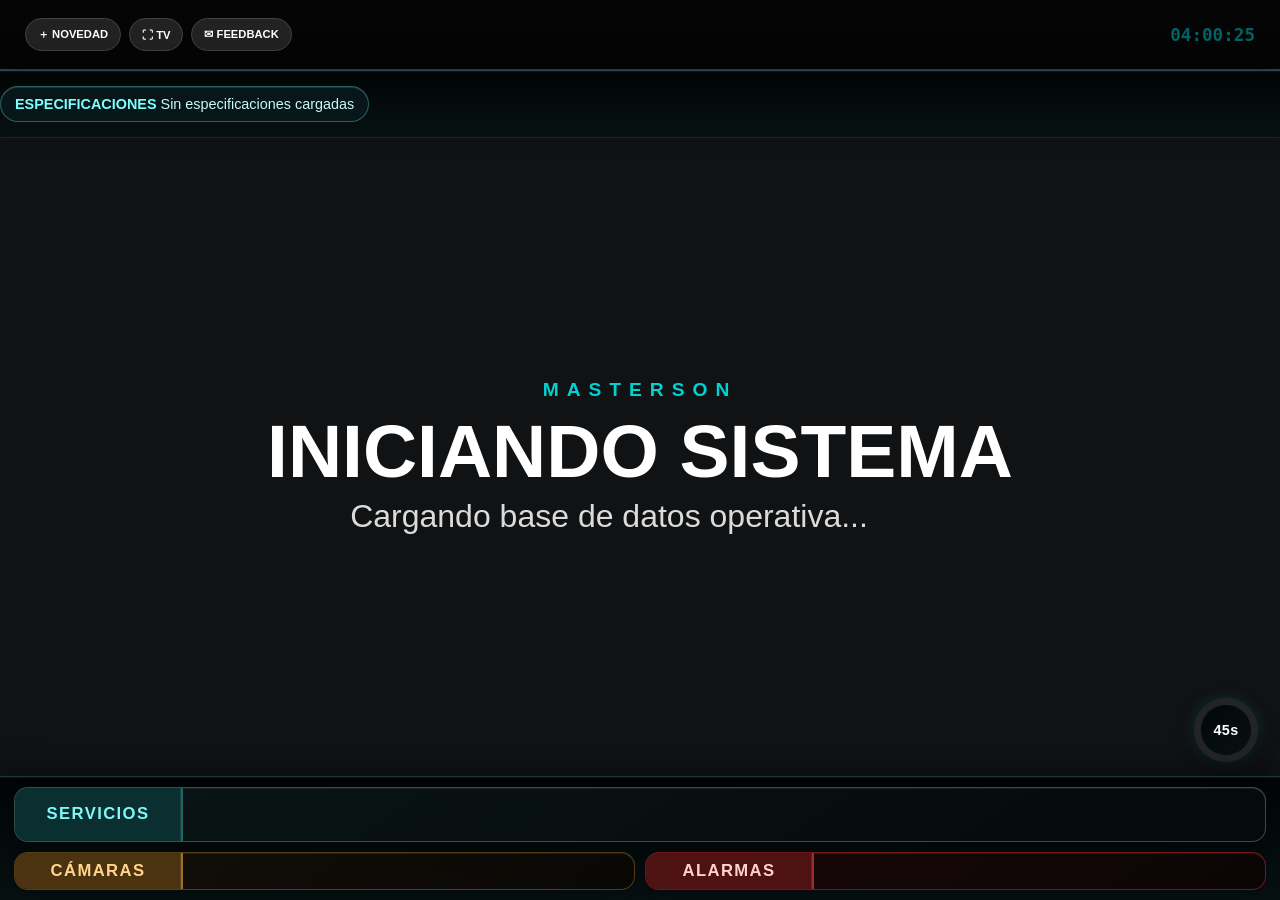
==== index.html @ caaa37de "Update index.html" ====
<!DOCTYPE html>
<html lang="es">
<head>
    <meta charset="UTF-8">
    <meta name="viewport" content="width=device-width, initial-scale=1.0, maximum-scale=1.0, user-scalable=no, viewport-fit=cover">
    <title>CIO Monitor Elite | Masterson</title>
   
    <script src="https://cdnjs.cloudflare.com/ajax/libs/jspdf/2.5.1/jspdf.umd.min.js"></script>
    <script src="https://cdnjs.cloudflare.com/ajax/libs/jspdf-autotable/3.5.23/jspdf.plugin.autotable.min.js"></script>

    <style>
        html, body {
            margin: 0;
            padding: 0;
            width: 100%;
            min-height: 100%;
            background: #16181b;
            overflow-x: hidden;
        }

        /* === ESTRUCTURA Y RESET === */
        #cio-app {
            --primary: #006465;
            --accent: #00d1d1;
            --dark-bg: #101214;
            --critico: #ff4d4d;
            --online: #2ecc71;
            --warning: #f1c40f;
            --orange: #e67e22;
            --bg-emergencia: #1a0000;

            position: fixed; top: 0; left: 0; width: 100vw; height: 100vh;
            background: var(--dark-bg) !important;
            color: #ffffff !important;
            font-family: 'Segoe UI', Roboto, Helvetica, Arial, sans-serif !important;
            display: flex; flex-direction: column;
            overflow: hidden; z-index: 999999; margin: 0; padding: 0;
            transition: background 0.5s ease;
        }

        #cio-app.pantalla-critica { background: var(--bg-emergencia) !important; }
        #cio-app * { box-sizing: border-box !important; margin: 0; padding: 0; }
        #cio-app * {
            -ms-overflow-style: none;
            scrollbar-width: none;
        }
        #cio-app *::-webkit-scrollbar {
            width: 0 !important;
            height: 0 !important;
            display: none !important;
        }

        /* CABECERA PC */
        #cio-app .main-header {
            height: 70px; display: flex; justify-content: space-between; align-items: center;
            padding: 0 25px; background: rgba(5, 5, 5, 0.95);
            border-bottom: 1px solid var(--primary); flex-shrink: 0;
        }

        #cio-app .mobile-bottom-icon { display: none; }
        #cio-app .mobile-only-section { display: none; }

        /* REGLA FULLSCREEN: Ocultar botones e historial */
        #cio-app:fullscreen .main-header,
        #cio-app:-webkit-full-screen .main-header { display: none !important; }

        /* KPI BAR PC */
        #cio-app .kpi-bar {
            display: flex; justify-content: space-evenly; align-items: center;
            background: #050505; padding: 0 15px; border-bottom: px solid #1a1a1a;
            height: 70px; min-height: 70px; flex-shrink: 0; gap: 10px;
        }
        #cio-app .kpi-card { text-align: center; }
        #cio-app .kpi-value {
            font-size: 2rem; font-weight: 900; color: var(--accent);
            line-height: 1; display: flex; align-items: center; gap: 8px;
        }
        #cio-app .kpi-label { font-size: 0.6rem; text-transform: uppercase; letter-spacing: 1px; opacity: 0.6; margin-top: 2px; }
        #cio-app .kpi-bar.is-temporarily-hidden { display: none !important; }

        /* PUESTOS PC */
        #cio-app .puestos-container { display: flex; gap: 20px; align-items: center; border-left: 2px solid #222; padding-left: 30px; height: 100%; }
        #cio-app .puesto-item { display: flex; flex-direction: column; align-items: center; }
        #cio-app .puesto-val { font-size: 1.4rem; font-weight: 900; font-family: monospace; }
        #cio-app .puesto-lab { font-size: 1.4rem; opacity: 0.5; font-weight: bold; }
        #cio-app .puesto-sla-chip {
            margin-top: 4px;
            font-size: 0.62rem;
            font-weight: 800;
            letter-spacing: 0.4px;
            padding: 2px 6px;
            border-radius: 999px;
            border: 1px solid rgba(255,255,255,0.18);
            background: rgba(255,255,255,0.05);
            color: #d9ffff;
            line-height: 1.2;
            display: inline-flex;
            align-items: center;
            gap: 5px;
        }
        #cio-app .puesto-sla-chip-label { opacity: 0.82; }
        #cio-app .puesto-sla-chip-value {
            font-weight: 900;
            color: var(--online);
        }
        #cio-app .puesto-sla-chip.low {
            border-color: rgba(255, 77, 77, 0.8);
            background: rgba(84, 15, 15, 0.7);
        }
        #cio-app .puesto-sla-chip.low .puesto-sla-chip-value {
            color: #ffd8d8;
            animation: puestoSlaPulse 1.25s ease-in-out infinite;
        }
        @keyframes puestoSlaPulse {
            0%, 100% { box-shadow: 0 0 0 rgba(255, 77, 77, 0.2); }
            50% { box-shadow: 0 0 16px rgba(255, 77, 77, 0.45); }
        }

        /* ÁREA CENTRAL */
        #cio-app #display-board {
            flex: 1; display: flex; flex-direction: column; justify-content: center;
            align-items: center; text-align: center; padding: 20px;
            overflow: hidden;
        }
        #cio-app #titleDisplay {
            font-size: clamp(32px, 7vw, 75px);
            font-weight: 900; margin: 10px 0; text-transform: uppercase; line-height: 0.95;
        }
        #cio-app #messageDisplay {
            font-size: clamp(18px, 2.5vw, 40px);
            opacity: 0.85; max-width: 95%; line-height: 1.2; font-weight: 300;
        }
        #cio-app #slideImageDisplay {
            display: none;
            width: min(80vw, 900px);
            max-height: min(42vh, 480px);
            object-fit: contain;
            margin: 18px auto 16px;
            border-radius: 14px;
            border: 1px solid rgba(255,255,255,0.2);
            box-shadow: 0 12px 30px rgba(0,0,0,0.38);
            background: rgba(0,0,0,0.25);
        }
        #cio-app.tv-performance #slideImageDisplay.visible {
            display: block;
        }
        #cio-app .area-tag { letter-spacing: 8px; font-weight: 900; font-size: 1.2rem; text-transform: uppercase; margin-bottom: 15px; color: var(--accent); }
       
        #cio-app .info-container { transition: all 0.6s ease-in-out; width: 100%; }
        #cio-app .oculto { opacity: 0; transform: scale(0.95); filter: blur(10px); }

        /* MODO TV ESTABLE (evita tirones/congelamientos en hardware limitado) */
        #cio-app.tv-performance .oculto {
            transform: none;
            filter: none;
            opacity: 0;
            transition: opacity 0.3s ease;
        }
        #cio-app.tv-performance .trend-arrow,
        #cio-app.tv-performance .sync-indicator-dot,
        #cio-app.tv-performance .off-status-dot,
        #cio-app.tv-performance .puesto-item-lowest,
        #cio-app.tv-performance .puesto-sla-chip.low .puesto-sla-chip-value,
        #cio-app.tv-performance .capsula-off::before {
            animation: none !important;
        }
        #cio-app.tv-performance .service-check-modal,
        #cio-app.tv-performance #cio-overlay {
            backdrop-filter: none !important;
        }

        /* TICKER TV/PC (DOBLE BANDA PARA TV 50") */
        #cio-app #ticker-bar {
            height: 124px;
            background: linear-gradient(180deg, #010405 0%, #071112 100%);
            border-top: 1px solid #1e3536;
            display: flex;
            flex-direction: column;
            overflow: hidden;
            position: relative;
            flex-shrink: 0;
            padding: 10px 14px;
            gap: 10px;
            box-shadow: inset 0 1px 0 rgba(255,255,255,0.05), 0 -8px 28px rgba(0,0,0,0.35);
        }
        #cio-app #ticker-bar.ticker-compact-ok {
            height: 36px;
            min-height: 36px;
            padding: 6px 12px;
            gap: 0;
        }
        #cio-app #ticker-bar.ticker-level-1 {
            height: 68px;
            min-height: 68px;
            padding: 8px 12px;
            gap: 0;
        }
        #cio-app #ticker-bar.ticker-level-2 {
            height: 94px;
            min-height: 94px;
            padding: 9px 13px;
            gap: 8px;
        }
        #cio-app #ticker-bar.ticker-level-3 {
            height: 124px;
            min-height: 124px;
            padding: 10px 14px;
            gap: 10px;
        }
        #cio-app .service-specs-ticker-bar {
            height: 68px;
            min-height: 68px;
            border-top: 1px solid rgba(62, 134, 138, 0.45);
            border-bottom: 1px solid rgba(62, 134, 138, 0.28);
            background: linear-gradient(180deg, #010405 0%, #071112 100%);
            display: flex;
            align-items: center;
            overflow: hidden;
            position: relative;
            padding: 8px 12px;
            box-shadow: inset 0 1px 0 rgba(255,255,255,0.05), 0 -8px 28px rgba(0,0,0,0.35);
        }
        #cio-app .service-specs-ticker-track {
            display: inline-flex;
            align-items: center;
            gap: 10px;
            white-space: nowrap;
            will-change: transform;
            position: absolute;
            left: 0;
            transform: translateX(0);
        }
        #cio-app .service-specs-pill {
            border: 1px solid rgba(78, 161, 166, 0.52);
            border-radius: 999px;
            padding: 9px 14px;
            font-size: 0.9rem;
            color: #c9f9f9;
            background: rgba(8, 25, 27, 0.9);
            box-shadow: inset 0 1px 0 rgba(255,255,255,0.12);
        }
        #cio-app .service-specs-pill strong {
            color: #7dffff;
            margin-right: 4px;
        }
        #cio-app #ticker-bar.ticker-compact-ok .ticker-row {
            display: none !important;
        }
        #cio-app .ticker-ok-message {
            display: none;
            width: 100%;
            text-align: center;
            color: #7dffb0;
            font-weight: 900;
            letter-spacing: 0.7px;
            font-size: 0.92rem;
            text-transform: uppercase;
        }
        #cio-app #ticker-bar.ticker-compact-ok .ticker-ok-message {
            display: block;
        }
        #cio-app .ticker-row {
            flex: 1;
            display: flex;
            gap: 10px;
            min-height: 0;
        }
        #cio-app .ticker-row-top { flex: 1.18; }
        #cio-app .ticker-row-bottom { flex: 0.82; }
        #cio-app .ticker-row-top .ticker-section { flex: 1; }
        #cio-app .ticker-row-bottom .ticker-section { flex: 1; }

        #cio-app .ticker-section {
            flex: 1;
            position: relative;
            overflow: hidden;
            display: flex;
            align-items: center;
            border-radius: 14px;
            border: 1px solid rgba(76, 126, 128, 0.58);
            background: linear-gradient(145deg, rgba(11,22,23,0.95), rgba(5,10,11,0.95));
            box-shadow: inset 0 1px 0 rgba(255,255,255,0.08), 0 10px 18px rgba(0,0,0,0.26);
        }
        #cio-app .ticker-section.cameras {
            border-color: rgba(140, 104, 34, 0.55);
            background: linear-gradient(145deg, rgba(21,16,9,0.94), rgba(10,8,5,0.94));
        }
        #cio-app .ticker-section.alarms {
            border-color: rgba(170, 34, 34, 0.62);
            background: linear-gradient(145deg, rgba(27,9,9,0.95), rgba(12,5,5,0.95));
        }
        #cio-app .ticker-label {
            position: absolute;
            left: 0;
            top: 0;
            bottom: 0;
            z-index: 10;
            width: 168px;
            text-align: center;
            display: flex;
            align-items: center;
            justify-content: center;
            background: #0b2f30;
            padding: 0 12px;
            border-radius: 0;
            font-size: 1.04rem;
            font-weight: 900;
            color: #7ef8f9;
            text-transform: uppercase;
            letter-spacing: 1.4px;
            border-right: 2px solid #1d6667;
            box-shadow: inset -1px 0 0 rgba(255,255,255,0.08);
        }
        #cio-app .ticker-section.cameras .ticker-label {
            background: #4b3210;
            border-right-color: #a06f23;
            color: #ffd68a;
        }
        #cio-app .ticker-section.alarms .ticker-label {
            background: #4f1212;
            border-right-color: #a02c2c;
            color: #ffd2d2;
        }

        #cio-app .ticker-wrapper {
            display: flex;
            align-items: center;
            gap: 14px;
            white-space: nowrap;
            position: absolute;
            left: 0;
            animation: scroll-ticker 30s linear infinite;
            padding-left: 184px;
            padding-right: 24px;
            min-width: 100%;
        }
        #cio-app .ticker-row-bottom .ticker-wrapper { animation-duration: 34s; }
        @keyframes scroll-ticker {
            0% { transform: translateX(100%); }
            100% { transform: translateX(-100%); }
        }

        #cio-app .capsula-off {
            background: linear-gradient(150deg, rgba(62, 16, 16, 0.95), rgba(25, 8, 8, 0.95));
            border: 1px solid rgba(255, 77, 77, 0.85);
            color: #ffe2e2;
            padding: 10px 16px;
            border-radius: 999px;
            font-weight: 900;
            font-size: 1.05rem;
            display: inline-flex;
            align-items: center;
            gap: 8px;
            letter-spacing: 0.45px;
            text-transform: uppercase;
            box-shadow: 0 0 0 rgba(255,77,77,0.15);
        }
        #cio-app .capsula-off::before {
            content: "●";
            color: #ff6d6d;
            font-size: 0.84rem;
            text-shadow: 0 0 8px rgba(255,109,109,0.65);
        }
        #cio-app .capsula-alarma {
            background: linear-gradient(140deg, rgba(0, 100, 101, 0.95), rgba(11, 24, 25, 0.95));
            border: 1px solid rgba(255, 77, 77, 0.82);
            color: #ffffff;
            font-weight: 900;
            text-shadow: 0 0 5px rgba(255, 77, 77, 0.35);
            box-shadow: 0 0 12px rgba(255, 77, 77, 0.15);
        }
        #cio-app .priority-chip {
            display:inline-flex;
            align-items:center;
            gap:5px;
            font-size:0.58rem;
            font-weight:900;
            letter-spacing:0.45px;
            text-transform:uppercase;
            border-radius:999px;
            padding:3px 8px;
            border:1px solid rgba(255,255,255,0.24);
            background:rgba(255,255,255,0.06);
            color:#d8ffff;
            white-space:nowrap;
        }
        #cio-app .priority-chip.estable { color:#8fe6ff; border-color:rgba(0,209,209,0.35); }
        #cio-app .priority-chip.degradado { color:#ffd9a6; border-color:rgba(230,126,34,0.55); }
        #cio-app .priority-chip.inestable { color:#fff2a1; border-color:rgba(241,196,15,0.6); }
        #cio-app .priority-chip.critico {
            color:#ffd0d0;
            border-color:rgba(255,77,77,0.72);
            background:rgba(95,16,16,0.55);
            animation: priorityPulse 1.15s ease-in-out infinite;
        }
        #cio-app .favorite-btn {
            border:none;
            background:transparent;
            color:#7c7c7c;
            font-size:1.05rem;
            cursor:pointer;
            padding:2px 6px;
        }
        #cio-app .favorite-btn.active { color:#ffffff; text-shadow:0 0 8px rgba(255,255,255,0.35); }
        #cio-app .favorite-chip { color:#ffffff; opacity:0.9; }
        #cio-app .preventive-mobile-toast {
            display:none;
            position:sticky;
            top:8px;
            z-index:12;
            margin-bottom:10px;
            padding:10px 12px;
            border-radius:12px;
            border:1px solid rgba(241,196,15,0.65);
            background:rgba(46,37,4,0.94);
            color:#ffeaa7;
            font-size:0.72rem;
            font-weight:800;
            line-height:1.35;
            box-shadow:0 10px 24px rgba(0,0,0,0.35);
            opacity:0;
            transform:translateY(-6px);
            transition:opacity .25s ease, transform .25s ease;
        }
        #cio-app .preventive-mobile-toast.active { display:block; opacity:1; transform:translateY(0); }
        @keyframes priorityPulse {
            0%,100% { box-shadow:0 0 0 rgba(255,77,77,0.2); }
            50% { box-shadow:0 0 14px rgba(255,77,77,0.45); }
        }

        /* PANELES LATERALES */
        #cio-app .side-panel {
            position: fixed; right: 0; top: 0; width: 450px; height: 100%;
            background: #0d0d0d; border-left: 2px solid var(--primary); padding: 25px;
            transform: translateX(100%); transition: 0.4s cubic-bezier(0.7, 0, 0.3, 1); z-index: 10100;
            overflow-y: auto;
        }
        #cio-app .side-panel.active { transform: translateX(0); }
       
        /* FORMULARIOS Y BOTONES CENTRADOS */
        #cio-app .p-field {
            background: #1a1a1a; border: 1px solid #333; padding: 12px; color: white;
            border-radius: 8px; width: 100%; margin-bottom: 15px; outline: none; font-size: 16px;
            text-align: center; display: block; margin-left: auto; margin-right: auto;
        }
        #cio-app .service-specs-admin {
            background:#131313;
            border:1px solid #2b3b3c;
            border-radius:12px;
            padding:12px;
            margin-bottom:14px;
        }
        #cio-app .service-specs-admin textarea { text-align:left; resize: vertical; min-height: 66px; }
        #cio-app .service-specs-admin-list {
            max-height: 170px;
            overflow:auto;
            display:flex;
            flex-direction:column;
            gap:8px;
            margin-top:10px;
        }
        #cio-app .service-specs-admin-item {
            background:#0a1011;
            border:1px solid #224144;
            border-radius:10px;
            padding:8px;
            font-size:0.7rem;
            line-height:1.35;
        }

        #cio-app .image-dropzone {
            border: 1px dashed #006465;
            border-radius: 10px;
            background: #101616;
            color: #9ed9d9;
            padding: 12px;
            margin: 0 auto 10px;
            text-align: center;
            font-size: 0.72rem;
            transition: border-color .2s ease, background .2s ease;
            cursor: pointer;
        }
        #cio-app .image-dropzone.dragover {
            border-color: var(--accent);
            background: #122224;
        }
        #cio-app .image-preview-box {
            display: none;
            margin: 8px 0 12px;
            border: 1px solid #23282c;
            border-radius: 10px;
            background: #0c0c0c;
            padding: 10px;
        }
        #cio-app .image-preview-box img {
            width: 100%;
            max-height: 170px;
            object-fit: contain;
            border-radius: 8px;
            border: 1px solid #23282c;
            background: #050505;
        }
        #cio-app .entry-media-modal-img {
            width: 100%;
            max-height: 54vh;
            object-fit: contain;
            border-radius: 12px;
            border: 1px solid #006465;
            background: #0b0b0b;
            margin-top: 10px;
        }
        #cio-app .btn-pill {
            background: var(--primary); color: #fff; border: none; padding: 14px; border-radius: 50px;
            font-weight: 700; cursor: pointer; width: 100%; text-transform: uppercase; margin-bottom: 10px; text-align: center;
        }
        #cio-app .btn-sec { background: #222; border: 1px solid #444; }

        #cio-app #progressLine {
            --progress: 0deg;
            position: fixed;
            right: 22px;
            bottom: 138px;
            width: 64px;
            height: 64px;
            border-radius: 50%;
            z-index: 15;
            display: flex;
            align-items: center;
            justify-content: center;
            background: conic-gradient(var(--accent) var(--progress), rgba(255,255,255,0.08) 0deg);
            box-shadow: 0 8px 20px rgba(0,0,0,0.35), 0 0 16px rgba(0,209,209,0.18);
            transition: background 0.12s linear, box-shadow 0.2s ease;
        }
        #cio-app #progressLine::before {
            content: "";
            position: absolute;
            inset: 6px;
            border-radius: 50%;
            background: linear-gradient(145deg, rgba(3,8,9,0.97), rgba(8,17,18,0.96));
            border: 1px solid rgba(255,255,255,0.09);
        }
        #cio-app #progressCountdown {
            position: relative;
            z-index: 1;
            font-size: 0.9rem;
            font-weight: 900;
            color: #ffffff;
            letter-spacing: 0.3px;
        }

        #cio-app .trend-arrow { display: inline-block; animation: arrowMove 0.8s infinite alternate; font-weight: 900; }
        #cio-app .trend-up { color: #2ecc71 !important; }
        #cio-app .trend-down { color: #ff4d4d !important; }
        @keyframes arrowMove { from { transform: translateY(1px); } to { transform: translateY(-1px); } }

        #cio-app .history-card {
            background: #111111 !important;
            padding: 20px !important;
            border-radius: 12px !important;
            margin-bottom: 30px !important;
            border: 1px solid #222 !important;
            border-left: 5px solid var(--primary) !important;
            display: block !important;
            position: relative !important;
        }

        #cio-app .service-check-modal {
            position: fixed;
            inset: 0;
            display: none;
            align-items: center;
            justify-content: center;
            padding: 18px;
            background: rgba(0, 0, 0, 0.82);
            backdrop-filter: blur(8px);
            z-index: 10150;
        }
        #cio-app .service-check-modal.active { display: flex; }
        #cio-app .service-check-card {
            width: min(94vw, 420px);
            background: linear-gradient(180deg, #0f1111 0%, #050707 100%);
            border: 1px solid rgba(0, 209, 209, 0.3);
            border-radius: 16px;
            padding: 16px;
            box-shadow: 0 15px 35px rgba(0,0,0,0.45);
        }

        #cio-app .service-detail-row {
            display:flex;
            align-items:center;
            justify-content:space-between;
            gap:10px;
            padding:8px 10px;
            border:1px solid rgba(255,255,255,0.08);
            border-radius:10px;
            background:rgba(255,255,255,0.02);
            margin-bottom:8px;
        }
        #cio-app .status-dot {
            width:10px;
            height:10px;
            border-radius:50%;
            display:inline-block;
            margin-right:8px;
            box-shadow:0 0 10px currentColor;
        }
        #cio-app .status-offline { color:#ff5252; }
        #cio-app .status-online { color:#2ecc71; }
        #cio-app .status-unknown { color:#f1c40f; }

        #cio-app .sync-indicator {
            position: fixed;
            top: 84px;
            right: 14px;
            z-index: 10140;
            display: inline-flex;
            align-items: center;
            gap: 8px;
            font-size: 0.7rem;
            font-weight: 800;
            letter-spacing: 0.7px;
            text-transform: uppercase;
            color: #d5ffff;
            background: rgba(8, 21, 22, 0.92);
            border: 1px solid rgba(0, 209, 209, 0.35);
            border-radius: 999px;
            padding: 7px 11px;
            box-shadow: 0 8px 22px rgba(0, 0, 0, 0.35);
            opacity: 0;
            pointer-events: none;
            transform: translateY(-6px);
            transition: opacity 0.2s ease, transform 0.2s ease;
        }
        #cio-app .sync-indicator.active { opacity: 1; transform: translateY(0); }
        #cio-app .sync-indicator-dot {
            width: 9px;
            height: 9px;
            border-radius: 50%;
            background: var(--accent);
            box-shadow: 0 0 14px var(--accent);
            animation: syncPulse 0.95s ease-in-out infinite;
        }
        @keyframes syncPulse {
            0%, 100% { opacity: 0.35; transform: scale(0.85); }
            50% { opacity: 1; transform: scale(1.08); }
        }

        #cio-app .service-offline-alert {
            position: fixed;
            left: 0;
            right: 0;
            top: 168px;
            bottom: 88px;
            z-index: 10170;
            display: flex;
            align-items: center;
            justify-content: center;
            padding: 18px;
            background: radial-gradient(140% 120% at 50% 50%, rgba(179, 0, 0, 0.92) 0%, rgba(122, 0, 0, 0.96) 45%, rgba(52, 0, 0, 0.99) 100%);
            opacity: 0;
            pointer-events: none;
            transition: opacity 0.35s ease, transform 0.35s ease, filter 0.35s ease;
        }
        #cio-app:fullscreen .service-offline-alert,
        #cio-app:-webkit-full-screen .service-offline-alert {
            top: 98px;
        }
        #cio-app .service-offline-alert-card {
            width: min(92vw, 980px);
            border: 1px solid #ff7a7a;
            border-radius: 24px;
            padding: 26px 28px;
            background: linear-gradient(170deg, rgba(179, 0, 0, 0.95) 0%, rgba(122, 0, 0, 0.92) 100%);
            box-shadow: 0 20px 45px rgba(0,0,0,0.45), 0 0 0 rgba(255,77,77,0.25);
            transform: scale(0.95);
        }
        #cio-app .service-offline-alert.active {
            opacity: 1;
            animation: offlineAlertPulse 1s ease-in-out infinite;
        }
        #cio-app .service-offline-alert.active .service-offline-alert-card { transform: scale(1); }
        #cio-app .service-offline-alert.exiting {
            opacity: 0.16;
            transform: translateY(46vh) scale(0.9);
            filter: blur(2px);
            animation: none;
        }
        #cio-app .service-offline-alert .alert-title {
            font-size: 1rem;
            letter-spacing: 1.4px;
            text-transform: uppercase;
            color: #ffb6b6;
            margin-bottom: 6px;
            font-weight: 900;
        }
        #cio-app .service-offline-alert .alert-service {
            font-size: clamp(30px, 4.8vw, 62px);
            font-weight: 900;
            color: #ffffff;
            line-height: 1.05;
            text-transform: uppercase;
        }
        #cio-app .service-offline-alert .alert-sub {
            margin-top: 5px;
            font-size: 0.95rem;
            color: #ffd6d6;
            opacity: 0.9;
            letter-spacing: 0.4px;
        }
        @keyframes offlineAlertPulse {
            0%, 100% { box-shadow: 0 20px 45px rgba(0,0,0,0.45), 0 0 0 rgba(255,77,77,0.15); }
            50% { box-shadow: 0 20px 45px rgba(0,0,0,0.45), 0 0 38px rgba(255,77,77,0.65); }
        }

        #cio-app #mobileClockInline {
            display: none;
        }


        /* === MEJORAS CELULAR === */

        #cio-app .off-service-card {
            background: #111; border: 1px solid #111;
            border-radius: 25px; padding: 18px 20px; margin-bottom: 1px;
            display: flex; align-items: center; gap: 55px; cursor: pointer;
            transition: all 0.3s ease;
            -webkit-tap-highlight-color: transparent;
        }
        #cio-app .off-service-card:active { transform: scale(0.98); background: #151515; }
        #cio-app .off-service-card.expanded-header { border-bottom-left-radius: 10; border-bottom-right-radius: 10; border-color: var(--primary); }
       
        #cio-app .off-status-dot {
            width: 12px; height: 12px; background: var(--critico); border-radius: 50%;
            box-shadow: 0 0 10px var(--critico); animation: pulse-red 1s infinite;
        }
       
        #cio-app .generic-details {
            max-height: 0; overflow: hidden; transition: max-height 0.4s ease-out, opacity 0.3s, padding 0.3s;
            opacity: 0; background: #111; border: 1px solid #111; border-top: 2;
            border-bottom-left-radius: 2px; border-bottom-right-radius: 2px;
            margin-bottom: 15px; padding: 0 20px;
        }
        #cio-app .generic-details.expanded { max-height: 400px; opacity: 1; padding: 20px; }
       
        #cio-app .detail-row { display: flex; justify-content: center; align-items: center; padding: 8px 0; border-bottom: 1px solid #111; }
        #cio-app .detail-row:last-child { border-bottom: none; }
        #cio-app .detail-value { color: #FFF; font-size: 1rem; font-weight: 700; text-align: center; }

        @keyframes pulse-red { 0% { opacity: 0.1; } 50% { opacity: 1; } 100% { opacity: 0.1; } }

        @media (min-width: 769px) {
            #cio-app .kpi-bar {
                align-items: center;
                min-height: 98px;
                height: 98px;
                padding-top: 6px;
                padding-bottom: 8px;
            }
            #cio-app .puestos-container {
                height: auto;
                min-height: 100%;
                align-items: flex-end;
                padding-top: 0;
                padding-bottom: 4px;
            }
            #cio-app .puesto-item {
                transform: none;
                min-width: 84px;
                padding: 6px 8px;
                border-radius: 12px;
                border: 1px solid rgba(255,255,255,0.12);
                background: linear-gradient(180deg, rgba(255,255,255,0.08), rgba(255,255,255,0.02));
            }
            #cio-app .puesto-val { font-size: 1.45rem; }
            #cio-app .puesto-lab { font-size: 0.95rem; }
            #cio-app .puesto-sla-chip { font-size: 0.72rem; margin-top: 4px; padding: 3px 8px; }
            #cio-app .puesto-item-lowest {
                background: rgba(90, 0, 0, 0.36);
                border: 1px solid rgba(255, 77, 77, 0.5);
                border-radius: 10px;
                padding: 4px 10px;
                margin: 2px 0;
                box-shadow: 0 0 0 rgba(255, 77, 77, 0.1);
                animation: kpiLowestPulse 1.6s ease-in-out infinite;
            }
        }
        @keyframes kpiLowestPulse {
            0%, 100% { box-shadow: 0 0 0 rgba(255, 77, 77, 0.1); }
            50% { box-shadow: 0 0 24px rgba(255, 77, 77, 0.42); }
        }

        /* RESPONSIVE CELULAR */
        @media (max-width: 768px) {
            #cio-app {
                position: relative;
                min-height: 100dvh;
                height: auto;
                overflow-y: auto;
                overscroll-behavior-y: auto;
                -webkit-overflow-scrolling: touch;
                background: #16181b !important;
                overflow-x: hidden;
            }

            #cio-app,
            #cio-app #panelMobileDash {
                width: 100%;
                max-width: 100vw;
                overflow-x: hidden;
            }

            #cio-app.pantalla-critica {
                background: #16181b !important;
            }

            #cio-app * { -webkit-tap-highlight-color: transparent; }

            #cio-app .main-header,
            #cio-app .kpi-bar,
            #cio-app #ticker-bar,
            #cio-app .main-header .btn-pill,
            #cio-app .main-header > div:first-child,
            #cio-app #panelHistory,
            #cio-app #panelForm,
            #cio-app #display-board {
                display: none !important;
            }

            #cio-app .mobile-only-section { display: block; }
            #cio-app #progressLine { display: none !important; }

            #cio-app #mobileClockInline {
                display: block;
                margin-top: 7px;
                font-size: 0.84rem;
                font-weight: 800;
                color: var(--accent);
                letter-spacing: 1.35px;
            }

            #cio-app #panelMobileDash {
                position: relative;
                inset: auto;
                width: 100%;
                height: auto;
                transform: none !important;
                border: none;
                border-radius: 0;
                box-shadow: none;
                padding: calc(14px + env(safe-area-inset-top)) 13px calc(95px + env(safe-area-inset-bottom));
                touch-action: auto;
                overflow: visible;
            }

            #cio-app #panelMobileDash::before,
            #cio-app .side-panel::before { display: none; }

            #cio-app #panelMobileDash {
                max-width: 560px;
                margin: 0 auto;
                display: flex;
                flex-direction: column;
                gap: 10px;
            }
            #cio-app #mobileQuickSearch {
                position: sticky;
                top: calc(8px + env(safe-area-inset-top));
                z-index: 30;
                padding: 10px;
                border-radius: 14px;
                border: 1px solid rgba(0, 209, 209, 0.28);
                background: linear-gradient(155deg, rgba(10,18,19,0.95), rgba(6,11,12,0.94));
                backdrop-filter: blur(8px);
                box-shadow: 0 10px 22px rgba(0,0,0,0.28);
            }
            #cio-app #mobileQuickSearch .p-field {
                border-radius: 10px;
                text-align: left !important;
                font-size: 0.82rem;
                font-weight: 700;
                padding: 11px 12px;
                margin-bottom: 0;
            }
            #cio-app #mobileQuickSearch .btn-pill {
                min-height: 42px;
                border-radius: 10px !important;
                font-size: 0.72rem;
                letter-spacing: 0.4px;
                margin-bottom: 0;
            }
            #cio-app #quickFavoriteBtn {
                border: 1px solid rgba(255,255,255,0.2) !important;
                min-width: 44px;
                font-size: 1rem !important;
                padding: 0 11px !important;
            }
            #cio-app #quickFavoriteBtn.active {
                border-color: rgba(255,255,255,0.6) !important;
                box-shadow: inset 0 0 0 1px rgba(255,255,255,0.3), 0 6px 14px rgba(0,0,0,0.25);
            }
            #cio-app #mobileFilterBar {
                position: sticky;
                top: calc(84px + env(safe-area-inset-top));
                z-index: 26;
                padding: 8px 4px 10px;
                margin: 0 0 6px;
                background: linear-gradient(180deg, rgba(5,9,10,0.94), rgba(5,9,10,0.65));
                backdrop-filter: blur(8px);
                border-bottom: 1px solid rgba(255,255,255,0.06);
            }
            #cio-app .mobile-stat-box,
            #cio-app .mobile-puestos-grid,
            #cio-app .offline-widget,
            #cio-app #historyMobileWindow,
            #cio-app .service-widget {
                border-radius: 16px !important;
                border: 1px solid #23282c !important;
                background: linear-gradient(155deg, rgba(14,20,21,0.96), rgba(8,12,13,0.95)) !important;
                box-shadow: 0 12px 26px rgba(0,0,0,0.28) !important;
            }
            #cio-app .mobile-offline-grid {
                grid-template-columns: 1fr;
                gap: 10px;
            }
            #cio-app .offline-widget-title {
                font-size: 0.7rem;
                letter-spacing: 0.9px;
                margin-bottom: 8px;
            }
            #cio-app .off-service-card {
                border-radius: 12px;
                border: 1px solid #23282c;
                background: linear-gradient(145deg, rgba(18,18,18,0.96), rgba(10,10,10,0.92));
                padding: 10px;
            }
            #cio-app #mobileFavoritesSection .off-service-card {
                background: linear-gradient(145deg, rgba(14,18,22,0.95), rgba(9,12,15,0.92));
                border-color: rgba(255,255,255,0.16);
            }
            #cio-app .mobile-section-header {
                margin: 16px 0 8px;
            }
            #cio-app #historyMobileWindow {
                padding: 10px;
                max-height: none;
            }
            #cio-app #historyMobileWindow .history-card {
                border-radius: 12px;
                padding: 12px !important;
                margin-bottom: 8px !important;
            }

            #cio-app #panelMobileDash > div:first-child {
                text-align: center;
                margin-bottom: 16px !important;
                padding: 16px 12px;
                border-radius: 22px;
                border: 1px solid rgba(255, 255, 255, 0.12);
                background: linear-gradient(155deg, rgba(16, 24, 25, 0.98) 0%, rgba(8, 13, 14, 0.95) 100%);
                box-shadow: 0 14px 32px rgba(0,0,0,0.34), inset 0 1px 0 rgba(255,255,255,0.06);
            }

            #cio-app .mobile-section-header {
                color: #006465;
                font-size: 0.72rem;
                font-weight: 900;
                margin: 24px 0 11px;
                text-transform: uppercase;
                letter-spacing: 1.9px;
                display: flex;
                align-items: center;
                gap: 10px;
            }
            #cio-app .mobile-filter-bar {
                display: flex;
                align-items: center;
                overflow-x: auto;
                overflow-y: hidden;
                -webkit-overflow-scrolling: touch;
                gap: 8px;
                margin: 12px 0 8px;
                padding: 2px 0 6px;
                scrollbar-width: thin;
            }
            #cio-app .mobile-filter-chip {
                flex: 0 0 auto;
                min-width: 94px;
                border: 1px solid rgba(115, 255, 255, 0.25);
                background: rgba(11, 28, 30, 0.85);
                color: #c6f6f7;
                border-radius: 999px;
                padding: 8px 6px;
                font-size: 0.63rem;
                font-weight: 900;
                letter-spacing: 0.5px;
                text-transform: uppercase;
                text-align: center;
            }
            #cio-app .mobile-filter-chip.active {
                background: #0d6b6d;
                color: #ffffff;
                border-color: #0d6b6d;
                box-shadow: 0 8px 16px rgba(0,0,0,0.24);
            }
            #cio-app .mobile-filter-target.hidden-by-filter { display: none !important; }
            #cio-app.mobile-focus-ops .mobile-stat-container {
                grid-template-columns: 1fr;
            }
            #cio-app.mobile-focus-ops .mobile-puestos-grid {
                grid-template-columns: repeat(2, minmax(0, 1fr));
                max-height: none;
                overflow-y: visible;
                padding-right: 0;
            }
            #cio-app.mobile-focus-infra .mobile-offline-grid {
                grid-template-columns: 1fr;
                gap: 10px;
            }
            #cio-app.mobile-focus-infra .offline-widget {
                min-height: 210px;
            }
            #cio-app.mobile-focus-infra .offline-group {
                max-height: none;
                overflow-y: visible;
                padding-right: 0;
            }
            #cio-app.mobile-focus-news #historyMobileWindow {
                max-height: none;
                overflow-y: visible;
                padding-right: 0;
            }
            #cio-app.mobile-focus-feedback .feedback-history-window {
                max-height: none;
                overflow-y: visible;
                padding-right: 0;
            }
            #cio-app.mobile-focus-favorites #mobileFavoritesSection {
                display:block !important;
            }
            #cio-app.mobile-focus-favorites #mobileFavoritesList {
                max-height: 58vh;
                overflow-y: auto;
                padding-right: 4px;
            }
            #cio-app .feedback-card {
                border: 1px solid rgba(255,255,255,0.14);
                border-radius: 14px;
                padding: 10px;
                margin-bottom: 8px;
                background: linear-gradient(160deg, rgba(255,255,255,0.06), rgba(255,255,255,0.02));
            }
            #cio-app .feedback-toast {
                position: fixed;
                left: 50%;
                transform: translateX(-50%) translateY(12px);
                bottom: calc(72px + env(safe-area-inset-bottom));
                background: #0d6b6d;
                color: #fff;
                border-radius: 999px;
                padding: 9px 14px;
                font-size: 0.72rem;
                font-weight: 800;
                letter-spacing: 0.4px;
                z-index: 10160;
                opacity: 0;
                pointer-events: none;
                transition: opacity 0.25s ease, transform 0.25s ease;
            }
            #cio-app .feedback-toast.visible {
                opacity: 1;
                transform: translateX(-50%) translateY(0);
            }
            #cio-app.mobile-focus-news #historyMobileSlide {
                transition: none;
                display: flex;
                flex-direction: column;
                gap: 10px;
            }
            #cio-app.mobile-focus-news #historyMobileSlide.oculto {
                opacity: 1;
                transform: none;
                filter: none;
            }
            #cio-app.mobile-focus-news #historyMobileWindow .history-card {
                margin-bottom: 0 !important;
            }
            #cio-app .mobile-section-header::after {
                content: "";
                flex: 1;
                height: 1px;
                background: linear-gradient(90deg, rgba(0,100,101,0.75), rgba(0,100,101,0.05));
            }

            #cio-app .mobile-stat-container {
                display: grid;
                grid-template-columns: 1fr 1fr;
                gap: 10px;
                margin-bottom: 14px;
            }
            #cio-app .mobile-stat-box {
                background: linear-gradient(145deg, rgba(22, 37, 40, 0.94) 0%, rgba(8, 14, 16, 0.98) 100%);
                border: 1px solid #23282c;
                border-radius: 22px;
                padding: 16px 14px;
                min-height: 136px;
                text-align: center;
                overflow: hidden;
                display: flex;
                flex-direction: column;
                align-items: center;
                justify-content: center;
                gap: 6px;
                box-shadow: 0 18px 36px rgba(0,0,0,0.34), inset 0 1px 0 rgba(255,255,255,0.09);
            }

            #cio-app .sla-circle-container {
                width: 88px;
                height: 88px;
                margin: 0 auto;
                position: relative;
            }
            #cio-app .sla-circle-svg {
                width: 100%;
                height: 100%;
                transform: rotate(-90deg);
            }
            #cio-app .sla-circle-bg,
            #cio-app .sla-circle-bar {
                fill: none;
                stroke-width: 8;
                stroke-linecap: round;
                transition: stroke-dasharray 0.45s ease, stroke 0.3s ease;
            }
            #cio-app .sla-circle-bg {
                stroke: #ff4d4d;
                opacity: 0.95;
            }
            #cio-app .sla-circle-bar { stroke: #00d66d; }
            #cio-app .sla-text-overlay {
                position: absolute;
                inset: 0;
                display: flex;
                align-items: center;
                justify-content: center;
                flex-direction: column;
            }
            #cio-app #m-sla-trend {
                position: absolute;
                right: 17px;
                bottom: 15px;
                line-height: 1;
                pointer-events: none;
            }

            #cio-app .mobile-puestos-grid {
                display: grid;
                grid-template-columns: repeat(3, minmax(0, 1fr));
                gap: 10px;
                background: linear-gradient(145deg, rgba(20, 36, 38, 0.95) 0%, rgba(6, 11, 12, 0.98) 100%);
                border: 1px solid rgba(115, 255, 255, 0.16);
                border-radius: 24px;
                padding: 14px;
                box-shadow: 0 16px 36px rgba(0,0,0,0.3);
            }
            #cio-app .puesto-item {
                gap: 4px;
                padding: 10px 6px;
                border-radius: 14px;
                border: 1px solid rgba(255,255,255,0.1);
                background: linear-gradient(180deg, rgba(255,255,255,0.08), rgba(255,255,255,0.02));
                text-align: center;
                align-items: center;
                justify-content: center;
            }
            #cio-app .puesto-val { font-size: 1.45rem !important; }
            #cio-app .puesto-lab { font-size: 0.65rem !important; }
            #cio-app .puesto-sla-chip { font-size: 0.58rem; padding: 2px 5px; margin-top: 3px; }

            #cio-app .mobile-offline-grid {
                display: grid;
                grid-template-columns: 1fr;
                gap: 12px;
                margin-top: 10px;
            }
            #cio-app .offline-widget {
                background: linear-gradient(145deg, rgba(22, 34, 36, 0.95) 0%, rgba(8, 12, 14, 0.99) 100%);
                border: 1px solid rgba(115, 255, 255, 0.14);
                border-radius: 22px;
                padding: 12px;
                min-height: 170px;
                box-shadow: 0 16px 34px rgba(0,0,0,0.28);
            }
            #cio-app .offline-widget.alert-pulse-dark {
                border-color: rgba(255, 77, 77, 0.65);
                background: linear-gradient(160deg, rgba(42, 10, 10, 0.95) 0%, rgba(24, 7, 7, 0.95) 100%);
                animation: mobileOfflineAlertPulse 1.4s ease-in-out infinite;
            }
            @keyframes mobileOfflineAlertPulse {
                0%, 100% { box-shadow: 0 10px 24px rgba(0,0,0,0.2), 0 0 0 rgba(130, 16, 16, 0.2); }
                50% { box-shadow: 0 10px 24px rgba(0,0,0,0.25), 0 0 20px rgba(130, 16, 16, 0.55); }
            }
            #cio-app .offline-widget-title {
                font-size: 0.68rem;
                text-transform: uppercase;
                letter-spacing: 1.35px;
                color: #7df2f2;
                margin-bottom: 10px;
                font-weight: 900;
                text-align: center;
            }
            #cio-app .offline-widget .offline-group { max-height: 126px; overflow: auto; }

            #cio-app .off-service-card {
                border-radius: 14px;
                padding: 11px 12px;
                gap: 10px;
                border: 1px solid rgba(255,255,255,0.12);
                background: linear-gradient(160deg, rgba(255,255,255,0.08), rgba(255,255,255,0.02));
                margin-bottom: 8px;
                align-items: flex-start;
            }
            #cio-app .off-service-card > div:nth-child(2) {
                text-align: left;
                min-width: 0;
                flex: 1;
            }
            #cio-app .off-service-card .detail-value,
            #cio-app .off-service-card div {
                overflow-wrap: anywhere;
                word-break: break-word;
            }
            #cio-app .off-service-card .detail-value { font-size: 0.78rem; }
            #cio-app .generic-details {
                background: linear-gradient(180deg, rgba(12,19,20,0.98), rgba(7,11,12,0.98));
                border-color: rgba(115, 255, 255, 0.14);
                border-bottom-left-radius: 12px;
                border-bottom-right-radius: 12px;
                padding-left: 12px;
                padding-right: 12px;
            }

            #cio-app #historyMobileWindow {
                background: linear-gradient(145deg, rgba(18, 34, 36, 0.95) 0%, rgba(7, 13, 14, 0.98) 100%);
                border: 1px solid rgba(115, 255, 255, 0.16);
                border-radius: 24px;
                padding: 14px;
                max-height: min(42vh, 330px);
                overflow-y: auto;
                box-shadow: 0 18px 36px rgba(0,0,0,0.3), inset 0 1px 0 rgba(255,255,255,0.08);
            }
            #cio-app #historyMobileWindow::before {
                content: "MODO VISTA";
                display: block;
                font-size: 0.6rem;
                letter-spacing: 2.4px;
                color: rgba(160, 255, 255, 0.72);
                margin-bottom: 10px;
                text-align: center;
            }
            #cio-app #historyMobileSlide { transition: opacity 0.45s ease, transform 0.45s ease, filter 0.45s ease; }
            #cio-app #historyMobileSlide.oculto { opacity: 0; transform: translateY(6px) scale(0.985); filter: blur(4px); }
            #cio-app #historyMobileWindow .history-card {
                border-radius: 18px !important;
                margin-bottom: 0 !important;
                padding: 14px !important;
                background: linear-gradient(155deg, rgba(23, 39, 41, 0.96), rgba(9, 13, 14, 0.98)) !important;
                border-left-width: 3px !important;
                box-shadow: 0 16px 30px rgba(0,0,0,0.3);
            }
            #cio-app #historyMobileWindow .history-card > div:first-child {
                margin-bottom: 7px !important;
                padding-bottom: 6px;
                border-bottom: 1px solid rgba(255,255,255,0.08);
            }
            #cio-app #historyMobileWindow .history-empty {
                border: 1px dashed rgba(0, 209, 209, 0.32);
                border-radius: 14px;
                padding: 16px 12px;
                text-align: center;
                font-size: 0.74rem;
                letter-spacing: 0.4px;
                color: rgba(227, 255, 255, 0.78);
                background: rgba(255,255,255,0.02);
            }

            #cio-app .service-widget {
                border: 1px solid rgba(115, 255, 255, 0.16);
                background: linear-gradient(145deg, rgba(21, 37, 39, 0.95) 0%, rgba(8, 13, 15, 0.98) 100%);
                border-radius: 24px;
                padding: 14px;
                margin-top: 12px;
                box-shadow: 0 18px 36px rgba(0,0,0,0.3);
            }
            #cio-app .service-widget-header {
                display: flex;
                align-items: center;
                justify-content: center;
                flex-wrap: wrap;
                gap: 10px;
                margin-bottom: 12px;
            }
            #cio-app .service-widget-toggle {
                border: 1px solid rgba(255,255,255,0.18);
                background: #006465;
                color: #ffffff;
                width: 32px;
                height: 32px;
                border-radius: 50%;
                font-weight: 900;
                font-size: 1rem;
                box-shadow: 0 8px 16px rgba(0,0,0,0.24);
            }
            #cio-app .service-widget-actions {
                display: flex;
                gap: 8px;
                justify-content: center;
                width: 100%;
            }

            #cio-app #panelMobileDash h2,
            #cio-app #panelMobileDash .mobile-section-header,
            #cio-app #panelMobileDash .offline-widget-title,
            #cio-app #serviceCheckModal #service-check-title {
                color: #006465 !important;
            }
            #cio-app #panelMobileDash .btn-pill,
            #cio-app #serviceCheckModal .btn-pill,
            #cio-app #panelMobileDash .service-widget-toggle {
                background: #006465 !important;
                border-color: #006465 !important;
                color: #ffffff !important;
            }
            #cio-app #panelMobileDash .btn-pill,
            #cio-app #serviceCheckModal .btn-pill,
            #cio-app #panelMobileDash .service-widget-toggle,
            #cio-app #scrollTopMobile {
                transition: transform 0.2s ease, filter 0.25s ease;
            }
            #cio-app #panelMobileDash .btn-pill:active,
            #cio-app #serviceCheckModal .btn-pill:active,
            #cio-app #panelMobileDash .service-widget-toggle:active,
            #cio-app #scrollTopMobile:active {
                transform: scale(0.96);
                filter: brightness(1.08);
            }
            #cio-app .service-grid {
                display: grid;
                grid-template-columns: 1fr;
                gap: 10px;
            }
            #cio-app .service-grid-card {
                background: linear-gradient(160deg, rgba(255,255,255,0.08), rgba(255,255,255,0.02));
                border: 1px solid rgba(255,255,255,0.12);
                border-radius: 16px;
                padding: 12px;
                min-height: 120px;
                text-align: center;
            }

            #cio-app #scrollTopMobile {
                position: fixed;
                right: 14px;
                bottom: calc(14px + env(safe-area-inset-bottom));
                top: auto;
                width: 46px;
                height: 46px;
                border-radius: 50%;
                border: 1px solid rgba(255,255,255,0.22);
                background: #006465;
                color: #ffffff;
                font-size: 1.15rem;
                font-weight: 900;
                z-index: 10190;
                display: inline-flex;
                align-items: center;
                justify-content: center;
                box-shadow: 0 8px 20px rgba(0,0,0,0.35);
                opacity: 0;
                transform: translateY(10px) scale(0.9);
                pointer-events: none;
                transition: opacity 0.25s ease, transform 0.25s ease;
            }
            #cio-app #scrollTopMobile.visible {
                opacity: 1;
                transform: translateY(0) scale(1);
                pointer-events: auto;
            }

            #cio-app .service-check-modal { padding: 12px; }

            /* === MOBILE VISUAL v2 (clean/professional, no neon) === */
            #cio-app {
                background:
                    radial-gradient(130% 65% at 50% -20%, rgba(52, 83, 96, 0.28) 0%, rgba(6,10,12,0) 62%),
                    linear-gradient(180deg, #0f1419 0%, #0b1116 48%, #090e12 100%) !important;
            }
            #cio-app #panelMobileDash {
                max-width: 620px;
                padding: calc(12px + env(safe-area-inset-top)) 14px calc(98px + env(safe-area-inset-bottom));
                gap: 12px;
            }
            #cio-app #panelMobileDash > div:first-child {
                border-radius: 18px;
                background: linear-gradient(160deg, rgba(31,39,48,0.92), rgba(20,26,33,0.88));
                border: 1px solid #23282c;
                box-shadow: 0 12px 28px rgba(0,0,0,0.32);
            }
            #cio-app #mobileQuickSearch {
                border-radius: 14px;
                border: 1px solid #23282c;
                background: linear-gradient(165deg, rgba(23,29,36,0.95), rgba(16,22,28,0.92));
                box-shadow: 0 10px 24px rgba(0,0,0,0.28);
            }
            #cio-app #mobileQuickSearch .p-field,
            #cio-app #mobileQuickSearch .btn-pill {
                border-radius: 10px !important;
                min-height: 42px;
            }
            #cio-app #mobileQuickSearch .p-field {
                background: rgba(10,13,16,0.72);
                border: 1px solid #23282c;
                color: #eaf0f4;
            }
            #cio-app #mobileQuickSearch .btn-pill {
                background: rgba(66, 87, 103, 0.75);
                border: 1px solid #23282c;
                color: #f3f8fb;
                font-weight: 800;
            }
            #cio-app #quickFavoriteBtn {
                background: rgba(38,49,61,0.9) !important;
                border: 1px solid #23282c !important;
            }
            #cio-app #quickFavoriteBtn.active {
                background: rgba(72,92,109,0.95) !important;
            }
            #cio-app #mobileFilterBar {
                padding: 4px 2px 8px;
                margin-bottom: 8px;
                background: transparent;
                border-bottom: none;
                backdrop-filter: none;
                top: calc(88px + env(safe-area-inset-top));
                gap: 7px;
            }
            #cio-app .mobile-filter-chip {
                min-width: 92px;
                padding: 9px 10px;
                border-radius: 11px;
                border: 1px solid rgba(255,255,255,0.14);
                background: linear-gradient(160deg, rgba(23,30,36,0.94), rgba(14,19,24,0.9));
                color: #d6e0e8;
                font-size: 0.65rem;
                letter-spacing: 0.35px;
                box-shadow: inset 0 1px 0 rgba(255,255,255,0.04);
            }
            #cio-app .mobile-filter-chip.active {
                background: linear-gradient(160deg, rgba(89,113,130,0.95), rgba(61,84,101,0.95));
                border-color: rgba(197,216,228,0.45);
                color: #ffffff;
                box-shadow: 0 8px 16px rgba(0,0,0,0.26);
            }
            #cio-app .mobile-section-header {
                margin: 14px 0 8px;
                color: #a8c0d1;
                font-size: 0.68rem;
                letter-spacing: 1.2px;
            }
            #cio-app .mobile-section-header::after {
                background: linear-gradient(90deg, rgba(129,151,167,0.5), rgba(129,151,167,0.08));
            }
            #cio-app .mobile-stat-box,
            #cio-app .mobile-puestos-grid,
            #cio-app .offline-widget,
            #cio-app #historyMobileWindow,
            #cio-app .service-widget,
            #cio-app .service-grid-card,
            #cio-app .off-service-card,
            #cio-app .generic-details {
                border-radius: 14px !important;
                background: linear-gradient(165deg, rgba(24,31,38,0.96), rgba(15,21,27,0.93)) !important;
                border: 1px solid rgba(255,255,255,0.11) !important;
                box-shadow: 0 10px 24px rgba(0,0,0,0.25) !important;
            }
            #cio-app .mobile-stat-container,
            #cio-app .mobile-offline-grid {
                gap: 10px;
            }
            #cio-app .off-service-card {
                padding: 11px;
            }
            #cio-app .off-status-dot {
                transform: scale(0.95);
                box-shadow: 0 0 0 4px rgba(255,255,255,0.05);
            }
            #cio-app #historyMobileWindow {
                max-height: 52vh;
                padding: 9px;
            }
            #cio-app #historyMobileWindow .history-card {
                border-radius: 11px;
                background: linear-gradient(160deg, rgba(33,42,51,0.95), rgba(21,28,35,0.92)) !important;
                border: 1px solid #23282c !important;
            }
            #cio-app #scrollTopMobile {
                background: linear-gradient(150deg, rgba(77,102,120,0.96), rgba(55,77,94,0.95));
                border: 1px solid #23282c;
                width: 44px;
                height: 44px;
                right: 12px;
                bottom: calc(12px + env(safe-area-inset-bottom));
                top: auto;
            }
            #cio-app .mobile-notifications-btn {
                margin-top: 10px;
                border: 1px solid #23282c;
                background: linear-gradient(160deg, rgba(36, 45, 55, 0.94), rgba(24, 32, 40, 0.92));
                color: #d9f6f7;
                border-radius: 999px;
                padding: 7px 14px;
                font-size: 0.72rem;
                font-weight: 900;
                letter-spacing: 0.4px;
                box-shadow: 0 8px 18px rgba(0,0,0,0.22);
            }
            #cio-app .mobile-notification-item {
                border: 1px solid #23282c;
                border-radius: 10px;
                padding: 8px;
                margin-bottom: 8px;
                background: linear-gradient(160deg, rgba(27,34,42,0.92), rgba(17,24,31,0.9));
            }
            #cio-app #panelMobileDash > div:first-child,
            #cio-app #mobileQuickSearch,
            #cio-app #mobileQuickSearch .p-field,
            #cio-app #mobileQuickSearch .btn-pill,
            #cio-app #panelMobileDash .btn-pill,
            #cio-app #panelMobileDash .service-widget-toggle,
            #cio-app .mobile-filter-chip,
            #cio-app #quickFavoriteBtn,
            #cio-app .mobile-stat-box,
            #cio-app .mobile-puestos-grid,
            #cio-app .offline-widget,
            #cio-app #historyMobileWindow,
            #cio-app #historyMobileWindow .history-card,
            #cio-app .service-widget,
            #cio-app .service-grid-card,
            #cio-app .off-service-card,
            #cio-app .generic-details,
            #cio-app .mobile-notifications-btn,
            #cio-app .mobile-notification-item,
            #cio-app #scrollTopMobile,
            #cio-app .service-check-card {
                border-color: #23282c !important;
            }
            #cio-app .service-check-card {
                border-radius: 16px;
                border: 1px solid rgba(255,255,255,0.14);
                background: linear-gradient(160deg, rgba(22,29,36,0.97), rgba(14,20,26,0.95));
            }
            #cio-app .priority-chip {
                border-radius: 10px;
                padding: 3px 7px;
                letter-spacing: 0.35px;
            }

            #cio-app .mobile-theme-toggle {
                margin-top: 11px;
                border: 1px solid rgba(255,255,255,0.24);
                background: linear-gradient(160deg, rgba(255,255,255,0.12), rgba(255,255,255,0.03));
                color: #111;
                border-radius: 999px;
                padding: 7px 14px;
                font-size: 0.74rem;
                font-weight: 900;
                letter-spacing: 0.5px;
                box-shadow: 0 8px 18px rgba(0,0,0,0.22);
                display: inline-flex;
                align-items: center;
                justify-content: center;
                gap: 6px;
            }

            /* Mobile wash-up pass: centered, cleaner rhythm, safer spacing */
            #cio-app #panelMobileDash {
                max-width: 560px;
                margin: 0 auto;
                padding-left: 12px;
                padding-right: 12px;
            }
            #cio-app #panelMobileDash > * {
                width: 100%;
                margin-left: auto !important;
                margin-right: auto !important;
            }
            #cio-app .mobile-stat-container {
                align-items: stretch;
                gap: 10px;
            }
            #cio-app .mobile-stat-box {
                min-height: 158px;
                display: flex;
                flex-direction: column;
                justify-content: center;
                align-items: center;
                text-align: center;
            }
            #cio-app .mobile-puestos-grid {
                gap: 9px;
            }
            #cio-app .mobile-offline-grid,
            #cio-app .service-grid {
                gap: 10px;
            }
            #cio-app .offline-widget,
            #cio-app .service-widget,
            #cio-app #historyMobileWindow,
            #cio-app #feedbackHistoryWindow {
                padding: 10px;
            }
            #cio-app .off-service-card {
                gap: 8px;
            }
            #cio-app .service-detail-row {
                border-radius: 12px;
            }
            #cio-app .service-check-card {
                width: min(94vw, 460px);
                padding: 14px;
            }
            #cio-app #mobileQuickSearch {
                margin-bottom: 10px !important;
            }
            #cio-app #mobileFilterBar {
                margin-bottom: 10px;
            }
            #cio-app #historyMobileSlide .history-card {
                margin-bottom: 8px !important;
            }

            #cio-app.mobile-light {
                background: #BFBFBF !important;
                color: #111111 !important;
            }
            #cio-app.mobile-light * {
                color: #1d2f30 !important;
            }
            #cio-app.mobile-light #panelMobileDash > div:first-child,
            #cio-app.mobile-light .mobile-stat-box,
            #cio-app.mobile-light .mobile-puestos-grid,
            #cio-app.mobile-light .offline-widget,
            #cio-app.mobile-light #historyMobileWindow,
            #cio-app.mobile-light .service-widget,
            #cio-app.mobile-light .service-grid-card,
            #cio-app.mobile-light .off-service-card,
            #cio-app.mobile-light .generic-details,
            #cio-app.mobile-light #panelMobileDash .btn-pill,
            #cio-app.mobile-light #panelMobileDash .service-widget-toggle,
            #cio-app.mobile-light .mobile-notifications-btn {
                background: linear-gradient(160deg, rgba(246,246,246,0.95), rgba(222,222,222,0.95)) !important;
                border-color: rgba(0,73,74,0.22) !important;
                color: #1a2c2d !important;
                box-shadow: 0 8px 16px rgba(0,0,0,0.08) !important;
            }
            #cio-app.mobile-light #historyMobileWindow .history-card {
                background: linear-gradient(155deg, rgba(248,248,248,0.98), rgba(228,228,228,0.97)) !important;
                color: #1a2c2d !important;
            }
            #cio-app.mobile-light #panelMobileDash h2,
            #cio-app.mobile-light #historyMobileWindow::before,
            #cio-app.mobile-light .offline-widget-title,
            #cio-app.mobile-light .mobile-section-header,
            #cio-app.mobile-light #mobileClockInline,
            #cio-app.mobile-light #shift-display,
            #cio-app.mobile-light .puesto-lab {
                color: #0d5758 !important;
            }
            #cio-app.mobile-light .mobile-section-header::after {
                background: linear-gradient(90deg, rgba(13,87,88,0.55), rgba(13,87,88,0.1));
            }
            #cio-app.mobile-light .history-empty {
                border-color: rgba(0,0,0,0.25) !important;
                color: #222 !important;
                background: rgba(255,255,255,0.45) !important;
            }
            #cio-app.mobile-light .off-service-card .detail-value,
            #cio-app.mobile-light .detail-row,
            #cio-app.mobile-light .service-grid,
            #cio-app.mobile-light #serviceInfoBox,
            #cio-app.mobile-light #serviceCheckResult,
            #cio-app.mobile-light #panelMobileDash .mobile-stat-box > div,
            #cio-app.mobile-light .puesto-val,
            #cio-app.mobile-light .puesto-sla-chip,
            #cio-app.mobile-light .puesto-sla-chip-label,
            #cio-app.mobile-light .capsula-off,
            #cio-app.mobile-light .service-card-title,
            #cio-app.mobile-light .offline-item-name,
            #cio-app.mobile-light .offline-item-meta {
                color: #1d2f30 !important;
            }
            #cio-app.mobile-light .mobile-theme-toggle {
                background: linear-gradient(160deg, rgba(245,245,245,0.95), rgba(225,225,225,0.95));
                color: #111111;
                border-color: rgba(0,0,0,0.24);
            }
            #cio-app.mobile-light .mobile-filter-chip {
                background: rgba(255,255,255,0.82);
                border-color: rgba(0,0,0,0.18);
                color: #223636;
            }
            #cio-app.mobile-light .mobile-filter-chip.active {
                background: #0d6b6d;
                color: #ffffff !important;
                border-color: #0d6b6d;
            }
        }


        /* Mobile visual polish: less crowded, app-like spacing */
        @media (max-width: 768px) {
            #cio-app #panelMobileDash {
                max-width: 640px;
                gap: 14px;
                padding-left: 14px;
                padding-right: 14px;
                padding-bottom: calc(110px + env(safe-area-inset-bottom));
                position: relative;
                isolation: isolate;
            }
            #cio-app #panelMobileDash::before {
                content: "";
                position: fixed;
                inset: 0;
                pointer-events: none;
                z-index: -2;
                background:
                    radial-gradient(140% 90% at 0% 0%, rgba(0,100,101,0.18), transparent 56%),
                    radial-gradient(120% 80% at 100% 12%, rgba(0,209,209,0.1), transparent 50%),
                    linear-gradient(180deg, #0c1012 0%, #0a0d0f 65%, #090c0d 100%);
            }
            #cio-app #panelMobileDash::after {
                content: "";
                position: fixed;
                inset: 0;
                pointer-events: none;
                z-index: -1;
                background-image: linear-gradient(rgba(255,255,255,0.025) 1px, transparent 1px), linear-gradient(90deg, rgba(255,255,255,0.018) 1px, transparent 1px);
                background-size: 26px 26px;
                opacity: 0.32;
            }
            #cio-app #panelMobileDash > * {
                animation: mobileFadeIn .32s ease both;
            }
            @keyframes mobileFadeIn {
                from { opacity: 0; transform: translateY(10px); }
                to { opacity: 1; transform: translateY(0); }
            }
            #cio-app #panelMobileDash > div:first-child {
                padding: 14px;
                border-radius: 18px;
            }
            #cio-app #mobileQuickSearch {
                padding: 12px;
                border-radius: 16px;
                margin-bottom: 12px !important;
            }
            #cio-app #mobileFilterBar {
                margin: 0 0 12px;
                padding-bottom: 12px;
            }
            #cio-app .mobile-filter-chip {
                min-height: 34px;
                padding: 7px 12px;
                font-size: 0.72rem;
                border-radius: 999px;
            }
            #cio-app .mobile-section-header {
                margin: 18px 2px 10px;
                font-size: 0.8rem;
                letter-spacing: 0.55px;
            }
            #cio-app .mobile-section-header::after {
                margin-top: 8px;
            }
            #cio-app .mobile-stat-container {
                gap: 12px;
            }
            #cio-app .mobile-stat-box {
                min-height: 168px;
                padding: 12px;
                border-radius: 18px !important;
            }
            #cio-app .mobile-puestos-grid {
                gap: 11px;
                border-radius: 18px !important;
                padding: 12px;
            }
            #cio-app .mobile-offline-grid,
            #cio-app .service-grid {
                gap: 12px;
            }
            #cio-app .offline-widget,
            #cio-app .service-widget,
            #cio-app #historyMobileWindow,
            #cio-app #feedbackHistoryWindow {
                border-radius: 18px !important;
                padding: 12px;
            }
            #cio-app #historyMobileWindow .history-card {
                border-radius: 14px !important;
                padding: 12px !important;
                margin-bottom: 10px !important;
            }
            #cio-app .off-service-card {
                border-radius: 14px;
                padding: 11px;
            }
            #cio-app .mobile-notifications-btn,
            #cio-app #panelMobileDash .btn-pill,
            #cio-app #panelMobileDash .service-widget-toggle {
                min-height: 42px;
                border-radius: 12px !important;
            }
            #cio-app .service-check-card {
                width: min(94vw, 500px);
                padding: 15px;
            }
            #cio-app #panelMobileDash > div:first-child {
                background: linear-gradient(160deg, rgba(8,19,21,0.92), rgba(10,14,16,0.92));
                border: 1px solid rgba(0,209,209,0.3);
                box-shadow: 0 16px 34px rgba(0,0,0,0.34);
            }
            #cio-app #panelMobileDash h2 {
                font-size: 1.1rem !important;
                letter-spacing: 1.3px !important;
            }
            #cio-app #shift-display {
                font-size: 0.66rem !important;
                letter-spacing: 1.8px !important;
                opacity: 0.9;
            }
            #cio-app #mobileClockInline {
                font-size: 0.94rem;
                margin-top: 8px;
                text-shadow: 0 0 12px rgba(0,209,209,0.3);
            }
            #cio-app #mobileFilterBar {
                border-radius: 16px;
                border: 1px solid rgba(255,255,255,0.08);
                padding-left: 8px;
                padding-right: 8px;
                overflow-x: auto;
                white-space: nowrap;
                display: flex;
                gap: 8px;
                scroll-snap-type: x mandatory;
            }
            #cio-app #mobileFilterBar::-webkit-scrollbar { display: none; }
            #cio-app .mobile-filter-chip {
                scroll-snap-align: start;
                border: 1px solid rgba(255,255,255,0.16);
                background: linear-gradient(155deg, rgba(13,18,19,0.9), rgba(9,12,13,0.9));
                color: #d8efef;
                transition: transform .2s ease, border-color .2s ease, background .2s ease;
            }
            #cio-app .mobile-filter-chip:active {
                transform: translateY(1px) scale(0.98);
            }
            #cio-app .mobile-filter-chip.active {
                border-color: rgba(0,209,209,0.65);
                background: linear-gradient(155deg, rgba(0,100,101,0.95), rgba(0,82,83,0.95));
                color: #ffffff;
                box-shadow: 0 8px 16px rgba(0,100,101,0.35);
            }
            #cio-app .mobile-stat-box,
            #cio-app .mobile-puestos-grid,
            #cio-app .offline-widget,
            #cio-app #historyMobileWindow,
            #cio-app .service-widget {
                border: 1px solid rgba(255,255,255,0.09) !important;
                background: linear-gradient(160deg, rgba(12,17,18,0.96), rgba(7,10,11,0.95)) !important;
                box-shadow: 0 14px 28px rgba(0,0,0,0.34), inset 0 1px 0 rgba(255,255,255,0.04) !important;
            }
            #cio-app .offline-widget-title {
                font-size: 0.73rem;
                letter-spacing: 1.1px;
                color: #b7dede;
            }
            #cio-app .off-service-card {
                background: linear-gradient(155deg, rgba(16,20,21,0.98), rgba(11,14,15,0.98));
                border-color: rgba(255,255,255,0.14);
                box-shadow: inset 0 1px 0 rgba(255,255,255,0.04);
            }
            #cio-app #historyMobileWindow .history-card {
                border-width: 1px !important;
                border-color: rgba(255,255,255,0.09) !important;
            }
            #cio-app .mobile-notifications-btn,
            #cio-app #panelMobileDash .btn-pill,
            #cio-app #panelMobileDash .service-widget-toggle {
                background: linear-gradient(155deg, rgba(0,100,101,0.9), rgba(0,79,80,0.92));
                border: 1px solid rgba(0,209,209,0.35);
                box-shadow: 0 10px 18px rgba(0,0,0,0.3);
            }
            #cio-app #quickFavoriteBtn,
            #cio-app #panelMobileDash .btn-pill.btn-sec {
                background: linear-gradient(155deg, rgba(22,26,27,0.95), rgba(14,17,18,0.95)) !important;
                border: 1px solid rgba(255,255,255,0.16) !important;
                color: #e4f3f3 !important;
            }
            #cio-app #panelMobileDash .service-widget-toggle {
                text-transform: none;
                letter-spacing: 0.3px;
                font-size: 0.74rem;
            }
            #cio-app .mobile-module {
                border: 1px solid rgba(255,255,255,0.09);
                background: linear-gradient(155deg, rgba(11,15,16,0.96), rgba(7,10,11,0.96));
                border-radius: 20px;
                padding: 12px;
                box-shadow: 0 14px 28px rgba(0,0,0,0.30);
            }
            #cio-app .mobile-module-head {
                display: inline-flex;
                padding: 4px 10px;
                border-radius: 999px;
                font-size: 0.62rem;
                text-transform: uppercase;
                letter-spacing: 1.1px;
                font-weight: 800;
                color: #9ad5d5;
                border: 1px solid rgba(0,209,209,0.26);
                background: rgba(0,100,101,0.16);
                margin-bottom: 8px;
            }
            #cio-app .mobile-module .mobile-section-header {
                margin-top: 10px;
            }
            #cio-app .mobile-module .mobile-stat-container,
            #cio-app .mobile-module .mobile-puestos-grid,
            #cio-app .mobile-module .mobile-offline-grid,
            #cio-app .mobile-module #historyMobileWindow,
            #cio-app .mobile-module .service-widget {
                margin-top: 8px;
            }
        }

        @media (max-width: 480px) {
            #cio-app #display-board {
                padding-left: 14px;
                padding-right: 14px;
            }

            #cio-app .mobile-puestos-grid {
                grid-template-columns: repeat(2, minmax(0, 1fr));
            }
        }


        /* --- Rediseño premium mobile: sección Novedades --- */
        @media (max-width: 768px) {
            #cio-app .mobile-news-hub {
                background: transparent;
                padding: 4px 0 14px;
            }
            #cio-app .mobile-news-hub .mobile-news-device {
                position: relative;
                border-radius: 42px;
                padding: 14px 10px 12px;
                background: linear-gradient(165deg, #141c25, #070b12 38%, #03060c 100%);
                border: 1px solid rgba(148, 174, 196, 0.26);
                box-shadow: 0 28px 70px rgba(0, 0, 0, 0.55), inset 0 1px 0 rgba(255,255,255,0.25);
            }
            #cio-app .mobile-news-hub .mobile-news-device-top {
                width: 38%;
                height: 28px;
                border-radius: 18px;
                margin: 0 auto 10px;
                background: linear-gradient(180deg, rgba(8,12,18,.95), rgba(3,4,8,.85));
                box-shadow: inset 0 0 0 1px rgba(255,255,255,.08);
            }
            #cio-app .mobile-news-hub .mobile-news-screen {
                border-radius: 32px;
                padding: 14px 12px 86px;
                background:
                    radial-gradient(circle at 85% 0%, rgba(0, 229, 255, 0.15) 0%, rgba(0, 0, 0, 0) 45%),
                    linear-gradient(175deg, rgba(11, 18, 29, 0.92), rgba(5, 9, 16, 0.97));
                border: 1px solid rgba(80, 109, 133, 0.45);
                backdrop-filter: blur(14px);
            }
            #cio-app .mobile-news-header {
                display:flex;
                align-items:center;
                justify-content:center;
                margin-bottom: 14px;
                position: relative;
            }
            #cio-app .mobile-news-header h2 {
                margin:0;
                font-size: 1.32rem;
                letter-spacing: .5px;
            }
            #cio-app .mobile-news-icon-btn {
                position: absolute;
                left: 0;
                width: 36px;
                height: 36px;
                border-radius: 12px;
                border: 1px solid rgba(120, 143, 166, 0.44);
                background: rgba(10, 19, 31, 0.8);
                color: #ddf6ff;
                font-size: 1rem;
            }
            #cio-app .mobile-news-search-wrap {
                margin-bottom: 12px;
            }
            #cio-app .mobile-news-search-input {
                width: 100%;
                padding: 10px 12px;
                border-radius: 12px;
                border: 1px solid rgba(87, 129, 149, 0.55);
                background: rgba(6, 14, 24, 0.84);
                color: #d4edff;
                font-size: 0.72rem;
                outline: none;
            }
            #cio-app .mobile-news-counter-pill {
                display: inline-flex;
                padding: 8px 14px;
                border-radius: 999px;
                background: rgba(0, 223, 252, 0.12);
                border: 1px solid rgba(0, 233, 255, 0.45);
                color: #90f8ff;
                font-size: .73rem;
                font-weight: 800;
                letter-spacing: .6px;
                margin-bottom: 12px;
            }
            #cio-app .mobile-news-action-row,
            #cio-app .mobile-news-filter-grid {
                display:flex;
                gap: 8px;
                overflow-x:auto;
                padding-bottom: 2px;
                margin-bottom: 12px;
            }
            #cio-app .mobile-news-action-btn {
                flex: 1;
                min-width: 132px;
                border-radius: 14px;
                border: 1px solid rgba(108, 137, 159, 0.4);
                background: linear-gradient(180deg, rgba(17,27,40,.86), rgba(8,15,25,.86));
                color: #def8ff;
                font-size: .7rem;
                font-weight: 700;
                padding: 9px 10px;
                display:flex;
                align-items:center;
                justify-content:center;
                gap:6px;
            }
            #cio-app .mobile-news-filter-fields {
                margin-bottom: 10px;
                padding: 10px;
                border-radius: 14px;
                border: 1px solid rgba(82, 125, 151, 0.45);
                background: rgba(10, 19, 30, 0.6);
            }
            #cio-app .mobile-news-filter-grid {
                display: grid;
                grid-template-columns: 1fr 1fr;
                gap: 8px;
                margin-bottom: 0;
            }
            #cio-app .mobile-news-filter-grid input {
                width: 100%;
                padding: 9px 10px;
                border-radius: 10px;
                border: 1px solid rgba(105, 140, 165, 0.45);
                background: rgba(6, 14, 24, 0.9);
                color: #d4edff;
                font-size: 0.69rem;
                outline: none;
            }
            #cio-app .mobile-news-filter-grid input:first-child {
                grid-column: 1 / -1;
            }
            #cio-app .mobile-news-list-window {
                max-height: 56vh;
                overflow:auto;
                padding-right: 2px;
                background: transparent;
                border: none;
            }
            #cio-app .mobile-news-list {
                display:flex;
                flex-direction:column;
                gap: 12px;
            }
            #cio-app .mobile-news-card {
                border-radius: 20px;
                padding: 12px 12px 10px;
                background: linear-gradient(160deg, rgba(21,30,45,.95), rgba(9,15,25,.95));
                border: 1px solid rgba(102, 128, 158, 0.38);
                box-shadow: inset 0 1px 0 rgba(255,255,255,0.08), 0 14px 26px rgba(0, 0, 0, 0.38);
            }
            #cio-app .mobile-news-card.priority-critica { border-color: rgba(255, 88, 102, 0.74); box-shadow: 0 0 0 1px rgba(255, 88, 102, .24), 0 12px 24px rgba(58,0,4,.45); }
            #cio-app .mobile-news-card.priority-media { border-color: rgba(255, 204, 90, 0.65); box-shadow: 0 0 0 1px rgba(255, 204, 90, .18), 0 12px 24px rgba(60,44,0,.35); }
            #cio-app .mobile-news-card.priority-activa { border-color: rgba(64, 238, 255, 0.66); box-shadow: 0 0 0 1px rgba(64, 238, 255, .2), 0 12px 24px rgba(0,27,34,.38); }
            #cio-app .mobile-news-card-top {
                display:flex;
                align-items:center;
                justify-content:space-between;
                margin-bottom: 9px;
                border-bottom: 1px solid rgba(124, 147, 173, 0.16);
                padding-bottom: 9px;
            }
            #cio-app .mobile-news-badge {
                border-radius: 999px;
                padding: 4px 8px;
                font-size: .6rem;
                font-weight: 900;
                letter-spacing: .6px;
                color: #e8f8ff;
                background: rgba(255,255,255,.08);
            }
            #cio-app .mobile-news-time { font-size: .62rem; color: rgba(223, 233, 245, .66); font-weight: 700; }
            #cio-app .mobile-news-title { font-size: 1.1rem; font-weight: 900; margin: 0 0 7px; }
            #cio-app .mobile-news-desc { font-size: .73rem; line-height: 1.45; color: rgba(219,233,247,.82); margin-bottom: 10px; }
            #cio-app .mobile-news-tags { display:flex; flex-wrap:wrap; gap:6px; margin-bottom: 12px; }
            #cio-app .mobile-news-tag {
                border-radius: 999px;
                border: 1px solid rgba(122, 149, 175, 0.35);
                padding: 4px 8px;
                font-size: .59rem;
                color: #c4d6e8;
                background: rgba(10, 18, 30, 0.8);
                font-weight: 700;
            }
            #cio-app .mobile-news-main-action {
                width:100%;
                border-radius: 13px;
                border: 1px solid rgba(58, 235, 255, 0.6);
                padding: 9px 10px;
                font-size: .72rem;
                font-weight: 800;
                background: linear-gradient(150deg, rgba(15,38,51,.85), rgba(8,21,31,.9));
                color:#85f8ff;
            }
        }
    </style>
</head>
<body>

<div id="cio-app">
    <div id="cio-overlay" style="position:fixed; inset:0; background:rgba(0,0,0,0.85); display:none; z-index:10090; backdrop-filter: blur(6px);" onclick="closePanels()"></div>

    <header class="main-header">
        <div style="display:flex; gap:8px;">
            <button onclick="openPanel('panelHistory')" class="btn-pill btn-sec" style="width:auto; padding:8px 12px; margin:0; font-size:0.7rem;">＋ Novedad</button>
            <button onclick="toggleFS()" class="btn-pill btn-sec" style="width:auto; padding:8px 12px; margin:0; font-size:0.7rem;">⛶ TV</button>
            <button onclick="openFeedbackModal()" class="btn-pill btn-sec" style="width:auto; padding:8px 12px; margin:0; font-size:0.7rem;">✉ Feedback</button>
        </div>
        <img class="mobile-bottom-icon" src="https://i.postimg.cc/8zKZJGHs/Chat-GPT-Image-21-feb-2026-06-45-24-p-m.png" alt="Monitor">
        <div id="clockDisplay" style="font-family:monospace; font-weight:900; color:var(--primary); font-size: 1.1rem;">00:00:00</div>
    </header>

    <div id="kpiBar" class="kpi-bar">
        <div class="kpi-card">
            <span class="kpi-label">SLA</span>
            <span id="v-sla" class="kpi-value">--%</span>
        </div>
        <div class="kpi-card">
            <span class="kpi-label">Llamadas</span>
            <span id="v-calls" class="kpi-value">0</span>
        </div>
        <div class="puestos-container" id="puestos-display"></div>
    </div>

    <div id="serviceSpecsTickerBar" class="service-specs-ticker-bar" aria-live="polite">
        <div class="service-specs-ticker-track" id="serviceSpecsTickerTrack"></div>
    </div>

    <main id="display-board">
        <div id="infoCont" class="info-container">
            <div id="areaLabel" class="area-tag">MASTERSON</div>
            <h1 id="titleDisplay">INICIANDO SISTEMA</h1>
            <img id="slideImageDisplay" alt="Imagen de novedad en TV">
            <p id="messageDisplay">Cargando base de datos operativa...</p>
        </div>
    </main>

    <div id="progressLine" aria-live="polite" aria-label="Tiempo restante para próxima novedad"><span id="progressCountdown">45s</span></div>
    <div id="syncIndicator" class="sync-indicator" aria-live="polite" aria-hidden="true">
        <span class="sync-indicator-dot"></span>
        <span>Sincronizando datos...</span>
    </div>

    <div id="serviceOfflineAlert" class="service-offline-alert" aria-live="assertive" aria-hidden="true">
        <div class="service-offline-alert-card">
            <div class="alert-title">Alerta de servicio</div>
            <div class="alert-service" id="serviceOfflineAlertName">SERVICIO OFFLINE</div>
            <div class="alert-sub">El estado cambió a offline. Revisá detalle en ticker y panel.</div>
        </div>
    </div>

    <div id="ticker-bar">
        <div class="ticker-row ticker-row-top" id="ticker-row-top">
            <div class="ticker-section services" id="ticker-section-services">
                <span class="ticker-label">Servicios</span>
                <div id="ticker-services" class="ticker-wrapper"></div>
            </div>
        </div>
        <div class="ticker-row ticker-row-bottom" id="ticker-row-bottom">
            <div class="ticker-section cameras" id="ticker-section-cameras">
                <span class="ticker-label">Cámaras</span>
                <div id="ticker-cameras" class="ticker-wrapper"></div>
            </div>
            <div class="ticker-section alarms" id="ticker-section-alarms">
                <span class="ticker-label">Alarmas</span>
                <div id="ticker-alarms" class="ticker-wrapper"></div>
            </div>
        </div>
        <div id="tickerOkMessage" class="ticker-ok-message">✔ Infraestructura OK · sin incidentes</div>
    </div>

    <aside id="panelMobileDash" class="side-panel">
        <div style="text-align: center; margin-bottom: 25px;">
            <h2 style="color:var(--accent); font-size: 1.3rem; letter-spacing: 2px; font-weight: 900; margin: 0;">CENTRO DE MANDO</h2>
            <div id="shift-display" style="font-size: 0.7rem; font-weight: bold; color: var(--primary); text-transform: uppercase; letter-spacing: 3px; margin-top: 5px;">CARGANDO TURNO...</div>
            <div id="mobileClockInline">00:00:00</div>
            <button class="mobile-notifications-btn mobile-only-section" onclick="openMobileNotifications()" aria-label="Ir a novedades y notificaciones">🔔 Notificaciones</button>
        </div>

        <div class="mobile-only-section" id="mobileQuickSearch" style="margin-bottom:12px;">
            <div style="display:flex; gap:8px;">
                <input id="mobileServiceQuickInput" class="p-field" style="margin:0; text-align:left;" placeholder="Buscar servicio...">
                <button class="btn-pill btn-sec" style="width:auto; margin:0; padding:0 14px; border-radius:10px;" onclick="openServiceDetailFromQuickSearch()">Ver</button>
                <button class="btn-pill btn-sec mobile-only-section" style="width:auto; margin:0; padding:0 10px; border-radius:10px; min-width:42px;" aria-label="Agregar o quitar favorito" id="quickFavoriteBtn" onclick="toggleFavoriteFromQuickSearch()">☆</button>
            </div>
        </div>

        <div id="preventiveMobileToast" class="preventive-mobile-toast mobile-only-section" aria-live="polite"></div>

        <div class="mobile-filter-bar mobile-only-section" id="mobileFilterBar">
            <button class="mobile-filter-chip active" data-filter="all" onclick="setMobileSectionFilter('all')">Todo</button>
            <button class="mobile-filter-chip" data-filter="favorites" onclick="setMobileSectionFilter('favorites')">Favoritos</button>
            <button class="mobile-filter-chip" data-filter="ops" onclick="setMobileSectionFilter('ops')">Operación</button>
            <button class="mobile-filter-chip" data-filter="infra" onclick="setMobileSectionFilter('infra')">Servicios</button>
            <button class="mobile-filter-chip" data-filter="news" onclick="setMobileSectionFilter('news')">Novedades</button>
            <button class="mobile-filter-chip" data-filter="feedback" onclick="setMobileSectionFilter('feedback')">Feedback</button>
        </div>

        <section class="mobile-module mobile-filter-target" data-mobile-group="ops">
            <div class="mobile-module-head">Operación en vivo</div>
            <div class="mobile-section-header">Performance Actual</div>
            <div class="mobile-stat-container">
                <div class="mobile-stat-box">
                    <div class="sla-circle-container">
                        <svg class="sla-circle-svg" viewBox="0 0 100 100">
                            <circle class="sla-circle-bg" cx="50" cy="50" r="45"></circle>
                            <circle id="m-sla-circle" class="sla-circle-bar" cx="50" cy="50" r="45" stroke-dasharray="0 283"></circle>
                        </svg>
                        <div class="sla-text-overlay">
                            <div id="m-sla-val" style="font-size: 1.5rem; font-weight: 900;">--%</div>
                            <div id="m-sla-trend"></div>
                        </div>
                    </div>
                </div>
                <div class="mobile-stat-box">
                    <div id="m-calls" style="font-size: 2.8rem; font-weight: 900; color: #fff;">0</div>
                    <div style="font-size: 0.6rem; opacity: 0.4; text-transform: uppercase;">Llamadas</div>
                    <div id="m-agents" style="margin-top:10px; font-size:1.2rem; font-weight:900; color:var(--accent);">0</div>
                    <div style="font-size: 0.58rem; opacity: 0.55; text-transform: uppercase; letter-spacing:0.8px;">Agentes activos</div>
                </div>
            </div>
            <div class="mobile-section-header">Puestos en Operación</div>
            <div id="m-puestos" class="mobile-puestos-grid"></div>
            <div class="mobile-section-header">Información disponible</div>
            <div class="service-widget">
                <div class="service-widget-header">
                    <button class="service-widget-toggle" onclick="toggleServiceInfo()">+</button>
                    <div class="service-widget-actions">
                        <button class="btn-pill btn-sec" style="width:auto; margin:0; padding:8px 12px; border-radius:10px;" onclick="openServiceCheckModal()">Consultar servicio</button>
                    </div>
                </div>
                <div id="serviceInfoBox" style="display:none;"></div>
            </div>
        </section>

        <section class="mobile-only-section mobile-module mobile-filter-target" data-mobile-group="favorites" id="mobileFavoritesSection" style="display:none;">
            <div class="mobile-module-head">Atajos</div>
            <div class="mobile-section-header">⭐ Favoritos</div>
            <div id="mobileFavoritesList" class="offline-group"></div>
        </section>

        <section class="mobile-module mobile-filter-target" data-mobile-group="infra">
            <div class="mobile-module-head">Infraestructura</div>
            <div class="mobile-section-header">Estado de infraestructura</div>
            <div class="mobile-offline-grid">
                <div class="offline-widget" id="m-offline-services-widget">
                    <div class="offline-widget-title" id="m-offline-services-title">Servicios Offline (0)</div>
                    <div id="m-nvr-list" class="offline-group"></div>
                </div>
                <div class="offline-widget" id="m-offline-cameras-widget">
                    <div class="offline-widget-title" id="m-offline-cameras-title">Cámaras Offline (0)</div>
                    <div id="m-cam-list" class="offline-group"></div>
                </div>
                <div class="offline-widget" id="m-offline-alarms-widget">
                    <div class="offline-widget-title" id="m-offline-alarms-title">Alarmas Offline (0)</div>
                    <div id="m-alarm-list" class="offline-group"></div>
                </div>
            </div>
        </section>

        <section class="mobile-only-section mobile-module mobile-filter-target mobile-news-hub" data-mobile-group="news">
            <div class="mobile-news-device">
                <div class="mobile-news-device-top"></div>
                <div class="mobile-news-screen">
                    <header class="mobile-news-header">
                        <button id="mobileNewsSearchBtn" class="mobile-news-icon-btn" aria-label="Buscar" onclick="toggleMobileNewsSearch()">⌕</button>
                        <h2>Novedades</h2>
                    </header>
                    <div class="mobile-news-search-wrap" id="mobileNewsSearchWrap" style="display:none;">
                        <input id="mobileNewsSearchInput" class="mobile-news-search-input" type="search" placeholder="Buscar por servicio o texto..." oninput="applyMobileNewsControls()">
                    </div>

                    <div class="mobile-news-counter-pill">124 activas</div>

                    <div class="mobile-news-action-row">
                        <button id="mobileNewsFilterBtn" class="mobile-news-action-btn" onclick="cycleMobileNewsFilter()"><span>⎚</span>Filtrar</button>
                        <button id="mobileNewsExportBtn" class="mobile-news-action-btn" onclick="exportMobileNews()"><span>⭳</span>Exportar</button>
                    </div>
                    <div id="mobileNewsFilterFields" class="mobile-news-filter-fields" style="display:none;">
                        <div class="mobile-news-filter-grid">
                            <input id="mobileNewsServiceInput" type="text" placeholder="Servicio..." oninput="applyMobileNewsControls()">
                            <input id="mobileNewsDateFrom" type="date" onchange="applyMobileNewsControls()">
                            <input id="mobileNewsDateTo" type="date" onchange="applyMobileNewsControls()">
                            <input id="mobileNewsTimeFrom" type="time" onchange="applyMobileNewsControls()">
                            <input id="mobileNewsTimeTo" type="time" onchange="applyMobileNewsControls()">
                        </div>
                    </div>

                    <div id="historyMobileWindow" class="mobile-news-list-window">
                        <div id="historyMobileSlide" class="mobile-news-list"></div>
                    </div>

                </div>
            </div>
        </section>

        <section class="mobile-only-section mobile-module mobile-filter-target" data-mobile-group="feedback">
            <div class="mobile-module-head">Colaboración</div>
            <div class="mobile-section-header">Feedback</div>
            <div class="service-widget">
                <div class="service-widget-actions" style="margin-bottom:10px;">
                    <button class="btn-pill" style="width:100%; border-radius:12px;" onclick="openFeedbackModal()">Agregar feedback</button>
                    <button class="btn-pill btn-sec" style="width:100%; border-radius:12px;" onclick="openFeedbackAuthModal()">Historial (credenciales)</button>
                </div>
                <div class="feedback-history-window" id="feedbackHistoryWindow" style="display:none;"></div>
            </div>
        </section>
    </aside>

    <button id="scrollTopMobile" class="mobile-only-section" onclick="scrollToTopMobile()" aria-label="Volver arriba">↑</button>

    <div id="serviceCheckModal" class="service-check-modal" aria-hidden="true">
        <div class="service-check-card" role="dialog" aria-modal="true" aria-labelledby="service-check-title">
            <div style="display:flex; justify-content:space-between; align-items:center; margin-bottom:10px;">
                <h3 id="service-check-title" style="font-size:0.9rem; color:var(--accent);">Consultar servicio</h3>
                <button onclick="closeServiceCheckModal()" style="background:none; border:none; color:#9f9f9f; font-size:1.1rem;">✕</button>
            </div>
            <div style="font-size:0.74rem; opacity:0.8; margin-bottom:10px;">Escribí un servicio y te indicamos si está cargado en el sistema.</div>
            <input id="serviceCheckInput" class="p-field" style="margin-bottom:10px;" placeholder="Ej: Admin_Libertador">
            <button onclick="checkServiceAvailability()" class="btn-pill" style="border-radius:10px; margin-bottom:8px;">Verificar</button>
            <div id="serviceCheckResult" style="font-size:0.78rem; min-height:28px;"></div>
        </div>
    </div>

    <div id="feedbackModal" class="service-check-modal" aria-hidden="true">
        <div class="service-check-card" role="dialog" aria-modal="true" aria-labelledby="feedback-modal-title">
            <div style="display:flex; justify-content:space-between; align-items:center; margin-bottom:10px;">
                <h3 id="feedback-modal-title" style="font-size:0.9rem; color:var(--accent);">Agregar feedback</h3>
                <button onclick="closeFeedbackModal()" style="background:none; border:none; color:#9f9f9f; font-size:1.1rem;">✕</button>
            </div>
            <div style="font-size:0.74rem; opacity:0.8; margin-bottom:10px;">Tu idea o aviso ayuda a mejorar el sistema.</div>
            <input id="feedbackUserInput" class="p-field" style="margin-bottom:8px;" placeholder="Tu nombre (opcional)">
            <textarea id="feedbackTextInput" class="p-field" rows="5" style="text-align:left;" placeholder="Escribe tu feedback..."></textarea>
            <button onclick="submitFeedback()" class="btn-pill" style="border-radius:10px; margin-bottom:8px;">Enviar</button>
        </div>
    </div>

    <div id="feedbackAuthModal" class="service-check-modal" aria-hidden="true">
        <div class="service-check-card" role="dialog" aria-modal="true" aria-labelledby="feedback-auth-title">
            <div style="display:flex; justify-content:space-between; align-items:center; margin-bottom:10px;">
                <h3 id="feedback-auth-title" style="font-size:0.9rem; color:var(--accent);">Acceso historial feedback</h3>
                <button onclick="closeFeedbackAuthModal()" style="background:none; border:none; color:#9f9f9f; font-size:1.1rem;">✕</button>
            </div>
            <input id="feedbackAuthUser" class="p-field" style="margin-bottom:8px;" placeholder="Usuario">
            <input id="feedbackAuthPass" type="password" class="p-field" style="margin-bottom:10px;" placeholder="Clave">
            <button onclick="validateFeedbackAccess()" class="btn-pill" style="border-radius:10px; margin-bottom:8px;">Ingresar</button>
            <div id="feedbackAuthResult" style="font-size:0.74rem; min-height:24px;"></div>
        </div>
    </div>


    <div id="serviceDetailModal" class="service-check-modal" aria-hidden="true">
        <div class="service-check-card" role="dialog" aria-modal="true" aria-labelledby="service-detail-title">
            <div style="display:flex; justify-content:space-between; align-items:center; margin-bottom:10px;">
                <h3 id="service-detail-title" style="font-size:0.9rem; color:var(--accent);">Detalle de servicio</h3>
                <button onclick="closeServiceDetailModal()" style="background:none; border:none; color:#9f9f9f; font-size:1.1rem;">✕</button>
            </div>
            <div id="serviceDetailBody" style="font-size:0.78rem; line-height:1.45; max-height:60vh; overflow:auto;"></div>
        </div>
    </div>

    <div id="mobileNotificationsModal" class="service-check-modal" aria-hidden="true">
        <div class="service-check-card" role="dialog" aria-modal="true" aria-labelledby="mobile-notifications-title">
            <div style="display:flex; justify-content:space-between; align-items:center; margin-bottom:10px;">
                <h3 id="mobile-notifications-title" style="font-size:0.9rem; color:var(--accent);">Notificaciones</h3>
                <button onclick="closeMobileNotifications()" style="background:none; border:none; color:#9f9f9f; font-size:1.1rem;">✕</button>
            </div>
            <div id="mobileNotificationsBody" style="font-size:0.76rem; line-height:1.42; max-height:56vh; overflow:auto;"></div>
        </div>
    </div>


    <div id="entryMediaModal" class="service-check-modal" aria-hidden="true">
        <div class="service-check-card" role="dialog" aria-modal="true" aria-labelledby="entry-media-title">
            <div style="display:flex; justify-content:space-between; align-items:center; margin-bottom:8px;">
                <h3 id="entry-media-title" style="font-size:0.9rem; color:var(--accent);">Imagen adjunta</h3>
                <button onclick="closeEntryMediaModal()" style="background:none; border:none; color:#9f9f9f; font-size:1.1rem;">✕</button>
            </div>
            <div id="entryMediaMeta" style="font-size:0.74rem; color:#a8d6d6; line-height:1.35;"></div>
            <img id="entryMediaImage" class="entry-media-modal-img" alt="Adjunto de novedad" style="display:none;">
            <div id="entryMediaEmpty" style="display:none; margin-top:12px; color:var(--warning); font-size:0.78rem;">Esta novedad no tiene imagen adjunta.</div>
        </div>
    </div>

    <div id="feedbackToast" class="feedback-toast mobile-only-section" aria-live="polite"></div>

    <aside id="panelHistory" class="side-panel">
        <h2 style="color:var(--accent); text-align:center; margin-bottom:20px;">SISTEMA</h2>
        <div class="service-specs-admin">
            <div style="font-size:0.72rem; letter-spacing:0.8px; opacity:0.9; margin-bottom:8px;">ESPECIFICACIONES DE SERVICIOS</div>
            <input id="specServiceInput" class="p-field" placeholder="Servicio (ej: Lift Monterroso)">
            <textarea id="specNoteInput" class="p-field" rows="3" placeholder="Observación especial..."></textarea>
            <button onclick="addServiceSpecification()" class="btn-pill btn-sec" style="border-radius:10px;">Agregar especificación</button>
            <div id="serviceSpecsAdminList" class="service-specs-admin-list"></div>
        </div>
        <button onclick="openForm(null)" class="btn-pill" id="btn-nueva-novedad" style="background:var(--online); color:#000; border-radius: 8px;">＋ NUEVA NOVEDAD</button>
        <button onclick="downloadPDF()" class="btn-pill btn-sec" style="border-radius: 8px;">⬇ DESCARGAR PDF</button>
        <div class="mobile-section-header">Novedades Recientes</div>
        <div id="historyList"></div>
        <button onclick="closePanels()" class="btn-pill btn-sec" style="margin-top:20px; border-radius: 8px;">VOLVER</button>
    </aside>

    <aside id="panelForm" class="side-panel">
        <h2 id="formTitle" style="text-align:center; color:var(--accent); margin-bottom:20px;">EDITAR NOVEDAD</h2>
        <form id="mainForm" onsubmit="saveEntry(event)">
            <input type="hidden" id="f-id">
            <label style="color:var(--primary); font-size:0.7rem; font-weight:bold; display:block; text-align:center; margin-bottom:5px;">ÁREA</label>
            <select id="f-area" class="p-field">
                <option>Monitoreo</option><option>Freschat</option><option>Atención al Cliente</option><option>Novedad Interna</option>
            </select>
            <label style="color:var(--primary); font-size:0.7rem; font-weight:bold; display:block; text-align:center; margin-bottom:5px;">PRIORIDAD</label>
            <select id="f-prio" class="p-field">
                <option>Baja</option><option>Media</option><option>Alta</option><option>Crítica</option>
            </select>
            <label style="color:var(--primary); font-size:0.7rem; font-weight:bold; display:block; text-align:center; margin-bottom:5px;">SERVICIO</label>
            <input type="text" id="f-service" list="service-options" placeholder="Seleccioná o buscá servicio" required class="p-field">
            <datalist id="service-options"></datalist>
            <label style="display:flex; align-items:center; gap:8px; justify-content:center; margin:-6px 0 10px; font-size:0.72rem; color:#b7d8d8; font-weight:700;">
                <input type="checkbox" id="f-service-other-toggle" onchange="toggleOtherServiceField()" style="width:16px; height:16px; accent-color: var(--accent);"> OTRO (especificar manualmente)
            </label>
            <input type="text" id="f-service-other" placeholder="Especificar otro servicio" class="p-field" style="display:none;" maxlength="80">
            <label style="color:var(--primary); font-size:0.7rem; font-weight:bold; display:block; text-align:center; margin-bottom:5px;">IMAGEN ADJUNTA (OPCIONAL)</label>
            <div id="f-image-dropzone" class="image-dropzone" onclick="document.getElementById('f-image').click()">
                Arrastrá una imagen aquí o tocá para seleccionar
            </div>
            <input type="file" id="f-image" accept="image/*" style="display:none;">
            <div id="f-image-preview-box" class="image-preview-box">
                <div id="f-image-name" style="font-size:0.68rem; color:#9ad5d5; margin-bottom:8px;"></div>
                <img id="f-image-preview" alt="Previsualización de imagen adjunta">
                <button type="button" class="btn-pill btn-sec" style="margin-top:10px; border-radius:8px;" onclick="clearNovedadImageSelection()">Quitar imagen</button>
            </div>
            <textarea id="f-msg" rows="6" placeholder="Mensaje descriptivo..." required class="p-field"></textarea>
            <button type="submit" class="btn-pill" style="border-radius: 8px;">PUBLICAR AHORA</button>
            <button type="button" onclick="openPanel('panelHistory')" class="btn-pill btn-sec" style="border-radius: 8px;">CANCELAR</button>
        </form>
    </aside>
</div>

<script>
    const DB_URL = "https://monitor-tv-3745c-default-rtdb.firebaseio.com/eventos.json";
    const RED_URL = "https://monitor-tv-3745c-default-rtdb.firebaseio.com/estatus_red.json";
    const KPI_URL = "https://monitor-tv-3745c-default-rtdb.firebaseio.com/kpis_v2.json";
    const FEEDBACK_URL = "https://monitor-tv-3745c-default-rtdb.firebaseio.com/feedback_mobile.json";
    const SERVICE_SPECS_URL = "https://monitor-tv-3745c-default-rtdb.firebaseio.com/service_specs.json";
    const SHOW_KPI_BAR = false; // Toggle rápido para volver a mostrar la barra cuando se normalicen los datos.

    let cio_logs = [], currentIdx = 0, startTime = null;
    let serviceWidgetExpanded = false;
    let serviceWidgetData = { loaded: [], unavailable: [] };
    let mobileHistoryIdx = 0;
    let mobileHistoryTimer = null;
    let prevSLA = null;
    let currentArrow = "▲";
    let currentColor = "var(--online)";
    let syncInProgress = false;
    let puestoSlaData = {};
    let currentMobileFilter = 'all';
    let feedbackEntries = [];
    let feedbackAuthorized = false;
    let previousServiceStatuses = {};
    let offlineAlertQueue = [];
    let offlineAlertRunning = false;
    let mobileNotificationFeed = [];
    const mobileNotificationTracker = {};
    const MOBILE_NOTIFICATION_COOLDOWN_MS = 2 * 60 * 1000;
    const SLIDE_DURATION = 45000;
    const SYNC_INTERVAL_MS = 5000;
    const DATA_STALE_MS = 15000;
    let pendingNovedadImageData = '';
    let pendingNovedadImageName = '';
    let currentSlideItem = null;

    function updateTvSlideMedia(item) {
        const app = document.getElementById('cio-app');
        const imageEl = document.getElementById('slideImageDisplay');
        const messageEl = document.getElementById('messageDisplay');
        if (!app || !imageEl || !messageEl) return;

        const hasImage = Boolean(item && item.imageDataUrl);
        const isTvMode = app.classList.contains('tv-performance');

        if (isTvMode && hasImage) {
            imageEl.src = item.imageDataUrl;
            imageEl.classList.add('visible');
        } else {
            imageEl.classList.remove('visible');
            imageEl.removeAttribute('src');
        }

        messageEl.style.marginTop = (isTvMode && hasImage) ? '0' : '';
    }

    function applyKpiBarVisibility() {
        const kpiBar = document.getElementById('kpiBar');
        if (!kpiBar) return;
        kpiBar.classList.toggle('is-temporarily-hidden', !SHOW_KPI_BAR);
    }
    const LOADED_SERVICES = [
        "21s","25 Sing","Admin Libertador","Agra Dorzan","Alamos de Carrasco2","Alamos de Carrasco1","Alhambra","Allegrezza","Alma Brava","Alma Corso","Alms Sing","Aloa","Alpha Place","Alpine","Altos Punta Carreta","Altos de Beldevere","Altos de Brasil","Altos de Pocitos","Altos del Shopping","Andalucia","Aquum","ARCA Construcciones","Arcamar","Arcus","Argenta Tower","Arlo","Arrayan","Atahualpa","Atenea","Araucho","Austral","Av al Parque","Avita Libertador","Avita Parque","Avita Vibra","Bage","Bahia Esmeralda","Baliñas","Barrio Pindó","Belle Place","Berkes","Berro","Biarritz Tower","Block 8 Octubre","Bloque Maldonado","Bomar 3","Born","Brisas Guana","Brusco","Cabo Bella Vista","Caleta del Golf","Canaro 1","Capri","Carmel","Casa de Pons","Cascada","Castell del Rey","Chapalco","Ciriacos Brasil","Complejo Terranova","Consorcio Chucarro","Del Sol","Deposito Leonardi","Doce76","Doclan 1","Domus","Doral Inn","Durandeau","Ebro","Edf Moon","Edif Agustine","Edif Albo Park","Edif Altair","Edif Bulevar","Edif Cap Camarat","Edif Capitello","Edif Carrera","Edif Catare","Edif Cenit","Edif Copacabana","Edif Diagonal","Edif Gala Pop","Edif Harbour Park","Edif Lift Universitat","Edif Marejada","Edif Maribor","Edif Murano","Edif Parque Miramar","Edif Pescador","Edif Planeta","Edif Preciado","Edif Sinja","Edif Solar de Verdi","Edif Uniq","Edif Via 21","Edif Villa Savoia","Edif Vivo Life","Edif la LLum","El Cabo","El Cardal","El Ceibo","El Entrevero","El Molino","El Pais","El Parque Montevideo","Emilio","Eray","Euskaro","Fab Pan de Azucar","Federico Core","First Tower","Fundacion Porsaleu","Galata","Gala Biarritz","Gala Point","Gala Trend","Galería London","Garibaldi Plaza","Giulianova","Godilco","Golf Montevideo","Golino","Greenport","Guaruja","Harbour Bay","Ibirapita","Inmobiliaria Pointer","Irlanda","Isla de las Gaviotas","Ixou Mirlo","Jaime Zudañez","Jambo","Jardines Buschental","Joyería Alianza","Kentaro","Kyoto","La Castellana","La Selva","La Strada","Lancaster","Lars Minas","Lars Rivera","Lazaro Gadea","Le Vieux Paris","Leon","Libertador","Lift Alpha","Lift EME","Lift Paulier","Los Caracoles","Los Olimpicos","Lugano","Luna del Lago","Luzarin","Mar Jonico","Marco Polo","Marcos","Marina de Biarritz","Maria Pita","MAS MIO","Maui","MBC","Met City","Met Tech","Mille Luci","Miramar","Moddo Cavia","Mon Reve","MVD 21","MVD 21 II","MySuit Hotel","Nariño","Necochea","New Park","Nobleza Naviera","Nostrum Malvin","Nostrum Malvin T2","Nostrum Plaza 2","Nuevos Vientos 1 y 2","Nuevos Vientos Biarritz","Nuevos Vientos Golf","Obra HEM","Obra Aprahamian","Obra Barcelona","Obra Ciclades","Obra Cumbre","Obra Garden","Obra HUB","Obra Ixou 21","Obra KIU Rodo","Obra Living Marina","Obra Mercedes","Obra Parking Prado","Obra Press Maua","Obra Randa","Obra Risco","Obra Roosvelt","Obra Torre Alba","Obra UpTown","Omikron","ONN be Hache Colonia","Palatino Flaminio","Palmas de Carrasco","Parma","Parque Esmeralda","Parque Mar","Paseo real","Patria","Patria Golf","Piaro","Playa Oriente","Playa Oriente II","Playas Bavaros","Plaza Libertad","Plaza San Marino","Pocitos","Puerta del Sol","Puerta del Sol 4","Puerto Nautilus","Puerto Pirata","Puerto Vallarta","Punta Brava","Punto Vazquez","Quorum","Rambla","Rambla Luz","Rapallo","Regulus","Renaissance","Residencial Artigas","Residencial Beverly","Residencial Dino","Residencial Malvin","Residencial Setiembre","Riazor","Rocamadour","Rubens","San Francisco","Sarmiento","Sea Side","Shafel","Sigma","Site Italia","Sky Polo","Skylon","Smart Point","Smart Point 2","Solanas del Prado","Solano Antuna","Solano Antuna 2725","Soleil Playa","Soriano","Spazio 4","Strada dei Giardinni","Sun Urquiza","Swing 23","Tempo Rambla","Terrazas de la Loma","The Life","Tiffany","Torre Independencia","Torre Modelo","Torre Plaza","Torre de las Américas","Torre de los Pocitos","Torres García","Toulouse","Tropicana","UCM","UP 1","Valmont","Ventura Tres Cruces","Verde Mora","Villa Romana","Villa di Fiori","Vivo Life Centro","Waterloo","Working Mitre","YES","YES plaza Varela","Ymaguare","Zafiro","Fendi","La Paz"
    ];
    const UNAVAILABLE_SERVICES_FIXED = [
        "Rincon del lago","Naciones Unidas","18 de diciembre","farmaco","Galielo","picasso","Palazzo Pitti","Exselsior","Arenal Grande","Ombu","Obra Ziel","Lazar","coopephi"
    ];
    const ALARM_CATALOG_SMART_SECURITY_SERVICES = `
21S
AGRA DORZAN
ALMS SING
Alma Brava
Andalucía
Arcamar
Arcus
Asencio Leonardi
Avita Vibra
Avita Zero
Bage
Beverly I
Bloque Residencial Maldonado
Brisas de Guana
Brusco
Cabo Bella Vista
Castel Forte
Domus
Don Antonio
El Entrevero
El Molino
El Parque Montevideo
Emilio I
Galata
Galería London
Galileo
Harbour Bay
Infinity 26
Inmobiliaria Lars Rivera
Jardines de Barradas
La Castellana
Lift Alpha
Lift Beta
Lift Gaucho
Lift Paullier
Live Centro
MILLE LUCI
MVD 21 II
Mas Mio
Meridien II
Miramar
Moon
More Buceo
Movistar Pando
Nariño
Necochea
Nobleza Naviera Colonia
Nostrum Malvin ll
Novus
Nuevos Vientos 1 y 2
Nuevos Vientos Biarritz
Onn Be Hache Colonia
Palazzo Pitti
Panama
Parma
Paseo Real
Piaro
Picasso
Playa Oriente II
Plaza España
Plaza Mayor
Pocitos Inn
Press Maua
Puerto Nautilus
Pulse
Punto Vazquez
Quorum
ROOSEVELT HOME
Rambla Luz
Renaissance
Riazor
Rubens Renoir
SUN URQUIZA
Sibils
Site Italia
Slavonia
Solar de Verdi
Strada Di Jardin
Tasch
Tempo Rambla
Terrazas de la Loma
Terrazas del Golf
The Life
Tiffany
Topaz Zephir
Torre de las Américas
Torres Garcia
Uptown
Velvet
Villa del Fiori
Vivo Life Cordón
Working Mitre
Yes Plaza Varela
    `.split('\n').map(v => v.trim()).filter(Boolean);
    const ALARM_CATALOG_TUYA_SMART_SERVICES = `
01 Sync
Solana del Prado
Obra Urquiza
Torre Libertad
Nuevos Vientos Golf
Luzarin
Naciones Unidas Rambla
21 Park
Puerto Blest
Deposito Leonardi
Grand Prix
Ombu
MBC
Obra Cumbre
Obra Euskaro
Mar Jonico
Obra Mercedes
Gala Biarritz
Gala Pop
Caleta del Golf
Obra Garden
Spazio 4
Block
Andalucia
Obra Noir
Lazaro Gadea
El Cabo
Isla de las Gaviotas
Nostrum Malvin
Marina de Biarritz
Altos de Belvedere
Atenea
Swing 23
Albo Park
Chucarro
Luna del Lago
Austral
Durandeau
Bulevar
La Strada
Ventura Tres Cruces
Cascada
Giullianova
Marco Polo
Lancaster
New Park
La Llum
Libertador
Kyoto
Lift Universitat
Avita Libertador
Dimac
Mansa Inn
Cenit
Nobleza Naviera MVD
Villa Savoia
Pointer
Marcos
Capri
Arca Construcciones
Doce 76
Carmel
Pescador
Altos de Pocitos
Omikron
MVD 21
Harbour Park
Lift Monterroso
Obra Vivo Life
Altair
Obra Ciclades
Copacabana
Obra Kiu Rodo
Lift Colonia
    `.split('\n').map(v => v.trim()).filter(Boolean);
    const ALARM_CATALOG_SERVICES = Array.from(new Set([
        ...ALARM_CATALOG_SMART_SECURITY_SERVICES,
        ...ALARM_CATALOG_TUYA_SMART_SERVICES
    ]));
    const CAMERA_CATALOG_SERVICES = `
Nariño
Galería_London
Federico_Core
25_Sing
21s
Alamos_de_Carrasco2
Alamos_de_Carrasco1
Alhambra
Allegrezza
Alma_Brava
Alma_Corso
Agra_Dorzan
Berkes
Complejo_Terranova2
Complejo_Terranova1
Fabrica_de_Canabis
Euskaro
`.split('\n').map(v => v.trim()).filter(Boolean);
    const ALARM_CATALOG_SET = new Set(ALARM_CATALOG_SERVICES.map(normalizeServiceName));
    const CAMERA_CATALOG_SET = new Set(CAMERA_CATALOG_SERVICES.map(normalizeServiceName));
    const NVR_CATALOG_SET = new Set(LOADED_SERVICES.map(normalizeServiceName));
    const serviceLiveHistory = {};
    const serviceDetailSnapshot = {};
    const alarmDetailSnapshot = {};
    const serviceStatusLayer = {};
    const serviceNamePool = new Set(LOADED_SERVICES.map(s => s.toUpperCase()));
    const PREVENTIVE_ALERT_COOLDOWN_MS = 8 * 60 * 1000;
    const preventiveAlertTracker = {};
    const MOBILE_FAVORITES_KEY = 'cio-mobile-favorites';
    let mobileFavorites = new Set(JSON.parse(localStorage.getItem(MOBILE_FAVORITES_KEY) || '[]'));
    let serviceSpecifications = [];
    let serviceSpecsTickerAnimFrame = null;
    let serviceSpecsTickerLastTs = 0;
    let serviceSpecsSignature = '';

    function getServicePriorityMeta({ fallos = 0, isOffline = false, hasCameraOffline = false }) {
        if (isOffline || Number(fallos) >= 5) return { key: 'critico', label: 'CRÍTICO', color: '#ff4d4d' };
        if (Number(fallos) >= 3) return { key: 'inestable', label: 'INESTABLE', color: '#f1c40f' };
        if (hasCameraOffline) return { key: 'degradado', label: 'DEGRADADO', color: '#e67e22' };
        return { key: 'estable', label: 'ESTABLE', color: '#2ecc71' };
    }

    function priorityChipMarkup(meta) {
        if (!meta || !meta.label) return '';
        return `<span class="priority-chip ${meta.key}">${meta.label}</span>`;
    }

    function showPreventiveMobileAlert(serviceName) {
        const isMobile = window.matchMedia('(max-width: 768px)').matches;
        if (!isMobile) return;
        const toast = document.getElementById('preventiveMobileToast');
        if (!toast) return;
        const now = Date.now();
        if (preventiveAlertTracker[serviceName] && now - preventiveAlertTracker[serviceName] < PREVENTIVE_ALERT_COOLDOWN_MS) return;
        preventiveAlertTracker[serviceName] = now;
        toast.textContent = `⚠️ ${serviceName} presenta inestabilidad (5 fallos detectados)`;
        toast.classList.add('active');
        clearTimeout(showPreventiveMobileAlert._timer);
        showPreventiveMobileAlert._timer = setTimeout(() => toast.classList.remove('active'), 7000);
    }

    function persistMobileFavorites() {
        localStorage.setItem(MOBILE_FAVORITES_KEY, JSON.stringify(Array.from(mobileFavorites)));
    }

    function normalizeServiceSpecsPayload(payload) {
        if (!payload) return [];
        const list = Array.isArray(payload) ? payload : Object.values(payload);
        return list
            .filter(item => item?.service && item?.note)
            .map(item => ({
                service: String(item.service).trim(),
                note: String(item.note).trim(),
                createdAt: Number(item.createdAt || Date.now())
            }))
            .filter(item => item.service && item.note)
            .sort((a, b) => Number(b.createdAt || 0) - Number(a.createdAt || 0))
            .slice(0, 80);
    }

    function getServiceSpecsSignature(list = []) {
        return JSON.stringify((list || []).map(item => ({
            service: item.service,
            note: item.note,
            createdAt: Number(item.createdAt || 0)
        })));
    }

    async function loadServiceSpecifications() {
        try {
            const res = await fetch(SERVICE_SPECS_URL, { cache: 'no-store' });
            const data = await res.json();
            const normalized = normalizeServiceSpecsPayload(data);
            const nextSignature = getServiceSpecsSignature(normalized);
            const hasChanges = nextSignature !== serviceSpecsSignature;
            if (hasChanges) {
                serviceSpecifications = normalized;
                serviceSpecsSignature = nextSignature;
            }
            return hasChanges;
        } catch (error) {
            console.error('No se pudieron cargar especificaciones de servicios:', error);
            return false;
        }
    }

    async function persistServiceSpecifications() {
        try {
            await fetch(SERVICE_SPECS_URL, {
                method: 'PUT',
                body: JSON.stringify(serviceSpecifications.slice(0, 80))
            });
        } catch (error) {
            console.error('No se pudieron guardar especificaciones de servicios:', error);
        }
    }

    function renderServiceSpecsTicker() {
        const tickerBar = document.getElementById('serviceSpecsTickerBar');
        const track = document.getElementById('serviceSpecsTickerTrack');
        if (!track || !tickerBar) return;
        if (serviceSpecsTickerAnimFrame) cancelAnimationFrame(serviceSpecsTickerAnimFrame);
        serviceSpecsTickerAnimFrame = null;
        serviceSpecsTickerLastTs = 0;

        if (!serviceSpecifications.length) {
            track.style.transform = 'translateX(0)';
            track.innerHTML = '<span class="service-specs-pill"><strong>ESPECIFICACIONES</strong>Sin especificaciones cargadas</span>';
            return;
        }
        const chips = serviceSpecifications.map(item =>
            `<span class="service-specs-pill"><strong>${escapeNewsHtml(item.service)}</strong>${escapeNewsHtml(item.note)}</span>`
        ).join('');
        track.innerHTML = chips;
        track.dataset.x = String(tickerBar.clientWidth);
        track.style.transform = `translateX(${tickerBar.clientWidth}px)`;
        requestAnimationFrame(startServiceSpecsTickerMotion);
    }

    function startServiceSpecsTickerMotion(timestamp = 0) {
        const tickerBar = document.getElementById('serviceSpecsTickerBar');
        const track = document.getElementById('serviceSpecsTickerTrack');
        if (!tickerBar || !track || !serviceSpecifications.length) return;

        const trackWidth = track.scrollWidth;
        const barWidth = tickerBar.clientWidth;
        let currentX = Number(track.dataset.x || barWidth);

        if (!serviceSpecsTickerLastTs) serviceSpecsTickerLastTs = timestamp;
        const delta = Math.max(0, timestamp - serviceSpecsTickerLastTs);
        serviceSpecsTickerLastTs = timestamp;

        const speed = 0.065; // px por ms
        currentX -= delta * speed;
        if (currentX <= -trackWidth) currentX = barWidth;

        track.dataset.x = String(currentX);
        track.style.transform = `translateX(${currentX}px)`;
        serviceSpecsTickerAnimFrame = requestAnimationFrame(startServiceSpecsTickerMotion);
    }

    function renderServiceSpecsAdminList() {
        const list = document.getElementById('serviceSpecsAdminList');
        if (!list) return;
        if (!serviceSpecifications.length) {
            list.innerHTML = '<div style="opacity:0.65; font-size:0.68rem;">Sin especificaciones cargadas.</div>';
            return;
        }
        list.innerHTML = serviceSpecifications.map((item, idx) => `
            <div class="service-specs-admin-item">
                <div style="display:flex; justify-content:space-between; gap:8px; align-items:center;">
                    <strong style="color:#91ffff;">${escapeNewsHtml(item.service)}</strong>
                    <button onclick="removeServiceSpecification(${idx})" style="background:none; border:none; color:#ff8f8f; font-size:0.65rem; cursor:pointer;">Eliminar</button>
                </div>
                <div style="margin-top:4px; opacity:0.92;">${escapeNewsHtml(item.note)}</div>
            </div>
        `).join('');
    }

    async function addServiceSpecification() {
        const serviceInput = document.getElementById('specServiceInput');
        const noteInput = document.getElementById('specNoteInput');
        if (!serviceInput || !noteInput) return;
        const service = (serviceInput.value || '').trim();
        const note = (noteInput.value || '').trim();
        if (!service || !note) {
            alert('Completá servicio y observación.');
            return;
        }
        serviceSpecifications.unshift({ service, note, createdAt: Date.now() });
        serviceSpecifications = serviceSpecifications.slice(0, 80);
        serviceSpecsSignature = getServiceSpecsSignature(serviceSpecifications);
        serviceInput.value = '';
        noteInput.value = '';
        await persistServiceSpecifications();
        await loadServiceSpecifications();
        renderServiceSpecsAdminList();
        renderServiceSpecsTicker();
    }

    async function removeServiceSpecification(index) {
        serviceSpecifications.splice(index, 1);
        serviceSpecsSignature = getServiceSpecsSignature(serviceSpecifications);
        await persistServiceSpecifications();
        await loadServiceSpecifications();
        renderServiceSpecsAdminList();
        renderServiceSpecsTicker();
    }

    function toggleServiceFavorite(rawName) {
        const isMobile = window.matchMedia('(max-width: 768px)').matches;
        if (!isMobile) return;
        const normalized = normalizeServiceName(rawName);
        if (!normalized) return;
        if (mobileFavorites.has(normalized)) mobileFavorites.delete(normalized);
        else mobileFavorites.add(normalized);
        persistMobileFavorites();
        renderMobileFavorites();
        updateQuickFavoriteButtonState();
        if (currentMobileFilter === 'favorites') setMobileSectionFilter('favorites');
        syncData();
    }

    function getServiceDisplayNameByNormalized(normalizedName) {
        const allNames = Array.from(serviceNamePool);
        const exact = allNames.find(name => normalizeServiceName(name) === normalizedName);
        return exact || normalizedName.toUpperCase();
    }

    function toggleFavoriteFromQuickSearch() {
        const isMobile = window.matchMedia('(max-width: 768px)').matches;
        if (!isMobile) return;
        const input = document.getElementById('mobileServiceQuickInput');
        if (!input) return;
        const raw = (input.value || '').trim();
        if (!raw) return;
        const { exact } = findServiceMatch(raw);
        const targetName = exact || raw;
        serviceNamePool.add(targetName.toUpperCase());
        toggleServiceFavorite(targetName);
        updateQuickFavoriteButtonState();
    }

    function updateQuickFavoriteButtonState() {
        const isMobile = window.matchMedia('(max-width: 768px)').matches;
        const btn = document.getElementById('quickFavoriteBtn');
        const input = document.getElementById('mobileServiceQuickInput');
        if (!btn || !input || !isMobile) return;
        const raw = (input.value || '').trim();
        if (!raw) {
            btn.classList.remove('active');
            return;
        }
        const { exact } = findServiceMatch(raw);
        const targetName = exact || raw;
        const isFav = mobileFavorites.has(normalizeServiceName(targetName));
        btn.classList.toggle('active', isFav);
    }

    function renderMobileFavorites() {
        const section = document.getElementById('mobileFavoritesSection');
        const list = document.getElementById('mobileFavoritesList');
        if (!section || !list) return;
        const favorites = Array.from(mobileFavorites)
            .map(normalized => {
                const name = getServiceDisplayNameByNormalized(normalized);
                const layer = serviceStatusLayer[normalizeServiceName(name)] || null;
                const priority = layer?.priority || getServicePriorityMeta({ fallos: 0, isOffline: false, hasCameraOffline: false });
                return { name, priority };
            })
            .sort((a, b) => a.name.localeCompare(b.name, 'es'));
        if (!favorites.length) {
            section.style.display = 'none';
            list.innerHTML = '';
            return;
        }
        section.style.display = 'block';
        list.innerHTML = favorites.map(item => `
            <div class="acc-wrapper">
                <div class="off-service-card" onclick="openServiceDetailModalByName('${encodeURIComponent(item.name)}','service')">
                    <div class="off-status-dot" style="background:${item.priority.color}; box-shadow:0 0 10px ${item.priority.color}"></div>
                    <div style="flex:1; display:flex; justify-content:space-between; align-items:center; gap:8px;">
                        <div>
                            <div style="font-size:0.85rem; font-weight:900; color:#fff;"><span class="favorite-chip">☆</span> ${item.name}</div>
                            <div style="display:flex; gap:6px; align-items:center; margin-top:4px;">${priorityChipMarkup(item.priority)}</div>
                        </div>
                        <button class="favorite-btn active" onclick="event.stopPropagation(); toggleServiceFavorite(decodeURIComponent('${encodeURIComponent(item.name)}'))">☆</button>
                    </div>
                </div>
            </div>
        `).join('');
    }

    function normalizeServiceName(value) {
        return (value || '')
            .toString()
            .normalize('NFD')
            .replace(/[̀-ͯ]/g, '')
            .toLowerCase()
            .replace(/[_\s-]+/g, ' ')
            .trim();
    }

    function formatDateDDMM(dateInput = new Date()) {
        const d = dateInput instanceof Date ? dateInput : new Date(dateInput);
        if (Number.isNaN(d.getTime())) return '--/--';
        const dd = String(d.getDate()).padStart(2, '0');
        const mm = String(d.getMonth() + 1).padStart(2, '0');
        return `${dd}/${mm}`;
    }

    function parseDateTimeLabel(rawValue) {
        const raw = (rawValue || '').toString().trim();
        const matchDate = raw.match(/(\d{2}\/\d{2})/);
        const matchTime = raw.match(/(\d{2}:\d{2}(?::\d{2})?)/);

        if (matchDate || matchTime) {
            return {
                date: matchDate ? matchDate[1] : formatDateDDMM(),
                time: matchTime ? matchTime[1] : '--:--'
            };
        }

        const parsed = new Date(raw);
        if (!Number.isNaN(parsed.getTime())) {
            return {
                date: formatDateDDMM(parsed),
                time: parsed.toLocaleTimeString('es-AR', { hour12: false, hour: '2-digit', minute: '2-digit' })
            };
        }

        return { date: formatDateDDMM(), time: raw || '--:--' };
    }

    function parseTelemetryTimestampMs(value = {}) {
        const rawCandidates = [
            value.updated_at,
            value.last_update,
            value.last_change,
            value.timestamp,
            value.fecha_actualizacion,
            value.hora_actualizacion,
            value.hora_falla,
            value.fecha_falla,
            value.hora_caida
        ].filter(Boolean);

        for (const candidate of rawCandidates) {
            const direct = new Date(candidate).getTime();
            if (!Number.isNaN(direct)) return direct;

            const label = parseDateTimeLabel(candidate);
            if (label.date && label.time && label.date !== '--/--' && label.time !== '--:--') {
                const [dd, mm] = label.date.split('/').map(Number);
                const [hh, min, sec = 0] = label.time.split(':').map(Number);
                const now = new Date();
                const guess = new Date(now.getFullYear(), (mm || 1) - 1, dd || 1, hh || 0, min || 0, sec || 0, 0);
                if (!Number.isNaN(guess.getTime())) {
                    if (guess.getTime() > now.getTime() + 24 * 60 * 60 * 1000) guess.setFullYear(now.getFullYear() - 1);
                    return guess.getTime();
                }
            }
        }

        return Number.NaN;
    }

    function getEntryDateLabel(entry) {
        return (entry && entry.date) ? entry.date : formatDateDDMM();
    }

    function refreshServiceOptions() {
        const dataList = document.getElementById('service-options');
        if (!dataList) return;
        const ordered = Array.from(serviceNamePool).filter(Boolean).sort((a, b) => a.localeCompare(b, 'es'));
        dataList.innerHTML = ordered.map(name => `<option value="${name}"></option>`).join('');
    }

    function findServiceMatch(rawName) {
        const query = normalizeServiceName(rawName);
        const allNames = Array.from(serviceNamePool);
        const exact = allNames.find(name => normalizeServiceName(name) === query);
        const similars = allNames.filter(name => normalizeServiceName(name).includes(query));
        return { query, exact, similars };
    }

    function getCatalogAvailability(serviceName) {
        const normalized = normalizeServiceName(serviceName);
        return {
            cameras: CAMERA_CATALOG_SET.has(normalized),
            alarms: ALARM_CATALOG_SET.has(normalized),
            nvr: NVR_CATALOG_SET.has(normalized)
        };
    }

    function closeServiceDetailModal() {
        const modal = document.getElementById('serviceDetailModal');
        if (!modal) return;
        modal.classList.remove('active');
        modal.setAttribute('aria-hidden', 'true');
    }

    function openServiceDetailModalByName(rawName, detailType = 'service') {
        const modal = document.getElementById('serviceDetailModal');
        const body = document.getElementById('serviceDetailBody');
        const title = document.getElementById('service-detail-title');
        if (!modal || !body || !title) return;

        const decodedName = decodeURIComponent(rawName || '').replace(/\+/g, ' ');
        const normalized = normalizeServiceName(decodedName);
        const serviceDetail = serviceDetailSnapshot[normalized] || {};
        const alarmDetail = alarmDetailSnapshot[normalized] || {};
        const history = serviceLiveHistory[normalized] || [];
        const novedades = cio_logs.filter(it => normalizeServiceName(it.service || it.title) === normalized);

        title.textContent = detailType === 'alarm' ? `Detalle de alarma: ${decodedName || ''}` : (decodedName || 'Detalle de servicio');
        const nvrStatusRaw = (serviceDetail.estado || '').toUpperCase();
        const nvrHasInfo = Boolean(serviceDetail && Object.keys(serviceDetail).length && serviceDetail.estado);
        const nvrOffline = nvrStatusRaw.includes('OFFLINE');
        const nvrClass = !nvrHasInfo ? 'status-unknown' : (nvrOffline ? 'status-offline' : 'status-online');
        const nvrText = !nvrHasInfo ? 'Sin información' : (serviceDetail.estado || 'Sin datos');

        const alarmHasInfo = Boolean(alarmDetail && Object.keys(alarmDetail).length);
        const alarmRaw = (alarmDetail.alarmas || '').toUpperCase();
        const alarmOffline = alarmRaw.includes('ACTIVA') || alarmRaw.includes('OFFLINE') || alarmRaw.includes('FALLA');
        const alarmClass = !alarmHasInfo ? 'status-unknown' : (alarmOffline ? 'status-offline' : 'status-online');
        const alarmText = !alarmHasInfo ? 'Sin información' : (alarmDetail.alarmas || 'Sin alarmas activas');

        const isFav = mobileFavorites.has(normalized);
        const availability = getCatalogAvailability(decodedName);
        const unavailableChip = '<span style="color:var(--warning); font-weight:900;">No disponible</span>';
        const availabilityCamera = availability.cameras ? '<strong>Cargado</strong>' : unavailableChip;
        const availabilityAlarm = availability.alarms ? '<strong>Cargada</strong>' : unavailableChip;
        const availabilityNvr = availability.nvr ? '<strong>Cargado</strong>' : unavailableChip;
        body.innerHTML = `
            <div class="mobile-only-section" style="display:flex; justify-content:flex-end; margin-bottom:6px;">
                <button class="favorite-btn ${isFav ? 'active' : ''}" aria-label="Marcar favorito" style="font-size:1.1rem;" onclick="toggleServiceFavorite(decodeURIComponent('${encodeURIComponent(decodedName || '')}'))">☆</button>
            </div>
            <div class="service-detail-row">
                <strong>Estado NVR</strong>
                <span class="${nvrClass}"><span class="status-dot"></span>${nvrText}</span>
            </div>
            <div class="service-detail-row">
                <strong>Alarmas</strong>
                <span class="${alarmClass}"><span class="status-dot"></span>${alarmText}</span>
            </div>
            <div class="service-detail-row" style="display:block;">
                <div style="margin-bottom:6px;"><strong>Cámaras</strong></div>
                <div>${serviceDetail.camaras || 'Sin datos'}</div>
                <div style="margin-top:6px; font-size:0.66rem; opacity:0.65;">Fallos consecutivos: ${serviceDetail.fallos ?? '0'}</div>
            </div>
            <div class="service-detail-row" style="display:block;">
                <div style="margin-bottom:6px;"><strong>Disponibilidad de carga</strong></div>
                <div style="display:grid; grid-template-columns:1fr; gap:6px;">
                    <div>Cámaras: ${availabilityCamera}</div>
                    <div>Alarmas: ${availabilityAlarm}</div>
                    <div>NVR: ${availabilityNvr}</div>
                </div>
            </div>
            <div class="service-detail-row" style="display:block;">
                <div style="margin-bottom:6px;"><strong>Última caída</strong></div>
                <div>${alarmDetail.horaCaida || serviceDetail.horaCaida || 'Sin datos'}</div>
            </div>
            <div style="margin:10px 0 8px;"><strong>Historial técnico</strong></div>
            <ul style="padding-left:16px; margin:0 0 10px;">${history.length ? history.map(item => `<li style="margin-bottom:4px;">${item}</li>`).join('') : '<li>Sin historial técnico.</li>'}</ul>
            <div style="margin-bottom:8px;"><strong>Novedades cargadas</strong></div>
            <ul style="padding-left:16px; margin:0;">${novedades.length ? novedades.slice(-8).reverse().map(item => `<li style="margin-bottom:4px;"><span style="opacity:0.75;">${item.date || '--/--'} ${item.time || '--:--'}</span> · ${item.message || ''}</li>`).join('') : '<li>Sin novedades asociadas.</li>'}</ul>
        `;

        modal.classList.add('active');
        modal.setAttribute('aria-hidden', 'false');
    }

    function openSimilarServiceFromModal(button) {
        const name = button && button.dataset ? button.dataset.svc : '';
        if (!name) return;
        openServiceDetailModalByName(encodeURIComponent(name), 'service');
    }

    function openServiceDetailFromQuickSearch() {
        const input = document.getElementById('mobileServiceQuickInput');
        const modal = document.getElementById('serviceDetailModal');
        const body = document.getElementById('serviceDetailBody');
        const title = document.getElementById('service-detail-title');
        if (!input || !modal || !body || !title) return;

        const raw = (input.value || '').trim();
        if (!raw) return;
        const { exact, similars } = findServiceMatch(raw);

        if (!exact) {
            title.textContent = 'Servicio no encontrado';
            body.innerHTML = `
                <div style="color:var(--critico); font-weight:900; margin-bottom:8px;">No encontramos "${raw}" en la base de servicios.</div>
                <div style="margin-bottom:6px;"><strong>Similares:</strong></div>
                <div style="display:flex; flex-wrap:wrap; gap:6px;">${similars.length ? similars.slice(0, 12).map(name => `<button type="button" data-svc="${name.replace(/"/g, '&quot;')}" onclick="openSimilarServiceFromModal(this)" style="border:1px solid #2a2a2a; border-radius:999px; padding:3px 8px; font-size:0.68rem; background:#101010; color:#fff;">${name}</button>`).join('') : '<span style="opacity:0.75;">Sin coincidencias similares.</span>'}</div>
            `;
            modal.classList.add('active');
            modal.setAttribute('aria-hidden', 'false');
            return;
        }

        openServiceDetailModalByName(encodeURIComponent(exact), 'service');
        updateQuickFavoriteButtonState();
    }

    function handleOfflineCardAction(accordionId, encodedName, detailType = 'service') {
        const isMobile = window.matchMedia('(max-width: 768px)').matches;
        if (isMobile) {
            openServiceDetailModalByName(encodedName, detailType);
            return;
        }
        toggleAccordion(accordionId);
    }


    // === GESTIÓN DE GESTOS ===
    let touchStartY = 0;
    const panels = document.querySelectorAll('.side-panel');
    panels.forEach(panel => {
        panel.addEventListener('touchstart', e => { touchStartY = e.touches[0].clientY; }, {passive: true});
        panel.addEventListener('touchmove', e => {
            const currentY = e.touches[0].clientY;
            if (currentY - touchStartY > 120) closePanels();
        }, {passive: true});
    });

    function formatPuestoSeconds(value) {
        const safeValue = Math.max(0, Number(value) || 0);
        const trimmed = Number.isInteger(safeValue) ? safeValue : safeValue.toFixed(1);
        return `${trimmed}s`;
    }

    function updateShift() {
        const hour = new Date().getHours();
        const shiftText = getShiftLabelByHour(hour);
        const el = document.getElementById('shift-display');
        if(el) el.textContent = shiftText;
    }

    function toggleAccordion(id) {
        const content = document.getElementById('acc-' + id);
        const header = document.getElementById('head-' + id);
        const arrow = document.getElementById('arr-' + id);
        if (content.classList.contains('expanded')) {
            content.classList.remove('expanded');
            header.classList.remove('expanded-header');
            arrow.textContent = "▼";
        } else {
            content.classList.add('expanded');
            header.classList.add('expanded-header');
            arrow.textContent = "▲";
        }
    }
    function renderServiceInfoWidget() {
        const box = document.getElementById('serviceInfoBox');
        if (!box) return;

        const unavailableHtml = UNAVAILABLE_SERVICES_FIXED.length
            ? UNAVAILABLE_SERVICES_FIXED.map(name => `<li style="margin-bottom:6px; color:var(--critico);">${name}</li>`).join('')
            : '<li style="opacity:0.7;">Sin servicios no cargables configurados.</li>';

        const nvrCount = NVR_CATALOG_SET.size;
        const cameraCount = CAMERA_CATALOG_SET.size;
        const alarmCount = ALARM_CATALOG_SET.size;

        box.innerHTML = `
            <div style="font-size:0.72rem; opacity:0.75; margin-bottom:8px;">Actualizado: ${new Date().toLocaleString('es-AR')}</div>
            <div class="service-grid">
                <div class="service-grid-card">
                    <div style="font-size:0.78rem; font-weight:700; margin-bottom:6px; color:var(--accent);">Disponibles NVR (${nvrCount})</div>
                    <div style="max-height:150px; overflow:auto; font-size:0.7rem; line-height:1.35; border:1px solid #1a1a1a; border-radius:10px; padding:8px; background:#090909;">${LOADED_SERVICES.join(' · ')}</div>
                </div>
                <div class="service-grid-card">
                    <div style="font-size:0.78rem; font-weight:700; margin-bottom:6px; color:var(--orange);">Disponibles Cámaras (${cameraCount})</div>
                    <div style="max-height:150px; overflow:auto; font-size:0.7rem; line-height:1.35; border:1px solid #1a1a1a; border-radius:10px; padding:8px; background:#090909;">${CAMERA_CATALOG_SERVICES.join(' · ')}</div>
                </div>
                <div class="service-grid-card">
                    <div style="font-size:0.78rem; font-weight:700; margin-bottom:6px; color:var(--warning);">Disponibles Alarmas (${alarmCount})</div>
                    <div style="max-height:170px; overflow:auto; font-size:0.7rem; line-height:1.35; border:1px solid #1a1a1a; border-radius:10px; padding:8px; background:#090909;">
                        <div style="font-weight:800; color:#ffd28a; margin-bottom:4px;">Smart Security</div>
                        <div style="margin-bottom:8px;">${ALARM_CATALOG_SMART_SECURITY_SERVICES.join(' · ')}</div>
                        <div style="font-weight:800; color:#8fd4ff; margin-bottom:4px;">Tuya Smart</div>
                        <div>${ALARM_CATALOG_TUYA_SMART_SERVICES.join(' · ')}</div>
                    </div>
                </div>
                <div class="service-grid-card">
                    <div style="font-size:0.78rem; font-weight:700; margin-bottom:6px; color:var(--critico);">Servicios no cargables</div>
                    <ul style="padding-left:16px; margin-bottom:0; max-height:150px; overflow:auto;">${unavailableHtml}</ul>
                </div>
            </div>
        `;

        box.style.display = serviceWidgetExpanded ? 'block' : 'none';
    }

    function toggleServiceInfo() {
        serviceWidgetExpanded = !serviceWidgetExpanded;
        refreshServiceOptions();
            renderServiceInfoWidget();
    }


    function openServiceCheckModal() {
        const isMobile = window.matchMedia('(max-width: 768px)').matches;
        if (!isMobile) return;
        const modal = document.getElementById('serviceCheckModal');
        if (!modal) return;
        modal.classList.add('active');
        modal.setAttribute('aria-hidden', 'false');
        const input = document.getElementById('serviceCheckInput');
        const result = document.getElementById('serviceCheckResult');
        if (result) result.innerHTML = '';
        if (input) {
            input.value = '';
            setTimeout(() => input.focus(), 60);
        }
    }

    function closeServiceCheckModal() {
        const modal = document.getElementById('serviceCheckModal');
        if (!modal) return;
        modal.classList.remove('active');
        modal.setAttribute('aria-hidden', 'true');
    }

    function openFeedbackModal() {
        const modal = document.getElementById('feedbackModal');
        if (!modal) return;
        modal.classList.add('active');
        modal.setAttribute('aria-hidden', 'false');
        const text = document.getElementById('feedbackTextInput');
        if (text) {
            text.value = '';
            setTimeout(() => text.focus(), 60);
        }
    }

    function closeFeedbackModal() {
        const modal = document.getElementById('feedbackModal');
        if (!modal) return;
        modal.classList.remove('active');
        modal.setAttribute('aria-hidden', 'true');
    }

    function closeMobileNotifications() {
        const modal = document.getElementById('mobileNotificationsModal');
        if (!modal) return;
        modal.classList.remove('active');
        modal.setAttribute('aria-hidden', 'true');
    }

    function closeEntryMediaModal() {
        const modal = document.getElementById('entryMediaModal');
        if (!modal) return;
        modal.classList.remove('active');
        modal.setAttribute('aria-hidden', 'true');
    }

    function openEntryMediaModal(index) {
        const isMobile = window.matchMedia('(max-width: 768px)').matches;
        if (!isMobile) return;
        const item = cio_logs[index];
        const modal = document.getElementById('entryMediaModal');
        const meta = document.getElementById('entryMediaMeta');
        const img = document.getElementById('entryMediaImage');
        const empty = document.getElementById('entryMediaEmpty');
        if (!item || !modal || !meta || !img || !empty) return;

        meta.innerHTML = `
            <strong style="color:var(--accent); font-size:0.95rem;">${escapeNewsHtml(item.title || item.service || 'Novedad')}</strong><br>
            <span style="opacity:0.84;">${escapeNewsHtml(getEntryDateLabel(item))} · ${escapeNewsHtml(item.time || '--:--')}</span><br>
            <span style="opacity:0.9;">Área: ${escapeNewsHtml(item.area || 'Monitoreo')} · Prioridad: ${escapeNewsHtml(item.priority || 'Media')}</span>
            <div style="margin-top:10px; font-size:0.8rem; color:#deebeb; line-height:1.5;">${escapeNewsHtml(item.message || 'Sin detalle adicional')}</div>
        `;
        if (item.imageDataUrl) {
            img.src = item.imageDataUrl;
            img.style.display = 'block';
            empty.style.display = 'none';
        } else {
            img.removeAttribute('src');
            img.style.display = 'none';
            empty.style.display = 'block';
        }

        modal.classList.add('active');
        modal.setAttribute('aria-hidden', 'false');
    }

    function pushMobileNotification(serviceName, kind, text) {
        const normalizedService = normalizeServiceName(serviceName || 'general');
        const key = `${normalizedService}::${kind || 'general'}`;
        const nowMs = Date.now();
        if (mobileNotificationTracker[key] && (nowMs - mobileNotificationTracker[key]) < MOBILE_NOTIFICATION_COOLDOWN_MS) return;
        mobileNotificationTracker[key] = nowMs;

        mobileNotificationFeed.unshift({
            service: serviceName || 'General',
            kind: kind || 'info',
            text: text || 'Nueva notificación',
            ts: nowMs
        });
        mobileNotificationFeed = mobileNotificationFeed.slice(0, 40);
    }

    function renderMobileNotificationsBody() {
        const body = document.getElementById('mobileNotificationsBody');
        if (!body) return;
        if (!mobileNotificationFeed.length) {
            body.innerHTML = '<div class="history-empty">Sin notificaciones recientes.</div>';
            return;
        }
        body.innerHTML = mobileNotificationFeed.map(item => {
            const when = new Date(item.ts || Date.now());
            const stamp = when.toLocaleTimeString('es-AR', { hour12: false, hour: '2-digit', minute: '2-digit' });
            return `<div class="mobile-notification-item"><div style="display:flex; justify-content:space-between; gap:8px; margin-bottom:4px;"><strong style="color:var(--accent);">${item.service}</strong><span style="opacity:0.7;">${stamp}</span></div><div style="opacity:0.95;">${item.text}</div></div>`;
        }).join('');
    }

    function openFeedbackAuthModal() {
        const isMobile = window.matchMedia('(max-width: 768px)').matches;
        if (!isMobile) return;
        const modal = document.getElementById('feedbackAuthModal');
        if (!modal) return;
        modal.classList.add('active');
        modal.setAttribute('aria-hidden', 'false');
        const result = document.getElementById('feedbackAuthResult');
        if (result) result.textContent = '';
    }

    function closeFeedbackAuthModal() {
        const modal = document.getElementById('feedbackAuthModal');
        if (!modal) return;
        modal.classList.remove('active');
        modal.setAttribute('aria-hidden', 'true');
    }

    function showFeedbackToast(message) {
        const toast = document.getElementById('feedbackToast');
        if (!toast) return;
        toast.textContent = message;
        toast.classList.add('visible');
        setTimeout(() => toast.classList.remove('visible'), 1900);
    }

    async function submitFeedback() {
        const isMobile = window.matchMedia('(max-width: 768px)').matches;
        if (!isMobile) return;
        const userInput = document.getElementById('feedbackUserInput');
        const textInput = document.getElementById('feedbackTextInput');
        const message = (textInput?.value || '').trim();
        if (!message) {
            showFeedbackToast('Escribí un mensaje antes de enviar.');
            return;
        }
        const author = (userInput?.value || '').trim() || 'Usuario';
        const now = new Date();
        const payload = {
            author,
            message,
            date: formatDateDDMM(now),
            time: now.toLocaleTimeString('es-AR', { hour12: false, hour: '2-digit', minute: '2-digit' }),
            createdAt: now.toISOString()
        };
        try {
            await fetch(FEEDBACK_URL, { method: 'POST', body: JSON.stringify(payload) });
            closeFeedbackModal();
            showFeedbackToast('¡Gracias por tu ayuda!');
        } catch (e) {
            console.error(e);
            showFeedbackToast('No se pudo enviar. Intentá nuevamente.');
        }
    }

    async function loadFeedbackEntries() {
        try {
            const res = await fetch(FEEDBACK_URL);
            const data = await res.json();
            const entries = data ? Object.values(data) : [];
            feedbackEntries = entries.sort((a, b) => (b.createdAt || '').localeCompare(a.createdAt || ''));
        } catch (e) {
            console.error('Feedback load error:', e);
            feedbackEntries = [];
        }
    }

    function renderFeedbackHistory() {
        const box = document.getElementById('feedbackHistoryWindow');
        if (!box) return;
        if (!feedbackAuthorized) {
            box.innerHTML = '';
            box.style.display = 'none';
            return;
        }
        if (!feedbackEntries.length) {
            box.innerHTML = '<div class="history-empty">Sin feedback enviado por el momento.</div>';
            box.style.display = 'block';
            return;
        }
        box.innerHTML = feedbackEntries.map(item => `
            <div class="feedback-card">
                <div style="display:flex; justify-content:space-between; gap:8px; margin-bottom:6px;">
                    <strong style="font-size:0.72rem; color:var(--accent);">${item.author || 'Usuario'}</strong>
                    <span style="font-size:0.62rem; opacity:0.7;">${item.date || '--/--'} · ${item.time || '--:--'}</span>
                </div>
                <div style="font-size:0.74rem; line-height:1.4;">${item.message || ''}</div>
            </div>
        `).join('');
        box.style.display = 'block';
    }

    async function validateFeedbackAccess() {
        const user = (document.getElementById('feedbackAuthUser')?.value || '').trim();
        const pass = (document.getElementById('feedbackAuthPass')?.value || '').trim();
        const result = document.getElementById('feedbackAuthResult');
        if (user !== 'Alfonso' || pass !== '332112') {
            if (result) result.innerHTML = '<span style="color:var(--critico);">Credenciales inválidas.</span>';
            return;
        }
        feedbackAuthorized = true;
        if (result) result.innerHTML = '<span style="color:var(--online);">Acceso concedido.</span>';
        await loadFeedbackEntries();
        renderFeedbackHistory();
        closeFeedbackAuthModal();
    }

    function setSyncIndicator(visible) {
        const indicator = document.getElementById('syncIndicator');
        if (!indicator) return;
        indicator.classList.toggle('active', visible);
        indicator.setAttribute('aria-hidden', visible ? 'false' : 'true');
    }

    function enqueueOfflineServiceAlert(serviceName) {
        if (!serviceName) return;
        const isMobile = window.matchMedia('(max-width: 768px)').matches;
        if (isMobile) return;
        offlineAlertQueue.push(serviceName);
        runOfflineServiceAlertQueue();
    }

    function runOfflineServiceAlertQueue() {
        if (offlineAlertRunning || !offlineAlertQueue.length) return;
        const app = document.getElementById('cio-app');
        const alertBox = document.getElementById('serviceOfflineAlert');
        const alertName = document.getElementById('serviceOfflineAlertName');
        if (!app || !alertBox || !alertName) return;

        offlineAlertRunning = true;
        const name = offlineAlertQueue.shift();
        alertName.textContent = `${name} OFFLINE`;
        alertBox.classList.remove('exiting');
        alertBox.classList.add('active');
        alertBox.setAttribute('aria-hidden', 'false');

        setTimeout(() => {
            alertBox.classList.add('exiting');
            alertBox.classList.remove('active');
            setTimeout(() => {
                alertBox.classList.remove('exiting');
                alertBox.setAttribute('aria-hidden', 'true');
                offlineAlertRunning = false;
                runOfflineServiceAlertQueue();
            }, 900);
        }, 10000);
    }


    function selectSimilarService(serviceName) {
        const input = document.getElementById('serviceCheckInput');
        if (!input || !serviceName) return;
        input.value = serviceName;
        checkServiceAvailability();
    }

    function checkServiceAvailability() {
        const isMobile = window.matchMedia('(max-width: 768px)').matches;
        const input = document.getElementById('serviceCheckInput');
        const result = document.getElementById('serviceCheckResult');
        if (!input || !result) return;
        if (!isMobile) {
            result.innerHTML = '<span style="color:var(--warning);">La consulta de servicio está disponible solo en celulares.</span>';
            return;
        }

        const raw = (input.value || '').trim();
        if (!raw) {
            result.innerHTML = '<span style="color:var(--warning);">Ingresá un servicio para consultar.</span>';
            return;
        }

        const normalizedQuery = normalizeServiceName(raw);
        const exactMatch = LOADED_SERVICES.find(svc => normalizeServiceName(svc) === normalizedQuery);
        const similarMatches = LOADED_SERVICES.filter(svc => normalizeServiceName(svc).includes(normalizedQuery));

        if (exactMatch) {
            const historyKey = normalizeServiceName(exactMatch);
            const history = serviceLiveHistory[historyKey] || [];
            const historyHtml = history.length
                ? history.map(item => `<li style="margin-bottom:4px;">${item}</li>`).join('')
                : '<li style="opacity:0.75;">Sin incidentes recientes reportados para este servicio.</li>';

            const isFav = mobileFavorites.has(historyKey);
            result.innerHTML = `
                <div style="display:flex; align-items:center; justify-content:space-between; gap:8px; margin-bottom:6px;">
                    <div style="color:var(--online); font-weight:900;">✅ ${exactMatch} está cargado en el sistema.</div>
                    <button class="favorite-btn ${isFav ? 'active' : ''}" style="border:1px solid rgba(255,255,255,0.24); border-radius:10px; padding:5px 9px;" onclick="toggleServiceFavorite(decodeURIComponent('${encodeURIComponent(exactMatch)}')); checkServiceAvailability();">☆</button>
                </div>
                <div style="display:flex; gap:6px; margin-bottom:8px;">
                    <button type="button" class="btn-pill btn-sec" style="padding:5px 9px; width:auto; margin:0; border-radius:10px;" onclick="openServiceDetailModalByName('${encodeURIComponent(exactMatch)}','service')">Ver detalle</button>
                </div>
                <div style="font-size:0.72rem; opacity:0.8; margin-bottom:4px;">Último historial breve:</div>
                <ul style="padding-left:16px; margin-bottom:0; max-height:120px; overflow:auto;">${historyHtml}</ul>
            `;
            return;
        }

        if (similarMatches.length) {
            result.innerHTML = `
                <div style="color:var(--warning); font-weight:800; margin-bottom:6px;">No encontramos coincidencia exacta para "${raw}".</div>
                <div style="font-size:0.72rem; opacity:0.82; margin-bottom:4px;">Servicios similares:</div>
                <div style="display:flex; flex-wrap:wrap; gap:6px;">${similarMatches.map(name => `<button type="button" onclick="selectSimilarService(this.dataset.svc)" data-svc="${name.replace(/"/g, '&quot;')}" style="border:1px solid #2a2a2a; border-radius:999px; padding:3px 8px; font-size:0.68rem; background:#101010; color:#fff;">${name}</button>`).join('')}</div>
            `;
            return;
        }

        result.innerHTML = `<span style="color:var(--critico); font-weight:900;">❌ ${raw} no está cargado en el sistema.</span>`;
    }


    function getTrendArrowMarkup() {
        const trendClass = currentArrow === '▲' ? 'trend-up' : 'trend-down';
        return `<span class="trend-arrow ${trendClass}" style="font-size:1rem; margin-left:6px;">${currentArrow}</span>`;
    }

    async function syncData() {
        if (syncInProgress) return;
        syncInProgress = true;
        setSyncIndicator(true);
        try {
            const serviceSpecsChanged = await loadServiceSpecifications();
            if (serviceSpecsChanged) {
                renderServiceSpecsTicker();
                renderServiceSpecsAdminList();
            }

            updateShift();
            const rK = await fetch(KPI_URL);
            const dK = await rK.json();
            if(dK) {
                const sla = parseFloat(dK.sla) || 0;
                if (prevSLA !== null && sla !== prevSLA) {
                    currentArrow = (sla < prevSLA) ? '▼' : '▲';
                    currentColor = (sla < prevSLA) ? '#ff4d4d' : '#2ecc71';
                }
                document.getElementById('v-sla').innerHTML = `${sla}% ${getTrendArrowMarkup()}`;
                document.getElementById('v-calls').textContent = dK.calls;
                updateMobileSLA(sla);
                document.getElementById('m-calls').textContent = dK.calls;
                document.getElementById('m-agents').textContent = parseInt(dK.agents) || 0;
                puestoSlaData = dK.puestosSla || dK.puestos_sla || {};
                renderPuestos(dK.puestos, puestoSlaData);
                prevSLA = sla;

            }

            const rE = await fetch(DB_URL, { cache: 'no-store' });
            const dE = await rE.json();
            cio_logs = dE ? (Array.isArray(dE) ? dE : Object.values(dE)) : [];
            renderHistory();
            if(cio_logs.length > 0 && startTime === null) renderSlide();

            const rR = await fetch(RED_URL, { cache: 'no-store' });
            const dR = await rR.json();

            const tickerSrv = document.getElementById('ticker-services');
            const tickerCam = document.getElementById('ticker-cameras');
            const tickerAlarms = document.getElementById('ticker-alarms');
            const mNvrList = document.getElementById('m-nvr-list');
            const mCamList = document.getElementById('m-cam-list');
            const mOfflineServicesTitle = document.getElementById('m-offline-services-title');
            const mOfflineCamerasTitle = document.getElementById('m-offline-cameras-title');
            const mOfflineAlarmsTitle = document.getElementById('m-offline-alarms-title');
            const mOfflineServicesWidget = document.getElementById('m-offline-services-widget');
            const mOfflineCamerasWidget = document.getElementById('m-offline-cameras-widget');
            const mOfflineAlarmsWidget = document.getElementById('m-offline-alarms-widget');
            const mAlarmList = document.getElementById('m-alarm-list');

            let srvHtml = '', camTickerHtml = '', alarmTickerHtml = '', nvrHtml = '', camHtml = '', alarmHtml = '';
            let offlineServicesCount = 0;
            let cameraAffectedServicesCount = 0;
            let offlineAlarmsCount = 0;
            const currentServiceStatuses = {};
            const newOfflineServices = [];

            Object.keys(serviceStatusLayer).forEach(k => delete serviceStatusLayer[k]);

            if(dR) {
                const loaded = [];
                const unavailable = [];
                Object.keys(serviceLiveHistory).forEach(k => delete serviceLiveHistory[k]);
                Object.keys(serviceDetailSnapshot).forEach(k => delete serviceDetailSnapshot[k]);
                Object.keys(alarmDetailSnapshot).forEach(k => delete alarmDetailSnapshot[k]);

                Object.entries(dR).forEach(([id, value], alarmIndex) => {
                    if (!id.startsWith('ALARMA_') || !value) return;
                    const serviceName = id.replace(/^ALARMA_/, '').replace(/_/g, ' ');
                    const alarmNormalizedKey = normalizeServiceName(serviceName);
                    const estado = (value.estado || value.status || '').toString().toLowerCase();
                    const telemetryTs = parseTelemetryTimestampMs(value);
                    const staleData = !Number.isNaN(telemetryTs) && (Date.now() - telemetryTs) > DATA_STALE_MS;
                    const fallos = staleData ? 0 : Number(value.fallos || 0);
                    const alarmActive = !staleData && (estado === 'offline' || (value.alarmas || '').toString().toUpperCase().includes('ACTIVA'));
                    const priorityMeta = getServicePriorityMeta({ fallos, isOffline: alarmActive, hasCameraOffline: false });
                    const fallaDateTime = value.hora_caida || value.hora_falla || value.fecha_falla || value.last_change || 'Desconocida';
                    const fallaStamp = parseDateTimeLabel(fallaDateTime);
                    serviceNamePool.add(serviceName.toUpperCase());

                    alarmDetailSnapshot[alarmNormalizedKey] = {
                        estado: alarmActive ? 'Offline' : 'Online',
                        alarmas: alarmActive ? 'ALARMA ACTIVA (OFFLINE)' : 'Sin alarmas activas',
                        camaras: 'No aplica',
                        horaCaida: `${fallaStamp.date} ${fallaStamp.time}`,
                        fallos,
                        priorityMeta
                    };


                    if (!alarmActive || fallos < 8) return;

                    pushMobileNotification(serviceName, 'alarm_failure', `Falla de alarma detectada en ${serviceName}.`);

                    offlineAlarmsCount++;
                    alarmTickerHtml += `<div class="capsula-off capsula-alarma">${serviceName} - Falla ${priorityChipMarkup(priorityMeta)}</div>`;
                    alarmHtml += `
                    <div class="acc-wrapper">
                        <div class="off-service-card" id="head-alm${alarmIndex}" onclick="handleOfflineCardAction('alm${alarmIndex}', '${encodeURIComponent(serviceName)}', 'alarm')">
                            <div class="off-status-dot" style="background:${priorityMeta.color}; box-shadow:0 0 10px ${priorityMeta.color}"></div>
                            <div style="flex:1">
                                <div style="font-size:0.9rem; font-weight:900; color:#fff;">${serviceName} - Falla</div>
                                <div style="font-size:0.6rem; color:#ff9999; opacity:0.9; display:flex; gap:6px; align-items:center;">Alarma crítica ${priorityChipMarkup(priorityMeta)}</div>
                            </div>
                            <div id="arr-alm${alarmIndex}" style="font-size:0.8rem; opacity:0.5;">▼</div>
                        </div>
                        <div id="acc-alm${alarmIndex}" class="generic-details">
                            <div class="detail-row" style="justify-content:space-between"><span style="font-size:0.7rem; opacity:0.5">FECHA</span><span class="detail-value">${fallaStamp.date}</span></div>
                            <div class="detail-row" style="justify-content:space-between"><span style="font-size:0.7rem; opacity:0.5">HORA</span><span class="detail-value">${fallaStamp.time}</span></div>
                            <div class="detail-row"><span>${priorityChipMarkup(priorityMeta)}</span></div>
                        </div>
                    </div>`;
                });

                Object.entries(dR).forEach(([id, v], index) => {
                    if (id.startsWith('ALARMA_')) return;
                    const name = id.replace(/_/g,' ').toUpperCase();
                    const normalizedName = normalizeServiceName(name);
                    const currentStatus = (v.estado || '').toLowerCase();
                    const telemetryTs = parseTelemetryTimestampMs(v);
                    const staleData = !Number.isNaN(telemetryTs) && (Date.now() - telemetryTs) > DATA_STALE_MS;
                    const fallos = staleData ? 0 : Number(v.fallos || 0);
                    const effectiveOffline = !staleData && fallos >= 8;
                    const effectiveStatus = staleData ? 'sin-actualizar' : (effectiveOffline ? 'offline' : (currentStatus || 'online'));
                    currentServiceStatuses[id] = effectiveStatus;
                    const prevStatus = (previousServiceStatuses[id] || '').toLowerCase();
                    if (effectiveOffline && prevStatus && prevStatus !== 'offline') {
                        newOfflineServices.push(name);
                    }

                    const lastDown = v.hora_caida || 'Desconocida';
                    const offlineStamp = parseDateTimeLabel(lastDown);
                    const cameraOfflineList = staleData ? [] : (Array.isArray(v.camaras_offline) ? v.camaras_offline : []);
                    const hasCameraIssue = !staleData && (cameraOfflineList.length || (v.alerta_camaras && v.alerta_camaras.trim() !== ''));
                    const cameraInfo = cameraOfflineList.length
                        ? cameraOfflineList.join(', ')
                        : ((v.alerta_camaras && v.alerta_camaras.trim() !== '') ? v.alerta_camaras : 'Sin alerta de cámaras');
                    const priorityMeta = getServicePriorityMeta({
                        fallos,
                        isOffline: effectiveOffline,
                        hasCameraOffline: Boolean(hasCameraIssue)
                    });

                    if (hasCameraIssue) {
                        pushMobileNotification(name, 'camera_failure', `Falla de cámara en ${name}. ${cameraInfo}`);
                    }

                    if (effectiveOffline) {
                        pushMobileNotification(name, 'nvr_offline', `Servicio offline: ${name}.`);
                    }

                    if (!effectiveOffline && fallos >= 5) {
                        pushMobileNotification(name, 'critical_state', `Nueva novedad crítica en ${name} (${fallos} fallos).`);
                    }

                    if (Number(fallos) >= 5 && !effectiveOffline) showPreventiveMobileAlert(name);

                    const historyKey = normalizeServiceName(id);
                    const historyItems = [];
                    if (effectiveOffline) historyItems.push(`Sistema offline desde ${lastDown}`);
                    if (hasCameraIssue) historyItems.push(`Cámaras offline: ${cameraInfo}`);
                    historyItems.push(`Prioridad inteligente: ${priorityMeta.label} (fallos: ${fallos})`);
                    serviceLiveHistory[historyKey] = historyItems;
                    serviceNamePool.add(name);
                    serviceDetailSnapshot[historyKey] = {
                        estado: staleData ? 'SIN ACTUALIZAR' : (effectiveOffline ? 'OFFLINE' : (v.estado || 'Sin datos').toUpperCase()),
                        alarmas: 'No aplica en widget NVR',
                        camaras: cameraInfo,
                        horaCaida: `${offlineStamp.date} ${offlineStamp.time}`,
                        fallos,
                        priorityMeta
                    };
                    serviceStatusLayer[historyKey] = { name, priority: priorityMeta, status: effectiveStatus };

                    if(!effectiveOffline) loaded.push({ service: name, cameras: cameraInfo });
                    else unavailable.push({ service: name, reason: `offline desde ${offlineStamp.date} ${offlineStamp.time}` });

                    const isFav = mobileFavorites.has(normalizedName);
                    const starClass = isFav ? 'favorite-btn active' : 'favorite-btn';
                    const favGlow = isFav ? 'box-shadow:0 0 16px rgba(241,196,15,0.2);' : '';

                    if(hasCameraIssue) {
                        cameraAffectedServicesCount++;
                        let cleanData = cameraOfflineList.length
                            ? cameraOfflineList.join(', ').toUpperCase()
                            : v.alerta_camaras.toUpperCase()
                                .replace(id.toUpperCase(), '')
                                .replace('ALERTA:', '')
                                .replace('CÁMARAS FUERA DE LÍNEA', '')
                                .replace('DISPOSITIVOS:', '')
                                .replace('DISPOSITIVOS', '')
                                .replace('CÁMARAS', '')
                                .replace('CAMS OFF', '')
                                .replace('⚠️', '')
                                .trim();

                        const cameraTickerChip = priorityMeta.key === 'degradado' ? '' : priorityChipMarkup(priorityMeta);
                        camTickerHtml += `<div class="capsula-off" style="background:#1a1308; border-color:var(--orange); color:#ffd9a6; ${favGlow}">${name}: ${cleanData || 'CÁMARAS OFFLINE'} ${cameraTickerChip}</div>`;
                        camHtml += `
                        <div class="acc-wrapper">
                            <div class="off-service-card" id="head-cam${index}" onclick="handleOfflineCardAction('cam${index}', '${encodeURIComponent(name)}', 'service')">
                                <div class="off-status-dot" style="background:${priorityMeta.color}; box-shadow:0 0 10px ${priorityMeta.color}"></div>
                                <div style="flex:1">
                                    <div style="font-size:0.9rem; font-weight:900; color:#fff; display:flex; justify-content:space-between; align-items:center;">
                                        <span>${name}</span>
                                        <button class="${starClass}" onclick="event.stopPropagation(); toggleServiceFavorite('${name.replace(/'/g, "\\'")}')">☆</button>
                                    </div>
                                    <div style="font-size:0.6rem; color:var(--orange); opacity:0.8; display:flex; gap:6px; align-items:center;">Cámaras Offline · ${offlineStamp.time}</div>
                                </div>
                                <div id="arr-cam${index}" style="font-size:0.8rem; opacity:0.5;">▼</div>
                            </div>
                            <div id="acc-cam${index}" class="generic-details">
                                <div class="detail-row"><span class="detail-value">${cleanData}</span></div>
                                <div class="detail-row" style="justify-content:space-between"><span style="font-size:0.7rem; opacity:0.5">FECHA</span><span class="detail-value">${offlineStamp.date}</span></div>
                                <div class="detail-row" style="justify-content:space-between"><span style="font-size:0.7rem; opacity:0.5">HORA</span><span class="detail-value">${offlineStamp.time}</span></div>
                            </div>
                        </div>`;
                    }

                    if(effectiveOffline) {
                        offlineServicesCount++;
                        srvHtml += `<div class="capsula-off" style="${favGlow}">${name}: Off ${priorityChipMarkup(priorityMeta)}</div>`;
                        nvrHtml += `
                        <div class="acc-wrapper">
                            <div class="off-service-card" id="head-srv${index}" onclick="handleOfflineCardAction('srv${index}', '${encodeURIComponent(name)}', 'service')">
                                <div class="off-status-dot" style="background:${priorityMeta.color}; box-shadow:0 0 10px ${priorityMeta.color}"></div>
                                <div style="flex:1">
                                    <div style="font-size:0.9rem; font-weight:900; color:#fff; display:flex; justify-content:space-between; align-items:center;">
                                        <span>${name}</span>
                                        <button class="${starClass}" onclick="event.stopPropagation(); toggleServiceFavorite('${name.replace(/'/g, "\\'")}')">☆</button>
                                    </div>
                                    <div style="font-size:0.6rem; color:var(--critico); font-weight:bold; display:flex; gap:6px; align-items:center;">SISTEMA CAÍDO ${priorityChipMarkup(priorityMeta)}</div>
                                </div>
                                <div id="arr-srv${index}" style="font-size:0.8rem; opacity:0.5;">▼</div>
                            </div>
                            <div id="acc-srv${index}" class="generic-details">
                                <div class="detail-row" style="justify-content:space-between"><span style="font-size:0.7rem; opacity:0.5">FECHA</span><span class="detail-value">${offlineStamp.date}</span></div>
                                <div class="detail-row" style="justify-content:space-between"><span style="font-size:0.7rem; opacity:0.5">HORA</span><span class="detail-value">${offlineStamp.time}</span></div>
                            </div>
                        </div>`;
                    }

                    if (!effectiveOffline && fallos >= 5) {
                        const tickerInestableMeta = { key: 'inestable', label: 'INESTABLE', color: '#f1c40f' };
                        srvHtml += `<div class="capsula-off" style="background:#1f1a06; border-color:${tickerInestableMeta.color}; color:#ffefb0; ${favGlow}">${name}: INESTABLE (${fallos}) ${priorityChipMarkup(tickerInestableMeta)}</div>`;
                    }
                });

                serviceWidgetData = { loaded, unavailable };
                previousServiceStatuses = currentServiceStatuses;
                newOfflineServices.forEach(serviceName => enqueueOfflineServiceAlert(serviceName));
            } else {
                serviceWidgetData = { loaded: [], unavailable: [] };
            }

            tickerSrv.innerHTML = srvHtml;
            tickerCam.innerHTML = camTickerHtml;
            if (tickerAlarms) tickerAlarms.innerHTML = alarmTickerHtml;

            const tickerBar = document.getElementById('ticker-bar');
            const tickerRowTop = document.getElementById('ticker-row-top');
            const tickerRowBottom = document.getElementById('ticker-row-bottom');
            const tickerSectionServices = document.getElementById('ticker-section-services');
            const tickerSectionCameras = document.getElementById('ticker-section-cameras');
            const tickerSectionAlarms = document.getElementById('ticker-section-alarms');
            const hasServiceIncidents = Boolean(srvHtml);
            const hasCameraIncidents = Boolean(camTickerHtml);
            const hasAlarmIncidents = Boolean(alarmTickerHtml);

            if (tickerSectionServices) tickerSectionServices.style.display = hasServiceIncidents ? 'flex' : 'none';
            if (tickerSectionCameras) tickerSectionCameras.style.display = hasCameraIncidents ? 'flex' : 'none';
            if (tickerSectionAlarms) tickerSectionAlarms.style.display = hasAlarmIncidents ? 'flex' : 'none';

            const activeTickerSections = Number(hasServiceIncidents) + Number(hasCameraIncidents) + Number(hasAlarmIncidents);
            if (tickerRowTop) tickerRowTop.style.display = hasServiceIncidents ? 'flex' : 'none';
            if (tickerRowBottom) tickerRowBottom.style.display = (hasCameraIncidents || hasAlarmIncidents) ? 'flex' : 'none';

            if (tickerBar) {
                tickerBar.classList.toggle('ticker-compact-ok', activeTickerSections === 0);
                tickerBar.classList.toggle('ticker-level-1', activeTickerSections === 1);
                tickerBar.classList.toggle('ticker-level-2', activeTickerSections === 2);
                tickerBar.classList.toggle('ticker-level-3', activeTickerSections === 3);
            }
            mNvrList.innerHTML = nvrHtml || `<div style="color:var(--online); font-size:0.7rem; text-align:center; padding:15px; border:1px dashed #222; border-radius:15px;">✔ Todos los NVR online</div>`;
            mCamList.innerHTML = camHtml || `<div style="color:var(--online); font-size:0.7rem; text-align:center; padding:15px; border:1px dashed #222; border-radius:15px;">✔ Todas las cámaras online</div>`;
            if (mAlarmList) mAlarmList.innerHTML = alarmHtml || `<div style="color:var(--online); font-size:0.7rem; text-align:center; padding:15px; border:1px dashed #222; border-radius:15px;">✔ Todas las alarmas online</div>`;
            if (mOfflineServicesTitle) mOfflineServicesTitle.textContent = `Servicios Offline (${offlineServicesCount})`;
            if (mOfflineCamerasTitle) mOfflineCamerasTitle.textContent = `Cámaras Offline (${cameraAffectedServicesCount})`;
            if (mOfflineAlarmsTitle) mOfflineAlarmsTitle.textContent = `Alarmas Offline (${offlineAlarmsCount})`;
            if (mOfflineServicesWidget) mOfflineServicesWidget.classList.toggle('alert-pulse-dark', offlineServicesCount > 5);
            if (mOfflineCamerasWidget) mOfflineCamerasWidget.classList.toggle('alert-pulse-dark', cameraAffectedServicesCount > 5);
            if (mOfflineAlarmsWidget) mOfflineAlarmsWidget.classList.toggle('alert-pulse-dark', offlineAlarmsCount > 0);
            renderServiceInfoWidget();
            renderMobileFavorites();

        } catch(e) {
            console.error(e);
        } finally {
            syncInProgress = false;
            setSyncIndicator(false);
        }
    }

    function updateMobileSLA(val) {
        const circle = document.getElementById('m-sla-circle');
        const textVal = document.getElementById('m-sla-val');
        const bgCircle = document.querySelector('#panelMobileDash .sla-circle-bg');
        if (!circle || !textVal) return;
        const circ = 2 * Math.PI * 45;
        const safeVal = Math.max(0, Math.min(100, Number(val) || 0));
        const covered = (safeVal / 100) * circ;
        const remaining = Math.max(circ - covered, 0);
        const isMobile = window.matchMedia('(max-width: 768px)').matches;

        circle.style.strokeDasharray = `${covered} ${remaining}`;
        circle.style.strokeDashoffset = '0';

        const fillColor = isMobile
            ? '#00d66d'
            : safeVal >= 85 ? '#00ff88' : safeVal >= 70 ? 'var(--online)' : safeVal >= 60 ? 'var(--warning)' : 'var(--critico)';
        if (bgCircle && isMobile) bgCircle.style.stroke = '#ff3b30';
        circle.style.stroke = fillColor;
        textVal.style.color = fillColor;
        textVal.textContent = `${safeVal}%`;

        const trendEl = document.getElementById('m-sla-trend');
        if (trendEl) {
            const isMobile = window.matchMedia('(max-width: 768px)').matches;
            if (!isMobile) {
                trendEl.innerHTML = '';
            } else {
                const trendClass = currentArrow === '▲' ? 'trend-up' : 'trend-down';
                trendEl.innerHTML = `<span class="trend-arrow ${trendClass}" style="font-size:0.95rem; font-weight:900;">${currentArrow}</span>`;
            }
        }
    }

    function renderPuestos(data, slaData = {}) {
        const pcCont = document.getElementById('puestos-display');
        const mbCont = document.getElementById('m-puestos');
        if(!data) return;
        const activeEntries = Object.entries(data).filter(([k, v]) => parseInt(v) > 0);
        if(activeEntries.length === 0) {
            pcCont.innerHTML = "";
            mbCont.innerHTML = `<div style="grid-column: span 3; opacity:0.3; font-size:0.7rem; text-align:center; padding:10px;">Sin puestos activos</div>`;
            return;
        }
        const vals = activeEntries.map(([k, v]) => parseInt(v));
        const maxVal = Math.max(...vals), minVal = Math.min(...vals);
        const isDesktop = window.matchMedia('(min-width: 769px)').matches;
        let html = "";
        for(let i=1; i<=9; i++) {
            const v = parseInt(data[`p${i}`]) || 0;
            if(v > 0) {
                const puestoSlaSeconds = Math.max(0, Number(slaData[`p${i}`]) || 0);
                let color = (maxVal === minVal || v === maxVal) ? "var(--online)" : v === minVal ? "var(--critico)" : "var(--warning)";
                const lowClass = (isDesktop && maxVal !== minVal && v === minVal) ? ' puesto-item-lowest' : '';
                const slaLowClass = puestoSlaSeconds > 5 ? ' low' : '';
                const actualValue = puestoSlaSeconds <= 5 ? `&lt;${formatPuestoSeconds(puestoSlaSeconds)}` : formatPuestoSeconds(puestoSlaSeconds);
                html += `<div class="puesto-item${lowClass}"><span class="puesto-val" style="color:${color}">${v}</span><span class="puesto-lab">P${i}</span><span class="puesto-sla-chip${slaLowClass}"><span class="puesto-sla-chip-label">&lt;5s</span><span class="puesto-sla-chip-value">${actualValue}</span></span></div>`;
            }
        }
        pcCont.innerHTML = html;
        mbCont.innerHTML = html;
    }

    function getNextSlideItem() {
        if (!cio_logs.length) return null;
        const total = cio_logs.length;
        const item = cio_logs[currentIdx % total];
        currentIdx = (currentIdx + 1) % total;
        return item;
    }

    function renderSlide() {
        if(!cio_logs.length) return;
        const cont = document.getElementById('infoCont');
        cont.classList.add('oculto');
        setTimeout(() => {
            const item = getNextSlideItem();
            if (!item) return;
            const colors = {"Baja":"var(--online)", "Media":"var(--warning)", "Alta":"var(--orange)", "Crítica":"var(--critico)"};
            const color = colors[item.priority] || "var(--accent)";
            currentSlideItem = item;
            document.getElementById('cio-app').classList.toggle('pantalla-critica', item.priority === "Crítica");
            document.getElementById('areaLabel').textContent = item.area;
            document.getElementById('areaLabel').style.color = color;
            document.getElementById('titleDisplay').textContent = item.title;
            document.getElementById('messageDisplay').textContent = item.message;
            updateTvSlideMedia(item);
            const progressLineEl = document.getElementById('progressLine');
            const progressCountdownEl = document.getElementById('progressCountdown');
            if (progressLineEl) {
                progressLineEl.style.setProperty('--progress', '0deg');
                progressLineEl.style.background = `conic-gradient(${color} var(--progress), rgba(255,255,255,0.08) 0deg)`;
                progressLineEl.style.boxShadow = `0 8px 20px rgba(0,0,0,0.35), 0 0 16px ${color}33`;
            }
            if (progressCountdownEl) progressCountdownEl.textContent = `${Math.ceil(SLIDE_DURATION / 1000)}s`;
            cont.classList.remove('oculto');
           
            let p = 0; if(startTime) clearInterval(startTime);
            startTime = setInterval(() => {
                p += 100 / (SLIDE_DURATION / 100);
                if (progressLineEl) progressLineEl.style.setProperty('--progress', `${Math.min(360, (p / 100) * 360)}deg`);
                if (progressCountdownEl) {
                    const remaining = Math.max(0, Math.ceil((SLIDE_DURATION * (1 - (p / 100))) / 1000));
                    progressCountdownEl.textContent = `${remaining}s`;
                }
                if(p >= 100) { clearInterval(startTime); renderSlide(); }
            }, 100);
        }, 600);
    }

    function getMobileNewsTone(item) {
        const msg = (item?.message || '').toLowerCase();
        const area = (item?.area || '').toLowerCase();
        const priority = (item?.priority || '').toLowerCase();

        if (priority.includes('crítica') || msg.includes('sin conexión') || msg.includes('caído')) {
            return { cardClass: 'priority-critica', badge: msg.includes('sin conexión') ? 'SIN CONEXIÓN' : 'ALERTA' };
        }
        if (priority.includes('media')) {
            return { cardClass: 'priority-media', badge: 'MONITOREO' };
        }
        if (area.includes('monitoreo')) {
            return { cardClass: 'priority-activa', badge: 'MONITOREO' };
        }
        return { cardClass: 'priority-activa', badge: 'ALERTA' };
    }

    function escapeNewsHtml(value = '') {
        return value
            .toString()
            .replace(/&/g, '&amp;')
            .replace(/</g, '&lt;')
            .replace(/>/g, '&gt;')
            .replace(/"/g, '&quot;')
            .replace(/'/g, '&#39;');
    }

    function toggleMobileNewsSearch() {
        const wrap = document.getElementById('mobileNewsSearchWrap');
        const input = document.getElementById('mobileNewsSearchInput');
        if (!wrap || !input) return;
        const shouldOpen = wrap.style.display === 'none' || !wrap.style.display;
        wrap.style.display = shouldOpen ? 'block' : 'none';
        if (shouldOpen) input.focus();
        if (!shouldOpen) {
            input.value = '';
            applyMobileNewsControls();
        }
    }

    function cycleMobileNewsFilter() {
        const fields = document.getElementById('mobileNewsFilterFields');
        if (!fields) return;
        const show = fields.style.display === 'none' || !fields.style.display;
        fields.style.display = show ? 'block' : 'none';
        const btn = document.getElementById('mobileNewsFilterBtn');
        if (btn) btn.innerHTML = show ? '<span>⎚</span>Ocultar filtros' : '<span>⎚</span>Filtrar';
        if (!show) {
            const serviceInput = document.getElementById('mobileNewsServiceInput');
            const dateFromInput = document.getElementById('mobileNewsDateFrom');
            const dateToInput = document.getElementById('mobileNewsDateTo');
            const timeFromInput = document.getElementById('mobileNewsTimeFrom');
            const timeToInput = document.getElementById('mobileNewsTimeTo');
            if (serviceInput) serviceInput.value = '';
            if (dateFromInput) dateFromInput.value = '';
            if (dateToInput) dateToInput.value = '';
            if (timeFromInput) timeFromInput.value = '';
            if (timeToInput) timeToInput.value = '';
            applyMobileNewsControls();
        }
    }

    function exportMobileNews() {
        downloadPDF();
    }

    function getFilteredMobileNewsEntries() {
        const input = document.getElementById('mobileNewsSearchInput');
        const query = normalizeServiceName(input?.value || '');
        const serviceQuery = normalizeServiceName(document.getElementById('mobileNewsServiceInput')?.value || '');
        const dateFrom = document.getElementById('mobileNewsDateFrom')?.value || '';
        const dateTo = document.getElementById('mobileNewsDateTo')?.value || '';
        const timeFrom = document.getElementById('mobileNewsTimeFrom')?.value || '';
        const timeTo = document.getElementById('mobileNewsTimeTo')?.value || '';

        const parseDateLabel = (label = '') => {
            const [dd, mm] = (label || '').split('/').map(Number);
            if (!dd || !mm) return '';
            const year = new Date().getFullYear();
            return `${year}-${String(mm).padStart(2, '0')}-${String(dd).padStart(2, '0')}`;
        };

        return cio_logs
            .map((item, index) => ({ item, index }))
            .filter(({ item }) => {
                if (!item) return false;
                const searchable = normalizeServiceName(`${item.service || item.title || ''} ${item.message || ''} ${item.area || ''}`);
                if (query && !searchable.includes(query)) return false;
                if (serviceQuery && !normalizeServiceName(item.service || item.title || '').includes(serviceQuery)) return false;

                const itemDateISO = parseDateLabel(getEntryDateLabel(item));
                if (dateFrom && itemDateISO && itemDateISO < dateFrom) return false;
                if (dateTo && itemDateISO && itemDateISO > dateTo) return false;

                const itemTime = (item.time || '').slice(0, 5);
                if (timeFrom && itemTime && itemTime < timeFrom) return false;
                if (timeTo && itemTime && itemTime > timeTo) return false;
                return true;
            });
    }

    function applyMobileNewsControls() {
        renderMobileHistoryFullList();
    }

    function renderMobileNewsCard(item, i) {
        const tone = getMobileNewsTone(item);
        const serviceName = escapeNewsHtml(item.service || item.title || 'Servicio sin nombre');
        const message = escapeNewsHtml(item.message || 'Novedad sin descripción disponible.');
        const intelligentTag = item.intelligentState ? `<span class="mobile-news-tag">${escapeNewsHtml(item.intelligentState)}</span>` : '';

        return `
            <article class="mobile-news-card ${tone.cardClass}">
                <div class="mobile-news-card-top">
                    <span class="mobile-news-badge">${escapeNewsHtml(tone.badge)}</span>
                    <span class="mobile-news-time">${escapeNewsHtml(getEntryDateLabel(item))} · ${escapeNewsHtml(item.time || '--:--')}</span>
                </div>
                <h3 class="mobile-news-title">${serviceName}</h3>
                <p class="mobile-news-desc">${message}</p>

                <div class="mobile-news-tags">
                    <span class="mobile-news-tag">${escapeNewsHtml(item.priority || 'Media')}</span>
                    <span class="mobile-news-tag">Activa</span>
                    <span class="mobile-news-tag">Sistema</span>
                    ${intelligentTag}
                </div>

                <button class="mobile-news-main-action" onclick="openEntryMediaModal(${i})">Ver detalle</button>
            </article>`;
    }

    function renderMobileHistorySlide() {
        renderMobileHistoryFullList();
    }

    function renderMobileHistoryFullList() {
        const slideEl = document.getElementById('historyMobileSlide');
        if (!slideEl) return;

        if (!cio_logs.length) {
            slideEl.innerHTML = '<div class="history-empty">Sin novedades recientes por el momento.</div>';
            return;
        }

        const filteredEntries = getFilteredMobileNewsEntries();
        if (!filteredEntries.length) {
            slideEl.innerHTML = '<div class="history-empty">No hay novedades para los filtros seleccionados.</div>';
            return;
        }
        slideEl.innerHTML = filteredEntries.map(({ item, index }) => renderMobileNewsCard(item, index)).join('');
    }

    function syncMobileHistoryMode() {
        const isMobile = window.matchMedia('(max-width: 768px)').matches;
        if (!isMobile) {
            if (mobileHistoryTimer) clearInterval(mobileHistoryTimer);
            mobileHistoryTimer = null;
            return;
        }

        if (mobileHistoryTimer) clearInterval(mobileHistoryTimer);
        mobileHistoryTimer = null;
        renderMobileHistoryFullList();
    }

    function renderHistory() {
        const historyHtml = cio_logs.map((it, i) => {
            const colors = {"Baja":"var(--online)", "Media":"var(--warning)", "Alta":"var(--orange)", "Crítica":"var(--critico)"};
            const color = colors[it.priority] || "var(--accent)";
            return `
            <div class="history-card" style="border-left-color:${color} !important">
                <div style="display:flex; justify-content:space-between; margin-bottom:10px;">
                    <span style="font-size:0.6rem; font-weight:900; color:${color}">${it.area.toUpperCase()}</span>
                    <span style="font-size:0.6rem; opacity:0.4;">${getEntryDateLabel(it)} · ${it.time || '--:--'}</span>
                </div>
                <div style="font-weight:900; font-size:0.9rem; margin-bottom:5px; display:flex; gap:8px; align-items:center; flex-wrap:wrap;">${it.title} ${it.intelligentState ? priorityChipMarkup({ key: it.intelligentState.toLowerCase(), label: it.intelligentState, color: 'var(--accent)' }) : ''}</div>
                <div style="font-size:0.7rem; opacity:0.7; line-height:1.4;">${it.message}</div>
                <div style="display:flex; gap:10px; margin-top:15px; flex-wrap:wrap;">
                    <button onclick="openEntryMediaModal(${i})" style="background:none; border:1px solid #006465; color:#9ed9d9; font-size:0.68rem; border-radius:8px; padding:4px 10px; cursor:pointer;">VER MÁS</button>
                    <button onclick="openForm(${i})" style="background:none; border:none; color:var(--accent); font-size:0.7rem; font-weight:bold; cursor:pointer;">EDITAR</button>
                    <button onclick="deleteEntry(${i})" style="background:none; border:none; color:var(--critico); font-size:0.7rem; font-weight:bold; cursor:pointer;">ELIMINAR</button>
                </div>
            </div>`;
        }).join('');

        const historyDesktop = document.getElementById('historyList');
        if (historyDesktop) historyDesktop.innerHTML = historyHtml;

        syncMobileHistoryMode();
    }

    function openPanel(id) {
        document.querySelectorAll('.side-panel').forEach(p => p.classList.remove('active'));
        document.getElementById(id).classList.add('active');
        document.getElementById('cio-overlay').style.display = 'block';
    }

    function closePanels() {
        document.querySelectorAll('.side-panel').forEach(p => p.classList.remove('active'));
        document.getElementById('cio-overlay').style.display = 'none';
    }

    function toggleScrollTopButton() {
        const btn = document.getElementById('scrollTopMobile');
        const panel = document.getElementById('panelMobileDash');
        const isMobile = window.matchMedia('(max-width: 768px)').matches;
        if (!btn) return;
        if (!isMobile) {
            btn.classList.remove('visible');
            return;
        }
        const panelScroll = panel ? panel.scrollTop : 0;
        const windowScroll = window.scrollY || 0;
        const threshold = Math.max(220, Math.round(window.innerHeight * 0.35));
        const shouldShow = (panelScroll > threshold || windowScroll > threshold);
        btn.classList.toggle('visible', shouldShow);
    }

    function scrollToTopMobile() {
        const panel = document.getElementById('panelMobileDash');
        if (panel) panel.scrollTo({ top: 0, behavior: 'smooth' });
        window.scrollTo({ top: 0, behavior: 'smooth' });
    }

    function toggleFS() {
        if (!document.fullscreenElement) {
            document.getElementById('cio-app').requestFullscreen().catch(err => { console.log(err.message); });
        } else {
            document.exitFullscreen();
        }
    }

    function updateTvPerformanceMode() {
        const app = document.getElementById('cio-app');
        if (!app) return;
        const isMobile = window.matchMedia('(max-width: 768px)').matches;
        const isFullscreenTV = document.fullscreenElement === app;
        app.classList.toggle('tv-performance', !isMobile && isFullscreenTV);
        updateTvSlideMedia(currentSlideItem);
    }

    function toggleOtherServiceField(forceState = null) {
        const toggle = document.getElementById('f-service-other-toggle');
        const mainInput = document.getElementById('f-service');
        const otherInput = document.getElementById('f-service-other');
        if (!toggle || !mainInput || !otherInput) return;

        if (forceState !== null) toggle.checked = Boolean(forceState);
        const isOther = toggle.checked;
        otherInput.style.display = isOther ? 'block' : 'none';
        otherInput.required = isOther;
        mainInput.required = !isOther;
        mainInput.disabled = isOther;
        if (!isOther) otherInput.value = '';
    }

    function resolveFormServiceValue() {
        const toggle = document.getElementById('f-service-other-toggle');
        const mainInput = document.getElementById('f-service');
        const otherInput = document.getElementById('f-service-other');
        const isOther = Boolean(toggle && toggle.checked);

        if (isOther) {
            const otherValue = (otherInput?.value || '').trim();
            if (!otherValue) return { valid: false, value: '', isOther };
            return { valid: true, value: `OTRO · ${otherValue.toUpperCase()}`, isOther };
        }

        const serviceValue = (mainInput?.value || '').trim();
        if (!serviceValue) return { valid: false, value: '', isOther };
        return { valid: true, value: serviceValue.toUpperCase(), isOther };
    }

    function clearNovedadImageSelection() {
        pendingNovedadImageData = '';
        pendingNovedadImageName = '';
        const fileInput = document.getElementById('f-image');
        const previewBox = document.getElementById('f-image-preview-box');
        const previewImg = document.getElementById('f-image-preview');
        const fileName = document.getElementById('f-image-name');
        if (fileInput) fileInput.value = '';
        if (previewImg) previewImg.removeAttribute('src');
        if (fileName) fileName.textContent = '';
        if (previewBox) previewBox.style.display = 'none';
    }

    function setNovedadImagePreview(dataUrl, fileName = '') {
        pendingNovedadImageData = dataUrl || '';
        pendingNovedadImageName = fileName || '';
        const previewBox = document.getElementById('f-image-preview-box');
        const previewImg = document.getElementById('f-image-preview');
        const nameEl = document.getElementById('f-image-name');
        if (!previewBox || !previewImg || !nameEl) return;
        if (!dataUrl) {
            previewBox.style.display = 'none';
            previewImg.removeAttribute('src');
            nameEl.textContent = '';
            return;
        }
        previewImg.src = dataUrl;
        nameEl.textContent = fileName || 'Imagen seleccionada';
        previewBox.style.display = 'block';
    }

    function handleNovedadFileSelection(file) {
        if (!file) return;
        if (!file.type.startsWith('image/')) {
            alert('Solo se permiten imágenes.');
            return;
        }
        const reader = new FileReader();
        reader.onload = () => setNovedadImagePreview(reader.result, file.name || 'Imagen seleccionada');
        reader.readAsDataURL(file);
    }

    function initNovedadImageInput() {
        const fileInput = document.getElementById('f-image');
        const dropzone = document.getElementById('f-image-dropzone');
        if (!fileInput || !dropzone) return;

        fileInput.addEventListener('change', (event) => {
            const file = event.target?.files?.[0];
            handleNovedadFileSelection(file);
        });

        ['dragenter', 'dragover'].forEach(evt => {
            dropzone.addEventListener(evt, (event) => {
                event.preventDefault();
                dropzone.classList.add('dragover');
            });
        });
        ['dragleave', 'drop'].forEach(evt => {
            dropzone.addEventListener(evt, (event) => {
                event.preventDefault();
                dropzone.classList.remove('dragover');
            });
        });
        dropzone.addEventListener('drop', (event) => {
            const file = event.dataTransfer?.files?.[0];
            if (file) {
                fileInput.files = event.dataTransfer.files;
                handleNovedadFileSelection(file);
            }
        });
    }

    function openForm(index) {
        const isNew = index === null;
        document.getElementById('formTitle').textContent = isNew ? "NUEVA NOVEDAD" : "EDITAR NOVEDAD";
        if(!isNew) {
            const it = cio_logs[index];
            document.getElementById('f-id').value = index;
            document.getElementById('f-area').value = it.area;
            document.getElementById('f-prio').value = it.priority;
            const currentService = (it.service || it.title || '').toString();
            if (currentService.toUpperCase().startsWith('OTRO · ')) {
                document.getElementById('f-service-other').value = currentService.replace(/^OTRO\s·\s/i, '');
                document.getElementById('f-service').value = '';
                toggleOtherServiceField(true);
            } else {
                document.getElementById('f-service').value = currentService;
                document.getElementById('f-service-other').value = '';
                toggleOtherServiceField(false);
            }
            document.getElementById('f-msg').value = it.message;
            setNovedadImagePreview(it.imageDataUrl || '', it.imageName || '');
        } else {
            document.getElementById('mainForm').reset();
            document.getElementById('f-id').value = "";
            toggleOtherServiceField(false);
            clearNovedadImageSelection();
        }
        openPanel('panelForm');
    }

    async function saveEntry(e) {
        e.preventDefault();
        const id = document.getElementById('f-id').value;
        const resolved = resolveFormServiceValue();
        if (!resolved.valid) {
            alert('Completá el servicio antes de guardar la novedad.');
            return;
        }
        const entry = {
            area: document.getElementById('f-area').value,
            priority: document.getElementById('f-prio').value,
            service: resolved.value,
            title: resolved.value,
            message: document.getElementById('f-msg').value,
            imageDataUrl: pendingNovedadImageData || '',
            imageName: pendingNovedadImageName || '',
            date: formatDateDDMM(),
            time: new Date().toLocaleTimeString('es-AR', { hour12: false, hour: '2-digit', minute: '2-digit' })
        };
        if(id === "") cio_logs.push(entry); else cio_logs[id] = entry;
        await fetch(DB_URL, { method: 'PUT', body: JSON.stringify(cio_logs) });
        syncData();
        openPanel('panelHistory');
    }

    async function deleteEntry(index) {
        if(confirm("¿Eliminar esta novedad?")) {
            cio_logs.splice(index, 1);
            await fetch(DB_URL, { method: 'PUT', body: JSON.stringify(cio_logs) });
            syncData();
        }
    }

    function downloadPDF() {
        const { jsPDF } = window.jspdf;
        const doc = new jsPDF();
        doc.setFontSize(18);
        doc.text("REPORTE OPERATIVO - MASTERSON", 14, 20);
        const rows = cio_logs.map(it => [getEntryDateLabel(it), it.time || '--:--', it.area, it.priority, (it.service || it.title), it.message]);
        doc.autoTable({
            startY: 35,
            head: [['Fecha', 'Hora', 'Área', 'Prioridad', 'Título', 'Mensaje']],
            body: rows,
            theme: 'striped',
            headStyles: {fillColor: [0, 100, 101]}
        });
        doc.save(`CIO_Reporte_${Date.now()}.pdf`);
    }

    function getShiftLabelByHour(hour) {
        if (hour >= 6 && hour < 14) return "TURNO MAÑANA";
        if (hour >= 14 && hour < 22) return "TURNO TARDE";
        return "TURNO NOCHE";
    }

    function updateLiveClock() {
        const now = new Date();
        const hour = now.getHours();
        const shiftLabel = getShiftLabelByHour(hour);
        const time24h = now.toLocaleTimeString('es-AR', { hour12: false, hour: '2-digit', minute: '2-digit', second: '2-digit' });
        const clockEl = document.getElementById('clockDisplay');
        if (clockEl) clockEl.textContent = time24h;

        const shiftEl = document.getElementById('shift-display');
        if (shiftEl) shiftEl.textContent = shiftLabel;

        const mobileClock = document.getElementById('mobileClockInline');
        if (mobileClock) mobileClock.textContent = time24h;
    }

    const MOBILE_THEME_KEY = 'cio-mobile-theme';

    function applyMobileTheme(mode) {
        const app = document.getElementById('cio-app');
        const isMobile = window.matchMedia('(max-width: 768px)').matches;
        const toggleBtn = document.getElementById('mobileThemeToggle');
        if (!app) return;

        const effectiveMode = isMobile ? 'dark' : ((mode === 'light') ? 'light' : 'dark');
        app.classList.toggle('mobile-light', effectiveMode === 'light');

        if (toggleBtn) {
            toggleBtn.textContent = effectiveMode === 'light' ? '☀ Claro' : '☾ Oscuro';
            toggleBtn.setAttribute('aria-label', effectiveMode === 'light' ? 'Cambiar a modo oscuro' : 'Cambiar a modo claro');
        }
    }

    function toggleMobileTheme() {
        const app = document.getElementById('cio-app');
        if (!app) return;
        const nextMode = app.classList.contains('mobile-light') ? 'dark' : 'light';
        localStorage.setItem(MOBILE_THEME_KEY, nextMode);
        applyMobileTheme(nextMode);
    }

    function openMobileNotifications() {
        const isMobile = window.matchMedia('(max-width: 768px)').matches;
        if (!isMobile) return;
        const modal = document.getElementById('mobileNotificationsModal');
        if (!modal) return;
        renderMobileNotificationsBody();
        modal.classList.add('active');
        modal.setAttribute('aria-hidden', 'false');
    }

    function setMobileSectionFilter(filterKey = 'all') {
        currentMobileFilter = filterKey;
        const isMobile = window.matchMedia('(max-width: 768px)').matches;
        const app = document.getElementById('cio-app');
        const chips = document.querySelectorAll('#mobileFilterBar .mobile-filter-chip');
        const targets = document.querySelectorAll('.mobile-filter-target[data-mobile-group]');
        if (!chips.length || !targets.length) return;

        chips.forEach(chip => chip.classList.toggle('active', chip.dataset.filter === filterKey));

        if (!isMobile || filterKey === 'all') {
            if (app) app.classList.remove('mobile-focus-favorites', 'mobile-focus-ops', 'mobile-focus-infra', 'mobile-focus-news', 'mobile-focus-feedback');
            targets.forEach(node => node.classList.remove('hidden-by-filter'));
            syncMobileHistoryMode();
            return;
        }

        if (app) {
            app.classList.remove('mobile-focus-favorites', 'mobile-focus-ops', 'mobile-focus-infra', 'mobile-focus-news', 'mobile-focus-feedback');
            app.classList.add(`mobile-focus-${filterKey}`);
        }

        const visibleGroups = {
            favorites: ['favorites'],
            ops: ['ops'],
            infra: ['infra'],
            news: ['news'],
            feedback: ['feedback']
        };
        const allowed = visibleGroups[filterKey] || ['favorites', 'ops', 'infra', 'news', 'feedback'];
        targets.forEach(node => {
            node.classList.toggle('hidden-by-filter', !allowed.includes(node.dataset.mobileGroup));
        });
        syncMobileHistoryMode();
        if (filterKey === 'feedback') renderFeedbackHistory();
        if (filterKey === 'favorites') renderMobileFavorites();
    }

    const serviceCheckModalEl = document.getElementById('serviceCheckModal');
    const feedbackModalEl = document.getElementById('feedbackModal');
    const feedbackAuthModalEl = document.getElementById('feedbackAuthModal');
    const mobileNotificationsModalEl = document.getElementById('mobileNotificationsModal');
    if (serviceCheckModalEl) {
        serviceCheckModalEl.addEventListener('click', (event) => {
            if (event.target === serviceCheckModalEl) closeServiceCheckModal();
        });
    }
    const serviceDetailModalEl = document.getElementById('serviceDetailModal');
    if (serviceDetailModalEl) {
        serviceDetailModalEl.addEventListener('click', (event) => {
            if (event.target === serviceDetailModalEl) closeServiceDetailModal();
        });
    }
    if (feedbackModalEl) {
        feedbackModalEl.addEventListener('click', (event) => {
            if (event.target === feedbackModalEl) closeFeedbackModal();
        });
    }
    if (feedbackAuthModalEl) {
        feedbackAuthModalEl.addEventListener('click', (event) => {
            if (event.target === feedbackAuthModalEl) closeFeedbackAuthModal();
        });
    }
    if (mobileNotificationsModalEl) {
        mobileNotificationsModalEl.addEventListener('click', (event) => {
            if (event.target === mobileNotificationsModalEl) closeMobileNotifications();
        });
    }
    const entryMediaModalEl = document.getElementById('entryMediaModal');
    if (entryMediaModalEl) {
        entryMediaModalEl.addEventListener('click', (event) => {
            if (event.target === entryMediaModalEl) closeEntryMediaModal();
        });
    }

    document.addEventListener('keydown', (event) => {
        if (event.key === 'Enter' && document.activeElement && document.activeElement.id === 'mobileServiceQuickInput') {
            event.preventDefault();
            openServiceDetailFromQuickSearch();
        }
        if (event.key === 'Escape' && serviceCheckModalEl && serviceCheckModalEl.classList.contains('active')) {
            closeServiceCheckModal();
        }
        const serviceDetailModalEl = document.getElementById('serviceDetailModal');
        if (event.key === 'Escape' && serviceDetailModalEl && serviceDetailModalEl.classList.contains('active')) {
            closeServiceDetailModal();
        }
        if (event.key === 'Escape' && feedbackModalEl && feedbackModalEl.classList.contains('active')) {
            closeFeedbackModal();
        }
        if (event.key === 'Escape' && feedbackAuthModalEl && feedbackAuthModalEl.classList.contains('active')) {
            closeFeedbackAuthModal();
        }
        if (event.key === 'Escape' && mobileNotificationsModalEl && mobileNotificationsModalEl.classList.contains('active')) {
            closeMobileNotifications();
        }
        const entryMediaModalEl = document.getElementById('entryMediaModal');
        if (event.key === 'Escape' && entryMediaModalEl && entryMediaModalEl.classList.contains('active')) {
            closeEntryMediaModal();
        }
    });

    const quickInputEl = document.getElementById('mobileServiceQuickInput');
    if (quickInputEl) quickInputEl.addEventListener('input', updateQuickFavoriteButtonState);

    const panelMobileDash = document.getElementById('panelMobileDash');
    if (panelMobileDash) panelMobileDash.addEventListener('scroll', toggleScrollTopButton, { passive: true });
    window.addEventListener('scroll', toggleScrollTopButton, { passive: true });
    window.addEventListener('resize', toggleScrollTopButton);

    applyMobileTheme(localStorage.getItem(MOBILE_THEME_KEY) || 'dark');
    applyKpiBarVisibility();
    renderServiceSpecsTicker();
    renderServiceSpecsAdminList();

    window.addEventListener('resize', () => {
        applyMobileTheme(localStorage.getItem(MOBILE_THEME_KEY) || 'dark');
        updateTvPerformanceMode();
        refreshServiceOptions();
        renderServiceSpecsTicker();
    setMobileSectionFilter(currentMobileFilter);
    });
    document.addEventListener('fullscreenchange', updateTvPerformanceMode);

    updateLiveClock();
    setInterval(updateLiveClock, 1000);
    initNovedadImageInput();
    syncData();
    setInterval(syncData, SYNC_INTERVAL_MS);
    updateTvPerformanceMode();
    refreshServiceOptions();
    setMobileSectionFilter(currentMobileFilter);
    updateQuickFavoriteButtonState();
    toggleScrollTopButton();
</script>
</body>
</html>
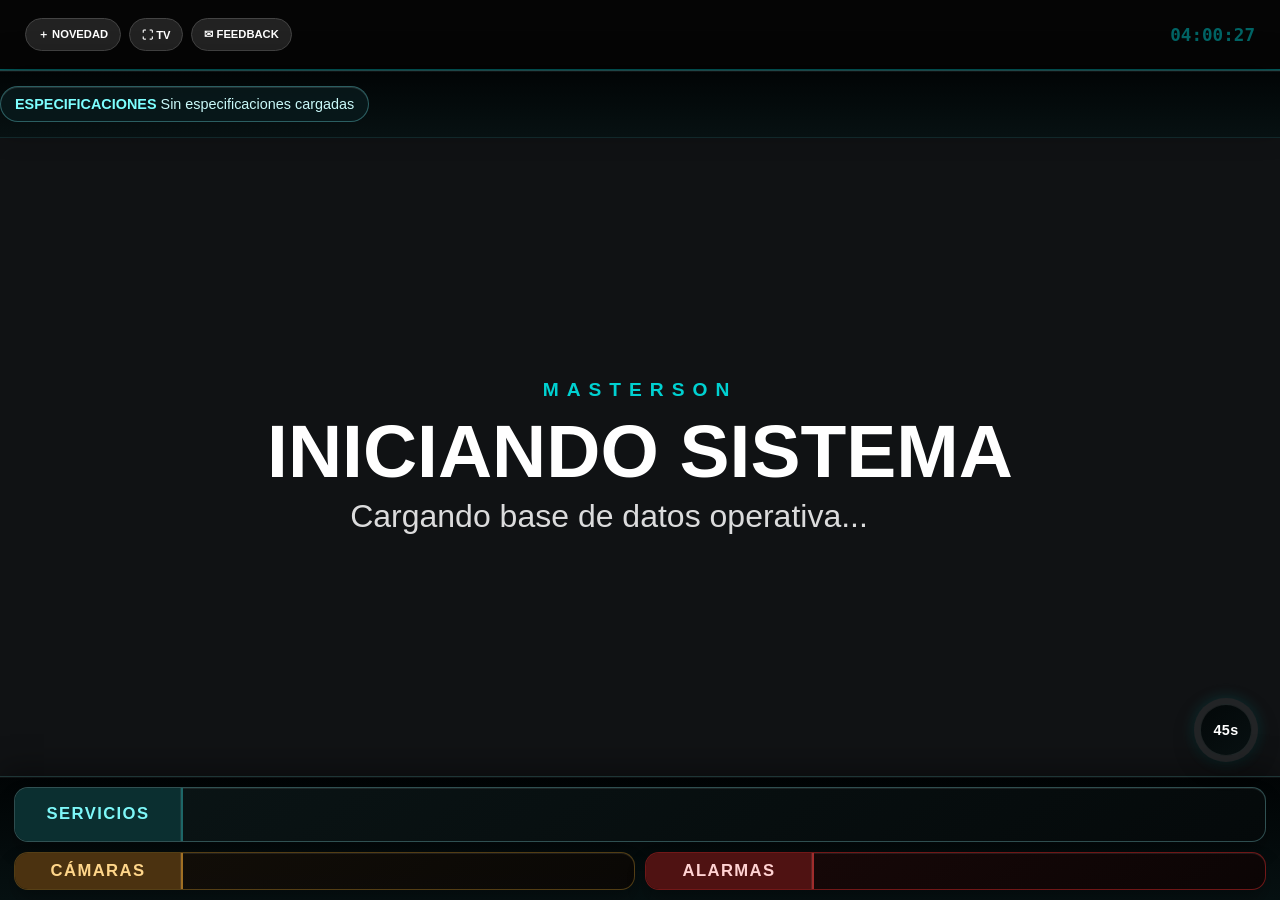
==== commit ea1a87e2: "Filtra y elimina novedades automáticas por offline de la BD" ====
--- a/index.html
+++ b/index.html
@@ -1,4702 +1,4717 @@
-<!DOCTYPE html>
-<html lang="es">
-<head>
-    <meta charset="UTF-8">
-    <meta name="viewport" content="width=device-width, initial-scale=1.0, maximum-scale=1.0, user-scalable=no, viewport-fit=cover">
-    <title>CIO Monitor Elite | Masterson</title>
-   
-    <script src="https://cdnjs.cloudflare.com/ajax/libs/jspdf/2.5.1/jspdf.umd.min.js"></script>
-    <script src="https://cdnjs.cloudflare.com/ajax/libs/jspdf-autotable/3.5.23/jspdf.plugin.autotable.min.js"></script>
-
-    <style>
-        html, body {
-            margin: 0;
-            padding: 0;
-            width: 100%;
-            min-height: 100%;
-            background: #16181b;
-            overflow-x: hidden;
-        }
-
-        /* === ESTRUCTURA Y RESET === */
-        #cio-app {
-            --primary: #006465;
-            --accent: #00d1d1;
-            --dark-bg: #101214;
-            --critico: #ff4d4d;
-            --online: #2ecc71;
-            --warning: #f1c40f;
-            --orange: #e67e22;
-            --bg-emergencia: #1a0000;
-
-            position: fixed; top: 0; left: 0; width: 100vw; height: 100vh;
-            background: var(--dark-bg) !important;
-            color: #ffffff !important;
-            font-family: 'Segoe UI', Roboto, Helvetica, Arial, sans-serif !important;
-            display: flex; flex-direction: column;
-            overflow: hidden; z-index: 999999; margin: 0; padding: 0;
-            transition: background 0.5s ease;
-        }
-
-        #cio-app.pantalla-critica { background: var(--bg-emergencia) !important; }
-        #cio-app * { box-sizing: border-box !important; margin: 0; padding: 0; }
-        #cio-app * {
-            -ms-overflow-style: none;
-            scrollbar-width: none;
-        }
-        #cio-app *::-webkit-scrollbar {
-            width: 0 !important;
-            height: 0 !important;
-            display: none !important;
-        }
-
-        /* CABECERA PC */
-        #cio-app .main-header {
-            height: 70px; display: flex; justify-content: space-between; align-items: center;
-            padding: 0 25px; background: rgba(5, 5, 5, 0.95);
-            border-bottom: 1px solid var(--primary); flex-shrink: 0;
-        }
-
-        #cio-app .mobile-bottom-icon { display: none; }
-        #cio-app .mobile-only-section { display: none; }
-
-        /* REGLA FULLSCREEN: Ocultar botones e historial */
-        #cio-app:fullscreen .main-header,
-        #cio-app:-webkit-full-screen .main-header { display: none !important; }
-
-        /* KPI BAR PC */
-        #cio-app .kpi-bar {
-            display: flex; justify-content: space-evenly; align-items: center;
-            background: #050505; padding: 0 15px; border-bottom: px solid #1a1a1a;
-            height: 70px; min-height: 70px; flex-shrink: 0; gap: 10px;
-        }
-        #cio-app .kpi-card { text-align: center; }
-        #cio-app .kpi-value {
-            font-size: 2rem; font-weight: 900; color: var(--accent);
-            line-height: 1; display: flex; align-items: center; gap: 8px;
-        }
-        #cio-app .kpi-label { font-size: 0.6rem; text-transform: uppercase; letter-spacing: 1px; opacity: 0.6; margin-top: 2px; }
-        #cio-app .kpi-bar.is-temporarily-hidden { display: none !important; }
-
-        /* PUESTOS PC */
-        #cio-app .puestos-container { display: flex; gap: 20px; align-items: center; border-left: 2px solid #222; padding-left: 30px; height: 100%; }
-        #cio-app .puesto-item { display: flex; flex-direction: column; align-items: center; }
-        #cio-app .puesto-val { font-size: 1.4rem; font-weight: 900; font-family: monospace; }
-        #cio-app .puesto-lab { font-size: 1.4rem; opacity: 0.5; font-weight: bold; }
-        #cio-app .puesto-sla-chip {
-            margin-top: 4px;
-            font-size: 0.62rem;
-            font-weight: 800;
-            letter-spacing: 0.4px;
-            padding: 2px 6px;
-            border-radius: 999px;
-            border: 1px solid rgba(255,255,255,0.18);
-            background: rgba(255,255,255,0.05);
-            color: #d9ffff;
-            line-height: 1.2;
-            display: inline-flex;
-            align-items: center;
-            gap: 5px;
-        }
-        #cio-app .puesto-sla-chip-label { opacity: 0.82; }
-        #cio-app .puesto-sla-chip-value {
-            font-weight: 900;
-            color: var(--online);
-        }
-        #cio-app .puesto-sla-chip.low {
-            border-color: rgba(255, 77, 77, 0.8);
-            background: rgba(84, 15, 15, 0.7);
-        }
-        #cio-app .puesto-sla-chip.low .puesto-sla-chip-value {
-            color: #ffd8d8;
-            animation: puestoSlaPulse 1.25s ease-in-out infinite;
-        }
-        @keyframes puestoSlaPulse {
-            0%, 100% { box-shadow: 0 0 0 rgba(255, 77, 77, 0.2); }
-            50% { box-shadow: 0 0 16px rgba(255, 77, 77, 0.45); }
-        }
-
-        /* ÁREA CENTRAL */
-        #cio-app #display-board {
-            flex: 1; display: flex; flex-direction: column; justify-content: center;
-            align-items: center; text-align: center; padding: 20px;
-            overflow: hidden;
-        }
-        #cio-app #titleDisplay {
-            font-size: clamp(32px, 7vw, 75px);
-            font-weight: 900; margin: 10px 0; text-transform: uppercase; line-height: 0.95;
-        }
-        #cio-app #messageDisplay {
-            font-size: clamp(18px, 2.5vw, 40px);
-            opacity: 0.85; max-width: 95%; line-height: 1.2; font-weight: 300;
-        }
-        #cio-app #slideImageDisplay {
-            display: none;
-            width: min(80vw, 900px);
-            max-height: min(42vh, 480px);
-            object-fit: contain;
-            margin: 18px auto 16px;
-            border-radius: 14px;
-            border: 1px solid rgba(255,255,255,0.2);
-            box-shadow: 0 12px 30px rgba(0,0,0,0.38);
-            background: rgba(0,0,0,0.25);
-        }
-        #cio-app.tv-performance #slideImageDisplay.visible {
-            display: block;
-        }
-        #cio-app .area-tag { letter-spacing: 8px; font-weight: 900; font-size: 1.2rem; text-transform: uppercase; margin-bottom: 15px; color: var(--accent); }
-       
-        #cio-app .info-container { transition: all 0.6s ease-in-out; width: 100%; }
-        #cio-app .oculto { opacity: 0; transform: scale(0.95); filter: blur(10px); }
-
-        /* MODO TV ESTABLE (evita tirones/congelamientos en hardware limitado) */
-        #cio-app.tv-performance .oculto {
-            transform: none;
-            filter: none;
-            opacity: 0;
-            transition: opacity 0.3s ease;
-        }
-        #cio-app.tv-performance .trend-arrow,
-        #cio-app.tv-performance .sync-indicator-dot,
-        #cio-app.tv-performance .off-status-dot,
-        #cio-app.tv-performance .puesto-item-lowest,
-        #cio-app.tv-performance .puesto-sla-chip.low .puesto-sla-chip-value,
-        #cio-app.tv-performance .capsula-off::before {
-            animation: none !important;
-        }
-        #cio-app.tv-performance .service-check-modal,
-        #cio-app.tv-performance #cio-overlay {
-            backdrop-filter: none !important;
-        }
-
-        /* TICKER TV/PC (DOBLE BANDA PARA TV 50") */
-        #cio-app #ticker-bar {
-            height: 124px;
-            background: linear-gradient(180deg, #010405 0%, #071112 100%);
-            border-top: 1px solid #1e3536;
-            display: flex;
-            flex-direction: column;
-            overflow: hidden;
-            position: relative;
-            flex-shrink: 0;
-            padding: 10px 14px;
-            gap: 10px;
-            box-shadow: inset 0 1px 0 rgba(255,255,255,0.05), 0 -8px 28px rgba(0,0,0,0.35);
-        }
-        #cio-app #ticker-bar.ticker-compact-ok {
-            height: 36px;
-            min-height: 36px;
-            padding: 6px 12px;
-            gap: 0;
-        }
-        #cio-app #ticker-bar.ticker-level-1 {
-            height: 68px;
-            min-height: 68px;
-            padding: 8px 12px;
-            gap: 0;
-        }
-        #cio-app #ticker-bar.ticker-level-2 {
-            height: 94px;
-            min-height: 94px;
-            padding: 9px 13px;
-            gap: 8px;
-        }
-        #cio-app #ticker-bar.ticker-level-3 {
-            height: 124px;
-            min-height: 124px;
-            padding: 10px 14px;
-            gap: 10px;
-        }
-        #cio-app .service-specs-ticker-bar {
-            height: 68px;
-            min-height: 68px;
-            border-top: 1px solid rgba(62, 134, 138, 0.45);
-            border-bottom: 1px solid rgba(62, 134, 138, 0.28);
-            background: linear-gradient(180deg, #010405 0%, #071112 100%);
-            display: flex;
-            align-items: center;
-            overflow: hidden;
-            position: relative;
-            padding: 8px 12px;
-            box-shadow: inset 0 1px 0 rgba(255,255,255,0.05), 0 -8px 28px rgba(0,0,0,0.35);
-        }
-        #cio-app .service-specs-ticker-track {
-            display: inline-flex;
-            align-items: center;
-            gap: 10px;
-            white-space: nowrap;
-            will-change: transform;
-            position: absolute;
-            left: 0;
-            transform: translateX(0);
-        }
-        #cio-app .service-specs-pill {
-            border: 1px solid rgba(78, 161, 166, 0.52);
-            border-radius: 999px;
-            padding: 9px 14px;
-            font-size: 0.9rem;
-            color: #c9f9f9;
-            background: rgba(8, 25, 27, 0.9);
-            box-shadow: inset 0 1px 0 rgba(255,255,255,0.12);
-        }
-        #cio-app .service-specs-pill strong {
-            color: #7dffff;
-            margin-right: 4px;
-        }
-        #cio-app #ticker-bar.ticker-compact-ok .ticker-row {
-            display: none !important;
-        }
-        #cio-app .ticker-ok-message {
-            display: none;
-            width: 100%;
-            text-align: center;
-            color: #7dffb0;
-            font-weight: 900;
-            letter-spacing: 0.7px;
-            font-size: 0.92rem;
-            text-transform: uppercase;
-        }
-        #cio-app #ticker-bar.ticker-compact-ok .ticker-ok-message {
-            display: block;
-        }
-        #cio-app .ticker-row {
-            flex: 1;
-            display: flex;
-            gap: 10px;
-            min-height: 0;
-        }
-        #cio-app .ticker-row-top { flex: 1.18; }
-        #cio-app .ticker-row-bottom { flex: 0.82; }
-        #cio-app .ticker-row-top .ticker-section { flex: 1; }
-        #cio-app .ticker-row-bottom .ticker-section { flex: 1; }
-
-        #cio-app .ticker-section {
-            flex: 1;
-            position: relative;
-            overflow: hidden;
-            display: flex;
-            align-items: center;
-            border-radius: 14px;
-            border: 1px solid rgba(76, 126, 128, 0.58);
-            background: linear-gradient(145deg, rgba(11,22,23,0.95), rgba(5,10,11,0.95));
-            box-shadow: inset 0 1px 0 rgba(255,255,255,0.08), 0 10px 18px rgba(0,0,0,0.26);
-        }
-        #cio-app .ticker-section.cameras {
-            border-color: rgba(140, 104, 34, 0.55);
-            background: linear-gradient(145deg, rgba(21,16,9,0.94), rgba(10,8,5,0.94));
-        }
-        #cio-app .ticker-section.alarms {
-            border-color: rgba(170, 34, 34, 0.62);
-            background: linear-gradient(145deg, rgba(27,9,9,0.95), rgba(12,5,5,0.95));
-        }
-        #cio-app .ticker-label {
-            position: absolute;
-            left: 0;
-            top: 0;
-            bottom: 0;
-            z-index: 10;
-            width: 168px;
-            text-align: center;
-            display: flex;
-            align-items: center;
-            justify-content: center;
-            background: #0b2f30;
-            padding: 0 12px;
-            border-radius: 0;
-            font-size: 1.04rem;
-            font-weight: 900;
-            color: #7ef8f9;
-            text-transform: uppercase;
-            letter-spacing: 1.4px;
-            border-right: 2px solid #1d6667;
-            box-shadow: inset -1px 0 0 rgba(255,255,255,0.08);
-        }
-        #cio-app .ticker-section.cameras .ticker-label {
-            background: #4b3210;
-            border-right-color: #a06f23;
-            color: #ffd68a;
-        }
-        #cio-app .ticker-section.alarms .ticker-label {
-            background: #4f1212;
-            border-right-color: #a02c2c;
-            color: #ffd2d2;
-        }
-
-        #cio-app .ticker-wrapper {
-            display: flex;
-            align-items: center;
-            gap: 14px;
-            white-space: nowrap;
-            position: absolute;
-            left: 0;
-            animation: scroll-ticker 30s linear infinite;
-            padding-left: 184px;
-            padding-right: 24px;
-            min-width: 100%;
-        }
-        #cio-app .ticker-row-bottom .ticker-wrapper { animation-duration: 34s; }
-        @keyframes scroll-ticker {
-            0% { transform: translateX(100%); }
-            100% { transform: translateX(-100%); }
-        }
-
-        #cio-app .capsula-off {
-            background: linear-gradient(150deg, rgba(62, 16, 16, 0.95), rgba(25, 8, 8, 0.95));
-            border: 1px solid rgba(255, 77, 77, 0.85);
-            color: #ffe2e2;
-            padding: 10px 16px;
-            border-radius: 999px;
-            font-weight: 900;
-            font-size: 1.05rem;
-            display: inline-flex;
-            align-items: center;
-            gap: 8px;
-            letter-spacing: 0.45px;
-            text-transform: uppercase;
-            box-shadow: 0 0 0 rgba(255,77,77,0.15);
-        }
-        #cio-app .capsula-off::before {
-            content: "●";
-            color: #ff6d6d;
-            font-size: 0.84rem;
-            text-shadow: 0 0 8px rgba(255,109,109,0.65);
-        }
-        #cio-app .capsula-alarma {
-            background: linear-gradient(140deg, rgba(0, 100, 101, 0.95), rgba(11, 24, 25, 0.95));
-            border: 1px solid rgba(255, 77, 77, 0.82);
-            color: #ffffff;
-            font-weight: 900;
-            text-shadow: 0 0 5px rgba(255, 77, 77, 0.35);
-            box-shadow: 0 0 12px rgba(255, 77, 77, 0.15);
-        }
-        #cio-app .priority-chip {
-            display:inline-flex;
-            align-items:center;
-            gap:5px;
-            font-size:0.58rem;
-            font-weight:900;
-            letter-spacing:0.45px;
-            text-transform:uppercase;
-            border-radius:999px;
-            padding:3px 8px;
-            border:1px solid rgba(255,255,255,0.24);
-            background:rgba(255,255,255,0.06);
-            color:#d8ffff;
-            white-space:nowrap;
-        }
-        #cio-app .priority-chip.estable { color:#8fe6ff; border-color:rgba(0,209,209,0.35); }
-        #cio-app .priority-chip.degradado { color:#ffd9a6; border-color:rgba(230,126,34,0.55); }
-        #cio-app .priority-chip.inestable { color:#fff2a1; border-color:rgba(241,196,15,0.6); }
-        #cio-app .priority-chip.critico {
-            color:#ffd0d0;
-            border-color:rgba(255,77,77,0.72);
-            background:rgba(95,16,16,0.55);
-            animation: priorityPulse 1.15s ease-in-out infinite;
-        }
-        #cio-app .favorite-btn {
-            border:none;
-            background:transparent;
-            color:#7c7c7c;
-            font-size:1.05rem;
-            cursor:pointer;
-            padding:2px 6px;
-        }
-        #cio-app .favorite-btn.active { color:#ffffff; text-shadow:0 0 8px rgba(255,255,255,0.35); }
-        #cio-app .favorite-chip { color:#ffffff; opacity:0.9; }
-        #cio-app .preventive-mobile-toast {
-            display:none;
-            position:sticky;
-            top:8px;
-            z-index:12;
-            margin-bottom:10px;
-            padding:10px 12px;
-            border-radius:12px;
-            border:1px solid rgba(241,196,15,0.65);
-            background:rgba(46,37,4,0.94);
-            color:#ffeaa7;
-            font-size:0.72rem;
-            font-weight:800;
-            line-height:1.35;
-            box-shadow:0 10px 24px rgba(0,0,0,0.35);
-            opacity:0;
-            transform:translateY(-6px);
-            transition:opacity .25s ease, transform .25s ease;
-        }
-        #cio-app .preventive-mobile-toast.active { display:block; opacity:1; transform:translateY(0); }
-        @keyframes priorityPulse {
-            0%,100% { box-shadow:0 0 0 rgba(255,77,77,0.2); }
-            50% { box-shadow:0 0 14px rgba(255,77,77,0.45); }
-        }
-
-        /* PANELES LATERALES */
-        #cio-app .side-panel {
-            position: fixed; right: 0; top: 0; width: 450px; height: 100%;
-            background: #0d0d0d; border-left: 2px solid var(--primary); padding: 25px;
-            transform: translateX(100%); transition: 0.4s cubic-bezier(0.7, 0, 0.3, 1); z-index: 10100;
-            overflow-y: auto;
-        }
-        #cio-app .side-panel.active { transform: translateX(0); }
-       
-        /* FORMULARIOS Y BOTONES CENTRADOS */
-        #cio-app .p-field {
-            background: #1a1a1a; border: 1px solid #333; padding: 12px; color: white;
-            border-radius: 8px; width: 100%; margin-bottom: 15px; outline: none; font-size: 16px;
-            text-align: center; display: block; margin-left: auto; margin-right: auto;
-        }
-        #cio-app .service-specs-admin {
-            background:#131313;
-            border:1px solid #2b3b3c;
-            border-radius:12px;
-            padding:12px;
-            margin-bottom:14px;
-        }
-        #cio-app .service-specs-admin textarea { text-align:left; resize: vertical; min-height: 66px; }
-        #cio-app .service-specs-admin-list {
-            max-height: 170px;
-            overflow:auto;
-            display:flex;
-            flex-direction:column;
-            gap:8px;
-            margin-top:10px;
-        }
-        #cio-app .service-specs-admin-item {
-            background:#0a1011;
-            border:1px solid #224144;
-            border-radius:10px;
-            padding:8px;
-            font-size:0.7rem;
-            line-height:1.35;
-        }
-
-        #cio-app .image-dropzone {
-            border: 1px dashed #006465;
-            border-radius: 10px;
-            background: #101616;
-            color: #9ed9d9;
-            padding: 12px;
-            margin: 0 auto 10px;
-            text-align: center;
-            font-size: 0.72rem;
-            transition: border-color .2s ease, background .2s ease;
-            cursor: pointer;
-        }
-        #cio-app .image-dropzone.dragover {
-            border-color: var(--accent);
-            background: #122224;
-        }
-        #cio-app .image-preview-box {
-            display: none;
-            margin: 8px 0 12px;
-            border: 1px solid #23282c;
-            border-radius: 10px;
-            background: #0c0c0c;
-            padding: 10px;
-        }
-        #cio-app .image-preview-box img {
-            width: 100%;
-            max-height: 170px;
-            object-fit: contain;
-            border-radius: 8px;
-            border: 1px solid #23282c;
-            background: #050505;
-        }
-        #cio-app .entry-media-modal-img {
-            width: 100%;
-            max-height: 54vh;
-            object-fit: contain;
-            border-radius: 12px;
-            border: 1px solid #006465;
-            background: #0b0b0b;
-            margin-top: 10px;
-        }
-        #cio-app .btn-pill {
-            background: var(--primary); color: #fff; border: none; padding: 14px; border-radius: 50px;
-            font-weight: 700; cursor: pointer; width: 100%; text-transform: uppercase; margin-bottom: 10px; text-align: center;
-        }
-        #cio-app .btn-sec { background: #222; border: 1px solid #444; }
-
-        #cio-app #progressLine {
-            --progress: 0deg;
-            position: fixed;
-            right: 22px;
-            bottom: 138px;
-            width: 64px;
-            height: 64px;
-            border-radius: 50%;
-            z-index: 15;
-            display: flex;
-            align-items: center;
-            justify-content: center;
-            background: conic-gradient(var(--accent) var(--progress), rgba(255,255,255,0.08) 0deg);
-            box-shadow: 0 8px 20px rgba(0,0,0,0.35), 0 0 16px rgba(0,209,209,0.18);
-            transition: background 0.12s linear, box-shadow 0.2s ease;
-        }
-        #cio-app #progressLine::before {
-            content: "";
-            position: absolute;
-            inset: 6px;
-            border-radius: 50%;
-            background: linear-gradient(145deg, rgba(3,8,9,0.97), rgba(8,17,18,0.96));
-            border: 1px solid rgba(255,255,255,0.09);
-        }
-        #cio-app #progressCountdown {
-            position: relative;
-            z-index: 1;
-            font-size: 0.9rem;
-            font-weight: 900;
-            color: #ffffff;
-            letter-spacing: 0.3px;
-        }
-
-        #cio-app .trend-arrow { display: inline-block; animation: arrowMove 0.8s infinite alternate; font-weight: 900; }
-        #cio-app .trend-up { color: #2ecc71 !important; }
-        #cio-app .trend-down { color: #ff4d4d !important; }
-        @keyframes arrowMove { from { transform: translateY(1px); } to { transform: translateY(-1px); } }
-
-        #cio-app .history-card {
-            background: #111111 !important;
-            padding: 20px !important;
-            border-radius: 12px !important;
-            margin-bottom: 30px !important;
-            border: 1px solid #222 !important;
-            border-left: 5px solid var(--primary) !important;
-            display: block !important;
-            position: relative !important;
-        }
-
-        #cio-app .service-check-modal {
-            position: fixed;
-            inset: 0;
-            display: none;
-            align-items: center;
-            justify-content: center;
-            padding: 18px;
-            background: rgba(0, 0, 0, 0.82);
-            backdrop-filter: blur(8px);
-            z-index: 10150;
-        }
-        #cio-app .service-check-modal.active { display: flex; }
-        #cio-app .service-check-card {
-            width: min(94vw, 420px);
-            background: linear-gradient(180deg, #0f1111 0%, #050707 100%);
-            border: 1px solid rgba(0, 209, 209, 0.3);
-            border-radius: 16px;
-            padding: 16px;
-            box-shadow: 0 15px 35px rgba(0,0,0,0.45);
-        }
-
-        #cio-app .service-detail-row {
-            display:flex;
-            align-items:center;
-            justify-content:space-between;
-            gap:10px;
-            padding:8px 10px;
-            border:1px solid rgba(255,255,255,0.08);
-            border-radius:10px;
-            background:rgba(255,255,255,0.02);
-            margin-bottom:8px;
-        }
-        #cio-app .status-dot {
-            width:10px;
-            height:10px;
-            border-radius:50%;
-            display:inline-block;
-            margin-right:8px;
-            box-shadow:0 0 10px currentColor;
-        }
-        #cio-app .status-offline { color:#ff5252; }
-        #cio-app .status-online { color:#2ecc71; }
-        #cio-app .status-unknown { color:#f1c40f; }
-
-        #cio-app .sync-indicator {
-            position: fixed;
-            top: 84px;
-            right: 14px;
-            z-index: 10140;
-            display: inline-flex;
-            align-items: center;
-            gap: 8px;
-            font-size: 0.7rem;
-            font-weight: 800;
-            letter-spacing: 0.7px;
-            text-transform: uppercase;
-            color: #d5ffff;
-            background: rgba(8, 21, 22, 0.92);
-            border: 1px solid rgba(0, 209, 209, 0.35);
-            border-radius: 999px;
-            padding: 7px 11px;
-            box-shadow: 0 8px 22px rgba(0, 0, 0, 0.35);
-            opacity: 0;
-            pointer-events: none;
-            transform: translateY(-6px);
-            transition: opacity 0.2s ease, transform 0.2s ease;
-        }
-        #cio-app .sync-indicator.active { opacity: 1; transform: translateY(0); }
-        #cio-app .sync-indicator-dot {
-            width: 9px;
-            height: 9px;
-            border-radius: 50%;
-            background: var(--accent);
-            box-shadow: 0 0 14px var(--accent);
-            animation: syncPulse 0.95s ease-in-out infinite;
-        }
-        @keyframes syncPulse {
-            0%, 100% { opacity: 0.35; transform: scale(0.85); }
-            50% { opacity: 1; transform: scale(1.08); }
-        }
-
-        #cio-app .service-offline-alert {
-            position: fixed;
-            left: 0;
-            right: 0;
-            top: 168px;
-            bottom: 88px;
-            z-index: 10170;
-            display: flex;
-            align-items: center;
-            justify-content: center;
-            padding: 18px;
-            background: radial-gradient(140% 120% at 50% 50%, rgba(179, 0, 0, 0.92) 0%, rgba(122, 0, 0, 0.96) 45%, rgba(52, 0, 0, 0.99) 100%);
-            opacity: 0;
-            pointer-events: none;
-            transition: opacity 0.35s ease, transform 0.35s ease, filter 0.35s ease;
-        }
-        #cio-app:fullscreen .service-offline-alert,
-        #cio-app:-webkit-full-screen .service-offline-alert {
-            top: 98px;
-        }
-        #cio-app .service-offline-alert-card {
-            width: min(92vw, 980px);
-            border: 1px solid #ff7a7a;
-            border-radius: 24px;
-            padding: 26px 28px;
-            background: linear-gradient(170deg, rgba(179, 0, 0, 0.95) 0%, rgba(122, 0, 0, 0.92) 100%);
-            box-shadow: 0 20px 45px rgba(0,0,0,0.45), 0 0 0 rgba(255,77,77,0.25);
-            transform: scale(0.95);
-        }
-        #cio-app .service-offline-alert.active {
-            opacity: 1;
-            animation: offlineAlertPulse 1s ease-in-out infinite;
-        }
-        #cio-app .service-offline-alert.active .service-offline-alert-card { transform: scale(1); }
-        #cio-app .service-offline-alert.exiting {
-            opacity: 0.16;
-            transform: translateY(46vh) scale(0.9);
-            filter: blur(2px);
-            animation: none;
-        }
-        #cio-app .service-offline-alert .alert-title {
-            font-size: 1rem;
-            letter-spacing: 1.4px;
-            text-transform: uppercase;
-            color: #ffb6b6;
-            margin-bottom: 6px;
-            font-weight: 900;
-        }
-        #cio-app .service-offline-alert .alert-service {
-            font-size: clamp(30px, 4.8vw, 62px);
-            font-weight: 900;
-            color: #ffffff;
-            line-height: 1.05;
-            text-transform: uppercase;
-        }
-        #cio-app .service-offline-alert .alert-sub {
-            margin-top: 5px;
-            font-size: 0.95rem;
-            color: #ffd6d6;
-            opacity: 0.9;
-            letter-spacing: 0.4px;
-        }
-        @keyframes offlineAlertPulse {
-            0%, 100% { box-shadow: 0 20px 45px rgba(0,0,0,0.45), 0 0 0 rgba(255,77,77,0.15); }
-            50% { box-shadow: 0 20px 45px rgba(0,0,0,0.45), 0 0 38px rgba(255,77,77,0.65); }
-        }
-
-        #cio-app #mobileClockInline {
-            display: none;
-        }
-
-
-        /* === MEJORAS CELULAR === */
-
-        #cio-app .off-service-card {
-            background: #111; border: 1px solid #111;
-            border-radius: 25px; padding: 18px 20px; margin-bottom: 1px;
-            display: flex; align-items: center; gap: 55px; cursor: pointer;
-            transition: all 0.3s ease;
-            -webkit-tap-highlight-color: transparent;
-        }
-        #cio-app .off-service-card:active { transform: scale(0.98); background: #151515; }
-        #cio-app .off-service-card.expanded-header { border-bottom-left-radius: 10; border-bottom-right-radius: 10; border-color: var(--primary); }
-       
-        #cio-app .off-status-dot {
-            width: 12px; height: 12px; background: var(--critico); border-radius: 50%;
-            box-shadow: 0 0 10px var(--critico); animation: pulse-red 1s infinite;
-        }
-       
-        #cio-app .generic-details {
-            max-height: 0; overflow: hidden; transition: max-height 0.4s ease-out, opacity 0.3s, padding 0.3s;
-            opacity: 0; background: #111; border: 1px solid #111; border-top: 2;
-            border-bottom-left-radius: 2px; border-bottom-right-radius: 2px;
-            margin-bottom: 15px; padding: 0 20px;
-        }
-        #cio-app .generic-details.expanded { max-height: 400px; opacity: 1; padding: 20px; }
-       
-        #cio-app .detail-row { display: flex; justify-content: center; align-items: center; padding: 8px 0; border-bottom: 1px solid #111; }
-        #cio-app .detail-row:last-child { border-bottom: none; }
-        #cio-app .detail-value { color: #FFF; font-size: 1rem; font-weight: 700; text-align: center; }
-
-        @keyframes pulse-red { 0% { opacity: 0.1; } 50% { opacity: 1; } 100% { opacity: 0.1; } }
-
-        @media (min-width: 769px) {
-            #cio-app .kpi-bar {
-                align-items: center;
-                min-height: 98px;
-                height: 98px;
-                padding-top: 6px;
-                padding-bottom: 8px;
-            }
-            #cio-app .puestos-container {
-                height: auto;
-                min-height: 100%;
-                align-items: flex-end;
-                padding-top: 0;
-                padding-bottom: 4px;
-            }
-            #cio-app .puesto-item {
-                transform: none;
-                min-width: 84px;
-                padding: 6px 8px;
-                border-radius: 12px;
-                border: 1px solid rgba(255,255,255,0.12);
-                background: linear-gradient(180deg, rgba(255,255,255,0.08), rgba(255,255,255,0.02));
-            }
-            #cio-app .puesto-val { font-size: 1.45rem; }
-            #cio-app .puesto-lab { font-size: 0.95rem; }
-            #cio-app .puesto-sla-chip { font-size: 0.72rem; margin-top: 4px; padding: 3px 8px; }
-            #cio-app .puesto-item-lowest {
-                background: rgba(90, 0, 0, 0.36);
-                border: 1px solid rgba(255, 77, 77, 0.5);
-                border-radius: 10px;
-                padding: 4px 10px;
-                margin: 2px 0;
-                box-shadow: 0 0 0 rgba(255, 77, 77, 0.1);
-                animation: kpiLowestPulse 1.6s ease-in-out infinite;
-            }
-        }
-        @keyframes kpiLowestPulse {
-            0%, 100% { box-shadow: 0 0 0 rgba(255, 77, 77, 0.1); }
-            50% { box-shadow: 0 0 24px rgba(255, 77, 77, 0.42); }
-        }
-
-        /* RESPONSIVE CELULAR */
-        @media (max-width: 768px) {
-            #cio-app {
-                position: relative;
-                min-height: 100dvh;
-                height: auto;
-                overflow-y: auto;
-                overscroll-behavior-y: auto;
-                -webkit-overflow-scrolling: touch;
-                background: #16181b !important;
-                overflow-x: hidden;
-            }
-
-            #cio-app,
-            #cio-app #panelMobileDash {
-                width: 100%;
-                max-width: 100vw;
-                overflow-x: hidden;
-            }
-
-            #cio-app.pantalla-critica {
-                background: #16181b !important;
-            }
-
-            #cio-app * { -webkit-tap-highlight-color: transparent; }
-
-            #cio-app .main-header,
-            #cio-app .kpi-bar,
-            #cio-app #ticker-bar,
-            #cio-app .main-header .btn-pill,
-            #cio-app .main-header > div:first-child,
-            #cio-app #panelHistory,
-            #cio-app #panelForm,
-            #cio-app #display-board {
-                display: none !important;
-            }
-
-            #cio-app .mobile-only-section { display: block; }
-            #cio-app #progressLine { display: none !important; }
-
-            #cio-app #mobileClockInline {
-                display: block;
-                margin-top: 7px;
-                font-size: 0.84rem;
-                font-weight: 800;
-                color: var(--accent);
-                letter-spacing: 1.35px;
-            }
-
-            #cio-app #panelMobileDash {
-                position: relative;
-                inset: auto;
-                width: 100%;
-                height: auto;
-                transform: none !important;
-                border: none;
-                border-radius: 0;
-                box-shadow: none;
-                padding: calc(14px + env(safe-area-inset-top)) 13px calc(95px + env(safe-area-inset-bottom));
-                touch-action: auto;
-                overflow: visible;
-            }
-
-            #cio-app #panelMobileDash::before,
-            #cio-app .side-panel::before { display: none; }
-
-            #cio-app #panelMobileDash {
-                max-width: 560px;
-                margin: 0 auto;
-                display: flex;
-                flex-direction: column;
-                gap: 10px;
-            }
-            #cio-app #mobileQuickSearch {
-                position: sticky;
-                top: calc(8px + env(safe-area-inset-top));
-                z-index: 30;
-                padding: 10px;
-                border-radius: 14px;
-                border: 1px solid rgba(0, 209, 209, 0.28);
-                background: linear-gradient(155deg, rgba(10,18,19,0.95), rgba(6,11,12,0.94));
-                backdrop-filter: blur(8px);
-                box-shadow: 0 10px 22px rgba(0,0,0,0.28);
-            }
-            #cio-app #mobileQuickSearch .p-field {
-                border-radius: 10px;
-                text-align: left !important;
-                font-size: 0.82rem;
-                font-weight: 700;
-                padding: 11px 12px;
-                margin-bottom: 0;
-            }
-            #cio-app #mobileQuickSearch .btn-pill {
-                min-height: 42px;
-                border-radius: 10px !important;
-                font-size: 0.72rem;
-                letter-spacing: 0.4px;
-                margin-bottom: 0;
-            }
-            #cio-app #quickFavoriteBtn {
-                border: 1px solid rgba(255,255,255,0.2) !important;
-                min-width: 44px;
-                font-size: 1rem !important;
-                padding: 0 11px !important;
-            }
-            #cio-app #quickFavoriteBtn.active {
-                border-color: rgba(255,255,255,0.6) !important;
-                box-shadow: inset 0 0 0 1px rgba(255,255,255,0.3), 0 6px 14px rgba(0,0,0,0.25);
-            }
-            #cio-app #mobileFilterBar {
-                position: sticky;
-                top: calc(84px + env(safe-area-inset-top));
-                z-index: 26;
-                padding: 8px 4px 10px;
-                margin: 0 0 6px;
-                background: linear-gradient(180deg, rgba(5,9,10,0.94), rgba(5,9,10,0.65));
-                backdrop-filter: blur(8px);
-                border-bottom: 1px solid rgba(255,255,255,0.06);
-            }
-            #cio-app .mobile-stat-box,
-            #cio-app .mobile-puestos-grid,
-            #cio-app .offline-widget,
-            #cio-app #historyMobileWindow,
-            #cio-app .service-widget {
-                border-radius: 16px !important;
-                border: 1px solid #23282c !important;
-                background: linear-gradient(155deg, rgba(14,20,21,0.96), rgba(8,12,13,0.95)) !important;
-                box-shadow: 0 12px 26px rgba(0,0,0,0.28) !important;
-            }
-            #cio-app .mobile-offline-grid {
-                grid-template-columns: 1fr;
-                gap: 10px;
-            }
-            #cio-app .offline-widget-title {
-                font-size: 0.7rem;
-                letter-spacing: 0.9px;
-                margin-bottom: 8px;
-            }
-            #cio-app .off-service-card {
-                border-radius: 12px;
-                border: 1px solid #23282c;
-                background: linear-gradient(145deg, rgba(18,18,18,0.96), rgba(10,10,10,0.92));
-                padding: 10px;
-            }
-            #cio-app #mobileFavoritesSection .off-service-card {
-                background: linear-gradient(145deg, rgba(14,18,22,0.95), rgba(9,12,15,0.92));
-                border-color: rgba(255,255,255,0.16);
-            }
-            #cio-app .mobile-section-header {
-                margin: 16px 0 8px;
-            }
-            #cio-app #historyMobileWindow {
-                padding: 10px;
-                max-height: none;
-            }
-            #cio-app #historyMobileWindow .history-card {
-                border-radius: 12px;
-                padding: 12px !important;
-                margin-bottom: 8px !important;
-            }
-
-            #cio-app #panelMobileDash > div:first-child {
-                text-align: center;
-                margin-bottom: 16px !important;
-                padding: 16px 12px;
-                border-radius: 22px;
-                border: 1px solid rgba(255, 255, 255, 0.12);
-                background: linear-gradient(155deg, rgba(16, 24, 25, 0.98) 0%, rgba(8, 13, 14, 0.95) 100%);
-                box-shadow: 0 14px 32px rgba(0,0,0,0.34), inset 0 1px 0 rgba(255,255,255,0.06);
-            }
-
-            #cio-app .mobile-section-header {
-                color: #006465;
-                font-size: 0.72rem;
-                font-weight: 900;
-                margin: 24px 0 11px;
-                text-transform: uppercase;
-                letter-spacing: 1.9px;
-                display: flex;
-                align-items: center;
-                gap: 10px;
-            }
-            #cio-app .mobile-filter-bar {
-                display: flex;
-                align-items: center;
-                overflow-x: auto;
-                overflow-y: hidden;
-                -webkit-overflow-scrolling: touch;
-                gap: 8px;
-                margin: 12px 0 8px;
-                padding: 2px 0 6px;
-                scrollbar-width: thin;
-            }
-            #cio-app .mobile-filter-chip {
-                flex: 0 0 auto;
-                min-width: 94px;
-                border: 1px solid rgba(115, 255, 255, 0.25);
-                background: rgba(11, 28, 30, 0.85);
-                color: #c6f6f7;
-                border-radius: 999px;
-                padding: 8px 6px;
-                font-size: 0.63rem;
-                font-weight: 900;
-                letter-spacing: 0.5px;
-                text-transform: uppercase;
-                text-align: center;
-            }
-            #cio-app .mobile-filter-chip.active {
-                background: #0d6b6d;
-                color: #ffffff;
-                border-color: #0d6b6d;
-                box-shadow: 0 8px 16px rgba(0,0,0,0.24);
-            }
-            #cio-app .mobile-filter-target.hidden-by-filter { display: none !important; }
-            #cio-app.mobile-focus-ops .mobile-stat-container {
-                grid-template-columns: 1fr;
-            }
-            #cio-app.mobile-focus-ops .mobile-puestos-grid {
-                grid-template-columns: repeat(2, minmax(0, 1fr));
-                max-height: none;
-                overflow-y: visible;
-                padding-right: 0;
-            }
-            #cio-app.mobile-focus-infra .mobile-offline-grid {
-                grid-template-columns: 1fr;
-                gap: 10px;
-            }
-            #cio-app.mobile-focus-infra .offline-widget {
-                min-height: 210px;
-            }
-            #cio-app.mobile-focus-infra .offline-group {
-                max-height: none;
-                overflow-y: visible;
-                padding-right: 0;
-            }
-            #cio-app.mobile-focus-news #historyMobileWindow {
-                max-height: none;
-                overflow-y: visible;
-                padding-right: 0;
-            }
-            #cio-app.mobile-focus-feedback .feedback-history-window {
-                max-height: none;
-                overflow-y: visible;
-                padding-right: 0;
-            }
-            #cio-app.mobile-focus-favorites #mobileFavoritesSection {
-                display:block !important;
-            }
-            #cio-app.mobile-focus-favorites #mobileFavoritesList {
-                max-height: 58vh;
-                overflow-y: auto;
-                padding-right: 4px;
-            }
-            #cio-app .feedback-card {
-                border: 1px solid rgba(255,255,255,0.14);
-                border-radius: 14px;
-                padding: 10px;
-                margin-bottom: 8px;
-                background: linear-gradient(160deg, rgba(255,255,255,0.06), rgba(255,255,255,0.02));
-            }
-            #cio-app .feedback-toast {
-                position: fixed;
-                left: 50%;
-                transform: translateX(-50%) translateY(12px);
-                bottom: calc(72px + env(safe-area-inset-bottom));
-                background: #0d6b6d;
-                color: #fff;
-                border-radius: 999px;
-                padding: 9px 14px;
-                font-size: 0.72rem;
-                font-weight: 800;
-                letter-spacing: 0.4px;
-                z-index: 10160;
-                opacity: 0;
-                pointer-events: none;
-                transition: opacity 0.25s ease, transform 0.25s ease;
-            }
-            #cio-app .feedback-toast.visible {
-                opacity: 1;
-                transform: translateX(-50%) translateY(0);
-            }
-            #cio-app.mobile-focus-news #historyMobileSlide {
-                transition: none;
-                display: flex;
-                flex-direction: column;
-                gap: 10px;
-            }
-            #cio-app.mobile-focus-news #historyMobileSlide.oculto {
-                opacity: 1;
-                transform: none;
-                filter: none;
-            }
-            #cio-app.mobile-focus-news #historyMobileWindow .history-card {
-                margin-bottom: 0 !important;
-            }
-            #cio-app .mobile-section-header::after {
-                content: "";
-                flex: 1;
-                height: 1px;
-                background: linear-gradient(90deg, rgba(0,100,101,0.75), rgba(0,100,101,0.05));
-            }
-
-            #cio-app .mobile-stat-container {
-                display: grid;
-                grid-template-columns: 1fr 1fr;
-                gap: 10px;
-                margin-bottom: 14px;
-            }
-            #cio-app .mobile-stat-box {
-                background: linear-gradient(145deg, rgba(22, 37, 40, 0.94) 0%, rgba(8, 14, 16, 0.98) 100%);
-                border: 1px solid #23282c;
-                border-radius: 22px;
-                padding: 16px 14px;
-                min-height: 136px;
-                text-align: center;
-                overflow: hidden;
-                display: flex;
-                flex-direction: column;
-                align-items: center;
-                justify-content: center;
-                gap: 6px;
-                box-shadow: 0 18px 36px rgba(0,0,0,0.34), inset 0 1px 0 rgba(255,255,255,0.09);
-            }
-
-            #cio-app .sla-circle-container {
-                width: 88px;
-                height: 88px;
-                margin: 0 auto;
-                position: relative;
-            }
-            #cio-app .sla-circle-svg {
-                width: 100%;
-                height: 100%;
-                transform: rotate(-90deg);
-            }
-            #cio-app .sla-circle-bg,
-            #cio-app .sla-circle-bar {
-                fill: none;
-                stroke-width: 8;
-                stroke-linecap: round;
-                transition: stroke-dasharray 0.45s ease, stroke 0.3s ease;
-            }
-            #cio-app .sla-circle-bg {
-                stroke: #ff4d4d;
-                opacity: 0.95;
-            }
-            #cio-app .sla-circle-bar { stroke: #00d66d; }
-            #cio-app .sla-text-overlay {
-                position: absolute;
-                inset: 0;
-                display: flex;
-                align-items: center;
-                justify-content: center;
-                flex-direction: column;
-            }
-            #cio-app #m-sla-trend {
-                position: absolute;
-                right: 17px;
-                bottom: 15px;
-                line-height: 1;
-                pointer-events: none;
-            }
-
-            #cio-app .mobile-puestos-grid {
-                display: grid;
-                grid-template-columns: repeat(3, minmax(0, 1fr));
-                gap: 10px;
-                background: linear-gradient(145deg, rgba(20, 36, 38, 0.95) 0%, rgba(6, 11, 12, 0.98) 100%);
-                border: 1px solid rgba(115, 255, 255, 0.16);
-                border-radius: 24px;
-                padding: 14px;
-                box-shadow: 0 16px 36px rgba(0,0,0,0.3);
-            }
-            #cio-app .puesto-item {
-                gap: 4px;
-                padding: 10px 6px;
-                border-radius: 14px;
-                border: 1px solid rgba(255,255,255,0.1);
-                background: linear-gradient(180deg, rgba(255,255,255,0.08), rgba(255,255,255,0.02));
-                text-align: center;
-                align-items: center;
-                justify-content: center;
-            }
-            #cio-app .puesto-val { font-size: 1.45rem !important; }
-            #cio-app .puesto-lab { font-size: 0.65rem !important; }
-            #cio-app .puesto-sla-chip { font-size: 0.58rem; padding: 2px 5px; margin-top: 3px; }
-
-            #cio-app .mobile-offline-grid {
-                display: grid;
-                grid-template-columns: 1fr;
-                gap: 12px;
-                margin-top: 10px;
-            }
-            #cio-app .offline-widget {
-                background: linear-gradient(145deg, rgba(22, 34, 36, 0.95) 0%, rgba(8, 12, 14, 0.99) 100%);
-                border: 1px solid rgba(115, 255, 255, 0.14);
-                border-radius: 22px;
-                padding: 12px;
-                min-height: 170px;
-                box-shadow: 0 16px 34px rgba(0,0,0,0.28);
-            }
-            #cio-app .offline-widget.alert-pulse-dark {
-                border-color: rgba(255, 77, 77, 0.65);
-                background: linear-gradient(160deg, rgba(42, 10, 10, 0.95) 0%, rgba(24, 7, 7, 0.95) 100%);
-                animation: mobileOfflineAlertPulse 1.4s ease-in-out infinite;
-            }
-            @keyframes mobileOfflineAlertPulse {
-                0%, 100% { box-shadow: 0 10px 24px rgba(0,0,0,0.2), 0 0 0 rgba(130, 16, 16, 0.2); }
-                50% { box-shadow: 0 10px 24px rgba(0,0,0,0.25), 0 0 20px rgba(130, 16, 16, 0.55); }
-            }
-            #cio-app .offline-widget-title {
-                font-size: 0.68rem;
-                text-transform: uppercase;
-                letter-spacing: 1.35px;
-                color: #7df2f2;
-                margin-bottom: 10px;
-                font-weight: 900;
-                text-align: center;
-            }
-            #cio-app .offline-widget .offline-group { max-height: 126px; overflow: auto; }
-
-            #cio-app .off-service-card {
-                border-radius: 14px;
-                padding: 11px 12px;
-                gap: 10px;
-                border: 1px solid rgba(255,255,255,0.12);
-                background: linear-gradient(160deg, rgba(255,255,255,0.08), rgba(255,255,255,0.02));
-                margin-bottom: 8px;
-                align-items: flex-start;
-            }
-            #cio-app .off-service-card > div:nth-child(2) {
-                text-align: left;
-                min-width: 0;
-                flex: 1;
-            }
-            #cio-app .off-service-card .detail-value,
-            #cio-app .off-service-card div {
-                overflow-wrap: anywhere;
-                word-break: break-word;
-            }
-            #cio-app .off-service-card .detail-value { font-size: 0.78rem; }
-            #cio-app .generic-details {
-                background: linear-gradient(180deg, rgba(12,19,20,0.98), rgba(7,11,12,0.98));
-                border-color: rgba(115, 255, 255, 0.14);
-                border-bottom-left-radius: 12px;
-                border-bottom-right-radius: 12px;
-                padding-left: 12px;
-                padding-right: 12px;
-            }
-
-            #cio-app #historyMobileWindow {
-                background: linear-gradient(145deg, rgba(18, 34, 36, 0.95) 0%, rgba(7, 13, 14, 0.98) 100%);
-                border: 1px solid rgba(115, 255, 255, 0.16);
-                border-radius: 24px;
-                padding: 14px;
-                max-height: min(42vh, 330px);
-                overflow-y: auto;
-                box-shadow: 0 18px 36px rgba(0,0,0,0.3), inset 0 1px 0 rgba(255,255,255,0.08);
-            }
-            #cio-app #historyMobileWindow::before {
-                content: "MODO VISTA";
-                display: block;
-                font-size: 0.6rem;
-                letter-spacing: 2.4px;
-                color: rgba(160, 255, 255, 0.72);
-                margin-bottom: 10px;
-                text-align: center;
-            }
-            #cio-app #historyMobileSlide { transition: opacity 0.45s ease, transform 0.45s ease, filter 0.45s ease; }
-            #cio-app #historyMobileSlide.oculto { opacity: 0; transform: translateY(6px) scale(0.985); filter: blur(4px); }
-            #cio-app #historyMobileWindow .history-card {
-                border-radius: 18px !important;
-                margin-bottom: 0 !important;
-                padding: 14px !important;
-                background: linear-gradient(155deg, rgba(23, 39, 41, 0.96), rgba(9, 13, 14, 0.98)) !important;
-                border-left-width: 3px !important;
-                box-shadow: 0 16px 30px rgba(0,0,0,0.3);
-            }
-            #cio-app #historyMobileWindow .history-card > div:first-child {
-                margin-bottom: 7px !important;
-                padding-bottom: 6px;
-                border-bottom: 1px solid rgba(255,255,255,0.08);
-            }
-            #cio-app #historyMobileWindow .history-empty {
-                border: 1px dashed rgba(0, 209, 209, 0.32);
-                border-radius: 14px;
-                padding: 16px 12px;
-                text-align: center;
-                font-size: 0.74rem;
-                letter-spacing: 0.4px;
-                color: rgba(227, 255, 255, 0.78);
-                background: rgba(255,255,255,0.02);
-            }
-
-            #cio-app .service-widget {
-                border: 1px solid rgba(115, 255, 255, 0.16);
-                background: linear-gradient(145deg, rgba(21, 37, 39, 0.95) 0%, rgba(8, 13, 15, 0.98) 100%);
-                border-radius: 24px;
-                padding: 14px;
-                margin-top: 12px;
-                box-shadow: 0 18px 36px rgba(0,0,0,0.3);
-            }
-            #cio-app .service-widget-header {
-                display: flex;
-                align-items: center;
-                justify-content: center;
-                flex-wrap: wrap;
-                gap: 10px;
-                margin-bottom: 12px;
-            }
-            #cio-app .service-widget-toggle {
-                border: 1px solid rgba(255,255,255,0.18);
-                background: #006465;
-                color: #ffffff;
-                width: 32px;
-                height: 32px;
-                border-radius: 50%;
-                font-weight: 900;
-                font-size: 1rem;
-                box-shadow: 0 8px 16px rgba(0,0,0,0.24);
-            }
-            #cio-app .service-widget-actions {
-                display: flex;
-                gap: 8px;
-                justify-content: center;
-                width: 100%;
-            }
-
-            #cio-app #panelMobileDash h2,
-            #cio-app #panelMobileDash .mobile-section-header,
-            #cio-app #panelMobileDash .offline-widget-title,
-            #cio-app #serviceCheckModal #service-check-title {
-                color: #006465 !important;
-            }
-            #cio-app #panelMobileDash .btn-pill,
-            #cio-app #serviceCheckModal .btn-pill,
-            #cio-app #panelMobileDash .service-widget-toggle {
-                background: #006465 !important;
-                border-color: #006465 !important;
-                color: #ffffff !important;
-            }
-            #cio-app #panelMobileDash .btn-pill,
-            #cio-app #serviceCheckModal .btn-pill,
-            #cio-app #panelMobileDash .service-widget-toggle,
-            #cio-app #scrollTopMobile {
-                transition: transform 0.2s ease, filter 0.25s ease;
-            }
-            #cio-app #panelMobileDash .btn-pill:active,
-            #cio-app #serviceCheckModal .btn-pill:active,
-            #cio-app #panelMobileDash .service-widget-toggle:active,
-            #cio-app #scrollTopMobile:active {
-                transform: scale(0.96);
-                filter: brightness(1.08);
-            }
-            #cio-app .service-grid {
-                display: grid;
-                grid-template-columns: 1fr;
-                gap: 10px;
-            }
-            #cio-app .service-grid-card {
-                background: linear-gradient(160deg, rgba(255,255,255,0.08), rgba(255,255,255,0.02));
-                border: 1px solid rgba(255,255,255,0.12);
-                border-radius: 16px;
-                padding: 12px;
-                min-height: 120px;
-                text-align: center;
-            }
-
-            #cio-app #scrollTopMobile {
-                position: fixed;
-                right: 14px;
-                bottom: calc(14px + env(safe-area-inset-bottom));
-                top: auto;
-                width: 46px;
-                height: 46px;
-                border-radius: 50%;
-                border: 1px solid rgba(255,255,255,0.22);
-                background: #006465;
-                color: #ffffff;
-                font-size: 1.15rem;
-                font-weight: 900;
-                z-index: 10190;
-                display: inline-flex;
-                align-items: center;
-                justify-content: center;
-                box-shadow: 0 8px 20px rgba(0,0,0,0.35);
-                opacity: 0;
-                transform: translateY(10px) scale(0.9);
-                pointer-events: none;
-                transition: opacity 0.25s ease, transform 0.25s ease;
-            }
-            #cio-app #scrollTopMobile.visible {
-                opacity: 1;
-                transform: translateY(0) scale(1);
-                pointer-events: auto;
-            }
-
-            #cio-app .service-check-modal { padding: 12px; }
-
-            /* === MOBILE VISUAL v2 (clean/professional, no neon) === */
-            #cio-app {
-                background:
-                    radial-gradient(130% 65% at 50% -20%, rgba(52, 83, 96, 0.28) 0%, rgba(6,10,12,0) 62%),
-                    linear-gradient(180deg, #0f1419 0%, #0b1116 48%, #090e12 100%) !important;
-            }
-            #cio-app #panelMobileDash {
-                max-width: 620px;
-                padding: calc(12px + env(safe-area-inset-top)) 14px calc(98px + env(safe-area-inset-bottom));
-                gap: 12px;
-            }
-            #cio-app #panelMobileDash > div:first-child {
-                border-radius: 18px;
-                background: linear-gradient(160deg, rgba(31,39,48,0.92), rgba(20,26,33,0.88));
-                border: 1px solid #23282c;
-                box-shadow: 0 12px 28px rgba(0,0,0,0.32);
-            }
-            #cio-app #mobileQuickSearch {
-                border-radius: 14px;
-                border: 1px solid #23282c;
-                background: linear-gradient(165deg, rgba(23,29,36,0.95), rgba(16,22,28,0.92));
-                box-shadow: 0 10px 24px rgba(0,0,0,0.28);
-            }
-            #cio-app #mobileQuickSearch .p-field,
-            #cio-app #mobileQuickSearch .btn-pill {
-                border-radius: 10px !important;
-                min-height: 42px;
-            }
-            #cio-app #mobileQuickSearch .p-field {
-                background: rgba(10,13,16,0.72);
-                border: 1px solid #23282c;
-                color: #eaf0f4;
-            }
-            #cio-app #mobileQuickSearch .btn-pill {
-                background: rgba(66, 87, 103, 0.75);
-                border: 1px solid #23282c;
-                color: #f3f8fb;
-                font-weight: 800;
-            }
-            #cio-app #quickFavoriteBtn {
-                background: rgba(38,49,61,0.9) !important;
-                border: 1px solid #23282c !important;
-            }
-            #cio-app #quickFavoriteBtn.active {
-                background: rgba(72,92,109,0.95) !important;
-            }
-            #cio-app #mobileFilterBar {
-                padding: 4px 2px 8px;
-                margin-bottom: 8px;
-                background: transparent;
-                border-bottom: none;
-                backdrop-filter: none;
-                top: calc(88px + env(safe-area-inset-top));
-                gap: 7px;
-            }
-            #cio-app .mobile-filter-chip {
-                min-width: 92px;
-                padding: 9px 10px;
-                border-radius: 11px;
-                border: 1px solid rgba(255,255,255,0.14);
-                background: linear-gradient(160deg, rgba(23,30,36,0.94), rgba(14,19,24,0.9));
-                color: #d6e0e8;
-                font-size: 0.65rem;
-                letter-spacing: 0.35px;
-                box-shadow: inset 0 1px 0 rgba(255,255,255,0.04);
-            }
-            #cio-app .mobile-filter-chip.active {
-                background: linear-gradient(160deg, rgba(89,113,130,0.95), rgba(61,84,101,0.95));
-                border-color: rgba(197,216,228,0.45);
-                color: #ffffff;
-                box-shadow: 0 8px 16px rgba(0,0,0,0.26);
-            }
-            #cio-app .mobile-section-header {
-                margin: 14px 0 8px;
-                color: #a8c0d1;
-                font-size: 0.68rem;
-                letter-spacing: 1.2px;
-            }
-            #cio-app .mobile-section-header::after {
-                background: linear-gradient(90deg, rgba(129,151,167,0.5), rgba(129,151,167,0.08));
-            }
-            #cio-app .mobile-stat-box,
-            #cio-app .mobile-puestos-grid,
-            #cio-app .offline-widget,
-            #cio-app #historyMobileWindow,
-            #cio-app .service-widget,
-            #cio-app .service-grid-card,
-            #cio-app .off-service-card,
-            #cio-app .generic-details {
-                border-radius: 14px !important;
-                background: linear-gradient(165deg, rgba(24,31,38,0.96), rgba(15,21,27,0.93)) !important;
-                border: 1px solid rgba(255,255,255,0.11) !important;
-                box-shadow: 0 10px 24px rgba(0,0,0,0.25) !important;
-            }
-            #cio-app .mobile-stat-container,
-            #cio-app .mobile-offline-grid {
-                gap: 10px;
-            }
-            #cio-app .off-service-card {
-                padding: 11px;
-            }
-            #cio-app .off-status-dot {
-                transform: scale(0.95);
-                box-shadow: 0 0 0 4px rgba(255,255,255,0.05);
-            }
-            #cio-app #historyMobileWindow {
-                max-height: 52vh;
-                padding: 9px;
-            }
-            #cio-app #historyMobileWindow .history-card {
-                border-radius: 11px;
-                background: linear-gradient(160deg, rgba(33,42,51,0.95), rgba(21,28,35,0.92)) !important;
-                border: 1px solid #23282c !important;
-            }
-            #cio-app #scrollTopMobile {
-                background: linear-gradient(150deg, rgba(77,102,120,0.96), rgba(55,77,94,0.95));
-                border: 1px solid #23282c;
-                width: 44px;
-                height: 44px;
-                right: 12px;
-                bottom: calc(12px + env(safe-area-inset-bottom));
-                top: auto;
-            }
-            #cio-app .mobile-notifications-btn {
-                margin-top: 10px;
-                border: 1px solid #23282c;
-                background: linear-gradient(160deg, rgba(36, 45, 55, 0.94), rgba(24, 32, 40, 0.92));
-                color: #d9f6f7;
-                border-radius: 999px;
-                padding: 7px 14px;
-                font-size: 0.72rem;
-                font-weight: 900;
-                letter-spacing: 0.4px;
-                box-shadow: 0 8px 18px rgba(0,0,0,0.22);
-            }
-            #cio-app .mobile-notification-item {
-                border: 1px solid #23282c;
-                border-radius: 10px;
-                padding: 8px;
-                margin-bottom: 8px;
-                background: linear-gradient(160deg, rgba(27,34,42,0.92), rgba(17,24,31,0.9));
-            }
-            #cio-app #panelMobileDash > div:first-child,
-            #cio-app #mobileQuickSearch,
-            #cio-app #mobileQuickSearch .p-field,
-            #cio-app #mobileQuickSearch .btn-pill,
-            #cio-app #panelMobileDash .btn-pill,
-            #cio-app #panelMobileDash .service-widget-toggle,
-            #cio-app .mobile-filter-chip,
-            #cio-app #quickFavoriteBtn,
-            #cio-app .mobile-stat-box,
-            #cio-app .mobile-puestos-grid,
-            #cio-app .offline-widget,
-            #cio-app #historyMobileWindow,
-            #cio-app #historyMobileWindow .history-card,
-            #cio-app .service-widget,
-            #cio-app .service-grid-card,
-            #cio-app .off-service-card,
-            #cio-app .generic-details,
-            #cio-app .mobile-notifications-btn,
-            #cio-app .mobile-notification-item,
-            #cio-app #scrollTopMobile,
-            #cio-app .service-check-card {
-                border-color: #23282c !important;
-            }
-            #cio-app .service-check-card {
-                border-radius: 16px;
-                border: 1px solid rgba(255,255,255,0.14);
-                background: linear-gradient(160deg, rgba(22,29,36,0.97), rgba(14,20,26,0.95));
-            }
-            #cio-app .priority-chip {
-                border-radius: 10px;
-                padding: 3px 7px;
-                letter-spacing: 0.35px;
-            }
-
-            #cio-app .mobile-theme-toggle {
-                margin-top: 11px;
-                border: 1px solid rgba(255,255,255,0.24);
-                background: linear-gradient(160deg, rgba(255,255,255,0.12), rgba(255,255,255,0.03));
-                color: #111;
-                border-radius: 999px;
-                padding: 7px 14px;
-                font-size: 0.74rem;
-                font-weight: 900;
-                letter-spacing: 0.5px;
-                box-shadow: 0 8px 18px rgba(0,0,0,0.22);
-                display: inline-flex;
-                align-items: center;
-                justify-content: center;
-                gap: 6px;
-            }
-
-            /* Mobile wash-up pass: centered, cleaner rhythm, safer spacing */
-            #cio-app #panelMobileDash {
-                max-width: 560px;
-                margin: 0 auto;
-                padding-left: 12px;
-                padding-right: 12px;
-            }
-            #cio-app #panelMobileDash > * {
-                width: 100%;
-                margin-left: auto !important;
-                margin-right: auto !important;
-            }
-            #cio-app .mobile-stat-container {
-                align-items: stretch;
-                gap: 10px;
-            }
-            #cio-app .mobile-stat-box {
-                min-height: 158px;
-                display: flex;
-                flex-direction: column;
-                justify-content: center;
-                align-items: center;
-                text-align: center;
-            }
-            #cio-app .mobile-puestos-grid {
-                gap: 9px;
-            }
-            #cio-app .mobile-offline-grid,
-            #cio-app .service-grid {
-                gap: 10px;
-            }
-            #cio-app .offline-widget,
-            #cio-app .service-widget,
-            #cio-app #historyMobileWindow,
-            #cio-app #feedbackHistoryWindow {
-                padding: 10px;
-            }
-            #cio-app .off-service-card {
-                gap: 8px;
-            }
-            #cio-app .service-detail-row {
-                border-radius: 12px;
-            }
-            #cio-app .service-check-card {
-                width: min(94vw, 460px);
-                padding: 14px;
-            }
-            #cio-app #mobileQuickSearch {
-                margin-bottom: 10px !important;
-            }
-            #cio-app #mobileFilterBar {
-                margin-bottom: 10px;
-            }
-            #cio-app #historyMobileSlide .history-card {
-                margin-bottom: 8px !important;
-            }
-
-            #cio-app.mobile-light {
-                background: #BFBFBF !important;
-                color: #111111 !important;
-            }
-            #cio-app.mobile-light * {
-                color: #1d2f30 !important;
-            }
-            #cio-app.mobile-light #panelMobileDash > div:first-child,
-            #cio-app.mobile-light .mobile-stat-box,
-            #cio-app.mobile-light .mobile-puestos-grid,
-            #cio-app.mobile-light .offline-widget,
-            #cio-app.mobile-light #historyMobileWindow,
-            #cio-app.mobile-light .service-widget,
-            #cio-app.mobile-light .service-grid-card,
-            #cio-app.mobile-light .off-service-card,
-            #cio-app.mobile-light .generic-details,
-            #cio-app.mobile-light #panelMobileDash .btn-pill,
-            #cio-app.mobile-light #panelMobileDash .service-widget-toggle,
-            #cio-app.mobile-light .mobile-notifications-btn {
-                background: linear-gradient(160deg, rgba(246,246,246,0.95), rgba(222,222,222,0.95)) !important;
-                border-color: rgba(0,73,74,0.22) !important;
-                color: #1a2c2d !important;
-                box-shadow: 0 8px 16px rgba(0,0,0,0.08) !important;
-            }
-            #cio-app.mobile-light #historyMobileWindow .history-card {
-                background: linear-gradient(155deg, rgba(248,248,248,0.98), rgba(228,228,228,0.97)) !important;
-                color: #1a2c2d !important;
-            }
-            #cio-app.mobile-light #panelMobileDash h2,
-            #cio-app.mobile-light #historyMobileWindow::before,
-            #cio-app.mobile-light .offline-widget-title,
-            #cio-app.mobile-light .mobile-section-header,
-            #cio-app.mobile-light #mobileClockInline,
-            #cio-app.mobile-light #shift-display,
-            #cio-app.mobile-light .puesto-lab {
-                color: #0d5758 !important;
-            }
-            #cio-app.mobile-light .mobile-section-header::after {
-                background: linear-gradient(90deg, rgba(13,87,88,0.55), rgba(13,87,88,0.1));
-            }
-            #cio-app.mobile-light .history-empty {
-                border-color: rgba(0,0,0,0.25) !important;
-                color: #222 !important;
-                background: rgba(255,255,255,0.45) !important;
-            }
-            #cio-app.mobile-light .off-service-card .detail-value,
-            #cio-app.mobile-light .detail-row,
-            #cio-app.mobile-light .service-grid,
-            #cio-app.mobile-light #serviceInfoBox,
-            #cio-app.mobile-light #serviceCheckResult,
-            #cio-app.mobile-light #panelMobileDash .mobile-stat-box > div,
-            #cio-app.mobile-light .puesto-val,
-            #cio-app.mobile-light .puesto-sla-chip,
-            #cio-app.mobile-light .puesto-sla-chip-label,
-            #cio-app.mobile-light .capsula-off,
-            #cio-app.mobile-light .service-card-title,
-            #cio-app.mobile-light .offline-item-name,
-            #cio-app.mobile-light .offline-item-meta {
-                color: #1d2f30 !important;
-            }
-            #cio-app.mobile-light .mobile-theme-toggle {
-                background: linear-gradient(160deg, rgba(245,245,245,0.95), rgba(225,225,225,0.95));
-                color: #111111;
-                border-color: rgba(0,0,0,0.24);
-            }
-            #cio-app.mobile-light .mobile-filter-chip {
-                background: rgba(255,255,255,0.82);
-                border-color: rgba(0,0,0,0.18);
-                color: #223636;
-            }
-            #cio-app.mobile-light .mobile-filter-chip.active {
-                background: #0d6b6d;
-                color: #ffffff !important;
-                border-color: #0d6b6d;
-            }
-        }
-
-
-        /* Mobile visual polish: less crowded, app-like spacing */
-        @media (max-width: 768px) {
-            #cio-app #panelMobileDash {
-                max-width: 640px;
-                gap: 14px;
-                padding-left: 14px;
-                padding-right: 14px;
-                padding-bottom: calc(110px + env(safe-area-inset-bottom));
-                position: relative;
-                isolation: isolate;
-            }
-            #cio-app #panelMobileDash::before {
-                content: "";
-                position: fixed;
-                inset: 0;
-                pointer-events: none;
-                z-index: -2;
-                background:
-                    radial-gradient(140% 90% at 0% 0%, rgba(0,100,101,0.18), transparent 56%),
-                    radial-gradient(120% 80% at 100% 12%, rgba(0,209,209,0.1), transparent 50%),
-                    linear-gradient(180deg, #0c1012 0%, #0a0d0f 65%, #090c0d 100%);
-            }
-            #cio-app #panelMobileDash::after {
-                content: "";
-                position: fixed;
-                inset: 0;
-                pointer-events: none;
-                z-index: -1;
-                background-image: linear-gradient(rgba(255,255,255,0.025) 1px, transparent 1px), linear-gradient(90deg, rgba(255,255,255,0.018) 1px, transparent 1px);
-                background-size: 26px 26px;
-                opacity: 0.32;
-            }
-            #cio-app #panelMobileDash > * {
-                animation: mobileFadeIn .32s ease both;
-            }
-            @keyframes mobileFadeIn {
-                from { opacity: 0; transform: translateY(10px); }
-                to { opacity: 1; transform: translateY(0); }
-            }
-            #cio-app #panelMobileDash > div:first-child {
-                padding: 14px;
-                border-radius: 18px;
-            }
-            #cio-app #mobileQuickSearch {
-                padding: 12px;
-                border-radius: 16px;
-                margin-bottom: 12px !important;
-            }
-            #cio-app #mobileFilterBar {
-                margin: 0 0 12px;
-                padding-bottom: 12px;
-            }
-            #cio-app .mobile-filter-chip {
-                min-height: 34px;
-                padding: 7px 12px;
-                font-size: 0.72rem;
-                border-radius: 999px;
-            }
-            #cio-app .mobile-section-header {
-                margin: 18px 2px 10px;
-                font-size: 0.8rem;
-                letter-spacing: 0.55px;
-            }
-            #cio-app .mobile-section-header::after {
-                margin-top: 8px;
-            }
-            #cio-app .mobile-stat-container {
-                gap: 12px;
-            }
-            #cio-app .mobile-stat-box {
-                min-height: 168px;
-                padding: 12px;
-                border-radius: 18px !important;
-            }
-            #cio-app .mobile-puestos-grid {
-                gap: 11px;
-                border-radius: 18px !important;
-                padding: 12px;
-            }
-            #cio-app .mobile-offline-grid,
-            #cio-app .service-grid {
-                gap: 12px;
-            }
-            #cio-app .offline-widget,
-            #cio-app .service-widget,
-            #cio-app #historyMobileWindow,
-            #cio-app #feedbackHistoryWindow {
-                border-radius: 18px !important;
-                padding: 12px;
-            }
-            #cio-app #historyMobileWindow .history-card {
-                border-radius: 14px !important;
-                padding: 12px !important;
-                margin-bottom: 10px !important;
-            }
-            #cio-app .off-service-card {
-                border-radius: 14px;
-                padding: 11px;
-            }
-            #cio-app .mobile-notifications-btn,
-            #cio-app #panelMobileDash .btn-pill,
-            #cio-app #panelMobileDash .service-widget-toggle {
-                min-height: 42px;
-                border-radius: 12px !important;
-            }
-            #cio-app .service-check-card {
-                width: min(94vw, 500px);
-                padding: 15px;
-            }
-            #cio-app #panelMobileDash > div:first-child {
-                background: linear-gradient(160deg, rgba(8,19,21,0.92), rgba(10,14,16,0.92));
-                border: 1px solid rgba(0,209,209,0.3);
-                box-shadow: 0 16px 34px rgba(0,0,0,0.34);
-            }
-            #cio-app #panelMobileDash h2 {
-                font-size: 1.1rem !important;
-                letter-spacing: 1.3px !important;
-            }
-            #cio-app #shift-display {
-                font-size: 0.66rem !important;
-                letter-spacing: 1.8px !important;
-                opacity: 0.9;
-            }
-            #cio-app #mobileClockInline {
-                font-size: 0.94rem;
-                margin-top: 8px;
-                text-shadow: 0 0 12px rgba(0,209,209,0.3);
-            }
-            #cio-app #mobileFilterBar {
-                border-radius: 16px;
-                border: 1px solid rgba(255,255,255,0.08);
-                padding-left: 8px;
-                padding-right: 8px;
-                overflow-x: auto;
-                white-space: nowrap;
-                display: flex;
-                gap: 8px;
-                scroll-snap-type: x mandatory;
-            }
-            #cio-app #mobileFilterBar::-webkit-scrollbar { display: none; }
-            #cio-app .mobile-filter-chip {
-                scroll-snap-align: start;
-                border: 1px solid rgba(255,255,255,0.16);
-                background: linear-gradient(155deg, rgba(13,18,19,0.9), rgba(9,12,13,0.9));
-                color: #d8efef;
-                transition: transform .2s ease, border-color .2s ease, background .2s ease;
-            }
-            #cio-app .mobile-filter-chip:active {
-                transform: translateY(1px) scale(0.98);
-            }
-            #cio-app .mobile-filter-chip.active {
-                border-color: rgba(0,209,209,0.65);
-                background: linear-gradient(155deg, rgba(0,100,101,0.95), rgba(0,82,83,0.95));
-                color: #ffffff;
-                box-shadow: 0 8px 16px rgba(0,100,101,0.35);
-            }
-            #cio-app .mobile-stat-box,
-            #cio-app .mobile-puestos-grid,
-            #cio-app .offline-widget,
-            #cio-app #historyMobileWindow,
-            #cio-app .service-widget {
-                border: 1px solid rgba(255,255,255,0.09) !important;
-                background: linear-gradient(160deg, rgba(12,17,18,0.96), rgba(7,10,11,0.95)) !important;
-                box-shadow: 0 14px 28px rgba(0,0,0,0.34), inset 0 1px 0 rgba(255,255,255,0.04) !important;
-            }
-            #cio-app .offline-widget-title {
-                font-size: 0.73rem;
-                letter-spacing: 1.1px;
-                color: #b7dede;
-            }
-            #cio-app .off-service-card {
-                background: linear-gradient(155deg, rgba(16,20,21,0.98), rgba(11,14,15,0.98));
-                border-color: rgba(255,255,255,0.14);
-                box-shadow: inset 0 1px 0 rgba(255,255,255,0.04);
-            }
-            #cio-app #historyMobileWindow .history-card {
-                border-width: 1px !important;
-                border-color: rgba(255,255,255,0.09) !important;
-            }
-            #cio-app .mobile-notifications-btn,
-            #cio-app #panelMobileDash .btn-pill,
-            #cio-app #panelMobileDash .service-widget-toggle {
-                background: linear-gradient(155deg, rgba(0,100,101,0.9), rgba(0,79,80,0.92));
-                border: 1px solid rgba(0,209,209,0.35);
-                box-shadow: 0 10px 18px rgba(0,0,0,0.3);
-            }
-            #cio-app #quickFavoriteBtn,
-            #cio-app #panelMobileDash .btn-pill.btn-sec {
-                background: linear-gradient(155deg, rgba(22,26,27,0.95), rgba(14,17,18,0.95)) !important;
-                border: 1px solid rgba(255,255,255,0.16) !important;
-                color: #e4f3f3 !important;
-            }
-            #cio-app #panelMobileDash .service-widget-toggle {
-                text-transform: none;
-                letter-spacing: 0.3px;
-                font-size: 0.74rem;
-            }
-            #cio-app .mobile-module {
-                border: 1px solid rgba(255,255,255,0.09);
-                background: linear-gradient(155deg, rgba(11,15,16,0.96), rgba(7,10,11,0.96));
-                border-radius: 20px;
-                padding: 12px;
-                box-shadow: 0 14px 28px rgba(0,0,0,0.30);
-            }
-            #cio-app .mobile-module-head {
-                display: inline-flex;
-                padding: 4px 10px;
-                border-radius: 999px;
-                font-size: 0.62rem;
-                text-transform: uppercase;
-                letter-spacing: 1.1px;
-                font-weight: 800;
-                color: #9ad5d5;
-                border: 1px solid rgba(0,209,209,0.26);
-                background: rgba(0,100,101,0.16);
-                margin-bottom: 8px;
-            }
-            #cio-app .mobile-module .mobile-section-header {
-                margin-top: 10px;
-            }
-            #cio-app .mobile-module .mobile-stat-container,
-            #cio-app .mobile-module .mobile-puestos-grid,
-            #cio-app .mobile-module .mobile-offline-grid,
-            #cio-app .mobile-module #historyMobileWindow,
-            #cio-app .mobile-module .service-widget {
-                margin-top: 8px;
-            }
-        }
-
-        @media (max-width: 480px) {
-            #cio-app #display-board {
-                padding-left: 14px;
-                padding-right: 14px;
-            }
-
-            #cio-app .mobile-puestos-grid {
-                grid-template-columns: repeat(2, minmax(0, 1fr));
-            }
-        }
-
-
-        /* --- Rediseño premium mobile: sección Novedades --- */
-        @media (max-width: 768px) {
-            #cio-app .mobile-news-hub {
-                background: transparent;
-                padding: 4px 0 14px;
-            }
-            #cio-app .mobile-news-hub .mobile-news-device {
-                position: relative;
-                border-radius: 42px;
-                padding: 14px 10px 12px;
-                background: linear-gradient(165deg, #141c25, #070b12 38%, #03060c 100%);
-                border: 1px solid rgba(148, 174, 196, 0.26);
-                box-shadow: 0 28px 70px rgba(0, 0, 0, 0.55), inset 0 1px 0 rgba(255,255,255,0.25);
-            }
-            #cio-app .mobile-news-hub .mobile-news-device-top {
-                width: 38%;
-                height: 28px;
-                border-radius: 18px;
-                margin: 0 auto 10px;
-                background: linear-gradient(180deg, rgba(8,12,18,.95), rgba(3,4,8,.85));
-                box-shadow: inset 0 0 0 1px rgba(255,255,255,.08);
-            }
-            #cio-app .mobile-news-hub .mobile-news-screen {
-                border-radius: 32px;
-                padding: 14px 12px 86px;
-                background:
-                    radial-gradient(circle at 85% 0%, rgba(0, 229, 255, 0.15) 0%, rgba(0, 0, 0, 0) 45%),
-                    linear-gradient(175deg, rgba(11, 18, 29, 0.92), rgba(5, 9, 16, 0.97));
-                border: 1px solid rgba(80, 109, 133, 0.45);
-                backdrop-filter: blur(14px);
-            }
-            #cio-app .mobile-news-header {
-                display:flex;
-                align-items:center;
-                justify-content:center;
-                margin-bottom: 14px;
-                position: relative;
-            }
-            #cio-app .mobile-news-header h2 {
-                margin:0;
-                font-size: 1.32rem;
-                letter-spacing: .5px;
-            }
-            #cio-app .mobile-news-icon-btn {
-                position: absolute;
-                left: 0;
-                width: 36px;
-                height: 36px;
-                border-radius: 12px;
-                border: 1px solid rgba(120, 143, 166, 0.44);
-                background: rgba(10, 19, 31, 0.8);
-                color: #ddf6ff;
-                font-size: 1rem;
-            }
-            #cio-app .mobile-news-search-wrap {
-                margin-bottom: 12px;
-            }
-            #cio-app .mobile-news-search-input {
-                width: 100%;
-                padding: 10px 12px;
-                border-radius: 12px;
-                border: 1px solid rgba(87, 129, 149, 0.55);
-                background: rgba(6, 14, 24, 0.84);
-                color: #d4edff;
-                font-size: 0.72rem;
-                outline: none;
-            }
-            #cio-app .mobile-news-counter-pill {
-                display: inline-flex;
-                padding: 8px 14px;
-                border-radius: 999px;
-                background: rgba(0, 223, 252, 0.12);
-                border: 1px solid rgba(0, 233, 255, 0.45);
-                color: #90f8ff;
-                font-size: .73rem;
-                font-weight: 800;
-                letter-spacing: .6px;
-                margin-bottom: 12px;
-            }
-            #cio-app .mobile-news-action-row,
-            #cio-app .mobile-news-filter-grid {
-                display:flex;
-                gap: 8px;
-                overflow-x:auto;
-                padding-bottom: 2px;
-                margin-bottom: 12px;
-            }
-            #cio-app .mobile-news-action-btn {
-                flex: 1;
-                min-width: 132px;
-                border-radius: 14px;
-                border: 1px solid rgba(108, 137, 159, 0.4);
-                background: linear-gradient(180deg, rgba(17,27,40,.86), rgba(8,15,25,.86));
-                color: #def8ff;
-                font-size: .7rem;
-                font-weight: 700;
-                padding: 9px 10px;
-                display:flex;
-                align-items:center;
-                justify-content:center;
-                gap:6px;
-            }
-            #cio-app .mobile-news-filter-fields {
-                margin-bottom: 10px;
-                padding: 10px;
-                border-radius: 14px;
-                border: 1px solid rgba(82, 125, 151, 0.45);
-                background: rgba(10, 19, 30, 0.6);
-            }
-            #cio-app .mobile-news-filter-grid {
-                display: grid;
-                grid-template-columns: 1fr 1fr;
-                gap: 8px;
-                margin-bottom: 0;
-            }
-            #cio-app .mobile-news-filter-grid input {
-                width: 100%;
-                padding: 9px 10px;
-                border-radius: 10px;
-                border: 1px solid rgba(105, 140, 165, 0.45);
-                background: rgba(6, 14, 24, 0.9);
-                color: #d4edff;
-                font-size: 0.69rem;
-                outline: none;
-            }
-            #cio-app .mobile-news-filter-grid input:first-child {
-                grid-column: 1 / -1;
-            }
-            #cio-app .mobile-news-list-window {
-                max-height: 56vh;
-                overflow:auto;
-                padding-right: 2px;
-                background: transparent;
-                border: none;
-            }
-            #cio-app .mobile-news-list {
-                display:flex;
-                flex-direction:column;
-                gap: 12px;
-            }
-            #cio-app .mobile-news-card {
-                border-radius: 20px;
-                padding: 12px 12px 10px;
-                background: linear-gradient(160deg, rgba(21,30,45,.95), rgba(9,15,25,.95));
-                border: 1px solid rgba(102, 128, 158, 0.38);
-                box-shadow: inset 0 1px 0 rgba(255,255,255,0.08), 0 14px 26px rgba(0, 0, 0, 0.38);
-            }
-            #cio-app .mobile-news-card.priority-critica { border-color: rgba(255, 88, 102, 0.74); box-shadow: 0 0 0 1px rgba(255, 88, 102, .24), 0 12px 24px rgba(58,0,4,.45); }
-            #cio-app .mobile-news-card.priority-media { border-color: rgba(255, 204, 90, 0.65); box-shadow: 0 0 0 1px rgba(255, 204, 90, .18), 0 12px 24px rgba(60,44,0,.35); }
-            #cio-app .mobile-news-card.priority-activa { border-color: rgba(64, 238, 255, 0.66); box-shadow: 0 0 0 1px rgba(64, 238, 255, .2), 0 12px 24px rgba(0,27,34,.38); }
-            #cio-app .mobile-news-card-top {
-                display:flex;
-                align-items:center;
-                justify-content:space-between;
-                margin-bottom: 9px;
-                border-bottom: 1px solid rgba(124, 147, 173, 0.16);
-                padding-bottom: 9px;
-            }
-            #cio-app .mobile-news-badge {
-                border-radius: 999px;
-                padding: 4px 8px;
-                font-size: .6rem;
-                font-weight: 900;
-                letter-spacing: .6px;
-                color: #e8f8ff;
-                background: rgba(255,255,255,.08);
-            }
-            #cio-app .mobile-news-time { font-size: .62rem; color: rgba(223, 233, 245, .66); font-weight: 700; }
-            #cio-app .mobile-news-title { font-size: 1.1rem; font-weight: 900; margin: 0 0 7px; }
-            #cio-app .mobile-news-desc { font-size: .73rem; line-height: 1.45; color: rgba(219,233,247,.82); margin-bottom: 10px; }
-            #cio-app .mobile-news-tags { display:flex; flex-wrap:wrap; gap:6px; margin-bottom: 12px; }
-            #cio-app .mobile-news-tag {
-                border-radius: 999px;
-                border: 1px solid rgba(122, 149, 175, 0.35);
-                padding: 4px 8px;
-                font-size: .59rem;
-                color: #c4d6e8;
-                background: rgba(10, 18, 30, 0.8);
-                font-weight: 700;
-            }
-            #cio-app .mobile-news-main-action {
-                width:100%;
-                border-radius: 13px;
-                border: 1px solid rgba(58, 235, 255, 0.6);
-                padding: 9px 10px;
-                font-size: .72rem;
-                font-weight: 800;
-                background: linear-gradient(150deg, rgba(15,38,51,.85), rgba(8,21,31,.9));
-                color:#85f8ff;
-            }
-        }
-    </style>
-</head>
-<body>
-
-<div id="cio-app">
-    <div id="cio-overlay" style="position:fixed; inset:0; background:rgba(0,0,0,0.85); display:none; z-index:10090; backdrop-filter: blur(6px);" onclick="closePanels()"></div>
-
-    <header class="main-header">
-        <div style="display:flex; gap:8px;">
-            <button onclick="openPanel('panelHistory')" class="btn-pill btn-sec" style="width:auto; padding:8px 12px; margin:0; font-size:0.7rem;">＋ Novedad</button>
-            <button onclick="toggleFS()" class="btn-pill btn-sec" style="width:auto; padding:8px 12px; margin:0; font-size:0.7rem;">⛶ TV</button>
-            <button onclick="openFeedbackModal()" class="btn-pill btn-sec" style="width:auto; padding:8px 12px; margin:0; font-size:0.7rem;">✉ Feedback</button>
-        </div>
-        <img class="mobile-bottom-icon" src="https://i.postimg.cc/8zKZJGHs/Chat-GPT-Image-21-feb-2026-06-45-24-p-m.png" alt="Monitor">
-        <div id="clockDisplay" style="font-family:monospace; font-weight:900; color:var(--primary); font-size: 1.1rem;">00:00:00</div>
-    </header>
-
-    <div id="kpiBar" class="kpi-bar">
-        <div class="kpi-card">
-            <span class="kpi-label">SLA</span>
-            <span id="v-sla" class="kpi-value">--%</span>
-        </div>
-        <div class="kpi-card">
-            <span class="kpi-label">Llamadas</span>
-            <span id="v-calls" class="kpi-value">0</span>
-        </div>
-        <div class="puestos-container" id="puestos-display"></div>
-    </div>
-
-    <div id="serviceSpecsTickerBar" class="service-specs-ticker-bar" aria-live="polite">
-        <div class="service-specs-ticker-track" id="serviceSpecsTickerTrack"></div>
-    </div>
-
-    <main id="display-board">
-        <div id="infoCont" class="info-container">
-            <div id="areaLabel" class="area-tag">MASTERSON</div>
-            <h1 id="titleDisplay">INICIANDO SISTEMA</h1>
-            <img id="slideImageDisplay" alt="Imagen de novedad en TV">
-            <p id="messageDisplay">Cargando base de datos operativa...</p>
-        </div>
-    </main>
-
-    <div id="progressLine" aria-live="polite" aria-label="Tiempo restante para próxima novedad"><span id="progressCountdown">45s</span></div>
-    <div id="syncIndicator" class="sync-indicator" aria-live="polite" aria-hidden="true">
-        <span class="sync-indicator-dot"></span>
-        <span>Sincronizando datos...</span>
-    </div>
-
-    <div id="serviceOfflineAlert" class="service-offline-alert" aria-live="assertive" aria-hidden="true">
-        <div class="service-offline-alert-card">
-            <div class="alert-title">Alerta de servicio</div>
-            <div class="alert-service" id="serviceOfflineAlertName">SERVICIO OFFLINE</div>
-            <div class="alert-sub">El estado cambió a offline. Revisá detalle en ticker y panel.</div>
-        </div>
-    </div>
-
-    <div id="ticker-bar">
-        <div class="ticker-row ticker-row-top" id="ticker-row-top">
-            <div class="ticker-section services" id="ticker-section-services">
-                <span class="ticker-label">Servicios</span>
-                <div id="ticker-services" class="ticker-wrapper"></div>
-            </div>
-        </div>
-        <div class="ticker-row ticker-row-bottom" id="ticker-row-bottom">
-            <div class="ticker-section cameras" id="ticker-section-cameras">
-                <span class="ticker-label">Cámaras</span>
-                <div id="ticker-cameras" class="ticker-wrapper"></div>
-            </div>
-            <div class="ticker-section alarms" id="ticker-section-alarms">
-                <span class="ticker-label">Alarmas</span>
-                <div id="ticker-alarms" class="ticker-wrapper"></div>
-            </div>
-        </div>
-        <div id="tickerOkMessage" class="ticker-ok-message">✔ Infraestructura OK · sin incidentes</div>
-    </div>
-
-    <aside id="panelMobileDash" class="side-panel">
-        <div style="text-align: center; margin-bottom: 25px;">
-            <h2 style="color:var(--accent); font-size: 1.3rem; letter-spacing: 2px; font-weight: 900; margin: 0;">CENTRO DE MANDO</h2>
-            <div id="shift-display" style="font-size: 0.7rem; font-weight: bold; color: var(--primary); text-transform: uppercase; letter-spacing: 3px; margin-top: 5px;">CARGANDO TURNO...</div>
-            <div id="mobileClockInline">00:00:00</div>
-            <button class="mobile-notifications-btn mobile-only-section" onclick="openMobileNotifications()" aria-label="Ir a novedades y notificaciones">🔔 Notificaciones</button>
-        </div>
-
-        <div class="mobile-only-section" id="mobileQuickSearch" style="margin-bottom:12px;">
-            <div style="display:flex; gap:8px;">
-                <input id="mobileServiceQuickInput" class="p-field" style="margin:0; text-align:left;" placeholder="Buscar servicio...">
-                <button class="btn-pill btn-sec" style="width:auto; margin:0; padding:0 14px; border-radius:10px;" onclick="openServiceDetailFromQuickSearch()">Ver</button>
-                <button class="btn-pill btn-sec mobile-only-section" style="width:auto; margin:0; padding:0 10px; border-radius:10px; min-width:42px;" aria-label="Agregar o quitar favorito" id="quickFavoriteBtn" onclick="toggleFavoriteFromQuickSearch()">☆</button>
-            </div>
-        </div>
-
-        <div id="preventiveMobileToast" class="preventive-mobile-toast mobile-only-section" aria-live="polite"></div>
-
-        <div class="mobile-filter-bar mobile-only-section" id="mobileFilterBar">
-            <button class="mobile-filter-chip active" data-filter="all" onclick="setMobileSectionFilter('all')">Todo</button>
-            <button class="mobile-filter-chip" data-filter="favorites" onclick="setMobileSectionFilter('favorites')">Favoritos</button>
-            <button class="mobile-filter-chip" data-filter="ops" onclick="setMobileSectionFilter('ops')">Operación</button>
-            <button class="mobile-filter-chip" data-filter="infra" onclick="setMobileSectionFilter('infra')">Servicios</button>
-            <button class="mobile-filter-chip" data-filter="news" onclick="setMobileSectionFilter('news')">Novedades</button>
-            <button class="mobile-filter-chip" data-filter="feedback" onclick="setMobileSectionFilter('feedback')">Feedback</button>
-        </div>
-
-        <section class="mobile-module mobile-filter-target" data-mobile-group="ops">
-            <div class="mobile-module-head">Operación en vivo</div>
-            <div class="mobile-section-header">Performance Actual</div>
-            <div class="mobile-stat-container">
-                <div class="mobile-stat-box">
-                    <div class="sla-circle-container">
-                        <svg class="sla-circle-svg" viewBox="0 0 100 100">
-                            <circle class="sla-circle-bg" cx="50" cy="50" r="45"></circle>
-                            <circle id="m-sla-circle" class="sla-circle-bar" cx="50" cy="50" r="45" stroke-dasharray="0 283"></circle>
-                        </svg>
-                        <div class="sla-text-overlay">
-                            <div id="m-sla-val" style="font-size: 1.5rem; font-weight: 900;">--%</div>
-                            <div id="m-sla-trend"></div>
-                        </div>
-                    </div>
-                </div>
-                <div class="mobile-stat-box">
-                    <div id="m-calls" style="font-size: 2.8rem; font-weight: 900; color: #fff;">0</div>
-                    <div style="font-size: 0.6rem; opacity: 0.4; text-transform: uppercase;">Llamadas</div>
-                    <div id="m-agents" style="margin-top:10px; font-size:1.2rem; font-weight:900; color:var(--accent);">0</div>
-                    <div style="font-size: 0.58rem; opacity: 0.55; text-transform: uppercase; letter-spacing:0.8px;">Agentes activos</div>
-                </div>
-            </div>
-            <div class="mobile-section-header">Puestos en Operación</div>
-            <div id="m-puestos" class="mobile-puestos-grid"></div>
-            <div class="mobile-section-header">Información disponible</div>
-            <div class="service-widget">
-                <div class="service-widget-header">
-                    <button class="service-widget-toggle" onclick="toggleServiceInfo()">+</button>
-                    <div class="service-widget-actions">
-                        <button class="btn-pill btn-sec" style="width:auto; margin:0; padding:8px 12px; border-radius:10px;" onclick="openServiceCheckModal()">Consultar servicio</button>
-                    </div>
-                </div>
-                <div id="serviceInfoBox" style="display:none;"></div>
-            </div>
-        </section>
-
-        <section class="mobile-only-section mobile-module mobile-filter-target" data-mobile-group="favorites" id="mobileFavoritesSection" style="display:none;">
-            <div class="mobile-module-head">Atajos</div>
-            <div class="mobile-section-header">⭐ Favoritos</div>
-            <div id="mobileFavoritesList" class="offline-group"></div>
-        </section>
-
-        <section class="mobile-module mobile-filter-target" data-mobile-group="infra">
-            <div class="mobile-module-head">Infraestructura</div>
-            <div class="mobile-section-header">Estado de infraestructura</div>
-            <div class="mobile-offline-grid">
-                <div class="offline-widget" id="m-offline-services-widget">
-                    <div class="offline-widget-title" id="m-offline-services-title">Servicios Offline (0)</div>
-                    <div id="m-nvr-list" class="offline-group"></div>
-                </div>
-                <div class="offline-widget" id="m-offline-cameras-widget">
-                    <div class="offline-widget-title" id="m-offline-cameras-title">Cámaras Offline (0)</div>
-                    <div id="m-cam-list" class="offline-group"></div>
-                </div>
-                <div class="offline-widget" id="m-offline-alarms-widget">
-                    <div class="offline-widget-title" id="m-offline-alarms-title">Alarmas Offline (0)</div>
-                    <div id="m-alarm-list" class="offline-group"></div>
-                </div>
-            </div>
-        </section>
-
-        <section class="mobile-only-section mobile-module mobile-filter-target mobile-news-hub" data-mobile-group="news">
-            <div class="mobile-news-device">
-                <div class="mobile-news-device-top"></div>
-                <div class="mobile-news-screen">
-                    <header class="mobile-news-header">
-                        <button id="mobileNewsSearchBtn" class="mobile-news-icon-btn" aria-label="Buscar" onclick="toggleMobileNewsSearch()">⌕</button>
-                        <h2>Novedades</h2>
-                    </header>
-                    <div class="mobile-news-search-wrap" id="mobileNewsSearchWrap" style="display:none;">
-                        <input id="mobileNewsSearchInput" class="mobile-news-search-input" type="search" placeholder="Buscar por servicio o texto..." oninput="applyMobileNewsControls()">
-                    </div>
-
-                    <div class="mobile-news-counter-pill">124 activas</div>
-
-                    <div class="mobile-news-action-row">
-                        <button id="mobileNewsFilterBtn" class="mobile-news-action-btn" onclick="cycleMobileNewsFilter()"><span>⎚</span>Filtrar</button>
-                        <button id="mobileNewsExportBtn" class="mobile-news-action-btn" onclick="exportMobileNews()"><span>⭳</span>Exportar</button>
-                    </div>
-                    <div id="mobileNewsFilterFields" class="mobile-news-filter-fields" style="display:none;">
-                        <div class="mobile-news-filter-grid">
-                            <input id="mobileNewsServiceInput" type="text" placeholder="Servicio..." oninput="applyMobileNewsControls()">
-                            <input id="mobileNewsDateFrom" type="date" onchange="applyMobileNewsControls()">
-                            <input id="mobileNewsDateTo" type="date" onchange="applyMobileNewsControls()">
-                            <input id="mobileNewsTimeFrom" type="time" onchange="applyMobileNewsControls()">
-                            <input id="mobileNewsTimeTo" type="time" onchange="applyMobileNewsControls()">
-                        </div>
-                    </div>
-
-                    <div id="historyMobileWindow" class="mobile-news-list-window">
-                        <div id="historyMobileSlide" class="mobile-news-list"></div>
-                    </div>
-
-                </div>
-            </div>
-        </section>
-
-        <section class="mobile-only-section mobile-module mobile-filter-target" data-mobile-group="feedback">
-            <div class="mobile-module-head">Colaboración</div>
-            <div class="mobile-section-header">Feedback</div>
-            <div class="service-widget">
-                <div class="service-widget-actions" style="margin-bottom:10px;">
-                    <button class="btn-pill" style="width:100%; border-radius:12px;" onclick="openFeedbackModal()">Agregar feedback</button>
-                    <button class="btn-pill btn-sec" style="width:100%; border-radius:12px;" onclick="openFeedbackAuthModal()">Historial (credenciales)</button>
-                </div>
-                <div class="feedback-history-window" id="feedbackHistoryWindow" style="display:none;"></div>
-            </div>
-        </section>
-    </aside>
-
-    <button id="scrollTopMobile" class="mobile-only-section" onclick="scrollToTopMobile()" aria-label="Volver arriba">↑</button>
-
-    <div id="serviceCheckModal" class="service-check-modal" aria-hidden="true">
-        <div class="service-check-card" role="dialog" aria-modal="true" aria-labelledby="service-check-title">
-            <div style="display:flex; justify-content:space-between; align-items:center; margin-bottom:10px;">
-                <h3 id="service-check-title" style="font-size:0.9rem; color:var(--accent);">Consultar servicio</h3>
-                <button onclick="closeServiceCheckModal()" style="background:none; border:none; color:#9f9f9f; font-size:1.1rem;">✕</button>
-            </div>
-            <div style="font-size:0.74rem; opacity:0.8; margin-bottom:10px;">Escribí un servicio y te indicamos si está cargado en el sistema.</div>
-            <input id="serviceCheckInput" class="p-field" style="margin-bottom:10px;" placeholder="Ej: Admin_Libertador">
-            <button onclick="checkServiceAvailability()" class="btn-pill" style="border-radius:10px; margin-bottom:8px;">Verificar</button>
-            <div id="serviceCheckResult" style="font-size:0.78rem; min-height:28px;"></div>
-        </div>
-    </div>
-
-    <div id="feedbackModal" class="service-check-modal" aria-hidden="true">
-        <div class="service-check-card" role="dialog" aria-modal="true" aria-labelledby="feedback-modal-title">
-            <div style="display:flex; justify-content:space-between; align-items:center; margin-bottom:10px;">
-                <h3 id="feedback-modal-title" style="font-size:0.9rem; color:var(--accent);">Agregar feedback</h3>
-                <button onclick="closeFeedbackModal()" style="background:none; border:none; color:#9f9f9f; font-size:1.1rem;">✕</button>
-            </div>
-            <div style="font-size:0.74rem; opacity:0.8; margin-bottom:10px;">Tu idea o aviso ayuda a mejorar el sistema.</div>
-            <input id="feedbackUserInput" class="p-field" style="margin-bottom:8px;" placeholder="Tu nombre (opcional)">
-            <textarea id="feedbackTextInput" class="p-field" rows="5" style="text-align:left;" placeholder="Escribe tu feedback..."></textarea>
-            <button onclick="submitFeedback()" class="btn-pill" style="border-radius:10px; margin-bottom:8px;">Enviar</button>
-        </div>
-    </div>
-
-    <div id="feedbackAuthModal" class="service-check-modal" aria-hidden="true">
-        <div class="service-check-card" role="dialog" aria-modal="true" aria-labelledby="feedback-auth-title">
-            <div style="display:flex; justify-content:space-between; align-items:center; margin-bottom:10px;">
-                <h3 id="feedback-auth-title" style="font-size:0.9rem; color:var(--accent);">Acceso historial feedback</h3>
-                <button onclick="closeFeedbackAuthModal()" style="background:none; border:none; color:#9f9f9f; font-size:1.1rem;">✕</button>
-            </div>
-            <input id="feedbackAuthUser" class="p-field" style="margin-bottom:8px;" placeholder="Usuario">
-            <input id="feedbackAuthPass" type="password" class="p-field" style="margin-bottom:10px;" placeholder="Clave">
-            <button onclick="validateFeedbackAccess()" class="btn-pill" style="border-radius:10px; margin-bottom:8px;">Ingresar</button>
-            <div id="feedbackAuthResult" style="font-size:0.74rem; min-height:24px;"></div>
-        </div>
-    </div>
-
-
-    <div id="serviceDetailModal" class="service-check-modal" aria-hidden="true">
-        <div class="service-check-card" role="dialog" aria-modal="true" aria-labelledby="service-detail-title">
-            <div style="display:flex; justify-content:space-between; align-items:center; margin-bottom:10px;">
-                <h3 id="service-detail-title" style="font-size:0.9rem; color:var(--accent);">Detalle de servicio</h3>
-                <button onclick="closeServiceDetailModal()" style="background:none; border:none; color:#9f9f9f; font-size:1.1rem;">✕</button>
-            </div>
-            <div id="serviceDetailBody" style="font-size:0.78rem; line-height:1.45; max-height:60vh; overflow:auto;"></div>
-        </div>
-    </div>
-
-    <div id="mobileNotificationsModal" class="service-check-modal" aria-hidden="true">
-        <div class="service-check-card" role="dialog" aria-modal="true" aria-labelledby="mobile-notifications-title">
-            <div style="display:flex; justify-content:space-between; align-items:center; margin-bottom:10px;">
-                <h3 id="mobile-notifications-title" style="font-size:0.9rem; color:var(--accent);">Notificaciones</h3>
-                <button onclick="closeMobileNotifications()" style="background:none; border:none; color:#9f9f9f; font-size:1.1rem;">✕</button>
-            </div>
-            <div id="mobileNotificationsBody" style="font-size:0.76rem; line-height:1.42; max-height:56vh; overflow:auto;"></div>
-        </div>
-    </div>
-
-
-    <div id="entryMediaModal" class="service-check-modal" aria-hidden="true">
-        <div class="service-check-card" role="dialog" aria-modal="true" aria-labelledby="entry-media-title">
-            <div style="display:flex; justify-content:space-between; align-items:center; margin-bottom:8px;">
-                <h3 id="entry-media-title" style="font-size:0.9rem; color:var(--accent);">Imagen adjunta</h3>
-                <button onclick="closeEntryMediaModal()" style="background:none; border:none; color:#9f9f9f; font-size:1.1rem;">✕</button>
-            </div>
-            <div id="entryMediaMeta" style="font-size:0.74rem; color:#a8d6d6; line-height:1.35;"></div>
-            <img id="entryMediaImage" class="entry-media-modal-img" alt="Adjunto de novedad" style="display:none;">
-            <div id="entryMediaEmpty" style="display:none; margin-top:12px; color:var(--warning); font-size:0.78rem;">Esta novedad no tiene imagen adjunta.</div>
-        </div>
-    </div>
-
-    <div id="feedbackToast" class="feedback-toast mobile-only-section" aria-live="polite"></div>
-
-    <aside id="panelHistory" class="side-panel">
-        <h2 style="color:var(--accent); text-align:center; margin-bottom:20px;">SISTEMA</h2>
-        <div class="service-specs-admin">
-            <div style="font-size:0.72rem; letter-spacing:0.8px; opacity:0.9; margin-bottom:8px;">ESPECIFICACIONES DE SERVICIOS</div>
-            <input id="specServiceInput" class="p-field" placeholder="Servicio (ej: Lift Monterroso)">
-            <textarea id="specNoteInput" class="p-field" rows="3" placeholder="Observación especial..."></textarea>
-            <button onclick="addServiceSpecification()" class="btn-pill btn-sec" style="border-radius:10px;">Agregar especificación</button>
-            <div id="serviceSpecsAdminList" class="service-specs-admin-list"></div>
-        </div>
-        <button onclick="openForm(null)" class="btn-pill" id="btn-nueva-novedad" style="background:var(--online); color:#000; border-radius: 8px;">＋ NUEVA NOVEDAD</button>
-        <button onclick="downloadPDF()" class="btn-pill btn-sec" style="border-radius: 8px;">⬇ DESCARGAR PDF</button>
-        <div class="mobile-section-header">Novedades Recientes</div>
-        <div id="historyList"></div>
-        <button onclick="closePanels()" class="btn-pill btn-sec" style="margin-top:20px; border-radius: 8px;">VOLVER</button>
-    </aside>
-
-    <aside id="panelForm" class="side-panel">
-        <h2 id="formTitle" style="text-align:center; color:var(--accent); margin-bottom:20px;">EDITAR NOVEDAD</h2>
-        <form id="mainForm" onsubmit="saveEntry(event)">
-            <input type="hidden" id="f-id">
-            <label style="color:var(--primary); font-size:0.7rem; font-weight:bold; display:block; text-align:center; margin-bottom:5px;">ÁREA</label>
-            <select id="f-area" class="p-field">
-                <option>Monitoreo</option><option>Freschat</option><option>Atención al Cliente</option><option>Novedad Interna</option>
-            </select>
-            <label style="color:var(--primary); font-size:0.7rem; font-weight:bold; display:block; text-align:center; margin-bottom:5px;">PRIORIDAD</label>
-            <select id="f-prio" class="p-field">
-                <option>Baja</option><option>Media</option><option>Alta</option><option>Crítica</option>
-            </select>
-            <label style="color:var(--primary); font-size:0.7rem; font-weight:bold; display:block; text-align:center; margin-bottom:5px;">SERVICIO</label>
-            <input type="text" id="f-service" list="service-options" placeholder="Seleccioná o buscá servicio" required class="p-field">
-            <datalist id="service-options"></datalist>
-            <label style="display:flex; align-items:center; gap:8px; justify-content:center; margin:-6px 0 10px; font-size:0.72rem; color:#b7d8d8; font-weight:700;">
-                <input type="checkbox" id="f-service-other-toggle" onchange="toggleOtherServiceField()" style="width:16px; height:16px; accent-color: var(--accent);"> OTRO (especificar manualmente)
-            </label>
-            <input type="text" id="f-service-other" placeholder="Especificar otro servicio" class="p-field" style="display:none;" maxlength="80">
-            <label style="color:var(--primary); font-size:0.7rem; font-weight:bold; display:block; text-align:center; margin-bottom:5px;">IMAGEN ADJUNTA (OPCIONAL)</label>
-            <div id="f-image-dropzone" class="image-dropzone" onclick="document.getElementById('f-image').click()">
-                Arrastrá una imagen aquí o tocá para seleccionar
-            </div>
-            <input type="file" id="f-image" accept="image/*" style="display:none;">
-            <div id="f-image-preview-box" class="image-preview-box">
-                <div id="f-image-name" style="font-size:0.68rem; color:#9ad5d5; margin-bottom:8px;"></div>
-                <img id="f-image-preview" alt="Previsualización de imagen adjunta">
-                <button type="button" class="btn-pill btn-sec" style="margin-top:10px; border-radius:8px;" onclick="clearNovedadImageSelection()">Quitar imagen</button>
-            </div>
-            <textarea id="f-msg" rows="6" placeholder="Mensaje descriptivo..." required class="p-field"></textarea>
-            <button type="submit" class="btn-pill" style="border-radius: 8px;">PUBLICAR AHORA</button>
-            <button type="button" onclick="openPanel('panelHistory')" class="btn-pill btn-sec" style="border-radius: 8px;">CANCELAR</button>
-        </form>
-    </aside>
-</div>
-
-<script>
-    const DB_URL = "https://monitor-tv-3745c-default-rtdb.firebaseio.com/eventos.json";
-    const RED_URL = "https://monitor-tv-3745c-default-rtdb.firebaseio.com/estatus_red.json";
-    const KPI_URL = "https://monitor-tv-3745c-default-rtdb.firebaseio.com/kpis_v2.json";
-    const FEEDBACK_URL = "https://monitor-tv-3745c-default-rtdb.firebaseio.com/feedback_mobile.json";
-    const SERVICE_SPECS_URL = "https://monitor-tv-3745c-default-rtdb.firebaseio.com/service_specs.json";
-    const SHOW_KPI_BAR = false; // Toggle rápido para volver a mostrar la barra cuando se normalicen los datos.
-
-    let cio_logs = [], currentIdx = 0, startTime = null;
-    let serviceWidgetExpanded = false;
-    let serviceWidgetData = { loaded: [], unavailable: [] };
-    let mobileHistoryIdx = 0;
-    let mobileHistoryTimer = null;
-    let prevSLA = null;
-    let currentArrow = "▲";
-    let currentColor = "var(--online)";
-    let syncInProgress = false;
-    let puestoSlaData = {};
-    let currentMobileFilter = 'all';
-    let feedbackEntries = [];
-    let feedbackAuthorized = false;
-    let previousServiceStatuses = {};
-    let offlineAlertQueue = [];
-    let offlineAlertRunning = false;
-    let mobileNotificationFeed = [];
-    const mobileNotificationTracker = {};
-    const MOBILE_NOTIFICATION_COOLDOWN_MS = 2 * 60 * 1000;
-    const SLIDE_DURATION = 45000;
-    const SYNC_INTERVAL_MS = 5000;
-    const DATA_STALE_MS = 15000;
-    let pendingNovedadImageData = '';
-    let pendingNovedadImageName = '';
-    let currentSlideItem = null;
-
-    function updateTvSlideMedia(item) {
-        const app = document.getElementById('cio-app');
-        const imageEl = document.getElementById('slideImageDisplay');
-        const messageEl = document.getElementById('messageDisplay');
-        if (!app || !imageEl || !messageEl) return;
-
-        const hasImage = Boolean(item && item.imageDataUrl);
-        const isTvMode = app.classList.contains('tv-performance');
-
-        if (isTvMode && hasImage) {
-            imageEl.src = item.imageDataUrl;
-            imageEl.classList.add('visible');
-        } else {
-            imageEl.classList.remove('visible');
-            imageEl.removeAttribute('src');
-        }
-
-        messageEl.style.marginTop = (isTvMode && hasImage) ? '0' : '';
-    }
-
-    function applyKpiBarVisibility() {
-        const kpiBar = document.getElementById('kpiBar');
-        if (!kpiBar) return;
-        kpiBar.classList.toggle('is-temporarily-hidden', !SHOW_KPI_BAR);
-    }
-    const LOADED_SERVICES = [
-        "21s","25 Sing","Admin Libertador","Agra Dorzan","Alamos de Carrasco2","Alamos de Carrasco1","Alhambra","Allegrezza","Alma Brava","Alma Corso","Alms Sing","Aloa","Alpha Place","Alpine","Altos Punta Carreta","Altos de Beldevere","Altos de Brasil","Altos de Pocitos","Altos del Shopping","Andalucia","Aquum","ARCA Construcciones","Arcamar","Arcus","Argenta Tower","Arlo","Arrayan","Atahualpa","Atenea","Araucho","Austral","Av al Parque","Avita Libertador","Avita Parque","Avita Vibra","Bage","Bahia Esmeralda","Baliñas","Barrio Pindó","Belle Place","Berkes","Berro","Biarritz Tower","Block 8 Octubre","Bloque Maldonado","Bomar 3","Born","Brisas Guana","Brusco","Cabo Bella Vista","Caleta del Golf","Canaro 1","Capri","Carmel","Casa de Pons","Cascada","Castell del Rey","Chapalco","Ciriacos Brasil","Complejo Terranova","Consorcio Chucarro","Del Sol","Deposito Leonardi","Doce76","Doclan 1","Domus","Doral Inn","Durandeau","Ebro","Edf Moon","Edif Agustine","Edif Albo Park","Edif Altair","Edif Bulevar","Edif Cap Camarat","Edif Capitello","Edif Carrera","Edif Catare","Edif Cenit","Edif Copacabana","Edif Diagonal","Edif Gala Pop","Edif Harbour Park","Edif Lift Universitat","Edif Marejada","Edif Maribor","Edif Murano","Edif Parque Miramar","Edif Pescador","Edif Planeta","Edif Preciado","Edif Sinja","Edif Solar de Verdi","Edif Uniq","Edif Via 21","Edif Villa Savoia","Edif Vivo Life","Edif la LLum","El Cabo","El Cardal","El Ceibo","El Entrevero","El Molino","El Pais","El Parque Montevideo","Emilio","Eray","Euskaro","Fab Pan de Azucar","Federico Core","First Tower","Fundacion Porsaleu","Galata","Gala Biarritz","Gala Point","Gala Trend","Galería London","Garibaldi Plaza","Giulianova","Godilco","Golf Montevideo","Golino","Greenport","Guaruja","Harbour Bay","Ibirapita","Inmobiliaria Pointer","Irlanda","Isla de las Gaviotas","Ixou Mirlo","Jaime Zudañez","Jambo","Jardines Buschental","Joyería Alianza","Kentaro","Kyoto","La Castellana","La Selva","La Strada","Lancaster","Lars Minas","Lars Rivera","Lazaro Gadea","Le Vieux Paris","Leon","Libertador","Lift Alpha","Lift EME","Lift Paulier","Los Caracoles","Los Olimpicos","Lugano","Luna del Lago","Luzarin","Mar Jonico","Marco Polo","Marcos","Marina de Biarritz","Maria Pita","MAS MIO","Maui","MBC","Met City","Met Tech","Mille Luci","Miramar","Moddo Cavia","Mon Reve","MVD 21","MVD 21 II","MySuit Hotel","Nariño","Necochea","New Park","Nobleza Naviera","Nostrum Malvin","Nostrum Malvin T2","Nostrum Plaza 2","Nuevos Vientos 1 y 2","Nuevos Vientos Biarritz","Nuevos Vientos Golf","Obra HEM","Obra Aprahamian","Obra Barcelona","Obra Ciclades","Obra Cumbre","Obra Garden","Obra HUB","Obra Ixou 21","Obra KIU Rodo","Obra Living Marina","Obra Mercedes","Obra Parking Prado","Obra Press Maua","Obra Randa","Obra Risco","Obra Roosvelt","Obra Torre Alba","Obra UpTown","Omikron","ONN be Hache Colonia","Palatino Flaminio","Palmas de Carrasco","Parma","Parque Esmeralda","Parque Mar","Paseo real","Patria","Patria Golf","Piaro","Playa Oriente","Playa Oriente II","Playas Bavaros","Plaza Libertad","Plaza San Marino","Pocitos","Puerta del Sol","Puerta del Sol 4","Puerto Nautilus","Puerto Pirata","Puerto Vallarta","Punta Brava","Punto Vazquez","Quorum","Rambla","Rambla Luz","Rapallo","Regulus","Renaissance","Residencial Artigas","Residencial Beverly","Residencial Dino","Residencial Malvin","Residencial Setiembre","Riazor","Rocamadour","Rubens","San Francisco","Sarmiento","Sea Side","Shafel","Sigma","Site Italia","Sky Polo","Skylon","Smart Point","Smart Point 2","Solanas del Prado","Solano Antuna","Solano Antuna 2725","Soleil Playa","Soriano","Spazio 4","Strada dei Giardinni","Sun Urquiza","Swing 23","Tempo Rambla","Terrazas de la Loma","The Life","Tiffany","Torre Independencia","Torre Modelo","Torre Plaza","Torre de las Américas","Torre de los Pocitos","Torres García","Toulouse","Tropicana","UCM","UP 1","Valmont","Ventura Tres Cruces","Verde Mora","Villa Romana","Villa di Fiori","Vivo Life Centro","Waterloo","Working Mitre","YES","YES plaza Varela","Ymaguare","Zafiro","Fendi","La Paz"
-    ];
-    const UNAVAILABLE_SERVICES_FIXED = [
-        "Rincon del lago","Naciones Unidas","18 de diciembre","farmaco","Galielo","picasso","Palazzo Pitti","Exselsior","Arenal Grande","Ombu","Obra Ziel","Lazar","coopephi"
-    ];
-    const ALARM_CATALOG_SMART_SECURITY_SERVICES = `
-21S
-AGRA DORZAN
-ALMS SING
-Alma Brava
-Andalucía
-Arcamar
-Arcus
-Asencio Leonardi
-Avita Vibra
-Avita Zero
-Bage
-Beverly I
-Bloque Residencial Maldonado
-Brisas de Guana
-Brusco
-Cabo Bella Vista
-Castel Forte
-Domus
-Don Antonio
-El Entrevero
-El Molino
-El Parque Montevideo
-Emilio I
-Galata
-Galería London
-Galileo
-Harbour Bay
-Infinity 26
-Inmobiliaria Lars Rivera
-Jardines de Barradas
-La Castellana
-Lift Alpha
-Lift Beta
-Lift Gaucho
-Lift Paullier
-Live Centro
-MILLE LUCI
-MVD 21 II
-Mas Mio
-Meridien II
-Miramar
-Moon
-More Buceo
-Movistar Pando
-Nariño
-Necochea
-Nobleza Naviera Colonia
-Nostrum Malvin ll
-Novus
-Nuevos Vientos 1 y 2
-Nuevos Vientos Biarritz
-Onn Be Hache Colonia
-Palazzo Pitti
-Panama
-Parma
-Paseo Real
-Piaro
-Picasso
-Playa Oriente II
-Plaza España
-Plaza Mayor
-Pocitos Inn
-Press Maua
-Puerto Nautilus
-Pulse
-Punto Vazquez
-Quorum
-ROOSEVELT HOME
-Rambla Luz
-Renaissance
-Riazor
-Rubens Renoir
-SUN URQUIZA
-Sibils
-Site Italia
-Slavonia
-Solar de Verdi
-Strada Di Jardin
-Tasch
-Tempo Rambla
-Terrazas de la Loma
-Terrazas del Golf
-The Life
-Tiffany
-Topaz Zephir
-Torre de las Américas
-Torres Garcia
-Uptown
-Velvet
-Villa del Fiori
-Vivo Life Cordón
-Working Mitre
-Yes Plaza Varela
-    `.split('\n').map(v => v.trim()).filter(Boolean);
-    const ALARM_CATALOG_TUYA_SMART_SERVICES = `
-01 Sync
-Solana del Prado
-Obra Urquiza
-Torre Libertad
-Nuevos Vientos Golf
-Luzarin
-Naciones Unidas Rambla
-21 Park
-Puerto Blest
-Deposito Leonardi
-Grand Prix
-Ombu
-MBC
-Obra Cumbre
-Obra Euskaro
-Mar Jonico
-Obra Mercedes
-Gala Biarritz
-Gala Pop
-Caleta del Golf
-Obra Garden
-Spazio 4
-Block
-Andalucia
-Obra Noir
-Lazaro Gadea
-El Cabo
-Isla de las Gaviotas
-Nostrum Malvin
-Marina de Biarritz
-Altos de Belvedere
-Atenea
-Swing 23
-Albo Park
-Chucarro
-Luna del Lago
-Austral
-Durandeau
-Bulevar
-La Strada
-Ventura Tres Cruces
-Cascada
-Giullianova
-Marco Polo
-Lancaster
-New Park
-La Llum
-Libertador
-Kyoto
-Lift Universitat
-Avita Libertador
-Dimac
-Mansa Inn
-Cenit
-Nobleza Naviera MVD
-Villa Savoia
-Pointer
-Marcos
-Capri
-Arca Construcciones
-Doce 76
-Carmel
-Pescador
-Altos de Pocitos
-Omikron
-MVD 21
-Harbour Park
-Lift Monterroso
-Obra Vivo Life
-Altair
-Obra Ciclades
-Copacabana
-Obra Kiu Rodo
-Lift Colonia
-    `.split('\n').map(v => v.trim()).filter(Boolean);
-    const ALARM_CATALOG_SERVICES = Array.from(new Set([
-        ...ALARM_CATALOG_SMART_SECURITY_SERVICES,
-        ...ALARM_CATALOG_TUYA_SMART_SERVICES
-    ]));
-    const CAMERA_CATALOG_SERVICES = `
-Nariño
-Galería_London
-Federico_Core
-25_Sing
-21s
-Alamos_de_Carrasco2
-Alamos_de_Carrasco1
-Alhambra
-Allegrezza
-Alma_Brava
-Alma_Corso
-Agra_Dorzan
-Berkes
-Complejo_Terranova2
-Complejo_Terranova1
-Fabrica_de_Canabis
-Euskaro
-`.split('\n').map(v => v.trim()).filter(Boolean);
-    const ALARM_CATALOG_SET = new Set(ALARM_CATALOG_SERVICES.map(normalizeServiceName));
-    const CAMERA_CATALOG_SET = new Set(CAMERA_CATALOG_SERVICES.map(normalizeServiceName));
-    const NVR_CATALOG_SET = new Set(LOADED_SERVICES.map(normalizeServiceName));
-    const serviceLiveHistory = {};
-    const serviceDetailSnapshot = {};
-    const alarmDetailSnapshot = {};
-    const serviceStatusLayer = {};
-    const serviceNamePool = new Set(LOADED_SERVICES.map(s => s.toUpperCase()));
-    const PREVENTIVE_ALERT_COOLDOWN_MS = 8 * 60 * 1000;
-    const preventiveAlertTracker = {};
-    const MOBILE_FAVORITES_KEY = 'cio-mobile-favorites';
-    let mobileFavorites = new Set(JSON.parse(localStorage.getItem(MOBILE_FAVORITES_KEY) || '[]'));
-    let serviceSpecifications = [];
-    let serviceSpecsTickerAnimFrame = null;
-    let serviceSpecsTickerLastTs = 0;
-    let serviceSpecsSignature = '';
-
-    function getServicePriorityMeta({ fallos = 0, isOffline = false, hasCameraOffline = false }) {
-        if (isOffline || Number(fallos) >= 5) return { key: 'critico', label: 'CRÍTICO', color: '#ff4d4d' };
-        if (Number(fallos) >= 3) return { key: 'inestable', label: 'INESTABLE', color: '#f1c40f' };
-        if (hasCameraOffline) return { key: 'degradado', label: 'DEGRADADO', color: '#e67e22' };
-        return { key: 'estable', label: 'ESTABLE', color: '#2ecc71' };
-    }
-
-    function priorityChipMarkup(meta) {
-        if (!meta || !meta.label) return '';
-        return `<span class="priority-chip ${meta.key}">${meta.label}</span>`;
-    }
-
-    function showPreventiveMobileAlert(serviceName) {
-        const isMobile = window.matchMedia('(max-width: 768px)').matches;
-        if (!isMobile) return;
-        const toast = document.getElementById('preventiveMobileToast');
-        if (!toast) return;
-        const now = Date.now();
-        if (preventiveAlertTracker[serviceName] && now - preventiveAlertTracker[serviceName] < PREVENTIVE_ALERT_COOLDOWN_MS) return;
-        preventiveAlertTracker[serviceName] = now;
-        toast.textContent = `⚠️ ${serviceName} presenta inestabilidad (5 fallos detectados)`;
-        toast.classList.add('active');
-        clearTimeout(showPreventiveMobileAlert._timer);
-        showPreventiveMobileAlert._timer = setTimeout(() => toast.classList.remove('active'), 7000);
-    }
-
-    function persistMobileFavorites() {
-        localStorage.setItem(MOBILE_FAVORITES_KEY, JSON.stringify(Array.from(mobileFavorites)));
-    }
-
-    function normalizeServiceSpecsPayload(payload) {
-        if (!payload) return [];
-        const list = Array.isArray(payload) ? payload : Object.values(payload);
-        return list
-            .filter(item => item?.service && item?.note)
-            .map(item => ({
-                service: String(item.service).trim(),
-                note: String(item.note).trim(),
-                createdAt: Number(item.createdAt || Date.now())
-            }))
-            .filter(item => item.service && item.note)
-            .sort((a, b) => Number(b.createdAt || 0) - Number(a.createdAt || 0))
-            .slice(0, 80);
-    }
-
-    function getServiceSpecsSignature(list = []) {
-        return JSON.stringify((list || []).map(item => ({
-            service: item.service,
-            note: item.note,
-            createdAt: Number(item.createdAt || 0)
-        })));
-    }
-
-    async function loadServiceSpecifications() {
-        try {
-            const res = await fetch(SERVICE_SPECS_URL, { cache: 'no-store' });
-            const data = await res.json();
-            const normalized = normalizeServiceSpecsPayload(data);
-            const nextSignature = getServiceSpecsSignature(normalized);
-            const hasChanges = nextSignature !== serviceSpecsSignature;
-            if (hasChanges) {
-                serviceSpecifications = normalized;
-                serviceSpecsSignature = nextSignature;
-            }
-            return hasChanges;
-        } catch (error) {
-            console.error('No se pudieron cargar especificaciones de servicios:', error);
-            return false;
-        }
-    }
-
-    async function persistServiceSpecifications() {
-        try {
-            await fetch(SERVICE_SPECS_URL, {
-                method: 'PUT',
-                body: JSON.stringify(serviceSpecifications.slice(0, 80))
-            });
-        } catch (error) {
-            console.error('No se pudieron guardar especificaciones de servicios:', error);
-        }
-    }
-
-    function renderServiceSpecsTicker() {
-        const tickerBar = document.getElementById('serviceSpecsTickerBar');
-        const track = document.getElementById('serviceSpecsTickerTrack');
-        if (!track || !tickerBar) return;
-        if (serviceSpecsTickerAnimFrame) cancelAnimationFrame(serviceSpecsTickerAnimFrame);
-        serviceSpecsTickerAnimFrame = null;
-        serviceSpecsTickerLastTs = 0;
-
-        if (!serviceSpecifications.length) {
-            track.style.transform = 'translateX(0)';
-            track.innerHTML = '<span class="service-specs-pill"><strong>ESPECIFICACIONES</strong>Sin especificaciones cargadas</span>';
-            return;
-        }
-        const chips = serviceSpecifications.map(item =>
-            `<span class="service-specs-pill"><strong>${escapeNewsHtml(item.service)}</strong>${escapeNewsHtml(item.note)}</span>`
-        ).join('');
-        track.innerHTML = chips;
-        track.dataset.x = String(tickerBar.clientWidth);
-        track.style.transform = `translateX(${tickerBar.clientWidth}px)`;
-        requestAnimationFrame(startServiceSpecsTickerMotion);
-    }
-
-    function startServiceSpecsTickerMotion(timestamp = 0) {
-        const tickerBar = document.getElementById('serviceSpecsTickerBar');
-        const track = document.getElementById('serviceSpecsTickerTrack');
-        if (!tickerBar || !track || !serviceSpecifications.length) return;
-
-        const trackWidth = track.scrollWidth;
-        const barWidth = tickerBar.clientWidth;
-        let currentX = Number(track.dataset.x || barWidth);
-
-        if (!serviceSpecsTickerLastTs) serviceSpecsTickerLastTs = timestamp;
-        const delta = Math.max(0, timestamp - serviceSpecsTickerLastTs);
-        serviceSpecsTickerLastTs = timestamp;
-
-        const speed = 0.065; // px por ms
-        currentX -= delta * speed;
-        if (currentX <= -trackWidth) currentX = barWidth;
-
-        track.dataset.x = String(currentX);
-        track.style.transform = `translateX(${currentX}px)`;
-        serviceSpecsTickerAnimFrame = requestAnimationFrame(startServiceSpecsTickerMotion);
-    }
-
-    function renderServiceSpecsAdminList() {
-        const list = document.getElementById('serviceSpecsAdminList');
-        if (!list) return;
-        if (!serviceSpecifications.length) {
-            list.innerHTML = '<div style="opacity:0.65; font-size:0.68rem;">Sin especificaciones cargadas.</div>';
-            return;
-        }
-        list.innerHTML = serviceSpecifications.map((item, idx) => `
-            <div class="service-specs-admin-item">
-                <div style="display:flex; justify-content:space-between; gap:8px; align-items:center;">
-                    <strong style="color:#91ffff;">${escapeNewsHtml(item.service)}</strong>
-                    <button onclick="removeServiceSpecification(${idx})" style="background:none; border:none; color:#ff8f8f; font-size:0.65rem; cursor:pointer;">Eliminar</button>
-                </div>
-                <div style="margin-top:4px; opacity:0.92;">${escapeNewsHtml(item.note)}</div>
-            </div>
-        `).join('');
-    }
-
-    async function addServiceSpecification() {
-        const serviceInput = document.getElementById('specServiceInput');
-        const noteInput = document.getElementById('specNoteInput');
-        if (!serviceInput || !noteInput) return;
-        const service = (serviceInput.value || '').trim();
-        const note = (noteInput.value || '').trim();
-        if (!service || !note) {
-            alert('Completá servicio y observación.');
-            return;
-        }
-        serviceSpecifications.unshift({ service, note, createdAt: Date.now() });
-        serviceSpecifications = serviceSpecifications.slice(0, 80);
-        serviceSpecsSignature = getServiceSpecsSignature(serviceSpecifications);
-        serviceInput.value = '';
-        noteInput.value = '';
-        await persistServiceSpecifications();
-        await loadServiceSpecifications();
-        renderServiceSpecsAdminList();
-        renderServiceSpecsTicker();
-    }
-
-    async function removeServiceSpecification(index) {
-        serviceSpecifications.splice(index, 1);
-        serviceSpecsSignature = getServiceSpecsSignature(serviceSpecifications);
-        await persistServiceSpecifications();
-        await loadServiceSpecifications();
-        renderServiceSpecsAdminList();
-        renderServiceSpecsTicker();
-    }
-
-    function toggleServiceFavorite(rawName) {
-        const isMobile = window.matchMedia('(max-width: 768px)').matches;
-        if (!isMobile) return;
-        const normalized = normalizeServiceName(rawName);
-        if (!normalized) return;
-        if (mobileFavorites.has(normalized)) mobileFavorites.delete(normalized);
-        else mobileFavorites.add(normalized);
-        persistMobileFavorites();
-        renderMobileFavorites();
-        updateQuickFavoriteButtonState();
-        if (currentMobileFilter === 'favorites') setMobileSectionFilter('favorites');
-        syncData();
-    }
-
-    function getServiceDisplayNameByNormalized(normalizedName) {
-        const allNames = Array.from(serviceNamePool);
-        const exact = allNames.find(name => normalizeServiceName(name) === normalizedName);
-        return exact || normalizedName.toUpperCase();
-    }
-
-    function toggleFavoriteFromQuickSearch() {
-        const isMobile = window.matchMedia('(max-width: 768px)').matches;
-        if (!isMobile) return;
-        const input = document.getElementById('mobileServiceQuickInput');
-        if (!input) return;
-        const raw = (input.value || '').trim();
-        if (!raw) return;
-        const { exact } = findServiceMatch(raw);
-        const targetName = exact || raw;
-        serviceNamePool.add(targetName.toUpperCase());
-        toggleServiceFavorite(targetName);
-        updateQuickFavoriteButtonState();
-    }
-
-    function updateQuickFavoriteButtonState() {
-        const isMobile = window.matchMedia('(max-width: 768px)').matches;
-        const btn = document.getElementById('quickFavoriteBtn');
-        const input = document.getElementById('mobileServiceQuickInput');
-        if (!btn || !input || !isMobile) return;
-        const raw = (input.value || '').trim();
-        if (!raw) {
-            btn.classList.remove('active');
-            return;
-        }
-        const { exact } = findServiceMatch(raw);
-        const targetName = exact || raw;
-        const isFav = mobileFavorites.has(normalizeServiceName(targetName));
-        btn.classList.toggle('active', isFav);
-    }
-
-    function renderMobileFavorites() {
-        const section = document.getElementById('mobileFavoritesSection');
-        const list = document.getElementById('mobileFavoritesList');
-        if (!section || !list) return;
-        const favorites = Array.from(mobileFavorites)
-            .map(normalized => {
-                const name = getServiceDisplayNameByNormalized(normalized);
-                const layer = serviceStatusLayer[normalizeServiceName(name)] || null;
-                const priority = layer?.priority || getServicePriorityMeta({ fallos: 0, isOffline: false, hasCameraOffline: false });
-                return { name, priority };
-            })
-            .sort((a, b) => a.name.localeCompare(b.name, 'es'));
-        if (!favorites.length) {
-            section.style.display = 'none';
-            list.innerHTML = '';
-            return;
-        }
-        section.style.display = 'block';
-        list.innerHTML = favorites.map(item => `
-            <div class="acc-wrapper">
-                <div class="off-service-card" onclick="openServiceDetailModalByName('${encodeURIComponent(item.name)}','service')">
-                    <div class="off-status-dot" style="background:${item.priority.color}; box-shadow:0 0 10px ${item.priority.color}"></div>
-                    <div style="flex:1; display:flex; justify-content:space-between; align-items:center; gap:8px;">
-                        <div>
-                            <div style="font-size:0.85rem; font-weight:900; color:#fff;"><span class="favorite-chip">☆</span> ${item.name}</div>
-                            <div style="display:flex; gap:6px; align-items:center; margin-top:4px;">${priorityChipMarkup(item.priority)}</div>
-                        </div>
-                        <button class="favorite-btn active" onclick="event.stopPropagation(); toggleServiceFavorite(decodeURIComponent('${encodeURIComponent(item.name)}'))">☆</button>
-                    </div>
-                </div>
-            </div>
-        `).join('');
-    }
-
-    function normalizeServiceName(value) {
-        return (value || '')
-            .toString()
-            .normalize('NFD')
-            .replace(/[̀-ͯ]/g, '')
-            .toLowerCase()
-            .replace(/[_\s-]+/g, ' ')
-            .trim();
-    }
-
-    function formatDateDDMM(dateInput = new Date()) {
-        const d = dateInput instanceof Date ? dateInput : new Date(dateInput);
-        if (Number.isNaN(d.getTime())) return '--/--';
-        const dd = String(d.getDate()).padStart(2, '0');
-        const mm = String(d.getMonth() + 1).padStart(2, '0');
-        return `${dd}/${mm}`;
-    }
-
-    function parseDateTimeLabel(rawValue) {
-        const raw = (rawValue || '').toString().trim();
-        const matchDate = raw.match(/(\d{2}\/\d{2})/);
-        const matchTime = raw.match(/(\d{2}:\d{2}(?::\d{2})?)/);
-
-        if (matchDate || matchTime) {
-            return {
-                date: matchDate ? matchDate[1] : formatDateDDMM(),
-                time: matchTime ? matchTime[1] : '--:--'
-            };
-        }
-
-        const parsed = new Date(raw);
-        if (!Number.isNaN(parsed.getTime())) {
-            return {
-                date: formatDateDDMM(parsed),
-                time: parsed.toLocaleTimeString('es-AR', { hour12: false, hour: '2-digit', minute: '2-digit' })
-            };
-        }
-
-        return { date: formatDateDDMM(), time: raw || '--:--' };
-    }
-
-    function parseTelemetryTimestampMs(value = {}) {
-        const rawCandidates = [
-            value.updated_at,
-            value.last_update,
-            value.last_change,
-            value.timestamp,
-            value.fecha_actualizacion,
-            value.hora_actualizacion,
-            value.hora_falla,
-            value.fecha_falla,
-            value.hora_caida
-        ].filter(Boolean);
-
-        for (const candidate of rawCandidates) {
-            const direct = new Date(candidate).getTime();
-            if (!Number.isNaN(direct)) return direct;
-
-            const label = parseDateTimeLabel(candidate);
-            if (label.date && label.time && label.date !== '--/--' && label.time !== '--:--') {
-                const [dd, mm] = label.date.split('/').map(Number);
-                const [hh, min, sec = 0] = label.time.split(':').map(Number);
-                const now = new Date();
-                const guess = new Date(now.getFullYear(), (mm || 1) - 1, dd || 1, hh || 0, min || 0, sec || 0, 0);
-                if (!Number.isNaN(guess.getTime())) {
-                    if (guess.getTime() > now.getTime() + 24 * 60 * 60 * 1000) guess.setFullYear(now.getFullYear() - 1);
-                    return guess.getTime();
-                }
-            }
-        }
-
-        return Number.NaN;
-    }
-
-    function getEntryDateLabel(entry) {
-        return (entry && entry.date) ? entry.date : formatDateDDMM();
-    }
-
-    function refreshServiceOptions() {
-        const dataList = document.getElementById('service-options');
-        if (!dataList) return;
-        const ordered = Array.from(serviceNamePool).filter(Boolean).sort((a, b) => a.localeCompare(b, 'es'));
-        dataList.innerHTML = ordered.map(name => `<option value="${name}"></option>`).join('');
-    }
-
-    function findServiceMatch(rawName) {
-        const query = normalizeServiceName(rawName);
-        const allNames = Array.from(serviceNamePool);
-        const exact = allNames.find(name => normalizeServiceName(name) === query);
-        const similars = allNames.filter(name => normalizeServiceName(name).includes(query));
-        return { query, exact, similars };
-    }
-
-    function getCatalogAvailability(serviceName) {
-        const normalized = normalizeServiceName(serviceName);
-        return {
-            cameras: CAMERA_CATALOG_SET.has(normalized),
-            alarms: ALARM_CATALOG_SET.has(normalized),
-            nvr: NVR_CATALOG_SET.has(normalized)
-        };
-    }
-
-    function closeServiceDetailModal() {
-        const modal = document.getElementById('serviceDetailModal');
-        if (!modal) return;
-        modal.classList.remove('active');
-        modal.setAttribute('aria-hidden', 'true');
-    }
-
-    function openServiceDetailModalByName(rawName, detailType = 'service') {
-        const modal = document.getElementById('serviceDetailModal');
-        const body = document.getElementById('serviceDetailBody');
-        const title = document.getElementById('service-detail-title');
-        if (!modal || !body || !title) return;
-
-        const decodedName = decodeURIComponent(rawName || '').replace(/\+/g, ' ');
-        const normalized = normalizeServiceName(decodedName);
-        const serviceDetail = serviceDetailSnapshot[normalized] || {};
-        const alarmDetail = alarmDetailSnapshot[normalized] || {};
-        const history = serviceLiveHistory[normalized] || [];
-        const novedades = cio_logs.filter(it => normalizeServiceName(it.service || it.title) === normalized);
-
-        title.textContent = detailType === 'alarm' ? `Detalle de alarma: ${decodedName || ''}` : (decodedName || 'Detalle de servicio');
-        const nvrStatusRaw = (serviceDetail.estado || '').toUpperCase();
-        const nvrHasInfo = Boolean(serviceDetail && Object.keys(serviceDetail).length && serviceDetail.estado);
-        const nvrOffline = nvrStatusRaw.includes('OFFLINE');
-        const nvrClass = !nvrHasInfo ? 'status-unknown' : (nvrOffline ? 'status-offline' : 'status-online');
-        const nvrText = !nvrHasInfo ? 'Sin información' : (serviceDetail.estado || 'Sin datos');
-
-        const alarmHasInfo = Boolean(alarmDetail && Object.keys(alarmDetail).length);
-        const alarmRaw = (alarmDetail.alarmas || '').toUpperCase();
-        const alarmOffline = alarmRaw.includes('ACTIVA') || alarmRaw.includes('OFFLINE') || alarmRaw.includes('FALLA');
-        const alarmClass = !alarmHasInfo ? 'status-unknown' : (alarmOffline ? 'status-offline' : 'status-online');
-        const alarmText = !alarmHasInfo ? 'Sin información' : (alarmDetail.alarmas || 'Sin alarmas activas');
-
-        const isFav = mobileFavorites.has(normalized);
-        const availability = getCatalogAvailability(decodedName);
-        const unavailableChip = '<span style="color:var(--warning); font-weight:900;">No disponible</span>';
-        const availabilityCamera = availability.cameras ? '<strong>Cargado</strong>' : unavailableChip;
-        const availabilityAlarm = availability.alarms ? '<strong>Cargada</strong>' : unavailableChip;
-        const availabilityNvr = availability.nvr ? '<strong>Cargado</strong>' : unavailableChip;
-        body.innerHTML = `
-            <div class="mobile-only-section" style="display:flex; justify-content:flex-end; margin-bottom:6px;">
-                <button class="favorite-btn ${isFav ? 'active' : ''}" aria-label="Marcar favorito" style="font-size:1.1rem;" onclick="toggleServiceFavorite(decodeURIComponent('${encodeURIComponent(decodedName || '')}'))">☆</button>
-            </div>
-            <div class="service-detail-row">
-                <strong>Estado NVR</strong>
-                <span class="${nvrClass}"><span class="status-dot"></span>${nvrText}</span>
-            </div>
-            <div class="service-detail-row">
-                <strong>Alarmas</strong>
-                <span class="${alarmClass}"><span class="status-dot"></span>${alarmText}</span>
-            </div>
-            <div class="service-detail-row" style="display:block;">
-                <div style="margin-bottom:6px;"><strong>Cámaras</strong></div>
-                <div>${serviceDetail.camaras || 'Sin datos'}</div>
-                <div style="margin-top:6px; font-size:0.66rem; opacity:0.65;">Fallos consecutivos: ${serviceDetail.fallos ?? '0'}</div>
-            </div>
-            <div class="service-detail-row" style="display:block;">
-                <div style="margin-bottom:6px;"><strong>Disponibilidad de carga</strong></div>
-                <div style="display:grid; grid-template-columns:1fr; gap:6px;">
-                    <div>Cámaras: ${availabilityCamera}</div>
-                    <div>Alarmas: ${availabilityAlarm}</div>
-                    <div>NVR: ${availabilityNvr}</div>
-                </div>
-            </div>
-            <div class="service-detail-row" style="display:block;">
-                <div style="margin-bottom:6px;"><strong>Última caída</strong></div>
-                <div>${alarmDetail.horaCaida || serviceDetail.horaCaida || 'Sin datos'}</div>
-            </div>
-            <div style="margin:10px 0 8px;"><strong>Historial técnico</strong></div>
-            <ul style="padding-left:16px; margin:0 0 10px;">${history.length ? history.map(item => `<li style="margin-bottom:4px;">${item}</li>`).join('') : '<li>Sin historial técnico.</li>'}</ul>
-            <div style="margin-bottom:8px;"><strong>Novedades cargadas</strong></div>
-            <ul style="padding-left:16px; margin:0;">${novedades.length ? novedades.slice(-8).reverse().map(item => `<li style="margin-bottom:4px;"><span style="opacity:0.75;">${item.date || '--/--'} ${item.time || '--:--'}</span> · ${item.message || ''}</li>`).join('') : '<li>Sin novedades asociadas.</li>'}</ul>
-        `;
-
-        modal.classList.add('active');
-        modal.setAttribute('aria-hidden', 'false');
-    }
-
-    function openSimilarServiceFromModal(button) {
-        const name = button && button.dataset ? button.dataset.svc : '';
-        if (!name) return;
-        openServiceDetailModalByName(encodeURIComponent(name), 'service');
-    }
-
-    function openServiceDetailFromQuickSearch() {
-        const input = document.getElementById('mobileServiceQuickInput');
-        const modal = document.getElementById('serviceDetailModal');
-        const body = document.getElementById('serviceDetailBody');
-        const title = document.getElementById('service-detail-title');
-        if (!input || !modal || !body || !title) return;
-
-        const raw = (input.value || '').trim();
-        if (!raw) return;
-        const { exact, similars } = findServiceMatch(raw);
-
-        if (!exact) {
-            title.textContent = 'Servicio no encontrado';
-            body.innerHTML = `
-                <div style="color:var(--critico); font-weight:900; margin-bottom:8px;">No encontramos "${raw}" en la base de servicios.</div>
-                <div style="margin-bottom:6px;"><strong>Similares:</strong></div>
-                <div style="display:flex; flex-wrap:wrap; gap:6px;">${similars.length ? similars.slice(0, 12).map(name => `<button type="button" data-svc="${name.replace(/"/g, '&quot;')}" onclick="openSimilarServiceFromModal(this)" style="border:1px solid #2a2a2a; border-radius:999px; padding:3px 8px; font-size:0.68rem; background:#101010; color:#fff;">${name}</button>`).join('') : '<span style="opacity:0.75;">Sin coincidencias similares.</span>'}</div>
-            `;
-            modal.classList.add('active');
-            modal.setAttribute('aria-hidden', 'false');
-            return;
-        }
-
-        openServiceDetailModalByName(encodeURIComponent(exact), 'service');
-        updateQuickFavoriteButtonState();
-    }
-
-    function handleOfflineCardAction(accordionId, encodedName, detailType = 'service') {
-        const isMobile = window.matchMedia('(max-width: 768px)').matches;
-        if (isMobile) {
-            openServiceDetailModalByName(encodedName, detailType);
-            return;
-        }
-        toggleAccordion(accordionId);
-    }
-
-
-    // === GESTIÓN DE GESTOS ===
-    let touchStartY = 0;
-    const panels = document.querySelectorAll('.side-panel');
-    panels.forEach(panel => {
-        panel.addEventListener('touchstart', e => { touchStartY = e.touches[0].clientY; }, {passive: true});
-        panel.addEventListener('touchmove', e => {
-            const currentY = e.touches[0].clientY;
-            if (currentY - touchStartY > 120) closePanels();
-        }, {passive: true});
-    });
-
-    function formatPuestoSeconds(value) {
-        const safeValue = Math.max(0, Number(value) || 0);
-        const trimmed = Number.isInteger(safeValue) ? safeValue : safeValue.toFixed(1);
-        return `${trimmed}s`;
-    }
-
-    function updateShift() {
-        const hour = new Date().getHours();
-        const shiftText = getShiftLabelByHour(hour);
-        const el = document.getElementById('shift-display');
-        if(el) el.textContent = shiftText;
-    }
-
-    function toggleAccordion(id) {
-        const content = document.getElementById('acc-' + id);
-        const header = document.getElementById('head-' + id);
-        const arrow = document.getElementById('arr-' + id);
-        if (content.classList.contains('expanded')) {
-            content.classList.remove('expanded');
-            header.classList.remove('expanded-header');
-            arrow.textContent = "▼";
-        } else {
-            content.classList.add('expanded');
-            header.classList.add('expanded-header');
-            arrow.textContent = "▲";
-        }
-    }
-    function renderServiceInfoWidget() {
-        const box = document.getElementById('serviceInfoBox');
-        if (!box) return;
-
-        const unavailableHtml = UNAVAILABLE_SERVICES_FIXED.length
-            ? UNAVAILABLE_SERVICES_FIXED.map(name => `<li style="margin-bottom:6px; color:var(--critico);">${name}</li>`).join('')
-            : '<li style="opacity:0.7;">Sin servicios no cargables configurados.</li>';
-
-        const nvrCount = NVR_CATALOG_SET.size;
-        const cameraCount = CAMERA_CATALOG_SET.size;
-        const alarmCount = ALARM_CATALOG_SET.size;
-
-        box.innerHTML = `
-            <div style="font-size:0.72rem; opacity:0.75; margin-bottom:8px;">Actualizado: ${new Date().toLocaleString('es-AR')}</div>
-            <div class="service-grid">
-                <div class="service-grid-card">
-                    <div style="font-size:0.78rem; font-weight:700; margin-bottom:6px; color:var(--accent);">Disponibles NVR (${nvrCount})</div>
-                    <div style="max-height:150px; overflow:auto; font-size:0.7rem; line-height:1.35; border:1px solid #1a1a1a; border-radius:10px; padding:8px; background:#090909;">${LOADED_SERVICES.join(' · ')}</div>
-                </div>
-                <div class="service-grid-card">
-                    <div style="font-size:0.78rem; font-weight:700; margin-bottom:6px; color:var(--orange);">Disponibles Cámaras (${cameraCount})</div>
-                    <div style="max-height:150px; overflow:auto; font-size:0.7rem; line-height:1.35; border:1px solid #1a1a1a; border-radius:10px; padding:8px; background:#090909;">${CAMERA_CATALOG_SERVICES.join(' · ')}</div>
-                </div>
-                <div class="service-grid-card">
-                    <div style="font-size:0.78rem; font-weight:700; margin-bottom:6px; color:var(--warning);">Disponibles Alarmas (${alarmCount})</div>
-                    <div style="max-height:170px; overflow:auto; font-size:0.7rem; line-height:1.35; border:1px solid #1a1a1a; border-radius:10px; padding:8px; background:#090909;">
-                        <div style="font-weight:800; color:#ffd28a; margin-bottom:4px;">Smart Security</div>
-                        <div style="margin-bottom:8px;">${ALARM_CATALOG_SMART_SECURITY_SERVICES.join(' · ')}</div>
-                        <div style="font-weight:800; color:#8fd4ff; margin-bottom:4px;">Tuya Smart</div>
-                        <div>${ALARM_CATALOG_TUYA_SMART_SERVICES.join(' · ')}</div>
-                    </div>
-                </div>
-                <div class="service-grid-card">
-                    <div style="font-size:0.78rem; font-weight:700; margin-bottom:6px; color:var(--critico);">Servicios no cargables</div>
-                    <ul style="padding-left:16px; margin-bottom:0; max-height:150px; overflow:auto;">${unavailableHtml}</ul>
-                </div>
-            </div>
-        `;
-
-        box.style.display = serviceWidgetExpanded ? 'block' : 'none';
-    }
-
-    function toggleServiceInfo() {
-        serviceWidgetExpanded = !serviceWidgetExpanded;
-        refreshServiceOptions();
-            renderServiceInfoWidget();
-    }
-
-
-    function openServiceCheckModal() {
-        const isMobile = window.matchMedia('(max-width: 768px)').matches;
-        if (!isMobile) return;
-        const modal = document.getElementById('serviceCheckModal');
-        if (!modal) return;
-        modal.classList.add('active');
-        modal.setAttribute('aria-hidden', 'false');
-        const input = document.getElementById('serviceCheckInput');
-        const result = document.getElementById('serviceCheckResult');
-        if (result) result.innerHTML = '';
-        if (input) {
-            input.value = '';
-            setTimeout(() => input.focus(), 60);
-        }
-    }
-
-    function closeServiceCheckModal() {
-        const modal = document.getElementById('serviceCheckModal');
-        if (!modal) return;
-        modal.classList.remove('active');
-        modal.setAttribute('aria-hidden', 'true');
-    }
-
-    function openFeedbackModal() {
-        const modal = document.getElementById('feedbackModal');
-        if (!modal) return;
-        modal.classList.add('active');
-        modal.setAttribute('aria-hidden', 'false');
-        const text = document.getElementById('feedbackTextInput');
-        if (text) {
-            text.value = '';
-            setTimeout(() => text.focus(), 60);
-        }
-    }
-
-    function closeFeedbackModal() {
-        const modal = document.getElementById('feedbackModal');
-        if (!modal) return;
-        modal.classList.remove('active');
-        modal.setAttribute('aria-hidden', 'true');
-    }
-
-    function closeMobileNotifications() {
-        const modal = document.getElementById('mobileNotificationsModal');
-        if (!modal) return;
-        modal.classList.remove('active');
-        modal.setAttribute('aria-hidden', 'true');
-    }
-
-    function closeEntryMediaModal() {
-        const modal = document.getElementById('entryMediaModal');
-        if (!modal) return;
-        modal.classList.remove('active');
-        modal.setAttribute('aria-hidden', 'true');
-    }
-
-    function openEntryMediaModal(index) {
-        const isMobile = window.matchMedia('(max-width: 768px)').matches;
-        if (!isMobile) return;
-        const item = cio_logs[index];
-        const modal = document.getElementById('entryMediaModal');
-        const meta = document.getElementById('entryMediaMeta');
-        const img = document.getElementById('entryMediaImage');
-        const empty = document.getElementById('entryMediaEmpty');
-        if (!item || !modal || !meta || !img || !empty) return;
-
-        meta.innerHTML = `
-            <strong style="color:var(--accent); font-size:0.95rem;">${escapeNewsHtml(item.title || item.service || 'Novedad')}</strong><br>
-            <span style="opacity:0.84;">${escapeNewsHtml(getEntryDateLabel(item))} · ${escapeNewsHtml(item.time || '--:--')}</span><br>
-            <span style="opacity:0.9;">Área: ${escapeNewsHtml(item.area || 'Monitoreo')} · Prioridad: ${escapeNewsHtml(item.priority || 'Media')}</span>
-            <div style="margin-top:10px; font-size:0.8rem; color:#deebeb; line-height:1.5;">${escapeNewsHtml(item.message || 'Sin detalle adicional')}</div>
-        `;
-        if (item.imageDataUrl) {
-            img.src = item.imageDataUrl;
-            img.style.display = 'block';
-            empty.style.display = 'none';
-        } else {
-            img.removeAttribute('src');
-            img.style.display = 'none';
-            empty.style.display = 'block';
-        }
-
-        modal.classList.add('active');
-        modal.setAttribute('aria-hidden', 'false');
-    }
-
-    function pushMobileNotification(serviceName, kind, text) {
-        const normalizedService = normalizeServiceName(serviceName || 'general');
-        const key = `${normalizedService}::${kind || 'general'}`;
-        const nowMs = Date.now();
-        if (mobileNotificationTracker[key] && (nowMs - mobileNotificationTracker[key]) < MOBILE_NOTIFICATION_COOLDOWN_MS) return;
-        mobileNotificationTracker[key] = nowMs;
-
-        mobileNotificationFeed.unshift({
-            service: serviceName || 'General',
-            kind: kind || 'info',
-            text: text || 'Nueva notificación',
-            ts: nowMs
-        });
-        mobileNotificationFeed = mobileNotificationFeed.slice(0, 40);
-    }
-
-    function renderMobileNotificationsBody() {
-        const body = document.getElementById('mobileNotificationsBody');
-        if (!body) return;
-        if (!mobileNotificationFeed.length) {
-            body.innerHTML = '<div class="history-empty">Sin notificaciones recientes.</div>';
-            return;
-        }
-        body.innerHTML = mobileNotificationFeed.map(item => {
-            const when = new Date(item.ts || Date.now());
-            const stamp = when.toLocaleTimeString('es-AR', { hour12: false, hour: '2-digit', minute: '2-digit' });
-            return `<div class="mobile-notification-item"><div style="display:flex; justify-content:space-between; gap:8px; margin-bottom:4px;"><strong style="color:var(--accent);">${item.service}</strong><span style="opacity:0.7;">${stamp}</span></div><div style="opacity:0.95;">${item.text}</div></div>`;
-        }).join('');
-    }
-
-    function openFeedbackAuthModal() {
-        const isMobile = window.matchMedia('(max-width: 768px)').matches;
-        if (!isMobile) return;
-        const modal = document.getElementById('feedbackAuthModal');
-        if (!modal) return;
-        modal.classList.add('active');
-        modal.setAttribute('aria-hidden', 'false');
-        const result = document.getElementById('feedbackAuthResult');
-        if (result) result.textContent = '';
-    }
-
-    function closeFeedbackAuthModal() {
-        const modal = document.getElementById('feedbackAuthModal');
-        if (!modal) return;
-        modal.classList.remove('active');
-        modal.setAttribute('aria-hidden', 'true');
-    }
-
-    function showFeedbackToast(message) {
-        const toast = document.getElementById('feedbackToast');
-        if (!toast) return;
-        toast.textContent = message;
-        toast.classList.add('visible');
-        setTimeout(() => toast.classList.remove('visible'), 1900);
-    }
-
-    async function submitFeedback() {
-        const isMobile = window.matchMedia('(max-width: 768px)').matches;
-        if (!isMobile) return;
-        const userInput = document.getElementById('feedbackUserInput');
-        const textInput = document.getElementById('feedbackTextInput');
-        const message = (textInput?.value || '').trim();
-        if (!message) {
-            showFeedbackToast('Escribí un mensaje antes de enviar.');
-            return;
-        }
-        const author = (userInput?.value || '').trim() || 'Usuario';
-        const now = new Date();
-        const payload = {
-            author,
-            message,
-            date: formatDateDDMM(now),
-            time: now.toLocaleTimeString('es-AR', { hour12: false, hour: '2-digit', minute: '2-digit' }),
-            createdAt: now.toISOString()
-        };
-        try {
-            await fetch(FEEDBACK_URL, { method: 'POST', body: JSON.stringify(payload) });
-            closeFeedbackModal();
-            showFeedbackToast('¡Gracias por tu ayuda!');
-        } catch (e) {
-            console.error(e);
-            showFeedbackToast('No se pudo enviar. Intentá nuevamente.');
-        }
-    }
-
-    async function loadFeedbackEntries() {
-        try {
-            const res = await fetch(FEEDBACK_URL);
-            const data = await res.json();
-            const entries = data ? Object.values(data) : [];
-            feedbackEntries = entries.sort((a, b) => (b.createdAt || '').localeCompare(a.createdAt || ''));
-        } catch (e) {
-            console.error('Feedback load error:', e);
-            feedbackEntries = [];
-        }
-    }
-
-    function renderFeedbackHistory() {
-        const box = document.getElementById('feedbackHistoryWindow');
-        if (!box) return;
-        if (!feedbackAuthorized) {
-            box.innerHTML = '';
-            box.style.display = 'none';
-            return;
-        }
-        if (!feedbackEntries.length) {
-            box.innerHTML = '<div class="history-empty">Sin feedback enviado por el momento.</div>';
-            box.style.display = 'block';
-            return;
-        }
-        box.innerHTML = feedbackEntries.map(item => `
-            <div class="feedback-card">
-                <div style="display:flex; justify-content:space-between; gap:8px; margin-bottom:6px;">
-                    <strong style="font-size:0.72rem; color:var(--accent);">${item.author || 'Usuario'}</strong>
-                    <span style="font-size:0.62rem; opacity:0.7;">${item.date || '--/--'} · ${item.time || '--:--'}</span>
-                </div>
-                <div style="font-size:0.74rem; line-height:1.4;">${item.message || ''}</div>
-            </div>
-        `).join('');
-        box.style.display = 'block';
-    }
-
-    async function validateFeedbackAccess() {
-        const user = (document.getElementById('feedbackAuthUser')?.value || '').trim();
-        const pass = (document.getElementById('feedbackAuthPass')?.value || '').trim();
-        const result = document.getElementById('feedbackAuthResult');
-        if (user !== 'Alfonso' || pass !== '332112') {
-            if (result) result.innerHTML = '<span style="color:var(--critico);">Credenciales inválidas.</span>';
-            return;
-        }
-        feedbackAuthorized = true;
-        if (result) result.innerHTML = '<span style="color:var(--online);">Acceso concedido.</span>';
-        await loadFeedbackEntries();
-        renderFeedbackHistory();
-        closeFeedbackAuthModal();
-    }
-
-    function setSyncIndicator(visible) {
-        const indicator = document.getElementById('syncIndicator');
-        if (!indicator) return;
-        indicator.classList.toggle('active', visible);
-        indicator.setAttribute('aria-hidden', visible ? 'false' : 'true');
-    }
-
-    function enqueueOfflineServiceAlert(serviceName) {
-        if (!serviceName) return;
-        const isMobile = window.matchMedia('(max-width: 768px)').matches;
-        if (isMobile) return;
-        offlineAlertQueue.push(serviceName);
-        runOfflineServiceAlertQueue();
-    }
-
-    function runOfflineServiceAlertQueue() {
-        if (offlineAlertRunning || !offlineAlertQueue.length) return;
-        const app = document.getElementById('cio-app');
-        const alertBox = document.getElementById('serviceOfflineAlert');
-        const alertName = document.getElementById('serviceOfflineAlertName');
-        if (!app || !alertBox || !alertName) return;
-
-        offlineAlertRunning = true;
-        const name = offlineAlertQueue.shift();
-        alertName.textContent = `${name} OFFLINE`;
-        alertBox.classList.remove('exiting');
-        alertBox.classList.add('active');
-        alertBox.setAttribute('aria-hidden', 'false');
-
-        setTimeout(() => {
-            alertBox.classList.add('exiting');
-            alertBox.classList.remove('active');
-            setTimeout(() => {
-                alertBox.classList.remove('exiting');
-                alertBox.setAttribute('aria-hidden', 'true');
-                offlineAlertRunning = false;
-                runOfflineServiceAlertQueue();
-            }, 900);
-        }, 10000);
-    }
-
-
-    function selectSimilarService(serviceName) {
-        const input = document.getElementById('serviceCheckInput');
-        if (!input || !serviceName) return;
-        input.value = serviceName;
-        checkServiceAvailability();
-    }
-
-    function checkServiceAvailability() {
-        const isMobile = window.matchMedia('(max-width: 768px)').matches;
-        const input = document.getElementById('serviceCheckInput');
-        const result = document.getElementById('serviceCheckResult');
-        if (!input || !result) return;
-        if (!isMobile) {
-            result.innerHTML = '<span style="color:var(--warning);">La consulta de servicio está disponible solo en celulares.</span>';
-            return;
-        }
-
-        const raw = (input.value || '').trim();
-        if (!raw) {
-            result.innerHTML = '<span style="color:var(--warning);">Ingresá un servicio para consultar.</span>';
-            return;
-        }
-
-        const normalizedQuery = normalizeServiceName(raw);
-        const exactMatch = LOADED_SERVICES.find(svc => normalizeServiceName(svc) === normalizedQuery);
-        const similarMatches = LOADED_SERVICES.filter(svc => normalizeServiceName(svc).includes(normalizedQuery));
-
-        if (exactMatch) {
-            const historyKey = normalizeServiceName(exactMatch);
-            const history = serviceLiveHistory[historyKey] || [];
-            const historyHtml = history.length
-                ? history.map(item => `<li style="margin-bottom:4px;">${item}</li>`).join('')
-                : '<li style="opacity:0.75;">Sin incidentes recientes reportados para este servicio.</li>';
-
-            const isFav = mobileFavorites.has(historyKey);
-            result.innerHTML = `
-                <div style="display:flex; align-items:center; justify-content:space-between; gap:8px; margin-bottom:6px;">
-                    <div style="color:var(--online); font-weight:900;">✅ ${exactMatch} está cargado en el sistema.</div>
-                    <button class="favorite-btn ${isFav ? 'active' : ''}" style="border:1px solid rgba(255,255,255,0.24); border-radius:10px; padding:5px 9px;" onclick="toggleServiceFavorite(decodeURIComponent('${encodeURIComponent(exactMatch)}')); checkServiceAvailability();">☆</button>
-                </div>
-                <div style="display:flex; gap:6px; margin-bottom:8px;">
-                    <button type="button" class="btn-pill btn-sec" style="padding:5px 9px; width:auto; margin:0; border-radius:10px;" onclick="openServiceDetailModalByName('${encodeURIComponent(exactMatch)}','service')">Ver detalle</button>
-                </div>
-                <div style="font-size:0.72rem; opacity:0.8; margin-bottom:4px;">Último historial breve:</div>
-                <ul style="padding-left:16px; margin-bottom:0; max-height:120px; overflow:auto;">${historyHtml}</ul>
-            `;
-            return;
-        }
-
-        if (similarMatches.length) {
-            result.innerHTML = `
-                <div style="color:var(--warning); font-weight:800; margin-bottom:6px;">No encontramos coincidencia exacta para "${raw}".</div>
-                <div style="font-size:0.72rem; opacity:0.82; margin-bottom:4px;">Servicios similares:</div>
-                <div style="display:flex; flex-wrap:wrap; gap:6px;">${similarMatches.map(name => `<button type="button" onclick="selectSimilarService(this.dataset.svc)" data-svc="${name.replace(/"/g, '&quot;')}" style="border:1px solid #2a2a2a; border-radius:999px; padding:3px 8px; font-size:0.68rem; background:#101010; color:#fff;">${name}</button>`).join('')}</div>
-            `;
-            return;
-        }
-
-        result.innerHTML = `<span style="color:var(--critico); font-weight:900;">❌ ${raw} no está cargado en el sistema.</span>`;
-    }
-
-
-    function getTrendArrowMarkup() {
-        const trendClass = currentArrow === '▲' ? 'trend-up' : 'trend-down';
-        return `<span class="trend-arrow ${trendClass}" style="font-size:1rem; margin-left:6px;">${currentArrow}</span>`;
-    }
-
-    async function syncData() {
-        if (syncInProgress) return;
-        syncInProgress = true;
-        setSyncIndicator(true);
-        try {
-            const serviceSpecsChanged = await loadServiceSpecifications();
-            if (serviceSpecsChanged) {
-                renderServiceSpecsTicker();
-                renderServiceSpecsAdminList();
-            }
-
-            updateShift();
-            const rK = await fetch(KPI_URL);
-            const dK = await rK.json();
-            if(dK) {
-                const sla = parseFloat(dK.sla) || 0;
-                if (prevSLA !== null && sla !== prevSLA) {
-                    currentArrow = (sla < prevSLA) ? '▼' : '▲';
-                    currentColor = (sla < prevSLA) ? '#ff4d4d' : '#2ecc71';
-                }
-                document.getElementById('v-sla').innerHTML = `${sla}% ${getTrendArrowMarkup()}`;
-                document.getElementById('v-calls').textContent = dK.calls;
-                updateMobileSLA(sla);
-                document.getElementById('m-calls').textContent = dK.calls;
-                document.getElementById('m-agents').textContent = parseInt(dK.agents) || 0;
-                puestoSlaData = dK.puestosSla || dK.puestos_sla || {};
-                renderPuestos(dK.puestos, puestoSlaData);
-                prevSLA = sla;
-
-            }
-
-            const rE = await fetch(DB_URL, { cache: 'no-store' });
-            const dE = await rE.json();
-            cio_logs = dE ? (Array.isArray(dE) ? dE : Object.values(dE)) : [];
-            renderHistory();
-            if(cio_logs.length > 0 && startTime === null) renderSlide();
-
-            const rR = await fetch(RED_URL, { cache: 'no-store' });
-            const dR = await rR.json();
-
-            const tickerSrv = document.getElementById('ticker-services');
-            const tickerCam = document.getElementById('ticker-cameras');
-            const tickerAlarms = document.getElementById('ticker-alarms');
-            const mNvrList = document.getElementById('m-nvr-list');
-            const mCamList = document.getElementById('m-cam-list');
-            const mOfflineServicesTitle = document.getElementById('m-offline-services-title');
-            const mOfflineCamerasTitle = document.getElementById('m-offline-cameras-title');
-            const mOfflineAlarmsTitle = document.getElementById('m-offline-alarms-title');
-            const mOfflineServicesWidget = document.getElementById('m-offline-services-widget');
-            const mOfflineCamerasWidget = document.getElementById('m-offline-cameras-widget');
-            const mOfflineAlarmsWidget = document.getElementById('m-offline-alarms-widget');
-            const mAlarmList = document.getElementById('m-alarm-list');
-
-            let srvHtml = '', camTickerHtml = '', alarmTickerHtml = '', nvrHtml = '', camHtml = '', alarmHtml = '';
-            let offlineServicesCount = 0;
-            let cameraAffectedServicesCount = 0;
-            let offlineAlarmsCount = 0;
-            const currentServiceStatuses = {};
-            const newOfflineServices = [];
-
-            Object.keys(serviceStatusLayer).forEach(k => delete serviceStatusLayer[k]);
-
-            if(dR) {
-                const loaded = [];
-                const unavailable = [];
-                Object.keys(serviceLiveHistory).forEach(k => delete serviceLiveHistory[k]);
-                Object.keys(serviceDetailSnapshot).forEach(k => delete serviceDetailSnapshot[k]);
-                Object.keys(alarmDetailSnapshot).forEach(k => delete alarmDetailSnapshot[k]);
-
-                Object.entries(dR).forEach(([id, value], alarmIndex) => {
-                    if (!id.startsWith('ALARMA_') || !value) return;
-                    const serviceName = id.replace(/^ALARMA_/, '').replace(/_/g, ' ');
-                    const alarmNormalizedKey = normalizeServiceName(serviceName);
-                    const estado = (value.estado || value.status || '').toString().toLowerCase();
-                    const telemetryTs = parseTelemetryTimestampMs(value);
-                    const staleData = !Number.isNaN(telemetryTs) && (Date.now() - telemetryTs) > DATA_STALE_MS;
-                    const fallos = staleData ? 0 : Number(value.fallos || 0);
-                    const alarmActive = !staleData && (estado === 'offline' || (value.alarmas || '').toString().toUpperCase().includes('ACTIVA'));
-                    const priorityMeta = getServicePriorityMeta({ fallos, isOffline: alarmActive, hasCameraOffline: false });
-                    const fallaDateTime = value.hora_caida || value.hora_falla || value.fecha_falla || value.last_change || 'Desconocida';
-                    const fallaStamp = parseDateTimeLabel(fallaDateTime);
-                    serviceNamePool.add(serviceName.toUpperCase());
-
-                    alarmDetailSnapshot[alarmNormalizedKey] = {
-                        estado: alarmActive ? 'Offline' : 'Online',
-                        alarmas: alarmActive ? 'ALARMA ACTIVA (OFFLINE)' : 'Sin alarmas activas',
-                        camaras: 'No aplica',
-                        horaCaida: `${fallaStamp.date} ${fallaStamp.time}`,
-                        fallos,
-                        priorityMeta
-                    };
-
-
-                    if (!alarmActive || fallos < 8) return;
-
-                    pushMobileNotification(serviceName, 'alarm_failure', `Falla de alarma detectada en ${serviceName}.`);
-
-                    offlineAlarmsCount++;
-                    alarmTickerHtml += `<div class="capsula-off capsula-alarma">${serviceName} - Falla ${priorityChipMarkup(priorityMeta)}</div>`;
-                    alarmHtml += `
-                    <div class="acc-wrapper">
-                        <div class="off-service-card" id="head-alm${alarmIndex}" onclick="handleOfflineCardAction('alm${alarmIndex}', '${encodeURIComponent(serviceName)}', 'alarm')">
-                            <div class="off-status-dot" style="background:${priorityMeta.color}; box-shadow:0 0 10px ${priorityMeta.color}"></div>
-                            <div style="flex:1">
-                                <div style="font-size:0.9rem; font-weight:900; color:#fff;">${serviceName} - Falla</div>
-                                <div style="font-size:0.6rem; color:#ff9999; opacity:0.9; display:flex; gap:6px; align-items:center;">Alarma crítica ${priorityChipMarkup(priorityMeta)}</div>
-                            </div>
-                            <div id="arr-alm${alarmIndex}" style="font-size:0.8rem; opacity:0.5;">▼</div>
-                        </div>
-                        <div id="acc-alm${alarmIndex}" class="generic-details">
-                            <div class="detail-row" style="justify-content:space-between"><span style="font-size:0.7rem; opacity:0.5">FECHA</span><span class="detail-value">${fallaStamp.date}</span></div>
-                            <div class="detail-row" style="justify-content:space-between"><span style="font-size:0.7rem; opacity:0.5">HORA</span><span class="detail-value">${fallaStamp.time}</span></div>
-                            <div class="detail-row"><span>${priorityChipMarkup(priorityMeta)}</span></div>
-                        </div>
-                    </div>`;
-                });
-
-                Object.entries(dR).forEach(([id, v], index) => {
-                    if (id.startsWith('ALARMA_')) return;
-                    const name = id.replace(/_/g,' ').toUpperCase();
-                    const normalizedName = normalizeServiceName(name);
-                    const currentStatus = (v.estado || '').toLowerCase();
-                    const telemetryTs = parseTelemetryTimestampMs(v);
-                    const staleData = !Number.isNaN(telemetryTs) && (Date.now() - telemetryTs) > DATA_STALE_MS;
-                    const fallos = staleData ? 0 : Number(v.fallos || 0);
-                    const effectiveOffline = !staleData && fallos >= 8;
-                    const effectiveStatus = staleData ? 'sin-actualizar' : (effectiveOffline ? 'offline' : (currentStatus || 'online'));
-                    currentServiceStatuses[id] = effectiveStatus;
-                    const prevStatus = (previousServiceStatuses[id] || '').toLowerCase();
-                    if (effectiveOffline && prevStatus && prevStatus !== 'offline') {
-                        newOfflineServices.push(name);
-                    }
-
-                    const lastDown = v.hora_caida || 'Desconocida';
-                    const offlineStamp = parseDateTimeLabel(lastDown);
-                    const cameraOfflineList = staleData ? [] : (Array.isArray(v.camaras_offline) ? v.camaras_offline : []);
-                    const hasCameraIssue = !staleData && (cameraOfflineList.length || (v.alerta_camaras && v.alerta_camaras.trim() !== ''));
-                    const cameraInfo = cameraOfflineList.length
-                        ? cameraOfflineList.join(', ')
-                        : ((v.alerta_camaras && v.alerta_camaras.trim() !== '') ? v.alerta_camaras : 'Sin alerta de cámaras');
-                    const priorityMeta = getServicePriorityMeta({
-                        fallos,
-                        isOffline: effectiveOffline,
-                        hasCameraOffline: Boolean(hasCameraIssue)
-                    });
-
-                    if (hasCameraIssue) {
-                        pushMobileNotification(name, 'camera_failure', `Falla de cámara en ${name}. ${cameraInfo}`);
-                    }
-
-                    if (effectiveOffline) {
-                        pushMobileNotification(name, 'nvr_offline', `Servicio offline: ${name}.`);
-                    }
-
-                    if (!effectiveOffline && fallos >= 5) {
-                        pushMobileNotification(name, 'critical_state', `Nueva novedad crítica en ${name} (${fallos} fallos).`);
-                    }
-
-                    if (Number(fallos) >= 5 && !effectiveOffline) showPreventiveMobileAlert(name);
-
-                    const historyKey = normalizeServiceName(id);
-                    const historyItems = [];
-                    if (effectiveOffline) historyItems.push(`Sistema offline desde ${lastDown}`);
-                    if (hasCameraIssue) historyItems.push(`Cámaras offline: ${cameraInfo}`);
-                    historyItems.push(`Prioridad inteligente: ${priorityMeta.label} (fallos: ${fallos})`);
-                    serviceLiveHistory[historyKey] = historyItems;
-                    serviceNamePool.add(name);
-                    serviceDetailSnapshot[historyKey] = {
-                        estado: staleData ? 'SIN ACTUALIZAR' : (effectiveOffline ? 'OFFLINE' : (v.estado || 'Sin datos').toUpperCase()),
-                        alarmas: 'No aplica en widget NVR',
-                        camaras: cameraInfo,
-                        horaCaida: `${offlineStamp.date} ${offlineStamp.time}`,
-                        fallos,
-                        priorityMeta
-                    };
-                    serviceStatusLayer[historyKey] = { name, priority: priorityMeta, status: effectiveStatus };
-
-                    if(!effectiveOffline) loaded.push({ service: name, cameras: cameraInfo });
-                    else unavailable.push({ service: name, reason: `offline desde ${offlineStamp.date} ${offlineStamp.time}` });
-
-                    const isFav = mobileFavorites.has(normalizedName);
-                    const starClass = isFav ? 'favorite-btn active' : 'favorite-btn';
-                    const favGlow = isFav ? 'box-shadow:0 0 16px rgba(241,196,15,0.2);' : '';
-
-                    if(hasCameraIssue) {
-                        cameraAffectedServicesCount++;
-                        let cleanData = cameraOfflineList.length
-                            ? cameraOfflineList.join(', ').toUpperCase()
-                            : v.alerta_camaras.toUpperCase()
-                                .replace(id.toUpperCase(), '')
-                                .replace('ALERTA:', '')
-                                .replace('CÁMARAS FUERA DE LÍNEA', '')
-                                .replace('DISPOSITIVOS:', '')
-                                .replace('DISPOSITIVOS', '')
-                                .replace('CÁMARAS', '')
-                                .replace('CAMS OFF', '')
-                                .replace('⚠️', '')
-                                .trim();
-
-                        const cameraTickerChip = priorityMeta.key === 'degradado' ? '' : priorityChipMarkup(priorityMeta);
-                        camTickerHtml += `<div class="capsula-off" style="background:#1a1308; border-color:var(--orange); color:#ffd9a6; ${favGlow}">${name}: ${cleanData || 'CÁMARAS OFFLINE'} ${cameraTickerChip}</div>`;
-                        camHtml += `
-                        <div class="acc-wrapper">
-                            <div class="off-service-card" id="head-cam${index}" onclick="handleOfflineCardAction('cam${index}', '${encodeURIComponent(name)}', 'service')">
-                                <div class="off-status-dot" style="background:${priorityMeta.color}; box-shadow:0 0 10px ${priorityMeta.color}"></div>
-                                <div style="flex:1">
-                                    <div style="font-size:0.9rem; font-weight:900; color:#fff; display:flex; justify-content:space-between; align-items:center;">
-                                        <span>${name}</span>
-                                        <button class="${starClass}" onclick="event.stopPropagation(); toggleServiceFavorite('${name.replace(/'/g, "\\'")}')">☆</button>
-                                    </div>
-                                    <div style="font-size:0.6rem; color:var(--orange); opacity:0.8; display:flex; gap:6px; align-items:center;">Cámaras Offline · ${offlineStamp.time}</div>
-                                </div>
-                                <div id="arr-cam${index}" style="font-size:0.8rem; opacity:0.5;">▼</div>
-                            </div>
-                            <div id="acc-cam${index}" class="generic-details">
-                                <div class="detail-row"><span class="detail-value">${cleanData}</span></div>
-                                <div class="detail-row" style="justify-content:space-between"><span style="font-size:0.7rem; opacity:0.5">FECHA</span><span class="detail-value">${offlineStamp.date}</span></div>
-                                <div class="detail-row" style="justify-content:space-between"><span style="font-size:0.7rem; opacity:0.5">HORA</span><span class="detail-value">${offlineStamp.time}</span></div>
-                            </div>
-                        </div>`;
-                    }
-
-                    if(effectiveOffline) {
-                        offlineServicesCount++;
-                        srvHtml += `<div class="capsula-off" style="${favGlow}">${name}: Off ${priorityChipMarkup(priorityMeta)}</div>`;
-                        nvrHtml += `
-                        <div class="acc-wrapper">
-                            <div class="off-service-card" id="head-srv${index}" onclick="handleOfflineCardAction('srv${index}', '${encodeURIComponent(name)}', 'service')">
-                                <div class="off-status-dot" style="background:${priorityMeta.color}; box-shadow:0 0 10px ${priorityMeta.color}"></div>
-                                <div style="flex:1">
-                                    <div style="font-size:0.9rem; font-weight:900; color:#fff; display:flex; justify-content:space-between; align-items:center;">
-                                        <span>${name}</span>
-                                        <button class="${starClass}" onclick="event.stopPropagation(); toggleServiceFavorite('${name.replace(/'/g, "\\'")}')">☆</button>
-                                    </div>
-                                    <div style="font-size:0.6rem; color:var(--critico); font-weight:bold; display:flex; gap:6px; align-items:center;">SISTEMA CAÍDO ${priorityChipMarkup(priorityMeta)}</div>
-                                </div>
-                                <div id="arr-srv${index}" style="font-size:0.8rem; opacity:0.5;">▼</div>
-                            </div>
-                            <div id="acc-srv${index}" class="generic-details">
-                                <div class="detail-row" style="justify-content:space-between"><span style="font-size:0.7rem; opacity:0.5">FECHA</span><span class="detail-value">${offlineStamp.date}</span></div>
-                                <div class="detail-row" style="justify-content:space-between"><span style="font-size:0.7rem; opacity:0.5">HORA</span><span class="detail-value">${offlineStamp.time}</span></div>
-                            </div>
-                        </div>`;
-                    }
-
-                    if (!effectiveOffline && fallos >= 5) {
-                        const tickerInestableMeta = { key: 'inestable', label: 'INESTABLE', color: '#f1c40f' };
-                        srvHtml += `<div class="capsula-off" style="background:#1f1a06; border-color:${tickerInestableMeta.color}; color:#ffefb0; ${favGlow}">${name}: INESTABLE (${fallos}) ${priorityChipMarkup(tickerInestableMeta)}</div>`;
-                    }
-                });
-
-                serviceWidgetData = { loaded, unavailable };
-                previousServiceStatuses = currentServiceStatuses;
-                newOfflineServices.forEach(serviceName => enqueueOfflineServiceAlert(serviceName));
-            } else {
-                serviceWidgetData = { loaded: [], unavailable: [] };
-            }
-
-            tickerSrv.innerHTML = srvHtml;
-            tickerCam.innerHTML = camTickerHtml;
-            if (tickerAlarms) tickerAlarms.innerHTML = alarmTickerHtml;
-
-            const tickerBar = document.getElementById('ticker-bar');
-            const tickerRowTop = document.getElementById('ticker-row-top');
-            const tickerRowBottom = document.getElementById('ticker-row-bottom');
-            const tickerSectionServices = document.getElementById('ticker-section-services');
-            const tickerSectionCameras = document.getElementById('ticker-section-cameras');
-            const tickerSectionAlarms = document.getElementById('ticker-section-alarms');
-            const hasServiceIncidents = Boolean(srvHtml);
-            const hasCameraIncidents = Boolean(camTickerHtml);
-            const hasAlarmIncidents = Boolean(alarmTickerHtml);
-
-            if (tickerSectionServices) tickerSectionServices.style.display = hasServiceIncidents ? 'flex' : 'none';
-            if (tickerSectionCameras) tickerSectionCameras.style.display = hasCameraIncidents ? 'flex' : 'none';
-            if (tickerSectionAlarms) tickerSectionAlarms.style.display = hasAlarmIncidents ? 'flex' : 'none';
-
-            const activeTickerSections = Number(hasServiceIncidents) + Number(hasCameraIncidents) + Number(hasAlarmIncidents);
-            if (tickerRowTop) tickerRowTop.style.display = hasServiceIncidents ? 'flex' : 'none';
-            if (tickerRowBottom) tickerRowBottom.style.display = (hasCameraIncidents || hasAlarmIncidents) ? 'flex' : 'none';
-
-            if (tickerBar) {
-                tickerBar.classList.toggle('ticker-compact-ok', activeTickerSections === 0);
-                tickerBar.classList.toggle('ticker-level-1', activeTickerSections === 1);
-                tickerBar.classList.toggle('ticker-level-2', activeTickerSections === 2);
-                tickerBar.classList.toggle('ticker-level-3', activeTickerSections === 3);
-            }
-            mNvrList.innerHTML = nvrHtml || `<div style="color:var(--online); font-size:0.7rem; text-align:center; padding:15px; border:1px dashed #222; border-radius:15px;">✔ Todos los NVR online</div>`;
-            mCamList.innerHTML = camHtml || `<div style="color:var(--online); font-size:0.7rem; text-align:center; padding:15px; border:1px dashed #222; border-radius:15px;">✔ Todas las cámaras online</div>`;
-            if (mAlarmList) mAlarmList.innerHTML = alarmHtml || `<div style="color:var(--online); font-size:0.7rem; text-align:center; padding:15px; border:1px dashed #222; border-radius:15px;">✔ Todas las alarmas online</div>`;
-            if (mOfflineServicesTitle) mOfflineServicesTitle.textContent = `Servicios Offline (${offlineServicesCount})`;
-            if (mOfflineCamerasTitle) mOfflineCamerasTitle.textContent = `Cámaras Offline (${cameraAffectedServicesCount})`;
-            if (mOfflineAlarmsTitle) mOfflineAlarmsTitle.textContent = `Alarmas Offline (${offlineAlarmsCount})`;
-            if (mOfflineServicesWidget) mOfflineServicesWidget.classList.toggle('alert-pulse-dark', offlineServicesCount > 5);
-            if (mOfflineCamerasWidget) mOfflineCamerasWidget.classList.toggle('alert-pulse-dark', cameraAffectedServicesCount > 5);
-            if (mOfflineAlarmsWidget) mOfflineAlarmsWidget.classList.toggle('alert-pulse-dark', offlineAlarmsCount > 0);
-            renderServiceInfoWidget();
-            renderMobileFavorites();
-
-        } catch(e) {
-            console.error(e);
-        } finally {
-            syncInProgress = false;
-            setSyncIndicator(false);
-        }
-    }
-
-    function updateMobileSLA(val) {
-        const circle = document.getElementById('m-sla-circle');
-        const textVal = document.getElementById('m-sla-val');
-        const bgCircle = document.querySelector('#panelMobileDash .sla-circle-bg');
-        if (!circle || !textVal) return;
-        const circ = 2 * Math.PI * 45;
-        const safeVal = Math.max(0, Math.min(100, Number(val) || 0));
-        const covered = (safeVal / 100) * circ;
-        const remaining = Math.max(circ - covered, 0);
-        const isMobile = window.matchMedia('(max-width: 768px)').matches;
-
-        circle.style.strokeDasharray = `${covered} ${remaining}`;
-        circle.style.strokeDashoffset = '0';
-
-        const fillColor = isMobile
-            ? '#00d66d'
-            : safeVal >= 85 ? '#00ff88' : safeVal >= 70 ? 'var(--online)' : safeVal >= 60 ? 'var(--warning)' : 'var(--critico)';
-        if (bgCircle && isMobile) bgCircle.style.stroke = '#ff3b30';
-        circle.style.stroke = fillColor;
-        textVal.style.color = fillColor;
-        textVal.textContent = `${safeVal}%`;
-
-        const trendEl = document.getElementById('m-sla-trend');
-        if (trendEl) {
-            const isMobile = window.matchMedia('(max-width: 768px)').matches;
-            if (!isMobile) {
-                trendEl.innerHTML = '';
-            } else {
-                const trendClass = currentArrow === '▲' ? 'trend-up' : 'trend-down';
-                trendEl.innerHTML = `<span class="trend-arrow ${trendClass}" style="font-size:0.95rem; font-weight:900;">${currentArrow}</span>`;
-            }
-        }
-    }
-
-    function renderPuestos(data, slaData = {}) {
-        const pcCont = document.getElementById('puestos-display');
-        const mbCont = document.getElementById('m-puestos');
-        if(!data) return;
-        const activeEntries = Object.entries(data).filter(([k, v]) => parseInt(v) > 0);
-        if(activeEntries.length === 0) {
-            pcCont.innerHTML = "";
-            mbCont.innerHTML = `<div style="grid-column: span 3; opacity:0.3; font-size:0.7rem; text-align:center; padding:10px;">Sin puestos activos</div>`;
-            return;
-        }
-        const vals = activeEntries.map(([k, v]) => parseInt(v));
-        const maxVal = Math.max(...vals), minVal = Math.min(...vals);
-        const isDesktop = window.matchMedia('(min-width: 769px)').matches;
-        let html = "";
-        for(let i=1; i<=9; i++) {
-            const v = parseInt(data[`p${i}`]) || 0;
-            if(v > 0) {
-                const puestoSlaSeconds = Math.max(0, Number(slaData[`p${i}`]) || 0);
-                let color = (maxVal === minVal || v === maxVal) ? "var(--online)" : v === minVal ? "var(--critico)" : "var(--warning)";
-                const lowClass = (isDesktop && maxVal !== minVal && v === minVal) ? ' puesto-item-lowest' : '';
-                const slaLowClass = puestoSlaSeconds > 5 ? ' low' : '';
-                const actualValue = puestoSlaSeconds <= 5 ? `&lt;${formatPuestoSeconds(puestoSlaSeconds)}` : formatPuestoSeconds(puestoSlaSeconds);
-                html += `<div class="puesto-item${lowClass}"><span class="puesto-val" style="color:${color}">${v}</span><span class="puesto-lab">P${i}</span><span class="puesto-sla-chip${slaLowClass}"><span class="puesto-sla-chip-label">&lt;5s</span><span class="puesto-sla-chip-value">${actualValue}</span></span></div>`;
-            }
-        }
-        pcCont.innerHTML = html;
-        mbCont.innerHTML = html;
-    }
-
-    function getNextSlideItem() {
-        if (!cio_logs.length) return null;
-        const total = cio_logs.length;
-        const item = cio_logs[currentIdx % total];
-        currentIdx = (currentIdx + 1) % total;
-        return item;
-    }
-
-    function renderSlide() {
-        if(!cio_logs.length) return;
-        const cont = document.getElementById('infoCont');
-        cont.classList.add('oculto');
-        setTimeout(() => {
-            const item = getNextSlideItem();
-            if (!item) return;
-            const colors = {"Baja":"var(--online)", "Media":"var(--warning)", "Alta":"var(--orange)", "Crítica":"var(--critico)"};
-            const color = colors[item.priority] || "var(--accent)";
-            currentSlideItem = item;
-            document.getElementById('cio-app').classList.toggle('pantalla-critica', item.priority === "Crítica");
-            document.getElementById('areaLabel').textContent = item.area;
-            document.getElementById('areaLabel').style.color = color;
-            document.getElementById('titleDisplay').textContent = item.title;
-            document.getElementById('messageDisplay').textContent = item.message;
-            updateTvSlideMedia(item);
-            const progressLineEl = document.getElementById('progressLine');
-            const progressCountdownEl = document.getElementById('progressCountdown');
-            if (progressLineEl) {
-                progressLineEl.style.setProperty('--progress', '0deg');
-                progressLineEl.style.background = `conic-gradient(${color} var(--progress), rgba(255,255,255,0.08) 0deg)`;
-                progressLineEl.style.boxShadow = `0 8px 20px rgba(0,0,0,0.35), 0 0 16px ${color}33`;
-            }
-            if (progressCountdownEl) progressCountdownEl.textContent = `${Math.ceil(SLIDE_DURATION / 1000)}s`;
-            cont.classList.remove('oculto');
-           
-            let p = 0; if(startTime) clearInterval(startTime);
-            startTime = setInterval(() => {
-                p += 100 / (SLIDE_DURATION / 100);
-                if (progressLineEl) progressLineEl.style.setProperty('--progress', `${Math.min(360, (p / 100) * 360)}deg`);
-                if (progressCountdownEl) {
-                    const remaining = Math.max(0, Math.ceil((SLIDE_DURATION * (1 - (p / 100))) / 1000));
-                    progressCountdownEl.textContent = `${remaining}s`;
-                }
-                if(p >= 100) { clearInterval(startTime); renderSlide(); }
-            }, 100);
-        }, 600);
-    }
-
-    function getMobileNewsTone(item) {
-        const msg = (item?.message || '').toLowerCase();
-        const area = (item?.area || '').toLowerCase();
-        const priority = (item?.priority || '').toLowerCase();
-
-        if (priority.includes('crítica') || msg.includes('sin conexión') || msg.includes('caído')) {
-            return { cardClass: 'priority-critica', badge: msg.includes('sin conexión') ? 'SIN CONEXIÓN' : 'ALERTA' };
-        }
-        if (priority.includes('media')) {
-            return { cardClass: 'priority-media', badge: 'MONITOREO' };
-        }
-        if (area.includes('monitoreo')) {
-            return { cardClass: 'priority-activa', badge: 'MONITOREO' };
-        }
-        return { cardClass: 'priority-activa', badge: 'ALERTA' };
-    }
-
-    function escapeNewsHtml(value = '') {
-        return value
-            .toString()
-            .replace(/&/g, '&amp;')
-            .replace(/</g, '&lt;')
-            .replace(/>/g, '&gt;')
-            .replace(/"/g, '&quot;')
-            .replace(/'/g, '&#39;');
-    }
-
-    function toggleMobileNewsSearch() {
-        const wrap = document.getElementById('mobileNewsSearchWrap');
-        const input = document.getElementById('mobileNewsSearchInput');
-        if (!wrap || !input) return;
-        const shouldOpen = wrap.style.display === 'none' || !wrap.style.display;
-        wrap.style.display = shouldOpen ? 'block' : 'none';
-        if (shouldOpen) input.focus();
-        if (!shouldOpen) {
-            input.value = '';
-            applyMobileNewsControls();
-        }
-    }
-
-    function cycleMobileNewsFilter() {
-        const fields = document.getElementById('mobileNewsFilterFields');
-        if (!fields) return;
-        const show = fields.style.display === 'none' || !fields.style.display;
-        fields.style.display = show ? 'block' : 'none';
-        const btn = document.getElementById('mobileNewsFilterBtn');
-        if (btn) btn.innerHTML = show ? '<span>⎚</span>Ocultar filtros' : '<span>⎚</span>Filtrar';
-        if (!show) {
-            const serviceInput = document.getElementById('mobileNewsServiceInput');
-            const dateFromInput = document.getElementById('mobileNewsDateFrom');
-            const dateToInput = document.getElementById('mobileNewsDateTo');
-            const timeFromInput = document.getElementById('mobileNewsTimeFrom');
-            const timeToInput = document.getElementById('mobileNewsTimeTo');
-            if (serviceInput) serviceInput.value = '';
-            if (dateFromInput) dateFromInput.value = '';
-            if (dateToInput) dateToInput.value = '';
-            if (timeFromInput) timeFromInput.value = '';
-            if (timeToInput) timeToInput.value = '';
-            applyMobileNewsControls();
-        }
-    }
-
-    function exportMobileNews() {
-        downloadPDF();
-    }
-
-    function getFilteredMobileNewsEntries() {
-        const input = document.getElementById('mobileNewsSearchInput');
-        const query = normalizeServiceName(input?.value || '');
-        const serviceQuery = normalizeServiceName(document.getElementById('mobileNewsServiceInput')?.value || '');
-        const dateFrom = document.getElementById('mobileNewsDateFrom')?.value || '';
-        const dateTo = document.getElementById('mobileNewsDateTo')?.value || '';
-        const timeFrom = document.getElementById('mobileNewsTimeFrom')?.value || '';
-        const timeTo = document.getElementById('mobileNewsTimeTo')?.value || '';
-
-        const parseDateLabel = (label = '') => {
-            const [dd, mm] = (label || '').split('/').map(Number);
-            if (!dd || !mm) return '';
-            const year = new Date().getFullYear();
-            return `${year}-${String(mm).padStart(2, '0')}-${String(dd).padStart(2, '0')}`;
-        };
-
-        return cio_logs
-            .map((item, index) => ({ item, index }))
-            .filter(({ item }) => {
-                if (!item) return false;
-                const searchable = normalizeServiceName(`${item.service || item.title || ''} ${item.message || ''} ${item.area || ''}`);
-                if (query && !searchable.includes(query)) return false;
-                if (serviceQuery && !normalizeServiceName(item.service || item.title || '').includes(serviceQuery)) return false;
-
-                const itemDateISO = parseDateLabel(getEntryDateLabel(item));
-                if (dateFrom && itemDateISO && itemDateISO < dateFrom) return false;
-                if (dateTo && itemDateISO && itemDateISO > dateTo) return false;
-
-                const itemTime = (item.time || '').slice(0, 5);
-                if (timeFrom && itemTime && itemTime < timeFrom) return false;
-                if (timeTo && itemTime && itemTime > timeTo) return false;
-                return true;
-            });
-    }
-
-    function applyMobileNewsControls() {
-        renderMobileHistoryFullList();
-    }
-
-    function renderMobileNewsCard(item, i) {
-        const tone = getMobileNewsTone(item);
-        const serviceName = escapeNewsHtml(item.service || item.title || 'Servicio sin nombre');
-        const message = escapeNewsHtml(item.message || 'Novedad sin descripción disponible.');
-        const intelligentTag = item.intelligentState ? `<span class="mobile-news-tag">${escapeNewsHtml(item.intelligentState)}</span>` : '';
-
-        return `
-            <article class="mobile-news-card ${tone.cardClass}">
-                <div class="mobile-news-card-top">
-                    <span class="mobile-news-badge">${escapeNewsHtml(tone.badge)}</span>
-                    <span class="mobile-news-time">${escapeNewsHtml(getEntryDateLabel(item))} · ${escapeNewsHtml(item.time || '--:--')}</span>
-                </div>
-                <h3 class="mobile-news-title">${serviceName}</h3>
-                <p class="mobile-news-desc">${message}</p>
-
-                <div class="mobile-news-tags">
-                    <span class="mobile-news-tag">${escapeNewsHtml(item.priority || 'Media')}</span>
-                    <span class="mobile-news-tag">Activa</span>
-                    <span class="mobile-news-tag">Sistema</span>
-                    ${intelligentTag}
-                </div>
-
-                <button class="mobile-news-main-action" onclick="openEntryMediaModal(${i})">Ver detalle</button>
-            </article>`;
-    }
-
-    function renderMobileHistorySlide() {
-        renderMobileHistoryFullList();
-    }
-
-    function renderMobileHistoryFullList() {
-        const slideEl = document.getElementById('historyMobileSlide');
-        if (!slideEl) return;
-
-        if (!cio_logs.length) {
-            slideEl.innerHTML = '<div class="history-empty">Sin novedades recientes por el momento.</div>';
-            return;
-        }
-
-        const filteredEntries = getFilteredMobileNewsEntries();
-        if (!filteredEntries.length) {
-            slideEl.innerHTML = '<div class="history-empty">No hay novedades para los filtros seleccionados.</div>';
-            return;
-        }
-        slideEl.innerHTML = filteredEntries.map(({ item, index }) => renderMobileNewsCard(item, index)).join('');
-    }
-
-    function syncMobileHistoryMode() {
-        const isMobile = window.matchMedia('(max-width: 768px)').matches;
-        if (!isMobile) {
-            if (mobileHistoryTimer) clearInterval(mobileHistoryTimer);
-            mobileHistoryTimer = null;
-            return;
-        }
-
-        if (mobileHistoryTimer) clearInterval(mobileHistoryTimer);
-        mobileHistoryTimer = null;
-        renderMobileHistoryFullList();
-    }
-
-    function renderHistory() {
-        const historyHtml = cio_logs.map((it, i) => {
-            const colors = {"Baja":"var(--online)", "Media":"var(--warning)", "Alta":"var(--orange)", "Crítica":"var(--critico)"};
-            const color = colors[it.priority] || "var(--accent)";
-            return `
-            <div class="history-card" style="border-left-color:${color} !important">
-                <div style="display:flex; justify-content:space-between; margin-bottom:10px;">
-                    <span style="font-size:0.6rem; font-weight:900; color:${color}">${it.area.toUpperCase()}</span>
-                    <span style="font-size:0.6rem; opacity:0.4;">${getEntryDateLabel(it)} · ${it.time || '--:--'}</span>
-                </div>
-                <div style="font-weight:900; font-size:0.9rem; margin-bottom:5px; display:flex; gap:8px; align-items:center; flex-wrap:wrap;">${it.title} ${it.intelligentState ? priorityChipMarkup({ key: it.intelligentState.toLowerCase(), label: it.intelligentState, color: 'var(--accent)' }) : ''}</div>
-                <div style="font-size:0.7rem; opacity:0.7; line-height:1.4;">${it.message}</div>
-                <div style="display:flex; gap:10px; margin-top:15px; flex-wrap:wrap;">
-                    <button onclick="openEntryMediaModal(${i})" style="background:none; border:1px solid #006465; color:#9ed9d9; font-size:0.68rem; border-radius:8px; padding:4px 10px; cursor:pointer;">VER MÁS</button>
-                    <button onclick="openForm(${i})" style="background:none; border:none; color:var(--accent); font-size:0.7rem; font-weight:bold; cursor:pointer;">EDITAR</button>
-                    <button onclick="deleteEntry(${i})" style="background:none; border:none; color:var(--critico); font-size:0.7rem; font-weight:bold; cursor:pointer;">ELIMINAR</button>
-                </div>
-            </div>`;
-        }).join('');
-
-        const historyDesktop = document.getElementById('historyList');
-        if (historyDesktop) historyDesktop.innerHTML = historyHtml;
-
-        syncMobileHistoryMode();
-    }
-
-    function openPanel(id) {
-        document.querySelectorAll('.side-panel').forEach(p => p.classList.remove('active'));
-        document.getElementById(id).classList.add('active');
-        document.getElementById('cio-overlay').style.display = 'block';
-    }
-
-    function closePanels() {
-        document.querySelectorAll('.side-panel').forEach(p => p.classList.remove('active'));
-        document.getElementById('cio-overlay').style.display = 'none';
-    }
-
-    function toggleScrollTopButton() {
-        const btn = document.getElementById('scrollTopMobile');
-        const panel = document.getElementById('panelMobileDash');
-        const isMobile = window.matchMedia('(max-width: 768px)').matches;
-        if (!btn) return;
-        if (!isMobile) {
-            btn.classList.remove('visible');
-            return;
-        }
-        const panelScroll = panel ? panel.scrollTop : 0;
-        const windowScroll = window.scrollY || 0;
-        const threshold = Math.max(220, Math.round(window.innerHeight * 0.35));
-        const shouldShow = (panelScroll > threshold || windowScroll > threshold);
-        btn.classList.toggle('visible', shouldShow);
-    }
-
-    function scrollToTopMobile() {
-        const panel = document.getElementById('panelMobileDash');
-        if (panel) panel.scrollTo({ top: 0, behavior: 'smooth' });
-        window.scrollTo({ top: 0, behavior: 'smooth' });
-    }
-
-    function toggleFS() {
-        if (!document.fullscreenElement) {
-            document.getElementById('cio-app').requestFullscreen().catch(err => { console.log(err.message); });
-        } else {
-            document.exitFullscreen();
-        }
-    }
-
-    function updateTvPerformanceMode() {
-        const app = document.getElementById('cio-app');
-        if (!app) return;
-        const isMobile = window.matchMedia('(max-width: 768px)').matches;
-        const isFullscreenTV = document.fullscreenElement === app;
-        app.classList.toggle('tv-performance', !isMobile && isFullscreenTV);
-        updateTvSlideMedia(currentSlideItem);
-    }
-
-    function toggleOtherServiceField(forceState = null) {
-        const toggle = document.getElementById('f-service-other-toggle');
-        const mainInput = document.getElementById('f-service');
-        const otherInput = document.getElementById('f-service-other');
-        if (!toggle || !mainInput || !otherInput) return;
-
-        if (forceState !== null) toggle.checked = Boolean(forceState);
-        const isOther = toggle.checked;
-        otherInput.style.display = isOther ? 'block' : 'none';
-        otherInput.required = isOther;
-        mainInput.required = !isOther;
-        mainInput.disabled = isOther;
-        if (!isOther) otherInput.value = '';
-    }
-
-    function resolveFormServiceValue() {
-        const toggle = document.getElementById('f-service-other-toggle');
-        const mainInput = document.getElementById('f-service');
-        const otherInput = document.getElementById('f-service-other');
-        const isOther = Boolean(toggle && toggle.checked);
-
-        if (isOther) {
-            const otherValue = (otherInput?.value || '').trim();
-            if (!otherValue) return { valid: false, value: '', isOther };
-            return { valid: true, value: `OTRO · ${otherValue.toUpperCase()}`, isOther };
-        }
-
-        const serviceValue = (mainInput?.value || '').trim();
-        if (!serviceValue) return { valid: false, value: '', isOther };
-        return { valid: true, value: serviceValue.toUpperCase(), isOther };
-    }
-
-    function clearNovedadImageSelection() {
-        pendingNovedadImageData = '';
-        pendingNovedadImageName = '';
-        const fileInput = document.getElementById('f-image');
-        const previewBox = document.getElementById('f-image-preview-box');
-        const previewImg = document.getElementById('f-image-preview');
-        const fileName = document.getElementById('f-image-name');
-        if (fileInput) fileInput.value = '';
-        if (previewImg) previewImg.removeAttribute('src');
-        if (fileName) fileName.textContent = '';
-        if (previewBox) previewBox.style.display = 'none';
-    }
-
-    function setNovedadImagePreview(dataUrl, fileName = '') {
-        pendingNovedadImageData = dataUrl || '';
-        pendingNovedadImageName = fileName || '';
-        const previewBox = document.getElementById('f-image-preview-box');
-        const previewImg = document.getElementById('f-image-preview');
-        const nameEl = document.getElementById('f-image-name');
-        if (!previewBox || !previewImg || !nameEl) return;
-        if (!dataUrl) {
-            previewBox.style.display = 'none';
-            previewImg.removeAttribute('src');
-            nameEl.textContent = '';
-            return;
-        }
-        previewImg.src = dataUrl;
-        nameEl.textContent = fileName || 'Imagen seleccionada';
-        previewBox.style.display = 'block';
-    }
-
-    function handleNovedadFileSelection(file) {
-        if (!file) return;
-        if (!file.type.startsWith('image/')) {
-            alert('Solo se permiten imágenes.');
-            return;
-        }
-        const reader = new FileReader();
-        reader.onload = () => setNovedadImagePreview(reader.result, file.name || 'Imagen seleccionada');
-        reader.readAsDataURL(file);
-    }
-
-    function initNovedadImageInput() {
-        const fileInput = document.getElementById('f-image');
-        const dropzone = document.getElementById('f-image-dropzone');
-        if (!fileInput || !dropzone) return;
-
-        fileInput.addEventListener('change', (event) => {
-            const file = event.target?.files?.[0];
-            handleNovedadFileSelection(file);
-        });
-
-        ['dragenter', 'dragover'].forEach(evt => {
-            dropzone.addEventListener(evt, (event) => {
-                event.preventDefault();
-                dropzone.classList.add('dragover');
-            });
-        });
-        ['dragleave', 'drop'].forEach(evt => {
-            dropzone.addEventListener(evt, (event) => {
-                event.preventDefault();
-                dropzone.classList.remove('dragover');
-            });
-        });
-        dropzone.addEventListener('drop', (event) => {
-            const file = event.dataTransfer?.files?.[0];
-            if (file) {
-                fileInput.files = event.dataTransfer.files;
-                handleNovedadFileSelection(file);
-            }
-        });
-    }
-
-    function openForm(index) {
-        const isNew = index === null;
-        document.getElementById('formTitle').textContent = isNew ? "NUEVA NOVEDAD" : "EDITAR NOVEDAD";
-        if(!isNew) {
-            const it = cio_logs[index];
-            document.getElementById('f-id').value = index;
-            document.getElementById('f-area').value = it.area;
-            document.getElementById('f-prio').value = it.priority;
-            const currentService = (it.service || it.title || '').toString();
-            if (currentService.toUpperCase().startsWith('OTRO · ')) {
-                document.getElementById('f-service-other').value = currentService.replace(/^OTRO\s·\s/i, '');
-                document.getElementById('f-service').value = '';
-                toggleOtherServiceField(true);
-            } else {
-                document.getElementById('f-service').value = currentService;
-                document.getElementById('f-service-other').value = '';
-                toggleOtherServiceField(false);
-            }
-            document.getElementById('f-msg').value = it.message;
-            setNovedadImagePreview(it.imageDataUrl || '', it.imageName || '');
-        } else {
-            document.getElementById('mainForm').reset();
-            document.getElementById('f-id').value = "";
-            toggleOtherServiceField(false);
-            clearNovedadImageSelection();
-        }
-        openPanel('panelForm');
-    }
-
-    async function saveEntry(e) {
-        e.preventDefault();
-        const id = document.getElementById('f-id').value;
-        const resolved = resolveFormServiceValue();
-        if (!resolved.valid) {
-            alert('Completá el servicio antes de guardar la novedad.');
-            return;
-        }
-        const entry = {
-            area: document.getElementById('f-area').value,
-            priority: document.getElementById('f-prio').value,
-            service: resolved.value,
-            title: resolved.value,
-            message: document.getElementById('f-msg').value,
-            imageDataUrl: pendingNovedadImageData || '',
-            imageName: pendingNovedadImageName || '',
-            date: formatDateDDMM(),
-            time: new Date().toLocaleTimeString('es-AR', { hour12: false, hour: '2-digit', minute: '2-digit' })
-        };
-        if(id === "") cio_logs.push(entry); else cio_logs[id] = entry;
-        await fetch(DB_URL, { method: 'PUT', body: JSON.stringify(cio_logs) });
-        syncData();
-        openPanel('panelHistory');
-    }
-
-    async function deleteEntry(index) {
-        if(confirm("¿Eliminar esta novedad?")) {
-            cio_logs.splice(index, 1);
-            await fetch(DB_URL, { method: 'PUT', body: JSON.stringify(cio_logs) });
-            syncData();
-        }
-    }
-
-    function downloadPDF() {
-        const { jsPDF } = window.jspdf;
-        const doc = new jsPDF();
-        doc.setFontSize(18);
-        doc.text("REPORTE OPERATIVO - MASTERSON", 14, 20);
-        const rows = cio_logs.map(it => [getEntryDateLabel(it), it.time || '--:--', it.area, it.priority, (it.service || it.title), it.message]);
-        doc.autoTable({
-            startY: 35,
-            head: [['Fecha', 'Hora', 'Área', 'Prioridad', 'Título', 'Mensaje']],
-            body: rows,
-            theme: 'striped',
-            headStyles: {fillColor: [0, 100, 101]}
-        });
-        doc.save(`CIO_Reporte_${Date.now()}.pdf`);
-    }
-
-    function getShiftLabelByHour(hour) {
-        if (hour >= 6 && hour < 14) return "TURNO MAÑANA";
-        if (hour >= 14 && hour < 22) return "TURNO TARDE";
-        return "TURNO NOCHE";
-    }
-
-    function updateLiveClock() {
-        const now = new Date();
-        const hour = now.getHours();
-        const shiftLabel = getShiftLabelByHour(hour);
-        const time24h = now.toLocaleTimeString('es-AR', { hour12: false, hour: '2-digit', minute: '2-digit', second: '2-digit' });
-        const clockEl = document.getElementById('clockDisplay');
-        if (clockEl) clockEl.textContent = time24h;
-
-        const shiftEl = document.getElementById('shift-display');
-        if (shiftEl) shiftEl.textContent = shiftLabel;
-
-        const mobileClock = document.getElementById('mobileClockInline');
-        if (mobileClock) mobileClock.textContent = time24h;
-    }
-
-    const MOBILE_THEME_KEY = 'cio-mobile-theme';
-
-    function applyMobileTheme(mode) {
-        const app = document.getElementById('cio-app');
-        const isMobile = window.matchMedia('(max-width: 768px)').matches;
-        const toggleBtn = document.getElementById('mobileThemeToggle');
-        if (!app) return;
-
-        const effectiveMode = isMobile ? 'dark' : ((mode === 'light') ? 'light' : 'dark');
-        app.classList.toggle('mobile-light', effectiveMode === 'light');
-
-        if (toggleBtn) {
-            toggleBtn.textContent = effectiveMode === 'light' ? '☀ Claro' : '☾ Oscuro';
-            toggleBtn.setAttribute('aria-label', effectiveMode === 'light' ? 'Cambiar a modo oscuro' : 'Cambiar a modo claro');
-        }
-    }
-
-    function toggleMobileTheme() {
-        const app = document.getElementById('cio-app');
-        if (!app) return;
-        const nextMode = app.classList.contains('mobile-light') ? 'dark' : 'light';
-        localStorage.setItem(MOBILE_THEME_KEY, nextMode);
-        applyMobileTheme(nextMode);
-    }
-
-    function openMobileNotifications() {
-        const isMobile = window.matchMedia('(max-width: 768px)').matches;
-        if (!isMobile) return;
-        const modal = document.getElementById('mobileNotificationsModal');
-        if (!modal) return;
-        renderMobileNotificationsBody();
-        modal.classList.add('active');
-        modal.setAttribute('aria-hidden', 'false');
-    }
-
-    function setMobileSectionFilter(filterKey = 'all') {
-        currentMobileFilter = filterKey;
-        const isMobile = window.matchMedia('(max-width: 768px)').matches;
-        const app = document.getElementById('cio-app');
-        const chips = document.querySelectorAll('#mobileFilterBar .mobile-filter-chip');
-        const targets = document.querySelectorAll('.mobile-filter-target[data-mobile-group]');
-        if (!chips.length || !targets.length) return;
-
-        chips.forEach(chip => chip.classList.toggle('active', chip.dataset.filter === filterKey));
-
-        if (!isMobile || filterKey === 'all') {
-            if (app) app.classList.remove('mobile-focus-favorites', 'mobile-focus-ops', 'mobile-focus-infra', 'mobile-focus-news', 'mobile-focus-feedback');
-            targets.forEach(node => node.classList.remove('hidden-by-filter'));
-            syncMobileHistoryMode();
-            return;
-        }
-
-        if (app) {
-            app.classList.remove('mobile-focus-favorites', 'mobile-focus-ops', 'mobile-focus-infra', 'mobile-focus-news', 'mobile-focus-feedback');
-            app.classList.add(`mobile-focus-${filterKey}`);
-        }
-
-        const visibleGroups = {
-            favorites: ['favorites'],
-            ops: ['ops'],
-            infra: ['infra'],
-            news: ['news'],
-            feedback: ['feedback']
-        };
-        const allowed = visibleGroups[filterKey] || ['favorites', 'ops', 'infra', 'news', 'feedback'];
-        targets.forEach(node => {
-            node.classList.toggle('hidden-by-filter', !allowed.includes(node.dataset.mobileGroup));
-        });
-        syncMobileHistoryMode();
-        if (filterKey === 'feedback') renderFeedbackHistory();
-        if (filterKey === 'favorites') renderMobileFavorites();
-    }
-
-    const serviceCheckModalEl = document.getElementById('serviceCheckModal');
-    const feedbackModalEl = document.getElementById('feedbackModal');
-    const feedbackAuthModalEl = document.getElementById('feedbackAuthModal');
-    const mobileNotificationsModalEl = document.getElementById('mobileNotificationsModal');
-    if (serviceCheckModalEl) {
-        serviceCheckModalEl.addEventListener('click', (event) => {
-            if (event.target === serviceCheckModalEl) closeServiceCheckModal();
-        });
-    }
-    const serviceDetailModalEl = document.getElementById('serviceDetailModal');
-    if (serviceDetailModalEl) {
-        serviceDetailModalEl.addEventListener('click', (event) => {
-            if (event.target === serviceDetailModalEl) closeServiceDetailModal();
-        });
-    }
-    if (feedbackModalEl) {
-        feedbackModalEl.addEventListener('click', (event) => {
-            if (event.target === feedbackModalEl) closeFeedbackModal();
-        });
-    }
-    if (feedbackAuthModalEl) {
-        feedbackAuthModalEl.addEventListener('click', (event) => {
-            if (event.target === feedbackAuthModalEl) closeFeedbackAuthModal();
-        });
-    }
-    if (mobileNotificationsModalEl) {
-        mobileNotificationsModalEl.addEventListener('click', (event) => {
-            if (event.target === mobileNotificationsModalEl) closeMobileNotifications();
-        });
-    }
-    const entryMediaModalEl = document.getElementById('entryMediaModal');
-    if (entryMediaModalEl) {
-        entryMediaModalEl.addEventListener('click', (event) => {
-            if (event.target === entryMediaModalEl) closeEntryMediaModal();
-        });
-    }
-
-    document.addEventListener('keydown', (event) => {
-        if (event.key === 'Enter' && document.activeElement && document.activeElement.id === 'mobileServiceQuickInput') {
-            event.preventDefault();
-            openServiceDetailFromQuickSearch();
-        }
-        if (event.key === 'Escape' && serviceCheckModalEl && serviceCheckModalEl.classList.contains('active')) {
-            closeServiceCheckModal();
-        }
-        const serviceDetailModalEl = document.getElementById('serviceDetailModal');
-        if (event.key === 'Escape' && serviceDetailModalEl && serviceDetailModalEl.classList.contains('active')) {
-            closeServiceDetailModal();
-        }
-        if (event.key === 'Escape' && feedbackModalEl && feedbackModalEl.classList.contains('active')) {
-            closeFeedbackModal();
-        }
-        if (event.key === 'Escape' && feedbackAuthModalEl && feedbackAuthModalEl.classList.contains('active')) {
-            closeFeedbackAuthModal();
-        }
-        if (event.key === 'Escape' && mobileNotificationsModalEl && mobileNotificationsModalEl.classList.contains('active')) {
-            closeMobileNotifications();
-        }
-        const entryMediaModalEl = document.getElementById('entryMediaModal');
-        if (event.key === 'Escape' && entryMediaModalEl && entryMediaModalEl.classList.contains('active')) {
-            closeEntryMediaModal();
-        }
-    });
-
-    const quickInputEl = document.getElementById('mobileServiceQuickInput');
-    if (quickInputEl) quickInputEl.addEventListener('input', updateQuickFavoriteButtonState);
-
-    const panelMobileDash = document.getElementById('panelMobileDash');
-    if (panelMobileDash) panelMobileDash.addEventListener('scroll', toggleScrollTopButton, { passive: true });
-    window.addEventListener('scroll', toggleScrollTopButton, { passive: true });
-    window.addEventListener('resize', toggleScrollTopButton);
-
-    applyMobileTheme(localStorage.getItem(MOBILE_THEME_KEY) || 'dark');
-    applyKpiBarVisibility();
-    renderServiceSpecsTicker();
-    renderServiceSpecsAdminList();
-
-    window.addEventListener('resize', () => {
-        applyMobileTheme(localStorage.getItem(MOBILE_THEME_KEY) || 'dark');
-        updateTvPerformanceMode();
-        refreshServiceOptions();
-        renderServiceSpecsTicker();
-    setMobileSectionFilter(currentMobileFilter);
-    });
-    document.addEventListener('fullscreenchange', updateTvPerformanceMode);
-
-    updateLiveClock();
-    setInterval(updateLiveClock, 1000);
-    initNovedadImageInput();
-    syncData();
-    setInterval(syncData, SYNC_INTERVAL_MS);
-    updateTvPerformanceMode();
-    refreshServiceOptions();
-    setMobileSectionFilter(currentMobileFilter);
-    updateQuickFavoriteButtonState();
-    toggleScrollTopButton();
-</script>
-</body>
-</html>
+<!DOCTYPE html>
+<html lang="es">
+<head>
+    <meta charset="UTF-8">
+    <meta name="viewport" content="width=device-width, initial-scale=1.0, maximum-scale=1.0, user-scalable=no, viewport-fit=cover">
+    <title>CIO Monitor Elite | Masterson</title>
+   
+    <script src="https://cdnjs.cloudflare.com/ajax/libs/jspdf/2.5.1/jspdf.umd.min.js"></script>
+    <script src="https://cdnjs.cloudflare.com/ajax/libs/jspdf-autotable/3.5.23/jspdf.plugin.autotable.min.js"></script>
+
+    <style>
+        html, body {
+            margin: 0;
+            padding: 0;
+            width: 100%;
+            min-height: 100%;
+            background: #16181b;
+            overflow-x: hidden;
+        }
+
+        /* === ESTRUCTURA Y RESET === */
+        #cio-app {
+            --primary: #006465;
+            --accent: #00d1d1;
+            --dark-bg: #101214;
+            --critico: #ff4d4d;
+            --online: #2ecc71;
+            --warning: #f1c40f;
+            --orange: #e67e22;
+            --bg-emergencia: #1a0000;
+
+            position: fixed; top: 0; left: 0; width: 100vw; height: 100vh;
+            background: var(--dark-bg) !important;
+            color: #ffffff !important;
+            font-family: 'Segoe UI', Roboto, Helvetica, Arial, sans-serif !important;
+            display: flex; flex-direction: column;
+            overflow: hidden; z-index: 999999; margin: 0; padding: 0;
+            transition: background 0.5s ease;
+        }
+
+        #cio-app.pantalla-critica { background: var(--bg-emergencia) !important; }
+        #cio-app * { box-sizing: border-box !important; margin: 0; padding: 0; }
+        #cio-app * {
+            -ms-overflow-style: none;
+            scrollbar-width: none;
+        }
+        #cio-app *::-webkit-scrollbar {
+            width: 0 !important;
+            height: 0 !important;
+            display: none !important;
+        }
+
+        /* CABECERA PC */
+        #cio-app .main-header {
+            height: 70px; display: flex; justify-content: space-between; align-items: center;
+            padding: 0 25px; background: rgba(5, 5, 5, 0.95);
+            border-bottom: 1px solid var(--primary); flex-shrink: 0;
+        }
+
+        #cio-app .mobile-bottom-icon { display: none; }
+        #cio-app .mobile-only-section { display: none; }
+
+        /* REGLA FULLSCREEN: Ocultar botones e historial */
+        #cio-app:fullscreen .main-header,
+        #cio-app:-webkit-full-screen .main-header { display: none !important; }
+
+        /* KPI BAR PC */
+        #cio-app .kpi-bar {
+            display: flex; justify-content: space-evenly; align-items: center;
+            background: #050505; padding: 0 15px; border-bottom: px solid #1a1a1a;
+            height: 70px; min-height: 70px; flex-shrink: 0; gap: 10px;
+        }
+        #cio-app .kpi-card { text-align: center; }
+        #cio-app .kpi-value {
+            font-size: 2rem; font-weight: 900; color: var(--accent);
+            line-height: 1; display: flex; align-items: center; gap: 8px;
+        }
+        #cio-app .kpi-label { font-size: 0.6rem; text-transform: uppercase; letter-spacing: 1px; opacity: 0.6; margin-top: 2px; }
+        #cio-app .kpi-bar.is-temporarily-hidden { display: none !important; }
+
+        /* PUESTOS PC */
+        #cio-app .puestos-container { display: flex; gap: 20px; align-items: center; border-left: 2px solid #222; padding-left: 30px; height: 100%; }
+        #cio-app .puesto-item { display: flex; flex-direction: column; align-items: center; }
+        #cio-app .puesto-val { font-size: 1.4rem; font-weight: 900; font-family: monospace; }
+        #cio-app .puesto-lab { font-size: 1.4rem; opacity: 0.5; font-weight: bold; }
+        #cio-app .puesto-sla-chip {
+            margin-top: 4px;
+            font-size: 0.62rem;
+            font-weight: 800;
+            letter-spacing: 0.4px;
+            padding: 2px 6px;
+            border-radius: 999px;
+            border: 1px solid rgba(255,255,255,0.18);
+            background: rgba(255,255,255,0.05);
+            color: #d9ffff;
+            line-height: 1.2;
+            display: inline-flex;
+            align-items: center;
+            gap: 5px;
+        }
+        #cio-app .puesto-sla-chip-label { opacity: 0.82; }
+        #cio-app .puesto-sla-chip-value {
+            font-weight: 900;
+            color: var(--online);
+        }
+        #cio-app .puesto-sla-chip.low {
+            border-color: rgba(255, 77, 77, 0.8);
+            background: rgba(84, 15, 15, 0.7);
+        }
+        #cio-app .puesto-sla-chip.low .puesto-sla-chip-value {
+            color: #ffd8d8;
+            animation: puestoSlaPulse 1.25s ease-in-out infinite;
+        }
+        @keyframes puestoSlaPulse {
+            0%, 100% { box-shadow: 0 0 0 rgba(255, 77, 77, 0.2); }
+            50% { box-shadow: 0 0 16px rgba(255, 77, 77, 0.45); }
+        }
+
+        /* ÁREA CENTRAL */
+        #cio-app #display-board {
+            flex: 1; display: flex; flex-direction: column; justify-content: center;
+            align-items: center; text-align: center; padding: 20px;
+            overflow: hidden;
+        }
+        #cio-app #titleDisplay {
+            font-size: clamp(32px, 7vw, 75px);
+            font-weight: 900; margin: 10px 0; text-transform: uppercase; line-height: 0.95;
+        }
+        #cio-app #messageDisplay {
+            font-size: clamp(18px, 2.5vw, 40px);
+            opacity: 0.85; max-width: 95%; line-height: 1.2; font-weight: 300;
+        }
+        #cio-app #slideImageDisplay {
+            display: none;
+            width: min(80vw, 900px);
+            max-height: min(42vh, 480px);
+            object-fit: contain;
+            margin: 18px auto 16px;
+            border-radius: 14px;
+            border: 1px solid rgba(255,255,255,0.2);
+            box-shadow: 0 12px 30px rgba(0,0,0,0.38);
+            background: rgba(0,0,0,0.25);
+        }
+        #cio-app.tv-performance #slideImageDisplay.visible {
+            display: block;
+        }
+        #cio-app .area-tag { letter-spacing: 8px; font-weight: 900; font-size: 1.2rem; text-transform: uppercase; margin-bottom: 15px; color: var(--accent); }
+       
+        #cio-app .info-container { transition: all 0.6s ease-in-out; width: 100%; }
+        #cio-app .oculto { opacity: 0; transform: scale(0.95); filter: blur(10px); }
+
+        /* MODO TV ESTABLE (evita tirones/congelamientos en hardware limitado) */
+        #cio-app.tv-performance .oculto {
+            transform: none;
+            filter: none;
+            opacity: 0;
+            transition: opacity 0.3s ease;
+        }
+        #cio-app.tv-performance .trend-arrow,
+        #cio-app.tv-performance .sync-indicator-dot,
+        #cio-app.tv-performance .off-status-dot,
+        #cio-app.tv-performance .puesto-item-lowest,
+        #cio-app.tv-performance .puesto-sla-chip.low .puesto-sla-chip-value,
+        #cio-app.tv-performance .capsula-off::before {
+            animation: none !important;
+        }
+        #cio-app.tv-performance .service-check-modal,
+        #cio-app.tv-performance #cio-overlay {
+            backdrop-filter: none !important;
+        }
+
+        /* TICKER TV/PC (DOBLE BANDA PARA TV 50") */
+        #cio-app #ticker-bar {
+            height: 124px;
+            background: linear-gradient(180deg, #010405 0%, #071112 100%);
+            border-top: 1px solid #1e3536;
+            display: flex;
+            flex-direction: column;
+            overflow: hidden;
+            position: relative;
+            flex-shrink: 0;
+            padding: 10px 14px;
+            gap: 10px;
+            box-shadow: inset 0 1px 0 rgba(255,255,255,0.05), 0 -8px 28px rgba(0,0,0,0.35);
+        }
+        #cio-app #ticker-bar.ticker-compact-ok {
+            height: 36px;
+            min-height: 36px;
+            padding: 6px 12px;
+            gap: 0;
+        }
+        #cio-app #ticker-bar.ticker-level-1 {
+            height: 68px;
+            min-height: 68px;
+            padding: 8px 12px;
+            gap: 0;
+        }
+        #cio-app #ticker-bar.ticker-level-2 {
+            height: 94px;
+            min-height: 94px;
+            padding: 9px 13px;
+            gap: 8px;
+        }
+        #cio-app #ticker-bar.ticker-level-3 {
+            height: 124px;
+            min-height: 124px;
+            padding: 10px 14px;
+            gap: 10px;
+        }
+        #cio-app .service-specs-ticker-bar {
+            height: 68px;
+            min-height: 68px;
+            border-top: 1px solid rgba(62, 134, 138, 0.45);
+            border-bottom: 1px solid rgba(62, 134, 138, 0.28);
+            background: linear-gradient(180deg, #010405 0%, #071112 100%);
+            display: flex;
+            align-items: center;
+            overflow: hidden;
+            position: relative;
+            padding: 8px 12px;
+            box-shadow: inset 0 1px 0 rgba(255,255,255,0.05), 0 -8px 28px rgba(0,0,0,0.35);
+        }
+        #cio-app .service-specs-ticker-track {
+            display: inline-flex;
+            align-items: center;
+            gap: 10px;
+            white-space: nowrap;
+            will-change: transform;
+            position: absolute;
+            left: 0;
+            transform: translateX(0);
+        }
+        #cio-app .service-specs-pill {
+            border: 1px solid rgba(78, 161, 166, 0.52);
+            border-radius: 999px;
+            padding: 9px 14px;
+            font-size: 0.9rem;
+            color: #c9f9f9;
+            background: rgba(8, 25, 27, 0.9);
+            box-shadow: inset 0 1px 0 rgba(255,255,255,0.12);
+        }
+        #cio-app .service-specs-pill strong {
+            color: #7dffff;
+            margin-right: 4px;
+        }
+        #cio-app #ticker-bar.ticker-compact-ok .ticker-row {
+            display: none !important;
+        }
+        #cio-app .ticker-ok-message {
+            display: none;
+            width: 100%;
+            text-align: center;
+            color: #7dffb0;
+            font-weight: 900;
+            letter-spacing: 0.7px;
+            font-size: 0.92rem;
+            text-transform: uppercase;
+        }
+        #cio-app #ticker-bar.ticker-compact-ok .ticker-ok-message {
+            display: block;
+        }
+        #cio-app .ticker-row {
+            flex: 1;
+            display: flex;
+            gap: 10px;
+            min-height: 0;
+        }
+        #cio-app .ticker-row-top { flex: 1.18; }
+        #cio-app .ticker-row-bottom { flex: 0.82; }
+        #cio-app .ticker-row-top .ticker-section { flex: 1; }
+        #cio-app .ticker-row-bottom .ticker-section { flex: 1; }
+
+        #cio-app .ticker-section {
+            flex: 1;
+            position: relative;
+            overflow: hidden;
+            display: flex;
+            align-items: center;
+            border-radius: 14px;
+            border: 1px solid rgba(76, 126, 128, 0.58);
+            background: linear-gradient(145deg, rgba(11,22,23,0.95), rgba(5,10,11,0.95));
+            box-shadow: inset 0 1px 0 rgba(255,255,255,0.08), 0 10px 18px rgba(0,0,0,0.26);
+        }
+        #cio-app .ticker-section.cameras {
+            border-color: rgba(140, 104, 34, 0.55);
+            background: linear-gradient(145deg, rgba(21,16,9,0.94), rgba(10,8,5,0.94));
+        }
+        #cio-app .ticker-section.alarms {
+            border-color: rgba(170, 34, 34, 0.62);
+            background: linear-gradient(145deg, rgba(27,9,9,0.95), rgba(12,5,5,0.95));
+        }
+        #cio-app .ticker-label {
+            position: absolute;
+            left: 0;
+            top: 0;
+            bottom: 0;
+            z-index: 10;
+            width: 168px;
+            text-align: center;
+            display: flex;
+            align-items: center;
+            justify-content: center;
+            background: #0b2f30;
+            padding: 0 12px;
+            border-radius: 0;
+            font-size: 1.04rem;
+            font-weight: 900;
+            color: #7ef8f9;
+            text-transform: uppercase;
+            letter-spacing: 1.4px;
+            border-right: 2px solid #1d6667;
+            box-shadow: inset -1px 0 0 rgba(255,255,255,0.08);
+        }
+        #cio-app .ticker-section.cameras .ticker-label {
+            background: #4b3210;
+            border-right-color: #a06f23;
+            color: #ffd68a;
+        }
+        #cio-app .ticker-section.alarms .ticker-label {
+            background: #4f1212;
+            border-right-color: #a02c2c;
+            color: #ffd2d2;
+        }
+
+        #cio-app .ticker-wrapper {
+            display: flex;
+            align-items: center;
+            gap: 14px;
+            white-space: nowrap;
+            position: absolute;
+            left: 0;
+            animation: scroll-ticker 30s linear infinite;
+            padding-left: 184px;
+            padding-right: 24px;
+            min-width: 100%;
+        }
+        #cio-app .ticker-row-bottom .ticker-wrapper { animation-duration: 34s; }
+        @keyframes scroll-ticker {
+            0% { transform: translateX(100%); }
+            100% { transform: translateX(-100%); }
+        }
+
+        #cio-app .capsula-off {
+            background: linear-gradient(150deg, rgba(62, 16, 16, 0.95), rgba(25, 8, 8, 0.95));
+            border: 1px solid rgba(255, 77, 77, 0.85);
+            color: #ffe2e2;
+            padding: 10px 16px;
+            border-radius: 999px;
+            font-weight: 900;
+            font-size: 1.05rem;
+            display: inline-flex;
+            align-items: center;
+            gap: 8px;
+            letter-spacing: 0.45px;
+            text-transform: uppercase;
+            box-shadow: 0 0 0 rgba(255,77,77,0.15);
+        }
+        #cio-app .capsula-off::before {
+            content: "●";
+            color: #ff6d6d;
+            font-size: 0.84rem;
+            text-shadow: 0 0 8px rgba(255,109,109,0.65);
+        }
+        #cio-app .capsula-alarma {
+            background: linear-gradient(140deg, rgba(0, 100, 101, 0.95), rgba(11, 24, 25, 0.95));
+            border: 1px solid rgba(255, 77, 77, 0.82);
+            color: #ffffff;
+            font-weight: 900;
+            text-shadow: 0 0 5px rgba(255, 77, 77, 0.35);
+            box-shadow: 0 0 12px rgba(255, 77, 77, 0.15);
+        }
+        #cio-app .priority-chip {
+            display:inline-flex;
+            align-items:center;
+            gap:5px;
+            font-size:0.58rem;
+            font-weight:900;
+            letter-spacing:0.45px;
+            text-transform:uppercase;
+            border-radius:999px;
+            padding:3px 8px;
+            border:1px solid rgba(255,255,255,0.24);
+            background:rgba(255,255,255,0.06);
+            color:#d8ffff;
+            white-space:nowrap;
+        }
+        #cio-app .priority-chip.estable { color:#8fe6ff; border-color:rgba(0,209,209,0.35); }
+        #cio-app .priority-chip.degradado { color:#ffd9a6; border-color:rgba(230,126,34,0.55); }
+        #cio-app .priority-chip.inestable { color:#fff2a1; border-color:rgba(241,196,15,0.6); }
+        #cio-app .priority-chip.critico {
+            color:#ffd0d0;
+            border-color:rgba(255,77,77,0.72);
+            background:rgba(95,16,16,0.55);
+            animation: priorityPulse 1.15s ease-in-out infinite;
+        }
+        #cio-app .favorite-btn {
+            border:none;
+            background:transparent;
+            color:#7c7c7c;
+            font-size:1.05rem;
+            cursor:pointer;
+            padding:2px 6px;
+        }
+        #cio-app .favorite-btn.active { color:#ffffff; text-shadow:0 0 8px rgba(255,255,255,0.35); }
+        #cio-app .favorite-chip { color:#ffffff; opacity:0.9; }
+        #cio-app .preventive-mobile-toast {
+            display:none;
+            position:sticky;
+            top:8px;
+            z-index:12;
+            margin-bottom:10px;
+            padding:10px 12px;
+            border-radius:12px;
+            border:1px solid rgba(241,196,15,0.65);
+            background:rgba(46,37,4,0.94);
+            color:#ffeaa7;
+            font-size:0.72rem;
+            font-weight:800;
+            line-height:1.35;
+            box-shadow:0 10px 24px rgba(0,0,0,0.35);
+            opacity:0;
+            transform:translateY(-6px);
+            transition:opacity .25s ease, transform .25s ease;
+        }
+        #cio-app .preventive-mobile-toast.active { display:block; opacity:1; transform:translateY(0); }
+        @keyframes priorityPulse {
+            0%,100% { box-shadow:0 0 0 rgba(255,77,77,0.2); }
+            50% { box-shadow:0 0 14px rgba(255,77,77,0.45); }
+        }
+
+        /* PANELES LATERALES */
+        #cio-app .side-panel {
+            position: fixed; right: 0; top: 0; width: 450px; height: 100%;
+            background: #0d0d0d; border-left: 2px solid var(--primary); padding: 25px;
+            transform: translateX(100%); transition: 0.4s cubic-bezier(0.7, 0, 0.3, 1); z-index: 10100;
+            overflow-y: auto;
+        }
+        #cio-app .side-panel.active { transform: translateX(0); }
+       
+        /* FORMULARIOS Y BOTONES CENTRADOS */
+        #cio-app .p-field {
+            background: #1a1a1a; border: 1px solid #333; padding: 12px; color: white;
+            border-radius: 8px; width: 100%; margin-bottom: 15px; outline: none; font-size: 16px;
+            text-align: center; display: block; margin-left: auto; margin-right: auto;
+        }
+        #cio-app .service-specs-admin {
+            background:#131313;
+            border:1px solid #2b3b3c;
+            border-radius:12px;
+            padding:12px;
+            margin-bottom:14px;
+        }
+        #cio-app .service-specs-admin textarea { text-align:left; resize: vertical; min-height: 66px; }
+        #cio-app .service-specs-admin-list {
+            max-height: 170px;
+            overflow:auto;
+            display:flex;
+            flex-direction:column;
+            gap:8px;
+            margin-top:10px;
+        }
+        #cio-app .service-specs-admin-item {
+            background:#0a1011;
+            border:1px solid #224144;
+            border-radius:10px;
+            padding:8px;
+            font-size:0.7rem;
+            line-height:1.35;
+        }
+
+        #cio-app .image-dropzone {
+            border: 1px dashed #006465;
+            border-radius: 10px;
+            background: #101616;
+            color: #9ed9d9;
+            padding: 12px;
+            margin: 0 auto 10px;
+            text-align: center;
+            font-size: 0.72rem;
+            transition: border-color .2s ease, background .2s ease;
+            cursor: pointer;
+        }
+        #cio-app .image-dropzone.dragover {
+            border-color: var(--accent);
+            background: #122224;
+        }
+        #cio-app .image-preview-box {
+            display: none;
+            margin: 8px 0 12px;
+            border: 1px solid #23282c;
+            border-radius: 10px;
+            background: #0c0c0c;
+            padding: 10px;
+        }
+        #cio-app .image-preview-box img {
+            width: 100%;
+            max-height: 170px;
+            object-fit: contain;
+            border-radius: 8px;
+            border: 1px solid #23282c;
+            background: #050505;
+        }
+        #cio-app .entry-media-modal-img {
+            width: 100%;
+            max-height: 54vh;
+            object-fit: contain;
+            border-radius: 12px;
+            border: 1px solid #006465;
+            background: #0b0b0b;
+            margin-top: 10px;
+        }
+        #cio-app .btn-pill {
+            background: var(--primary); color: #fff; border: none; padding: 14px; border-radius: 50px;
+            font-weight: 700; cursor: pointer; width: 100%; text-transform: uppercase; margin-bottom: 10px; text-align: center;
+        }
+        #cio-app .btn-sec { background: #222; border: 1px solid #444; }
+
+        #cio-app #progressLine {
+            --progress: 0deg;
+            position: fixed;
+            right: 22px;
+            bottom: 138px;
+            width: 64px;
+            height: 64px;
+            border-radius: 50%;
+            z-index: 15;
+            display: flex;
+            align-items: center;
+            justify-content: center;
+            background: conic-gradient(var(--accent) var(--progress), rgba(255,255,255,0.08) 0deg);
+            box-shadow: 0 8px 20px rgba(0,0,0,0.35), 0 0 16px rgba(0,209,209,0.18);
+            transition: background 0.12s linear, box-shadow 0.2s ease;
+        }
+        #cio-app #progressLine::before {
+            content: "";
+            position: absolute;
+            inset: 6px;
+            border-radius: 50%;
+            background: linear-gradient(145deg, rgba(3,8,9,0.97), rgba(8,17,18,0.96));
+            border: 1px solid rgba(255,255,255,0.09);
+        }
+        #cio-app #progressCountdown {
+            position: relative;
+            z-index: 1;
+            font-size: 0.9rem;
+            font-weight: 900;
+            color: #ffffff;
+            letter-spacing: 0.3px;
+        }
+
+        #cio-app .trend-arrow { display: inline-block; animation: arrowMove 0.8s infinite alternate; font-weight: 900; }
+        #cio-app .trend-up { color: #2ecc71 !important; }
+        #cio-app .trend-down { color: #ff4d4d !important; }
+        @keyframes arrowMove { from { transform: translateY(1px); } to { transform: translateY(-1px); } }
+
+        #cio-app .history-card {
+            background: #111111 !important;
+            padding: 20px !important;
+            border-radius: 12px !important;
+            margin-bottom: 30px !important;
+            border: 1px solid #222 !important;
+            border-left: 5px solid var(--primary) !important;
+            display: block !important;
+            position: relative !important;
+        }
+
+        #cio-app .service-check-modal {
+            position: fixed;
+            inset: 0;
+            display: none;
+            align-items: center;
+            justify-content: center;
+            padding: 18px;
+            background: rgba(0, 0, 0, 0.82);
+            backdrop-filter: blur(8px);
+            z-index: 10150;
+        }
+        #cio-app .service-check-modal.active { display: flex; }
+        #cio-app .service-check-card {
+            width: min(94vw, 420px);
+            background: linear-gradient(180deg, #0f1111 0%, #050707 100%);
+            border: 1px solid rgba(0, 209, 209, 0.3);
+            border-radius: 16px;
+            padding: 16px;
+            box-shadow: 0 15px 35px rgba(0,0,0,0.45);
+        }
+
+        #cio-app .service-detail-row {
+            display:flex;
+            align-items:center;
+            justify-content:space-between;
+            gap:10px;
+            padding:8px 10px;
+            border:1px solid rgba(255,255,255,0.08);
+            border-radius:10px;
+            background:rgba(255,255,255,0.02);
+            margin-bottom:8px;
+        }
+        #cio-app .status-dot {
+            width:10px;
+            height:10px;
+            border-radius:50%;
+            display:inline-block;
+            margin-right:8px;
+            box-shadow:0 0 10px currentColor;
+        }
+        #cio-app .status-offline { color:#ff5252; }
+        #cio-app .status-online { color:#2ecc71; }
+        #cio-app .status-unknown { color:#f1c40f; }
+
+        #cio-app .sync-indicator {
+            position: fixed;
+            top: 84px;
+            right: 14px;
+            z-index: 10140;
+            display: inline-flex;
+            align-items: center;
+            gap: 8px;
+            font-size: 0.7rem;
+            font-weight: 800;
+            letter-spacing: 0.7px;
+            text-transform: uppercase;
+            color: #d5ffff;
+            background: rgba(8, 21, 22, 0.92);
+            border: 1px solid rgba(0, 209, 209, 0.35);
+            border-radius: 999px;
+            padding: 7px 11px;
+            box-shadow: 0 8px 22px rgba(0, 0, 0, 0.35);
+            opacity: 0;
+            pointer-events: none;
+            transform: translateY(-6px);
+            transition: opacity 0.2s ease, transform 0.2s ease;
+        }
+        #cio-app .sync-indicator.active { opacity: 1; transform: translateY(0); }
+        #cio-app .sync-indicator-dot {
+            width: 9px;
+            height: 9px;
+            border-radius: 50%;
+            background: var(--accent);
+            box-shadow: 0 0 14px var(--accent);
+            animation: syncPulse 0.95s ease-in-out infinite;
+        }
+        @keyframes syncPulse {
+            0%, 100% { opacity: 0.35; transform: scale(0.85); }
+            50% { opacity: 1; transform: scale(1.08); }
+        }
+
+        #cio-app .service-offline-alert {
+            position: fixed;
+            left: 0;
+            right: 0;
+            top: 168px;
+            bottom: 88px;
+            z-index: 10170;
+            display: flex;
+            align-items: center;
+            justify-content: center;
+            padding: 18px;
+            background: radial-gradient(140% 120% at 50% 50%, rgba(179, 0, 0, 0.92) 0%, rgba(122, 0, 0, 0.96) 45%, rgba(52, 0, 0, 0.99) 100%);
+            opacity: 0;
+            pointer-events: none;
+            transition: opacity 0.35s ease, transform 0.35s ease, filter 0.35s ease;
+        }
+        #cio-app:fullscreen .service-offline-alert,
+        #cio-app:-webkit-full-screen .service-offline-alert {
+            top: 98px;
+        }
+        #cio-app .service-offline-alert-card {
+            width: min(92vw, 980px);
+            border: 1px solid #ff7a7a;
+            border-radius: 24px;
+            padding: 26px 28px;
+            background: linear-gradient(170deg, rgba(179, 0, 0, 0.95) 0%, rgba(122, 0, 0, 0.92) 100%);
+            box-shadow: 0 20px 45px rgba(0,0,0,0.45), 0 0 0 rgba(255,77,77,0.25);
+            transform: scale(0.95);
+        }
+        #cio-app .service-offline-alert.active {
+            opacity: 1;
+            animation: offlineAlertPulse 1s ease-in-out infinite;
+        }
+        #cio-app .service-offline-alert.active .service-offline-alert-card { transform: scale(1); }
+        #cio-app .service-offline-alert.exiting {
+            opacity: 0.16;
+            transform: translateY(46vh) scale(0.9);
+            filter: blur(2px);
+            animation: none;
+        }
+        #cio-app .service-offline-alert .alert-title {
+            font-size: 1rem;
+            letter-spacing: 1.4px;
+            text-transform: uppercase;
+            color: #ffb6b6;
+            margin-bottom: 6px;
+            font-weight: 900;
+        }
+        #cio-app .service-offline-alert .alert-service {
+            font-size: clamp(30px, 4.8vw, 62px);
+            font-weight: 900;
+            color: #ffffff;
+            line-height: 1.05;
+            text-transform: uppercase;
+        }
+        #cio-app .service-offline-alert .alert-sub {
+            margin-top: 5px;
+            font-size: 0.95rem;
+            color: #ffd6d6;
+            opacity: 0.9;
+            letter-spacing: 0.4px;
+        }
+        @keyframes offlineAlertPulse {
+            0%, 100% { box-shadow: 0 20px 45px rgba(0,0,0,0.45), 0 0 0 rgba(255,77,77,0.15); }
+            50% { box-shadow: 0 20px 45px rgba(0,0,0,0.45), 0 0 38px rgba(255,77,77,0.65); }
+        }
+
+        #cio-app #mobileClockInline {
+            display: none;
+        }
+
+
+        /* === MEJORAS CELULAR === */
+
+        #cio-app .off-service-card {
+            background: #111; border: 1px solid #111;
+            border-radius: 25px; padding: 18px 20px; margin-bottom: 1px;
+            display: flex; align-items: center; gap: 55px; cursor: pointer;
+            transition: all 0.3s ease;
+            -webkit-tap-highlight-color: transparent;
+        }
+        #cio-app .off-service-card:active { transform: scale(0.98); background: #151515; }
+        #cio-app .off-service-card.expanded-header { border-bottom-left-radius: 10; border-bottom-right-radius: 10; border-color: var(--primary); }
+       
+        #cio-app .off-status-dot {
+            width: 12px; height: 12px; background: var(--critico); border-radius: 50%;
+            box-shadow: 0 0 10px var(--critico); animation: pulse-red 1s infinite;
+        }
+       
+        #cio-app .generic-details {
+            max-height: 0; overflow: hidden; transition: max-height 0.4s ease-out, opacity 0.3s, padding 0.3s;
+            opacity: 0; background: #111; border: 1px solid #111; border-top: 2;
+            border-bottom-left-radius: 2px; border-bottom-right-radius: 2px;
+            margin-bottom: 15px; padding: 0 20px;
+        }
+        #cio-app .generic-details.expanded { max-height: 400px; opacity: 1; padding: 20px; }
+       
+        #cio-app .detail-row { display: flex; justify-content: center; align-items: center; padding: 8px 0; border-bottom: 1px solid #111; }
+        #cio-app .detail-row:last-child { border-bottom: none; }
+        #cio-app .detail-value { color: #FFF; font-size: 1rem; font-weight: 700; text-align: center; }
+
+        @keyframes pulse-red { 0% { opacity: 0.1; } 50% { opacity: 1; } 100% { opacity: 0.1; } }
+
+        @media (min-width: 769px) {
+            #cio-app .kpi-bar {
+                align-items: center;
+                min-height: 98px;
+                height: 98px;
+                padding-top: 6px;
+                padding-bottom: 8px;
+            }
+            #cio-app .puestos-container {
+                height: auto;
+                min-height: 100%;
+                align-items: flex-end;
+                padding-top: 0;
+                padding-bottom: 4px;
+            }
+            #cio-app .puesto-item {
+                transform: none;
+                min-width: 84px;
+                padding: 6px 8px;
+                border-radius: 12px;
+                border: 1px solid rgba(255,255,255,0.12);
+                background: linear-gradient(180deg, rgba(255,255,255,0.08), rgba(255,255,255,0.02));
+            }
+            #cio-app .puesto-val { font-size: 1.45rem; }
+            #cio-app .puesto-lab { font-size: 0.95rem; }
+            #cio-app .puesto-sla-chip { font-size: 0.72rem; margin-top: 4px; padding: 3px 8px; }
+            #cio-app .puesto-item-lowest {
+                background: rgba(90, 0, 0, 0.36);
+                border: 1px solid rgba(255, 77, 77, 0.5);
+                border-radius: 10px;
+                padding: 4px 10px;
+                margin: 2px 0;
+                box-shadow: 0 0 0 rgba(255, 77, 77, 0.1);
+                animation: kpiLowestPulse 1.6s ease-in-out infinite;
+            }
+        }
+        @keyframes kpiLowestPulse {
+            0%, 100% { box-shadow: 0 0 0 rgba(255, 77, 77, 0.1); }
+            50% { box-shadow: 0 0 24px rgba(255, 77, 77, 0.42); }
+        }
+
+        /* RESPONSIVE CELULAR */
+        @media (max-width: 768px) {
+            #cio-app {
+                position: relative;
+                min-height: 100dvh;
+                height: auto;
+                overflow-y: auto;
+                overscroll-behavior-y: auto;
+                -webkit-overflow-scrolling: touch;
+                background: #16181b !important;
+                overflow-x: hidden;
+            }
+
+            #cio-app,
+            #cio-app #panelMobileDash {
+                width: 100%;
+                max-width: 100vw;
+                overflow-x: hidden;
+            }
+
+            #cio-app.pantalla-critica {
+                background: #16181b !important;
+            }
+
+            #cio-app * { -webkit-tap-highlight-color: transparent; }
+
+            #cio-app .main-header,
+            #cio-app .kpi-bar,
+            #cio-app #ticker-bar,
+            #cio-app .main-header .btn-pill,
+            #cio-app .main-header > div:first-child,
+            #cio-app #panelHistory,
+            #cio-app #panelForm,
+            #cio-app #display-board {
+                display: none !important;
+            }
+
+            #cio-app .mobile-only-section { display: block; }
+            #cio-app #progressLine { display: none !important; }
+
+            #cio-app #mobileClockInline {
+                display: block;
+                margin-top: 7px;
+                font-size: 0.84rem;
+                font-weight: 800;
+                color: var(--accent);
+                letter-spacing: 1.35px;
+            }
+
+            #cio-app #panelMobileDash {
+                position: relative;
+                inset: auto;
+                width: 100%;
+                height: auto;
+                transform: none !important;
+                border: none;
+                border-radius: 0;
+                box-shadow: none;
+                padding: calc(14px + env(safe-area-inset-top)) 13px calc(95px + env(safe-area-inset-bottom));
+                touch-action: auto;
+                overflow: visible;
+            }
+
+            #cio-app #panelMobileDash::before,
+            #cio-app .side-panel::before { display: none; }
+
+            #cio-app #panelMobileDash {
+                max-width: 560px;
+                margin: 0 auto;
+                display: flex;
+                flex-direction: column;
+                gap: 10px;
+            }
+            #cio-app #mobileQuickSearch {
+                position: sticky;
+                top: calc(8px + env(safe-area-inset-top));
+                z-index: 30;
+                padding: 10px;
+                border-radius: 14px;
+                border: 1px solid rgba(0, 209, 209, 0.28);
+                background: linear-gradient(155deg, rgba(10,18,19,0.95), rgba(6,11,12,0.94));
+                backdrop-filter: blur(8px);
+                box-shadow: 0 10px 22px rgba(0,0,0,0.28);
+            }
+            #cio-app #mobileQuickSearch .p-field {
+                border-radius: 10px;
+                text-align: left !important;
+                font-size: 0.82rem;
+                font-weight: 700;
+                padding: 11px 12px;
+                margin-bottom: 0;
+            }
+            #cio-app #mobileQuickSearch .btn-pill {
+                min-height: 42px;
+                border-radius: 10px !important;
+                font-size: 0.72rem;
+                letter-spacing: 0.4px;
+                margin-bottom: 0;
+            }
+            #cio-app #quickFavoriteBtn {
+                border: 1px solid rgba(255,255,255,0.2) !important;
+                min-width: 44px;
+                font-size: 1rem !important;
+                padding: 0 11px !important;
+            }
+            #cio-app #quickFavoriteBtn.active {
+                border-color: rgba(255,255,255,0.6) !important;
+                box-shadow: inset 0 0 0 1px rgba(255,255,255,0.3), 0 6px 14px rgba(0,0,0,0.25);
+            }
+            #cio-app #mobileFilterBar {
+                position: sticky;
+                top: calc(84px + env(safe-area-inset-top));
+                z-index: 26;
+                padding: 8px 4px 10px;
+                margin: 0 0 6px;
+                background: linear-gradient(180deg, rgba(5,9,10,0.94), rgba(5,9,10,0.65));
+                backdrop-filter: blur(8px);
+                border-bottom: 1px solid rgba(255,255,255,0.06);
+            }
+            #cio-app .mobile-stat-box,
+            #cio-app .mobile-puestos-grid,
+            #cio-app .offline-widget,
+            #cio-app #historyMobileWindow,
+            #cio-app .service-widget {
+                border-radius: 16px !important;
+                border: 1px solid #23282c !important;
+                background: linear-gradient(155deg, rgba(14,20,21,0.96), rgba(8,12,13,0.95)) !important;
+                box-shadow: 0 12px 26px rgba(0,0,0,0.28) !important;
+            }
+            #cio-app .mobile-offline-grid {
+                grid-template-columns: 1fr;
+                gap: 10px;
+            }
+            #cio-app .offline-widget-title {
+                font-size: 0.7rem;
+                letter-spacing: 0.9px;
+                margin-bottom: 8px;
+            }
+            #cio-app .off-service-card {
+                border-radius: 12px;
+                border: 1px solid #23282c;
+                background: linear-gradient(145deg, rgba(18,18,18,0.96), rgba(10,10,10,0.92));
+                padding: 10px;
+            }
+            #cio-app #mobileFavoritesSection .off-service-card {
+                background: linear-gradient(145deg, rgba(14,18,22,0.95), rgba(9,12,15,0.92));
+                border-color: rgba(255,255,255,0.16);
+            }
+            #cio-app .mobile-section-header {
+                margin: 16px 0 8px;
+            }
+            #cio-app #historyMobileWindow {
+                padding: 10px;
+                max-height: none;
+            }
+            #cio-app #historyMobileWindow .history-card {
+                border-radius: 12px;
+                padding: 12px !important;
+                margin-bottom: 8px !important;
+            }
+
+            #cio-app #panelMobileDash > div:first-child {
+                text-align: center;
+                margin-bottom: 16px !important;
+                padding: 16px 12px;
+                border-radius: 22px;
+                border: 1px solid rgba(255, 255, 255, 0.12);
+                background: linear-gradient(155deg, rgba(16, 24, 25, 0.98) 0%, rgba(8, 13, 14, 0.95) 100%);
+                box-shadow: 0 14px 32px rgba(0,0,0,0.34), inset 0 1px 0 rgba(255,255,255,0.06);
+            }
+
+            #cio-app .mobile-section-header {
+                color: #006465;
+                font-size: 0.72rem;
+                font-weight: 900;
+                margin: 24px 0 11px;
+                text-transform: uppercase;
+                letter-spacing: 1.9px;
+                display: flex;
+                align-items: center;
+                gap: 10px;
+            }
+            #cio-app .mobile-filter-bar {
+                display: flex;
+                align-items: center;
+                overflow-x: auto;
+                overflow-y: hidden;
+                -webkit-overflow-scrolling: touch;
+                gap: 8px;
+                margin: 12px 0 8px;
+                padding: 2px 0 6px;
+                scrollbar-width: thin;
+            }
+            #cio-app .mobile-filter-chip {
+                flex: 0 0 auto;
+                min-width: 94px;
+                border: 1px solid rgba(115, 255, 255, 0.25);
+                background: rgba(11, 28, 30, 0.85);
+                color: #c6f6f7;
+                border-radius: 999px;
+                padding: 8px 6px;
+                font-size: 0.63rem;
+                font-weight: 900;
+                letter-spacing: 0.5px;
+                text-transform: uppercase;
+                text-align: center;
+            }
+            #cio-app .mobile-filter-chip.active {
+                background: #0d6b6d;
+                color: #ffffff;
+                border-color: #0d6b6d;
+                box-shadow: 0 8px 16px rgba(0,0,0,0.24);
+            }
+            #cio-app .mobile-filter-target.hidden-by-filter { display: none !important; }
+            #cio-app.mobile-focus-ops .mobile-stat-container {
+                grid-template-columns: 1fr;
+            }
+            #cio-app.mobile-focus-ops .mobile-puestos-grid {
+                grid-template-columns: repeat(2, minmax(0, 1fr));
+                max-height: none;
+                overflow-y: visible;
+                padding-right: 0;
+            }
+            #cio-app.mobile-focus-infra .mobile-offline-grid {
+                grid-template-columns: 1fr;
+                gap: 10px;
+            }
+            #cio-app.mobile-focus-infra .offline-widget {
+                min-height: 210px;
+            }
+            #cio-app.mobile-focus-infra .offline-group {
+                max-height: none;
+                overflow-y: visible;
+                padding-right: 0;
+            }
+            #cio-app.mobile-focus-news #historyMobileWindow {
+                max-height: none;
+                overflow-y: visible;
+                padding-right: 0;
+            }
+            #cio-app.mobile-focus-feedback .feedback-history-window {
+                max-height: none;
+                overflow-y: visible;
+                padding-right: 0;
+            }
+            #cio-app.mobile-focus-favorites #mobileFavoritesSection {
+                display:block !important;
+            }
+            #cio-app.mobile-focus-favorites #mobileFavoritesList {
+                max-height: 58vh;
+                overflow-y: auto;
+                padding-right: 4px;
+            }
+            #cio-app .feedback-card {
+                border: 1px solid rgba(255,255,255,0.14);
+                border-radius: 14px;
+                padding: 10px;
+                margin-bottom: 8px;
+                background: linear-gradient(160deg, rgba(255,255,255,0.06), rgba(255,255,255,0.02));
+            }
+            #cio-app .feedback-toast {
+                position: fixed;
+                left: 50%;
+                transform: translateX(-50%) translateY(12px);
+                bottom: calc(72px + env(safe-area-inset-bottom));
+                background: #0d6b6d;
+                color: #fff;
+                border-radius: 999px;
+                padding: 9px 14px;
+                font-size: 0.72rem;
+                font-weight: 800;
+                letter-spacing: 0.4px;
+                z-index: 10160;
+                opacity: 0;
+                pointer-events: none;
+                transition: opacity 0.25s ease, transform 0.25s ease;
+            }
+            #cio-app .feedback-toast.visible {
+                opacity: 1;
+                transform: translateX(-50%) translateY(0);
+            }
+            #cio-app.mobile-focus-news #historyMobileSlide {
+                transition: none;
+                display: flex;
+                flex-direction: column;
+                gap: 10px;
+            }
+            #cio-app.mobile-focus-news #historyMobileSlide.oculto {
+                opacity: 1;
+                transform: none;
+                filter: none;
+            }
+            #cio-app.mobile-focus-news #historyMobileWindow .history-card {
+                margin-bottom: 0 !important;
+            }
+            #cio-app .mobile-section-header::after {
+                content: "";
+                flex: 1;
+                height: 1px;
+                background: linear-gradient(90deg, rgba(0,100,101,0.75), rgba(0,100,101,0.05));
+            }
+
+            #cio-app .mobile-stat-container {
+                display: grid;
+                grid-template-columns: 1fr 1fr;
+                gap: 10px;
+                margin-bottom: 14px;
+            }
+            #cio-app .mobile-stat-box {
+                background: linear-gradient(145deg, rgba(22, 37, 40, 0.94) 0%, rgba(8, 14, 16, 0.98) 100%);
+                border: 1px solid #23282c;
+                border-radius: 22px;
+                padding: 16px 14px;
+                min-height: 136px;
+                text-align: center;
+                overflow: hidden;
+                display: flex;
+                flex-direction: column;
+                align-items: center;
+                justify-content: center;
+                gap: 6px;
+                box-shadow: 0 18px 36px rgba(0,0,0,0.34), inset 0 1px 0 rgba(255,255,255,0.09);
+            }
+
+            #cio-app .sla-circle-container {
+                width: 88px;
+                height: 88px;
+                margin: 0 auto;
+                position: relative;
+            }
+            #cio-app .sla-circle-svg {
+                width: 100%;
+                height: 100%;
+                transform: rotate(-90deg);
+            }
+            #cio-app .sla-circle-bg,
+            #cio-app .sla-circle-bar {
+                fill: none;
+                stroke-width: 8;
+                stroke-linecap: round;
+                transition: stroke-dasharray 0.45s ease, stroke 0.3s ease;
+            }
+            #cio-app .sla-circle-bg {
+                stroke: #ff4d4d;
+                opacity: 0.95;
+            }
+            #cio-app .sla-circle-bar { stroke: #00d66d; }
+            #cio-app .sla-text-overlay {
+                position: absolute;
+                inset: 0;
+                display: flex;
+                align-items: center;
+                justify-content: center;
+                flex-direction: column;
+            }
+            #cio-app #m-sla-trend {
+                position: absolute;
+                right: 17px;
+                bottom: 15px;
+                line-height: 1;
+                pointer-events: none;
+            }
+
+            #cio-app .mobile-puestos-grid {
+                display: grid;
+                grid-template-columns: repeat(3, minmax(0, 1fr));
+                gap: 10px;
+                background: linear-gradient(145deg, rgba(20, 36, 38, 0.95) 0%, rgba(6, 11, 12, 0.98) 100%);
+                border: 1px solid rgba(115, 255, 255, 0.16);
+                border-radius: 24px;
+                padding: 14px;
+                box-shadow: 0 16px 36px rgba(0,0,0,0.3);
+            }
+            #cio-app .puesto-item {
+                gap: 4px;
+                padding: 10px 6px;
+                border-radius: 14px;
+                border: 1px solid rgba(255,255,255,0.1);
+                background: linear-gradient(180deg, rgba(255,255,255,0.08), rgba(255,255,255,0.02));
+                text-align: center;
+                align-items: center;
+                justify-content: center;
+            }
+            #cio-app .puesto-val { font-size: 1.45rem !important; }
+            #cio-app .puesto-lab { font-size: 0.65rem !important; }
+            #cio-app .puesto-sla-chip { font-size: 0.58rem; padding: 2px 5px; margin-top: 3px; }
+
+            #cio-app .mobile-offline-grid {
+                display: grid;
+                grid-template-columns: 1fr;
+                gap: 12px;
+                margin-top: 10px;
+            }
+            #cio-app .offline-widget {
+                background: linear-gradient(145deg, rgba(22, 34, 36, 0.95) 0%, rgba(8, 12, 14, 0.99) 100%);
+                border: 1px solid rgba(115, 255, 255, 0.14);
+                border-radius: 22px;
+                padding: 12px;
+                min-height: 170px;
+                box-shadow: 0 16px 34px rgba(0,0,0,0.28);
+            }
+            #cio-app .offline-widget.alert-pulse-dark {
+                border-color: rgba(255, 77, 77, 0.65);
+                background: linear-gradient(160deg, rgba(42, 10, 10, 0.95) 0%, rgba(24, 7, 7, 0.95) 100%);
+                animation: mobileOfflineAlertPulse 1.4s ease-in-out infinite;
+            }
+            @keyframes mobileOfflineAlertPulse {
+                0%, 100% { box-shadow: 0 10px 24px rgba(0,0,0,0.2), 0 0 0 rgba(130, 16, 16, 0.2); }
+                50% { box-shadow: 0 10px 24px rgba(0,0,0,0.25), 0 0 20px rgba(130, 16, 16, 0.55); }
+            }
+            #cio-app .offline-widget-title {
+                font-size: 0.68rem;
+                text-transform: uppercase;
+                letter-spacing: 1.35px;
+                color: #7df2f2;
+                margin-bottom: 10px;
+                font-weight: 900;
+                text-align: center;
+            }
+            #cio-app .offline-widget .offline-group { max-height: 126px; overflow: auto; }
+
+            #cio-app .off-service-card {
+                border-radius: 14px;
+                padding: 11px 12px;
+                gap: 10px;
+                border: 1px solid rgba(255,255,255,0.12);
+                background: linear-gradient(160deg, rgba(255,255,255,0.08), rgba(255,255,255,0.02));
+                margin-bottom: 8px;
+                align-items: flex-start;
+            }
+            #cio-app .off-service-card > div:nth-child(2) {
+                text-align: left;
+                min-width: 0;
+                flex: 1;
+            }
+            #cio-app .off-service-card .detail-value,
+            #cio-app .off-service-card div {
+                overflow-wrap: anywhere;
+                word-break: break-word;
+            }
+            #cio-app .off-service-card .detail-value { font-size: 0.78rem; }
+            #cio-app .generic-details {
+                background: linear-gradient(180deg, rgba(12,19,20,0.98), rgba(7,11,12,0.98));
+                border-color: rgba(115, 255, 255, 0.14);
+                border-bottom-left-radius: 12px;
+                border-bottom-right-radius: 12px;
+                padding-left: 12px;
+                padding-right: 12px;
+            }
+
+            #cio-app #historyMobileWindow {
+                background: linear-gradient(145deg, rgba(18, 34, 36, 0.95) 0%, rgba(7, 13, 14, 0.98) 100%);
+                border: 1px solid rgba(115, 255, 255, 0.16);
+                border-radius: 24px;
+                padding: 14px;
+                max-height: min(42vh, 330px);
+                overflow-y: auto;
+                box-shadow: 0 18px 36px rgba(0,0,0,0.3), inset 0 1px 0 rgba(255,255,255,0.08);
+            }
+            #cio-app #historyMobileWindow::before {
+                content: "MODO VISTA";
+                display: block;
+                font-size: 0.6rem;
+                letter-spacing: 2.4px;
+                color: rgba(160, 255, 255, 0.72);
+                margin-bottom: 10px;
+                text-align: center;
+            }
+            #cio-app #historyMobileSlide { transition: opacity 0.45s ease, transform 0.45s ease, filter 0.45s ease; }
+            #cio-app #historyMobileSlide.oculto { opacity: 0; transform: translateY(6px) scale(0.985); filter: blur(4px); }
+            #cio-app #historyMobileWindow .history-card {
+                border-radius: 18px !important;
+                margin-bottom: 0 !important;
+                padding: 14px !important;
+                background: linear-gradient(155deg, rgba(23, 39, 41, 0.96), rgba(9, 13, 14, 0.98)) !important;
+                border-left-width: 3px !important;
+                box-shadow: 0 16px 30px rgba(0,0,0,0.3);
+            }
+            #cio-app #historyMobileWindow .history-card > div:first-child {
+                margin-bottom: 7px !important;
+                padding-bottom: 6px;
+                border-bottom: 1px solid rgba(255,255,255,0.08);
+            }
+            #cio-app #historyMobileWindow .history-empty {
+                border: 1px dashed rgba(0, 209, 209, 0.32);
+                border-radius: 14px;
+                padding: 16px 12px;
+                text-align: center;
+                font-size: 0.74rem;
+                letter-spacing: 0.4px;
+                color: rgba(227, 255, 255, 0.78);
+                background: rgba(255,255,255,0.02);
+            }
+
+            #cio-app .service-widget {
+                border: 1px solid rgba(115, 255, 255, 0.16);
+                background: linear-gradient(145deg, rgba(21, 37, 39, 0.95) 0%, rgba(8, 13, 15, 0.98) 100%);
+                border-radius: 24px;
+                padding: 14px;
+                margin-top: 12px;
+                box-shadow: 0 18px 36px rgba(0,0,0,0.3);
+            }
+            #cio-app .service-widget-header {
+                display: flex;
+                align-items: center;
+                justify-content: center;
+                flex-wrap: wrap;
+                gap: 10px;
+                margin-bottom: 12px;
+            }
+            #cio-app .service-widget-toggle {
+                border: 1px solid rgba(255,255,255,0.18);
+                background: #006465;
+                color: #ffffff;
+                width: 32px;
+                height: 32px;
+                border-radius: 50%;
+                font-weight: 900;
+                font-size: 1rem;
+                box-shadow: 0 8px 16px rgba(0,0,0,0.24);
+            }
+            #cio-app .service-widget-actions {
+                display: flex;
+                gap: 8px;
+                justify-content: center;
+                width: 100%;
+            }
+
+            #cio-app #panelMobileDash h2,
+            #cio-app #panelMobileDash .mobile-section-header,
+            #cio-app #panelMobileDash .offline-widget-title,
+            #cio-app #serviceCheckModal #service-check-title {
+                color: #006465 !important;
+            }
+            #cio-app #panelMobileDash .btn-pill,
+            #cio-app #serviceCheckModal .btn-pill,
+            #cio-app #panelMobileDash .service-widget-toggle {
+                background: #006465 !important;
+                border-color: #006465 !important;
+                color: #ffffff !important;
+            }
+            #cio-app #panelMobileDash .btn-pill,
+            #cio-app #serviceCheckModal .btn-pill,
+            #cio-app #panelMobileDash .service-widget-toggle,
+            #cio-app #scrollTopMobile {
+                transition: transform 0.2s ease, filter 0.25s ease;
+            }
+            #cio-app #panelMobileDash .btn-pill:active,
+            #cio-app #serviceCheckModal .btn-pill:active,
+            #cio-app #panelMobileDash .service-widget-toggle:active,
+            #cio-app #scrollTopMobile:active {
+                transform: scale(0.96);
+                filter: brightness(1.08);
+            }
+            #cio-app .service-grid {
+                display: grid;
+                grid-template-columns: 1fr;
+                gap: 10px;
+            }
+            #cio-app .service-grid-card {
+                background: linear-gradient(160deg, rgba(255,255,255,0.08), rgba(255,255,255,0.02));
+                border: 1px solid rgba(255,255,255,0.12);
+                border-radius: 16px;
+                padding: 12px;
+                min-height: 120px;
+                text-align: center;
+            }
+
+            #cio-app #scrollTopMobile {
+                position: fixed;
+                right: 14px;
+                bottom: calc(14px + env(safe-area-inset-bottom));
+                top: auto;
+                width: 46px;
+                height: 46px;
+                border-radius: 50%;
+                border: 1px solid rgba(255,255,255,0.22);
+                background: #006465;
+                color: #ffffff;
+                font-size: 1.15rem;
+                font-weight: 900;
+                z-index: 10190;
+                display: inline-flex;
+                align-items: center;
+                justify-content: center;
+                box-shadow: 0 8px 20px rgba(0,0,0,0.35);
+                opacity: 0;
+                transform: translateY(10px) scale(0.9);
+                pointer-events: none;
+                transition: opacity 0.25s ease, transform 0.25s ease;
+            }
+            #cio-app #scrollTopMobile.visible {
+                opacity: 1;
+                transform: translateY(0) scale(1);
+                pointer-events: auto;
+            }
+
+            #cio-app .service-check-modal { padding: 12px; }
+
+            /* === MOBILE VISUAL v2 (clean/professional, no neon) === */
+            #cio-app {
+                background:
+                    radial-gradient(130% 65% at 50% -20%, rgba(52, 83, 96, 0.28) 0%, rgba(6,10,12,0) 62%),
+                    linear-gradient(180deg, #0f1419 0%, #0b1116 48%, #090e12 100%) !important;
+            }
+            #cio-app #panelMobileDash {
+                max-width: 620px;
+                padding: calc(12px + env(safe-area-inset-top)) 14px calc(98px + env(safe-area-inset-bottom));
+                gap: 12px;
+            }
+            #cio-app #panelMobileDash > div:first-child {
+                border-radius: 18px;
+                background: linear-gradient(160deg, rgba(31,39,48,0.92), rgba(20,26,33,0.88));
+                border: 1px solid #23282c;
+                box-shadow: 0 12px 28px rgba(0,0,0,0.32);
+            }
+            #cio-app #mobileQuickSearch {
+                border-radius: 14px;
+                border: 1px solid #23282c;
+                background: linear-gradient(165deg, rgba(23,29,36,0.95), rgba(16,22,28,0.92));
+                box-shadow: 0 10px 24px rgba(0,0,0,0.28);
+            }
+            #cio-app #mobileQuickSearch .p-field,
+            #cio-app #mobileQuickSearch .btn-pill {
+                border-radius: 10px !important;
+                min-height: 42px;
+            }
+            #cio-app #mobileQuickSearch .p-field {
+                background: rgba(10,13,16,0.72);
+                border: 1px solid #23282c;
+                color: #eaf0f4;
+            }
+            #cio-app #mobileQuickSearch .btn-pill {
+                background: rgba(66, 87, 103, 0.75);
+                border: 1px solid #23282c;
+                color: #f3f8fb;
+                font-weight: 800;
+            }
+            #cio-app #quickFavoriteBtn {
+                background: rgba(38,49,61,0.9) !important;
+                border: 1px solid #23282c !important;
+            }
+            #cio-app #quickFavoriteBtn.active {
+                background: rgba(72,92,109,0.95) !important;
+            }
+            #cio-app #mobileFilterBar {
+                padding: 4px 2px 8px;
+                margin-bottom: 8px;
+                background: transparent;
+                border-bottom: none;
+                backdrop-filter: none;
+                top: calc(88px + env(safe-area-inset-top));
+                gap: 7px;
+            }
+            #cio-app .mobile-filter-chip {
+                min-width: 92px;
+                padding: 9px 10px;
+                border-radius: 11px;
+                border: 1px solid rgba(255,255,255,0.14);
+                background: linear-gradient(160deg, rgba(23,30,36,0.94), rgba(14,19,24,0.9));
+                color: #d6e0e8;
+                font-size: 0.65rem;
+                letter-spacing: 0.35px;
+                box-shadow: inset 0 1px 0 rgba(255,255,255,0.04);
+            }
+            #cio-app .mobile-filter-chip.active {
+                background: linear-gradient(160deg, rgba(89,113,130,0.95), rgba(61,84,101,0.95));
+                border-color: rgba(197,216,228,0.45);
+                color: #ffffff;
+                box-shadow: 0 8px 16px rgba(0,0,0,0.26);
+            }
+            #cio-app .mobile-section-header {
+                margin: 14px 0 8px;
+                color: #a8c0d1;
+                font-size: 0.68rem;
+                letter-spacing: 1.2px;
+            }
+            #cio-app .mobile-section-header::after {
+                background: linear-gradient(90deg, rgba(129,151,167,0.5), rgba(129,151,167,0.08));
+            }
+            #cio-app .mobile-stat-box,
+            #cio-app .mobile-puestos-grid,
+            #cio-app .offline-widget,
+            #cio-app #historyMobileWindow,
+            #cio-app .service-widget,
+            #cio-app .service-grid-card,
+            #cio-app .off-service-card,
+            #cio-app .generic-details {
+                border-radius: 14px !important;
+                background: linear-gradient(165deg, rgba(24,31,38,0.96), rgba(15,21,27,0.93)) !important;
+                border: 1px solid rgba(255,255,255,0.11) !important;
+                box-shadow: 0 10px 24px rgba(0,0,0,0.25) !important;
+            }
+            #cio-app .mobile-stat-container,
+            #cio-app .mobile-offline-grid {
+                gap: 10px;
+            }
+            #cio-app .off-service-card {
+                padding: 11px;
+            }
+            #cio-app .off-status-dot {
+                transform: scale(0.95);
+                box-shadow: 0 0 0 4px rgba(255,255,255,0.05);
+            }
+            #cio-app #historyMobileWindow {
+                max-height: 52vh;
+                padding: 9px;
+            }
+            #cio-app #historyMobileWindow .history-card {
+                border-radius: 11px;
+                background: linear-gradient(160deg, rgba(33,42,51,0.95), rgba(21,28,35,0.92)) !important;
+                border: 1px solid #23282c !important;
+            }
+            #cio-app #scrollTopMobile {
+                background: linear-gradient(150deg, rgba(77,102,120,0.96), rgba(55,77,94,0.95));
+                border: 1px solid #23282c;
+                width: 44px;
+                height: 44px;
+                right: 12px;
+                bottom: calc(12px + env(safe-area-inset-bottom));
+                top: auto;
+            }
+            #cio-app .mobile-notifications-btn {
+                margin-top: 10px;
+                border: 1px solid #23282c;
+                background: linear-gradient(160deg, rgba(36, 45, 55, 0.94), rgba(24, 32, 40, 0.92));
+                color: #d9f6f7;
+                border-radius: 999px;
+                padding: 7px 14px;
+                font-size: 0.72rem;
+                font-weight: 900;
+                letter-spacing: 0.4px;
+                box-shadow: 0 8px 18px rgba(0,0,0,0.22);
+            }
+            #cio-app .mobile-notification-item {
+                border: 1px solid #23282c;
+                border-radius: 10px;
+                padding: 8px;
+                margin-bottom: 8px;
+                background: linear-gradient(160deg, rgba(27,34,42,0.92), rgba(17,24,31,0.9));
+            }
+            #cio-app #panelMobileDash > div:first-child,
+            #cio-app #mobileQuickSearch,
+            #cio-app #mobileQuickSearch .p-field,
+            #cio-app #mobileQuickSearch .btn-pill,
+            #cio-app #panelMobileDash .btn-pill,
+            #cio-app #panelMobileDash .service-widget-toggle,
+            #cio-app .mobile-filter-chip,
+            #cio-app #quickFavoriteBtn,
+            #cio-app .mobile-stat-box,
+            #cio-app .mobile-puestos-grid,
+            #cio-app .offline-widget,
+            #cio-app #historyMobileWindow,
+            #cio-app #historyMobileWindow .history-card,
+            #cio-app .service-widget,
+            #cio-app .service-grid-card,
+            #cio-app .off-service-card,
+            #cio-app .generic-details,
+            #cio-app .mobile-notifications-btn,
+            #cio-app .mobile-notification-item,
+            #cio-app #scrollTopMobile,
+            #cio-app .service-check-card {
+                border-color: #23282c !important;
+            }
+            #cio-app .service-check-card {
+                border-radius: 16px;
+                border: 1px solid rgba(255,255,255,0.14);
+                background: linear-gradient(160deg, rgba(22,29,36,0.97), rgba(14,20,26,0.95));
+            }
+            #cio-app .priority-chip {
+                border-radius: 10px;
+                padding: 3px 7px;
+                letter-spacing: 0.35px;
+            }
+
+            #cio-app .mobile-theme-toggle {
+                margin-top: 11px;
+                border: 1px solid rgba(255,255,255,0.24);
+                background: linear-gradient(160deg, rgba(255,255,255,0.12), rgba(255,255,255,0.03));
+                color: #111;
+                border-radius: 999px;
+                padding: 7px 14px;
+                font-size: 0.74rem;
+                font-weight: 900;
+                letter-spacing: 0.5px;
+                box-shadow: 0 8px 18px rgba(0,0,0,0.22);
+                display: inline-flex;
+                align-items: center;
+                justify-content: center;
+                gap: 6px;
+            }
+
+            /* Mobile wash-up pass: centered, cleaner rhythm, safer spacing */
+            #cio-app #panelMobileDash {
+                max-width: 560px;
+                margin: 0 auto;
+                padding-left: 12px;
+                padding-right: 12px;
+            }
+            #cio-app #panelMobileDash > * {
+                width: 100%;
+                margin-left: auto !important;
+                margin-right: auto !important;
+            }
+            #cio-app .mobile-stat-container {
+                align-items: stretch;
+                gap: 10px;
+            }
+            #cio-app .mobile-stat-box {
+                min-height: 158px;
+                display: flex;
+                flex-direction: column;
+                justify-content: center;
+                align-items: center;
+                text-align: center;
+            }
+            #cio-app .mobile-puestos-grid {
+                gap: 9px;
+            }
+            #cio-app .mobile-offline-grid,
+            #cio-app .service-grid {
+                gap: 10px;
+            }
+            #cio-app .offline-widget,
+            #cio-app .service-widget,
+            #cio-app #historyMobileWindow,
+            #cio-app #feedbackHistoryWindow {
+                padding: 10px;
+            }
+            #cio-app .off-service-card {
+                gap: 8px;
+            }
+            #cio-app .service-detail-row {
+                border-radius: 12px;
+            }
+            #cio-app .service-check-card {
+                width: min(94vw, 460px);
+                padding: 14px;
+            }
+            #cio-app #mobileQuickSearch {
+                margin-bottom: 10px !important;
+            }
+            #cio-app #mobileFilterBar {
+                margin-bottom: 10px;
+            }
+            #cio-app #historyMobileSlide .history-card {
+                margin-bottom: 8px !important;
+            }
+
+            #cio-app.mobile-light {
+                background: #BFBFBF !important;
+                color: #111111 !important;
+            }
+            #cio-app.mobile-light * {
+                color: #1d2f30 !important;
+            }
+            #cio-app.mobile-light #panelMobileDash > div:first-child,
+            #cio-app.mobile-light .mobile-stat-box,
+            #cio-app.mobile-light .mobile-puestos-grid,
+            #cio-app.mobile-light .offline-widget,
+            #cio-app.mobile-light #historyMobileWindow,
+            #cio-app.mobile-light .service-widget,
+            #cio-app.mobile-light .service-grid-card,
+            #cio-app.mobile-light .off-service-card,
+            #cio-app.mobile-light .generic-details,
+            #cio-app.mobile-light #panelMobileDash .btn-pill,
+            #cio-app.mobile-light #panelMobileDash .service-widget-toggle,
+            #cio-app.mobile-light .mobile-notifications-btn {
+                background: linear-gradient(160deg, rgba(246,246,246,0.95), rgba(222,222,222,0.95)) !important;
+                border-color: rgba(0,73,74,0.22) !important;
+                color: #1a2c2d !important;
+                box-shadow: 0 8px 16px rgba(0,0,0,0.08) !important;
+            }
+            #cio-app.mobile-light #historyMobileWindow .history-card {
+                background: linear-gradient(155deg, rgba(248,248,248,0.98), rgba(228,228,228,0.97)) !important;
+                color: #1a2c2d !important;
+            }
+            #cio-app.mobile-light #panelMobileDash h2,
+            #cio-app.mobile-light #historyMobileWindow::before,
+            #cio-app.mobile-light .offline-widget-title,
+            #cio-app.mobile-light .mobile-section-header,
+            #cio-app.mobile-light #mobileClockInline,
+            #cio-app.mobile-light #shift-display,
+            #cio-app.mobile-light .puesto-lab {
+                color: #0d5758 !important;
+            }
+            #cio-app.mobile-light .mobile-section-header::after {
+                background: linear-gradient(90deg, rgba(13,87,88,0.55), rgba(13,87,88,0.1));
+            }
+            #cio-app.mobile-light .history-empty {
+                border-color: rgba(0,0,0,0.25) !important;
+                color: #222 !important;
+                background: rgba(255,255,255,0.45) !important;
+            }
+            #cio-app.mobile-light .off-service-card .detail-value,
+            #cio-app.mobile-light .detail-row,
+            #cio-app.mobile-light .service-grid,
+            #cio-app.mobile-light #serviceInfoBox,
+            #cio-app.mobile-light #serviceCheckResult,
+            #cio-app.mobile-light #panelMobileDash .mobile-stat-box > div,
+            #cio-app.mobile-light .puesto-val,
+            #cio-app.mobile-light .puesto-sla-chip,
+            #cio-app.mobile-light .puesto-sla-chip-label,
+            #cio-app.mobile-light .capsula-off,
+            #cio-app.mobile-light .service-card-title,
+            #cio-app.mobile-light .offline-item-name,
+            #cio-app.mobile-light .offline-item-meta {
+                color: #1d2f30 !important;
+            }
+            #cio-app.mobile-light .mobile-theme-toggle {
+                background: linear-gradient(160deg, rgba(245,245,245,0.95), rgba(225,225,225,0.95));
+                color: #111111;
+                border-color: rgba(0,0,0,0.24);
+            }
+            #cio-app.mobile-light .mobile-filter-chip {
+                background: rgba(255,255,255,0.82);
+                border-color: rgba(0,0,0,0.18);
+                color: #223636;
+            }
+            #cio-app.mobile-light .mobile-filter-chip.active {
+                background: #0d6b6d;
+                color: #ffffff !important;
+                border-color: #0d6b6d;
+            }
+        }
+
+
+        /* Mobile visual polish: less crowded, app-like spacing */
+        @media (max-width: 768px) {
+            #cio-app #panelMobileDash {
+                max-width: 640px;
+                gap: 14px;
+                padding-left: 14px;
+                padding-right: 14px;
+                padding-bottom: calc(110px + env(safe-area-inset-bottom));
+                position: relative;
+                isolation: isolate;
+            }
+            #cio-app #panelMobileDash::before {
+                content: "";
+                position: fixed;
+                inset: 0;
+                pointer-events: none;
+                z-index: -2;
+                background:
+                    radial-gradient(140% 90% at 0% 0%, rgba(0,100,101,0.18), transparent 56%),
+                    radial-gradient(120% 80% at 100% 12%, rgba(0,209,209,0.1), transparent 50%),
+                    linear-gradient(180deg, #0c1012 0%, #0a0d0f 65%, #090c0d 100%);
+            }
+            #cio-app #panelMobileDash::after {
+                content: "";
+                position: fixed;
+                inset: 0;
+                pointer-events: none;
+                z-index: -1;
+                background-image: linear-gradient(rgba(255,255,255,0.025) 1px, transparent 1px), linear-gradient(90deg, rgba(255,255,255,0.018) 1px, transparent 1px);
+                background-size: 26px 26px;
+                opacity: 0.32;
+            }
+            #cio-app #panelMobileDash > * {
+                animation: mobileFadeIn .32s ease both;
+            }
+            @keyframes mobileFadeIn {
+                from { opacity: 0; transform: translateY(10px); }
+                to { opacity: 1; transform: translateY(0); }
+            }
+            #cio-app #panelMobileDash > div:first-child {
+                padding: 14px;
+                border-radius: 18px;
+            }
+            #cio-app #mobileQuickSearch {
+                padding: 12px;
+                border-radius: 16px;
+                margin-bottom: 12px !important;
+            }
+            #cio-app #mobileFilterBar {
+                margin: 0 0 12px;
+                padding-bottom: 12px;
+            }
+            #cio-app .mobile-filter-chip {
+                min-height: 34px;
+                padding: 7px 12px;
+                font-size: 0.72rem;
+                border-radius: 999px;
+            }
+            #cio-app .mobile-section-header {
+                margin: 18px 2px 10px;
+                font-size: 0.8rem;
+                letter-spacing: 0.55px;
+            }
+            #cio-app .mobile-section-header::after {
+                margin-top: 8px;
+            }
+            #cio-app .mobile-stat-container {
+                gap: 12px;
+            }
+            #cio-app .mobile-stat-box {
+                min-height: 168px;
+                padding: 12px;
+                border-radius: 18px !important;
+            }
+            #cio-app .mobile-puestos-grid {
+                gap: 11px;
+                border-radiu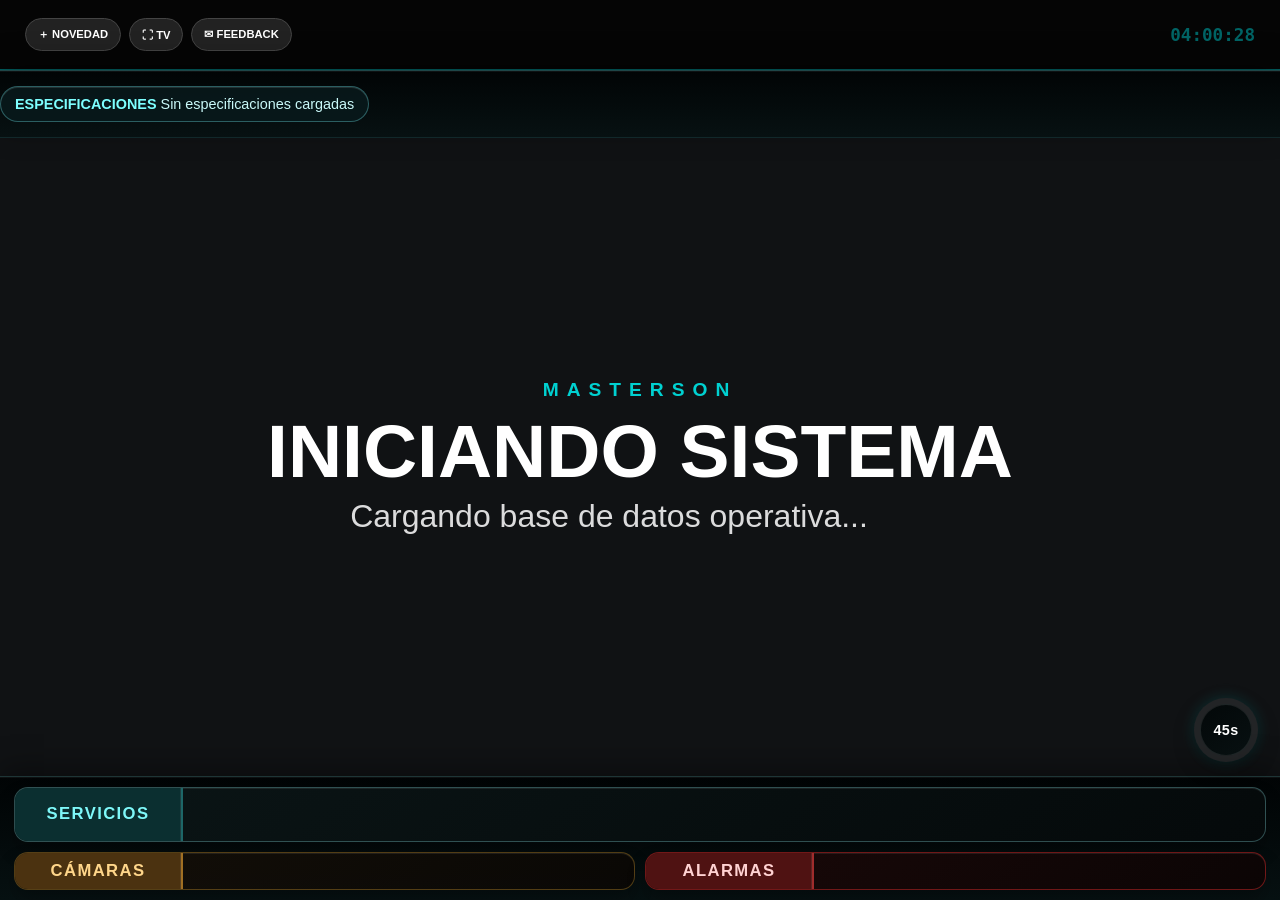
==== commit 142a98bd: "Update index.html" ====
--- a/index.html
+++ b/index.html
@@ -1,4717 +1,4717 @@
-<!DOCTYPE html>
-<html lang="es">
-<head>
-    <meta charset="UTF-8">
-    <meta name="viewport" content="width=device-width, initial-scale=1.0, maximum-scale=1.0, user-scalable=no, viewport-fit=cover">
-    <title>CIO Monitor Elite | Masterson</title>
-   
-    <script src="https://cdnjs.cloudflare.com/ajax/libs/jspdf/2.5.1/jspdf.umd.min.js"></script>
-    <script src="https://cdnjs.cloudflare.com/ajax/libs/jspdf-autotable/3.5.23/jspdf.plugin.autotable.min.js"></script>
-
-    <style>
-        html, body {
-            margin: 0;
-            padding: 0;
-            width: 100%;
-            min-height: 100%;
-            background: #16181b;
-            overflow-x: hidden;
-        }
-
-        /* === ESTRUCTURA Y RESET === */
-        #cio-app {
-            --primary: #006465;
-            --accent: #00d1d1;
-            --dark-bg: #101214;
-            --critico: #ff4d4d;
-            --online: #2ecc71;
-            --warning: #f1c40f;
-            --orange: #e67e22;
-            --bg-emergencia: #1a0000;
-
-            position: fixed; top: 0; left: 0; width: 100vw; height: 100vh;
-            background: var(--dark-bg) !important;
-            color: #ffffff !important;
-            font-family: 'Segoe UI', Roboto, Helvetica, Arial, sans-serif !important;
-            display: flex; flex-direction: column;
-            overflow: hidden; z-index: 999999; margin: 0; padding: 0;
-            transition: background 0.5s ease;
-        }
-
-        #cio-app.pantalla-critica { background: var(--bg-emergencia) !important; }
-        #cio-app * { box-sizing: border-box !important; margin: 0; padding: 0; }
-        #cio-app * {
-            -ms-overflow-style: none;
-            scrollbar-width: none;
-        }
-        #cio-app *::-webkit-scrollbar {
-            width: 0 !important;
-            height: 0 !important;
-            display: none !important;
-        }
-
-        /* CABECERA PC */
-        #cio-app .main-header {
-            height: 70px; display: flex; justify-content: space-between; align-items: center;
-            padding: 0 25px; background: rgba(5, 5, 5, 0.95);
-            border-bottom: 1px solid var(--primary); flex-shrink: 0;
-        }
-
-        #cio-app .mobile-bottom-icon { display: none; }
-        #cio-app .mobile-only-section { display: none; }
-
-        /* REGLA FULLSCREEN: Ocultar botones e historial */
-        #cio-app:fullscreen .main-header,
-        #cio-app:-webkit-full-screen .main-header { display: none !important; }
-
-        /* KPI BAR PC */
-        #cio-app .kpi-bar {
-            display: flex; justify-content: space-evenly; align-items: center;
-            background: #050505; padding: 0 15px; border-bottom: px solid #1a1a1a;
-            height: 70px; min-height: 70px; flex-shrink: 0; gap: 10px;
-        }
-        #cio-app .kpi-card { text-align: center; }
-        #cio-app .kpi-value {
-            font-size: 2rem; font-weight: 900; color: var(--accent);
-            line-height: 1; display: flex; align-items: center; gap: 8px;
-        }
-        #cio-app .kpi-label { font-size: 0.6rem; text-transform: uppercase; letter-spacing: 1px; opacity: 0.6; margin-top: 2px; }
-        #cio-app .kpi-bar.is-temporarily-hidden { display: none !important; }
-
-        /* PUESTOS PC */
-        #cio-app .puestos-container { display: flex; gap: 20px; align-items: center; border-left: 2px solid #222; padding-left: 30px; height: 100%; }
-        #cio-app .puesto-item { display: flex; flex-direction: column; align-items: center; }
-        #cio-app .puesto-val { font-size: 1.4rem; font-weight: 900; font-family: monospace; }
-        #cio-app .puesto-lab { font-size: 1.4rem; opacity: 0.5; font-weight: bold; }
-        #cio-app .puesto-sla-chip {
-            margin-top: 4px;
-            font-size: 0.62rem;
-            font-weight: 800;
-            letter-spacing: 0.4px;
-            padding: 2px 6px;
-            border-radius: 999px;
-            border: 1px solid rgba(255,255,255,0.18);
-            background: rgba(255,255,255,0.05);
-            color: #d9ffff;
-            line-height: 1.2;
-            display: inline-flex;
-            align-items: center;
-            gap: 5px;
-        }
-        #cio-app .puesto-sla-chip-label { opacity: 0.82; }
-        #cio-app .puesto-sla-chip-value {
-            font-weight: 900;
-            color: var(--online);
-        }
-        #cio-app .puesto-sla-chip.low {
-            border-color: rgba(255, 77, 77, 0.8);
-            background: rgba(84, 15, 15, 0.7);
-        }
-        #cio-app .puesto-sla-chip.low .puesto-sla-chip-value {
-            color: #ffd8d8;
-            animation: puestoSlaPulse 1.25s ease-in-out infinite;
-        }
-        @keyframes puestoSlaPulse {
-            0%, 100% { box-shadow: 0 0 0 rgba(255, 77, 77, 0.2); }
-            50% { box-shadow: 0 0 16px rgba(255, 77, 77, 0.45); }
-        }
-
-        /* ÁREA CENTRAL */
-        #cio-app #display-board {
-            flex: 1; display: flex; flex-direction: column; justify-content: center;
-            align-items: center; text-align: center; padding: 20px;
-            overflow: hidden;
-        }
-        #cio-app #titleDisplay {
-            font-size: clamp(32px, 7vw, 75px);
-            font-weight: 900; margin: 10px 0; text-transform: uppercase; line-height: 0.95;
-        }
-        #cio-app #messageDisplay {
-            font-size: clamp(18px, 2.5vw, 40px);
-            opacity: 0.85; max-width: 95%; line-height: 1.2; font-weight: 300;
-        }
-        #cio-app #slideImageDisplay {
-            display: none;
-            width: min(80vw, 900px);
-            max-height: min(42vh, 480px);
-            object-fit: contain;
-            margin: 18px auto 16px;
-            border-radius: 14px;
-            border: 1px solid rgba(255,255,255,0.2);
-            box-shadow: 0 12px 30px rgba(0,0,0,0.38);
-            background: rgba(0,0,0,0.25);
-        }
-        #cio-app.tv-performance #slideImageDisplay.visible {
-            display: block;
-        }
-        #cio-app .area-tag { letter-spacing: 8px; font-weight: 900; font-size: 1.2rem; text-transform: uppercase; margin-bottom: 15px; color: var(--accent); }
-       
-        #cio-app .info-container { transition: all 0.6s ease-in-out; width: 100%; }
-        #cio-app .oculto { opacity: 0; transform: scale(0.95); filter: blur(10px); }
-
-        /* MODO TV ESTABLE (evita tirones/congelamientos en hardware limitado) */
-        #cio-app.tv-performance .oculto {
-            transform: none;
-            filter: none;
-            opacity: 0;
-            transition: opacity 0.3s ease;
-        }
-        #cio-app.tv-performance .trend-arrow,
-        #cio-app.tv-performance .sync-indicator-dot,
-        #cio-app.tv-performance .off-status-dot,
-        #cio-app.tv-performance .puesto-item-lowest,
-        #cio-app.tv-performance .puesto-sla-chip.low .puesto-sla-chip-value,
-        #cio-app.tv-performance .capsula-off::before {
-            animation: none !important;
-        }
-        #cio-app.tv-performance .service-check-modal,
-        #cio-app.tv-performance #cio-overlay {
-            backdrop-filter: none !important;
-        }
-
-        /* TICKER TV/PC (DOBLE BANDA PARA TV 50") */
-        #cio-app #ticker-bar {
-            height: 124px;
-            background: linear-gradient(180deg, #010405 0%, #071112 100%);
-            border-top: 1px solid #1e3536;
-            display: flex;
-            flex-direction: column;
-            overflow: hidden;
-            position: relative;
-            flex-shrink: 0;
-            padding: 10px 14px;
-            gap: 10px;
-            box-shadow: inset 0 1px 0 rgba(255,255,255,0.05), 0 -8px 28px rgba(0,0,0,0.35);
-        }
-        #cio-app #ticker-bar.ticker-compact-ok {
-            height: 36px;
-            min-height: 36px;
-            padding: 6px 12px;
-            gap: 0;
-        }
-        #cio-app #ticker-bar.ticker-level-1 {
-            height: 68px;
-            min-height: 68px;
-            padding: 8px 12px;
-            gap: 0;
-        }
-        #cio-app #ticker-bar.ticker-level-2 {
-            height: 94px;
-            min-height: 94px;
-            padding: 9px 13px;
-            gap: 8px;
-        }
-        #cio-app #ticker-bar.ticker-level-3 {
-            height: 124px;
-            min-height: 124px;
-            padding: 10px 14px;
-            gap: 10px;
-        }
-        #cio-app .service-specs-ticker-bar {
-            height: 68px;
-            min-height: 68px;
-            border-top: 1px solid rgba(62, 134, 138, 0.45);
-            border-bottom: 1px solid rgba(62, 134, 138, 0.28);
-            background: linear-gradient(180deg, #010405 0%, #071112 100%);
-            display: flex;
-            align-items: center;
-            overflow: hidden;
-            position: relative;
-            padding: 8px 12px;
-            box-shadow: inset 0 1px 0 rgba(255,255,255,0.05), 0 -8px 28px rgba(0,0,0,0.35);
-        }
-        #cio-app .service-specs-ticker-track {
-            display: inline-flex;
-            align-items: center;
-            gap: 10px;
-            white-space: nowrap;
-            will-change: transform;
-            position: absolute;
-            left: 0;
-            transform: translateX(0);
-        }
-        #cio-app .service-specs-pill {
-            border: 1px solid rgba(78, 161, 166, 0.52);
-            border-radius: 999px;
-            padding: 9px 14px;
-            font-size: 0.9rem;
-            color: #c9f9f9;
-            background: rgba(8, 25, 27, 0.9);
-            box-shadow: inset 0 1px 0 rgba(255,255,255,0.12);
-        }
-        #cio-app .service-specs-pill strong {
-            color: #7dffff;
-            margin-right: 4px;
-        }
-        #cio-app #ticker-bar.ticker-compact-ok .ticker-row {
-            display: none !important;
-        }
-        #cio-app .ticker-ok-message {
-            display: none;
-            width: 100%;
-            text-align: center;
-            color: #7dffb0;
-            font-weight: 900;
-            letter-spacing: 0.7px;
-            font-size: 0.92rem;
-            text-transform: uppercase;
-        }
-        #cio-app #ticker-bar.ticker-compact-ok .ticker-ok-message {
-            display: block;
-        }
-        #cio-app .ticker-row {
-            flex: 1;
-            display: flex;
-            gap: 10px;
-            min-height: 0;
-        }
-        #cio-app .ticker-row-top { flex: 1.18; }
-        #cio-app .ticker-row-bottom { flex: 0.82; }
-        #cio-app .ticker-row-top .ticker-section { flex: 1; }
-        #cio-app .ticker-row-bottom .ticker-section { flex: 1; }
-
-        #cio-app .ticker-section {
-            flex: 1;
-            position: relative;
-            overflow: hidden;
-            display: flex;
-            align-items: center;
-            border-radius: 14px;
-            border: 1px solid rgba(76, 126, 128, 0.58);
-            background: linear-gradient(145deg, rgba(11,22,23,0.95), rgba(5,10,11,0.95));
-            box-shadow: inset 0 1px 0 rgba(255,255,255,0.08), 0 10px 18px rgba(0,0,0,0.26);
-        }
-        #cio-app .ticker-section.cameras {
-            border-color: rgba(140, 104, 34, 0.55);
-            background: linear-gradient(145deg, rgba(21,16,9,0.94), rgba(10,8,5,0.94));
-        }
-        #cio-app .ticker-section.alarms {
-            border-color: rgba(170, 34, 34, 0.62);
-            background: linear-gradient(145deg, rgba(27,9,9,0.95), rgba(12,5,5,0.95));
-        }
-        #cio-app .ticker-label {
-            position: absolute;
-            left: 0;
-            top: 0;
-            bottom: 0;
-            z-index: 10;
-            width: 168px;
-            text-align: center;
-            display: flex;
-            align-items: center;
-            justify-content: center;
-            background: #0b2f30;
-            padding: 0 12px;
-            border-radius: 0;
-            font-size: 1.04rem;
-            font-weight: 900;
-            color: #7ef8f9;
-            text-transform: uppercase;
-            letter-spacing: 1.4px;
-            border-right: 2px solid #1d6667;
-            box-shadow: inset -1px 0 0 rgba(255,255,255,0.08);
-        }
-        #cio-app .ticker-section.cameras .ticker-label {
-            background: #4b3210;
-            border-right-color: #a06f23;
-            color: #ffd68a;
-        }
-        #cio-app .ticker-section.alarms .ticker-label {
-            background: #4f1212;
-            border-right-color: #a02c2c;
-            color: #ffd2d2;
-        }
-
-        #cio-app .ticker-wrapper {
-            display: flex;
-            align-items: center;
-            gap: 14px;
-            white-space: nowrap;
-            position: absolute;
-            left: 0;
-            animation: scroll-ticker 30s linear infinite;
-            padding-left: 184px;
-            padding-right: 24px;
-            min-width: 100%;
-        }
-        #cio-app .ticker-row-bottom .ticker-wrapper { animation-duration: 34s; }
-        @keyframes scroll-ticker {
-            0% { transform: translateX(100%); }
-            100% { transform: translateX(-100%); }
-        }
-
-        #cio-app .capsula-off {
-            background: linear-gradient(150deg, rgba(62, 16, 16, 0.95), rgba(25, 8, 8, 0.95));
-            border: 1px solid rgba(255, 77, 77, 0.85);
-            color: #ffe2e2;
-            padding: 10px 16px;
-            border-radius: 999px;
-            font-weight: 900;
-            font-size: 1.05rem;
-            display: inline-flex;
-            align-items: center;
-            gap: 8px;
-            letter-spacing: 0.45px;
-            text-transform: uppercase;
-            box-shadow: 0 0 0 rgba(255,77,77,0.15);
-        }
-        #cio-app .capsula-off::before {
-            content: "●";
-            color: #ff6d6d;
-            font-size: 0.84rem;
-            text-shadow: 0 0 8px rgba(255,109,109,0.65);
-        }
-        #cio-app .capsula-alarma {
-            background: linear-gradient(140deg, rgba(0, 100, 101, 0.95), rgba(11, 24, 25, 0.95));
-            border: 1px solid rgba(255, 77, 77, 0.82);
-            color: #ffffff;
-            font-weight: 900;
-            text-shadow: 0 0 5px rgba(255, 77, 77, 0.35);
-            box-shadow: 0 0 12px rgba(255, 77, 77, 0.15);
-        }
-        #cio-app .priority-chip {
-            display:inline-flex;
-            align-items:center;
-            gap:5px;
-            font-size:0.58rem;
-            font-weight:900;
-            letter-spacing:0.45px;
-            text-transform:uppercase;
-            border-radius:999px;
-            padding:3px 8px;
-            border:1px solid rgba(255,255,255,0.24);
-            background:rgba(255,255,255,0.06);
-            color:#d8ffff;
-            white-space:nowrap;
-        }
-        #cio-app .priority-chip.estable { color:#8fe6ff; border-color:rgba(0,209,209,0.35); }
-        #cio-app .priority-chip.degradado { color:#ffd9a6; border-color:rgba(230,126,34,0.55); }
-        #cio-app .priority-chip.inestable { color:#fff2a1; border-color:rgba(241,196,15,0.6); }
-        #cio-app .priority-chip.critico {
-            color:#ffd0d0;
-            border-color:rgba(255,77,77,0.72);
-            background:rgba(95,16,16,0.55);
-            animation: priorityPulse 1.15s ease-in-out infinite;
-        }
-        #cio-app .favorite-btn {
-            border:none;
-            background:transparent;
-            color:#7c7c7c;
-            font-size:1.05rem;
-            cursor:pointer;
-            padding:2px 6px;
-        }
-        #cio-app .favorite-btn.active { color:#ffffff; text-shadow:0 0 8px rgba(255,255,255,0.35); }
-        #cio-app .favorite-chip { color:#ffffff; opacity:0.9; }
-        #cio-app .preventive-mobile-toast {
-            display:none;
-            position:sticky;
-            top:8px;
-            z-index:12;
-            margin-bottom:10px;
-            padding:10px 12px;
-            border-radius:12px;
-            border:1px solid rgba(241,196,15,0.65);
-            background:rgba(46,37,4,0.94);
-            color:#ffeaa7;
-            font-size:0.72rem;
-            font-weight:800;
-            line-height:1.35;
-            box-shadow:0 10px 24px rgba(0,0,0,0.35);
-            opacity:0;
-            transform:translateY(-6px);
-            transition:opacity .25s ease, transform .25s ease;
-        }
-        #cio-app .preventive-mobile-toast.active { display:block; opacity:1; transform:translateY(0); }
-        @keyframes priorityPulse {
-            0%,100% { box-shadow:0 0 0 rgba(255,77,77,0.2); }
-            50% { box-shadow:0 0 14px rgba(255,77,77,0.45); }
-        }
-
-        /* PANELES LATERALES */
-        #cio-app .side-panel {
-            position: fixed; right: 0; top: 0; width: 450px; height: 100%;
-            background: #0d0d0d; border-left: 2px solid var(--primary); padding: 25px;
-            transform: translateX(100%); transition: 0.4s cubic-bezier(0.7, 0, 0.3, 1); z-index: 10100;
-            overflow-y: auto;
-        }
-        #cio-app .side-panel.active { transform: translateX(0); }
-       
-        /* FORMULARIOS Y BOTONES CENTRADOS */
-        #cio-app .p-field {
-            background: #1a1a1a; border: 1px solid #333; padding: 12px; color: white;
-            border-radius: 8px; width: 100%; margin-bottom: 15px; outline: none; font-size: 16px;
-            text-align: center; display: block; margin-left: auto; margin-right: auto;
-        }
-        #cio-app .service-specs-admin {
-            background:#131313;
-            border:1px solid #2b3b3c;
-            border-radius:12px;
-            padding:12px;
-            margin-bottom:14px;
-        }
-        #cio-app .service-specs-admin textarea { text-align:left; resize: vertical; min-height: 66px; }
-        #cio-app .service-specs-admin-list {
-            max-height: 170px;
-            overflow:auto;
-            display:flex;
-            flex-direction:column;
-            gap:8px;
-            margin-top:10px;
-        }
-        #cio-app .service-specs-admin-item {
-            background:#0a1011;
-            border:1px solid #224144;
-            border-radius:10px;
-            padding:8px;
-            font-size:0.7rem;
-            line-height:1.35;
-        }
-
-        #cio-app .image-dropzone {
-            border: 1px dashed #006465;
-            border-radius: 10px;
-            background: #101616;
-            color: #9ed9d9;
-            padding: 12px;
-            margin: 0 auto 10px;
-            text-align: center;
-            font-size: 0.72rem;
-            transition: border-color .2s ease, background .2s ease;
-            cursor: pointer;
-        }
-        #cio-app .image-dropzone.dragover {
-            border-color: var(--accent);
-            background: #122224;
-        }
-        #cio-app .image-preview-box {
-            display: none;
-            margin: 8px 0 12px;
-            border: 1px solid #23282c;
-            border-radius: 10px;
-            background: #0c0c0c;
-            padding: 10px;
-        }
-        #cio-app .image-preview-box img {
-            width: 100%;
-            max-height: 170px;
-            object-fit: contain;
-            border-radius: 8px;
-            border: 1px solid #23282c;
-            background: #050505;
-        }
-        #cio-app .entry-media-modal-img {
-            width: 100%;
-            max-height: 54vh;
-            object-fit: contain;
-            border-radius: 12px;
-            border: 1px solid #006465;
-            background: #0b0b0b;
-            margin-top: 10px;
-        }
-        #cio-app .btn-pill {
-            background: var(--primary); color: #fff; border: none; padding: 14px; border-radius: 50px;
-            font-weight: 700; cursor: pointer; width: 100%; text-transform: uppercase; margin-bottom: 10px; text-align: center;
-        }
-        #cio-app .btn-sec { background: #222; border: 1px solid #444; }
-
-        #cio-app #progressLine {
-            --progress: 0deg;
-            position: fixed;
-            right: 22px;
-            bottom: 138px;
-            width: 64px;
-            height: 64px;
-            border-radius: 50%;
-            z-index: 15;
-            display: flex;
-            align-items: center;
-            justify-content: center;
-            background: conic-gradient(var(--accent) var(--progress), rgba(255,255,255,0.08) 0deg);
-            box-shadow: 0 8px 20px rgba(0,0,0,0.35), 0 0 16px rgba(0,209,209,0.18);
-            transition: background 0.12s linear, box-shadow 0.2s ease;
-        }
-        #cio-app #progressLine::before {
-            content: "";
-            position: absolute;
-            inset: 6px;
-            border-radius: 50%;
-            background: linear-gradient(145deg, rgba(3,8,9,0.97), rgba(8,17,18,0.96));
-            border: 1px solid rgba(255,255,255,0.09);
-        }
-        #cio-app #progressCountdown {
-            position: relative;
-            z-index: 1;
-            font-size: 0.9rem;
-            font-weight: 900;
-            color: #ffffff;
-            letter-spacing: 0.3px;
-        }
-
-        #cio-app .trend-arrow { display: inline-block; animation: arrowMove 0.8s infinite alternate; font-weight: 900; }
-        #cio-app .trend-up { color: #2ecc71 !important; }
-        #cio-app .trend-down { color: #ff4d4d !important; }
-        @keyframes arrowMove { from { transform: translateY(1px); } to { transform: translateY(-1px); } }
-
-        #cio-app .history-card {
-            background: #111111 !important;
-            padding: 20px !important;
-            border-radius: 12px !important;
-            margin-bottom: 30px !important;
-            border: 1px solid #222 !important;
-            border-left: 5px solid var(--primary) !important;
-            display: block !important;
-            position: relative !important;
-        }
-
-        #cio-app .service-check-modal {
-            position: fixed;
-            inset: 0;
-            display: none;
-            align-items: center;
-            justify-content: center;
-            padding: 18px;
-            background: rgba(0, 0, 0, 0.82);
-            backdrop-filter: blur(8px);
-            z-index: 10150;
-        }
-        #cio-app .service-check-modal.active { display: flex; }
-        #cio-app .service-check-card {
-            width: min(94vw, 420px);
-            background: linear-gradient(180deg, #0f1111 0%, #050707 100%);
-            border: 1px solid rgba(0, 209, 209, 0.3);
-            border-radius: 16px;
-            padding: 16px;
-            box-shadow: 0 15px 35px rgba(0,0,0,0.45);
-        }
-
-        #cio-app .service-detail-row {
-            display:flex;
-            align-items:center;
-            justify-content:space-between;
-            gap:10px;
-            padding:8px 10px;
-            border:1px solid rgba(255,255,255,0.08);
-            border-radius:10px;
-            background:rgba(255,255,255,0.02);
-            margin-bottom:8px;
-        }
-        #cio-app .status-dot {
-            width:10px;
-            height:10px;
-            border-radius:50%;
-            display:inline-block;
-            margin-right:8px;
-            box-shadow:0 0 10px currentColor;
-        }
-        #cio-app .status-offline { color:#ff5252; }
-        #cio-app .status-online { color:#2ecc71; }
-        #cio-app .status-unknown { color:#f1c40f; }
-
-        #cio-app .sync-indicator {
-            position: fixed;
-            top: 84px;
-            right: 14px;
-            z-index: 10140;
-            display: inline-flex;
-            align-items: center;
-            gap: 8px;
-            font-size: 0.7rem;
-            font-weight: 800;
-            letter-spacing: 0.7px;
-            text-transform: uppercase;
-            color: #d5ffff;
-            background: rgba(8, 21, 22, 0.92);
-            border: 1px solid rgba(0, 209, 209, 0.35);
-            border-radius: 999px;
-            padding: 7px 11px;
-            box-shadow: 0 8px 22px rgba(0, 0, 0, 0.35);
-            opacity: 0;
-            pointer-events: none;
-            transform: translateY(-6px);
-            transition: opacity 0.2s ease, transform 0.2s ease;
-        }
-        #cio-app .sync-indicator.active { opacity: 1; transform: translateY(0); }
-        #cio-app .sync-indicator-dot {
-            width: 9px;
-            height: 9px;
-            border-radius: 50%;
-            background: var(--accent);
-            box-shadow: 0 0 14px var(--accent);
-            animation: syncPulse 0.95s ease-in-out infinite;
-        }
-        @keyframes syncPulse {
-            0%, 100% { opacity: 0.35; transform: scale(0.85); }
-            50% { opacity: 1; transform: scale(1.08); }
-        }
-
-        #cio-app .service-offline-alert {
-            position: fixed;
-            left: 0;
-            right: 0;
-            top: 168px;
-            bottom: 88px;
-            z-index: 10170;
-            display: flex;
-            align-items: center;
-            justify-content: center;
-            padding: 18px;
-            background: radial-gradient(140% 120% at 50% 50%, rgba(179, 0, 0, 0.92) 0%, rgba(122, 0, 0, 0.96) 45%, rgba(52, 0, 0, 0.99) 100%);
-            opacity: 0;
-            pointer-events: none;
-            transition: opacity 0.35s ease, transform 0.35s ease, filter 0.35s ease;
-        }
-        #cio-app:fullscreen .service-offline-alert,
-        #cio-app:-webkit-full-screen .service-offline-alert {
-            top: 98px;
-        }
-        #cio-app .service-offline-alert-card {
-            width: min(92vw, 980px);
-            border: 1px solid #ff7a7a;
-            border-radius: 24px;
-            padding: 26px 28px;
-            background: linear-gradient(170deg, rgba(179, 0, 0, 0.95) 0%, rgba(122, 0, 0, 0.92) 100%);
-            box-shadow: 0 20px 45px rgba(0,0,0,0.45), 0 0 0 rgba(255,77,77,0.25);
-            transform: scale(0.95);
-        }
-        #cio-app .service-offline-alert.active {
-            opacity: 1;
-            animation: offlineAlertPulse 1s ease-in-out infinite;
-        }
-        #cio-app .service-offline-alert.active .service-offline-alert-card { transform: scale(1); }
-        #cio-app .service-offline-alert.exiting {
-            opacity: 0.16;
-            transform: translateY(46vh) scale(0.9);
-            filter: blur(2px);
-            animation: none;
-        }
-        #cio-app .service-offline-alert .alert-title {
-            font-size: 1rem;
-            letter-spacing: 1.4px;
-            text-transform: uppercase;
-            color: #ffb6b6;
-            margin-bottom: 6px;
-            font-weight: 900;
-        }
-        #cio-app .service-offline-alert .alert-service {
-            font-size: clamp(30px, 4.8vw, 62px);
-            font-weight: 900;
-            color: #ffffff;
-            line-height: 1.05;
-            text-transform: uppercase;
-        }
-        #cio-app .service-offline-alert .alert-sub {
-            margin-top: 5px;
-            font-size: 0.95rem;
-            color: #ffd6d6;
-            opacity: 0.9;
-            letter-spacing: 0.4px;
-        }
-        @keyframes offlineAlertPulse {
-            0%, 100% { box-shadow: 0 20px 45px rgba(0,0,0,0.45), 0 0 0 rgba(255,77,77,0.15); }
-            50% { box-shadow: 0 20px 45px rgba(0,0,0,0.45), 0 0 38px rgba(255,77,77,0.65); }
-        }
-
-        #cio-app #mobileClockInline {
-            display: none;
-        }
-
-
-        /* === MEJORAS CELULAR === */
-
-        #cio-app .off-service-card {
-            background: #111; border: 1px solid #111;
-            border-radius: 25px; padding: 18px 20px; margin-bottom: 1px;
-            display: flex; align-items: center; gap: 55px; cursor: pointer;
-            transition: all 0.3s ease;
-            -webkit-tap-highlight-color: transparent;
-        }
-        #cio-app .off-service-card:active { transform: scale(0.98); background: #151515; }
-        #cio-app .off-service-card.expanded-header { border-bottom-left-radius: 10; border-bottom-right-radius: 10; border-color: var(--primary); }
-       
-        #cio-app .off-status-dot {
-            width: 12px; height: 12px; background: var(--critico); border-radius: 50%;
-            box-shadow: 0 0 10px var(--critico); animation: pulse-red 1s infinite;
-        }
-       
-        #cio-app .generic-details {
-            max-height: 0; overflow: hidden; transition: max-height 0.4s ease-out, opacity 0.3s, padding 0.3s;
-            opacity: 0; background: #111; border: 1px solid #111; border-top: 2;
-            border-bottom-left-radius: 2px; border-bottom-right-radius: 2px;
-            margin-bottom: 15px; padding: 0 20px;
-        }
-        #cio-app .generic-details.expanded { max-height: 400px; opacity: 1; padding: 20px; }
-       
-        #cio-app .detail-row { display: flex; justify-content: center; align-items: center; padding: 8px 0; border-bottom: 1px solid #111; }
-        #cio-app .detail-row:last-child { border-bottom: none; }
-        #cio-app .detail-value { color: #FFF; font-size: 1rem; font-weight: 700; text-align: center; }
-
-        @keyframes pulse-red { 0% { opacity: 0.1; } 50% { opacity: 1; } 100% { opacity: 0.1; } }
-
-        @media (min-width: 769px) {
-            #cio-app .kpi-bar {
-                align-items: center;
-                min-height: 98px;
-                height: 98px;
-                padding-top: 6px;
-                padding-bottom: 8px;
-            }
-            #cio-app .puestos-container {
-                height: auto;
-                min-height: 100%;
-                align-items: flex-end;
-                padding-top: 0;
-                padding-bottom: 4px;
-            }
-            #cio-app .puesto-item {
-                transform: none;
-                min-width: 84px;
-                padding: 6px 8px;
-                border-radius: 12px;
-                border: 1px solid rgba(255,255,255,0.12);
-                background: linear-gradient(180deg, rgba(255,255,255,0.08), rgba(255,255,255,0.02));
-            }
-            #cio-app .puesto-val { font-size: 1.45rem; }
-            #cio-app .puesto-lab { font-size: 0.95rem; }
-            #cio-app .puesto-sla-chip { font-size: 0.72rem; margin-top: 4px; padding: 3px 8px; }
-            #cio-app .puesto-item-lowest {
-                background: rgba(90, 0, 0, 0.36);
-                border: 1px solid rgba(255, 77, 77, 0.5);
-                border-radius: 10px;
-                padding: 4px 10px;
-                margin: 2px 0;
-                box-shadow: 0 0 0 rgba(255, 77, 77, 0.1);
-                animation: kpiLowestPulse 1.6s ease-in-out infinite;
-            }
-        }
-        @keyframes kpiLowestPulse {
-            0%, 100% { box-shadow: 0 0 0 rgba(255, 77, 77, 0.1); }
-            50% { box-shadow: 0 0 24px rgba(255, 77, 77, 0.42); }
-        }
-
-        /* RESPONSIVE CELULAR */
-        @media (max-width: 768px) {
-            #cio-app {
-                position: relative;
-                min-height: 100dvh;
-                height: auto;
-                overflow-y: auto;
-                overscroll-behavior-y: auto;
-                -webkit-overflow-scrolling: touch;
-                background: #16181b !important;
-                overflow-x: hidden;
-            }
-
-            #cio-app,
-            #cio-app #panelMobileDash {
-                width: 100%;
-                max-width: 100vw;
-                overflow-x: hidden;
-            }
-
-            #cio-app.pantalla-critica {
-                background: #16181b !important;
-            }
-
-            #cio-app * { -webkit-tap-highlight-color: transparent; }
-
-            #cio-app .main-header,
-            #cio-app .kpi-bar,
-            #cio-app #ticker-bar,
-            #cio-app .main-header .btn-pill,
-            #cio-app .main-header > div:first-child,
-            #cio-app #panelHistory,
-            #cio-app #panelForm,
-            #cio-app #display-board {
-                display: none !important;
-            }
-
-            #cio-app .mobile-only-section { display: block; }
-            #cio-app #progressLine { display: none !important; }
-
-            #cio-app #mobileClockInline {
-                display: block;
-                margin-top: 7px;
-                font-size: 0.84rem;
-                font-weight: 800;
-                color: var(--accent);
-                letter-spacing: 1.35px;
-            }
-
-            #cio-app #panelMobileDash {
-                position: relative;
-                inset: auto;
-                width: 100%;
-                height: auto;
-                transform: none !important;
-                border: none;
-                border-radius: 0;
-                box-shadow: none;
-                padding: calc(14px + env(safe-area-inset-top)) 13px calc(95px + env(safe-area-inset-bottom));
-                touch-action: auto;
-                overflow: visible;
-            }
-
-            #cio-app #panelMobileDash::before,
-            #cio-app .side-panel::before { display: none; }
-
-            #cio-app #panelMobileDash {
-                max-width: 560px;
-                margin: 0 auto;
-                display: flex;
-                flex-direction: column;
-                gap: 10px;
-            }
-            #cio-app #mobileQuickSearch {
-                position: sticky;
-                top: calc(8px + env(safe-area-inset-top));
-                z-index: 30;
-                padding: 10px;
-                border-radius: 14px;
-                border: 1px solid rgba(0, 209, 209, 0.28);
-                background: linear-gradient(155deg, rgba(10,18,19,0.95), rgba(6,11,12,0.94));
-                backdrop-filter: blur(8px);
-                box-shadow: 0 10px 22px rgba(0,0,0,0.28);
-            }
-            #cio-app #mobileQuickSearch .p-field {
-                border-radius: 10px;
-                text-align: left !important;
-                font-size: 0.82rem;
-                font-weight: 700;
-                padding: 11px 12px;
-                margin-bottom: 0;
-            }
-            #cio-app #mobileQuickSearch .btn-pill {
-                min-height: 42px;
-                border-radius: 10px !important;
-                font-size: 0.72rem;
-                letter-spacing: 0.4px;
-                margin-bottom: 0;
-            }
-            #cio-app #quickFavoriteBtn {
-                border: 1px solid rgba(255,255,255,0.2) !important;
-                min-width: 44px;
-                font-size: 1rem !important;
-                padding: 0 11px !important;
-            }
-            #cio-app #quickFavoriteBtn.active {
-                border-color: rgba(255,255,255,0.6) !important;
-                box-shadow: inset 0 0 0 1px rgba(255,255,255,0.3), 0 6px 14px rgba(0,0,0,0.25);
-            }
-            #cio-app #mobileFilterBar {
-                position: sticky;
-                top: calc(84px + env(safe-area-inset-top));
-                z-index: 26;
-                padding: 8px 4px 10px;
-                margin: 0 0 6px;
-                background: linear-gradient(180deg, rgba(5,9,10,0.94), rgba(5,9,10,0.65));
-                backdrop-filter: blur(8px);
-                border-bottom: 1px solid rgba(255,255,255,0.06);
-            }
-            #cio-app .mobile-stat-box,
-            #cio-app .mobile-puestos-grid,
-            #cio-app .offline-widget,
-            #cio-app #historyMobileWindow,
-            #cio-app .service-widget {
-                border-radius: 16px !important;
-                border: 1px solid #23282c !important;
-                background: linear-gradient(155deg, rgba(14,20,21,0.96), rgba(8,12,13,0.95)) !important;
-                box-shadow: 0 12px 26px rgba(0,0,0,0.28) !important;
-            }
-            #cio-app .mobile-offline-grid {
-                grid-template-columns: 1fr;
-                gap: 10px;
-            }
-            #cio-app .offline-widget-title {
-                font-size: 0.7rem;
-                letter-spacing: 0.9px;
-                margin-bottom: 8px;
-            }
-            #cio-app .off-service-card {
-                border-radius: 12px;
-                border: 1px solid #23282c;
-                background: linear-gradient(145deg, rgba(18,18,18,0.96), rgba(10,10,10,0.92));
-                padding: 10px;
-            }
-            #cio-app #mobileFavoritesSection .off-service-card {
-                background: linear-gradient(145deg, rgba(14,18,22,0.95), rgba(9,12,15,0.92));
-                border-color: rgba(255,255,255,0.16);
-            }
-            #cio-app .mobile-section-header {
-                margin: 16px 0 8px;
-            }
-            #cio-app #historyMobileWindow {
-                padding: 10px;
-                max-height: none;
-            }
-            #cio-app #historyMobileWindow .history-card {
-                border-radius: 12px;
-                padding: 12px !important;
-                margin-bottom: 8px !important;
-            }
-
-            #cio-app #panelMobileDash > div:first-child {
-                text-align: center;
-                margin-bottom: 16px !important;
-                padding: 16px 12px;
-                border-radius: 22px;
-                border: 1px solid rgba(255, 255, 255, 0.12);
-                background: linear-gradient(155deg, rgba(16, 24, 25, 0.98) 0%, rgba(8, 13, 14, 0.95) 100%);
-                box-shadow: 0 14px 32px rgba(0,0,0,0.34), inset 0 1px 0 rgba(255,255,255,0.06);
-            }
-
-            #cio-app .mobile-section-header {
-                color: #006465;
-                font-size: 0.72rem;
-                font-weight: 900;
-                margin: 24px 0 11px;
-                text-transform: uppercase;
-                letter-spacing: 1.9px;
-                display: flex;
-                align-items: center;
-                gap: 10px;
-            }
-            #cio-app .mobile-filter-bar {
-                display: flex;
-                align-items: center;
-                overflow-x: auto;
-                overflow-y: hidden;
-                -webkit-overflow-scrolling: touch;
-                gap: 8px;
-                margin: 12px 0 8px;
-                padding: 2px 0 6px;
-                scrollbar-width: thin;
-            }
-            #cio-app .mobile-filter-chip {
-                flex: 0 0 auto;
-                min-width: 94px;
-                border: 1px solid rgba(115, 255, 255, 0.25);
-                background: rgba(11, 28, 30, 0.85);
-                color: #c6f6f7;
-                border-radius: 999px;
-                padding: 8px 6px;
-                font-size: 0.63rem;
-                font-weight: 900;
-                letter-spacing: 0.5px;
-                text-transform: uppercase;
-                text-align: center;
-            }
-            #cio-app .mobile-filter-chip.active {
-                background: #0d6b6d;
-                color: #ffffff;
-                border-color: #0d6b6d;
-                box-shadow: 0 8px 16px rgba(0,0,0,0.24);
-            }
-            #cio-app .mobile-filter-target.hidden-by-filter { display: none !important; }
-            #cio-app.mobile-focus-ops .mobile-stat-container {
-                grid-template-columns: 1fr;
-            }
-            #cio-app.mobile-focus-ops .mobile-puestos-grid {
-                grid-template-columns: repeat(2, minmax(0, 1fr));
-                max-height: none;
-                overflow-y: visible;
-                padding-right: 0;
-            }
-            #cio-app.mobile-focus-infra .mobile-offline-grid {
-                grid-template-columns: 1fr;
-                gap: 10px;
-            }
-            #cio-app.mobile-focus-infra .offline-widget {
-                min-height: 210px;
-            }
-            #cio-app.mobile-focus-infra .offline-group {
-                max-height: none;
-                overflow-y: visible;
-                padding-right: 0;
-            }
-            #cio-app.mobile-focus-news #historyMobileWindow {
-                max-height: none;
-                overflow-y: visible;
-                padding-right: 0;
-            }
-            #cio-app.mobile-focus-feedback .feedback-history-window {
-                max-height: none;
-                overflow-y: visible;
-                padding-right: 0;
-            }
-            #cio-app.mobile-focus-favorites #mobileFavoritesSection {
-                display:block !important;
-            }
-            #cio-app.mobile-focus-favorites #mobileFavoritesList {
-                max-height: 58vh;
-                overflow-y: auto;
-                padding-right: 4px;
-            }
-            #cio-app .feedback-card {
-                border: 1px solid rgba(255,255,255,0.14);
-                border-radius: 14px;
-                padding: 10px;
-                margin-bottom: 8px;
-                background: linear-gradient(160deg, rgba(255,255,255,0.06), rgba(255,255,255,0.02));
-            }
-            #cio-app .feedback-toast {
-                position: fixed;
-                left: 50%;
-                transform: translateX(-50%) translateY(12px);
-                bottom: calc(72px + env(safe-area-inset-bottom));
-                background: #0d6b6d;
-                color: #fff;
-                border-radius: 999px;
-                padding: 9px 14px;
-                font-size: 0.72rem;
-                font-weight: 800;
-                letter-spacing: 0.4px;
-                z-index: 10160;
-                opacity: 0;
-                pointer-events: none;
-                transition: opacity 0.25s ease, transform 0.25s ease;
-            }
-            #cio-app .feedback-toast.visible {
-                opacity: 1;
-                transform: translateX(-50%) translateY(0);
-            }
-            #cio-app.mobile-focus-news #historyMobileSlide {
-                transition: none;
-                display: flex;
-                flex-direction: column;
-                gap: 10px;
-            }
-            #cio-app.mobile-focus-news #historyMobileSlide.oculto {
-                opacity: 1;
-                transform: none;
-                filter: none;
-            }
-            #cio-app.mobile-focus-news #historyMobileWindow .history-card {
-                margin-bottom: 0 !important;
-            }
-            #cio-app .mobile-section-header::after {
-                content: "";
-                flex: 1;
-                height: 1px;
-                background: linear-gradient(90deg, rgba(0,100,101,0.75), rgba(0,100,101,0.05));
-            }
-
-            #cio-app .mobile-stat-container {
-                display: grid;
-                grid-template-columns: 1fr 1fr;
-                gap: 10px;
-                margin-bottom: 14px;
-            }
-            #cio-app .mobile-stat-box {
-                background: linear-gradient(145deg, rgba(22, 37, 40, 0.94) 0%, rgba(8, 14, 16, 0.98) 100%);
-                border: 1px solid #23282c;
-                border-radius: 22px;
-                padding: 16px 14px;
-                min-height: 136px;
-                text-align: center;
-                overflow: hidden;
-                display: flex;
-                flex-direction: column;
-                align-items: center;
-                justify-content: center;
-                gap: 6px;
-                box-shadow: 0 18px 36px rgba(0,0,0,0.34), inset 0 1px 0 rgba(255,255,255,0.09);
-            }
-
-            #cio-app .sla-circle-container {
-                width: 88px;
-                height: 88px;
-                margin: 0 auto;
-                position: relative;
-            }
-            #cio-app .sla-circle-svg {
-                width: 100%;
-                height: 100%;
-                transform: rotate(-90deg);
-            }
-            #cio-app .sla-circle-bg,
-            #cio-app .sla-circle-bar {
-                fill: none;
-                stroke-width: 8;
-                stroke-linecap: round;
-                transition: stroke-dasharray 0.45s ease, stroke 0.3s ease;
-            }
-            #cio-app .sla-circle-bg {
-                stroke: #ff4d4d;
-                opacity: 0.95;
-            }
-            #cio-app .sla-circle-bar { stroke: #00d66d; }
-            #cio-app .sla-text-overlay {
-                position: absolute;
-                inset: 0;
-                display: flex;
-                align-items: center;
-                justify-content: center;
-                flex-direction: column;
-            }
-            #cio-app #m-sla-trend {
-                position: absolute;
-                right: 17px;
-                bottom: 15px;
-                line-height: 1;
-                pointer-events: none;
-            }
-
-            #cio-app .mobile-puestos-grid {
-                display: grid;
-                grid-template-columns: repeat(3, minmax(0, 1fr));
-                gap: 10px;
-                background: linear-gradient(145deg, rgba(20, 36, 38, 0.95) 0%, rgba(6, 11, 12, 0.98) 100%);
-                border: 1px solid rgba(115, 255, 255, 0.16);
-                border-radius: 24px;
-                padding: 14px;
-                box-shadow: 0 16px 36px rgba(0,0,0,0.3);
-            }
-            #cio-app .puesto-item {
-                gap: 4px;
-                padding: 10px 6px;
-                border-radius: 14px;
-                border: 1px solid rgba(255,255,255,0.1);
-                background: linear-gradient(180deg, rgba(255,255,255,0.08), rgba(255,255,255,0.02));
-                text-align: center;
-                align-items: center;
-                justify-content: center;
-            }
-            #cio-app .puesto-val { font-size: 1.45rem !important; }
-            #cio-app .puesto-lab { font-size: 0.65rem !important; }
-            #cio-app .puesto-sla-chip { font-size: 0.58rem; padding: 2px 5px; margin-top: 3px; }
-
-            #cio-app .mobile-offline-grid {
-                display: grid;
-                grid-template-columns: 1fr;
-                gap: 12px;
-                margin-top: 10px;
-            }
-            #cio-app .offline-widget {
-                background: linear-gradient(145deg, rgba(22, 34, 36, 0.95) 0%, rgba(8, 12, 14, 0.99) 100%);
-                border: 1px solid rgba(115, 255, 255, 0.14);
-                border-radius: 22px;
-                padding: 12px;
-                min-height: 170px;
-                box-shadow: 0 16px 34px rgba(0,0,0,0.28);
-            }
-            #cio-app .offline-widget.alert-pulse-dark {
-                border-color: rgba(255, 77, 77, 0.65);
-                background: linear-gradient(160deg, rgba(42, 10, 10, 0.95) 0%, rgba(24, 7, 7, 0.95) 100%);
-                animation: mobileOfflineAlertPulse 1.4s ease-in-out infinite;
-            }
-            @keyframes mobileOfflineAlertPulse {
-                0%, 100% { box-shadow: 0 10px 24px rgba(0,0,0,0.2), 0 0 0 rgba(130, 16, 16, 0.2); }
-                50% { box-shadow: 0 10px 24px rgba(0,0,0,0.25), 0 0 20px rgba(130, 16, 16, 0.55); }
-            }
-            #cio-app .offline-widget-title {
-                font-size: 0.68rem;
-                text-transform: uppercase;
-                letter-spacing: 1.35px;
-                color: #7df2f2;
-                margin-bottom: 10px;
-                font-weight: 900;
-                text-align: center;
-            }
-            #cio-app .offline-widget .offline-group { max-height: 126px; overflow: auto; }
-
-            #cio-app .off-service-card {
-                border-radius: 14px;
-                padding: 11px 12px;
-                gap: 10px;
-                border: 1px solid rgba(255,255,255,0.12);
-                background: linear-gradient(160deg, rgba(255,255,255,0.08), rgba(255,255,255,0.02));
-                margin-bottom: 8px;
-                align-items: flex-start;
-            }
-            #cio-app .off-service-card > div:nth-child(2) {
-                text-align: left;
-                min-width: 0;
-                flex: 1;
-            }
-            #cio-app .off-service-card .detail-value,
-            #cio-app .off-service-card div {
-                overflow-wrap: anywhere;
-                word-break: break-word;
-            }
-            #cio-app .off-service-card .detail-value { font-size: 0.78rem; }
-            #cio-app .generic-details {
-                background: linear-gradient(180deg, rgba(12,19,20,0.98), rgba(7,11,12,0.98));
-                border-color: rgba(115, 255, 255, 0.14);
-                border-bottom-left-radius: 12px;
-                border-bottom-right-radius: 12px;
-                padding-left: 12px;
-                padding-right: 12px;
-            }
-
-            #cio-app #historyMobileWindow {
-                background: linear-gradient(145deg, rgba(18, 34, 36, 0.95) 0%, rgba(7, 13, 14, 0.98) 100%);
-                border: 1px solid rgba(115, 255, 255, 0.16);
-                border-radius: 24px;
-                padding: 14px;
-                max-height: min(42vh, 330px);
-                overflow-y: auto;
-                box-shadow: 0 18px 36px rgba(0,0,0,0.3), inset 0 1px 0 rgba(255,255,255,0.08);
-            }
-            #cio-app #historyMobileWindow::before {
-                content: "MODO VISTA";
-                display: block;
-                font-size: 0.6rem;
-                letter-spacing: 2.4px;
-                color: rgba(160, 255, 255, 0.72);
-                margin-bottom: 10px;
-                text-align: center;
-            }
-            #cio-app #historyMobileSlide { transition: opacity 0.45s ease, transform 0.45s ease, filter 0.45s ease; }
-            #cio-app #historyMobileSlide.oculto { opacity: 0; transform: translateY(6px) scale(0.985); filter: blur(4px); }
-            #cio-app #historyMobileWindow .history-card {
-                border-radius: 18px !important;
-                margin-bottom: 0 !important;
-                padding: 14px !important;
-                background: linear-gradient(155deg, rgba(23, 39, 41, 0.96), rgba(9, 13, 14, 0.98)) !important;
-                border-left-width: 3px !important;
-                box-shadow: 0 16px 30px rgba(0,0,0,0.3);
-            }
-            #cio-app #historyMobileWindow .history-card > div:first-child {
-                margin-bottom: 7px !important;
-                padding-bottom: 6px;
-                border-bottom: 1px solid rgba(255,255,255,0.08);
-            }
-            #cio-app #historyMobileWindow .history-empty {
-                border: 1px dashed rgba(0, 209, 209, 0.32);
-                border-radius: 14px;
-                padding: 16px 12px;
-                text-align: center;
-                font-size: 0.74rem;
-                letter-spacing: 0.4px;
-                color: rgba(227, 255, 255, 0.78);
-                background: rgba(255,255,255,0.02);
-            }
-
-            #cio-app .service-widget {
-                border: 1px solid rgba(115, 255, 255, 0.16);
-                background: linear-gradient(145deg, rgba(21, 37, 39, 0.95) 0%, rgba(8, 13, 15, 0.98) 100%);
-                border-radius: 24px;
-                padding: 14px;
-                margin-top: 12px;
-                box-shadow: 0 18px 36px rgba(0,0,0,0.3);
-            }
-            #cio-app .service-widget-header {
-                display: flex;
-                align-items: center;
-                justify-content: center;
-                flex-wrap: wrap;
-                gap: 10px;
-                margin-bottom: 12px;
-            }
-            #cio-app .service-widget-toggle {
-                border: 1px solid rgba(255,255,255,0.18);
-                background: #006465;
-                color: #ffffff;
-                width: 32px;
-                height: 32px;
-                border-radius: 50%;
-                font-weight: 900;
-                font-size: 1rem;
-                box-shadow: 0 8px 16px rgba(0,0,0,0.24);
-            }
-            #cio-app .service-widget-actions {
-                display: flex;
-                gap: 8px;
-                justify-content: center;
-                width: 100%;
-            }
-
-            #cio-app #panelMobileDash h2,
-            #cio-app #panelMobileDash .mobile-section-header,
-            #cio-app #panelMobileDash .offline-widget-title,
-            #cio-app #serviceCheckModal #service-check-title {
-                color: #006465 !important;
-            }
-            #cio-app #panelMobileDash .btn-pill,
-            #cio-app #serviceCheckModal .btn-pill,
-            #cio-app #panelMobileDash .service-widget-toggle {
-                background: #006465 !important;
-                border-color: #006465 !important;
-                color: #ffffff !important;
-            }
-            #cio-app #panelMobileDash .btn-pill,
-            #cio-app #serviceCheckModal .btn-pill,
-            #cio-app #panelMobileDash .service-widget-toggle,
-            #cio-app #scrollTopMobile {
-                transition: transform 0.2s ease, filter 0.25s ease;
-            }
-            #cio-app #panelMobileDash .btn-pill:active,
-            #cio-app #serviceCheckModal .btn-pill:active,
-            #cio-app #panelMobileDash .service-widget-toggle:active,
-            #cio-app #scrollTopMobile:active {
-                transform: scale(0.96);
-                filter: brightness(1.08);
-            }
-            #cio-app .service-grid {
-                display: grid;
-                grid-template-columns: 1fr;
-                gap: 10px;
-            }
-            #cio-app .service-grid-card {
-                background: linear-gradient(160deg, rgba(255,255,255,0.08), rgba(255,255,255,0.02));
-                border: 1px solid rgba(255,255,255,0.12);
-                border-radius: 16px;
-                padding: 12px;
-                min-height: 120px;
-                text-align: center;
-            }
-
-            #cio-app #scrollTopMobile {
-                position: fixed;
-                right: 14px;
-                bottom: calc(14px + env(safe-area-inset-bottom));
-                top: auto;
-                width: 46px;
-                height: 46px;
-                border-radius: 50%;
-                border: 1px solid rgba(255,255,255,0.22);
-                background: #006465;
-                color: #ffffff;
-                font-size: 1.15rem;
-                font-weight: 900;
-                z-index: 10190;
-                display: inline-flex;
-                align-items: center;
-                justify-content: center;
-                box-shadow: 0 8px 20px rgba(0,0,0,0.35);
-                opacity: 0;
-                transform: translateY(10px) scale(0.9);
-                pointer-events: none;
-                transition: opacity 0.25s ease, transform 0.25s ease;
-            }
-            #cio-app #scrollTopMobile.visible {
-                opacity: 1;
-                transform: translateY(0) scale(1);
-                pointer-events: auto;
-            }
-
-            #cio-app .service-check-modal { padding: 12px; }
-
-            /* === MOBILE VISUAL v2 (clean/professional, no neon) === */
-            #cio-app {
-                background:
-                    radial-gradient(130% 65% at 50% -20%, rgba(52, 83, 96, 0.28) 0%, rgba(6,10,12,0) 62%),
-                    linear-gradient(180deg, #0f1419 0%, #0b1116 48%, #090e12 100%) !important;
-            }
-            #cio-app #panelMobileDash {
-                max-width: 620px;
-                padding: calc(12px + env(safe-area-inset-top)) 14px calc(98px + env(safe-area-inset-bottom));
-                gap: 12px;
-            }
-            #cio-app #panelMobileDash > div:first-child {
-                border-radius: 18px;
-                background: linear-gradient(160deg, rgba(31,39,48,0.92), rgba(20,26,33,0.88));
-                border: 1px solid #23282c;
-                box-shadow: 0 12px 28px rgba(0,0,0,0.32);
-            }
-            #cio-app #mobileQuickSearch {
-                border-radius: 14px;
-                border: 1px solid #23282c;
-                background: linear-gradient(165deg, rgba(23,29,36,0.95), rgba(16,22,28,0.92));
-                box-shadow: 0 10px 24px rgba(0,0,0,0.28);
-            }
-            #cio-app #mobileQuickSearch .p-field,
-            #cio-app #mobileQuickSearch .btn-pill {
-                border-radius: 10px !important;
-                min-height: 42px;
-            }
-            #cio-app #mobileQuickSearch .p-field {
-                background: rgba(10,13,16,0.72);
-                border: 1px solid #23282c;
-                color: #eaf0f4;
-            }
-            #cio-app #mobileQuickSearch .btn-pill {
-                background: rgba(66, 87, 103, 0.75);
-                border: 1px solid #23282c;
-                color: #f3f8fb;
-                font-weight: 800;
-            }
-            #cio-app #quickFavoriteBtn {
-                background: rgba(38,49,61,0.9) !important;
-                border: 1px solid #23282c !important;
-            }
-            #cio-app #quickFavoriteBtn.active {
-                background: rgba(72,92,109,0.95) !important;
-            }
-            #cio-app #mobileFilterBar {
-                padding: 4px 2px 8px;
-                margin-bottom: 8px;
-                background: transparent;
-                border-bottom: none;
-                backdrop-filter: none;
-                top: calc(88px + env(safe-area-inset-top));
-                gap: 7px;
-            }
-            #cio-app .mobile-filter-chip {
-                min-width: 92px;
-                padding: 9px 10px;
-                border-radius: 11px;
-                border: 1px solid rgba(255,255,255,0.14);
-                background: linear-gradient(160deg, rgba(23,30,36,0.94), rgba(14,19,24,0.9));
-                color: #d6e0e8;
-                font-size: 0.65rem;
-                letter-spacing: 0.35px;
-                box-shadow: inset 0 1px 0 rgba(255,255,255,0.04);
-            }
-            #cio-app .mobile-filter-chip.active {
-                background: linear-gradient(160deg, rgba(89,113,130,0.95), rgba(61,84,101,0.95));
-                border-color: rgba(197,216,228,0.45);
-                color: #ffffff;
-                box-shadow: 0 8px 16px rgba(0,0,0,0.26);
-            }
-            #cio-app .mobile-section-header {
-                margin: 14px 0 8px;
-                color: #a8c0d1;
-                font-size: 0.68rem;
-                letter-spacing: 1.2px;
-            }
-            #cio-app .mobile-section-header::after {
-                background: linear-gradient(90deg, rgba(129,151,167,0.5), rgba(129,151,167,0.08));
-            }
-            #cio-app .mobile-stat-box,
-            #cio-app .mobile-puestos-grid,
-            #cio-app .offline-widget,
-            #cio-app #historyMobileWindow,
-            #cio-app .service-widget,
-            #cio-app .service-grid-card,
-            #cio-app .off-service-card,
-            #cio-app .generic-details {
-                border-radius: 14px !important;
-                background: linear-gradient(165deg, rgba(24,31,38,0.96), rgba(15,21,27,0.93)) !important;
-                border: 1px solid rgba(255,255,255,0.11) !important;
-                box-shadow: 0 10px 24px rgba(0,0,0,0.25) !important;
-            }
-            #cio-app .mobile-stat-container,
-            #cio-app .mobile-offline-grid {
-                gap: 10px;
-            }
-            #cio-app .off-service-card {
-                padding: 11px;
-            }
-            #cio-app .off-status-dot {
-                transform: scale(0.95);
-                box-shadow: 0 0 0 4px rgba(255,255,255,0.05);
-            }
-            #cio-app #historyMobileWindow {
-                max-height: 52vh;
-                padding: 9px;
-            }
-            #cio-app #historyMobileWindow .history-card {
-                border-radius: 11px;
-                background: linear-gradient(160deg, rgba(33,42,51,0.95), rgba(21,28,35,0.92)) !important;
-                border: 1px solid #23282c !important;
-            }
-            #cio-app #scrollTopMobile {
-                background: linear-gradient(150deg, rgba(77,102,120,0.96), rgba(55,77,94,0.95));
-                border: 1px solid #23282c;
-                width: 44px;
-                height: 44px;
-                right: 12px;
-                bottom: calc(12px + env(safe-area-inset-bottom));
-                top: auto;
-            }
-            #cio-app .mobile-notifications-btn {
-                margin-top: 10px;
-                border: 1px solid #23282c;
-                background: linear-gradient(160deg, rgba(36, 45, 55, 0.94), rgba(24, 32, 40, 0.92));
-                color: #d9f6f7;
-                border-radius: 999px;
-                padding: 7px 14px;
-                font-size: 0.72rem;
-                font-weight: 900;
-                letter-spacing: 0.4px;
-                box-shadow: 0 8px 18px rgba(0,0,0,0.22);
-            }
-            #cio-app .mobile-notification-item {
-                border: 1px solid #23282c;
-                border-radius: 10px;
-                padding: 8px;
-                margin-bottom: 8px;
-                background: linear-gradient(160deg, rgba(27,34,42,0.92), rgba(17,24,31,0.9));
-            }
-            #cio-app #panelMobileDash > div:first-child,
-            #cio-app #mobileQuickSearch,
-            #cio-app #mobileQuickSearch .p-field,
-            #cio-app #mobileQuickSearch .btn-pill,
-            #cio-app #panelMobileDash .btn-pill,
-            #cio-app #panelMobileDash .service-widget-toggle,
-            #cio-app .mobile-filter-chip,
-            #cio-app #quickFavoriteBtn,
-            #cio-app .mobile-stat-box,
-            #cio-app .mobile-puestos-grid,
-            #cio-app .offline-widget,
-            #cio-app #historyMobileWindow,
-            #cio-app #historyMobileWindow .history-card,
-            #cio-app .service-widget,
-            #cio-app .service-grid-card,
-            #cio-app .off-service-card,
-            #cio-app .generic-details,
-            #cio-app .mobile-notifications-btn,
-            #cio-app .mobile-notification-item,
-            #cio-app #scrollTopMobile,
-            #cio-app .service-check-card {
-                border-color: #23282c !important;
-            }
-            #cio-app .service-check-card {
-                border-radius: 16px;
-                border: 1px solid rgba(255,255,255,0.14);
-                background: linear-gradient(160deg, rgba(22,29,36,0.97), rgba(14,20,26,0.95));
-            }
-            #cio-app .priority-chip {
-                border-radius: 10px;
-                padding: 3px 7px;
-                letter-spacing: 0.35px;
-            }
-
-            #cio-app .mobile-theme-toggle {
-                margin-top: 11px;
-                border: 1px solid rgba(255,255,255,0.24);
-                background: linear-gradient(160deg, rgba(255,255,255,0.12), rgba(255,255,255,0.03));
-                color: #111;
-                border-radius: 999px;
-                padding: 7px 14px;
-                font-size: 0.74rem;
-                font-weight: 900;
-                letter-spacing: 0.5px;
-                box-shadow: 0 8px 18px rgba(0,0,0,0.22);
-                display: inline-flex;
-                align-items: center;
-                justify-content: center;
-                gap: 6px;
-            }
-
-            /* Mobile wash-up pass: centered, cleaner rhythm, safer spacing */
-            #cio-app #panelMobileDash {
-                max-width: 560px;
-                margin: 0 auto;
-                padding-left: 12px;
-                padding-right: 12px;
-            }
-            #cio-app #panelMobileDash > * {
-                width: 100%;
-                margin-left: auto !important;
-                margin-right: auto !important;
-            }
-            #cio-app .mobile-stat-container {
-                align-items: stretch;
-                gap: 10px;
-            }
-            #cio-app .mobile-stat-box {
-                min-height: 158px;
-                display: flex;
-                flex-direction: column;
-                justify-content: center;
-                align-items: center;
-                text-align: center;
-            }
-            #cio-app .mobile-puestos-grid {
-                gap: 9px;
-            }
-            #cio-app .mobile-offline-grid,
-            #cio-app .service-grid {
-                gap: 10px;
-            }
-            #cio-app .offline-widget,
-            #cio-app .service-widget,
-            #cio-app #historyMobileWindow,
-            #cio-app #feedbackHistoryWindow {
-                padding: 10px;
-            }
-            #cio-app .off-service-card {
-                gap: 8px;
-            }
-            #cio-app .service-detail-row {
-                border-radius: 12px;
-            }
-            #cio-app .service-check-card {
-                width: min(94vw, 460px);
-                padding: 14px;
-            }
-            #cio-app #mobileQuickSearch {
-                margin-bottom: 10px !important;
-            }
-            #cio-app #mobileFilterBar {
-                margin-bottom: 10px;
-            }
-            #cio-app #historyMobileSlide .history-card {
-                margin-bottom: 8px !important;
-            }
-
-            #cio-app.mobile-light {
-                background: #BFBFBF !important;
-                color: #111111 !important;
-            }
-            #cio-app.mobile-light * {
-                color: #1d2f30 !important;
-            }
-            #cio-app.mobile-light #panelMobileDash > div:first-child,
-            #cio-app.mobile-light .mobile-stat-box,
-            #cio-app.mobile-light .mobile-puestos-grid,
-            #cio-app.mobile-light .offline-widget,
-            #cio-app.mobile-light #historyMobileWindow,
-            #cio-app.mobile-light .service-widget,
-            #cio-app.mobile-light .service-grid-card,
-            #cio-app.mobile-light .off-service-card,
-            #cio-app.mobile-light .generic-details,
-            #cio-app.mobile-light #panelMobileDash .btn-pill,
-            #cio-app.mobile-light #panelMobileDash .service-widget-toggle,
-            #cio-app.mobile-light .mobile-notifications-btn {
-                background: linear-gradient(160deg, rgba(246,246,246,0.95), rgba(222,222,222,0.95)) !important;
-                border-color: rgba(0,73,74,0.22) !important;
-                color: #1a2c2d !important;
-                box-shadow: 0 8px 16px rgba(0,0,0,0.08) !important;
-            }
-            #cio-app.mobile-light #historyMobileWindow .history-card {
-                background: linear-gradient(155deg, rgba(248,248,248,0.98), rgba(228,228,228,0.97)) !important;
-                color: #1a2c2d !important;
-            }
-            #cio-app.mobile-light #panelMobileDash h2,
-            #cio-app.mobile-light #historyMobileWindow::before,
-            #cio-app.mobile-light .offline-widget-title,
-            #cio-app.mobile-light .mobile-section-header,
-            #cio-app.mobile-light #mobileClockInline,
-            #cio-app.mobile-light #shift-display,
-            #cio-app.mobile-light .puesto-lab {
-                color: #0d5758 !important;
-            }
-            #cio-app.mobile-light .mobile-section-header::after {
-                background: linear-gradient(90deg, rgba(13,87,88,0.55), rgba(13,87,88,0.1));
-            }
-            #cio-app.mobile-light .history-empty {
-                border-color: rgba(0,0,0,0.25) !important;
-                color: #222 !important;
-                background: rgba(255,255,255,0.45) !important;
-            }
-            #cio-app.mobile-light .off-service-card .detail-value,
-            #cio-app.mobile-light .detail-row,
-            #cio-app.mobile-light .service-grid,
-            #cio-app.mobile-light #serviceInfoBox,
-            #cio-app.mobile-light #serviceCheckResult,
-            #cio-app.mobile-light #panelMobileDash .mobile-stat-box > div,
-            #cio-app.mobile-light .puesto-val,
-            #cio-app.mobile-light .puesto-sla-chip,
-            #cio-app.mobile-light .puesto-sla-chip-label,
-            #cio-app.mobile-light .capsula-off,
-            #cio-app.mobile-light .service-card-title,
-            #cio-app.mobile-light .offline-item-name,
-            #cio-app.mobile-light .offline-item-meta {
-                color: #1d2f30 !important;
-            }
-            #cio-app.mobile-light .mobile-theme-toggle {
-                background: linear-gradient(160deg, rgba(245,245,245,0.95), rgba(225,225,225,0.95));
-                color: #111111;
-                border-color: rgba(0,0,0,0.24);
-            }
-            #cio-app.mobile-light .mobile-filter-chip {
-                background: rgba(255,255,255,0.82);
-                border-color: rgba(0,0,0,0.18);
-                color: #223636;
-            }
-            #cio-app.mobile-light .mobile-filter-chip.active {
-                background: #0d6b6d;
-                color: #ffffff !important;
-                border-color: #0d6b6d;
-            }
-        }
-
-
-        /* Mobile visual polish: less crowded, app-like spacing */
-        @media (max-width: 768px) {
-            #cio-app #panelMobileDash {
-                max-width: 640px;
-                gap: 14px;
-                padding-left: 14px;
-                padding-right: 14px;
-                padding-bottom: calc(110px + env(safe-area-inset-bottom));
-                position: relative;
-                isolation: isolate;
-            }
-            #cio-app #panelMobileDash::before {
-                content: "";
-                position: fixed;
-                inset: 0;
-                pointer-events: none;
-                z-index: -2;
-                background:
-                    radial-gradient(140% 90% at 0% 0%, rgba(0,100,101,0.18), transparent 56%),
-                    radial-gradient(120% 80% at 100% 12%, rgba(0,209,209,0.1), transparent 50%),
-                    linear-gradient(180deg, #0c1012 0%, #0a0d0f 65%, #090c0d 100%);
-            }
-            #cio-app #panelMobileDash::after {
-                content: "";
-                position: fixed;
-                inset: 0;
-                pointer-events: none;
-                z-index: -1;
-                background-image: linear-gradient(rgba(255,255,255,0.025) 1px, transparent 1px), linear-gradient(90deg, rgba(255,255,255,0.018) 1px, transparent 1px);
-                background-size: 26px 26px;
-                opacity: 0.32;
-            }
-            #cio-app #panelMobileDash > * {
-                animation: mobileFadeIn .32s ease both;
-            }
-            @keyframes mobileFadeIn {
-                from { opacity: 0; transform: translateY(10px); }
-                to { opacity: 1; transform: translateY(0); }
-            }
-            #cio-app #panelMobileDash > div:first-child {
-                padding: 14px;
-                border-radius: 18px;
-            }
-            #cio-app #mobileQuickSearch {
-                padding: 12px;
-                border-radius: 16px;
-                margin-bottom: 12px !important;
-            }
-            #cio-app #mobileFilterBar {
-                margin: 0 0 12px;
-                padding-bottom: 12px;
-            }
-            #cio-app .mobile-filter-chip {
-                min-height: 34px;
-                padding: 7px 12px;
-                font-size: 0.72rem;
-                border-radius: 999px;
-            }
-            #cio-app .mobile-section-header {
-                margin: 18px 2px 10px;
-                font-size: 0.8rem;
-                letter-spacing: 0.55px;
-            }
-            #cio-app .mobile-section-header::after {
-                margin-top: 8px;
-            }
-            #cio-app .mobile-stat-container {
-                gap: 12px;
-            }
-            #cio-app .mobile-stat-box {
-                min-height: 168px;
-                padding: 12px;
-                border-radius: 18px !important;
-            }
-            #cio-app .mobile-puestos-grid {
-                gap: 11px;
-                border-radius: 18px !important;
-                padding: 12px;
-            }
-            #cio-app .mobile-offline-grid,
-            #cio-app .service-grid {
-                gap: 12px;
-            }
-            #cio-app .offline-widget,
-            #cio-app .service-widget,
-            #cio-app #historyMobileWindow,
-            #cio-app #feedbackHistoryWindow {
-                border-radius: 18px !important;
-                padding: 12px;
-            }
-            #cio-app #historyMobileWindow .history-card {
-                border-radius: 14px !important;
-                padding: 12px !important;
-                margin-bottom: 10px !important;
-            }
-            #cio-app .off-service-card {
-                border-radius: 14px;
-                padding: 11px;
-            }
-            #cio-app .mobile-notifications-btn,
-            #cio-app #panelMobileDash .btn-pill,
-            #cio-app #panelMobileDash .service-widget-toggle {
-                min-height: 42px;
-                border-radius: 12px !important;
-            }
-            #cio-app .service-check-card {
-                width: min(94vw, 500px);
-                padding: 15px;
-            }
-            #cio-app #panelMobileDash > div:first-child {
-                background: linear-gradient(160deg, rgba(8,19,21,0.92), rgba(10,14,16,0.92));
-                border: 1px solid rgba(0,209,209,0.3);
-                box-shadow: 0 16px 34px rgba(0,0,0,0.34);
-            }
-            #cio-app #panelMobileDash h2 {
-                font-size: 1.1rem !important;
-                letter-spacing: 1.3px !important;
-            }
-            #cio-app #shift-display {
-                font-size: 0.66rem !important;
-                letter-spacing: 1.8px !important;
-                opacity: 0.9;
-            }
-            #cio-app #mobileClockInline {
-                font-size: 0.94rem;
-                margin-top: 8px;
-                text-shadow: 0 0 12px rgba(0,209,209,0.3);
-            }
-            #cio-app #mobileFilterBar {
-                border-radius: 16px;
-                border: 1px solid rgba(255,255,255,0.08);
-                padding-left: 8px;
-                padding-right: 8px;
-                overflow-x: auto;
-                white-space: nowrap;
-                display: flex;
-                gap: 8px;
-                scroll-snap-type: x mandatory;
-            }
-            #cio-app #mobileFilterBar::-webkit-scrollbar { display: none; }
-            #cio-app .mobile-filter-chip {
-                scroll-snap-align: start;
-                border: 1px solid rgba(255,255,255,0.16);
-                background: linear-gradient(155deg, rgba(13,18,19,0.9), rgba(9,12,13,0.9));
-                color: #d8efef;
-                transition: transform .2s ease, border-color .2s ease, background .2s ease;
-            }
-            #cio-app .mobile-filter-chip:active {
-                transform: translateY(1px) scale(0.98);
-            }
-            #cio-app .mobile-filter-chip.active {
-                border-color: rgba(0,209,209,0.65);
-                background: linear-gradient(155deg, rgba(0,100,101,0.95), rgba(0,82,83,0.95));
-                color: #ffffff;
-                box-shadow: 0 8px 16px rgba(0,100,101,0.35);
-            }
-            #cio-app .mobile-stat-box,
-            #cio-app .mobile-puestos-grid,
-            #cio-app .offline-widget,
-            #cio-app #historyMobileWindow,
-            #cio-app .service-widget {
-                border: 1px solid rgba(255,255,255,0.09) !important;
-                background: linear-gradient(160deg, rgba(12,17,18,0.96), rgba(7,10,11,0.95)) !important;
-                box-shadow: 0 14px 28px rgba(0,0,0,0.34), inset 0 1px 0 rgba(255,255,255,0.04) !important;
-            }
-            #cio-app .offline-widget-title {
-                font-size: 0.73rem;
-                letter-spacing: 1.1px;
-                color: #b7dede;
-            }
-            #cio-app .off-service-card {
-                background: linear-gradient(155deg, rgba(16,20,21,0.98), rgba(11,14,15,0.98));
-                border-color: rgba(255,255,255,0.14);
-                box-shadow: inset 0 1px 0 rgba(255,255,255,0.04);
-            }
-            #cio-app #historyMobileWindow .history-card {
-                border-width: 1px !important;
-                border-color: rgba(255,255,255,0.09) !important;
-            }
-            #cio-app .mobile-notifications-btn,
-            #cio-app #panelMobileDash .btn-pill,
-            #cio-app #panelMobileDash .service-widget-toggle {
-                background: linear-gradient(155deg, rgba(0,100,101,0.9), rgba(0,79,80,0.92));
-                border: 1px solid rgba(0,209,209,0.35);
-                box-shadow: 0 10px 18px rgba(0,0,0,0.3);
-            }
-            #cio-app #quickFavoriteBtn,
-            #cio-app #panelMobileDash .btn-pill.btn-sec {
-                background: linear-gradient(155deg, rgba(22,26,27,0.95), rgba(14,17,18,0.95)) !important;
-                border: 1px solid rgba(255,255,255,0.16) !important;
-                color: #e4f3f3 !important;
-            }
-            #cio-app #panelMobileDash .service-widget-toggle {
-                text-transform: none;
-                letter-spacing: 0.3px;
-                font-size: 0.74rem;
-            }
-            #cio-app .mobile-module {
-                border: 1px solid rgba(255,255,255,0.09);
-                background: linear-gradient(155deg, rgba(11,15,16,0.96), rgba(7,10,11,0.96));
-                border-radius: 20px;
-                padding: 12px;
-                box-shadow: 0 14px 28px rgba(0,0,0,0.30);
-            }
-            #cio-app .mobile-module-head {
-                display: inline-flex;
-                padding: 4px 10px;
-                border-radius: 999px;
-                font-size: 0.62rem;
-                text-transform: uppercase;
-                letter-spacing: 1.1px;
-                font-weight: 800;
-                color: #9ad5d5;
-                border: 1px solid rgba(0,209,209,0.26);
-                background: rgba(0,100,101,0.16);
-                margin-bottom: 8px;
-            }
-            #cio-app .mobile-module .mobile-section-header {
-                margin-top: 10px;
-            }
-            #cio-app .mobile-module .mobile-stat-container,
-            #cio-app .mobile-module .mobile-puestos-grid,
-            #cio-app .mobile-module .mobile-offline-grid,
-            #cio-app .mobile-module #historyMobileWindow,
-            #cio-app .mobile-module .service-widget {
-                margin-top: 8px;
-            }
-        }
-
-        @media (max-width: 480px) {
-            #cio-app #display-board {
-                padding-left: 14px;
-                padding-right: 14px;
-            }
-
-            #cio-app .mobile-puestos-grid {
-                grid-template-columns: repeat(2, minmax(0, 1fr));
-            }
-        }
-
-
-        /* --- Rediseño premium mobile: sección Novedades --- */
-        @media (max-width: 768px) {
-            #cio-app .mobile-news-hub {
-                background: transparent;
-                padding: 4px 0 14px;
-            }
-            #cio-app .mobile-news-hub .mobile-news-device {
-                position: relative;
-                border-radius: 42px;
-                padding: 14px 10px 12px;
-                background: linear-gradient(165deg, #141c25, #070b12 38%, #03060c 100%);
-                border: 1px solid rgba(148, 174, 196, 0.26);
-                box-shadow: 0 28px 70px rgba(0, 0, 0, 0.55), inset 0 1px 0 rgba(255,255,255,0.25);
-            }
-            #cio-app .mobile-news-hub .mobile-news-device-top {
-                width: 38%;
-                height: 28px;
-                border-radius: 18px;
-                margin: 0 auto 10px;
-                background: linear-gradient(180deg, rgba(8,12,18,.95), rgba(3,4,8,.85));
-                box-shadow: inset 0 0 0 1px rgba(255,255,255,.08);
-            }
-            #cio-app .mobile-news-hub .mobile-news-screen {
-                border-radius: 32px;
-                padding: 14px 12px 86px;
-                background:
-                    radial-gradient(circle at 85% 0%, rgba(0, 229, 255, 0.15) 0%, rgba(0, 0, 0, 0) 45%),
-                    linear-gradient(175deg, rgba(11, 18, 29, 0.92), rgba(5, 9, 16, 0.97));
-                border: 1px solid rgba(80, 109, 133, 0.45);
-                backdrop-filter: blur(14px);
-            }
-            #cio-app .mobile-news-header {
-                display:flex;
-                align-items:center;
-                justify-content:center;
-                margin-bottom: 14px;
-                position: relative;
-            }
-            #cio-app .mobile-news-header h2 {
-                margin:0;
-                font-size: 1.32rem;
-                letter-spacing: .5px;
-            }
-            #cio-app .mobile-news-icon-btn {
-                position: absolute;
-                left: 0;
-                width: 36px;
-                height: 36px;
-                border-radius: 12px;
-                border: 1px solid rgba(120, 143, 166, 0.44);
-                background: rgba(10, 19, 31, 0.8);
-                color: #ddf6ff;
-                font-size: 1rem;
-            }
-            #cio-app .mobile-news-search-wrap {
-                margin-bottom: 12px;
-            }
-            #cio-app .mobile-news-search-input {
-                width: 100%;
-                padding: 10px 12px;
-                border-radius: 12px;
-                border: 1px solid rgba(87, 129, 149, 0.55);
-                background: rgba(6, 14, 24, 0.84);
-                color: #d4edff;
-                font-size: 0.72rem;
-                outline: none;
-            }
-            #cio-app .mobile-news-counter-pill {
-                display: inline-flex;
-                padding: 8px 14px;
-                border-radius: 999px;
-                background: rgba(0, 223, 252, 0.12);
-                border: 1px solid rgba(0, 233, 255, 0.45);
-                color: #90f8ff;
-                font-size: .73rem;
-                font-weight: 800;
-                letter-spacing: .6px;
-                margin-bottom: 12px;
-            }
-            #cio-app .mobile-news-action-row,
-            #cio-app .mobile-news-filter-grid {
-                display:flex;
-                gap: 8px;
-                overflow-x:auto;
-                padding-bottom: 2px;
-                margin-bottom: 12px;
-            }
-            #cio-app .mobile-news-action-btn {
-                flex: 1;
-                min-width: 132px;
-                border-radius: 14px;
-                border: 1px solid rgba(108, 137, 159, 0.4);
-                background: linear-gradient(180deg, rgba(17,27,40,.86), rgba(8,15,25,.86));
-                color: #def8ff;
-                font-size: .7rem;
-                font-weight: 700;
-                padding: 9px 10px;
-                display:flex;
-                align-items:center;
-                justify-content:center;
-                gap:6px;
-            }
-            #cio-app .mobile-news-filter-fields {
-                margin-bottom: 10px;
-                padding: 10px;
-                border-radius: 14px;
-                border: 1px solid rgba(82, 125, 151, 0.45);
-                background: rgba(10, 19, 30, 0.6);
-            }
-            #cio-app .mobile-news-filter-grid {
-                display: grid;
-                grid-template-columns: 1fr 1fr;
-                gap: 8px;
-                margin-bottom: 0;
-            }
-            #cio-app .mobile-news-filter-grid input {
-                width: 100%;
-                padding: 9px 10px;
-                border-radius: 10px;
-                border: 1px solid rgba(105, 140, 165, 0.45);
-                background: rgba(6, 14, 24, 0.9);
-                color: #d4edff;
-                font-size: 0.69rem;
-                outline: none;
-            }
-            #cio-app .mobile-news-filter-grid input:first-child {
-                grid-column: 1 / -1;
-            }
-            #cio-app .mobile-news-list-window {
-                max-height: 56vh;
-                overflow:auto;
-                padding-right: 2px;
-                background: transparent;
-                border: none;
-            }
-            #cio-app .mobile-news-list {
-                display:flex;
-                flex-direction:column;
-                gap: 12px;
-            }
-            #cio-app .mobile-news-card {
-                border-radius: 20px;
-                padding: 12px 12px 10px;
-                background: linear-gradient(160deg, rgba(21,30,45,.95), rgba(9,15,25,.95));
-                border: 1px solid rgba(102, 128, 158, 0.38);
-                box-shadow: inset 0 1px 0 rgba(255,255,255,0.08), 0 14px 26px rgba(0, 0, 0, 0.38);
-            }
-            #cio-app .mobile-news-card.priority-critica { border-color: rgba(255, 88, 102, 0.74); box-shadow: 0 0 0 1px rgba(255, 88, 102, .24), 0 12px 24px rgba(58,0,4,.45); }
-            #cio-app .mobile-news-card.priority-media { border-color: rgba(255, 204, 90, 0.65); box-shadow: 0 0 0 1px rgba(255, 204, 90, .18), 0 12px 24px rgba(60,44,0,.35); }
-            #cio-app .mobile-news-card.priority-activa { border-color: rgba(64, 238, 255, 0.66); box-shadow: 0 0 0 1px rgba(64, 238, 255, .2), 0 12px 24px rgba(0,27,34,.38); }
-            #cio-app .mobile-news-card-top {
-                display:flex;
-                align-items:center;
-                justify-content:space-between;
-                margin-bottom: 9px;
-                border-bottom: 1px solid rgba(124, 147, 173, 0.16);
-                padding-bottom: 9px;
-            }
-            #cio-app .mobile-news-badge {
-                border-radius: 999px;
-                padding: 4px 8px;
-                font-size: .6rem;
-                font-weight: 900;
-                letter-spacing: .6px;
-                color: #e8f8ff;
-                background: rgba(255,255,255,.08);
-            }
-            #cio-app .mobile-news-time { font-size: .62rem; color: rgba(223, 233, 245, .66); font-weight: 700; }
-            #cio-app .mobile-news-title { font-size: 1.1rem; font-weight: 900; margin: 0 0 7px; }
-            #cio-app .mobile-news-desc { font-size: .73rem; line-height: 1.45; color: rgba(219,233,247,.82); margin-bottom: 10px; }
-            #cio-app .mobile-news-tags { display:flex; flex-wrap:wrap; gap:6px; margin-bottom: 12px; }
-            #cio-app .mobile-news-tag {
-                border-radius: 999px;
-                border: 1px solid rgba(122, 149, 175, 0.35);
-                padding: 4px 8px;
-                font-size: .59rem;
-                color: #c4d6e8;
-                background: rgba(10, 18, 30, 0.8);
-                font-weight: 700;
-            }
-            #cio-app .mobile-news-main-action {
-                width:100%;
-                border-radius: 13px;
-                border: 1px solid rgba(58, 235, 255, 0.6);
-                padding: 9px 10px;
-                font-size: .72rem;
-                font-weight: 800;
-                background: linear-gradient(150deg, rgba(15,38,51,.85), rgba(8,21,31,.9));
-                color:#85f8ff;
-            }
-        }
-    </style>
-</head>
-<body>
-
-<div id="cio-app">
-    <div id="cio-overlay" style="position:fixed; inset:0; background:rgba(0,0,0,0.85); display:none; z-index:10090; backdrop-filter: blur(6px);" onclick="closePanels()"></div>
-
-    <header class="main-header">
-        <div style="display:flex; gap:8px;">
-            <button onclick="openPanel('panelHistory')" class="btn-pill btn-sec" style="width:auto; padding:8px 12px; margin:0; font-size:0.7rem;">＋ Novedad</button>
-            <button onclick="toggleFS()" class="btn-pill btn-sec" style="width:auto; padding:8px 12px; margin:0; font-size:0.7rem;">⛶ TV</button>
-            <button onclick="openFeedbackModal()" class="btn-pill btn-sec" style="width:auto; padding:8px 12px; margin:0; font-size:0.7rem;">✉ Feedback</button>
-        </div>
-        <img class="mobile-bottom-icon" src="https://i.postimg.cc/8zKZJGHs/Chat-GPT-Image-21-feb-2026-06-45-24-p-m.png" alt="Monitor">
-        <div id="clockDisplay" style="font-family:monospace; font-weight:900; color:var(--primary); font-size: 1.1rem;">00:00:00</div>
-    </header>
-
-    <div id="kpiBar" class="kpi-bar">
-        <div class="kpi-card">
-            <span class="kpi-label">SLA</span>
-            <span id="v-sla" class="kpi-value">--%</span>
-        </div>
-        <div class="kpi-card">
-            <span class="kpi-label">Llamadas</span>
-            <span id="v-calls" class="kpi-value">0</span>
-        </div>
-        <div class="puestos-container" id="puestos-display"></div>
-    </div>
-
-    <div id="serviceSpecsTickerBar" class="service-specs-ticker-bar" aria-live="polite">
-        <div class="service-specs-ticker-track" id="serviceSpecsTickerTrack"></div>
-    </div>
-
-    <main id="display-board">
-        <div id="infoCont" class="info-container">
-            <div id="areaLabel" class="area-tag">MASTERSON</div>
-            <h1 id="titleDisplay">INICIANDO SISTEMA</h1>
-            <img id="slideImageDisplay" alt="Imagen de novedad en TV">
-            <p id="messageDisplay">Cargando base de datos operativa...</p>
-        </div>
-    </main>
-
-    <div id="progressLine" aria-live="polite" aria-label="Tiempo restante para próxima novedad"><span id="progressCountdown">45s</span></div>
-    <div id="syncIndicator" class="sync-indicator" aria-live="polite" aria-hidden="true">
-        <span class="sync-indicator-dot"></span>
-        <span>Sincronizando datos...</span>
-    </div>
-
-    <div id="serviceOfflineAlert" class="service-offline-alert" aria-live="assertive" aria-hidden="true">
-        <div class="service-offline-alert-card">
-            <div class="alert-title">Alerta de servicio</div>
-            <div class="alert-service" id="serviceOfflineAlertName">SERVICIO OFFLINE</div>
-            <div class="alert-sub">El estado cambió a offline. Revisá detalle en ticker y panel.</div>
-        </div>
-    </div>
-
-    <div id="ticker-bar">
-        <div class="ticker-row ticker-row-top" id="ticker-row-top">
-            <div class="ticker-section services" id="ticker-section-services">
-                <span class="ticker-label">Servicios</span>
-                <div id="ticker-services" class="ticker-wrapper"></div>
-            </div>
-        </div>
-        <div class="ticker-row ticker-row-bottom" id="ticker-row-bottom">
-            <div class="ticker-section cameras" id="ticker-section-cameras">
-                <span class="ticker-label">Cámaras</span>
-                <div id="ticker-cameras" class="ticker-wrapper"></div>
-            </div>
-            <div class="ticker-section alarms" id="ticker-section-alarms">
-                <span class="ticker-label">Alarmas</span>
-                <div id="ticker-alarms" class="ticker-wrapper"></div>
-            </div>
-        </div>
-        <div id="tickerOkMessage" class="ticker-ok-message">✔ Infraestructura OK · sin incidentes</div>
-    </div>
-
-    <aside id="panelMobileDash" class="side-panel">
-        <div style="text-align: center; margin-bottom: 25px;">
-            <h2 style="color:var(--accent); font-size: 1.3rem; letter-spacing: 2px; font-weight: 900; margin: 0;">CENTRO DE MANDO</h2>
-            <div id="shift-display" style="font-size: 0.7rem; font-weight: bold; color: var(--primary); text-transform: uppercase; letter-spacing: 3px; margin-top: 5px;">CARGANDO TURNO...</div>
-            <div id="mobileClockInline">00:00:00</div>
-            <button class="mobile-notifications-btn mobile-only-section" onclick="openMobileNotifications()" aria-label="Ir a novedades y notificaciones">🔔 Notificaciones</button>
-        </div>
-
-        <div class="mobile-only-section" id="mobileQuickSearch" style="margin-bottom:12px;">
-            <div style="display:flex; gap:8px;">
-                <input id="mobileServiceQuickInput" class="p-field" style="margin:0; text-align:left;" placeholder="Buscar servicio...">
-                <button class="btn-pill btn-sec" style="width:auto; margin:0; padding:0 14px; border-radius:10px;" onclick="openServiceDetailFromQuickSearch()">Ver</button>
-                <button class="btn-pill btn-sec mobile-only-section" style="width:auto; margin:0; padding:0 10px; border-radius:10px; min-width:42px;" aria-label="Agregar o quitar favorito" id="quickFavoriteBtn" onclick="toggleFavoriteFromQuickSearch()">☆</button>
-            </div>
-        </div>
-
-        <div id="preventiveMobileToast" class="preventive-mobile-toast mobile-only-section" aria-live="polite"></div>
-
-        <div class="mobile-filter-bar mobile-only-section" id="mobileFilterBar">
-            <button class="mobile-filter-chip active" data-filter="all" onclick="setMobileSectionFilter('all')">Todo</button>
-            <button class="mobile-filter-chip" data-filter="favorites" onclick="setMobileSectionFilter('favorites')">Favoritos</button>
-            <button class="mobile-filter-chip" data-filter="ops" onclick="setMobileSectionFilter('ops')">Operación</button>
-            <button class="mobile-filter-chip" data-filter="infra" onclick="setMobileSectionFilter('infra')">Servicios</button>
-            <button class="mobile-filter-chip" data-filter="news" onclick="setMobileSectionFilter('news')">Novedades</button>
-            <button class="mobile-filter-chip" data-filter="feedback" onclick="setMobileSectionFilter('feedback')">Feedback</button>
-        </div>
-
-        <section class="mobile-module mobile-filter-target" data-mobile-group="ops">
-            <div class="mobile-module-head">Operación en vivo</div>
-            <div class="mobile-section-header">Performance Actual</div>
-            <div class="mobile-stat-container">
-                <div class="mobile-stat-box">
-                    <div class="sla-circle-container">
-                        <svg class="sla-circle-svg" viewBox="0 0 100 100">
-                            <circle class="sla-circle-bg" cx="50" cy="50" r="45"></circle>
-                            <circle id="m-sla-circle" class="sla-circle-bar" cx="50" cy="50" r="45" stroke-dasharray="0 283"></circle>
-                        </svg>
-                        <div class="sla-text-overlay">
-                            <div id="m-sla-val" style="font-size: 1.5rem; font-weight: 900;">--%</div>
-                            <div id="m-sla-trend"></div>
-                        </div>
-                    </div>
-                </div>
-                <div class="mobile-stat-box">
-                    <div id="m-calls" style="font-size: 2.8rem; font-weight: 900; color: #fff;">0</div>
-                    <div style="font-size: 0.6rem; opacity: 0.4; text-transform: uppercase;">Llamadas</div>
-                    <div id="m-agents" style="margin-top:10px; font-size:1.2rem; font-weight:900; color:var(--accent);">0</div>
-                    <div style="font-size: 0.58rem; opacity: 0.55; text-transform: uppercase; letter-spacing:0.8px;">Agentes activos</div>
-                </div>
-            </div>
-            <div class="mobile-section-header">Puestos en Operación</div>
-            <div id="m-puestos" class="mobile-puestos-grid"></div>
-            <div class="mobile-section-header">Información disponible</div>
-            <div class="service-widget">
-                <div class="service-widget-header">
-                    <button class="service-widget-toggle" onclick="toggleServiceInfo()">+</button>
-                    <div class="service-widget-actions">
-                        <button class="btn-pill btn-sec" style="width:auto; margin:0; padding:8px 12px; border-radius:10px;" onclick="openServiceCheckModal()">Consultar servicio</button>
-                    </div>
-                </div>
-                <div id="serviceInfoBox" style="display:none;"></div>
-            </div>
-        </section>
-
-        <section class="mobile-only-section mobile-module mobile-filter-target" data-mobile-group="favorites" id="mobileFavoritesSection" style="display:none;">
-            <div class="mobile-module-head">Atajos</div>
-            <div class="mobile-section-header">⭐ Favoritos</div>
-            <div id="mobileFavoritesList" class="offline-group"></div>
-        </section>
-
-        <section class="mobile-module mobile-filter-target" data-mobile-group="infra">
-            <div class="mobile-module-head">Infraestructura</div>
-            <div class="mobile-section-header">Estado de infraestructura</div>
-            <div class="mobile-offline-grid">
-                <div class="offline-widget" id="m-offline-services-widget">
-                    <div class="offline-widget-title" id="m-offline-services-title">Servicios Offline (0)</div>
-                    <div id="m-nvr-list" class="offline-group"></div>
-                </div>
-                <div class="offline-widget" id="m-offline-cameras-widget">
-                    <div class="offline-widget-title" id="m-offline-cameras-title">Cámaras Offline (0)</div>
-                    <div id="m-cam-list" class="offline-group"></div>
-                </div>
-                <div class="offline-widget" id="m-offline-alarms-widget">
-                    <div class="offline-widget-title" id="m-offline-alarms-title">Alarmas Offline (0)</div>
-                    <div id="m-alarm-list" class="offline-group"></div>
-                </div>
-            </div>
-        </section>
-
-        <section class="mobile-only-section mobile-module mobile-filter-target mobile-news-hub" data-mobile-group="news">
-            <div class="mobile-news-device">
-                <div class="mobile-news-device-top"></div>
-                <div class="mobile-news-screen">
-                    <header class="mobile-news-header">
-                        <button id="mobileNewsSearchBtn" class="mobile-news-icon-btn" aria-label="Buscar" onclick="toggleMobileNewsSearch()">⌕</button>
-                        <h2>Novedades</h2>
-                    </header>
-                    <div class="mobile-news-search-wrap" id="mobileNewsSearchWrap" style="display:none;">
-                        <input id="mobileNewsSearchInput" class="mobile-news-search-input" type="search" placeholder="Buscar por servicio o texto..." oninput="applyMobileNewsControls()">
-                    </div>
-
-                    <div class="mobile-news-counter-pill">124 activas</div>
-
-                    <div class="mobile-news-action-row">
-                        <button id="mobileNewsFilterBtn" class="mobile-news-action-btn" onclick="cycleMobileNewsFilter()"><span>⎚</span>Filtrar</button>
-                        <button id="mobileNewsExportBtn" class="mobile-news-action-btn" onclick="exportMobileNews()"><span>⭳</span>Exportar</button>
-                    </div>
-                    <div id="mobileNewsFilterFields" class="mobile-news-filter-fields" style="display:none;">
-                        <div class="mobile-news-filter-grid">
-                            <input id="mobileNewsServiceInput" type="text" placeholder="Servicio..." oninput="applyMobileNewsControls()">
-                            <input id="mobileNewsDateFrom" type="date" onchange="applyMobileNewsControls()">
-                            <input id="mobileNewsDateTo" type="date" onchange="applyMobileNewsControls()">
-                            <input id="mobileNewsTimeFrom" type="time" onchange="applyMobileNewsControls()">
-                            <input id="mobileNewsTimeTo" type="time" onchange="applyMobileNewsControls()">
-                        </div>
-                    </div>
-
-                    <div id="historyMobileWindow" class="mobile-news-list-window">
-                        <div id="historyMobileSlide" class="mobile-news-list"></div>
-                    </div>
-
-                </div>
-            </div>
-        </section>
-
-        <section class="mobile-only-section mobile-module mobile-filter-target" data-mobile-group="feedback">
-            <div class="mobile-module-head">Colaboración</div>
-            <div class="mobile-section-header">Feedback</div>
-            <div class="service-widget">
-                <div class="service-widget-actions" style="margin-bottom:10px;">
-                    <button class="btn-pill" style="width:100%; border-radius:12px;" onclick="openFeedbackModal()">Agregar feedback</button>
-                    <button class="btn-pill btn-sec" style="width:100%; border-radius:12px;" onclick="openFeedbackAuthModal()">Historial (credenciales)</button>
-                </div>
-                <div class="feedback-history-window" id="feedbackHistoryWindow" style="display:none;"></div>
-            </div>
-        </section>
-    </aside>
-
-    <button id="scrollTopMobile" class="mobile-only-section" onclick="scrollToTopMobile()" aria-label="Volver arriba">↑</button>
-
-    <div id="serviceCheckModal" class="service-check-modal" aria-hidden="true">
-        <div class="service-check-card" role="dialog" aria-modal="true" aria-labelledby="service-check-title">
-            <div style="display:flex; justify-content:space-between; align-items:center; margin-bottom:10px;">
-                <h3 id="service-check-title" style="font-size:0.9rem; color:var(--accent);">Consultar servicio</h3>
-                <button onclick="closeServiceCheckModal()" style="background:none; border:none; color:#9f9f9f; font-size:1.1rem;">✕</button>
-            </div>
-            <div style="font-size:0.74rem; opacity:0.8; margin-bottom:10px;">Escribí un servicio y te indicamos si está cargado en el sistema.</div>
-            <input id="serviceCheckInput" class="p-field" style="margin-bottom:10px;" placeholder="Ej: Admin_Libertador">
-            <button onclick="checkServiceAvailability()" class="btn-pill" style="border-radius:10px; margin-bottom:8px;">Verificar</button>
-            <div id="serviceCheckResult" style="font-size:0.78rem; min-height:28px;"></div>
-        </div>
-    </div>
-
-    <div id="feedbackModal" class="service-check-modal" aria-hidden="true">
-        <div class="service-check-card" role="dialog" aria-modal="true" aria-labelledby="feedback-modal-title">
-            <div style="display:flex; justify-content:space-between; align-items:center; margin-bottom:10px;">
-                <h3 id="feedback-modal-title" style="font-size:0.9rem; color:var(--accent);">Agregar feedback</h3>
-                <button onclick="closeFeedbackModal()" style="background:none; border:none; color:#9f9f9f; font-size:1.1rem;">✕</button>
-            </div>
-            <div style="font-size:0.74rem; opacity:0.8; margin-bottom:10px;">Tu idea o aviso ayuda a mejorar el sistema.</div>
-            <input id="feedbackUserInput" class="p-field" style="margin-bottom:8px;" placeholder="Tu nombre (opcional)">
-            <textarea id="feedbackTextInput" class="p-field" rows="5" style="text-align:left;" placeholder="Escribe tu feedback..."></textarea>
-            <button onclick="submitFeedback()" class="btn-pill" style="border-radius:10px; margin-bottom:8px;">Enviar</button>
-        </div>
-    </div>
-
-    <div id="feedbackAuthModal" class="service-check-modal" aria-hidden="true">
-        <div class="service-check-card" role="dialog" aria-modal="true" aria-labelledby="feedback-auth-title">
-            <div style="display:flex; justify-content:space-between; align-items:center; margin-bottom:10px;">
-                <h3 id="feedback-auth-title" style="font-size:0.9rem; color:var(--accent);">Acceso historial feedback</h3>
-                <button onclick="closeFeedbackAuthModal()" style="background:none; border:none; color:#9f9f9f; font-size:1.1rem;">✕</button>
-            </div>
-            <input id="feedbackAuthUser" class="p-field" style="margin-bottom:8px;" placeholder="Usuario">
-            <input id="feedbackAuthPass" type="password" class="p-field" style="margin-bottom:10px;" placeholder="Clave">
-            <button onclick="validateFeedbackAccess()" class="btn-pill" style="border-radius:10px; margin-bottom:8px;">Ingresar</button>
-            <div id="feedbackAuthResult" style="font-size:0.74rem; min-height:24px;"></div>
-        </div>
-    </div>
-
-
-    <div id="serviceDetailModal" class="service-check-modal" aria-hidden="true">
-        <div class="service-check-card" role="dialog" aria-modal="true" aria-labelledby="service-detail-title">
-            <div style="display:flex; justify-content:space-between; align-items:center; margin-bottom:10px;">
-                <h3 id="service-detail-title" style="font-size:0.9rem; color:var(--accent);">Detalle de servicio</h3>
-                <button onclick="closeServiceDetailModal()" style="background:none; border:none; color:#9f9f9f; font-size:1.1rem;">✕</button>
-            </div>
-            <div id="serviceDetailBody" style="font-size:0.78rem; line-height:1.45; max-height:60vh; overflow:auto;"></div>
-        </div>
-    </div>
-
-    <div id="mobileNotificationsModal" class="service-check-modal" aria-hidden="true">
-        <div class="service-check-card" role="dialog" aria-modal="true" aria-labelledby="mobile-notifications-title">
-            <div style="display:flex; justify-content:space-between; align-items:center; margin-bottom:10px;">
-                <h3 id="mobile-notifications-title" style="font-size:0.9rem; color:var(--accent);">Notificaciones</h3>
-                <button onclick="closeMobileNotifications()" style="background:none; border:none; color:#9f9f9f; font-size:1.1rem;">✕</button>
-            </div>
-            <div id="mobileNotificationsBody" style="font-size:0.76rem; line-height:1.42; max-height:56vh; overflow:auto;"></div>
-        </div>
-    </div>
-
-
-    <div id="entryMediaModal" class="service-check-modal" aria-hidden="true">
-        <div class="service-check-card" role="dialog" aria-modal="true" aria-labelledby="entry-media-title">
-            <div style="display:flex; justify-content:space-between; align-items:center; margin-bottom:8px;">
-                <h3 id="entry-media-title" style="font-size:0.9rem; color:var(--accent);">Imagen adjunta</h3>
-                <button onclick="closeEntryMediaModal()" style="background:none; border:none; color:#9f9f9f; font-size:1.1rem;">✕</button>
-            </div>
-            <div id="entryMediaMeta" style="font-size:0.74rem; color:#a8d6d6; line-height:1.35;"></div>
-            <img id="entryMediaImage" class="entry-media-modal-img" alt="Adjunto de novedad" style="display:none;">
-            <div id="entryMediaEmpty" style="display:none; margin-top:12px; color:var(--warning); font-size:0.78rem;">Esta novedad no tiene imagen adjunta.</div>
-        </div>
-    </div>
-
-    <div id="feedbackToast" class="feedback-toast mobile-only-section" aria-live="polite"></div>
-
-    <aside id="panelHistory" class="side-panel">
-        <h2 style="color:var(--accent); text-align:center; margin-bottom:20px;">SISTEMA</h2>
-        <div class="service-specs-admin">
-            <div style="font-size:0.72rem; letter-spacing:0.8px; opacity:0.9; margin-bottom:8px;">ESPECIFICACIONES DE SERVICIOS</div>
-            <input id="specServiceInput" class="p-field" placeholder="Servicio (ej: Lift Monterroso)">
-            <textarea id="specNoteInput" class="p-field" rows="3" placeholder="Observación especial..."></textarea>
-            <button onclick="addServiceSpecification()" class="btn-pill btn-sec" style="border-radius:10px;">Agregar especificación</button>
-            <div id="serviceSpecsAdminList" class="service-specs-admin-list"></div>
-        </div>
-        <button onclick="openForm(null)" class="btn-pill" id="btn-nueva-novedad" style="background:var(--online); color:#000; border-radius: 8px;">＋ NUEVA NOVEDAD</button>
-        <button onclick="downloadPDF()" class="btn-pill btn-sec" style="border-radius: 8px;">⬇ DESCARGAR PDF</button>
-        <div class="mobile-section-header">Novedades Recientes</div>
-        <div id="historyList"></div>
-        <button onclick="closePanels()" class="btn-pill btn-sec" style="margin-top:20px; border-radius: 8px;">VOLVER</button>
-    </aside>
-
-    <aside id="panelForm" class="side-panel">
-        <h2 id="formTitle" style="text-align:center; color:var(--accent); margin-bottom:20px;">EDITAR NOVEDAD</h2>
-        <form id="mainForm" onsubmit="saveEntry(event)">
-            <input type="hidden" id="f-id">
-            <label style="color:var(--primary); font-size:0.7rem; font-weight:bold; display:block; text-align:center; margin-bottom:5px;">ÁREA</label>
-            <select id="f-area" class="p-field">
-                <option>Monitoreo</option><option>Freschat</option><option>Atención al Cliente</option><option>Novedad Interna</option>
-            </select>
-            <label style="color:var(--primary); font-size:0.7rem; font-weight:bold; display:block; text-align:center; margin-bottom:5px;">PRIORIDAD</label>
-            <select id="f-prio" class="p-field">
-                <option>Baja</option><option>Media</option><option>Alta</option><option>Crítica</option>
-            </select>
-            <label style="color:var(--primary); font-size:0.7rem; font-weight:bold; display:block; text-align:center; margin-bottom:5px;">SERVICIO</label>
-            <input type="text" id="f-service" list="service-options" placeholder="Seleccioná o buscá servicio" required class="p-field">
-            <datalist id="service-options"></datalist>
-            <label style="display:flex; align-items:center; gap:8px; justify-content:center; margin:-6px 0 10px; font-size:0.72rem; color:#b7d8d8; font-weight:700;">
-                <input type="checkbox" id="f-service-other-toggle" onchange="toggleOtherServiceField()" style="width:16px; height:16px; accent-color: var(--accent);"> OTRO (especificar manualmente)
-            </label>
-            <input type="text" id="f-service-other" placeholder="Especificar otro servicio" class="p-field" style="display:none;" maxlength="80">
-            <label style="color:var(--primary); font-size:0.7rem; font-weight:bold; display:block; text-align:center; margin-bottom:5px;">IMAGEN ADJUNTA (OPCIONAL)</label>
-            <div id="f-image-dropzone" class="image-dropzone" onclick="document.getElementById('f-image').click()">
-                Arrastrá una imagen aquí o tocá para seleccionar
-            </div>
-            <input type="file" id="f-image" accept="image/*" style="display:none;">
-            <div id="f-image-preview-box" class="image-preview-box">
-                <div id="f-image-name" style="font-size:0.68rem; color:#9ad5d5; margin-bottom:8px;"></div>
-                <img id="f-image-preview" alt="Previsualización de imagen adjunta">
-                <button type="button" class="btn-pill btn-sec" style="margin-top:10px; border-radius:8px;" onclick="clearNovedadImageSelection()">Quitar imagen</button>
-            </div>
-            <textarea id="f-msg" rows="6" placeholder="Mensaje descriptivo..." required class="p-field"></textarea>
-            <button type="submit" class="btn-pill" style="border-radius: 8px;">PUBLICAR AHORA</button>
-            <button type="button" onclick="openPanel('panelHistory')" class="btn-pill btn-sec" style="border-radius: 8px;">CANCELAR</button>
-        </form>
-    </aside>
-</div>
-
-<script>
-    const DB_URL = "https://monitor-tv-3745c-default-rtdb.firebaseio.com/eventos.json";
-    const RED_URL = "https://monitor-tv-3745c-default-rtdb.firebaseio.com/estatus_red.json";
-    const KPI_URL = "https://monitor-tv-3745c-default-rtdb.firebaseio.com/kpis_v2.json";
-    const FEEDBACK_URL = "https://monitor-tv-3745c-default-rtdb.firebaseio.com/feedback_mobile.json";
-    const SERVICE_SPECS_URL = "https://monitor-tv-3745c-default-rtdb.firebaseio.com/service_specs.json";
-    const SHOW_KPI_BAR = false; // Toggle rápido para volver a mostrar la barra cuando se normalicen los datos.
-
-    let cio_logs = [], currentIdx = 0, startTime = null;
-    let serviceWidgetExpanded = false;
-    let serviceWidgetData = { loaded: [], unavailable: [] };
-    let mobileHistoryIdx = 0;
-    let mobileHistoryTimer = null;
-    let prevSLA = null;
-    let currentArrow = "▲";
-    let currentColor = "var(--online)";
-    let syncInProgress = false;
-    let puestoSlaData = {};
-    let currentMobileFilter = 'all';
-    let feedbackEntries = [];
-    let feedbackAuthorized = false;
-    let previousServiceStatuses = {};
-    let offlineAlertQueue = [];
-    let offlineAlertRunning = false;
-    let mobileNotificationFeed = [];
-    const mobileNotificationTracker = {};
-    const MOBILE_NOTIFICATION_COOLDOWN_MS = 2 * 60 * 1000;
-    const SLIDE_DURATION = 45000;
-    const SYNC_INTERVAL_MS = 5000;
-    const DATA_STALE_MS = 15000;
-    let pendingNovedadImageData = '';
-    let pendingNovedadImageName = '';
-    let currentSlideItem = null;
-
-    function updateTvSlideMedia(item) {
-        const app = document.getElementById('cio-app');
-        const imageEl = document.getElementById('slideImageDisplay');
-        const messageEl = document.getElementById('messageDisplay');
-        if (!app || !imageEl || !messageEl) return;
-
-        const hasImage = Boolean(item && item.imageDataUrl);
-        const isTvMode = app.classList.contains('tv-performance');
-
-        if (isTvMode && hasImage) {
-            imageEl.src = item.imageDataUrl;
-            imageEl.classList.add('visible');
-        } else {
-            imageEl.classList.remove('visible');
-            imageEl.removeAttribute('src');
-        }
-
-        messageEl.style.marginTop = (isTvMode && hasImage) ? '0' : '';
-    }
-
-    function applyKpiBarVisibility() {
-        const kpiBar = document.getElementById('kpiBar');
-        if (!kpiBar) return;
-        kpiBar.classList.toggle('is-temporarily-hidden', !SHOW_KPI_BAR);
-    }
-    const LOADED_SERVICES = [
-        "21s","25 Sing","Admin Libertador","Agra Dorzan","Alamos de Carrasco2","Alamos de Carrasco1","Alhambra","Allegrezza","Alma Brava","Alma Corso","Alms Sing","Aloa","Alpha Place","Alpine","Altos Punta Carreta","Altos de Beldevere","Altos de Brasil","Altos de Pocitos","Altos del Shopping","Andalucia","Aquum","ARCA Construcciones","Arcamar","Arcus","Argenta Tower","Arlo","Arrayan","Atahualpa","Atenea","Araucho","Austral","Av al Parque","Avita Libertador","Avita Parque","Avita Vibra","Bage","Bahia Esmeralda","Baliñas","Barrio Pindó","Belle Place","Berkes","Berro","Biarritz Tower","Block 8 Octubre","Bloque Maldonado","Bomar 3","Born","Brisas Guana","Brusco","Cabo Bella Vista","Caleta del Golf","Canaro 1","Capri","Carmel","Casa de Pons","Cascada","Castell del Rey","Chapalco","Ciriacos Brasil","Complejo Terranova","Consorcio Chucarro","Del Sol","Deposito Leonardi","Doce76","Doclan 1","Domus","Doral Inn","Durandeau","Ebro","Edf Moon","Edif Agustine","Edif Albo Park","Edif Altair","Edif Bulevar","Edif Cap Camarat","Edif Capitello","Edif Carrera","Edif Catare","Edif Cenit","Edif Copacabana","Edif Diagonal","Edif Gala Pop","Edif Harbour Park","Edif Lift Universitat","Edif Marejada","Edif Maribor","Edif Murano","Edif Parque Miramar","Edif Pescador","Edif Planeta","Edif Preciado","Edif Sinja","Edif Solar de Verdi","Edif Uniq","Edif Via 21","Edif Villa Savoia","Edif Vivo Life","Edif la LLum","El Cabo","El Cardal","El Ceibo","El Entrevero","El Molino","El Pais","El Parque Montevideo","Emilio","Eray","Euskaro","Fab Pan de Azucar","Federico Core","First Tower","Fundacion Porsaleu","Galata","Gala Biarritz","Gala Point","Gala Trend","Galería London","Garibaldi Plaza","Giulianova","Godilco","Golf Montevideo","Golino","Greenport","Guaruja","Harbour Bay","Ibirapita","Inmobiliaria Pointer","Irlanda","Isla de las Gaviotas","Ixou Mirlo","Jaime Zudañez","Jambo","Jardines Buschental","Joyería Alianza","Kentaro","Kyoto","La Castellana","La Selva","La Strada","Lancaster","Lars Minas","Lars Rivera","Lazaro Gadea","Le Vieux Paris","Leon","Libertador","Lift Alpha","Lift EME","Lift Paulier","Los Caracoles","Los Olimpicos","Lugano","Luna del Lago","Luzarin","Mar Jonico","Marco Polo","Marcos","Marina de Biarritz","Maria Pita","MAS MIO","Maui","MBC","Met City","Met Tech","Mille Luci","Miramar","Moddo Cavia","Mon Reve","MVD 21","MVD 21 II","MySuit Hotel","Nariño","Necochea","New Park","Nobleza Naviera","Nostrum Malvin","Nostrum Malvin T2","Nostrum Plaza 2","Nuevos Vientos 1 y 2","Nuevos Vientos Biarritz","Nuevos Vientos Golf","Obra HEM","Obra Aprahamian","Obra Barcelona","Obra Ciclades","Obra Cumbre","Obra Garden","Obra HUB","Obra Ixou 21","Obra KIU Rodo","Obra Living Marina","Obra Mercedes","Obra Parking Prado","Obra Press Maua","Obra Randa","Obra Risco","Obra Roosvelt","Obra Torre Alba","Obra UpTown","Omikron","ONN be Hache Colonia","Palatino Flaminio","Palmas de Carrasco","Parma","Parque Esmeralda","Parque Mar","Paseo real","Patria","Patria Golf","Piaro","Playa Oriente","Playa Oriente II","Playas Bavaros","Plaza Libertad","Plaza San Marino","Pocitos","Puerta del Sol","Puerta del Sol 4","Puerto Nautilus","Puerto Pirata","Puerto Vallarta","Punta Brava","Punto Vazquez","Quorum","Rambla","Rambla Luz","Rapallo","Regulus","Renaissance","Residencial Artigas","Residencial Beverly","Residencial Dino","Residencial Malvin","Residencial Setiembre","Riazor","Rocamadour","Rubens","San Francisco","Sarmiento","Sea Side","Shafel","Sigma","Site Italia","Sky Polo","Skylon","Smart Point","Smart Point 2","Solanas del Prado","Solano Antuna","Solano Antuna 2725","Soleil Playa","Soriano","Spazio 4","Strada dei Giardinni","Sun Urquiza","Swing 23","Tempo Rambla","Terrazas de la Loma","The Life","Tiffany","Torre Independencia","Torre Modelo","Torre Plaza","Torre de las Américas","Torre de los Pocitos","Torres García","Toulouse","Tropicana","UCM","UP 1","Valmont","Ventura Tres Cruces","Verde Mora","Villa Romana","Villa di Fiori","Vivo Life Centro","Waterloo","Working Mitre","YES","YES plaza Varela","Ymaguare","Zafiro","Fendi","La Paz"
-    ];
-    const UNAVAILABLE_SERVICES_FIXED = [
-        "Rincon del lago","Naciones Unidas","18 de diciembre","farmaco","Galielo","picasso","Palazzo Pitti","Exselsior","Arenal Grande","Ombu","Obra Ziel","Lazar","coopephi"
-    ];
-    const ALARM_CATALOG_SMART_SECURITY_SERVICES = `
-21S
-AGRA DORZAN
-ALMS SING
-Alma Brava
-Andalucía
-Arcamar
-Arcus
-Asencio Leonardi
-Avita Vibra
-Avita Zero
-Bage
-Beverly I
-Bloque Residencial Maldonado
-Brisas de Guana
-Brusco
-Cabo Bella Vista
-Castel Forte
-Domus
-Don Antonio
-El Entrevero
-El Molino
-El Parque Montevideo
-Emilio I
-Galata
-Galería London
-Galileo
-Harbour Bay
-Infinity 26
-Inmobiliaria Lars Rivera
-Jardines de Barradas
-La Castellana
-Lift Alpha
-Lift Beta
-Lift Gaucho
-Lift Paullier
-Live Centro
-MILLE LUCI
-MVD 21 II
-Mas Mio
-Meridien II
-Miramar
-Moon
-More Buceo
-Movistar Pando
-Nariño
-Necochea
-Nobleza Naviera Colonia
-Nostrum Malvin ll
-Novus
-Nuevos Vientos 1 y 2
-Nuevos Vientos Biarritz
-Onn Be Hache Colonia
-Palazzo Pitti
-Panama
-Parma
-Paseo Real
-Piaro
-Picasso
-Playa Oriente II
-Plaza España
-Plaza Mayor
-Pocitos Inn
-Press Maua
-Puerto Nautilus
-Pulse
-Punto Vazquez
-Quorum
-ROOSEVELT HOME
-Rambla Luz
-Renaissance
-Riazor
-Rubens Renoir
-SUN URQUIZA
-Sibils
-Site Italia
-Slavonia
-Solar de Verdi
-Strada Di Jardin
-Tasch
-Tempo Rambla
-Terrazas de la Loma
-Terrazas del Golf
-The Life
-Tiffany
-Topaz Zephir
-Torre de las Américas
-Torres Garcia
-Uptown
-Velvet
-Villa del Fiori
-Vivo Life Cordón
-Working Mitre
-Yes Plaza Varela
-    `.split('\n').map(v => v.trim()).filter(Boolean);
-    const ALARM_CATALOG_TUYA_SMART_SERVICES = `
-01 Sync
-Solana del Prado
-Obra Urquiza
-Torre Libertad
-Nuevos Vientos Golf
-Luzarin
-Naciones Unidas Rambla
-21 Park
-Puerto Blest
-Deposito Leonardi
-Grand Prix
-Ombu
-MBC
-Obra Cumbre
-Obra Euskaro
-Mar Jonico
-Obra Mercedes
-Gala Biarritz
-Gala Pop
-Caleta del Golf
-Obra Garden
-Spazio 4
-Block
-Andalucia
-Obra Noir
-Lazaro Gadea
-El Cabo
-Isla de las Gaviotas
-Nostrum Malvin
-Marina de Biarritz
-Altos de Belvedere
-Atenea
-Swing 23
-Albo Park
-Chucarro
-Luna del Lago
-Austral
-Durandeau
-Bulevar
-La Strada
-Ventura Tres Cruces
-Cascada
-Giullianova
-Marco Polo
-Lancaster
-New Park
-La Llum
-Libertador
-Kyoto
-Lift Universitat
-Avita Libertador
-Dimac
-Mansa Inn
-Cenit
-Nobleza Naviera MVD
-Villa Savoia
-Pointer
-Marcos
-Capri
-Arca Construcciones
-Doce 76
-Carmel
-Pescador
-Altos de Pocitos
-Omikron
-MVD 21
-Harbour Park
-Lift Monterroso
-Obra Vivo Life
-Altair
-Obra Ciclades
-Copacabana
-Obra Kiu Rodo
-Lift Colonia
-    `.split('\n').map(v => v.trim()).filter(Boolean);
-    const ALARM_CATALOG_SERVICES = Array.from(new Set([
-        ...ALARM_CATALOG_SMART_SECURITY_SERVICES,
-        ...ALARM_CATALOG_TUYA_SMART_SERVICES
-    ]));
-    const CAMERA_CATALOG_SERVICES = `
-Nariño
-Galería_London
-Federico_Core
-25_Sing
-21s
-Alamos_de_Carrasco2
-Alamos_de_Carrasco1
-Alhambra
-Allegrezza
-Alma_Brava
-Alma_Corso
-Agra_Dorzan
-Berkes
-Complejo_Terranova2
-Complejo_Terranova1
-Fabrica_de_Canabis
-Euskaro
-`.split('\n').map(v => v.trim()).filter(Boolean);
-    const ALARM_CATALOG_SET = new Set(ALARM_CATALOG_SERVICES.map(normalizeServiceName));
-    const CAMERA_CATALOG_SET = new Set(CAMERA_CATALOG_SERVICES.map(normalizeServiceName));
-    const NVR_CATALOG_SET = new Set(LOADED_SERVICES.map(normalizeServiceName));
-    const serviceLiveHistory = {};
-    const serviceDetailSnapshot = {};
-    const alarmDetailSnapshot = {};
-    const serviceStatusLayer = {};
-    const serviceNamePool = new Set(LOADED_SERVICES.map(s => s.toUpperCase()));
-    const PREVENTIVE_ALERT_COOLDOWN_MS = 8 * 60 * 1000;
-    const preventiveAlertTracker = {};
-    const MOBILE_FAVORITES_KEY = 'cio-mobile-favorites';
-    let mobileFavorites = new Set(JSON.parse(localStorage.getItem(MOBILE_FAVORITES_KEY) || '[]'));
-    let serviceSpecifications = [];
-    let serviceSpecsTickerAnimFrame = null;
-    let serviceSpecsTickerLastTs = 0;
-    let serviceSpecsSignature = '';
-
-    function getServicePriorityMeta({ fallos = 0, isOffline = false, hasCameraOffline = false }) {
-        if (isOffline || Number(fallos) >= 5) return { key: 'critico', label: 'CRÍTICO', color: '#ff4d4d' };
-        if (Number(fallos) >= 3) return { key: 'inestable', label: 'INESTABLE', color: '#f1c40f' };
-        if (hasCameraOffline) return { key: 'degradado', label: 'DEGRADADO', color: '#e67e22' };
-        return { key: 'estable', label: 'ESTABLE', color: '#2ecc71' };
-    }
-
-    function priorityChipMarkup(meta) {
-        if (!meta || !meta.label) return '';
-        return `<span class="priority-chip ${meta.key}">${meta.label}</span>`;
-    }
-
-    function showPreventiveMobileAlert(serviceName) {
-        const isMobile = window.matchMedia('(max-width: 768px)').matches;
-        if (!isMobile) return;
-        const toast = document.getElementById('preventiveMobileToast');
-        if (!toast) return;
-        const now = Date.now();
-        if (preventiveAlertTracker[serviceName] && now - preventiveAlertTracker[serviceName] < PREVENTIVE_ALERT_COOLDOWN_MS) return;
-        preventiveAlertTracker[serviceName] = now;
-        toast.textContent = `⚠️ ${serviceName} presenta inestabilidad (5 fallos detectados)`;
-        toast.classList.add('active');
-        clearTimeout(showPreventiveMobileAlert._timer);
-        showPreventiveMobileAlert._timer = setTimeout(() => toast.classList.remove('active'), 7000);
-    }
-
-    function persistMobileFavorites() {
-        localStorage.setItem(MOBILE_FAVORITES_KEY, JSON.stringify(Array.from(mobileFavorites)));
-    }
-
-    function normalizeServiceSpecsPayload(payload) {
-        if (!payload) return [];
-        const list = Array.isArray(payload) ? payload : Object.values(payload);
-        return list
-            .filter(item => item?.service && item?.note)
-            .map(item => ({
-                service: String(item.service).trim(),
-                note: String(item.note).trim(),
-                createdAt: Number(item.createdAt || Date.now())
-            }))
-            .filter(item => item.service && item.note)
-            .sort((a, b) => Number(b.createdAt || 0) - Number(a.createdAt || 0))
-            .slice(0, 80);
-    }
-
-    function getServiceSpecsSignature(list = []) {
-        return JSON.stringify((list || []).map(item => ({
-            service: item.service,
-            note: item.note,
-            createdAt: Number(item.createdAt || 0)
-        })));
-    }
-
-    async function loadServiceSpecifications() {
-        try {
-            const res = await fetch(SERVICE_SPECS_URL, { cache: 'no-store' });
-            const data = await res.json();
-            const normalized = normalizeServiceSpecsPayload(data);
-            const nextSignature = getServiceSpecsSignature(normalized);
-            const hasChanges = nextSignature !== serviceSpecsSignature;
-            if (hasChanges) {
-                serviceSpecifications = normalized;
-                serviceSpecsSignature = nextSignature;
-            }
-            return hasChanges;
-        } catch (error) {
-            console.error('No se pudieron cargar especificaciones de servicios:', error);
-            return false;
-        }
-    }
-
-    async function persistServiceSpecifications() {
-        try {
-            await fetch(SERVICE_SPECS_URL, {
-                method: 'PUT',
-                body: JSON.stringify(serviceSpecifications.slice(0, 80))
-            });
-        } catch (error) {
-            console.error('No se pudieron guardar especificaciones de servicios:', error);
-        }
-    }
-
-    function renderServiceSpecsTicker() {
-        const tickerBar = document.getElementById('serviceSpecsTickerBar');
-        const track = document.getElementById('serviceSpecsTickerTrack');
-        if (!track || !tickerBar) return;
-        if (serviceSpecsTickerAnimFrame) cancelAnimationFrame(serviceSpecsTickerAnimFrame);
-        serviceSpecsTickerAnimFrame = null;
-        serviceSpecsTickerLastTs = 0;
-
-        if (!serviceSpecifications.length) {
-            track.style.transform = 'translateX(0)';
-            track.innerHTML = '<span class="service-specs-pill"><strong>ESPECIFICACIONES</strong>Sin especificaciones cargadas</span>';
-            return;
-        }
-        const chips = serviceSpecifications.map(item =>
-            `<span class="service-specs-pill"><strong>${escapeNewsHtml(item.service)}</strong>${escapeNewsHtml(item.note)}</span>`
-        ).join('');
-        track.innerHTML = chips;
-        track.dataset.x = String(tickerBar.clientWidth);
-        track.style.transform = `translateX(${tickerBar.clientWidth}px)`;
-        requestAnimationFrame(startServiceSpecsTickerMotion);
-    }
-
-    function startServiceSpecsTickerMotion(timestamp = 0) {
-        const tickerBar = document.getElementById('serviceSpecsTickerBar');
-        const track = document.getElementById('serviceSpecsTickerTrack');
-        if (!tickerBar || !track || !serviceSpecifications.length) return;
-
-        const trackWidth = track.scrollWidth;
-        const barWidth = tickerBar.clientWidth;
-        let currentX = Number(track.dataset.x || barWidth);
-
-        if (!serviceSpecsTickerLastTs) serviceSpecsTickerLastTs = timestamp;
-        const delta = Math.max(0, timestamp - serviceSpecsTickerLastTs);
-        serviceSpecsTickerLastTs = timestamp;
-
-        const speed = 0.065; // px por ms
-        currentX -= delta * speed;
-        if (currentX <= -trackWidth) currentX = barWidth;
-
-        track.dataset.x = String(currentX);
-        track.style.transform = `translateX(${currentX}px)`;
-        serviceSpecsTickerAnimFrame = requestAnimationFrame(startServiceSpecsTickerMotion);
-    }
-
-    function renderServiceSpecsAdminList() {
-        const list = document.getElementById('serviceSpecsAdminList');
-        if (!list) return;
-        if (!serviceSpecifications.length) {
-            list.innerHTML = '<div style="opacity:0.65; font-size:0.68rem;">Sin especificaciones cargadas.</div>';
-            return;
-        }
-        list.innerHTML = serviceSpecifications.map((item, idx) => `
-            <div class="service-specs-admin-item">
-                <div style="display:flex; justify-content:space-between; gap:8px; align-items:center;">
-                    <strong style="color:#91ffff;">${escapeNewsHtml(item.service)}</strong>
-                    <button onclick="removeServiceSpecification(${idx})" style="background:none; border:none; color:#ff8f8f; font-size:0.65rem; cursor:pointer;">Eliminar</button>
-                </div>
-                <div style="margin-top:4px; opacity:0.92;">${escapeNewsHtml(item.note)}</div>
-            </div>
-        `).join('');
-    }
-
-    async function addServiceSpecification() {
-        const serviceInput = document.getElementById('specServiceInput');
-        const noteInput = document.getElementById('specNoteInput');
-        if (!serviceInput || !noteInput) return;
-        const service = (serviceInput.value || '').trim();
-        const note = (noteInput.value || '').trim();
-        if (!service || !note) {
-            alert('Completá servicio y observación.');
-            return;
-        }
-        serviceSpecifications.unshift({ service, note, createdAt: Date.now() });
-        serviceSpecifications = serviceSpecifications.slice(0, 80);
-        serviceSpecsSignature = getServiceSpecsSignature(serviceSpecifications);
-        serviceInput.value = '';
-        noteInput.value = '';
-        await persistServiceSpecifications();
-        await loadServiceSpecifications();
-        renderServiceSpecsAdminList();
-        renderServiceSpecsTicker();
-    }
-
-    async function removeServiceSpecification(index) {
-        serviceSpecifications.splice(index, 1);
-        serviceSpecsSignature = getServiceSpecsSignature(serviceSpecifications);
-        await persistServiceSpecifications();
-        await loadServiceSpecifications();
-        renderServiceSpecsAdminList();
-        renderServiceSpecsTicker();
-    }
-
-    function toggleServiceFavorite(rawName) {
-        const isMobile = window.matchMedia('(max-width: 768px)').matches;
-        if (!isMobile) return;
-        const normalized = normalizeServiceName(rawName);
-        if (!normalized) return;
-        if (mobileFavorites.has(normalized)) mobileFavorites.delete(normalized);
-        else mobileFavorites.add(normalized);
-        persistMobileFavorites();
-        renderMobileFavorites();
-        updateQuickFavoriteButtonState();
-        if (currentMobileFilter === 'favorites') setMobileSectionFilter('favorites');
-        syncData();
-    }
-
-    function getServiceDisplayNameByNormalized(normalizedName) {
-        const allNames = Array.from(serviceNamePool);
-        const exact = allNames.find(name => normalizeServiceName(name) === normalizedName);
-        return exact || normalizedName.toUpperCase();
-    }
-
-    function toggleFavoriteFromQuickSearch() {
-        const isMobile = window.matchMedia('(max-width: 768px)').matches;
-        if (!isMobile) return;
-        const input = document.getElementById('mobileServiceQuickInput');
-        if (!input) return;
-        const raw = (input.value || '').trim();
-        if (!raw) return;
-        const { exact } = findServiceMatch(raw);
-        const targetName = exact || raw;
-        serviceNamePool.add(targetName.toUpperCase());
-        toggleServiceFavorite(targetName);
-        updateQuickFavoriteButtonState();
-    }
-
-    function updateQuickFavoriteButtonState() {
-        const isMobile = window.matchMedia('(max-width: 768px)').matches;
-        const btn = document.getElementById('quickFavoriteBtn');
-        const input = document.getElementById('mobileServiceQuickInput');
-        if (!btn || !input || !isMobile) return;
-        const raw = (input.value || '').trim();
-        if (!raw) {
-            btn.classList.remove('active');
-            return;
-        }
-        const { exact } = findServiceMatch(raw);
-        const targetName = exact || raw;
-        const isFav = mobileFavorites.has(normalizeServiceName(targetName));
-        btn.classList.toggle('active', isFav);
-    }
-
-    function renderMobileFavorites() {
-        const section = document.getElementById('mobileFavoritesSection');
-        const list = document.getElementById('mobileFavoritesList');
-        if (!section || !list) return;
-        const favorites = Array.from(mobileFavorites)
-            .map(normalized => {
-                const name = getServiceDisplayNameByNormalized(normalized);
-                const layer = serviceStatusLayer[normalizeServiceName(name)] || null;
-                const priority = layer?.priority || getServicePriorityMeta({ fallos: 0, isOffline: false, hasCameraOffline: false });
-                return { name, priority };
-            })
-            .sort((a, b) => a.name.localeCompare(b.name, 'es'));
-        if (!favorites.length) {
-            section.style.display = 'none';
-            list.innerHTML = '';
-            return;
-        }
-        section.style.display = 'block';
-        list.innerHTML = favorites.map(item => `
-            <div class="acc-wrapper">
-                <div class="off-service-card" onclick="openServiceDetailModalByName('${encodeURIComponent(item.name)}','service')">
-                    <div class="off-status-dot" style="background:${item.priority.color}; box-shadow:0 0 10px ${item.priority.color}"></div>
-                    <div style="flex:1; display:flex; justify-content:space-between; align-items:center; gap:8px;">
-                        <div>
-                            <div style="font-size:0.85rem; font-weight:900; color:#fff;"><span class="favorite-chip">☆</span> ${item.name}</div>
-                            <div style="display:flex; gap:6px; align-items:center; margin-top:4px;">${priorityChipMarkup(item.priority)}</div>
-                        </div>
-                        <button class="favorite-btn active" onclick="event.stopPropagation(); toggleServiceFavorite(decodeURIComponent('${encodeURIComponent(item.name)}'))">☆</button>
-                    </div>
-                </div>
-            </div>
-        `).join('');
-    }
-
-    function normalizeServiceName(value) {
-        return (value || '')
-            .toString()
-            .normalize('NFD')
-            .replace(/[̀-ͯ]/g, '')
-            .toLowerCase()
-            .replace(/[_\s-]+/g, ' ')
-            .trim();
-    }
-
-    function formatDateDDMM(dateInput = new Date()) {
-        const d = dateInput instanceof Date ? dateInput : new Date(dateInput);
-        if (Number.isNaN(d.getTime())) return '--/--';
-        const dd = String(d.getDate()).padStart(2, '0');
-        const mm = String(d.getMonth() + 1).padStart(2, '0');
-        return `${dd}/${mm}`;
-    }
-
-    function parseDateTimeLabel(rawValue) {
-        const raw = (rawValue || '').toString().trim();
-        const matchDate = raw.match(/(\d{2}\/\d{2})/);
-        const matchTime = raw.match(/(\d{2}:\d{2}(?::\d{2})?)/);
-
-        if (matchDate || matchTime) {
-            return {
-                date: matchDate ? matchDate[1] : formatDateDDMM(),
-                time: matchTime ? matchTime[1] : '--:--'
-            };
-        }
-
-        const parsed = new Date(raw);
-        if (!Number.isNaN(parsed.getTime())) {
-            return {
-                date: formatDateDDMM(parsed),
-                time: parsed.toLocaleTimeString('es-AR', { hour12: false, hour: '2-digit', minute: '2-digit' })
-            };
-        }
-
-        return { date: formatDateDDMM(), time: raw || '--:--' };
-    }
-
-    function parseTelemetryTimestampMs(value = {}) {
-        const rawCandidates = [
-            value.updated_at,
-            value.last_update,
-            value.last_change,
-            value.timestamp,
-            value.fecha_actualizacion,
-            value.hora_actualizacion,
-            value.hora_falla,
-            value.fecha_falla,
-            value.hora_caida
-        ].filter(Boolean);
-
-        for (const candidate of rawCandidates) {
-            const direct = new Date(candidate).getTime();
-            if (!Number.isNaN(direct)) return direct;
-
-            const label = parseDateTimeLabel(candidate);
-            if (label.date && label.time && label.date !== '--/--' && label.time !== '--:--') {
-                const [dd, mm] = label.date.split('/').map(Number);
-                const [hh, min, sec = 0] = label.time.split(':').map(Number);
-                const now = new Date();
-                const guess = new Date(now.getFullYear(), (mm || 1) - 1, dd || 1, hh || 0, min || 0, sec || 0, 0);
-                if (!Number.isNaN(guess.getTime())) {
-                    if (guess.getTime() > now.getTime() + 24 * 60 * 60 * 1000) guess.setFullYear(now.getFullYear() - 1);
-                    return guess.getTime();
-                }
-            }
-        }
-
-        return Number.NaN;
-    }
-
-    function getEntryDateLabel(entry) {
-        return (entry && entry.date) ? entry.date : formatDateDDMM();
-    }
-
-    function isAutomaticOfflineNovedad(entry) {
-        if (!entry) return false;
-        if (entry.autoFailure || entry.autoIssueType) return true;
-        const msg = (entry.message || '').toString().toLowerCase();
-        return msg.includes('sin conexión detectada automáticamente')
-            || msg.includes('alarma con falla detectada automáticamente')
-            || msg.includes('cámara con falla detectada automáticamente');
-    }
-
-    function refreshServiceOptions() {
-        const dataList = document.getElementById('service-options');
-        if (!dataList) return;
-        const ordered = Array.from(serviceNamePool).filter(Boolean).sort((a, b) => a.localeCompare(b, 'es'));
-        dataList.innerHTML = ordered.map(name => `<option value="${name}"></option>`).join('');
-    }
-
-    function findServiceMatch(rawName) {
-        const query = normalizeServiceName(rawName);
-        const allNames = Array.from(serviceNamePool);
-        const exact = allNames.find(name => normalizeServiceName(name) === query);
-        const similars = allNames.filter(name => normalizeServiceName(name).includes(query));
-        return { query, exact, similars };
-    }
-
-    function getCatalogAvailability(serviceName) {
-        const normalized = normalizeServiceName(serviceName);
-        return {
-            cameras: CAMERA_CATALOG_SET.has(normalized),
-            alarms: ALARM_CATALOG_SET.has(normalized),
-            nvr: NVR_CATALOG_SET.has(normalized)
-        };
-    }
-
-    function closeServiceDetailModal() {
-        const modal = document.getElementById('serviceDetailModal');
-        if (!modal) return;
-        modal.classList.remove('active');
-        modal.setAttribute('aria-hidden', 'true');
-    }
-
-    function openServiceDetailModalByName(rawName, detailType = 'service') {
-        const modal = document.getElementById('serviceDetailModal');
-        const body = document.getElementById('serviceDetailBody');
-        const title = document.getElementById('service-detail-title');
-        if (!modal || !body || !title) return;
-
-        const decodedName = decodeURIComponent(rawName || '').replace(/\+/g, ' ');
-        const normalized = normalizeServiceName(decodedName);
-        const serviceDetail = serviceDetailSnapshot[normalized] || {};
-        const alarmDetail = alarmDetailSnapshot[normalized] || {};
-        const history = serviceLiveHistory[normalized] || [];
-        const novedades = cio_logs.filter(it => normalizeServiceName(it.service || it.title) === normalized);
-
-        title.textContent = detailType === 'alarm' ? `Detalle de alarma: ${decodedName || ''}` : (decodedName || 'Detalle de servicio');
-        const nvrStatusRaw = (serviceDetail.estado || '').toUpperCase();
-        const nvrHasInfo = Boolean(serviceDetail && Object.keys(serviceDetail).length && serviceDetail.estado);
-        const nvrOffline = nvrStatusRaw.includes('OFFLINE');
-        const nvrClass = !nvrHasInfo ? 'status-unknown' : (nvrOffline ? 'status-offline' : 'status-online');
-        const nvrText = !nvrHasInfo ? 'Sin información' : (serviceDetail.estado || 'Sin datos');
-
-        const alarmHasInfo = Boolean(alarmDetail && Object.keys(alarmDetail).length);
-        const alarmRaw = (alarmDetail.alarmas || '').toUpperCase();
-        const alarmOffline = alarmRaw.includes('ACTIVA') || alarmRaw.includes('OFFLINE') || alarmRaw.includes('FALLA');
-        const alarmClass = !alarmHasInfo ? 'status-unknown' : (alarmOffline ? 'status-offline' : 'status-online');
-        const alarmText = !alarmHasInfo ? 'Sin información' : (alarmDetail.alarmas || 'Sin alarmas activas');
-
-        const isFav = mobileFavorites.has(normalized);
-        const availability = getCatalogAvailability(decodedName);
-        const unavailableChip = '<span style="color:var(--warning); font-weight:900;">No disponible</span>';
-        const availabilityCamera = availability.cameras ? '<strong>Cargado</strong>' : unavailableChip;
-        const availabilityAlarm = availability.alarms ? '<strong>Cargada</strong>' : unavailableChip;
-        const availabilityNvr = availability.nvr ? '<strong>Cargado</strong>' : unavailableChip;
-        body.innerHTML = `
-            <div class="mobile-only-section" style="display:flex; justify-content:flex-end; margin-bottom:6px;">
-                <button class="favorite-btn ${isFav ? 'active' : ''}" aria-label="Marcar favorito" style="font-size:1.1rem;" onclick="toggleServiceFavorite(decodeURIComponent('${encodeURIComponent(decodedName || '')}'))">☆</button>
-            </div>
-            <div class="service-detail-row">
-                <strong>Estado NVR</strong>
-                <span class="${nvrClass}"><span class="status-dot"></span>${nvrText}</span>
-            </div>
-            <div class="service-detail-row">
-                <strong>Alarmas</strong>
-                <span class="${alarmClass}"><span class="status-dot"></span>${alarmText}</span>
-            </div>
-            <div class="service-detail-row" style="display:block;">
-                <div style="margin-bottom:6px;"><strong>Cámaras</strong></div>
-                <div>${serviceDetail.camaras || 'Sin datos'}</div>
-                <div style="margin-top:6px; font-size:0.66rem; opacity:0.65;">Fallos consecutivos: ${serviceDetail.fallos ?? '0'}</div>
-            </div>
-            <div class="service-detail-row" style="display:block;">
-                <div style="margin-bottom:6px;"><strong>Disponibilidad de carga</strong></div>
-                <div style="display:grid; grid-template-columns:1fr; gap:6px;">
-                    <div>Cámaras: ${availabilityCamera}</div>
-                    <div>Alarmas: ${availabilityAlarm}</div>
-                    <div>NVR: ${availabilityNvr}</div>
-                </div>
-            </div>
-            <div class="service-detail-row" style="display:block;">
-                <div style="margin-bottom:6px;"><strong>Última caída</strong></div>
-                <div>${alarmDetail.horaCaida || serviceDetail.horaCaida || 'Sin datos'}</div>
-            </div>
-            <div style="margin:10px 0 8px;"><strong>Historial técnico</strong></div>
-            <ul style="padding-left:16px; margin:0 0 10px;">${history.length ? history.map(item => `<li style="margin-bottom:4px;">${item}</li>`).join('') : '<li>Sin historial técnico.</li>'}</ul>
-            <div style="margin-bottom:8px;"><strong>Novedades cargadas</strong></div>
-            <ul style="padding-left:16px; margin:0;">${novedades.length ? novedades.slice(-8).reverse().map(item => `<li style="margin-bottom:4px;"><span style="opacity:0.75;">${item.date || '--/--'} ${item.time || '--:--'}</span> · ${item.message || ''}</li>`).join('') : '<li>Sin novedades asociadas.</li>'}</ul>
-        `;
-
-        modal.classList.add('active');
-        modal.setAttribute('aria-hidden', 'false');
-    }
-
-    function openSimilarServiceFromModal(button) {
-        const name = button && button.dataset ? button.dataset.svc : '';
-        if (!name) return;
-        openServiceDetailModalByName(encodeURIComponent(name), 'service');
-    }
-
-    function openServiceDetailFromQuickSearch() {
-        const input = document.getElementById('mobileServiceQuickInput');
-        const modal = document.getElementById('serviceDetailModal');
-        const body = document.getElementById('serviceDetailBody');
-        const title = document.getElementById('service-detail-title');
-        if (!input || !modal || !body || !title) return;
-
-        const raw = (input.value || '').trim();
-        if (!raw) return;
-        const { exact, similars } = findServiceMatch(raw);
-
-        if (!exact) {
-            title.textContent = 'Servicio no encontrado';
-            body.innerHTML = `
-                <div style="color:var(--critico); font-weight:900; margin-bottom:8px;">No encontramos "${raw}" en la base de servicios.</div>
-                <div style="margin-bottom:6px;"><strong>Similares:</strong></div>
-                <div style="display:flex; flex-wrap:wrap; gap:6px;">${similars.length ? similars.slice(0, 12).map(name => `<button type="button" data-svc="${name.replace(/"/g, '&quot;')}" onclick="openSimilarServiceFromModal(this)" style="border:1px solid #2a2a2a; border-radius:999px; padding:3px 8px; font-size:0.68rem; background:#101010; color:#fff;">${name}</button>`).join('') : '<span style="opacity:0.75;">Sin coincidencias similares.</span>'}</div>
-            `;
-            modal.classList.add('active');
-            modal.setAttribute('aria-hidden', 'false');
-            return;
-        }
-
-        openServiceDetailModalByName(encodeURIComponent(exact), 'service');
-        updateQuickFavoriteButtonState();
-    }
-
-    function handleOfflineCardAction(accordionId, encodedName, detailType = 'service') {
-        const isMobile = window.matchMedia('(max-width: 768px)').matches;
-        if (isMobile) {
-            openServiceDetailModalByName(encodedName, detailType);
-            return;
-        }
-        toggleAccordion(accordionId);
-    }
-
-
-    // === GESTIÓN DE GESTOS ===
-    let touchStartY = 0;
-    const panels = document.querySelectorAll('.side-panel');
-    panels.forEach(panel => {
-        panel.addEventListener('touchstart', e => { touchStartY = e.touches[0].clientY; }, {passive: true});
-        panel.addEventListener('touchmove', e => {
-            const currentY = e.touches[0].clientY;
-            if (currentY - touchStartY > 120) closePanels();
-        }, {passive: true});
-    });
-
-    function formatPuestoSeconds(value) {
-        const safeValue = Math.max(0, Number(value) || 0);
-        const trimmed = Number.isInteger(safeValue) ? safeValue : safeValue.toFixed(1);
-        return `${trimmed}s`;
-    }
-
-    function updateShift() {
-        const hour = new Date().getHours();
-        const shiftText = getShiftLabelByHour(hour);
-        const el = document.getElementById('shift-display');
-        if(el) el.textContent = shiftText;
-    }
-
-    function toggleAccordion(id) {
-        const content = document.getElementById('acc-' + id);
-        const header = document.getElementById('head-' + id);
-        const arrow = document.getElementById('arr-' + id);
-        if (content.classList.contains('expanded')) {
-            content.classList.remove('expanded');
-            header.classList.remove('expanded-header');
-            arrow.textContent = "▼";
-        } else {
-            content.classList.add('expanded');
-            header.classList.add('expanded-header');
-            arrow.textContent = "▲";
-        }
-    }
-    function renderServiceInfoWidget() {
-        const box = document.getElementById('serviceInfoBox');
-        if (!box) return;
-
-        const unavailableHtml = UNAVAILABLE_SERVICES_FIXED.length
-            ? UNAVAILABLE_SERVICES_FIXED.map(name => `<li style="margin-bottom:6px; color:var(--critico);">${name}</li>`).join('')
-            : '<li style="opacity:0.7;">Sin servicios no cargables configurados.</li>';
-
-        const nvrCount = NVR_CATALOG_SET.size;
-        const cameraCount = CAMERA_CATALOG_SET.size;
-        const alarmCount = ALARM_CATALOG_SET.size;
-
-        box.innerHTML = `
-            <div style="font-size:0.72rem; opacity:0.75; margin-bottom:8px;">Actualizado: ${new Date().toLocaleString('es-AR')}</div>
-            <div class="service-grid">
-                <div class="service-grid-card">
-                    <div style="font-size:0.78rem; font-weight:700; margin-bottom:6px; color:var(--accent);">Disponibles NVR (${nvrCount})</div>
-                    <div style="max-height:150px; overflow:auto; font-size:0.7rem; line-height:1.35; border:1px solid #1a1a1a; border-radius:10px; padding:8px; background:#090909;">${LOADED_SERVICES.join(' · ')}</div>
-                </div>
-                <div class="service-grid-card">
-                    <div style="font-size:0.78rem; font-weight:700; margin-bottom:6px; color:var(--orange);">Disponibles Cámaras (${cameraCount})</div>
-                    <div style="max-height:150px; overflow:auto; font-size:0.7rem; line-height:1.35; border:1px solid #1a1a1a; border-radius:10px; padding:8px; background:#090909;">${CAMERA_CATALOG_SERVICES.join(' · ')}</div>
-                </div>
-                <div class="service-grid-card">
-                    <div style="font-size:0.78rem; font-weight:700; margin-bottom:6px; color:var(--warning);">Disponibles Alarmas (${alarmCount})</div>
-                    <div style="max-height:170px; overflow:auto; font-size:0.7rem; line-height:1.35; border:1px solid #1a1a1a; border-radius:10px; padding:8px; background:#090909;">
-                        <div style="font-weight:800; color:#ffd28a; margin-bottom:4px;">Smart Security</div>
-                        <div style="margin-bottom:8px;">${ALARM_CATALOG_SMART_SECURITY_SERVICES.join(' · ')}</div>
-                        <div style="font-weight:800; color:#8fd4ff; margin-bottom:4px;">Tuya Smart</div>
-                        <div>${ALARM_CATALOG_TUYA_SMART_SERVICES.join(' · ')}</div>
-                    </div>
-                </div>
-                <div class="service-grid-card">
-                    <div style="font-size:0.78rem; font-weight:700; margin-bottom:6px; color:var(--critico);">Servicios no cargables</div>
-                    <ul style="padding-left:16px; margin-bottom:0; max-height:150px; overflow:auto;">${unavailableHtml}</ul>
-                </div>
-            </div>
-        `;
-
-        box.style.display = serviceWidgetExpanded ? 'block' : 'none';
-    }
-
-    function toggleServiceInfo() {
-        serviceWidgetExpanded = !serviceWidgetExpanded;
-        refreshServiceOptions();
-            renderServiceInfoWidget();
-    }
-
-
-    function openServiceCheckModal() {
-        const isMobile = window.matchMedia('(max-width: 768px)').matches;
-        if (!isMobile) return;
-        const modal = document.getElementById('serviceCheckModal');
-        if (!modal) return;
-        modal.classList.add('active');
-        modal.setAttribute('aria-hidden', 'false');
-        const input = document.getElementById('serviceCheckInput');
-        const result = document.getElementById('serviceCheckResult');
-        if (result) result.innerHTML = '';
-        if (input) {
-            input.value = '';
-            setTimeout(() => input.focus(), 60);
-        }
-    }
-
-    function closeServiceCheckModal() {
-        const modal = document.getElementById('serviceCheckModal');
-        if (!modal) return;
-        modal.classList.remove('active');
-        modal.setAttribute('aria-hidden', 'true');
-    }
-
-    function openFeedbackModal() {
-        const modal = document.getElementById('feedbackModal');
-        if (!modal) return;
-        modal.classList.add('active');
-        modal.setAttribute('aria-hidden', 'false');
-        const text = document.getElementById('feedbackTextInput');
-        if (text) {
-            text.value = '';
-            setTimeout(() => text.focus(), 60);
-        }
-    }
-
-    function closeFeedbackModal() {
-        const modal = document.getElementById('feedbackModal');
-        if (!modal) return;
-        modal.classList.remove('active');
-        modal.setAttribute('aria-hidden', 'true');
-    }
-
-    function closeMobileNotifications() {
-        const modal = document.getElementById('mobileNotificationsModal');
-        if (!modal) return;
-        modal.classList.remove('active');
-        modal.setAttribute('aria-hidden', 'true');
-    }
-
-    function closeEntryMediaModal() {
-        const modal = document.getElementById('entryMediaModal');
-        if (!modal) return;
-        modal.classList.remove('active');
-        modal.setAttribute('aria-hidden', 'true');
-    }
-
-    function openEntryMediaModal(index) {
-        const isMobile = window.matchMedia('(max-width: 768px)').matches;
-        if (!isMobile) return;
-        const item = cio_logs[index];
-        const modal = document.getElementById('entryMediaModal');
-        const meta = document.getElementById('entryMediaMeta');
-        const img = document.getElementById('entryMediaImage');
-        const empty = document.getElementById('entryMediaEmpty');
-        if (!item || !modal || !meta || !img || !empty) return;
-
-        meta.innerHTML = `
-            <strong style="color:var(--accent); font-size:0.95rem;">${escapeNewsHtml(item.title || item.service || 'Novedad')}</strong><br>
-            <span style="opacity:0.84;">${escapeNewsHtml(getEntryDateLabel(item))} · ${escapeNewsHtml(item.time || '--:--')}</span><br>
-            <span style="opacity:0.9;">Área: ${escapeNewsHtml(item.area || 'Monitoreo')} · Prioridad: ${escapeNewsHtml(item.priority || 'Media')}</span>
-            <div style="margin-top:10px; font-size:0.8rem; color:#deebeb; line-height:1.5;">${escapeNewsHtml(item.message || 'Sin detalle adicional')}</div>
-        `;
-        if (item.imageDataUrl) {
-            img.src = item.imageDataUrl;
-            img.style.display = 'block';
-            empty.style.display = 'none';
-        } else {
-            img.removeAttribute('src');
-            img.style.display = 'none';
-            empty.style.display = 'block';
-        }
-
-        modal.classList.add('active');
-        modal.setAttribute('aria-hidden', 'false');
-    }
-
-    function pushMobileNotification(serviceName, kind, text) {
-        const normalizedService = normalizeServiceName(serviceName || 'general');
-        const key = `${normalizedService}::${kind || 'general'}`;
-        const nowMs = Date.now();
-        if (mobileNotificationTracker[key] && (nowMs - mobileNotificationTracker[key]) < MOBILE_NOTIFICATION_COOLDOWN_MS) return;
-        mobileNotificationTracker[key] = nowMs;
-
-        mobileNotificationFeed.unshift({
-            service: serviceName || 'General',
-            kind: kind || 'info',
-            text: text || 'Nueva notificación',
-            ts: nowMs
-        });
-        mobileNotificationFeed = mobileNotificationFeed.slice(0, 40);
-    }
-
-    function renderMobileNotificationsBody() {
-        const body = document.getElementById('mobileNotificationsBody');
-        if (!body) return;
-        if (!mobileNotificationFeed.length) {
-            body.innerHTML = '<div class="history-empty">Sin notificaciones recientes.</div>';
-            return;
-        }
-        body.innerHTML = mobileNotificationFeed.map(item => {
-            const when = new Date(item.ts || Date.now());
-            const stamp = when.toLocaleTimeString('es-AR', { hour12: false, hour: '2-digit', minute: '2-digit' });
-            return `<div class="mobile-notification-item"><div style="display:flex; justify-content:space-between; gap:8px; margin-bottom:4px;"><strong style="color:var(--accent);">${item.service}</strong><span style="opacity:0.7;">${stamp}</span></div><div style="opacity:0.95;">${item.text}</div></div>`;
-        }).join('');
-    }
-
-    function openFeedbackAuthModal() {
-        const isMobile = window.matchMedia('(max-width: 768px)').matches;
-        if (!isMobile) return;
-        const modal = document.getElementById('feedbackAuthModal');
-        if (!modal) return;
-        modal.classList.add('active');
-        modal.setAttribute('aria-hidden', 'false');
-        const result = document.getElementById('feedbackAuthResult');
-        if (result) result.textContent = '';
-    }
-
-    function closeFeedbackAuthModal() {
-        const modal = document.getElementById('feedbackAuthModal');
-        if (!modal) return;
-        modal.classList.remove('active');
-        modal.setAttribute('aria-hidden', 'true');
-    }
-
-    function showFeedbackToast(message) {
-        const toast = document.getElementById('feedbackToast');
-        if (!toast) return;
-        toast.textContent = message;
-        toast.classList.add('visible');
-        setTimeout(() => toast.classList.remove('visible'), 1900);
-    }
-
-    async function submitFeedback() {
-        const isMobile = window.matchMedia('(max-width: 768px)').matches;
-        if (!isMobile) return;
-        const userInput = document.getElementById('feedbackUserInput');
-        const textInput = document.getElementById('feedbackTextInput');
-        const message = (textInput?.value || '').trim();
-        if (!message) {
-            showFeedbackToast('Escribí un mensaje antes de enviar.');
-            return;
-        }
-        const author = (userInput?.value || '').trim() || 'Usuario';
-        const now = new Date();
-        const payload = {
-            author,
-            message,
-            date: formatDateDDMM(now),
-            time: now.toLocaleTimeString('es-AR', { hour12: false, hour: '2-digit', minute: '2-digit' }),
-            createdAt: now.toISOString()
-        };
-        try {
-            await fetch(FEEDBACK_URL, { method: 'POST', body: JSON.stringify(payload) });
-            closeFeedbackModal();
-            showFeedbackToast('¡Gracias por tu ayuda!');
-        } catch (e) {
-            console.error(e);
-            showFeedbackToast('No se pudo enviar. Intentá nuevamente.');
-        }
-    }
-
-    async function loadFeedbackEntries() {
-        try {
-            const res = await fetch(FEEDBACK_URL);
-            const data = await res.json();
-            const entries = data ? Object.values(data) : [];
-            feedbackEntries = entries.sort((a, b) => (b.createdAt || '').localeCompare(a.createdAt || ''));
-        } catch (e) {
-            console.error('Feedback load error:', e);
-            feedbackEntries = [];
-        }
-    }
-
-    function renderFeedbackHistory() {
-        const box = document.getElementById('feedbackHistoryWindow');
-        if (!box) return;
-        if (!feedbackAuthorized) {
-            box.innerHTML = '';
-            box.style.display = 'none';
-            return;
-        }
-        if (!feedbackEntries.length) {
-            box.innerHTML = '<div class="history-empty">Sin feedback enviado por el momento.</div>';
-            box.style.display = 'block';
-            return;
-        }
-        box.innerHTML = feedbackEntries.map(item => `
-            <div class="feedback-card">
-                <div style="display:flex; justify-content:space-between; gap:8px; margin-bottom:6px;">
-                    <strong style="font-size:0.72rem; color:var(--accent);">${item.author || 'Usuario'}</strong>
-                    <span style="font-size:0.62rem; opacity:0.7;">${item.date || '--/--'} · ${item.time || '--:--'}</span>
-                </div>
-                <div style="font-size:0.74rem; line-height:1.4;">${item.message || ''}</div>
-            </div>
-        `).join('');
-        box.style.display = 'block';
-    }
-
-    async function validateFeedbackAccess() {
-        const user = (document.getElementById('feedbackAuthUser')?.value || '').trim();
-        const pass = (document.getElementById('feedbackAuthPass')?.value || '').trim();
-        const result = document.getElementById('feedbackAuthResult');
-        if (user !== 'Alfonso' || pass !== '332112') {
-            if (result) result.innerHTML = '<span style="color:var(--critico);">Credenciales inválidas.</span>';
-            return;
-        }
-        feedbackAuthorized = true;
-        if (result) result.innerHTML = '<span style="color:var(--online);">Acceso concedido.</span>';
-        await loadFeedbackEntries();
-        renderFeedbackHistory();
-        closeFeedbackAuthModal();
-    }
-
-    function setSyncIndicator(visible) {
-        const indicator = document.getElementById('syncIndicator');
-        if (!indicator) return;
-        indicator.classList.toggle('active', visible);
-        indicator.setAttribute('aria-hidden', visible ? 'false' : 'true');
-    }
-
-    function enqueueOfflineServiceAlert(serviceName) {
-        if (!serviceName) return;
-        const isMobile = window.matchMedia('(max-width: 768px)').matches;
-        if (isMobile) return;
-        offlineAlertQueue.push(serviceName);
-        runOfflineServiceAlertQueue();
-    }
-
-    function runOfflineServiceAlertQueue() {
-        if (offlineAlertRunning || !offlineAlertQueue.length) return;
-        const app = document.getElementById('cio-app');
-        const alertBox = document.getElementById('serviceOfflineAlert');
-        const alertName = document.getElementById('serviceOfflineAlertName');
-        if (!app || !alertBox || !alertName) return;
-
-        offlineAlertRunning = true;
-        const name = offlineAlertQueue.shift();
-        alertName.textContent = `${name} OFFLINE`;
-        alertBox.classList.remove('exiting');
-        alertBox.classList.add('active');
-        alertBox.setAttribute('aria-hidden', 'false');
-
-        setTimeout(() => {
-            alertBox.classList.add('exiting');
-            alertBox.classList.remove('active');
-            setTimeout(() => {
-                alertBox.classList.remove('exiting');
-                alertBox.setAttribute('aria-hidden', 'true');
-                offlineAlertRunning = false;
-                runOfflineServiceAlertQueue();
-            }, 900);
-        }, 10000);
-    }
-
-
-    function selectSimilarService(serviceName) {
-        const input = document.getElementById('serviceCheckInput');
-        if (!input || !serviceName) return;
-        input.value = serviceName;
-        checkServiceAvailability();
-    }
-
-    function checkServiceAvailability() {
-        const isMobile = window.matchMedia('(max-width: 768px)').matches;
-        const input = document.getElementById('serviceCheckInput');
-        const result = document.getElementById('serviceCheckResult');
-        if (!input || !result) return;
-        if (!isMobile) {
-            result.innerHTML = '<span style="color:var(--warning);">La consulta de servicio está disponible solo en celulares.</span>';
-            return;
-        }
-
-        const raw = (input.value || '').trim();
-        if (!raw) {
-            result.innerHTML = '<span style="color:var(--warning);">Ingresá un servicio para consultar.</span>';
-            return;
-        }
-
-        const normalizedQuery = normalizeServiceName(raw);
-        const exactMatch = LOADED_SERVICES.find(svc => normalizeServiceName(svc) === normalizedQuery);
-        const similarMatches = LOADED_SERVICES.filter(svc => normalizeServiceName(svc).includes(normalizedQuery));
-
-        if (exactMatch) {
-            const historyKey = normalizeServiceName(exactMatch);
-            const history = serviceLiveHistory[historyKey] || [];
-            const historyHtml = history.length
-                ? history.map(item => `<li style="margin-bottom:4px;">${item}</li>`).join('')
-                : '<li style="opacity:0.75;">Sin incidentes recientes reportados para este servicio.</li>';
-
-            const isFav = mobileFavorites.has(historyKey);
-            result.innerHTML = `
-                <div style="display:flex; align-items:center; justify-content:space-between; gap:8px; margin-bottom:6px;">
-                    <div style="color:var(--online); font-weight:900;">✅ ${exactMatch} está cargado en el sistema.</div>
-                    <button class="favorite-btn ${isFav ? 'active' : ''}" style="border:1px solid rgba(255,255,255,0.24); border-radius:10px; padding:5px 9px;" onclick="toggleServiceFavorite(decodeURIComponent('${encodeURIComponent(exactMatch)}')); checkServiceAvailability();">☆</button>
-                </div>
-                <div style="display:flex; gap:6px; margin-bottom:8px;">
-                    <button type="button" class="btn-pill btn-sec" style="padding:5px 9px; width:auto; margin:0; border-radius:10px;" onclick="openServiceDetailModalByName('${encodeURIComponent(exactMatch)}','service')">Ver detalle</button>
-                </div>
-                <div style="font-size:0.72rem; opacity:0.8; margin-bottom:4px;">Último historial breve:</div>
-                <ul style="padding-left:16px; margin-bottom:0; max-height:120px; overflow:auto;">${historyHtml}</ul>
-            `;
-            return;
-        }
-
-        if (similarMatches.length) {
-            result.innerHTML = `
-                <div style="color:var(--warning); font-weight:800; margin-bottom:6px;">No encontramos coincidencia exacta para "${raw}".</div>
-                <div style="font-size:0.72rem; opacity:0.82; margin-bottom:4px;">Servicios similares:</div>
-                <div style="display:flex; flex-wrap:wrap; gap:6px;">${similarMatches.map(name => `<button type="button" onclick="selectSimilarService(this.dataset.svc)" data-svc="${name.replace(/"/g, '&quot;')}" style="border:1px solid #2a2a2a; border-radius:999px; padding:3px 8px; font-size:0.68rem; background:#101010; color:#fff;">${name}</button>`).join('')}</div>
-            `;
-            return;
-        }
-
-        result.innerHTML = `<span style="color:var(--critico); font-weight:900;">❌ ${raw} no está cargado en el sistema.</span>`;
-    }
-
-
-    function getTrendArrowMarkup() {
-        const trendClass = currentArrow === '▲' ? 'trend-up' : 'trend-down';
-        return `<span class="trend-arrow ${trendClass}" style="font-size:1rem; margin-left:6px;">${currentArrow}</span>`;
-    }
-
-    async function syncData() {
-        if (syncInProgress) return;
-        syncInProgress = true;
-        setSyncIndicator(true);
-        try {
-            const serviceSpecsChanged = await loadServiceSpecifications();
-            if (serviceSpecsChanged) {
-                renderServiceSpecsTicker();
-                renderServiceSpecsAdminList();
-            }
-
-            updateShift();
-            const rK = await fetch(KPI_URL);
-            const dK = await rK.json();
-            if(dK) {
-                const sla = parseFloat(dK.sla) || 0;
-                if (prevSLA !== null && sla !== prevSLA) {
-                    currentArrow = (sla < prevSLA) ? '▼' : '▲';
-                    currentColor = (sla < prevSLA) ? '#ff4d4d' : '#2ecc71';
-                }
-                document.getElementById('v-sla').innerHTML = `${sla}% ${getTrendArrowMarkup()}`;
-                document.getElementById('v-calls').textContent = dK.calls;
-                updateMobileSLA(sla);
-                document.getElementById('m-calls').textContent = dK.calls;
-                document.getElementById('m-agents').textContent = parseInt(dK.agents) || 0;
-                puestoSlaData = dK.puestosSla || dK.puestos_sla || {};
-                renderPuestos(dK.puestos, puestoSlaData);
-                prevSLA = sla;
-
-            }
-
-            const rE = await fetch(DB_URL, { cache: 'no-store' });
-            const dE = await rE.json();
-            const rawLogs = dE ? (Array.isArray(dE) ? dE : Object.values(dE)) : [];
-            const cleanedLogs = rawLogs.filter(entry => !isAutomaticOfflineNovedad(entry));
-            const removedAutomaticLogs = rawLogs.length !== cleanedLogs.length;
-            if (removedAutomaticLogs) {
-                await fetch(DB_URL, { method: 'PUT', body: JSON.stringify(cleanedLogs) });
-            }
-            cio_logs = cleanedLogs;
-            renderHistory();
-            if(cio_logs.length > 0 && startTime === null) renderSlide();
-
-            const rR = await fetch(RED_URL, { cache: 'no-store' });
-            const dR = await rR.json();
-
-            const tickerSrv = document.getElementById('ticker-services');
-            const tickerCam = document.getElementById('ticker-cameras');
-            const tickerAlarms = document.getElementById('ticker-alarms');
-            const mNvrList = document.getElementById('m-nvr-list');
-            const mCamList = document.getElementById('m-cam-list');
-            const mOfflineServicesTitle = document.getElementById('m-offline-services-title');
-            const mOfflineCamerasTitle = document.getElementById('m-offline-cameras-title');
-            const mOfflineAlarmsTitle = document.getElementById('m-offline-alarms-title');
-            const mOfflineServicesWidget = document.getElementById('m-offline-services-widget');
-            const mOfflineCamerasWidget = document.getElementById('m-offline-cameras-widget');
-            const mOfflineAlarmsWidget = document.getElementById('m-offline-alarms-widget');
-            const mAlarmList = document.getElementById('m-alarm-list');
-
-            let srvHtml = '', camTickerHtml = '', alarmTickerHtml = '', nvrHtml = '', camHtml = '', alarmHtml = '';
-            let offlineServicesCount = 0;
-            let cameraAffectedServicesCount = 0;
-            let offlineAlarmsCount = 0;
-            const currentServiceStatuses = {};
-            const newOfflineServices = [];
-
-            Object.keys(serviceStatusLayer).forEach(k => delete serviceStatusLayer[k]);
-
-            if(dR) {
-                const loaded = [];
-                const unavailable = [];
-                Object.keys(serviceLiveHistory).forEach(k => delete serviceLiveHistory[k]);
-                Object.keys(serviceDetailSnapshot).forEach(k => delete serviceDetailSnapshot[k]);
-                Object.keys(alarmDetailSnapshot).forEach(k => delete alarmDetailSnapshot[k]);
-
-                Object.entries(dR).forEach(([id, value], alarmIndex) => {
-                    if (!id.startsWith('ALARMA_') || !value) return;
-                    const serviceName = id.replace(/^ALARMA_/, '').replace(/_/g, ' ');
-                    const alarmNormalizedKey = normalizeServiceName(serviceName);
-                    const estado = (value.estado || value.status || '').toString().toLowerCase();
-                    const telemetryTs = parseTelemetryTimestampMs(value);
-                    const staleData = !Number.isNaN(telemetryTs) && (Date.now() - telemetryTs) > DATA_STALE_MS;
-                    const fallos = staleData ? 0 : Number(value.fallos || 0);
-                    const alarmActive = !staleData && (estado === 'offline' || (value.alarmas || '').toString().toUpperCase().includes('ACTIVA'));
-                    const priorityMeta = getServicePriorityMeta({ fallos, isOffline: alarmActive, hasCameraOffline: false });
-                    const fallaDateTime = value.hora_caida || value.hora_falla || value.fecha_falla || value.last_change || 'Desconocida';
-                    const fallaStamp = parseDateTimeLabel(fallaDateTime);
-                    serviceNamePool.add(serviceName.toUpperCase());
-
-                    alarmDetailSnapshot[alarmNormalizedKey] = {
-                        estado: alarmActive ? 'Offline' : 'Online',
-                        alarmas: alarmActive ? 'ALARMA ACTIVA (OFFLINE)' : 'Sin alarmas activas',
-                        camaras: 'No aplica',
-                        horaCaida: `${fallaStamp.date} ${fallaStamp.time}`,
-                        fallos,
-                        priorityMeta
-                    };
-
-
-                    if (!alarmActive || fallos < 8) return;
-
-                    pushMobileNotification(serviceName, 'alarm_failure', `Falla de alarma detectada en ${serviceName}.`);
-
-                    offlineAlarmsCount++;
-                    alarmTickerHtml += `<div class="capsula-off capsula-alarma">${serviceName} - Falla ${priorityChipMarkup(priorityMeta)}</div>`;
-                    alarmHtml += `
-                    <div class="acc-wrapper">
-                        <div class="off-service-card" id="head-alm${alarmIndex}" onclick="handleOfflineCardAction('alm${alarmIndex}', '${encodeURIComponent(serviceName)}', 'alarm')">
-                            <div class="off-status-dot" style="background:${priorityMeta.color}; box-shadow:0 0 10px ${priorityMeta.color}"></div>
-                            <div style="flex:1">
-                                <div style="font-size:0.9rem; font-weight:900; color:#fff;">${serviceName} - Falla</div>
-                                <div style="font-size:0.6rem; color:#ff9999; opacity:0.9; display:flex; gap:6px; align-items:center;">Alarma crítica ${priorityChipMarkup(priorityMeta)}</div>
-                            </div>
-                            <div id="arr-alm${alarmIndex}" style="font-size:0.8rem; opacity:0.5;">▼</div>
-                        </div>
-                        <div id="acc-alm${alarmIndex}" class="generic-details">
-                            <div class="detail-row" style="justify-content:space-between"><span style="font-size:0.7rem; opacity:0.5">FECHA</span><span class="detail-value">${fallaStamp.date}</span></div>
-                            <div class="detail-row" style="justify-content:space-between"><span style="font-size:0.7rem; opacity:0.5">HORA</span><span class="detail-value">${fallaStamp.time}</span></div>
-                            <div class="detail-row"><span>${priorityChipMarkup(priorityMeta)}</span></div>
-                        </div>
-                    </div>`;
-                });
-
-                Object.entries(dR).forEach(([id, v], index) => {
-                    if (id.startsWith('ALARMA_')) return;
-                    const name = id.replace(/_/g,' ').toUpperCase();
-                    const normalizedName = normalizeServiceName(name);
-                    const currentStatus = (v.estado || '').toLowerCase();
-                    const telemetryTs = parseTelemetryTimestampMs(v);
-                    const staleData = !Number.isNaN(telemetryTs) && (Date.now() - telemetryTs) > DATA_STALE_MS;
-                    const fallos = staleData ? 0 : Number(v.fallos || 0);
-                    const effectiveOffline = !staleData && fallos >= 8;
-                    const effectiveStatus = staleData ? 'sin-actualizar' : (effectiveOffline ? 'offline' : (currentStatus || 'online'));
-                    currentServiceStatuses[id] = effectiveStatus;
-                    const prevStatus = (previousServiceStatuses[id] || '').toLowerCase();
-                    if (effectiveOffline && prevStatus && prevStatus !== 'offline') {
-                        newOfflineServices.push(name);
-                    }
-
-                    const lastDown = v.hora_caida || 'Desconocida';
-                    const offlineStamp = parseDateTimeLabel(lastDown);
-                    const cameraOfflineList = staleData ? [] : (Array.isArray(v.camaras_offline) ? v.camaras_offline : []);
-                    const hasCameraIssue = !staleData && (cameraOfflineList.length || (v.alerta_camaras && v.alerta_camaras.trim() !== ''));
-                    const cameraInfo = cameraOfflineList.length
-                        ? cameraOfflineList.join(', ')
-                        : ((v.alerta_camaras && v.alerta_camaras.trim() !== '') ? v.alerta_camaras : 'Sin alerta de cámaras');
-                    const priorityMeta = getServicePriorityMeta({
-                        fallos,
-                        isOffline: effectiveOffline,
-                        hasCameraOffline: Boolean(hasCameraIssue)
-                    });
-
-                    if (hasCameraIssue) {
-                        pushMobileNotification(name, 'camera_failure', `Falla de cámara en ${name}. ${cameraInfo}`);
-                    }
-
-                    if (effectiveOffline) {
-                        pushMobileNotification(name, 'nvr_offline', `Servicio offline: ${name}.`);
-                    }
-
-                    if (!effectiveOffline && fallos >= 5) {
-                        pushMobileNotification(name, 'critical_state', `Nueva novedad crítica en ${name} (${fallos} fallos).`);
-                    }
-
-                    if (Number(fallos) >= 5 && !effectiveOffline) showPreventiveMobileAlert(name);
-
-                    const historyKey = normalizeServiceName(id);
-                    const historyItems = [];
-                    if (effectiveOffline) historyItems.push(`Sistema offline desde ${lastDown}`);
-                    if (hasCameraIssue) historyItems.push(`Cámaras offline: ${cameraInfo}`);
-                    historyItems.push(`Prioridad inteligente: ${priorityMeta.label} (fallos: ${fallos})`);
-                    serviceLiveHistory[historyKey] = historyItems;
-                    serviceNamePool.add(name);
-                    serviceDetailSnapshot[historyKey] = {
-                        estado: staleData ? 'SIN ACTUALIZAR' : (effectiveOffline ? 'OFFLINE' : (v.estado || 'Sin datos').toUpperCase()),
-                        alarmas: 'No aplica en widget NVR',
-                        camaras: cameraInfo,
-                        horaCaida: `${offlineStamp.date} ${offlineStamp.time}`,
-                        fallos,
-                        priorityMeta
-                    };
-                    serviceStatusLayer[historyKey] = { name, priority: priorityMeta, status: effectiveStatus };
-
-                    if(!effectiveOffline) loaded.push({ service: name, cameras: cameraInfo });
-                    else unavailable.push({ service: name, reason: `offline desde ${offlineStamp.date} ${offlineStamp.time}` });
-
-                    const isFav = mobileFavorites.has(normalizedName);
-                    const starClass = isFav ? 'favorite-btn active' : 'favorite-btn';
-                    const favGlow = isFav ? 'box-shadow:0 0 16px rgba(241,196,15,0.2);' : '';
-
-                    if(hasCameraIssue) {
-                        cameraAffectedServicesCount++;
-                        let cleanData = cameraOfflineList.length
-                            ? cameraOfflineList.join(', ').toUpperCase()
-                            : v.alerta_camaras.toUpperCase()
-                                .replace(id.toUpperCase(), '')
-                                .replace('ALERTA:', '')
-                                .replace('CÁMARAS FUERA DE LÍNEA', '')
-                                .replace('DISPOSITIVOS:', '')
-                                .replace('DISPOSITIVOS', '')
-                                .replace('CÁMARAS', '')
-                                .replace('CAMS OFF', '')
-                                .replace('⚠️', '')
-                                .trim();
-
-                        const cameraTickerChip = priorityMeta.key === 'degradado' ? '' : priorityChipMarkup(priorityMeta);
-                        camTickerHtml += `<div class="capsula-off" style="background:#1a1308; border-color:var(--orange); color:#ffd9a6; ${favGlow}">${name}: ${cleanData || 'CÁMARAS OFFLINE'} ${cameraTickerChip}</div>`;
-                        camHtml += `
-                        <div class="acc-wrapper">
-                            <div class="off-service-card" id="head-cam${index}" onclick="handleOfflineCardAction('cam${index}', '${encodeURIComponent(name)}', 'service')">
-                                <div class="off-status-dot" style="background:${priorityMeta.color}; box-shadow:0 0 10px ${priorityMeta.color}"></div>
-                                <div style="flex:1">
-                                    <div style="font-size:0.9rem; font-weight:900; color:#fff; display:flex; justify-content:space-between; align-items:center;">
-                                        <span>${name}</span>
-                                        <button class="${starClass}" onclick="event.stopPropagation(); toggleServiceFavorite('${name.replace(/'/g, "\\'")}')">☆</button>
-                                    </div>
-                                    <div style="font-size:0.6rem; color:var(--orange); opacity:0.8; display:flex; gap:6px; align-items:center;">Cámaras Offline · ${offlineStamp.time}</div>
-                                </div>
-                                <div id="arr-cam${index}" style="font-size:0.8rem; opacity:0.5;">▼</div>
-                            </div>
-                            <div id="acc-cam${index}" class="generic-details">
-                                <div class="detail-row"><span class="detail-value">${cleanData}</span></div>
-                                <div class="detail-row" style="justify-content:space-between"><span style="font-size:0.7rem; opacity:0.5">FECHA</span><span class="detail-value">${offlineStamp.date}</span></div>
-                                <div class="detail-row" style="justify-content:space-between"><span style="font-size:0.7rem; opacity:0.5">HORA</span><span class="detail-value">${offlineStamp.time}</span></div>
-                            </div>
-                        </div>`;
-                    }
-
-                    if(effectiveOffline) {
-                        offlineServicesCount++;
-                        srvHtml += `<div class="capsula-off" style="${favGlow}">${name}: Off ${priorityChipMarkup(priorityMeta)}</div>`;
-                        nvrHtml += `
-                        <div class="acc-wrapper">
-                            <div class="off-service-card" id="head-srv${index}" onclick="handleOfflineCardAction('srv${index}', '${encodeURIComponent(name)}', 'service')">
-                                <div class="off-status-dot" style="background:${priorityMeta.color}; box-shadow:0 0 10px ${priorityMeta.color}"></div>
-                                <div style="flex:1">
-                                    <div style="font-size:0.9rem; font-weight:900; color:#fff; display:flex; justify-content:space-between; align-items:center;">
-                                        <span>${name}</span>
-                                        <button class="${starClass}" onclick="event.stopPropagation(); toggleServiceFavorite('${name.replace(/'/g, "\\'")}')">☆</button>
-                                    </div>
-                                    <div style="font-size:0.6rem; color:var(--critico); font-weight:bold; display:flex; gap:6px; align-items:center;">SISTEMA CAÍDO ${priorityChipMarkup(priorityMeta)}</div>
-                                </div>
-                                <div id="arr-srv${index}" style="font-size:0.8rem; opacity:0.5;">▼</div>
-                            </div>
-                            <div id="acc-srv${index}" class="generic-details">
-                                <div class="detail-row" style="justify-content:space-between"><span style="font-size:0.7rem; opacity:0.5">FECHA</span><span class="detail-value">${offlineStamp.date}</span></div>
-                                <div class="detail-row" style="justify-content:space-between"><span style="font-size:0.7rem; opacity:0.5">HORA</span><span class="detail-value">${offlineStamp.time}</span></div>
-                            </div>
-                        </div>`;
-                    }
-
-                    if (!effectiveOffline && fallos >= 5) {
-                        const tickerInestableMeta = { key: 'inestable', label: 'INESTABLE', color: '#f1c40f' };
-                        srvHtml += `<div class="capsula-off" style="background:#1f1a06; border-color:${tickerInestableMeta.color}; color:#ffefb0; ${favGlow}">${name}: INESTABLE (${fallos}) ${priorityChipMarkup(tickerInestableMeta)}</div>`;
-                    }
-                });
-
-                serviceWidgetData = { loaded, unavailable };
-                previousServiceStatuses = currentServiceStatuses;
-                newOfflineServices.forEach(serviceName => enqueueOfflineServiceAlert(serviceName));
-            } else {
-                serviceWidgetData = { loaded: [], unavailable: [] };
-            }
-
-            tickerSrv.innerHTML = srvHtml;
-            tickerCam.innerHTML = camTickerHtml;
-            if (tickerAlarms) tickerAlarms.innerHTML = alarmTickerHtml;
-
-            const tickerBar = document.getElementById('ticker-bar');
-            const tickerRowTop = document.getElementById('ticker-row-top');
-            const tickerRowBottom = document.getElementById('ticker-row-bottom');
-            const tickerSectionServices = document.getElementById('ticker-section-services');
-            const tickerSectionCameras = document.getElementById('ticker-section-cameras');
-            const tickerSectionAlarms = document.getElementById('ticker-section-alarms');
-            const hasServiceIncidents = Boolean(srvHtml);
-            const hasCameraIncidents = Boolean(camTickerHtml);
-            const hasAlarmIncidents = Boolean(alarmTickerHtml);
-
-            if (tickerSectionServices) tickerSectionServices.style.display = hasServiceIncidents ? 'flex' : 'none';
-            if (tickerSectionCameras) tickerSectionCameras.style.display = hasCameraIncidents ? 'flex' : 'none';
-            if (tickerSectionAlarms) tickerSectionAlarms.style.display = hasAlarmIncidents ? 'flex' : 'none';
-
-            const activeTickerSections = Number(hasServiceIncidents) + Number(hasCameraIncidents) + Number(hasAlarmIncidents);
-            if (tickerRowTop) tickerRowTop.style.display = hasServiceIncidents ? 'flex' : 'none';
-            if (tickerRowBottom) tickerRowBottom.style.display = (hasCameraIncidents || hasAlarmIncidents) ? 'flex' : 'none';
-
-            if (tickerBar) {
-                tickerBar.classList.toggle('ticker-compact-ok', activeTickerSections === 0);
-                tickerBar.classList.toggle('ticker-level-1', activeTickerSections === 1);
-                tickerBar.classList.toggle('ticker-level-2', activeTickerSections === 2);
-                tickerBar.classList.toggle('ticker-level-3', activeTickerSections === 3);
-            }
-            mNvrList.innerHTML = nvrHtml || `<div style="color:var(--online); font-size:0.7rem; text-align:center; padding:15px; border:1px dashed #222; border-radius:15px;">✔ Todos los NVR online</div>`;
-            mCamList.innerHTML = camHtml || `<div style="color:var(--online); font-size:0.7rem; text-align:center; padding:15px; border:1px dashed #222; border-radius:15px;">✔ Todas las cámaras online</div>`;
-            if (mAlarmList) mAlarmList.innerHTML = alarmHtml || `<div style="color:var(--online); font-size:0.7rem; text-align:center; padding:15px; border:1px dashed #222; border-radius:15px;">✔ Todas las alarmas online</div>`;
-            if (mOfflineServicesTitle) mOfflineServicesTitle.textContent = `Servicios Offline (${offlineServicesCount})`;
-            if (mOfflineCamerasTitle) mOfflineCamerasTitle.textContent = `Cámaras Offline (${cameraAffectedServicesCount})`;
-            if (mOfflineAlarmsTitle) mOfflineAlarmsTitle.textContent = `Alarmas Offline (${offlineAlarmsCount})`;
-            if (mOfflineServicesWidget) mOfflineServicesWidget.classList.toggle('alert-pulse-dark', offlineServicesCount > 5);
-            if (mOfflineCamerasWidget) mOfflineCamerasWidget.classList.toggle('alert-pulse-dark', cameraAffectedServicesCount > 5);
-            if (mOfflineAlarmsWidget) mOfflineAlarmsWidget.classList.toggle('alert-pulse-dark', offlineAlarmsCount > 0);
-            renderServiceInfoWidget();
-            renderMobileFavorites();
-
-        } catch(e) {
-            console.error(e);
-        } finally {
-            syncInProgress = false;
-            setSyncIndicator(false);
-        }
-    }
-
-    function updateMobileSLA(val) {
-        const circle = document.getElementById('m-sla-circle');
-        const textVal = document.getElementById('m-sla-val');
-        const bgCircle = document.querySelector('#panelMobileDash .sla-circle-bg');
-        if (!circle || !textVal) return;
-        const circ = 2 * Math.PI * 45;
-        const safeVal = Math.max(0, Math.min(100, Number(val) || 0));
-        const covered = (safeVal / 100) * circ;
-        const remaining = Math.max(circ - covered, 0);
-        const isMobile = window.matchMedia('(max-width: 768px)').matches;
-
-        circle.style.strokeDasharray = `${covered} ${remaining}`;
-        circle.style.strokeDashoffset = '0';
-
-        const fillColor = isMobile
-            ? '#00d66d'
-            : safeVal >= 85 ? '#00ff88' : safeVal >= 70 ? 'var(--online)' : safeVal >= 60 ? 'var(--warning)' : 'var(--critico)';
-        if (bgCircle && isMobile) bgCircle.style.stroke = '#ff3b30';
-        circle.style.stroke = fillColor;
-        textVal.style.color = fillColor;
-        textVal.textContent = `${safeVal}%`;
-
-        const trendEl = document.getElementById('m-sla-trend');
-        if (trendEl) {
-            const isMobile = window.matchMedia('(max-width: 768px)').matches;
-            if (!isMobile) {
-                trendEl.innerHTML = '';
-            } else {
-                const trendClass = currentArrow === '▲' ? 'trend-up' : 'trend-down';
-                trendEl.innerHTML = `<span class="trend-arrow ${trendClass}" style="font-size:0.95rem; font-weight:900;">${currentArrow}</span>`;
-            }
-        }
-    }
-
-    function renderPuestos(data, slaData = {}) {
-        const pcCont = document.getElementById('puestos-display');
-        const mbCont = document.getElementById('m-puestos');
-        if(!data) return;
-        const activeEntries = Object.entries(data).filter(([k, v]) => parseInt(v) > 0);
-        if(activeEntries.length === 0) {
-            pcCont.innerHTML = "";
-            mbCont.innerHTML = `<div style="grid-column: span 3; opacity:0.3; font-size:0.7rem; text-align:center; padding:10px;">Sin puestos activos</div>`;
-            return;
-        }
-        const vals = activeEntries.map(([k, v]) => parseInt(v));
-        const maxVal = Math.max(...vals), minVal = Math.min(...vals);
-        const isDesktop = window.matchMedia('(min-width: 769px)').matches;
-        let html = "";
-        for(let i=1; i<=9; i++) {
-            const v = parseInt(data[`p${i}`]) || 0;
-            if(v > 0) {
-                const puestoSlaSeconds = Math.max(0, Number(slaData[`p${i}`]) || 0);
-                let color = (maxVal === minVal || v === maxVal) ? "var(--online)" : v === minVal ? "var(--critico)" : "var(--warning)";
-                const lowClass = (isDesktop && maxVal !== minVal && v === minVal) ? ' puesto-item-lowest' : '';
-                const slaLowClass = puestoSlaSeconds > 5 ? ' low' : '';
-                const actualValue = puestoSlaSeconds <= 5 ? `&lt;${formatPuestoSeconds(puestoSlaSeconds)}` : formatPuestoSeconds(puestoSlaSeconds);
-                html += `<div class="puesto-item${lowClass}"><span class="puesto-val" style="color:${color}">${v}</span><span class="puesto-lab">P${i}</span><span class="puesto-sla-chip${slaLowClass}"><span class="puesto-sla-chip-label">&lt;5s</span><span class="puesto-sla-chip-value">${actualValue}</span></span></div>`;
-            }
-        }
-        pcCont.innerHTML = html;
-        mbCont.innerHTML = html;
-    }
-
-    function getNextSlideItem() {
-        if (!cio_logs.length) return null;
-        const total = cio_logs.length;
-        const item = cio_logs[currentIdx % total];
-        currentIdx = (currentIdx + 1) % total;
-        return item;
-    }
-
-    function renderSlide() {
-        if(!cio_logs.length) return;
-        const cont = document.getElementById('infoCont');
-        cont.classList.add('oculto');
-        setTimeout(() => {
-            const item = getNextSlideItem();
-            if (!item) return;
-            const colors = {"Baja":"var(--online)", "Media":"var(--warning)", "Alta":"var(--orange)", "Crítica":"var(--critico)"};
-            const color = colors[item.priority] || "var(--accent)";
-            currentSlideItem = item;
-            document.getElementById('cio-app').classList.toggle('pantalla-critica', item.priority === "Crítica");
-            document.getElementById('areaLabel').textContent = item.area;
-            document.getElementById('areaLabel').style.color = color;
-            document.getElementById('titleDisplay').textContent = item.title;
-            document.getElementById('messageDisplay').textContent = item.message;
-            updateTvSlideMedia(item);
-            const progressLineEl = document.getElementById('progressLine');
-            const progressCountdownEl = document.getElementById('progressCountdown');
-            if (progressLineEl) {
-                progressLineEl.style.setProperty('--progress', '0deg');
-                progressLineEl.style.background = `conic-gradient(${color} var(--progress), rgba(255,255,255,0.08) 0deg)`;
-                progressLineEl.style.boxShadow = `0 8px 20px rgba(0,0,0,0.35), 0 0 16px ${color}33`;
-            }
-            if (progressCountdownEl) progressCountdownEl.textContent = `${Math.ceil(SLIDE_DURATION / 1000)}s`;
-            cont.classList.remove('oculto');
-           
-            let p = 0; if(startTime) clearInterval(startTime);
-            startTime = setInterval(() => {
-                p += 100 / (SLIDE_DURATION / 100);
-                if (progressLineEl) progressLineEl.style.setProperty('--progress', `${Math.min(360, (p / 100) * 360)}deg`);
-                if (progressCountdownEl) {
-                    const remaining = Math.max(0, Math.ceil((SLIDE_DURATION * (1 - (p / 100))) / 1000));
-                    progressCountdownEl.textContent = `${remaining}s`;
-                }
-                if(p >= 100) { clearInterval(startTime); renderSlide(); }
-            }, 100);
-        }, 600);
-    }
-
-    function getMobileNewsTone(item) {
-        const msg = (item?.message || '').toLowerCase();
-        const area = (item?.area || '').toLowerCase();
-        const priority = (item?.priority || '').toLowerCase();
-
-        if (priority.includes('crítica') || msg.includes('sin conexión') || msg.includes('caído')) {
-            return { cardClass: 'priority-critica', badge: msg.includes('sin conexión') ? 'SIN CONEXIÓN' : 'ALERTA' };
-        }
-        if (priority.includes('media')) {
-            return { cardClass: 'priority-media', badge: 'MONITOREO' };
-        }
-        if (area.includes('monitoreo')) {
-            return { cardClass: 'priority-activa', badge: 'MONITOREO' };
-        }
-        return { cardClass: 'priority-activa', badge: 'ALERTA' };
-    }
-
-    function escapeNewsHtml(value = '') {
-        return value
-            .toString()
-            .replace(/&/g, '&amp;')
-            .replace(/</g, '&lt;')
-            .replace(/>/g, '&gt;')
-            .replace(/"/g, '&quot;')
-            .replace(/'/g, '&#39;');
-    }
-
-    function toggleMobileNewsSearch() {
-        const wrap = document.getElementById('mobileNewsSearchWrap');
-        const input = document.getElementById('mobileNewsSearchInput');
-        if (!wrap || !input) return;
-        const shouldOpen = wrap.style.display === 'none' || !wrap.style.display;
-        wrap.style.display = shouldOpen ? 'block' : 'none';
-        if (shouldOpen) input.focus();
-        if (!shouldOpen) {
-            input.value = '';
-            applyMobileNewsControls();
-        }
-    }
-
-    function cycleMobileNewsFilter() {
-        const fields = document.getElementById('mobileNewsFilterFields');
-        if (!fields) return;
-        const show = fields.style.display === 'none' || !fields.style.display;
-        fields.style.display = show ? 'block' : 'none';
-        const btn = document.getElementById('mobileNewsFilterBtn');
-        if (btn) btn.innerHTML = show ? '<span>⎚</span>Ocultar filtros' : '<span>⎚</span>Filtrar';
-        if (!show) {
-            const serviceInput = document.getElementById('mobileNewsServiceInput');
-            const dateFromInput = document.getElementById('mobileNewsDateFrom');
-            const dateToInput = document.getElementById('mobileNewsDateTo');
-            const timeFromInput = document.getElementById('mobileNewsTimeFrom');
-            const timeToInput = document.getElementById('mobileNewsTimeTo');
-            if (serviceInput) serviceInput.value = '';
-            if (dateFromInput) dateFromInput.value = '';
-            if (dateToInput) dateToInput.value = '';
-            if (timeFromInput) timeFromInput.value = '';
-            if (timeToInput) timeToInput.value = '';
-            applyMobileNewsControls();
-        }
-    }
-
-    function exportMobileNews() {
-        downloadPDF();
-    }
-
-    function getFilteredMobileNewsEntries() {
-        const input = document.getElementById('mobileNewsSearchInput');
-        const query = normalizeServiceName(input?.value || '');
-        const serviceQuery = normalizeServiceName(document.getElementById('mobileNewsServiceInput')?.value || '');
-        const dateFrom = document.getElementById('mobileNewsDateFrom')?.value || '';
-        const dateTo = document.getElementById('mobileNewsDateTo')?.value || '';
-        const timeFrom = document.getElementById('mobileNewsTimeFrom')?.value || '';
-        const timeTo = document.getElementById('mobileNewsTimeTo')?.value || '';
-
-        const parseDateLabel = (label = '') => {
-            const [dd, mm] = (label || '').split('/').map(Number);
-            if (!dd || !mm) return '';
-            const year = new Date().getFullYear();
-            return `${year}-${String(mm).padStart(2, '0')}-${String(dd).padStart(2, '0')}`;
-        };
-
-        return cio_logs
-            .map((item, index) => ({ item, index }))
-            .filter(({ item }) => {
-                if (!item) return false;
-                const searchable = normalizeServiceName(`${item.service || item.title || ''} ${item.message || ''} ${item.area || ''}`);
-                if (query && !searchable.includes(query)) return false;
-                if (serviceQuery && !normalizeServiceName(item.service || item.title || '').includes(serviceQuery)) return false;
-
-                const itemDateISO = parseDateLabel(getEntryDateLabel(item));
-                if (dateFrom && itemDateISO && itemDateISO < dateFrom) return false;
-                if (dateTo && itemDateISO && itemDateISO > dateTo) return false;
-
-                const itemTime = (item.time || '').slice(0, 5);
-                if (timeFrom && itemTime && itemTime < timeFrom) return false;
-                if (timeTo && itemTime && itemTime > timeTo) return false;
-                return true;
-            });
-    }
-
-    function applyMobileNewsControls() {
-        renderMobileHistoryFullList();
-    }
-
-    function renderMobileNewsCard(item, i) {
-        const tone = getMobileNewsTone(item);
-        const serviceName = escapeNewsHtml(item.service || item.title || 'Servicio sin nombre');
-        const message = escapeNewsHtml(item.message || 'Novedad sin descripción disponible.');
-        const intelligentTag = item.intelligentState ? `<span class="mobile-news-tag">${escapeNewsHtml(item.intelligentState)}</span>` : '';
-
-        return `
-            <article class="mobile-news-card ${tone.cardClass}">
-                <div class="mobile-news-card-top">
-                    <span class="mobile-news-badge">${escapeNewsHtml(tone.badge)}</span>
-                    <span class="mobile-news-time">${escapeNewsHtml(getEntryDateLabel(item))} · ${escapeNewsHtml(item.time || '--:--')}</span>
-                </div>
-                <h3 class="mobile-news-title">${serviceName}</h3>
-                <p class="mobile-news-desc">${message}</p>
-
-                <div class="mobile-news-tags">
-                    <span class="mobile-news-tag">${escapeNewsHtml(item.priority || 'Media')}</span>
-                    <span class="mobile-news-tag">Activa</span>
-                    <span class="mobile-news-tag">Sistema</span>
-                    ${intelligentTag}
-                </div>
-
-                <button class="mobile-news-main-action" onclick="openEntryMediaModal(${i})">Ver detalle</button>
-            </article>`;
-    }
-
-    function renderMobileHistorySlide() {
-        renderMobileHistoryFullList();
-    }
-
-    function renderMobileHistoryFullList() {
-        const slideEl = document.getElementById('historyMobileSlide');
-        if (!slideEl) return;
-
-        if (!cio_logs.length) {
-            slideEl.innerHTML = '<div class="history-empty">Sin novedades recientes por el momento.</div>';
-            return;
-        }
-
-        const filteredEntries = getFilteredMobileNewsEntries();
-        if (!filteredEntries.length) {
-            slideEl.innerHTML = '<div class="history-empty">No hay novedades para los filtros seleccionados.</div>';
-            return;
-        }
-        slideEl.innerHTML = filteredEntries.map(({ item, index }) => renderMobileNewsCard(item, index)).join('');
-    }
-
-    function syncMobileHistoryMode() {
-        const isMobile = window.matchMedia('(max-width: 768px)').matches;
-        if (!isMobile) {
-            if (mobileHistoryTimer) clearInterval(mobileHistoryTimer);
-            mobileHistoryTimer = null;
-            return;
-        }
-
-        if (mobileHistoryTimer) clearInterval(mobileHistoryTimer);
-        mobileHistoryTimer = null;
-        renderMobileHistoryFullList();
-    }
-
-    function renderHistory() {
-        const historyHtml = cio_logs.map((it, i) => {
-            const colors = {"Baja":"var(--online)", "Media":"var(--warning)", "Alta":"var(--orange)", "Crítica":"var(--critico)"};
-            const color = colors[it.priority] || "var(--accent)";
-            return `
-            <div class="history-card" style="border-left-color:${color} !important">
-                <div style="display:flex; justify-content:space-between; margin-bottom:10px;">
-                    <span style="font-size:0.6rem; font-weight:900; color:${color}">${it.area.toUpperCase()}</span>
-                    <span style="font-size:0.6rem; opacity:0.4;">${getEntryDateLabel(it)} · ${it.time || '--:--'}</span>
-                </div>
-                <div style="font-weight:900; font-size:0.9rem; margin-bottom:5px; display:flex; gap:8px; align-items:center; flex-wrap:wrap;">${it.title} ${it.intelligentState ? priorityChipMarkup({ key: it.intelligentState.toLowerCase(), label: it.intelligentState, color: 'var(--accent)' }) : ''}</div>
-                <div style="font-size:0.7rem; opacity:0.7; line-height:1.4;">${it.message}</div>
-                <div style="display:flex; gap:10px; margin-top:15px; flex-wrap:wrap;">
-                    <button onclick="openEntryMediaModal(${i})" style="background:none; border:1px solid #006465; color:#9ed9d9; font-size:0.68rem; border-radius:8px; padding:4px 10px; cursor:pointer;">VER MÁS</button>
-                    <button onclick="openForm(${i})" style="background:none; border:none; color:var(--accent); font-size:0.7rem; font-weight:bold; cursor:pointer;">EDITAR</button>
-                    <button onclick="deleteEntry(${i})" style="background:none; border:none; color:var(--critico); font-size:0.7rem; font-weight:bold; cursor:pointer;">ELIMINAR</button>
-                </div>
-            </div>`;
-        }).join('');
-
-        const historyDesktop = document.getElementById('historyList');
-        if (historyDesktop) historyDesktop.innerHTML = historyHtml;
-
-        syncMobileHistoryMode();
-    }
-
-    function openPanel(id) {
-        document.querySelectorAll('.side-panel').forEach(p => p.classList.remove('active'));
-        document.getElementById(id).classList.add('active');
-        document.getElementById('cio-overlay').style.display = 'block';
-    }
-
-    function closePanels() {
-        document.querySelectorAll('.side-panel').forEach(p => p.classList.remove('active'));
-        document.getElementById('cio-overlay').style.display = 'none';
-    }
-
-    function toggleScrollTopButton() {
-        const btn = document.getElementById('scrollTopMobile');
-        const panel = document.getElementById('panelMobileDash');
-        const isMobile = window.matchMedia('(max-width: 768px)').matches;
-        if (!btn) return;
-        if (!isMobile) {
-            btn.classList.remove('visible');
-            return;
-        }
-        const panelScroll = panel ? panel.scrollTop : 0;
-        const windowScroll = window.scrollY || 0;
-        const threshold = Math.max(220, Math.round(window.innerHeight * 0.35));
-        const shouldShow = (panelScroll > threshold || windowScroll > threshold);
-        btn.classList.toggle('visible', shouldShow);
-    }
-
-    function scrollToTopMobile() {
-        const panel = document.getElementById('panelMobileDash');
-        if (panel) panel.scrollTo({ top: 0, behavior: 'smooth' });
-        window.scrollTo({ top: 0, behavior: 'smooth' });
-    }
-
-    function toggleFS() {
-        if (!document.fullscreenElement) {
-            document.getElementById('cio-app').requestFullscreen().catch(err => { console.log(err.message); });
-        } else {
-            document.exitFullscreen();
-        }
-    }
-
-    function updateTvPerformanceMode() {
-        const app = document.getElementById('cio-app');
-        if (!app) return;
-        const isMobile = window.matchMedia('(max-width: 768px)').matches;
-        const isFullscreenTV = document.fullscreenElement === app;
-        app.classList.toggle('tv-performance', !isMobile && isFullscreenTV);
-        updateTvSlideMedia(currentSlideItem);
-    }
-
-    function toggleOtherServiceField(forceState = null) {
-        const toggle = document.getElementById('f-service-other-toggle');
-        const mainInput = document.getElementById('f-service');
-        const otherInput = document.getElementById('f-service-other');
-        if (!toggle || !mainInput || !otherInput) return;
-
-        if (forceState !== null) toggle.checked = Boolean(forceState);
-        const isOther = toggle.checked;
-        otherInput.style.display = isOther ? 'block' : 'none';
-        otherInput.required = isOther;
-        mainInput.required = !isOther;
-        mainInput.disabled = isOther;
-        if (!isOther) otherInput.value = '';
-    }
-
-    function resolveFormServiceValue() {
-        const toggle = document.getElementById('f-service-other-toggle');
-        const mainInput = document.getElementById('f-service');
-        const otherInput = document.getElementById('f-service-other');
-        const isOther = Boolean(toggle && toggle.checked);
-
-        if (isOther) {
-            const otherValue = (otherInput?.value || '').trim();
-            if (!otherValue) return { valid: false, value: '', isOther };
-            return { valid: true, value: `OTRO · ${otherValue.toUpperCase()}`, isOther };
-        }
-
-        const serviceValue = (mainInput?.value || '').trim();
-        if (!serviceValue) return { valid: false, value: '', isOther };
-        return { valid: true, value: serviceValue.toUpperCase(), isOther };
-    }
-
-    function clearNovedadImageSelection() {
-        pendingNovedadImageData = '';
-        pendingNovedadImageName = '';
-        const fileInput = document.getElementById('f-image');
-        const previewBox = document.getElementById('f-image-preview-box');
-        const previewImg = document.getElementById('f-image-preview');
-        const fileName = document.getElementById('f-image-name');
-        if (fileInput) fileInput.value = '';
-        if (previewImg) previewImg.removeAttribute('src');
-        if (fileName) fileName.textContent = '';
-        if (previewBox) previewBox.style.display = 'none';
-    }
-
-    function setNovedadImagePreview(dataUrl, fileName = '') {
-        pendingNovedadImageData = dataUrl || '';
-        pendingNovedadImageName = fileName || '';
-        const previewBox = document.getElementById('f-image-preview-box');
-        const previewImg = document.getElementById('f-image-preview');
-        const nameEl = document.getElementById('f-image-name');
-        if (!previewBox || !previewImg || !nameEl) return;
-        if (!dataUrl) {
-            previewBox.style.display = 'none';
-            previewImg.removeAttribute('src');
-            nameEl.textContent = '';
-            return;
-        }
-        previewImg.src = dataUrl;
-        nameEl.textContent = fileName || 'Imagen seleccionada';
-        previewBox.style.display = 'block';
-    }
-
-    function handleNovedadFileSelection(file) {
-        if (!file) return;
-        if (!file.type.startsWith('image/')) {
-            alert('Solo se permiten imágenes.');
-            return;
-        }
-        const reader = new FileReader();
-        reader.onload = () => setNovedadImagePreview(reader.result, file.name || 'Imagen seleccionada');
-        reader.readAsDataURL(file);
-    }
-
-    function initNovedadImageInput() {
-        const fileInput = document.getElementById('f-image');
-        const dropzone = document.getElementById('f-image-dropzone');
-        if (!fileInput || !dropzone) return;
-
-        fileInput.addEventListener('change', (event) => {
-            const file = event.target?.files?.[0];
-            handleNovedadFileSelection(file);
-        });
-
-        ['dragenter', 'dragover'].forEach(evt => {
-            dropzone.addEventListener(evt, (event) => {
-                event.preventDefault();
-                dropzone.classList.add('dragover');
-            });
-        });
-        ['dragleave', 'drop'].forEach(evt => {
-            dropzone.addEventListener(evt, (event) => {
-                event.preventDefault();
-                dropzone.classList.remove('dragover');
-            });
-        });
-        dropzone.addEventListener('drop', (event) => {
-            const file = event.dataTransfer?.files?.[0];
-            if (file) {
-                fileInput.files = event.dataTransfer.files;
-                handleNovedadFileSelection(file);
-            }
-        });
-    }
-
-    function openForm(index) {
-        const isNew = index === null;
-        document.getElementById('formTitle').textContent = isNew ? "NUEVA NOVEDAD" : "EDITAR NOVEDAD";
-        if(!isNew) {
-            const it = cio_logs[index];
-            document.getElementById('f-id').value = index;
-            document.getElementById('f-area').value = it.area;
-            document.getElementById('f-prio').value = it.priority;
-            const currentService = (it.service || it.title || '').toString();
-            if (currentService.toUpperCase().startsWith('OTRO · ')) {
-                document.getElementById('f-service-other').value = currentService.replace(/^OTRO\s·\s/i, '');
-                document.getElementById('f-service').value = '';
-                toggleOtherServiceField(true);
-            } else {
-                document.getElementById('f-service').value = currentService;
-                document.getElementById('f-service-other').value = '';
-                toggleOtherServiceField(false);
-            }
-            document.getElementById('f-msg').value = it.message;
-            setNovedadImagePreview(it.imageDataUrl || '', it.imageName || '');
-        } else {
-            document.getElementById('mainForm').reset();
-            document.getElementById('f-id').value = "";
-            toggleOtherServiceField(false);
-            clearNovedadImageSelection();
-        }
-        openPanel('panelForm');
-    }
-
-    async function saveEntry(e) {
-        e.preventDefault();
-        const id = document.getElementById('f-id').value;
-        const resolved = resolveFormServiceValue();
-        if (!resolved.valid) {
-            alert('Completá el servicio antes de guardar la novedad.');
-            return;
-        }
-        const entry = {
-            area: document.getElementById('f-area').value,
-            priority: document.getElementById('f-prio').value,
-            service: resolved.value,
-            title: resolved.value,
-            message: document.getElementById('f-msg').value,
-            imageDataUrl: pendingNovedadImageData || '',
-            imageName: pendingNovedadImageName || '',
-            date: formatDateDDMM(),
-            time: new Date().toLocaleTimeString('es-AR', { hour12: false, hour: '2-digit', minute: '2-digit' })
-        };
-        if(id === "") cio_logs.push(entry); else cio_logs[id] = entry;
-        await fetch(DB_URL, { method: 'PUT', body: JSON.stringify(cio_logs) });
-        syncData();
-        openPanel('panelHistory');
-    }
-
-    async function deleteEntry(index) {
-        if(confirm("¿Eliminar esta novedad?")) {
-            cio_logs.splice(index, 1);
-            await fetch(DB_URL, { method: 'PUT', body: JSON.stringify(cio_logs) });
-            syncData();
-        }
-    }
-
-    function downloadPDF() {
-        const { jsPDF } = window.jspdf;
-        const doc = new jsPDF();
-        doc.setFontSize(18);
-        doc.text("REPORTE OPERATIVO - MASTERSON", 14, 20);
-        const rows = cio_logs.map(it => [getEntryDateLabel(it), it.time || '--:--', it.area, it.priority, (it.service || it.title), it.message]);
-        doc.autoTable({
-            startY: 35,
-            head: [['Fecha', 'Hora', 'Área', 'Prioridad', 'Título', 'Mensaje']],
-            body: rows,
-            theme: 'striped',
-            headStyles: {fillColor: [0, 100, 101]}
-        });
-        doc.save(`CIO_Reporte_${Date.now()}.pdf`);
-    }
-
-    function getShiftLabelByHour(hour) {
-        if (hour >= 6 && hour < 14) return "TURNO MAÑANA";
-        if (hour >= 14 && hour < 22) return "TURNO TARDE";
-        return "TURNO NOCHE";
-    }
-
-    function updateLiveClock() {
-        const now = new Date();
-        const hour = now.getHours();
-        const shiftLabel = getShiftLabelByHour(hour);
-        const time24h = now.toLocaleTimeString('es-AR', { hour12: false, hour: '2-digit', minute: '2-digit', second: '2-digit' });
-        const clockEl = document.getElementById('clockDisplay');
-        if (clockEl) clockEl.textContent = time24h;
-
-        const shiftEl = document.getElementById('shift-display');
-        if (shiftEl) shiftEl.textContent = shiftLabel;
-
-        const mobileClock = document.getElementById('mobileClockInline');
-        if (mobileClock) mobileClock.textContent = time24h;
-    }
-
-    const MOBILE_THEME_KEY = 'cio-mobile-theme';
-
-    function applyMobileTheme(mode) {
-        const app = document.getElementById('cio-app');
-        const isMobile = window.matchMedia('(max-width: 768px)').matches;
-        const toggleBtn = document.getElementById('mobileThemeToggle');
-        if (!app) return;
-
-        const effectiveMode = isMobile ? 'dark' : ((mode === 'light') ? 'light' : 'dark');
-        app.classList.toggle('mobile-light', effectiveMode === 'light');
-
-        if (toggleBtn) {
-            toggleBtn.textContent = effectiveMode === 'light' ? '☀ Claro' : '☾ Oscuro';
-            toggleBtn.setAttribute('aria-label', effectiveMode === 'light' ? 'Cambiar a modo oscuro' : 'Cambiar a modo claro');
-        }
-    }
-
-    function toggleMobileTheme() {
-        const app = document.getElementById('cio-app');
-        if (!app) return;
-        const nextMode = app.classList.contains('mobile-light') ? 'dark' : 'light';
-        localStorage.setItem(MOBILE_THEME_KEY, nextMode);
-        applyMobileTheme(nextMode);
-    }
-
-    function openMobileNotifications() {
-        const isMobile = window.matchMedia('(max-width: 768px)').matches;
-        if (!isMobile) return;
-        const modal = document.getElementById('mobileNotificationsModal');
-        if (!modal) return;
-        renderMobileNotificationsBody();
-        modal.classList.add('active');
-        modal.setAttribute('aria-hidden', 'false');
-    }
-
-    function setMobileSectionFilter(filterKey = 'all') {
-        currentMobileFilter = filterKey;
-        const isMobile = window.matchMedia('(max-width: 768px)').matches;
-        const app = document.getElementById('cio-app');
-        const chips = document.querySelectorAll('#mobileFilterBar .mobile-filter-chip');
-        const targets = document.querySelectorAll('.mobile-filter-target[data-mobile-group]');
-        if (!chips.length || !targets.length) return;
-
-        chips.forEach(chip => chip.classList.toggle('active', chip.dataset.filter === filterKey));
-
-        if (!isMobile || filterKey === 'all') {
-            if (app) app.classList.remove('mobile-focus-favorites', 'mobile-focus-ops', 'mobile-focus-infra', 'mobile-focus-news', 'mobile-focus-feedback');
-            targets.forEach(node => node.classList.remove('hidden-by-filter'));
-            syncMobileHistoryMode();
-            return;
-        }
-
-        if (app) {
-            app.classList.remove('mobile-focus-favorites', 'mobile-focus-ops', 'mobile-focus-infra', 'mobile-focus-news', 'mobile-focus-feedback');
-            app.classList.add(`mobile-focus-${filterKey}`);
-        }
-
-        const visibleGroups = {
-            favorites: ['favorites'],
-            ops: ['ops'],
-            infra: ['infra'],
-            news: ['news'],
-            feedback: ['feedback']
-        };
-        const allowed = visibleGroups[filterKey] || ['favorites', 'ops', 'infra', 'news', 'feedback'];
-        targets.forEach(node => {
-            node.classList.toggle('hidden-by-filter', !allowed.includes(node.dataset.mobileGroup));
-        });
-        syncMobileHistoryMode();
-        if (filterKey === 'feedback') renderFeedbackHistory();
-        if (filterKey === 'favorites') renderMobileFavorites();
-    }
-
-    const serviceCheckModalEl = document.getElementById('serviceCheckModal');
-    const feedbackModalEl = document.getElementById('feedbackModal');
-    const feedbackAuthModalEl = document.getElementById('feedbackAuthModal');
-    const mobileNotificationsModalEl = document.getElementById('mobileNotificationsModal');
-    if (serviceCheckModalEl) {
-        serviceCheckModalEl.addEventListener('click', (event) => {
-            if (event.target === serviceCheckModalEl) closeServiceCheckModal();
-        });
-    }
-    const serviceDetailModalEl = document.getElementById('serviceDetailModal');
-    if (serviceDetailModalEl) {
-        serviceDetailModalEl.addEventListener('click', (event) => {
-            if (event.target === serviceDetailModalEl) closeServiceDetailModal();
-        });
-    }
-    if (feedbackModalEl) {
-        feedbackModalEl.addEventListener('click', (event) => {
-            if (event.target === feedbackModalEl) closeFeedbackModal();
-        });
-    }
-    if (feedbackAuthModalEl) {
-        feedbackAuthModalEl.addEventListener('click', (event) => {
-            if (event.target === feedbackAuthModalEl) closeFeedbackAuthModal();
-        });
-    }
-    if (mobileNotificationsModalEl) {
-        mobileNotificationsModalEl.addEventListener('click', (event) => {
-            if (event.target === mobileNotificationsModalEl) closeMobileNotifications();
-        });
-    }
-    const entryMediaModalEl = document.getElementById('entryMediaModal');
-    if (entryMediaModalEl) {
-        entryMediaModalEl.addEventListener('click', (event) => {
-            if (event.target === entryMediaModalEl) closeEntryMediaModal();
-        });
-    }
-
-    document.addEventListener('keydown', (event) => {
-        if (event.key === 'Enter' && document.activeElement && document.activeElement.id === 'mobileServiceQuickInput') {
-            event.preventDefault();
-            openServiceDetailFromQuickSearch();
-        }
-        if (event.key === 'Escape' && serviceCheckModalEl && serviceCheckModalEl.classList.contains('active')) {
-            closeServiceCheckModal();
-        }
-        const serviceDetailModalEl = document.getElementById('serviceDetailModal');
-        if (event.key === 'Escape' && serviceDetailModalEl && serviceDetailModalEl.classList.contains('active')) {
-            closeServiceDetailModal();
-        }
-        if (event.key === 'Escape' && feedbackModalEl && feedbackModalEl.classList.contains('active')) {
-            closeFeedbackModal();
-        }
-        if (event.key === 'Escape' && feedbackAuthModalEl && feedbackAuthModalEl.classList.contains('active')) {
-            closeFeedbackAuthModal();
-        }
-        if (event.key === 'Escape' && mobileNotificationsModalEl && mobileNotificationsModalEl.classList.contains('active')) {
-            closeMobileNotifications();
-        }
-        const entryMediaModalEl = document.getElementById('entryMediaModal');
-        if (event.key === 'Escape' && entryMediaModalEl && entryMediaModalEl.classList.contains('active')) {
-            closeEntryMediaModal();
-        }
-    });
-
-    const quickInputEl = document.getElementById('mobileServiceQuickInput');
-    if (quickInputEl) quickInputEl.addEventListener('input', updateQuickFavoriteButtonState);
-
-    const panelMobileDash = document.getElementById('panelMobileDash');
-    if (panelMobileDash) panelMobileDash.addEventListener('scroll', toggleScrollTopButton, { passive: true });
-    window.addEventListener('scroll', toggleScrollTopButton, { passive: true });
-    window.addEventListener('resize', toggleScrollTopButton);
-
-    applyMobileTheme(localStorage.getItem(MOBILE_THEME_KEY) || 'dark');
-    applyKpiBarVisibility();
-    renderServiceSpecsTicker();
-    renderServiceSpecsAdminList();
-
-    window.addEventListener('resize', () => {
-        applyMobileTheme(localStorage.getItem(MOBILE_THEME_KEY) || 'dark');
-        updateTvPerformanceMode();
-        refreshServiceOptions();
-        renderServiceSpecsTicker();
-    setMobileSectionFilter(currentMobileFilter);
-    });
-    document.addEventListener('fullscreenchange', updateTvPerformanceMode);
-
-    updateLiveClock();
-    setInterval(updateLiveClock, 1000);
-    initNovedadImageInput();
-    syncData();
-    setInterval(syncData, SYNC_INTERVAL_MS);
-    updateTvPerformanceMode();
-    refreshServiceOptions();
-    setMobileSectionFilter(currentMobileFilter);
-    updateQuickFavoriteButtonState();
-    toggleScrollTopButton();
-</script>
-</body>
-</html>
+<!DOCTYPE html>
+<html lang="es">
+<head>
+    <meta charset="UTF-8">
+    <meta name="viewport" content="width=device-width, initial-scale=1.0, maximum-scale=1.0, user-scalable=no, viewport-fit=cover">
+    <title>CIO Monitor Elite | Masterson</title>
+   
+    <script src="https://cdnjs.cloudflare.com/ajax/libs/jspdf/2.5.1/jspdf.umd.min.js"></script>
+    <script src="https://cdnjs.cloudflare.com/ajax/libs/jspdf-autotable/3.5.23/jspdf.plugin.autotable.min.js"></script>
+
+    <style>
+        html, body {
+            margin: 0;
+            padding: 0;
+            width: 100%;
+            min-height: 100%;
+            background: #16181b;
+            overflow-x: hidden;
+        }
+
+        /* === ESTRUCTURA Y RESET === */
+        #cio-app {
+            --primary: #006465;
+            --accent: #00d1d1;
+            --dark-bg: #101214;
+            --critico: #ff4d4d;
+            --online: #2ecc71;
+            --warning: #f1c40f;
+            --orange: #e67e22;
+            --bg-emergencia: #1a0000;
+
+            position: fixed; top: 0; left: 0; width: 100vw; height: 100vh;
+            background: var(--dark-bg) !important;
+            color: #ffffff !important;
+            font-family: 'Segoe UI', Roboto, Helvetica, Arial, sans-serif !important;
+            display: flex; flex-direction: column;
+            overflow: hidden; z-index: 999999; margin: 0; padding: 0;
+            transition: background 0.5s ease;
+        }
+
+        #cio-app.pantalla-critica { background: var(--bg-emergencia) !important; }
+        #cio-app * { box-sizing: border-box !important; margin: 0; padding: 0; }
+        #cio-app * {
+            -ms-overflow-style: none;
+            scrollbar-width: none;
+        }
+        #cio-app *::-webkit-scrollbar {
+            width: 0 !important;
+            height: 0 !important;
+            display: none !important;
+        }
+
+        /* CABECERA PC */
+        #cio-app .main-header {
+            height: 70px; display: flex; justify-content: space-between; align-items: center;
+            padding: 0 25px; background: rgba(5, 5, 5, 0.95);
+            border-bottom: 1px solid var(--primary); flex-shrink: 0;
+        }
+
+        #cio-app .mobile-bottom-icon { display: none; }
+        #cio-app .mobile-only-section { display: none; }
+
+        /* REGLA FULLSCREEN: Ocultar botones e historial */
+        #cio-app:fullscreen .main-header,
+        #cio-app:-webkit-full-screen .main-header { display: none !important; }
+
+        /* KPI BAR PC */
+        #cio-app .kpi-bar {
+            display: flex; justify-content: space-evenly; align-items: center;
+            background: #050505; padding: 0 15px; border-bottom: px solid #1a1a1a;
+            height: 70px; min-height: 70px; flex-shrink: 0; gap: 10px;
+        }
+        #cio-app .kpi-card { text-align: center; }
+        #cio-app .kpi-value {
+            font-size: 2rem; font-weight: 900; color: var(--accent);
+            line-height: 1; display: flex; align-items: center; gap: 8px;
+        }
+        #cio-app .kpi-label { font-size: 0.6rem; text-transform: uppercase; letter-spacing: 1px; opacity: 0.6; margin-top: 2px; }
+        #cio-app .kpi-bar.is-temporarily-hidden { display: none !important; }
+
+        /* PUESTOS PC */
+        #cio-app .puestos-container { display: flex; gap: 20px; align-items: center; border-left: 2px solid #222; padding-left: 30px; height: 100%; }
+        #cio-app .puesto-item { display: flex; flex-direction: column; align-items: center; }
+        #cio-app .puesto-val { font-size: 1.4rem; font-weight: 900; font-family: monospace; }
+        #cio-app .puesto-lab { font-size: 1.4rem; opacity: 0.5; font-weight: bold; }
+        #cio-app .puesto-sla-chip {
+            margin-top: 4px;
+            font-size: 0.62rem;
+            font-weight: 800;
+            letter-spacing: 0.4px;
+            padding: 2px 6px;
+            border-radius: 999px;
+            border: 1px solid rgba(255,255,255,0.18);
+            background: rgba(255,255,255,0.05);
+            color: #d9ffff;
+            line-height: 1.2;
+            display: inline-flex;
+            align-items: center;
+            gap: 5px;
+        }
+        #cio-app .puesto-sla-chip-label { opacity: 0.82; }
+        #cio-app .puesto-sla-chip-value {
+            font-weight: 900;
+            color: var(--online);
+        }
+        #cio-app .puesto-sla-chip.low {
+            border-color: rgba(255, 77, 77, 0.8);
+            background: rgba(84, 15, 15, 0.7);
+        }
+        #cio-app .puesto-sla-chip.low .puesto-sla-chip-value {
+            color: #ffd8d8;
+            animation: puestoSlaPulse 1.25s ease-in-out infinite;
+        }
+        @keyframes puestoSlaPulse {
+            0%, 100% { box-shadow: 0 0 0 rgba(255, 77, 77, 0.2); }
+            50% { box-shadow: 0 0 16px rgba(255, 77, 77, 0.45); }
+        }
+
+        /* ÁREA CENTRAL */
+        #cio-app #display-board {
+            flex: 1; display: flex; flex-direction: column; justify-content: center;
+            align-items: center; text-align: center; padding: 20px;
+            overflow: hidden;
+        }
+        #cio-app #titleDisplay {
+            font-size: clamp(32px, 7vw, 75px);
+            font-weight: 900; margin: 10px 0; text-transform: uppercase; line-height: 0.95;
+        }
+        #cio-app #messageDisplay {
+            font-size: clamp(18px, 2.5vw, 40px);
+            opacity: 0.85; max-width: 95%; line-height: 1.2; font-weight: 300;
+        }
+        #cio-app #slideImageDisplay {
+            display: none;
+            width: min(80vw, 900px);
+            max-height: min(42vh, 480px);
+            object-fit: contain;
+            margin: 18px auto 16px;
+            border-radius: 14px;
+            border: 1px solid rgba(255,255,255,0.2);
+            box-shadow: 0 12px 30px rgba(0,0,0,0.38);
+            background: rgba(0,0,0,0.25);
+        }
+        #cio-app.tv-performance #slideImageDisplay.visible {
+            display: block;
+        }
+        #cio-app .area-tag { letter-spacing: 8px; font-weight: 900; font-size: 1.2rem; text-transform: uppercase; margin-bottom: 15px; color: var(--accent); }
+       
+        #cio-app .info-container { transition: all 0.6s ease-in-out; width: 100%; }
+        #cio-app .oculto { opacity: 0; transform: scale(0.95); filter: blur(10px); }
+
+        /* MODO TV ESTABLE (evita tirones/congelamientos en hardware limitado) */
+        #cio-app.tv-performance .oculto {
+            transform: none;
+            filter: none;
+            opacity: 0;
+            transition: opacity 0.3s ease;
+        }
+        #cio-app.tv-performance .trend-arrow,
+        #cio-app.tv-performance .sync-indicator-dot,
+        #cio-app.tv-performance .off-status-dot,
+        #cio-app.tv-performance .puesto-item-lowest,
+        #cio-app.tv-performance .puesto-sla-chip.low .puesto-sla-chip-value,
+        #cio-app.tv-performance .capsula-off::before {
+            animation: none !important;
+        }
+        #cio-app.tv-performance .service-check-modal,
+        #cio-app.tv-performance #cio-overlay {
+            backdrop-filter: none !important;
+        }
+
+        /* TICKER TV/PC (DOBLE BANDA PARA TV 50") */
+        #cio-app #ticker-bar {
+            height: 124px;
+            background: linear-gradient(180deg, #010405 0%, #071112 100%);
+            border-top: 1px solid #1e3536;
+            display: flex;
+            flex-direction: column;
+            overflow: hidden;
+            position: relative;
+            flex-shrink: 0;
+            padding: 10px 14px;
+            gap: 10px;
+            box-shadow: inset 0 1px 0 rgba(255,255,255,0.05), 0 -8px 28px rgba(0,0,0,0.35);
+        }
+        #cio-app #ticker-bar.ticker-compact-ok {
+            height: 36px;
+            min-height: 36px;
+            padding: 6px 12px;
+            gap: 0;
+        }
+        #cio-app #ticker-bar.ticker-level-1 {
+            height: 68px;
+            min-height: 68px;
+            padding: 8px 12px;
+            gap: 0;
+        }
+        #cio-app #ticker-bar.ticker-level-2 {
+            height: 94px;
+            min-height: 94px;
+            padding: 9px 13px;
+            gap: 8px;
+        }
+        #cio-app #ticker-bar.ticker-level-3 {
+            height: 124px;
+            min-height: 124px;
+            padding: 10px 14px;
+            gap: 10px;
+        }
+        #cio-app .service-specs-ticker-bar {
+            height: 68px;
+            min-height: 68px;
+            border-top: 1px solid rgba(62, 134, 138, 0.45);
+            border-bottom: 1px solid rgba(62, 134, 138, 0.28);
+            background: linear-gradient(180deg, #010405 0%, #071112 100%);
+            display: flex;
+            align-items: center;
+            overflow: hidden;
+            position: relative;
+            padding: 8px 12px;
+            box-shadow: inset 0 1px 0 rgba(255,255,255,0.05), 0 -8px 28px rgba(0,0,0,0.35);
+        }
+        #cio-app .service-specs-ticker-track {
+            display: inline-flex;
+            align-items: center;
+            gap: 10px;
+            white-space: nowrap;
+            will-change: transform;
+            position: absolute;
+            left: 0;
+            transform: translateX(0);
+        }
+        #cio-app .service-specs-pill {
+            border: 1px solid rgba(78, 161, 166, 0.52);
+            border-radius: 999px;
+            padding: 9px 14px;
+            font-size: 0.9rem;
+            color: #c9f9f9;
+            background: rgba(8, 25, 27, 0.9);
+            box-shadow: inset 0 1px 0 rgba(255,255,255,0.12);
+        }
+        #cio-app .service-specs-pill strong {
+            color: #7dffff;
+            margin-right: 4px;
+        }
+        #cio-app #ticker-bar.ticker-compact-ok .ticker-row {
+            display: none !important;
+        }
+        #cio-app .ticker-ok-message {
+            display: none;
+            width: 100%;
+            text-align: center;
+            color: #7dffb0;
+            font-weight: 900;
+            letter-spacing: 0.7px;
+            font-size: 0.92rem;
+            text-transform: uppercase;
+        }
+        #cio-app #ticker-bar.ticker-compact-ok .ticker-ok-message {
+            display: block;
+        }
+        #cio-app .ticker-row {
+            flex: 1;
+            display: flex;
+            gap: 10px;
+            min-height: 0;
+        }
+        #cio-app .ticker-row-top { flex: 1.18; }
+        #cio-app .ticker-row-bottom { flex: 0.82; }
+        #cio-app .ticker-row-top .ticker-section { flex: 1; }
+        #cio-app .ticker-row-bottom .ticker-section { flex: 1; }
+
+        #cio-app .ticker-section {
+            flex: 1;
+            position: relative;
+            overflow: hidden;
+            display: flex;
+            align-items: center;
+            border-radius: 14px;
+            border: 1px solid rgba(76, 126, 128, 0.58);
+            background: linear-gradient(145deg, rgba(11,22,23,0.95), rgba(5,10,11,0.95));
+            box-shadow: inset 0 1px 0 rgba(255,255,255,0.08), 0 10px 18px rgba(0,0,0,0.26);
+        }
+        #cio-app .ticker-section.cameras {
+            border-color: rgba(140, 104, 34, 0.55);
+            background: linear-gradient(145deg, rgba(21,16,9,0.94), rgba(10,8,5,0.94));
+        }
+        #cio-app .ticker-section.alarms {
+            border-color: rgba(170, 34, 34, 0.62);
+            background: linear-gradient(145deg, rgba(27,9,9,0.95), rgba(12,5,5,0.95));
+        }
+        #cio-app .ticker-label {
+            position: absolute;
+            left: 0;
+            top: 0;
+            bottom: 0;
+            z-index: 10;
+            width: 168px;
+            text-align: center;
+            display: flex;
+            align-items: center;
+            justify-content: center;
+            background: #0b2f30;
+            padding: 0 12px;
+            border-radius: 0;
+            font-size: 1.04rem;
+            font-weight: 900;
+            color: #7ef8f9;
+            text-transform: uppercase;
+            letter-spacing: 1.4px;
+            border-right: 2px solid #1d6667;
+            box-shadow: inset -1px 0 0 rgba(255,255,255,0.08);
+        }
+        #cio-app .ticker-section.cameras .ticker-label {
+            background: #4b3210;
+            border-right-color: #a06f23;
+            color: #ffd68a;
+        }
+        #cio-app .ticker-section.alarms .ticker-label {
+            background: #4f1212;
+            border-right-color: #a02c2c;
+            color: #ffd2d2;
+        }
+
+        #cio-app .ticker-wrapper {
+            display: flex;
+            align-items: center;
+            gap: 14px;
+            white-space: nowrap;
+            position: absolute;
+            left: 0;
+            animation: scroll-ticker 30s linear infinite;
+            padding-left: 184px;
+            padding-right: 24px;
+            min-width: 100%;
+        }
+        #cio-app .ticker-row-bottom .ticker-wrapper { animation-duration: 34s; }
+        @keyframes scroll-ticker {
+            0% { transform: translateX(100%); }
+            100% { transform: translateX(-100%); }
+        }
+
+        #cio-app .capsula-off {
+            background: linear-gradient(150deg, rgba(62, 16, 16, 0.95), rgba(25, 8, 8, 0.95));
+            border: 1px solid rgba(255, 77, 77, 0.85);
+            color: #ffe2e2;
+            padding: 10px 16px;
+            border-radius: 999px;
+            font-weight: 900;
+            font-size: 1.05rem;
+            display: inline-flex;
+            align-items: center;
+            gap: 8px;
+            letter-spacing: 0.45px;
+            text-transform: uppercase;
+            box-shadow: 0 0 0 rgba(255,77,77,0.15);
+        }
+        #cio-app .capsula-off::before {
+            content: "●";
+            color: #ff6d6d;
+            font-size: 0.84rem;
+            text-shadow: 0 0 8px rgba(255,109,109,0.65);
+        }
+        #cio-app .capsula-alarma {
+            background: linear-gradient(140deg, rgba(0, 100, 101, 0.95), rgba(11, 24, 25, 0.95));
+            border: 1px solid rgba(255, 77, 77, 0.82);
+            color: #ffffff;
+            font-weight: 900;
+            text-shadow: 0 0 5px rgba(255, 77, 77, 0.35);
+            box-shadow: 0 0 12px rgba(255, 77, 77, 0.15);
+        }
+        #cio-app .priority-chip {
+            display:inline-flex;
+            align-items:center;
+            gap:5px;
+            font-size:0.58rem;
+            font-weight:900;
+            letter-spacing:0.45px;
+            text-transform:uppercase;
+            border-radius:999px;
+            padding:3px 8px;
+            border:1px solid rgba(255,255,255,0.24);
+            background:rgba(255,255,255,0.06);
+            color:#d8ffff;
+            white-space:nowrap;
+        }
+        #cio-app .priority-chip.estable { color:#8fe6ff; border-color:rgba(0,209,209,0.35); }
+        #cio-app .priority-chip.degradado { color:#ffd9a6; border-color:rgba(230,126,34,0.55); }
+        #cio-app .priority-chip.inestable { color:#fff2a1; border-color:rgba(241,196,15,0.6); }
+        #cio-app .priority-chip.critico {
+            color:#ffd0d0;
+            border-color:rgba(255,77,77,0.72);
+            background:rgba(95,16,16,0.55);
+            animation: priorityPulse 1.15s ease-in-out infinite;
+        }
+        #cio-app .favorite-btn {
+            border:none;
+            background:transparent;
+            color:#7c7c7c;
+            font-size:1.05rem;
+            cursor:pointer;
+            padding:2px 6px;
+        }
+        #cio-app .favorite-btn.active { color:#ffffff; text-shadow:0 0 8px rgba(255,255,255,0.35); }
+        #cio-app .favorite-chip { color:#ffffff; opacity:0.9; }
+        #cio-app .preventive-mobile-toast {
+            display:none;
+            position:sticky;
+            top:8px;
+            z-index:12;
+            margin-bottom:10px;
+            padding:10px 12px;
+            border-radius:12px;
+            border:1px solid rgba(241,196,15,0.65);
+            background:rgba(46,37,4,0.94);
+            color:#ffeaa7;
+            font-size:0.72rem;
+            font-weight:800;
+            line-height:1.35;
+            box-shadow:0 10px 24px rgba(0,0,0,0.35);
+            opacity:0;
+            transform:translateY(-6px);
+            transition:opacity .25s ease, transform .25s ease;
+        }
+        #cio-app .preventive-mobile-toast.active { display:block; opacity:1; transform:translateY(0); }
+        @keyframes priorityPulse {
+            0%,100% { box-shadow:0 0 0 rgba(255,77,77,0.2); }
+            50% { box-shadow:0 0 14px rgba(255,77,77,0.45); }
+        }
+
+        /* PANELES LATERALES */
+        #cio-app .side-panel {
+            position: fixed; right: 0; top: 0; width: 450px; height: 100%;
+            background: #0d0d0d; border-left: 2px solid var(--primary); padding: 25px;
+            transform: translateX(100%); transition: 0.4s cubic-bezier(0.7, 0, 0.3, 1); z-index: 10100;
+            overflow-y: auto;
+        }
+        #cio-app .side-panel.active { transform: translateX(0); }
+       
+        /* FORMULARIOS Y BOTONES CENTRADOS */
+        #cio-app .p-field {
+            background: #1a1a1a; border: 1px solid #333; padding: 12px; color: white;
+            border-radius: 8px; width: 100%; margin-bottom: 15px; outline: none; font-size: 16px;
+            text-align: center; display: block; margin-left: auto; margin-right: auto;
+        }
+        #cio-app .service-specs-admin {
+            background:#131313;
+            border:1px solid #2b3b3c;
+            border-radius:12px;
+            padding:12px;
+            margin-bottom:14px;
+        }
+        #cio-app .service-specs-admin textarea { text-align:left; resize: vertical; min-height: 66px; }
+        #cio-app .service-specs-admin-list {
+            max-height: 170px;
+            overflow:auto;
+            display:flex;
+            flex-direction:column;
+            gap:8px;
+            margin-top:10px;
+        }
+        #cio-app .service-specs-admin-item {
+            background:#0a1011;
+            border:1px solid #224144;
+            border-radius:10px;
+            padding:8px;
+            font-size:0.7rem;
+            line-height:1.35;
+        }
+
+        #cio-app .image-dropzone {
+            border: 1px dashed #006465;
+            border-radius: 10px;
+            background: #101616;
+            color: #9ed9d9;
+            padding: 12px;
+            margin: 0 auto 10px;
+            text-align: center;
+            font-size: 0.72rem;
+            transition: border-color .2s ease, background .2s ease;
+            cursor: pointer;
+        }
+        #cio-app .image-dropzone.dragover {
+            border-color: var(--accent);
+            background: #122224;
+        }
+        #cio-app .image-preview-box {
+            display: none;
+            margin: 8px 0 12px;
+            border: 1px solid #23282c;
+            border-radius: 10px;
+            background: #0c0c0c;
+            padding: 10px;
+        }
+        #cio-app .image-preview-box img {
+            width: 100%;
+            max-height: 170px;
+            object-fit: contain;
+            border-radius: 8px;
+            border: 1px solid #23282c;
+            background: #050505;
+        }
+        #cio-app .entry-media-modal-img {
+            width: 100%;
+            max-height: 54vh;
+            object-fit: contain;
+            border-radius: 12px;
+            border: 1px solid #006465;
+            background: #0b0b0b;
+            margin-top: 10px;
+        }
+        #cio-app .btn-pill {
+            background: var(--primary); color: #fff; border: none; padding: 14px; border-radius: 50px;
+            font-weight: 700; cursor: pointer; width: 100%; text-transform: uppercase; margin-bottom: 10px; text-align: center;
+        }
+        #cio-app .btn-sec { background: #222; border: 1px solid #444; }
+
+        #cio-app #progressLine {
+            --progress: 0deg;
+            position: fixed;
+            right: 22px;
+            bottom: 138px;
+            width: 64px;
+            height: 64px;
+            border-radius: 50%;
+            z-index: 15;
+            display: flex;
+            align-items: center;
+            justify-content: center;
+            background: conic-gradient(var(--accent) var(--progress), rgba(255,255,255,0.08) 0deg);
+            box-shadow: 0 8px 20px rgba(0,0,0,0.35), 0 0 16px rgba(0,209,209,0.18);
+            transition: background 0.12s linear, box-shadow 0.2s ease;
+        }
+        #cio-app #progressLine::before {
+            content: "";
+            position: absolute;
+            inset: 6px;
+            border-radius: 50%;
+            background: linear-gradient(145deg, rgba(3,8,9,0.97), rgba(8,17,18,0.96));
+            border: 1px solid rgba(255,255,255,0.09);
+        }
+        #cio-app #progressCountdown {
+            position: relative;
+            z-index: 1;
+            font-size: 0.9rem;
+            font-weight: 900;
+            color: #ffffff;
+            letter-spacing: 0.3px;
+        }
+
+        #cio-app .trend-arrow { display: inline-block; animation: arrowMove 0.8s infinite alternate; font-weight: 900; }
+        #cio-app .trend-up { color: #2ecc71 !important; }
+        #cio-app .trend-down { color: #ff4d4d !important; }
+        @keyframes arrowMove { from { transform: translateY(1px); } to { transform: translateY(-1px); } }
+
+        #cio-app .history-card {
+            background: #111111 !important;
+            padding: 20px !important;
+            border-radius: 12px !important;
+            margin-bottom: 30px !important;
+            border: 1px solid #222 !important;
+            border-left: 5px solid var(--primary) !important;
+            display: block !important;
+            position: relative !important;
+        }
+
+        #cio-app .service-check-modal {
+            position: fixed;
+            inset: 0;
+            display: none;
+            align-items: center;
+            justify-content: center;
+            padding: 18px;
+            background: rgba(0, 0, 0, 0.82);
+            backdrop-filter: blur(8px);
+            z-index: 10150;
+        }
+        #cio-app .service-check-modal.active { display: flex; }
+        #cio-app .service-check-card {
+            width: min(94vw, 420px);
+            background: linear-gradient(180deg, #0f1111 0%, #050707 100%);
+            border: 1px solid rgba(0, 209, 209, 0.3);
+            border-radius: 16px;
+            padding: 16px;
+            box-shadow: 0 15px 35px rgba(0,0,0,0.45);
+        }
+
+        #cio-app .service-detail-row {
+            display:flex;
+            align-items:center;
+            justify-content:space-between;
+            gap:10px;
+            padding:8px 10px;
+            border:1px solid rgba(255,255,255,0.08);
+            border-radius:10px;
+            background:rgba(255,255,255,0.02);
+            margin-bottom:8px;
+        }
+        #cio-app .status-dot {
+            width:10px;
+            height:10px;
+            border-radius:50%;
+            display:inline-block;
+            margin-right:8px;
+            box-shadow:0 0 10px currentColor;
+        }
+        #cio-app .status-offline { color:#ff5252; }
+        #cio-app .status-online { color:#2ecc71; }
+        #cio-app .status-unknown { color:#f1c40f; }
+
+        #cio-app .sync-indicator {
+            position: fixed;
+            top: 84px;
+            right: 14px;
+            z-index: 10140;
+            display: inline-flex;
+            align-items: center;
+            gap: 8px;
+            font-size: 0.7rem;
+            font-weight: 800;
+            letter-spacing: 0.7px;
+            text-transform: uppercase;
+            color: #d5ffff;
+            background: rgba(8, 21, 22, 0.92);
+            border: 1px solid rgba(0, 209, 209, 0.35);
+            border-radius: 999px;
+            padding: 7px 11px;
+            box-shadow: 0 8px 22px rgba(0, 0, 0, 0.35);
+            opacity: 0;
+            pointer-events: none;
+            transform: translateY(-6px);
+            transition: opacity 0.2s ease, transform 0.2s ease;
+        }
+        #cio-app .sync-indicator.active { opacity: 1; transform: translateY(0); }
+        #cio-app .sync-indicator-dot {
+            width: 9px;
+            height: 9px;
+            border-radius: 50%;
+            background: var(--accent);
+            box-shadow: 0 0 14px var(--accent);
+            animation: syncPulse 0.95s ease-in-out infinite;
+        }
+        @keyframes syncPulse {
+            0%, 100% { opacity: 0.35; transform: scale(0.85); }
+            50% { opacity: 1; transform: scale(1.08); }
+        }
+
+        #cio-app .service-offline-alert {
+            position: fixed;
+            left: 0;
+            right: 0;
+            top: 168px;
+            bottom: 88px;
+            z-index: 10170;
+            display: flex;
+            align-items: center;
+            justify-content: center;
+            padding: 18px;
+            background: radial-gradient(140% 120% at 50% 50%, rgba(179, 0, 0, 0.92) 0%, rgba(122, 0, 0, 0.96) 45%, rgba(52, 0, 0, 0.99) 100%);
+            opacity: 0;
+            pointer-events: none;
+            transition: opacity 0.35s ease, transform 0.35s ease, filter 0.35s ease;
+        }
+        #cio-app:fullscreen .service-offline-alert,
+        #cio-app:-webkit-full-screen .service-offline-alert {
+            top: 98px;
+        }
+        #cio-app .service-offline-alert-card {
+            width: min(92vw, 980px);
+            border: 1px solid #ff7a7a;
+            border-radius: 24px;
+            padding: 26px 28px;
+            background: linear-gradient(170deg, rgba(179, 0, 0, 0.95) 0%, rgba(122, 0, 0, 0.92) 100%);
+            box-shadow: 0 20px 45px rgba(0,0,0,0.45), 0 0 0 rgba(255,77,77,0.25);
+            transform: scale(0.95);
+        }
+        #cio-app .service-offline-alert.active {
+            opacity: 1;
+            animation: offlineAlertPulse 1s ease-in-out infinite;
+        }
+        #cio-app .service-offline-alert.active .service-offline-alert-card { transform: scale(1); }
+        #cio-app .service-offline-alert.exiting {
+            opacity: 0.16;
+            transform: translateY(46vh) scale(0.9);
+            filter: blur(2px);
+            animation: none;
+        }
+        #cio-app .service-offline-alert .alert-title {
+            font-size: 1rem;
+            letter-spacing: 1.4px;
+            text-transform: uppercase;
+            color: #ffb6b6;
+            margin-bottom: 6px;
+            font-weight: 900;
+        }
+        #cio-app .service-offline-alert .alert-service {
+            font-size: clamp(30px, 4.8vw, 62px);
+            font-weight: 900;
+            color: #ffffff;
+            line-height: 1.05;
+            text-transform: uppercase;
+        }
+        #cio-app .service-offline-alert .alert-sub {
+            margin-top: 5px;
+            font-size: 0.95rem;
+            color: #ffd6d6;
+            opacity: 0.9;
+            letter-spacing: 0.4px;
+        }
+        @keyframes offlineAlertPulse {
+            0%, 100% { box-shadow: 0 20px 45px rgba(0,0,0,0.45), 0 0 0 rgba(255,77,77,0.15); }
+            50% { box-shadow: 0 20px 45px rgba(0,0,0,0.45), 0 0 38px rgba(255,77,77,0.65); }
+        }
+
+        #cio-app #mobileClockInline {
+            display: none;
+        }
+
+
+        /* === MEJORAS CELULAR === */
+
+        #cio-app .off-service-card {
+            background: #111; border: 1px solid #111;
+            border-radius: 25px; padding: 18px 20px; margin-bottom: 1px;
+            display: flex; align-items: center; gap: 55px; cursor: pointer;
+            transition: all 0.3s ease;
+            -webkit-tap-highlight-color: transparent;
+        }
+        #cio-app .off-service-card:active { transform: scale(0.98); background: #151515; }
+        #cio-app .off-service-card.expanded-header { border-bottom-left-radius: 10; border-bottom-right-radius: 10; border-color: var(--primary); }
+       
+        #cio-app .off-status-dot {
+            width: 12px; height: 12px; background: var(--critico); border-radius: 50%;
+            box-shadow: 0 0 10px var(--critico); animation: pulse-red 1s infinite;
+        }
+       
+        #cio-app .generic-details {
+            max-height: 0; overflow: hidden; transition: max-height 0.4s ease-out, opacity 0.3s, padding 0.3s;
+            opacity: 0; background: #111; border: 1px solid #111; border-top: 2;
+            border-bottom-left-radius: 2px; border-bottom-right-radius: 2px;
+            margin-bottom: 15px; padding: 0 20px;
+        }
+        #cio-app .generic-details.expanded { max-height: 400px; opacity: 1; padding: 20px; }
+       
+        #cio-app .detail-row { display: flex; justify-content: center; align-items: center; padding: 8px 0; border-bottom: 1px solid #111; }
+        #cio-app .detail-row:last-child { border-bottom: none; }
+        #cio-app .detail-value { color: #FFF; font-size: 1rem; font-weight: 700; text-align: center; }
+
+        @keyframes pulse-red { 0% { opacity: 0.1; } 50% { opacity: 1; } 100% { opacity: 0.1; } }
+
+        @media (min-width: 769px) {
+            #cio-app .kpi-bar {
+                align-items: center;
+                min-height: 98px;
+                height: 98px;
+                padding-top: 6px;
+                padding-bottom: 8px;
+            }
+            #cio-app .puestos-container {
+                height: auto;
+                min-height: 100%;
+                align-items: flex-end;
+                padding-top: 0;
+                padding-bottom: 4px;
+            }
+            #cio-app .puesto-item {
+                transform: none;
+                min-width: 84px;
+                padding: 6px 8px;
+                border-radius: 12px;
+                border: 1px solid rgba(255,255,255,0.12);
+                background: linear-gradient(180deg, rgba(255,255,255,0.08), rgba(255,255,255,0.02));
+            }
+            #cio-app .puesto-val { font-size: 1.45rem; }
+            #cio-app .puesto-lab { font-size: 0.95rem; }
+            #cio-app .puesto-sla-chip { font-size: 0.72rem; margin-top: 4px; padding: 3px 8px; }
+            #cio-app .puesto-item-lowest {
+                background: rgba(90, 0, 0, 0.36);
+                border: 1px solid rgba(255, 77, 77, 0.5);
+                border-radius: 10px;
+                padding: 4px 10px;
+                margin: 2px 0;
+                box-shadow: 0 0 0 rgba(255, 77, 77, 0.1);
+                animation: kpiLowestPulse 1.6s ease-in-out infinite;
+            }
+        }
+        @keyframes kpiLowestPulse {
+            0%, 100% { box-shadow: 0 0 0 rgba(255, 77, 77, 0.1); }
+            50% { box-shadow: 0 0 24px rgba(255, 77, 77, 0.42); }
+        }
+
+        /* RESPONSIVE CELULAR */
+        @media (max-width: 768px) {
+            #cio-app {
+                position: relative;
+                min-height: 100dvh;
+                height: auto;
+                overflow-y: auto;
+                overscroll-behavior-y: auto;
+                -webkit-overflow-scrolling: touch;
+                background: #16181b !important;
+                overflow-x: hidden;
+            }
+
+            #cio-app,
+            #cio-app #panelMobileDash {
+                width: 100%;
+                max-width: 100vw;
+                overflow-x: hidden;
+            }
+
+            #cio-app.pantalla-critica {
+                background: #16181b !important;
+            }
+
+            #cio-app * { -webkit-tap-highlight-color: transparent; }
+
+            #cio-app .main-header,
+            #cio-app .kpi-bar,
+            #cio-app #ticker-bar,
+            #cio-app .main-header .btn-pill,
+            #cio-app .main-header > div:first-child,
+            #cio-app #panelHistory,
+            #cio-app #panelForm,
+            #cio-app #display-board {
+                display: none !important;
+            }
+
+            #cio-app .mobile-only-section { display: block; }
+            #cio-app #progressLine { display: none !important; }
+
+            #cio-app #mobileClockInline {
+                display: block;
+                margin-top: 7px;
+                font-size: 0.84rem;
+                font-weight: 800;
+                color: var(--accent);
+                letter-spacing: 1.35px;
+            }
+
+            #cio-app #panelMobileDash {
+                position: relative;
+                inset: auto;
+                width: 100%;
+                height: auto;
+                transform: none !important;
+                border: none;
+                border-radius: 0;
+                box-shadow: none;
+                padding: calc(14px + env(safe-area-inset-top)) 13px calc(95px + env(safe-area-inset-bottom));
+                touch-action: auto;
+                overflow: visible;
+            }
+
+            #cio-app #panelMobileDash::before,
+            #cio-app .side-panel::before { display: none; }
+
+            #cio-app #panelMobileDash {
+                max-width: 560px;
+                margin: 0 auto;
+                display: flex;
+                flex-direction: column;
+                gap: 10px;
+            }
+            #cio-app #mobileQuickSearch {
+                position: sticky;
+                top: calc(8px + env(safe-area-inset-top));
+                z-index: 30;
+                padding: 10px;
+                border-radius: 14px;
+                border: 1px solid rgba(0, 209, 209, 0.28);
+                background: linear-gradient(155deg, rgba(10,18,19,0.95), rgba(6,11,12,0.94));
+                backdrop-filter: blur(8px);
+                box-shadow: 0 10px 22px rgba(0,0,0,0.28);
+            }
+            #cio-app #mobileQuickSearch .p-field {
+                border-radius: 10px;
+                text-align: left !important;
+                font-size: 0.82rem;
+                font-weight: 700;
+                padding: 11px 12px;
+                margin-bottom: 0;
+            }
+            #cio-app #mobileQuickSearch .btn-pill {
+                min-height: 42px;
+                border-radius: 10px !important;
+                font-size: 0.72rem;
+                letter-spacing: 0.4px;
+                margin-bottom: 0;
+            }
+            #cio-app #quickFavoriteBtn {
+                border: 1px solid rgba(255,255,255,0.2) !important;
+                min-width: 44px;
+                font-size: 1rem !important;
+                padding: 0 11px !important;
+            }
+            #cio-app #quickFavoriteBtn.active {
+                border-color: rgba(255,255,255,0.6) !important;
+                box-shadow: inset 0 0 0 1px rgba(255,255,255,0.3), 0 6px 14px rgba(0,0,0,0.25);
+            }
+            #cio-app #mobileFilterBar {
+                position: sticky;
+                top: calc(84px + env(safe-area-inset-top));
+                z-index: 26;
+                padding: 8px 4px 10px;
+                margin: 0 0 6px;
+                background: linear-gradient(180deg, rgba(5,9,10,0.94), rgba(5,9,10,0.65));
+                backdrop-filter: blur(8px);
+                border-bottom: 1px solid rgba(255,255,255,0.06);
+            }
+            #cio-app .mobile-stat-box,
+            #cio-app .mobile-puestos-grid,
+            #cio-app .offline-widget,
+            #cio-app #historyMobileWindow,
+            #cio-app .service-widget {
+                border-radius: 16px !important;
+                border: 1px solid #23282c !important;
+                background: linear-gradient(155deg, rgba(14,20,21,0.96), rgba(8,12,13,0.95)) !important;
+                box-shadow: 0 12px 26px rgba(0,0,0,0.28) !important;
+            }
+            #cio-app .mobile-offline-grid {
+                grid-template-columns: 1fr;
+                gap: 10px;
+            }
+            #cio-app .offline-widget-title {
+                font-size: 0.7rem;
+                letter-spacing: 0.9px;
+                margin-bottom: 8px;
+            }
+            #cio-app .off-service-card {
+                border-radius: 12px;
+                border: 1px solid #23282c;
+                background: linear-gradient(145deg, rgba(18,18,18,0.96), rgba(10,10,10,0.92));
+                padding: 10px;
+            }
+            #cio-app #mobileFavoritesSection .off-service-card {
+                background: linear-gradient(145deg, rgba(14,18,22,0.95), rgba(9,12,15,0.92));
+                border-color: rgba(255,255,255,0.16);
+            }
+            #cio-app .mobile-section-header {
+                margin: 16px 0 8px;
+            }
+            #cio-app #historyMobileWindow {
+                padding: 10px;
+                max-height: none;
+            }
+            #cio-app #historyMobileWindow .history-card {
+                border-radius: 12px;
+                padding: 12px !important;
+                margin-bottom: 8px !important;
+            }
+
+            #cio-app #panelMobileDash > div:first-child {
+                text-align: center;
+                margin-bottom: 16px !important;
+                padding: 16px 12px;
+                border-radius: 22px;
+                border: 1px solid rgba(255, 255, 255, 0.12);
+                background: linear-gradient(155deg, rgba(16, 24, 25, 0.98) 0%, rgba(8, 13, 14, 0.95) 100%);
+                box-shadow: 0 14px 32px rgba(0,0,0,0.34), inset 0 1px 0 rgba(255,255,255,0.06);
+            }
+
+            #cio-app .mobile-section-header {
+                color: #006465;
+                font-size: 0.72rem;
+                font-weight: 900;
+                margin: 24px 0 11px;
+                text-transform: uppercase;
+                letter-spacing: 1.9px;
+                display: flex;
+                align-items: center;
+                gap: 10px;
+            }
+            #cio-app .mobile-filter-bar {
+                display: flex;
+                align-items: center;
+                overflow-x: auto;
+                overflow-y: hidden;
+                -webkit-overflow-scrolling: touch;
+                gap: 8px;
+                margin: 12px 0 8px;
+                padding: 2px 0 6px;
+                scrollbar-width: thin;
+            }
+            #cio-app .mobile-filter-chip {
+                flex: 0 0 auto;
+                min-width: 94px;
+                border: 1px solid rgba(115, 255, 255, 0.25);
+                background: rgba(11, 28, 30, 0.85);
+                color: #c6f6f7;
+                border-radius: 999px;
+                padding: 8px 6px;
+                font-size: 0.63rem;
+                font-weight: 900;
+                letter-spacing: 0.5px;
+                text-transform: uppercase;
+                text-align: center;
+            }
+            #cio-app .mobile-filter-chip.active {
+                background: #0d6b6d;
+                color: #ffffff;
+                border-color: #0d6b6d;
+                box-shadow: 0 8px 16px rgba(0,0,0,0.24);
+            }
+            #cio-app .mobile-filter-target.hidden-by-filter { display: none !important; }
+            #cio-app.mobile-focus-ops .mobile-stat-container {
+                grid-template-columns: 1fr;
+            }
+            #cio-app.mobile-focus-ops .mobile-puestos-grid {
+                grid-template-columns: repeat(2, minmax(0, 1fr));
+                max-height: none;
+                overflow-y: visible;
+                padding-right: 0;
+            }
+            #cio-app.mobile-focus-infra .mobile-offline-grid {
+                grid-template-columns: 1fr;
+                gap: 10px;
+            }
+            #cio-app.mobile-focus-infra .offline-widget {
+                min-height: 210px;
+            }
+            #cio-app.mobile-focus-infra .offline-group {
+                max-height: none;
+                overflow-y: visible;
+                padding-right: 0;
+            }
+            #cio-app.mobile-focus-news #historyMobileWindow {
+                max-height: none;
+                overflow-y: visible;
+                padding-right: 0;
+            }
+            #cio-app.mobile-focus-feedback .feedback-history-window {
+                max-height: none;
+                overflow-y: visible;
+                padding-right: 0;
+            }
+            #cio-app.mobile-focus-favorites #mobileFavoritesSection {
+                display:block !important;
+            }
+            #cio-app.mobile-focus-favorites #mobileFavoritesList {
+                max-height: 58vh;
+                overflow-y: auto;
+                padding-right: 4px;
+            }
+            #cio-app .feedback-card {
+                border: 1px solid rgba(255,255,255,0.14);
+                border-radius: 14px;
+                padding: 10px;
+                margin-bottom: 8px;
+                background: linear-gradient(160deg, rgba(255,255,255,0.06), rgba(255,255,255,0.02));
+            }
+            #cio-app .feedback-toast {
+                position: fixed;
+                left: 50%;
+                transform: translateX(-50%) translateY(12px);
+                bottom: calc(72px + env(safe-area-inset-bottom));
+                background: #0d6b6d;
+                color: #fff;
+                border-radius: 999px;
+                padding: 9px 14px;
+                font-size: 0.72rem;
+                font-weight: 800;
+                letter-spacing: 0.4px;
+                z-index: 10160;
+                opacity: 0;
+                pointer-events: none;
+                transition: opacity 0.25s ease, transform 0.25s ease;
+            }
+            #cio-app .feedback-toast.visible {
+                opacity: 1;
+                transform: translateX(-50%) translateY(0);
+            }
+            #cio-app.mobile-focus-news #historyMobileSlide {
+                transition: none;
+                display: flex;
+                flex-direction: column;
+                gap: 10px;
+            }
+            #cio-app.mobile-focus-news #historyMobileSlide.oculto {
+                opacity: 1;
+                transform: none;
+                filter: none;
+            }
+            #cio-app.mobile-focus-news #historyMobileWindow .history-card {
+                margin-bottom: 0 !important;
+            }
+            #cio-app .mobile-section-header::after {
+                content: "";
+                flex: 1;
+                height: 1px;
+                background: linear-gradient(90deg, rgba(0,100,101,0.75), rgba(0,100,101,0.05));
+            }
+
+            #cio-app .mobile-stat-container {
+                display: grid;
+                grid-template-columns: 1fr 1fr;
+                gap: 10px;
+                margin-bottom: 14px;
+            }
+            #cio-app .mobile-stat-box {
+                background: linear-gradient(145deg, rgba(22, 37, 40, 0.94) 0%, rgba(8, 14, 16, 0.98) 100%);
+                border: 1px solid #23282c;
+                border-radius: 22px;
+                padding: 16px 14px;
+                min-height: 136px;
+                text-align: center;
+                overflow: hidden;
+                display: flex;
+                flex-direction: column;
+                align-items: center;
+                justify-content: center;
+                gap: 6px;
+                box-shadow: 0 18px 36px rgba(0,0,0,0.34), inset 0 1px 0 rgba(255,255,255,0.09);
+            }
+
+            #cio-app .sla-circle-container {
+                width: 88px;
+                height: 88px;
+                margin: 0 auto;
+                position: relative;
+            }
+            #cio-app .sla-circle-svg {
+                width: 100%;
+                height: 100%;
+                transform: rotate(-90deg);
+            }
+            #cio-app .sla-circle-bg,
+            #cio-app .sla-circle-bar {
+                fill: none;
+                stroke-width: 8;
+                stroke-linecap: round;
+                transition: stroke-dasharray 0.45s ease, stroke 0.3s ease;
+            }
+            #cio-app .sla-circle-bg {
+                stroke: #ff4d4d;
+                opacity: 0.95;
+            }
+            #cio-app .sla-circle-bar { stroke: #00d66d; }
+            #cio-app .sla-text-overlay {
+                position: absolute;
+                inset: 0;
+                display: flex;
+                align-items: center;
+                justify-content: center;
+                flex-direction: column;
+            }
+            #cio-app #m-sla-trend {
+                position: absolute;
+                right: 17px;
+                bottom: 15px;
+                line-height: 1;
+                pointer-events: none;
+            }
+
+            #cio-app .mobile-puestos-grid {
+                display: grid;
+                grid-template-columns: repeat(3, minmax(0, 1fr));
+                gap: 10px;
+                background: linear-gradient(145deg, rgba(20, 36, 38, 0.95) 0%, rgba(6, 11, 12, 0.98) 100%);
+                border: 1px solid rgba(115, 255, 255, 0.16);
+                border-radius: 24px;
+                padding: 14px;
+                box-shadow: 0 16px 36px rgba(0,0,0,0.3);
+            }
+            #cio-app .puesto-item {
+                gap: 4px;
+                padding: 10px 6px;
+                border-radius: 14px;
+                border: 1px solid rgba(255,255,255,0.1);
+                background: linear-gradient(180deg, rgba(255,255,255,0.08), rgba(255,255,255,0.02));
+                text-align: center;
+                align-items: center;
+                justify-content: center;
+            }
+            #cio-app .puesto-val { font-size: 1.45rem !important; }
+            #cio-app .puesto-lab { font-size: 0.65rem !important; }
+            #cio-app .puesto-sla-chip { font-size: 0.58rem; padding: 2px 5px; margin-top: 3px; }
+
+            #cio-app .mobile-offline-grid {
+                display: grid;
+                grid-template-columns: 1fr;
+                gap: 12px;
+                margin-top: 10px;
+            }
+            #cio-app .offline-widget {
+                background: linear-gradient(145deg, rgba(22, 34, 36, 0.95) 0%, rgba(8, 12, 14, 0.99) 100%);
+                border: 1px solid rgba(115, 255, 255, 0.14);
+                border-radius: 22px;
+                padding: 12px;
+                min-height: 170px;
+                box-shadow: 0 16px 34px rgba(0,0,0,0.28);
+            }
+            #cio-app .offline-widget.alert-pulse-dark {
+                border-color: rgba(255, 77, 77, 0.65);
+                background: linear-gradient(160deg, rgba(42, 10, 10, 0.95) 0%, rgba(24, 7, 7, 0.95) 100%);
+                animation: mobileOfflineAlertPulse 1.4s ease-in-out infinite;
+            }
+            @keyframes mobileOfflineAlertPulse {
+                0%, 100% { box-shadow: 0 10px 24px rgba(0,0,0,0.2), 0 0 0 rgba(130, 16, 16, 0.2); }
+                50% { box-shadow: 0 10px 24px rgba(0,0,0,0.25), 0 0 20px rgba(130, 16, 16, 0.55); }
+            }
+            #cio-app .offline-widget-title {
+                font-size: 0.68rem;
+                text-transform: uppercase;
+                letter-spacing: 1.35px;
+                color: #7df2f2;
+                margin-bottom: 10px;
+                font-weight: 900;
+                text-align: center;
+            }
+            #cio-app .offline-widget .offline-group { max-height: 126px; overflow: auto; }
+
+            #cio-app .off-service-card {
+                border-radius: 14px;
+                padding: 11px 12px;
+                gap: 10px;
+                border: 1px solid rgba(255,255,255,0.12);
+                background: linear-gradient(160deg, rgba(255,255,255,0.08), rgba(255,255,255,0.02));
+                margin-bottom: 8px;
+                align-items: flex-start;
+            }
+            #cio-app .off-service-card > div:nth-child(2) {
+                text-align: left;
+                min-width: 0;
+                flex: 1;
+            }
+            #cio-app .off-service-card .detail-value,
+            #cio-app .off-service-card div {
+                overflow-wrap: anywhere;
+                word-break: break-word;
+            }
+            #cio-app .off-service-card .detail-value { font-size: 0.78rem; }
+            #cio-app .generic-details {
+                background: linear-gradient(180deg, rgba(12,19,20,0.98), rgba(7,11,12,0.98));
+                border-color: rgba(115, 255, 255, 0.14);
+                border-bottom-left-radius: 12px;
+                border-bottom-right-radius: 12px;
+                padding-left: 12px;
+                padding-right: 12px;
+            }
+
+            #cio-app #historyMobileWindow {
+                background: linear-gradient(145deg, rgba(18, 34, 36, 0.95) 0%, rgba(7, 13, 14, 0.98) 100%);
+                border: 1px solid rgba(115, 255, 255, 0.16);
+                border-radius: 24px;
+                padding: 14px;
+                max-height: min(42vh, 330px);
+                overflow-y: auto;
+                box-shadow: 0 18px 36px rgba(0,0,0,0.3), inset 0 1px 0 rgba(255,255,255,0.08);
+            }
+            #cio-app #historyMobileWindow::before {
+                content: "MODO VISTA";
+                display: block;
+                font-size: 0.6rem;
+                letter-spacing: 2.4px;
+                color: rgba(160, 255, 255, 0.72);
+                margin-bottom: 10px;
+                text-align: center;
+            }
+            #cio-app #historyMobileSlide { transition: opacity 0.45s ease, transform 0.45s ease, filter 0.45s ease; }
+            #cio-app #historyMobileSlide.oculto { opacity: 0; transform: translateY(6px) scale(0.985); filter: blur(4px); }
+            #cio-app #historyMobileWindow .history-card {
+                border-radius: 18px !important;
+                margin-bottom: 0 !important;
+                padding: 14px !important;
+                background: linear-gradient(155deg, rgba(23, 39, 41, 0.96), rgba(9, 13, 14, 0.98)) !important;
+                border-left-width: 3px !important;
+                box-shadow: 0 16px 30px rgba(0,0,0,0.3);
+            }
+            #cio-app #historyMobileWindow .history-card > div:first-child {
+                margin-bottom: 7px !important;
+                padding-bottom: 6px;
+                border-bottom: 1px solid rgba(255,255,255,0.08);
+            }
+            #cio-app #historyMobileWindow .history-empty {
+                border: 1px dashed rgba(0, 209, 209, 0.32);
+                border-radius: 14px;
+                padding: 16px 12px;
+                text-align: center;
+                font-size: 0.74rem;
+                letter-spacing: 0.4px;
+                color: rgba(227, 255, 255, 0.78);
+                background: rgba(255,255,255,0.02);
+            }
+
+            #cio-app .service-widget {
+                border: 1px solid rgba(115, 255, 255, 0.16);
+                background: linear-gradient(145deg, rgba(21, 37, 39, 0.95) 0%, rgba(8, 13, 15, 0.98) 100%);
+                border-radius: 24px;
+                padding: 14px;
+                margin-top: 12px;
+                box-shadow: 0 18px 36px rgba(0,0,0,0.3);
+            }
+            #cio-app .service-widget-header {
+                display: flex;
+                align-items: center;
+                justify-content: center;
+                flex-wrap: wrap;
+                gap: 10px;
+                margin-bottom: 12px;
+            }
+            #cio-app .service-widget-toggle {
+                border: 1px solid rgba(255,255,255,0.18);
+                background: #006465;
+                color: #ffffff;
+                width: 32px;
+                height: 32px;
+                border-radius: 50%;
+                font-weight: 900;
+                font-size: 1rem;
+                box-shadow: 0 8px 16px rgba(0,0,0,0.24);
+            }
+            #cio-app .service-widget-actions {
+                display: flex;
+                gap: 8px;
+                justify-content: center;
+                width: 100%;
+            }
+
+            #cio-app #panelMobileDash h2,
+            #cio-app #panelMobileDash .mobile-section-header,
+            #cio-app #panelMobileDash .offline-widget-title,
+            #cio-app #serviceCheckModal #service-check-title {
+                color: #006465 !important;
+            }
+            #cio-app #panelMobileDash .btn-pill,
+            #cio-app #serviceCheckModal .btn-pill,
+            #cio-app #panelMobileDash .service-widget-toggle {
+                background: #006465 !important;
+                border-color: #006465 !important;
+                color: #ffffff !important;
+            }
+            #cio-app #panelMobileDash .btn-pill,
+            #cio-app #serviceCheckModal .btn-pill,
+            #cio-app #panelMobileDash .service-widget-toggle,
+            #cio-app #scrollTopMobile {
+                transition: transform 0.2s ease, filter 0.25s ease;
+            }
+            #cio-app #panelMobileDash .btn-pill:active,
+            #cio-app #serviceCheckModal .btn-pill:active,
+            #cio-app #panelMobileDash .service-widget-toggle:active,
+            #cio-app #scrollTopMobile:active {
+                transform: scale(0.96);
+                filter: brightness(1.08);
+            }
+            #cio-app .service-grid {
+                display: grid;
+                grid-template-columns: 1fr;
+                gap: 10px;
+            }
+            #cio-app .service-grid-card {
+                background: linear-gradient(160deg, rgba(255,255,255,0.08), rgba(255,255,255,0.02));
+                border: 1px solid rgba(255,255,255,0.12);
+                border-radius: 16px;
+                padding: 12px;
+                min-height: 120px;
+                text-align: center;
+            }
+
+            #cio-app #scrollTopMobile {
+                position: fixed;
+                right: 14px;
+                bottom: calc(14px + env(safe-area-inset-bottom));
+                top: auto;
+                width: 46px;
+                height: 46px;
+                border-radius: 50%;
+                border: 1px solid rgba(255,255,255,0.22);
+                background: #006465;
+                color: #ffffff;
+                font-size: 1.15rem;
+                font-weight: 900;
+                z-index: 10190;
+                display: inline-flex;
+                align-items: center;
+                justify-content: center;
+                box-shadow: 0 8px 20px rgba(0,0,0,0.35);
+                opacity: 0;
+                transform: translateY(10px) scale(0.9);
+                pointer-events: none;
+                transition: opacity 0.25s ease, transform 0.25s ease;
+            }
+            #cio-app #scrollTopMobile.visible {
+                opacity: 1;
+                transform: translateY(0) scale(1);
+                pointer-events: auto;
+            }
+
+            #cio-app .service-check-modal { padding: 12px; }
+
+            /* === MOBILE VISUAL v2 (clean/professional, no neon) === */
+            #cio-app {
+                background:
+                    radial-gradient(130% 65% at 50% -20%, rgba(52, 83, 96, 0.28) 0%, rgba(6,10,12,0) 62%),
+                    linear-gradient(180deg, #0f1419 0%, #0b1116 48%, #090e12 100%) !important;
+            }
+            #cio-app #panelMobileDash {
+                max-width: 620px;
+                padding: calc(12px + env(safe-area-inset-top)) 14px calc(98px + env(safe-area-inset-bottom));
+                gap: 12px;
+            }
+            #cio-app #panelMobileDash > div:first-child {
+                border-radius: 18px;
+                background: linear-gradient(160deg, rgba(31,39,48,0.92), rgba(20,26,33,0.88));
+                border: 1px solid #23282c;
+                box-shadow: 0 12px 28px rgba(0,0,0,0.32);
+            }
+            #cio-app #mobileQuickSearch {
+                border-radius: 14px;
+                border: 1px solid #23282c;
+                background: linear-gradient(165deg, rgba(23,29,36,0.95), rgba(16,22,28,0.92));
+                box-shadow: 0 10px 24px rgba(0,0,0,0.28);
+            }
+            #cio-app #mobileQuickSearch .p-field,
+            #cio-app #mobileQuickSearch .btn-pill {
+                border-radius: 10px !important;
+                min-height: 42px;
+            }
+            #cio-app #mobileQuickSearch .p-field {
+                background: rgba(10,13,16,0.72);
+                border: 1px solid #23282c;
+                color: #eaf0f4;
+            }
+            #cio-app #mobileQuickSearch .btn-pill {
+                background: rgba(66, 87, 103, 0.75);
+                border: 1px solid #23282c;
+                color: #f3f8fb;
+                font-weight: 800;
+            }
+            #cio-app #quickFavoriteBtn {
+                background: rgba(38,49,61,0.9) !important;
+                border: 1px solid #23282c !important;
+            }
+            #cio-app #quickFavoriteBtn.active {
+                background: rgba(72,92,109,0.95) !important;
+            }
+            #cio-app #mobileFilterBar {
+                padding: 4px 2px 8px;
+                margin-bottom: 8px;
+                background: transparent;
+                border-bottom: none;
+                backdrop-filter: none;
+                top: calc(88px + env(safe-area-inset-top));
+                gap: 7px;
+            }
+            #cio-app .mobile-filter-chip {
+                min-width: 92px;
+                padding: 9px 10px;
+                border-radius: 11px;
+                border: 1px solid rgba(255,255,255,0.14);
+                background: linear-gradient(160deg, rgba(23,30,36,0.94), rgba(14,19,24,0.9));
+                color: #d6e0e8;
+                font-size: 0.65rem;
+                letter-spacing: 0.35px;
+                box-shadow: inset 0 1px 0 rgba(255,255,255,0.04);
+            }
+            #cio-app .mobile-filter-chip.active {
+                background: linear-gradient(160deg, rgba(89,113,130,0.95), rgba(61,84,101,0.95));
+                border-color: rgba(197,216,228,0.45);
+                color: #ffffff;
+                box-shadow: 0 8px 16px rgba(0,0,0,0.26);
+            }
+            #cio-app .mobile-section-header {
+                margin: 14px 0 8px;
+                color: #a8c0d1;
+                font-size: 0.68rem;
+                letter-spacing: 1.2px;
+            }
+            #cio-app .mobile-section-header::after {
+                background: linear-gradient(90deg, rgba(129,151,167,0.5), rgba(129,151,167,0.08));
+            }
+            #cio-app .mobile-stat-box,
+            #cio-app .mobile-puestos-grid,
+            #cio-app .offline-widget,
+            #cio-app #historyMobileWindow,
+            #cio-app .service-widget,
+            #cio-app .service-grid-card,
+            #cio-app .off-service-card,
+            #cio-app .generic-details {
+                border-radius: 14px !important;
+                background: linear-gradient(165deg, rgba(24,31,38,0.96), rgba(15,21,27,0.93)) !important;
+                border: 1px solid rgba(255,255,255,0.11) !important;
+                box-shadow: 0 10px 24px rgba(0,0,0,0.25) !important;
+            }
+            #cio-app .mobile-stat-container,
+            #cio-app .mobile-offline-grid {
+                gap: 10px;
+            }
+            #cio-app .off-service-card {
+                padding: 11px;
+            }
+            #cio-app .off-status-dot {
+                transform: scale(0.95);
+                box-shadow: 0 0 0 4px rgba(255,255,255,0.05);
+            }
+            #cio-app #historyMobileWindow {
+                max-height: 52vh;
+                padding: 9px;
+            }
+            #cio-app #historyMobileWindow .history-card {
+                border-radius: 11px;
+                background: linear-gradient(160deg, rgba(33,42,51,0.95), rgba(21,28,35,0.92)) !important;
+                border: 1px solid #23282c !important;
+            }
+            #cio-app #scrollTopMobile {
+                background: linear-gradient(150deg, rgba(77,102,120,0.96), rgba(55,77,94,0.95));
+                border: 1px solid #23282c;
+                width: 44px;
+                height: 44px;
+                right: 12px;
+                bottom: calc(12px + env(safe-area-inset-bottom));
+                top: auto;
+            }
+            #cio-app .mobile-notifications-btn {
+                margin-top: 10px;
+                border: 1px solid #23282c;
+                background: linear-gradient(160deg, rgba(36, 45, 55, 0.94), rgba(24, 32, 40, 0.92));
+                color: #d9f6f7;
+                border-radius: 999px;
+                padding: 7px 14px;
+                font-size: 0.72rem;
+                font-weight: 900;
+                letter-spacing: 0.4px;
+                box-shadow: 0 8px 18px rgba(0,0,0,0.22);
+            }
+            #cio-app .mobile-notification-item {
+                border: 1px solid #23282c;
+                border-radius: 10px;
+                padding: 8px;
+                margin-bottom: 8px;
+                background: linear-gradient(160deg, rgba(27,34,42,0.92), rgba(17,24,31,0.9));
+            }
+            #cio-app #panelMobileDash > div:first-child,
+            #cio-app #mobileQuickSearch,
+            #cio-app #mobileQuickSearch .p-field,
+            #cio-app #mobileQuickSearch .btn-pill,
+            #cio-app #panelMobileDash .btn-pill,
+            #cio-app #panelMobileDash .service-widget-toggle,
+            #cio-app .mobile-filter-chip,
+            #cio-app #quickFavoriteBtn,
+            #cio-app .mobile-stat-box,
+            #cio-app .mobile-puestos-grid,
+            #cio-app .offline-widget,
+            #cio-app #historyMobileWindow,
+            #cio-app #historyMobileWindow .history-card,
+            #cio-app .service-widget,
+            #cio-app .service-grid-card,
+            #cio-app .off-service-card,
+            #cio-app .generic-details,
+            #cio-app .mobile-notifications-btn,
+            #cio-app .mobile-notification-item,
+            #cio-app #scrollTopMobile,
+            #cio-app .service-check-card {
+                border-color: #23282c !important;
+            }
+            #cio-app .service-check-card {
+                border-radius: 16px;
+                border: 1px solid rgba(255,255,255,0.14);
+                background: linear-gradient(160deg, rgba(22,29,36,0.97), rgba(14,20,26,0.95));
+            }
+            #cio-app .priority-chip {
+                border-radius: 10px;
+                padding: 3px 7px;
+                letter-spacing: 0.35px;
+            }
+
+            #cio-app .mobile-theme-toggle {
+                margin-top: 11px;
+                border: 1px solid rgba(255,255,255,0.24);
+                background: linear-gradient(160deg, rgba(255,255,255,0.12), rgba(255,255,255,0.03));
+                color: #111;
+                border-radius: 999px;
+                padding: 7px 14px;
+                font-size: 0.74rem;
+                font-weight: 900;
+                letter-spacing: 0.5px;
+                box-shadow: 0 8px 18px rgba(0,0,0,0.22);
+                display: inline-flex;
+                align-items: center;
+                justify-content: center;
+                gap: 6px;
+            }
+
+            /* Mobile wash-up pass: centered, cleaner rhythm, safer spacing */
+            #cio-app #panelMobileDash {
+                max-width: 560px;
+                margin: 0 auto;
+                padding-left: 12px;
+                padding-right: 12px;
+            }
+            #cio-app #panelMobileDash > * {
+                width: 100%;
+                margin-left: auto !important;
+                margin-right: auto !important;
+            }
+            #cio-app .mobile-stat-container {
+                align-items: stretch;
+                gap: 10px;
+            }
+            #cio-app .mobile-stat-box {
+                min-height: 158px;
+                display: flex;
+                flex-direction: column;
+                justify-content: center;
+                align-items: center;
+                text-align: center;
+            }
+            #cio-app .mobile-puestos-grid {
+                gap: 9px;
+            }
+            #cio-app .mobile-offline-grid,
+            #cio-app .service-grid {
+                gap: 10px;
+            }
+            #cio-app .offline-widget,
+            #cio-app .service-widget,
+            #cio-app #historyMobileWindow,
+            #cio-app #feedbackHistoryWindow {
+                padding: 10px;
+            }
+            #cio-app .off-service-card {
+                gap: 8px;
+            }
+            #cio-app .service-detail-row {
+                border-radius: 12px;
+            }
+            #cio-app .service-check-card {
+                width: min(94vw, 460px);
+                padding: 14px;
+            }
+            #cio-app #mobileQuickSearch {
+                margin-bottom: 10px !important;
+            }
+            #cio-app #mobileFilterBar {
+                margin-bottom: 10px;
+            }
+            #cio-app #historyMobileSlide .history-card {
+                margin-bottom: 8px !important;
+            }
+
+            #cio-app.mobile-light {
+                background: #BFBFBF !important;
+                color: #111111 !important;
+            }
+            #cio-app.mobile-light * {
+                color: #1d2f30 !important;
+            }
+            #cio-app.mobile-light #panelMobileDash > div:first-child,
+            #cio-app.mobile-light .mobile-stat-box,
+            #cio-app.mobile-light .mobile-puestos-grid,
+            #cio-app.mobile-light .offline-widget,
+            #cio-app.mobile-light #historyMobileWindow,
+            #cio-app.mobile-light .service-widget,
+            #cio-app.mobile-light .service-grid-card,
+            #cio-app.mobile-light .off-service-card,
+            #cio-app.mobile-light .generic-details,
+            #cio-app.mobile-light #panelMobileDash .btn-pill,
+            #cio-app.mobile-light #panelMobileDash .service-widget-toggle,
+            #cio-app.mobile-light .mobile-notifications-btn {
+                background: linear-gradient(160deg, rgba(246,246,246,0.95), rgba(222,222,222,0.95)) !important;
+                border-color: rgba(0,73,74,0.22) !important;
+                color: #1a2c2d !important;
+                box-shadow: 0 8px 16px rgba(0,0,0,0.08) !important;
+            }
+            #cio-app.mobile-light #historyMobileWindow .history-card {
+                background: linear-gradient(155deg, rgba(248,248,248,0.98), rgba(228,228,228,0.97)) !important;
+                color: #1a2c2d !important;
+            }
+            #cio-app.mobile-light #panelMobileDash h2,
+            #cio-app.mobile-light #historyMobileWindow::before,
+            #cio-app.mobile-light .offline-widget-title,
+            #cio-app.mobile-light .mobile-section-header,
+            #cio-app.mobile-light #mobileClockInline,
+            #cio-app.mobile-light #shift-display,
+            #cio-app.mobile-light .puesto-lab {
+                color: #0d5758 !important;
+            }
+            #cio-app.mobile-light .mobile-section-header::after {
+                background: linear-gradient(90deg, rgba(13,87,88,0.55), rgba(13,87,88,0.1));
+            }
+            #cio-app.mobile-light .history-empty {
+                border-color: rgba(0,0,0,0.25) !important;
+                color: #222 !important;
+                background: rgba(255,255,255,0.45) !important;
+            }
+            #cio-app.mobile-light .off-service-card .detail-value,
+            #cio-app.mobile-light .detail-row,
+            #cio-app.mobile-light .service-grid,
+            #cio-app.mobile-light #serviceInfoBox,
+            #cio-app.mobile-light #serviceCheckResult,
+            #cio-app.mobile-light #panelMobileDash .mobile-stat-box > div,
+            #cio-app.mobile-light .puesto-val,
+            #cio-app.mobile-light .puesto-sla-chip,
+            #cio-app.mobile-light .puesto-sla-chip-label,
+            #cio-app.mobile-light .capsula-off,
+            #cio-app.mobile-light .service-card-title,
+            #cio-app.mobile-light .offline-item-name,
+            #cio-app.mobile-light .offline-item-meta {
+                color: #1d2f30 !important;
+            }
+            #cio-app.mobile-light .mobile-theme-toggle {
+                background: linear-gradient(160deg, rgba(245,245,245,0.95), rgba(225,225,225,0.95));
+                color: #111111;
+                border-color: rgba(0,0,0,0.24);
+            }
+            #cio-app.mobile-light .mobile-filter-chip {
+                background: rgba(255,255,255,0.82);
+                border-color: rgba(0,0,0,0.18);
+                color: #223636;
+            }
+            #cio-app.mobile-light .mobile-filter-chip.active {
+                background: #0d6b6d;
+                color: #ffffff !important;
+                border-color: #0d6b6d;
+            }
+        }
+
+
+        /* Mobile visual polish: less crowded, app-like spacing */
+        @media (max-width: 768px) {
+            #cio-app #panelMobileDash {
+                max-width: 640px;
+                gap: 14px;
+                padding-left: 14px;
+                padding-right: 14px;
+                padding-bottom: calc(110px + env(safe-area-inset-bottom));
+                position: relative;
+                isolation: isolate;
+            }
+            #cio-app #panelMobileDash::before {
+                content: "";
+                position: fixed;
+                inset: 0;
+                pointer-events: none;
+                z-index: -2;
+                background:
+                    radial-gradient(140% 90% at 0% 0%, rgba(0,100,101,0.18), transparent 56%),
+                    radial-gradient(120% 80% at 100% 12%, rgba(0,209,209,0.1), transparent 50%),
+                    linear-gradient(180deg, #0c1012 0%, #0a0d0f 65%, #090c0d 100%);
+            }
+            #cio-app #panelMobileDash::after {
+                content: "";
+                position: fixed;
+                inset: 0;
+                pointer-events: none;
+                z-index: -1;
+                background-image: linear-gradient(rgba(255,255,255,0.025) 1px, transparent 1px), linear-gradient(90deg, rgba(255,255,255,0.018) 1px, transparent 1px);
+                background-size: 26px 26px;
+                opacity: 0.32;
+            }
+            #cio-app #panelMobileDash > * {
+                animation: mobileFadeIn .32s ease both;
+            }
+            @keyframes mobileFadeIn {
+                from { opacity: 0; transform: translateY(10px); }
+                to { opacity: 1; transform: translateY(0); }
+            }
+            #cio-app #panelMobileDash > div:first-child {
+                padding: 14px;
+                border-radius: 18px;
+            }
+            #cio-app #mobileQuickSearch {
+                padding: 12px;
+                border-radius: 16px;
+                margin-bottom: 12px !important;
+            }
+            #cio-app #mobileFilterBar {
+                margin: 0 0 12px;
+                padding-bottom: 12px;
+            }
+            #cio-app .mobile-filter-chip {
+                min-height: 34px;
+                padding: 7px 12px;
+                font-size: 0.72rem;
+                border-radius: 999px;
+            }
+            #cio-app .mobile-section-header {
+                margin: 18px 2px 10px;
+                font-size: 0.8rem;
+                letter-spacing: 0.55px;
+            }
+            #cio-app .mobile-section-header::after {
+                margin-top: 8px;
+            }
+            #cio-app .mobile-stat-container {
+                gap: 12px;
+            }
+            #cio-app .mobile-stat-box {
+                min-height: 168px;
+                padding: 12px;
+                border-radius: 18px !important;
+            }
+            #cio-app .mobile-puestos-grid {
+                gap: 11px;
+                border-radius: 18px !important;
+                padding: 12px;
+            }
+            #cio-app .mobile-offline-grid,
+            #cio-app .service-grid {
+                gap: 12px;
+            }
+            #cio-app .offline-widget,
+            #cio-app .service-widget,
+            #cio-app #historyMobileWindow,
+            #cio-app #feedbackHistoryWindow {
+                border-radius: 18px !important;
+                padding: 12px;
+            }
+            #cio-app #historyMobileWindow .history-card {
+                border-radius: 14px !important;
+                padding: 12px !important;
+                margin-bottom: 10px !important;
+            }
+            #cio-app .off-service-card {
+                border-radius: 14px;
+                padding: 11px;
+            }
+            #cio-app .mobile-notifications-btn,
+            #cio-app #panelMobileDash .btn-pill,
+            #cio-app #panelMobileDash .service-widget-toggle {
+                min-height: 42px;
+                border-radius: 12px !important;
+            }
+            #cio-app .service-check-card {
+                width: min(94vw, 500px);
+                padding: 15px;
+            }
+            #cio-app #panelMobileDash > div:first-child {
+                background: linear-gradient(160deg, rgba(8,19,21,0.92), rgba(10,14,16,0.92));
+                border: 1px solid rgba(0,209,209,0.3);
+                box-shadow: 0 16px 34px rgba(0,0,0,0.34);
+            }
+            #cio-app #panelMobileDash h2 {
+                font-size: 1.1rem !important;
+                letter-spacing: 1.3px !important;
+            }
+            #cio-app #shift-display {
+                font-size: 0.66rem !important;
+                letter-spacing: 1.8px !important;
+                opacity: 0.9;
+            }
+            #cio-app #mobileClockInline {
+                font-size: 0.94rem;
+                margin-top: 8px;
+                text-shadow: 0 0 12px rgba(0,209,209,0.3);
+            }
+            #cio-app #mobileFil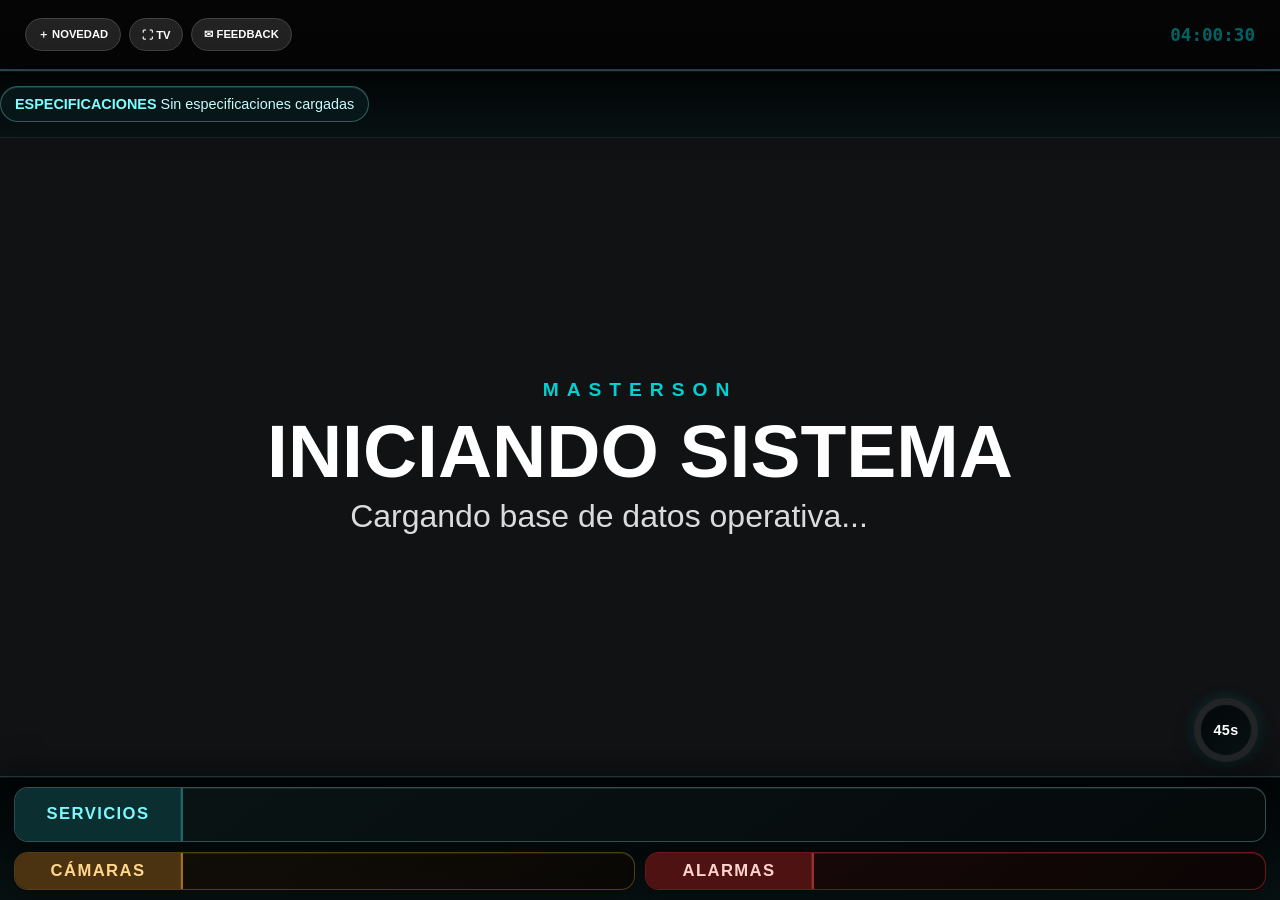
==== commit 59f8fd7c: "Ajusta vista móvil: quita notch, cápsula activos y filtros extra" ====
--- a/index.html
+++ b/index.html
@@ -1,4717 +1,4637 @@
-<!DOCTYPE html>
-<html lang="es">
-<head>
-    <meta charset="UTF-8">
-    <meta name="viewport" content="width=device-width, initial-scale=1.0, maximum-scale=1.0, user-scalable=no, viewport-fit=cover">
-    <title>CIO Monitor Elite | Masterson</title>
-   
-    <script src="https://cdnjs.cloudflare.com/ajax/libs/jspdf/2.5.1/jspdf.umd.min.js"></script>
-    <script src="https://cdnjs.cloudflare.com/ajax/libs/jspdf-autotable/3.5.23/jspdf.plugin.autotable.min.js"></script>
-
-    <style>
-        html, body {
-            margin: 0;
-            padding: 0;
-            width: 100%;
-            min-height: 100%;
-            background: #16181b;
-            overflow-x: hidden;
-        }
-
-        /* === ESTRUCTURA Y RESET === */
-        #cio-app {
-            --primary: #006465;
-            --accent: #00d1d1;
-            --dark-bg: #101214;
-            --critico: #ff4d4d;
-            --online: #2ecc71;
-            --warning: #f1c40f;
-            --orange: #e67e22;
-            --bg-emergencia: #1a0000;
-
-            position: fixed; top: 0; left: 0; width: 100vw; height: 100vh;
-            background: var(--dark-bg) !important;
-            color: #ffffff !important;
-            font-family: 'Segoe UI', Roboto, Helvetica, Arial, sans-serif !important;
-            display: flex; flex-direction: column;
-            overflow: hidden; z-index: 999999; margin: 0; padding: 0;
-            transition: background 0.5s ease;
-        }
-
-        #cio-app.pantalla-critica { background: var(--bg-emergencia) !important; }
-        #cio-app * { box-sizing: border-box !important; margin: 0; padding: 0; }
-        #cio-app * {
-            -ms-overflow-style: none;
-            scrollbar-width: none;
-        }
-        #cio-app *::-webkit-scrollbar {
-            width: 0 !important;
-            height: 0 !important;
-            display: none !important;
-        }
-
-        /* CABECERA PC */
-        #cio-app .main-header {
-            height: 70px; display: flex; justify-content: space-between; align-items: center;
-            padding: 0 25px; background: rgba(5, 5, 5, 0.95);
-            border-bottom: 1px solid var(--primary); flex-shrink: 0;
-        }
-
-        #cio-app .mobile-bottom-icon { display: none; }
-        #cio-app .mobile-only-section { display: none; }
-
-        /* REGLA FULLSCREEN: Ocultar botones e historial */
-        #cio-app:fullscreen .main-header,
-        #cio-app:-webkit-full-screen .main-header { display: none !important; }
-
-        /* KPI BAR PC */
-        #cio-app .kpi-bar {
-            display: flex; justify-content: space-evenly; align-items: center;
-            background: #050505; padding: 0 15px; border-bottom: px solid #1a1a1a;
-            height: 70px; min-height: 70px; flex-shrink: 0; gap: 10px;
-        }
-        #cio-app .kpi-card { text-align: center; }
-        #cio-app .kpi-value {
-            font-size: 2rem; font-weight: 900; color: var(--accent);
-            line-height: 1; display: flex; align-items: center; gap: 8px;
-        }
-        #cio-app .kpi-label { font-size: 0.6rem; text-transform: uppercase; letter-spacing: 1px; opacity: 0.6; margin-top: 2px; }
-        #cio-app .kpi-bar.is-temporarily-hidden { display: none !important; }
-
-        /* PUESTOS PC */
-        #cio-app .puestos-container { display: flex; gap: 20px; align-items: center; border-left: 2px solid #222; padding-left: 30px; height: 100%; }
-        #cio-app .puesto-item { display: flex; flex-direction: column; align-items: center; }
-        #cio-app .puesto-val { font-size: 1.4rem; font-weight: 900; font-family: monospace; }
-        #cio-app .puesto-lab { font-size: 1.4rem; opacity: 0.5; font-weight: bold; }
-        #cio-app .puesto-sla-chip {
-            margin-top: 4px;
-            font-size: 0.62rem;
-            font-weight: 800;
-            letter-spacing: 0.4px;
-            padding: 2px 6px;
-            border-radius: 999px;
-            border: 1px solid rgba(255,255,255,0.18);
-            background: rgba(255,255,255,0.05);
-            color: #d9ffff;
-            line-height: 1.2;
-            display: inline-flex;
-            align-items: center;
-            gap: 5px;
-        }
-        #cio-app .puesto-sla-chip-label { opacity: 0.82; }
-        #cio-app .puesto-sla-chip-value {
-            font-weight: 900;
-            color: var(--online);
-        }
-        #cio-app .puesto-sla-chip.low {
-            border-color: rgba(255, 77, 77, 0.8);
-            background: rgba(84, 15, 15, 0.7);
-        }
-        #cio-app .puesto-sla-chip.low .puesto-sla-chip-value {
-            color: #ffd8d8;
-            animation: puestoSlaPulse 1.25s ease-in-out infinite;
-        }
-        @keyframes puestoSlaPulse {
-            0%, 100% { box-shadow: 0 0 0 rgba(255, 77, 77, 0.2); }
-            50% { box-shadow: 0 0 16px rgba(255, 77, 77, 0.45); }
-        }
-
-        /* ÁREA CENTRAL */
-        #cio-app #display-board {
-            flex: 1; display: flex; flex-direction: column; justify-content: center;
-            align-items: center; text-align: center; padding: 20px;
-            overflow: hidden;
-        }
-        #cio-app #titleDisplay {
-            font-size: clamp(32px, 7vw, 75px);
-            font-weight: 900; margin: 10px 0; text-transform: uppercase; line-height: 0.95;
-        }
-        #cio-app #messageDisplay {
-            font-size: clamp(18px, 2.5vw, 40px);
-            opacity: 0.85; max-width: 95%; line-height: 1.2; font-weight: 300;
-        }
-        #cio-app #slideImageDisplay {
-            display: none;
-            width: min(80vw, 900px);
-            max-height: min(42vh, 480px);
-            object-fit: contain;
-            margin: 18px auto 16px;
-            border-radius: 14px;
-            border: 1px solid rgba(255,255,255,0.2);
-            box-shadow: 0 12px 30px rgba(0,0,0,0.38);
-            background: rgba(0,0,0,0.25);
-        }
-        #cio-app.tv-performance #slideImageDisplay.visible {
-            display: block;
-        }
-        #cio-app .area-tag { letter-spacing: 8px; font-weight: 900; font-size: 1.2rem; text-transform: uppercase; margin-bottom: 15px; color: var(--accent); }
-       
-        #cio-app .info-container { transition: all 0.6s ease-in-out; width: 100%; }
-        #cio-app .oculto { opacity: 0; transform: scale(0.95); filter: blur(10px); }
-
-        /* MODO TV ESTABLE (evita tirones/congelamientos en hardware limitado) */
-        #cio-app.tv-performance .oculto {
-            transform: none;
-            filter: none;
-            opacity: 0;
-            transition: opacity 0.3s ease;
-        }
-        #cio-app.tv-performance .trend-arrow,
-        #cio-app.tv-performance .sync-indicator-dot,
-        #cio-app.tv-performance .off-status-dot,
-        #cio-app.tv-performance .puesto-item-lowest,
-        #cio-app.tv-performance .puesto-sla-chip.low .puesto-sla-chip-value,
-        #cio-app.tv-performance .capsula-off::before {
-            animation: none !important;
-        }
-        #cio-app.tv-performance .service-check-modal,
-        #cio-app.tv-performance #cio-overlay {
-            backdrop-filter: none !important;
-        }
-
-        /* TICKER TV/PC (DOBLE BANDA PARA TV 50") */
-        #cio-app #ticker-bar {
-            height: 124px;
-            background: linear-gradient(180deg, #010405 0%, #071112 100%);
-            border-top: 1px solid #1e3536;
-            display: flex;
-            flex-direction: column;
-            overflow: hidden;
-            position: relative;
-            flex-shrink: 0;
-            padding: 10px 14px;
-            gap: 10px;
-            box-shadow: inset 0 1px 0 rgba(255,255,255,0.05), 0 -8px 28px rgba(0,0,0,0.35);
-        }
-        #cio-app #ticker-bar.ticker-compact-ok {
-            height: 36px;
-            min-height: 36px;
-            padding: 6px 12px;
-            gap: 0;
-        }
-        #cio-app #ticker-bar.ticker-level-1 {
-            height: 68px;
-            min-height: 68px;
-            padding: 8px 12px;
-            gap: 0;
-        }
-        #cio-app #ticker-bar.ticker-level-2 {
-            height: 94px;
-            min-height: 94px;
-            padding: 9px 13px;
-            gap: 8px;
-        }
-        #cio-app #ticker-bar.ticker-level-3 {
-            height: 124px;
-            min-height: 124px;
-            padding: 10px 14px;
-            gap: 10px;
-        }
-        #cio-app .service-specs-ticker-bar {
-            height: 68px;
-            min-height: 68px;
-            border-top: 1px solid rgba(62, 134, 138, 0.45);
-            border-bottom: 1px solid rgba(62, 134, 138, 0.28);
-            background: linear-gradient(180deg, #010405 0%, #071112 100%);
-            display: flex;
-            align-items: center;
-            overflow: hidden;
-            position: relative;
-            padding: 8px 12px;
-            box-shadow: inset 0 1px 0 rgba(255,255,255,0.05), 0 -8px 28px rgba(0,0,0,0.35);
-        }
-        #cio-app .service-specs-ticker-track {
-            display: inline-flex;
-            align-items: center;
-            gap: 10px;
-            white-space: nowrap;
-            will-change: transform;
-            position: absolute;
-            left: 0;
-            transform: translateX(0);
-        }
-        #cio-app .service-specs-pill {
-            border: 1px solid rgba(78, 161, 166, 0.52);
-            border-radius: 999px;
-            padding: 9px 14px;
-            font-size: 0.9rem;
-            color: #c9f9f9;
-            background: rgba(8, 25, 27, 0.9);
-            box-shadow: inset 0 1px 0 rgba(255,255,255,0.12);
-        }
-        #cio-app .service-specs-pill strong {
-            color: #7dffff;
-            margin-right: 4px;
-        }
-        #cio-app #ticker-bar.ticker-compact-ok .ticker-row {
-            display: none !important;
-        }
-        #cio-app .ticker-ok-message {
-            display: none;
-            width: 100%;
-            text-align: center;
-            color: #7dffb0;
-            font-weight: 900;
-            letter-spacing: 0.7px;
-            font-size: 0.92rem;
-            text-transform: uppercase;
-        }
-        #cio-app #ticker-bar.ticker-compact-ok .ticker-ok-message {
-            display: block;
-        }
-        #cio-app .ticker-row {
-            flex: 1;
-            display: flex;
-            gap: 10px;
-            min-height: 0;
-        }
-        #cio-app .ticker-row-top { flex: 1.18; }
-        #cio-app .ticker-row-bottom { flex: 0.82; }
-        #cio-app .ticker-row-top .ticker-section { flex: 1; }
-        #cio-app .ticker-row-bottom .ticker-section { flex: 1; }
-
-        #cio-app .ticker-section {
-            flex: 1;
-            position: relative;
-            overflow: hidden;
-            display: flex;
-            align-items: center;
-            border-radius: 14px;
-            border: 1px solid rgba(76, 126, 128, 0.58);
-            background: linear-gradient(145deg, rgba(11,22,23,0.95), rgba(5,10,11,0.95));
-            box-shadow: inset 0 1px 0 rgba(255,255,255,0.08), 0 10px 18px rgba(0,0,0,0.26);
-        }
-        #cio-app .ticker-section.cameras {
-            border-color: rgba(140, 104, 34, 0.55);
-            background: linear-gradient(145deg, rgba(21,16,9,0.94), rgba(10,8,5,0.94));
-        }
-        #cio-app .ticker-section.alarms {
-            border-color: rgba(170, 34, 34, 0.62);
-            background: linear-gradient(145deg, rgba(27,9,9,0.95), rgba(12,5,5,0.95));
-        }
-        #cio-app .ticker-label {
-            position: absolute;
-            left: 0;
-            top: 0;
-            bottom: 0;
-            z-index: 10;
-            width: 168px;
-            text-align: center;
-            display: flex;
-            align-items: center;
-            justify-content: center;
-            background: #0b2f30;
-            padding: 0 12px;
-            border-radius: 0;
-            font-size: 1.04rem;
-            font-weight: 900;
-            color: #7ef8f9;
-            text-transform: uppercase;
-            letter-spacing: 1.4px;
-            border-right: 2px solid #1d6667;
-            box-shadow: inset -1px 0 0 rgba(255,255,255,0.08);
-        }
-        #cio-app .ticker-section.cameras .ticker-label {
-            background: #4b3210;
-            border-right-color: #a06f23;
-            color: #ffd68a;
-        }
-        #cio-app .ticker-section.alarms .ticker-label {
-            background: #4f1212;
-            border-right-color: #a02c2c;
-            color: #ffd2d2;
-        }
-
-        #cio-app .ticker-wrapper {
-            display: flex;
-            align-items: center;
-            gap: 14px;
-            white-space: nowrap;
-            position: absolute;
-            left: 0;
-            animation: scroll-ticker 30s linear infinite;
-            padding-left: 184px;
-            padding-right: 24px;
-            min-width: 100%;
-        }
-        #cio-app .ticker-row-bottom .ticker-wrapper { animation-duration: 34s; }
-        @keyframes scroll-ticker {
-            0% { transform: translateX(100%); }
-            100% { transform: translateX(-100%); }
-        }
-
-        #cio-app .capsula-off {
-            background: linear-gradient(150deg, rgba(62, 16, 16, 0.95), rgba(25, 8, 8, 0.95));
-            border: 1px solid rgba(255, 77, 77, 0.85);
-            color: #ffe2e2;
-            padding: 10px 16px;
-            border-radius: 999px;
-            font-weight: 900;
-            font-size: 1.05rem;
-            display: inline-flex;
-            align-items: center;
-            gap: 8px;
-            letter-spacing: 0.45px;
-            text-transform: uppercase;
-            box-shadow: 0 0 0 rgba(255,77,77,0.15);
-        }
-        #cio-app .capsula-off::before {
-            content: "●";
-            color: #ff6d6d;
-            font-size: 0.84rem;
-            text-shadow: 0 0 8px rgba(255,109,109,0.65);
-        }
-        #cio-app .capsula-alarma {
-            background: linear-gradient(140deg, rgba(0, 100, 101, 0.95), rgba(11, 24, 25, 0.95));
-            border: 1px solid rgba(255, 77, 77, 0.82);
-            color: #ffffff;
-            font-weight: 900;
-            text-shadow: 0 0 5px rgba(255, 77, 77, 0.35);
-            box-shadow: 0 0 12px rgba(255, 77, 77, 0.15);
-        }
-        #cio-app .priority-chip {
-            display:inline-flex;
-            align-items:center;
-            gap:5px;
-            font-size:0.58rem;
-            font-weight:900;
-            letter-spacing:0.45px;
-            text-transform:uppercase;
-            border-radius:999px;
-            padding:3px 8px;
-            border:1px solid rgba(255,255,255,0.24);
-            background:rgba(255,255,255,0.06);
-            color:#d8ffff;
-            white-space:nowrap;
-        }
-        #cio-app .priority-chip.estable { color:#8fe6ff; border-color:rgba(0,209,209,0.35); }
-        #cio-app .priority-chip.degradado { color:#ffd9a6; border-color:rgba(230,126,34,0.55); }
-        #cio-app .priority-chip.inestable { color:#fff2a1; border-color:rgba(241,196,15,0.6); }
-        #cio-app .priority-chip.critico {
-            color:#ffd0d0;
-            border-color:rgba(255,77,77,0.72);
-            background:rgba(95,16,16,0.55);
-            animation: priorityPulse 1.15s ease-in-out infinite;
-        }
-        #cio-app .favorite-btn {
-            border:none;
-            background:transparent;
-            color:#7c7c7c;
-            font-size:1.05rem;
-            cursor:pointer;
-            padding:2px 6px;
-        }
-        #cio-app .favorite-btn.active { color:#ffffff; text-shadow:0 0 8px rgba(255,255,255,0.35); }
-        #cio-app .favorite-chip { color:#ffffff; opacity:0.9; }
-        #cio-app .preventive-mobile-toast {
-            display:none;
-            position:sticky;
-            top:8px;
-            z-index:12;
-            margin-bottom:10px;
-            padding:10px 12px;
-            border-radius:12px;
-            border:1px solid rgba(241,196,15,0.65);
-            background:rgba(46,37,4,0.94);
-            color:#ffeaa7;
-            font-size:0.72rem;
-            font-weight:800;
-            line-height:1.35;
-            box-shadow:0 10px 24px rgba(0,0,0,0.35);
-            opacity:0;
-            transform:translateY(-6px);
-            transition:opacity .25s ease, transform .25s ease;
-        }
-        #cio-app .preventive-mobile-toast.active { display:block; opacity:1; transform:translateY(0); }
-        @keyframes priorityPulse {
-            0%,100% { box-shadow:0 0 0 rgba(255,77,77,0.2); }
-            50% { box-shadow:0 0 14px rgba(255,77,77,0.45); }
-        }
-
-        /* PANELES LATERALES */
-        #cio-app .side-panel {
-            position: fixed; right: 0; top: 0; width: 450px; height: 100%;
-            background: #0d0d0d; border-left: 2px solid var(--primary); padding: 25px;
-            transform: translateX(100%); transition: 0.4s cubic-bezier(0.7, 0, 0.3, 1); z-index: 10100;
-            overflow-y: auto;
-        }
-        #cio-app .side-panel.active { transform: translateX(0); }
-       
-        /* FORMULARIOS Y BOTONES CENTRADOS */
-        #cio-app .p-field {
-            background: #1a1a1a; border: 1px solid #333; padding: 12px; color: white;
-            border-radius: 8px; width: 100%; margin-bottom: 15px; outline: none; font-size: 16px;
-            text-align: center; display: block; margin-left: auto; margin-right: auto;
-        }
-        #cio-app .service-specs-admin {
-            background:#131313;
-            border:1px solid #2b3b3c;
-            border-radius:12px;
-            padding:12px;
-            margin-bottom:14px;
-        }
-        #cio-app .service-specs-admin textarea { text-align:left; resize: vertical; min-height: 66px; }
-        #cio-app .service-specs-admin-list {
-            max-height: 170px;
-            overflow:auto;
-            display:flex;
-            flex-direction:column;
-            gap:8px;
-            margin-top:10px;
-        }
-        #cio-app .service-specs-admin-item {
-            background:#0a1011;
-            border:1px solid #224144;
-            border-radius:10px;
-            padding:8px;
-            font-size:0.7rem;
-            line-height:1.35;
-        }
-
-        #cio-app .image-dropzone {
-            border: 1px dashed #006465;
-            border-radius: 10px;
-            background: #101616;
-            color: #9ed9d9;
-            padding: 12px;
-            margin: 0 auto 10px;
-            text-align: center;
-            font-size: 0.72rem;
-            transition: border-color .2s ease, background .2s ease;
-            cursor: pointer;
-        }
-        #cio-app .image-dropzone.dragover {
-            border-color: var(--accent);
-            background: #122224;
-        }
-        #cio-app .image-preview-box {
-            display: none;
-            margin: 8px 0 12px;
-            border: 1px solid #23282c;
-            border-radius: 10px;
-            background: #0c0c0c;
-            padding: 10px;
-        }
-        #cio-app .image-preview-box img {
-            width: 100%;
-            max-height: 170px;
-            object-fit: contain;
-            border-radius: 8px;
-            border: 1px solid #23282c;
-            background: #050505;
-        }
-        #cio-app .entry-media-modal-img {
-            width: 100%;
-            max-height: 54vh;
-            object-fit: contain;
-            border-radius: 12px;
-            border: 1px solid #006465;
-            background: #0b0b0b;
-            margin-top: 10px;
-        }
-        #cio-app .btn-pill {
-            background: var(--primary); color: #fff; border: none; padding: 14px; border-radius: 50px;
-            font-weight: 700; cursor: pointer; width: 100%; text-transform: uppercase; margin-bottom: 10px; text-align: center;
-        }
-        #cio-app .btn-sec { background: #222; border: 1px solid #444; }
-
-        #cio-app #progressLine {
-            --progress: 0deg;
-            position: fixed;
-            right: 22px;
-            bottom: 138px;
-            width: 64px;
-            height: 64px;
-            border-radius: 50%;
-            z-index: 15;
-            display: flex;
-            align-items: center;
-            justify-content: center;
-            background: conic-gradient(var(--accent) var(--progress), rgba(255,255,255,0.08) 0deg);
-            box-shadow: 0 8px 20px rgba(0,0,0,0.35), 0 0 16px rgba(0,209,209,0.18);
-            transition: background 0.12s linear, box-shadow 0.2s ease;
-        }
-        #cio-app #progressLine::before {
-            content: "";
-            position: absolute;
-            inset: 6px;
-            border-radius: 50%;
-            background: linear-gradient(145deg, rgba(3,8,9,0.97), rgba(8,17,18,0.96));
-            border: 1px solid rgba(255,255,255,0.09);
-        }
-        #cio-app #progressCountdown {
-            position: relative;
-            z-index: 1;
-            font-size: 0.9rem;
-            font-weight: 900;
-            color: #ffffff;
-            letter-spacing: 0.3px;
-        }
-
-        #cio-app .trend-arrow { display: inline-block; animation: arrowMove 0.8s infinite alternate; font-weight: 900; }
-        #cio-app .trend-up { color: #2ecc71 !important; }
-        #cio-app .trend-down { color: #ff4d4d !important; }
-        @keyframes arrowMove { from { transform: translateY(1px); } to { transform: translateY(-1px); } }
-
-        #cio-app .history-card {
-            background: #111111 !important;
-            padding: 20px !important;
-            border-radius: 12px !important;
-            margin-bottom: 30px !important;
-            border: 1px solid #222 !important;
-            border-left: 5px solid var(--primary) !important;
-            display: block !important;
-            position: relative !important;
-        }
-
-        #cio-app .service-check-modal {
-            position: fixed;
-            inset: 0;
-            display: none;
-            align-items: center;
-            justify-content: center;
-            padding: 18px;
-            background: rgba(0, 0, 0, 0.82);
-            backdrop-filter: blur(8px);
-            z-index: 10150;
-        }
-        #cio-app .service-check-modal.active { display: flex; }
-        #cio-app .service-check-card {
-            width: min(94vw, 420px);
-            background: linear-gradient(180deg, #0f1111 0%, #050707 100%);
-            border: 1px solid rgba(0, 209, 209, 0.3);
-            border-radius: 16px;
-            padding: 16px;
-            box-shadow: 0 15px 35px rgba(0,0,0,0.45);
-        }
-
-        #cio-app .service-detail-row {
-            display:flex;
-            align-items:center;
-            justify-content:space-between;
-            gap:10px;
-            padding:8px 10px;
-            border:1px solid rgba(255,255,255,0.08);
-            border-radius:10px;
-            background:rgba(255,255,255,0.02);
-            margin-bottom:8px;
-        }
-        #cio-app .status-dot {
-            width:10px;
-            height:10px;
-            border-radius:50%;
-            display:inline-block;
-            margin-right:8px;
-            box-shadow:0 0 10px currentColor;
-        }
-        #cio-app .status-offline { color:#ff5252; }
-        #cio-app .status-online { color:#2ecc71; }
-        #cio-app .status-unknown { color:#f1c40f; }
-
-        #cio-app .sync-indicator {
-            position: fixed;
-            top: 84px;
-            right: 14px;
-            z-index: 10140;
-            display: inline-flex;
-            align-items: center;
-            gap: 8px;
-            font-size: 0.7rem;
-            font-weight: 800;
-            letter-spacing: 0.7px;
-            text-transform: uppercase;
-            color: #d5ffff;
-            background: rgba(8, 21, 22, 0.92);
-            border: 1px solid rgba(0, 209, 209, 0.35);
-            border-radius: 999px;
-            padding: 7px 11px;
-            box-shadow: 0 8px 22px rgba(0, 0, 0, 0.35);
-            opacity: 0;
-            pointer-events: none;
-            transform: translateY(-6px);
-            transition: opacity 0.2s ease, transform 0.2s ease;
-        }
-        #cio-app .sync-indicator.active { opacity: 1; transform: translateY(0); }
-        #cio-app .sync-indicator-dot {
-            width: 9px;
-            height: 9px;
-            border-radius: 50%;
-            background: var(--accent);
-            box-shadow: 0 0 14px var(--accent);
-            animation: syncPulse 0.95s ease-in-out infinite;
-        }
-        @keyframes syncPulse {
-            0%, 100% { opacity: 0.35; transform: scale(0.85); }
-            50% { opacity: 1; transform: scale(1.08); }
-        }
-
-        #cio-app .service-offline-alert {
-            position: fixed;
-            left: 0;
-            right: 0;
-            top: 168px;
-            bottom: 88px;
-            z-index: 10170;
-            display: flex;
-            align-items: center;
-            justify-content: center;
-            padding: 18px;
-            background: radial-gradient(140% 120% at 50% 50%, rgba(179, 0, 0, 0.92) 0%, rgba(122, 0, 0, 0.96) 45%, rgba(52, 0, 0, 0.99) 100%);
-            opacity: 0;
-            pointer-events: none;
-            transition: opacity 0.35s ease, transform 0.35s ease, filter 0.35s ease;
-        }
-        #cio-app:fullscreen .service-offline-alert,
-        #cio-app:-webkit-full-screen .service-offline-alert {
-            top: 98px;
-        }
-        #cio-app .service-offline-alert-card {
-            width: min(92vw, 980px);
-            border: 1px solid #ff7a7a;
-            border-radius: 24px;
-            padding: 26px 28px;
-            background: linear-gradient(170deg, rgba(179, 0, 0, 0.95) 0%, rgba(122, 0, 0, 0.92) 100%);
-            box-shadow: 0 20px 45px rgba(0,0,0,0.45), 0 0 0 rgba(255,77,77,0.25);
-            transform: scale(0.95);
-        }
-        #cio-app .service-offline-alert.active {
-            opacity: 1;
-            animation: offlineAlertPulse 1s ease-in-out infinite;
-        }
-        #cio-app .service-offline-alert.active .service-offline-alert-card { transform: scale(1); }
-        #cio-app .service-offline-alert.exiting {
-            opacity: 0.16;
-            transform: translateY(46vh) scale(0.9);
-            filter: blur(2px);
-            animation: none;
-        }
-        #cio-app .service-offline-alert .alert-title {
-            font-size: 1rem;
-            letter-spacing: 1.4px;
-            text-transform: uppercase;
-            color: #ffb6b6;
-            margin-bottom: 6px;
-            font-weight: 900;
-        }
-        #cio-app .service-offline-alert .alert-service {
-            font-size: clamp(30px, 4.8vw, 62px);
-            font-weight: 900;
-            color: #ffffff;
-            line-height: 1.05;
-            text-transform: uppercase;
-        }
-        #cio-app .service-offline-alert .alert-sub {
-            margin-top: 5px;
-            font-size: 0.95rem;
-            color: #ffd6d6;
-            opacity: 0.9;
-            letter-spacing: 0.4px;
-        }
-        @keyframes offlineAlertPulse {
-            0%, 100% { box-shadow: 0 20px 45px rgba(0,0,0,0.45), 0 0 0 rgba(255,77,77,0.15); }
-            50% { box-shadow: 0 20px 45px rgba(0,0,0,0.45), 0 0 38px rgba(255,77,77,0.65); }
-        }
-
-        #cio-app #mobileClockInline {
-            display: none;
-        }
-
-
-        /* === MEJORAS CELULAR === */
-
-        #cio-app .off-service-card {
-            background: #111; border: 1px solid #111;
-            border-radius: 25px; padding: 18px 20px; margin-bottom: 1px;
-            display: flex; align-items: center; gap: 55px; cursor: pointer;
-            transition: all 0.3s ease;
-            -webkit-tap-highlight-color: transparent;
-        }
-        #cio-app .off-service-card:active { transform: scale(0.98); background: #151515; }
-        #cio-app .off-service-card.expanded-header { border-bottom-left-radius: 10; border-bottom-right-radius: 10; border-color: var(--primary); }
-       
-        #cio-app .off-status-dot {
-            width: 12px; height: 12px; background: var(--critico); border-radius: 50%;
-            box-shadow: 0 0 10px var(--critico); animation: pulse-red 1s infinite;
-        }
-       
-        #cio-app .generic-details {
-            max-height: 0; overflow: hidden; transition: max-height 0.4s ease-out, opacity 0.3s, padding 0.3s;
-            opacity: 0; background: #111; border: 1px solid #111; border-top: 2;
-            border-bottom-left-radius: 2px; border-bottom-right-radius: 2px;
-            margin-bottom: 15px; padding: 0 20px;
-        }
-        #cio-app .generic-details.expanded { max-height: 400px; opacity: 1; padding: 20px; }
-       
-        #cio-app .detail-row { display: flex; justify-content: center; align-items: center; padding: 8px 0; border-bottom: 1px solid #111; }
-        #cio-app .detail-row:last-child { border-bottom: none; }
-        #cio-app .detail-value { color: #FFF; font-size: 1rem; font-weight: 700; text-align: center; }
-
-        @keyframes pulse-red { 0% { opacity: 0.1; } 50% { opacity: 1; } 100% { opacity: 0.1; } }
-
-        @media (min-width: 769px) {
-            #cio-app .kpi-bar {
-                align-items: center;
-                min-height: 98px;
-                height: 98px;
-                padding-top: 6px;
-                padding-bottom: 8px;
-            }
-            #cio-app .puestos-container {
-                height: auto;
-                min-height: 100%;
-                align-items: flex-end;
-                padding-top: 0;
-                padding-bottom: 4px;
-            }
-            #cio-app .puesto-item {
-                transform: none;
-                min-width: 84px;
-                padding: 6px 8px;
-                border-radius: 12px;
-                border: 1px solid rgba(255,255,255,0.12);
-                background: linear-gradient(180deg, rgba(255,255,255,0.08), rgba(255,255,255,0.02));
-            }
-            #cio-app .puesto-val { font-size: 1.45rem; }
-            #cio-app .puesto-lab { font-size: 0.95rem; }
-            #cio-app .puesto-sla-chip { font-size: 0.72rem; margin-top: 4px; padding: 3px 8px; }
-            #cio-app .puesto-item-lowest {
-                background: rgba(90, 0, 0, 0.36);
-                border: 1px solid rgba(255, 77, 77, 0.5);
-                border-radius: 10px;
-                padding: 4px 10px;
-                margin: 2px 0;
-                box-shadow: 0 0 0 rgba(255, 77, 77, 0.1);
-                animation: kpiLowestPulse 1.6s ease-in-out infinite;
-            }
-        }
-        @keyframes kpiLowestPulse {
-            0%, 100% { box-shadow: 0 0 0 rgba(255, 77, 77, 0.1); }
-            50% { box-shadow: 0 0 24px rgba(255, 77, 77, 0.42); }
-        }
-
-        /* RESPONSIVE CELULAR */
-        @media (max-width: 768px) {
-            #cio-app {
-                position: relative;
-                min-height: 100dvh;
-                height: auto;
-                overflow-y: auto;
-                overscroll-behavior-y: auto;
-                -webkit-overflow-scrolling: touch;
-                background: #16181b !important;
-                overflow-x: hidden;
-            }
-
-            #cio-app,
-            #cio-app #panelMobileDash {
-                width: 100%;
-                max-width: 100vw;
-                overflow-x: hidden;
-            }
-
-            #cio-app.pantalla-critica {
-                background: #16181b !important;
-            }
-
-            #cio-app * { -webkit-tap-highlight-color: transparent; }
-
-            #cio-app .main-header,
-            #cio-app .kpi-bar,
-            #cio-app #ticker-bar,
-            #cio-app .main-header .btn-pill,
-            #cio-app .main-header > div:first-child,
-            #cio-app #panelHistory,
-            #cio-app #panelForm,
-            #cio-app #display-board {
-                display: none !important;
-            }
-
-            #cio-app .mobile-only-section { display: block; }
-            #cio-app #progressLine { display: none !important; }
-
-            #cio-app #mobileClockInline {
-                display: block;
-                margin-top: 7px;
-                font-size: 0.84rem;
-                font-weight: 800;
-                color: var(--accent);
-                letter-spacing: 1.35px;
-            }
-
-            #cio-app #panelMobileDash {
-                position: relative;
-                inset: auto;
-                width: 100%;
-                height: auto;
-                transform: none !important;
-                border: none;
-                border-radius: 0;
-                box-shadow: none;
-                padding: calc(14px + env(safe-area-inset-top)) 13px calc(95px + env(safe-area-inset-bottom));
-                touch-action: auto;
-                overflow: visible;
-            }
-
-            #cio-app #panelMobileDash::before,
-            #cio-app .side-panel::before { display: none; }
-
-            #cio-app #panelMobileDash {
-                max-width: 560px;
-                margin: 0 auto;
-                display: flex;
-                flex-direction: column;
-                gap: 10px;
-            }
-            #cio-app #mobileQuickSearch {
-                position: sticky;
-                top: calc(8px + env(safe-area-inset-top));
-                z-index: 30;
-                padding: 10px;
-                border-radius: 14px;
-                border: 1px solid rgba(0, 209, 209, 0.28);
-                background: linear-gradient(155deg, rgba(10,18,19,0.95), rgba(6,11,12,0.94));
-                backdrop-filter: blur(8px);
-                box-shadow: 0 10px 22px rgba(0,0,0,0.28);
-            }
-            #cio-app #mobileQuickSearch .p-field {
-                border-radius: 10px;
-                text-align: left !important;
-                font-size: 0.82rem;
-                font-weight: 700;
-                padding: 11px 12px;
-                margin-bottom: 0;
-            }
-            #cio-app #mobileQuickSearch .btn-pill {
-                min-height: 42px;
-                border-radius: 10px !important;
-                font-size: 0.72rem;
-                letter-spacing: 0.4px;
-                margin-bottom: 0;
-            }
-            #cio-app #quickFavoriteBtn {
-                border: 1px solid rgba(255,255,255,0.2) !important;
-                min-width: 44px;
-                font-size: 1rem !important;
-                padding: 0 11px !important;
-            }
-            #cio-app #quickFavoriteBtn.active {
-                border-color: rgba(255,255,255,0.6) !important;
-                box-shadow: inset 0 0 0 1px rgba(255,255,255,0.3), 0 6px 14px rgba(0,0,0,0.25);
-            }
-            #cio-app #mobileFilterBar {
-                position: sticky;
-                top: calc(84px + env(safe-area-inset-top));
-                z-index: 26;
-                padding: 8px 4px 10px;
-                margin: 0 0 6px;
-                background: linear-gradient(180deg, rgba(5,9,10,0.94), rgba(5,9,10,0.65));
-                backdrop-filter: blur(8px);
-                border-bottom: 1px solid rgba(255,255,255,0.06);
-            }
-            #cio-app .mobile-stat-box,
-            #cio-app .mobile-puestos-grid,
-            #cio-app .offline-widget,
-            #cio-app #historyMobileWindow,
-            #cio-app .service-widget {
-                border-radius: 16px !important;
-                border: 1px solid #23282c !important;
-                background: linear-gradient(155deg, rgba(14,20,21,0.96), rgba(8,12,13,0.95)) !important;
-                box-shadow: 0 12px 26px rgba(0,0,0,0.28) !important;
-            }
-            #cio-app .mobile-offline-grid {
-                grid-template-columns: 1fr;
-                gap: 10px;
-            }
-            #cio-app .offline-widget-title {
-                font-size: 0.7rem;
-                letter-spacing: 0.9px;
-                margin-bottom: 8px;
-            }
-            #cio-app .off-service-card {
-                border-radius: 12px;
-                border: 1px solid #23282c;
-                background: linear-gradient(145deg, rgba(18,18,18,0.96), rgba(10,10,10,0.92));
-                padding: 10px;
-            }
-            #cio-app #mobileFavoritesSection .off-service-card {
-                background: linear-gradient(145deg, rgba(14,18,22,0.95), rgba(9,12,15,0.92));
-                border-color: rgba(255,255,255,0.16);
-            }
-            #cio-app .mobile-section-header {
-                margin: 16px 0 8px;
-            }
-            #cio-app #historyMobileWindow {
-                padding: 10px;
-                max-height: none;
-            }
-            #cio-app #historyMobileWindow .history-card {
-                border-radius: 12px;
-                padding: 12px !important;
-                margin-bottom: 8px !important;
-            }
-
-            #cio-app #panelMobileDash > div:first-child {
-                text-align: center;
-                margin-bottom: 16px !important;
-                padding: 16px 12px;
-                border-radius: 22px;
-                border: 1px solid rgba(255, 255, 255, 0.12);
-                background: linear-gradient(155deg, rgba(16, 24, 25, 0.98) 0%, rgba(8, 13, 14, 0.95) 100%);
-                box-shadow: 0 14px 32px rgba(0,0,0,0.34), inset 0 1px 0 rgba(255,255,255,0.06);
-            }
-
-            #cio-app .mobile-section-header {
-                color: #006465;
-                font-size: 0.72rem;
-                font-weight: 900;
-                margin: 24px 0 11px;
-                text-transform: uppercase;
-                letter-spacing: 1.9px;
-                display: flex;
-                align-items: center;
-                gap: 10px;
-            }
-            #cio-app .mobile-filter-bar {
-                display: flex;
-                align-items: center;
-                overflow-x: auto;
-                overflow-y: hidden;
-                -webkit-overflow-scrolling: touch;
-                gap: 8px;
-                margin: 12px 0 8px;
-                padding: 2px 0 6px;
-                scrollbar-width: thin;
-            }
-            #cio-app .mobile-filter-chip {
-                flex: 0 0 auto;
-                min-width: 94px;
-                border: 1px solid rgba(115, 255, 255, 0.25);
-                background: rgba(11, 28, 30, 0.85);
-                color: #c6f6f7;
-                border-radius: 999px;
-                padding: 8px 6px;
-                font-size: 0.63rem;
-                font-weight: 900;
-                letter-spacing: 0.5px;
-                text-transform: uppercase;
-                text-align: center;
-            }
-            #cio-app .mobile-filter-chip.active {
-                background: #0d6b6d;
-                color: #ffffff;
-                border-color: #0d6b6d;
-                box-shadow: 0 8px 16px rgba(0,0,0,0.24);
-            }
-            #cio-app .mobile-filter-target.hidden-by-filter { display: none !important; }
-            #cio-app.mobile-focus-ops .mobile-stat-container {
-                grid-template-columns: 1fr;
-            }
-            #cio-app.mobile-focus-ops .mobile-puestos-grid {
-                grid-template-columns: repeat(2, minmax(0, 1fr));
-                max-height: none;
-                overflow-y: visible;
-                padding-right: 0;
-            }
-            #cio-app.mobile-focus-infra .mobile-offline-grid {
-                grid-template-columns: 1fr;
-                gap: 10px;
-            }
-            #cio-app.mobile-focus-infra .offline-widget {
-                min-height: 210px;
-            }
-            #cio-app.mobile-focus-infra .offline-group {
-                max-height: none;
-                overflow-y: visible;
-                padding-right: 0;
-            }
-            #cio-app.mobile-focus-news #historyMobileWindow {
-                max-height: none;
-                overflow-y: visible;
-                padding-right: 0;
-            }
-            #cio-app.mobile-focus-feedback .feedback-history-window {
-                max-height: none;
-                overflow-y: visible;
-                padding-right: 0;
-            }
-            #cio-app.mobile-focus-favorites #mobileFavoritesSection {
-                display:block !important;
-            }
-            #cio-app.mobile-focus-favorites #mobileFavoritesList {
-                max-height: 58vh;
-                overflow-y: auto;
-                padding-right: 4px;
-            }
-            #cio-app .feedback-card {
-                border: 1px solid rgba(255,255,255,0.14);
-                border-radius: 14px;
-                padding: 10px;
-                margin-bottom: 8px;
-                background: linear-gradient(160deg, rgba(255,255,255,0.06), rgba(255,255,255,0.02));
-            }
-            #cio-app .feedback-toast {
-                position: fixed;
-                left: 50%;
-                transform: translateX(-50%) translateY(12px);
-                bottom: calc(72px + env(safe-area-inset-bottom));
-                background: #0d6b6d;
-                color: #fff;
-                border-radius: 999px;
-                padding: 9px 14px;
-                font-size: 0.72rem;
-                font-weight: 800;
-                letter-spacing: 0.4px;
-                z-index: 10160;
-                opacity: 0;
-                pointer-events: none;
-                transition: opacity 0.25s ease, transform 0.25s ease;
-            }
-            #cio-app .feedback-toast.visible {
-                opacity: 1;
-                transform: translateX(-50%) translateY(0);
-            }
-            #cio-app.mobile-focus-news #historyMobileSlide {
-                transition: none;
-                display: flex;
-                flex-direction: column;
-                gap: 10px;
-            }
-            #cio-app.mobile-focus-news #historyMobileSlide.oculto {
-                opacity: 1;
-                transform: none;
-                filter: none;
-            }
-            #cio-app.mobile-focus-news #historyMobileWindow .history-card {
-                margin-bottom: 0 !important;
-            }
-            #cio-app .mobile-section-header::after {
-                content: "";
-                flex: 1;
-                height: 1px;
-                background: linear-gradient(90deg, rgba(0,100,101,0.75), rgba(0,100,101,0.05));
-            }
-
-            #cio-app .mobile-stat-container {
-                display: grid;
-                grid-template-columns: 1fr 1fr;
-                gap: 10px;
-                margin-bottom: 14px;
-            }
-            #cio-app .mobile-stat-box {
-                background: linear-gradient(145deg, rgba(22, 37, 40, 0.94) 0%, rgba(8, 14, 16, 0.98) 100%);
-                border: 1px solid #23282c;
-                border-radius: 22px;
-                padding: 16px 14px;
-                min-height: 136px;
-                text-align: center;
-                overflow: hidden;
-                display: flex;
-                flex-direction: column;
-                align-items: center;
-                justify-content: center;
-                gap: 6px;
-                box-shadow: 0 18px 36px rgba(0,0,0,0.34), inset 0 1px 0 rgba(255,255,255,0.09);
-            }
-
-            #cio-app .sla-circle-container {
-                width: 88px;
-                height: 88px;
-                margin: 0 auto;
-                position: relative;
-            }
-            #cio-app .sla-circle-svg {
-                width: 100%;
-                height: 100%;
-                transform: rotate(-90deg);
-            }
-            #cio-app .sla-circle-bg,
-            #cio-app .sla-circle-bar {
-                fill: none;
-                stroke-width: 8;
-                stroke-linecap: round;
-                transition: stroke-dasharray 0.45s ease, stroke 0.3s ease;
-            }
-            #cio-app .sla-circle-bg {
-                stroke: #ff4d4d;
-                opacity: 0.95;
-            }
-            #cio-app .sla-circle-bar { stroke: #00d66d; }
-            #cio-app .sla-text-overlay {
-                position: absolute;
-                inset: 0;
-                display: flex;
-                align-items: center;
-                justify-content: center;
-                flex-direction: column;
-            }
-            #cio-app #m-sla-trend {
-                position: absolute;
-                right: 17px;
-                bottom: 15px;
-                line-height: 1;
-                pointer-events: none;
-            }
-
-            #cio-app .mobile-puestos-grid {
-                display: grid;
-                grid-template-columns: repeat(3, minmax(0, 1fr));
-                gap: 10px;
-                background: linear-gradient(145deg, rgba(20, 36, 38, 0.95) 0%, rgba(6, 11, 12, 0.98) 100%);
-                border: 1px solid rgba(115, 255, 255, 0.16);
-                border-radius: 24px;
-                padding: 14px;
-                box-shadow: 0 16px 36px rgba(0,0,0,0.3);
-            }
-            #cio-app .puesto-item {
-                gap: 4px;
-                padding: 10px 6px;
-                border-radius: 14px;
-                border: 1px solid rgba(255,255,255,0.1);
-                background: linear-gradient(180deg, rgba(255,255,255,0.08), rgba(255,255,255,0.02));
-                text-align: center;
-                align-items: center;
-                justify-content: center;
-            }
-            #cio-app .puesto-val { font-size: 1.45rem !important; }
-            #cio-app .puesto-lab { font-size: 0.65rem !important; }
-            #cio-app .puesto-sla-chip { font-size: 0.58rem; padding: 2px 5px; margin-top: 3px; }
-
-            #cio-app .mobile-offline-grid {
-                display: grid;
-                grid-template-columns: 1fr;
-                gap: 12px;
-                margin-top: 10px;
-            }
-            #cio-app .offline-widget {
-                background: linear-gradient(145deg, rgba(22, 34, 36, 0.95) 0%, rgba(8, 12, 14, 0.99) 100%);
-                border: 1px solid rgba(115, 255, 255, 0.14);
-                border-radius: 22px;
-                padding: 12px;
-                min-height: 170px;
-                box-shadow: 0 16px 34px rgba(0,0,0,0.28);
-            }
-            #cio-app .offline-widget.alert-pulse-dark {
-                border-color: rgba(255, 77, 77, 0.65);
-                background: linear-gradient(160deg, rgba(42, 10, 10, 0.95) 0%, rgba(24, 7, 7, 0.95) 100%);
-                animation: mobileOfflineAlertPulse 1.4s ease-in-out infinite;
-            }
-            @keyframes mobileOfflineAlertPulse {
-                0%, 100% { box-shadow: 0 10px 24px rgba(0,0,0,0.2), 0 0 0 rgba(130, 16, 16, 0.2); }
-                50% { box-shadow: 0 10px 24px rgba(0,0,0,0.25), 0 0 20px rgba(130, 16, 16, 0.55); }
-            }
-            #cio-app .offline-widget-title {
-                font-size: 0.68rem;
-                text-transform: uppercase;
-                letter-spacing: 1.35px;
-                color: #7df2f2;
-                margin-bottom: 10px;
-                font-weight: 900;
-                text-align: center;
-            }
-            #cio-app .offline-widget .offline-group { max-height: 126px; overflow: auto; }
-
-            #cio-app .off-service-card {
-                border-radius: 14px;
-                padding: 11px 12px;
-                gap: 10px;
-                border: 1px solid rgba(255,255,255,0.12);
-                background: linear-gradient(160deg, rgba(255,255,255,0.08), rgba(255,255,255,0.02));
-                margin-bottom: 8px;
-                align-items: flex-start;
-            }
-            #cio-app .off-service-card > div:nth-child(2) {
-                text-align: left;
-                min-width: 0;
-                flex: 1;
-            }
-            #cio-app .off-service-card .detail-value,
-            #cio-app .off-service-card div {
-                overflow-wrap: anywhere;
-                word-break: break-word;
-            }
-            #cio-app .off-service-card .detail-value { font-size: 0.78rem; }
-            #cio-app .generic-details {
-                background: linear-gradient(180deg, rgba(12,19,20,0.98), rgba(7,11,12,0.98));
-                border-color: rgba(115, 255, 255, 0.14);
-                border-bottom-left-radius: 12px;
-                border-bottom-right-radius: 12px;
-                padding-left: 12px;
-                padding-right: 12px;
-            }
-
-            #cio-app #historyMobileWindow {
-                background: linear-gradient(145deg, rgba(18, 34, 36, 0.95) 0%, rgba(7, 13, 14, 0.98) 100%);
-                border: 1px solid rgba(115, 255, 255, 0.16);
-                border-radius: 24px;
-                padding: 14px;
-                max-height: min(42vh, 330px);
-                overflow-y: auto;
-                box-shadow: 0 18px 36px rgba(0,0,0,0.3), inset 0 1px 0 rgba(255,255,255,0.08);
-            }
-            #cio-app #historyMobileWindow::before {
-                content: "MODO VISTA";
-                display: block;
-                font-size: 0.6rem;
-                letter-spacing: 2.4px;
-                color: rgba(160, 255, 255, 0.72);
-                margin-bottom: 10px;
-                text-align: center;
-            }
-            #cio-app #historyMobileSlide { transition: opacity 0.45s ease, transform 0.45s ease, filter 0.45s ease; }
-            #cio-app #historyMobileSlide.oculto { opacity: 0; transform: translateY(6px) scale(0.985); filter: blur(4px); }
-            #cio-app #historyMobileWindow .history-card {
-                border-radius: 18px !important;
-                margin-bottom: 0 !important;
-                padding: 14px !important;
-                background: linear-gradient(155deg, rgba(23, 39, 41, 0.96), rgba(9, 13, 14, 0.98)) !important;
-                border-left-width: 3px !important;
-                box-shadow: 0 16px 30px rgba(0,0,0,0.3);
-            }
-            #cio-app #historyMobileWindow .history-card > div:first-child {
-                margin-bottom: 7px !important;
-                padding-bottom: 6px;
-                border-bottom: 1px solid rgba(255,255,255,0.08);
-            }
-            #cio-app #historyMobileWindow .history-empty {
-                border: 1px dashed rgba(0, 209, 209, 0.32);
-                border-radius: 14px;
-                padding: 16px 12px;
-                text-align: center;
-                font-size: 0.74rem;
-                letter-spacing: 0.4px;
-                color: rgba(227, 255, 255, 0.78);
-                background: rgba(255,255,255,0.02);
-            }
-
-            #cio-app .service-widget {
-                border: 1px solid rgba(115, 255, 255, 0.16);
-                background: linear-gradient(145deg, rgba(21, 37, 39, 0.95) 0%, rgba(8, 13, 15, 0.98) 100%);
-                border-radius: 24px;
-                padding: 14px;
-                margin-top: 12px;
-                box-shadow: 0 18px 36px rgba(0,0,0,0.3);
-            }
-            #cio-app .service-widget-header {
-                display: flex;
-                align-items: center;
-                justify-content: center;
-                flex-wrap: wrap;
-                gap: 10px;
-                margin-bottom: 12px;
-            }
-            #cio-app .service-widget-toggle {
-                border: 1px solid rgba(255,255,255,0.18);
-                background: #006465;
-                color: #ffffff;
-                width: 32px;
-                height: 32px;
-                border-radius: 50%;
-                font-weight: 900;
-                font-size: 1rem;
-                box-shadow: 0 8px 16px rgba(0,0,0,0.24);
-            }
-            #cio-app .service-widget-actions {
-                display: flex;
-                gap: 8px;
-                justify-content: center;
-                width: 100%;
-            }
-
-            #cio-app #panelMobileDash h2,
-            #cio-app #panelMobileDash .mobile-section-header,
-            #cio-app #panelMobileDash .offline-widget-title,
-            #cio-app #serviceCheckModal #service-check-title {
-                color: #006465 !important;
-            }
-            #cio-app #panelMobileDash .btn-pill,
-            #cio-app #serviceCheckModal .btn-pill,
-            #cio-app #panelMobileDash .service-widget-toggle {
-                background: #006465 !important;
-                border-color: #006465 !important;
-                color: #ffffff !important;
-            }
-            #cio-app #panelMobileDash .btn-pill,
-            #cio-app #serviceCheckModal .btn-pill,
-            #cio-app #panelMobileDash .service-widget-toggle,
-            #cio-app #scrollTopMobile {
-                transition: transform 0.2s ease, filter 0.25s ease;
-            }
-            #cio-app #panelMobileDash .btn-pill:active,
-            #cio-app #serviceCheckModal .btn-pill:active,
-            #cio-app #panelMobileDash .service-widget-toggle:active,
-            #cio-app #scrollTopMobile:active {
-                transform: scale(0.96);
-                filter: brightness(1.08);
-            }
-            #cio-app .service-grid {
-                display: grid;
-                grid-template-columns: 1fr;
-                gap: 10px;
-            }
-            #cio-app .service-grid-card {
-                background: linear-gradient(160deg, rgba(255,255,255,0.08), rgba(255,255,255,0.02));
-                border: 1px solid rgba(255,255,255,0.12);
-                border-radius: 16px;
-                padding: 12px;
-                min-height: 120px;
-                text-align: center;
-            }
-
-            #cio-app #scrollTopMobile {
-                position: fixed;
-                right: 14px;
-                bottom: calc(14px + env(safe-area-inset-bottom));
-                top: auto;
-                width: 46px;
-                height: 46px;
-                border-radius: 50%;
-                border: 1px solid rgba(255,255,255,0.22);
-                background: #006465;
-                color: #ffffff;
-                font-size: 1.15rem;
-                font-weight: 900;
-                z-index: 10190;
-                display: inline-flex;
-                align-items: center;
-                justify-content: center;
-                box-shadow: 0 8px 20px rgba(0,0,0,0.35);
-                opacity: 0;
-                transform: translateY(10px) scale(0.9);
-                pointer-events: none;
-                transition: opacity 0.25s ease, transform 0.25s ease;
-            }
-            #cio-app #scrollTopMobile.visible {
-                opacity: 1;
-                transform: translateY(0) scale(1);
-                pointer-events: auto;
-            }
-
-            #cio-app .service-check-modal { padding: 12px; }
-
-            /* === MOBILE VISUAL v2 (clean/professional, no neon) === */
-            #cio-app {
-                background:
-                    radial-gradient(130% 65% at 50% -20%, rgba(52, 83, 96, 0.28) 0%, rgba(6,10,12,0) 62%),
-                    linear-gradient(180deg, #0f1419 0%, #0b1116 48%, #090e12 100%) !important;
-            }
-            #cio-app #panelMobileDash {
-                max-width: 620px;
-                padding: calc(12px + env(safe-area-inset-top)) 14px calc(98px + env(safe-area-inset-bottom));
-                gap: 12px;
-            }
-            #cio-app #panelMobileDash > div:first-child {
-                border-radius: 18px;
-                background: linear-gradient(160deg, rgba(31,39,48,0.92), rgba(20,26,33,0.88));
-                border: 1px solid #23282c;
-                box-shadow: 0 12px 28px rgba(0,0,0,0.32);
-            }
-            #cio-app #mobileQuickSearch {
-                border-radius: 14px;
-                border: 1px solid #23282c;
-                background: linear-gradient(165deg, rgba(23,29,36,0.95), rgba(16,22,28,0.92));
-                box-shadow: 0 10px 24px rgba(0,0,0,0.28);
-            }
-            #cio-app #mobileQuickSearch .p-field,
-            #cio-app #mobileQuickSearch .btn-pill {
-                border-radius: 10px !important;
-                min-height: 42px;
-            }
-            #cio-app #mobileQuickSearch .p-field {
-                background: rgba(10,13,16,0.72);
-                border: 1px solid #23282c;
-                color: #eaf0f4;
-            }
-            #cio-app #mobileQuickSearch .btn-pill {
-                background: rgba(66, 87, 103, 0.75);
-                border: 1px solid #23282c;
-                color: #f3f8fb;
-                font-weight: 800;
-            }
-            #cio-app #quickFavoriteBtn {
-                background: rgba(38,49,61,0.9) !important;
-                border: 1px solid #23282c !important;
-            }
-            #cio-app #quickFavoriteBtn.active {
-                background: rgba(72,92,109,0.95) !important;
-            }
-            #cio-app #mobileFilterBar {
-                padding: 4px 2px 8px;
-                margin-bottom: 8px;
-                background: transparent;
-                border-bottom: none;
-                backdrop-filter: none;
-                top: calc(88px + env(safe-area-inset-top));
-                gap: 7px;
-            }
-            #cio-app .mobile-filter-chip {
-                min-width: 92px;
-                padding: 9px 10px;
-                border-radius: 11px;
-                border: 1px solid rgba(255,255,255,0.14);
-                background: linear-gradient(160deg, rgba(23,30,36,0.94), rgba(14,19,24,0.9));
-                color: #d6e0e8;
-                font-size: 0.65rem;
-                letter-spacing: 0.35px;
-                box-shadow: inset 0 1px 0 rgba(255,255,255,0.04);
-            }
-            #cio-app .mobile-filter-chip.active {
-                background: linear-gradient(160deg, rgba(89,113,130,0.95), rgba(61,84,101,0.95));
-                border-color: rgba(197,216,228,0.45);
-                color: #ffffff;
-                box-shadow: 0 8px 16px rgba(0,0,0,0.26);
-            }
-            #cio-app .mobile-section-header {
-                margin: 14px 0 8px;
-                color: #a8c0d1;
-                font-size: 0.68rem;
-                letter-spacing: 1.2px;
-            }
-            #cio-app .mobile-section-header::after {
-                background: linear-gradient(90deg, rgba(129,151,167,0.5), rgba(129,151,167,0.08));
-            }
-            #cio-app .mobile-stat-box,
-            #cio-app .mobile-puestos-grid,
-            #cio-app .offline-widget,
-            #cio-app #historyMobileWindow,
-            #cio-app .service-widget,
-            #cio-app .service-grid-card,
-            #cio-app .off-service-card,
-            #cio-app .generic-details {
-                border-radius: 14px !important;
-                background: linear-gradient(165deg, rgba(24,31,38,0.96), rgba(15,21,27,0.93)) !important;
-                border: 1px solid rgba(255,255,255,0.11) !important;
-                box-shadow: 0 10px 24px rgba(0,0,0,0.25) !important;
-            }
-            #cio-app .mobile-stat-container,
-            #cio-app .mobile-offline-grid {
-                gap: 10px;
-            }
-            #cio-app .off-service-card {
-                padding: 11px;
-            }
-            #cio-app .off-status-dot {
-                transform: scale(0.95);
-                box-shadow: 0 0 0 4px rgba(255,255,255,0.05);
-            }
-            #cio-app #historyMobileWindow {
-                max-height: 52vh;
-                padding: 9px;
-            }
-            #cio-app #historyMobileWindow .history-card {
-                border-radius: 11px;
-                background: linear-gradient(160deg, rgba(33,42,51,0.95), rgba(21,28,35,0.92)) !important;
-                border: 1px solid #23282c !important;
-            }
-            #cio-app #scrollTopMobile {
-                background: linear-gradient(150deg, rgba(77,102,120,0.96), rgba(55,77,94,0.95));
-                border: 1px solid #23282c;
-                width: 44px;
-                height: 44px;
-                right: 12px;
-                bottom: calc(12px + env(safe-area-inset-bottom));
-                top: auto;
-            }
-            #cio-app .mobile-notifications-btn {
-                margin-top: 10px;
-                border: 1px solid #23282c;
-                background: linear-gradient(160deg, rgba(36, 45, 55, 0.94), rgba(24, 32, 40, 0.92));
-                color: #d9f6f7;
-                border-radius: 999px;
-                padding: 7px 14px;
-                font-size: 0.72rem;
-                font-weight: 900;
-                letter-spacing: 0.4px;
-                box-shadow: 0 8px 18px rgba(0,0,0,0.22);
-            }
-            #cio-app .mobile-notification-item {
-                border: 1px solid #23282c;
-                border-radius: 10px;
-                padding: 8px;
-                margin-bottom: 8px;
-                background: linear-gradient(160deg, rgba(27,34,42,0.92), rgba(17,24,31,0.9));
-            }
-            #cio-app #panelMobileDash > div:first-child,
-            #cio-app #mobileQuickSearch,
-            #cio-app #mobileQuickSearch .p-field,
-            #cio-app #mobileQuickSearch .btn-pill,
-            #cio-app #panelMobileDash .btn-pill,
-            #cio-app #panelMobileDash .service-widget-toggle,
-            #cio-app .mobile-filter-chip,
-            #cio-app #quickFavoriteBtn,
-            #cio-app .mobile-stat-box,
-            #cio-app .mobile-puestos-grid,
-            #cio-app .offline-widget,
-            #cio-app #historyMobileWindow,
-            #cio-app #historyMobileWindow .history-card,
-            #cio-app .service-widget,
-            #cio-app .service-grid-card,
-            #cio-app .off-service-card,
-            #cio-app .generic-details,
-            #cio-app .mobile-notifications-btn,
-            #cio-app .mobile-notification-item,
-            #cio-app #scrollTopMobile,
-            #cio-app .service-check-card {
-                border-color: #23282c !important;
-            }
-            #cio-app .service-check-card {
-                border-radius: 16px;
-                border: 1px solid rgba(255,255,255,0.14);
-                background: linear-gradient(160deg, rgba(22,29,36,0.97), rgba(14,20,26,0.95));
-            }
-            #cio-app .priority-chip {
-                border-radius: 10px;
-                padding: 3px 7px;
-                letter-spacing: 0.35px;
-            }
-
-            #cio-app .mobile-theme-toggle {
-                margin-top: 11px;
-                border: 1px solid rgba(255,255,255,0.24);
-                background: linear-gradient(160deg, rgba(255,255,255,0.12), rgba(255,255,255,0.03));
-                color: #111;
-                border-radius: 999px;
-                padding: 7px 14px;
-                font-size: 0.74rem;
-                font-weight: 900;
-                letter-spacing: 0.5px;
-                box-shadow: 0 8px 18px rgba(0,0,0,0.22);
-                display: inline-flex;
-                align-items: center;
-                justify-content: center;
-                gap: 6px;
-            }
-
-            /* Mobile wash-up pass: centered, cleaner rhythm, safer spacing */
-            #cio-app #panelMobileDash {
-                max-width: 560px;
-                margin: 0 auto;
-                padding-left: 12px;
-                padding-right: 12px;
-            }
-            #cio-app #panelMobileDash > * {
-                width: 100%;
-                margin-left: auto !important;
-                margin-right: auto !important;
-            }
-            #cio-app .mobile-stat-container {
-                align-items: stretch;
-                gap: 10px;
-            }
-            #cio-app .mobile-stat-box {
-                min-height: 158px;
-                display: flex;
-                flex-direction: column;
-                justify-content: center;
-                align-items: center;
-                text-align: center;
-            }
-            #cio-app .mobile-puestos-grid {
-                gap: 9px;
-            }
-            #cio-app .mobile-offline-grid,
-            #cio-app .service-grid {
-                gap: 10px;
-            }
-            #cio-app .offline-widget,
-            #cio-app .service-widget,
-            #cio-app #historyMobileWindow,
-            #cio-app #feedbackHistoryWindow {
-                padding: 10px;
-            }
-            #cio-app .off-service-card {
-                gap: 8px;
-            }
-            #cio-app .service-detail-row {
-                border-radius: 12px;
-            }
-            #cio-app .service-check-card {
-                width: min(94vw, 460px);
-                padding: 14px;
-            }
-            #cio-app #mobileQuickSearch {
-                margin-bottom: 10px !important;
-            }
-            #cio-app #mobileFilterBar {
-                margin-bottom: 10px;
-            }
-            #cio-app #historyMobileSlide .history-card {
-                margin-bottom: 8px !important;
-            }
-
-            #cio-app.mobile-light {
-                background: #BFBFBF !important;
-                color: #111111 !important;
-            }
-            #cio-app.mobile-light * {
-                color: #1d2f30 !important;
-            }
-            #cio-app.mobile-light #panelMobileDash > div:first-child,
-            #cio-app.mobile-light .mobile-stat-box,
-            #cio-app.mobile-light .mobile-puestos-grid,
-            #cio-app.mobile-light .offline-widget,
-            #cio-app.mobile-light #historyMobileWindow,
-            #cio-app.mobile-light .service-widget,
-            #cio-app.mobile-light .service-grid-card,
-            #cio-app.mobile-light .off-service-card,
-            #cio-app.mobile-light .generic-details,
-            #cio-app.mobile-light #panelMobileDash .btn-pill,
-            #cio-app.mobile-light #panelMobileDash .service-widget-toggle,
-            #cio-app.mobile-light .mobile-notifications-btn {
-                background: linear-gradient(160deg, rgba(246,246,246,0.95), rgba(222,222,222,0.95)) !important;
-                border-color: rgba(0,73,74,0.22) !important;
-                color: #1a2c2d !important;
-                box-shadow: 0 8px 16px rgba(0,0,0,0.08) !important;
-            }
-            #cio-app.mobile-light #historyMobileWindow .history-card {
-                background: linear-gradient(155deg, rgba(248,248,248,0.98), rgba(228,228,228,0.97)) !important;
-                color: #1a2c2d !important;
-            }
-            #cio-app.mobile-light #panelMobileDash h2,
-            #cio-app.mobile-light #historyMobileWindow::before,
-            #cio-app.mobile-light .offline-widget-title,
-            #cio-app.mobile-light .mobile-section-header,
-            #cio-app.mobile-light #mobileClockInline,
-            #cio-app.mobile-light #shift-display,
-            #cio-app.mobile-light .puesto-lab {
-                color: #0d5758 !important;
-            }
-            #cio-app.mobile-light .mobile-section-header::after {
-                background: linear-gradient(90deg, rgba(13,87,88,0.55), rgba(13,87,88,0.1));
-            }
-            #cio-app.mobile-light .history-empty {
-                border-color: rgba(0,0,0,0.25) !important;
-                color: #222 !important;
-                background: rgba(255,255,255,0.45) !important;
-            }
-            #cio-app.mobile-light .off-service-card .detail-value,
-            #cio-app.mobile-light .detail-row,
-            #cio-app.mobile-light .service-grid,
-            #cio-app.mobile-light #serviceInfoBox,
-            #cio-app.mobile-light #serviceCheckResult,
-            #cio-app.mobile-light #panelMobileDash .mobile-stat-box > div,
-            #cio-app.mobile-light .puesto-val,
-            #cio-app.mobile-light .puesto-sla-chip,
-            #cio-app.mobile-light .puesto-sla-chip-label,
-            #cio-app.mobile-light .capsula-off,
-            #cio-app.mobile-light .service-card-title,
-            #cio-app.mobile-light .offline-item-name,
-            #cio-app.mobile-light .offline-item-meta {
-                color: #1d2f30 !important;
-            }
-            #cio-app.mobile-light .mobile-theme-toggle {
-                background: linear-gradient(160deg, rgba(245,245,245,0.95), rgba(225,225,225,0.95));
-                color: #111111;
-                border-color: rgba(0,0,0,0.24);
-            }
-            #cio-app.mobile-light .mobile-filter-chip {
-                background: rgba(255,255,255,0.82);
-                border-color: rgba(0,0,0,0.18);
-                color: #223636;
-            }
-            #cio-app.mobile-light .mobile-filter-chip.active {
-                background: #0d6b6d;
-                color: #ffffff !important;
-                border-color: #0d6b6d;
-            }
-        }
-
-
-        /* Mobile visual polish: less crowded, app-like spacing */
-        @media (max-width: 768px) {
-            #cio-app #panelMobileDash {
-                max-width: 640px;
-                gap: 14px;
-                padding-left: 14px;
-                padding-right: 14px;
-                padding-bottom: calc(110px + env(safe-area-inset-bottom));
-                position: relative;
-                isolation: isolate;
-            }
-            #cio-app #panelMobileDash::before {
-                content: "";
-                position: fixed;
-                inset: 0;
-                pointer-events: none;
-                z-index: -2;
-                background:
-                    radial-gradient(140% 90% at 0% 0%, rgba(0,100,101,0.18), transparent 56%),
-                    radial-gradient(120% 80% at 100% 12%, rgba(0,209,209,0.1), transparent 50%),
-                    linear-gradient(180deg, #0c1012 0%, #0a0d0f 65%, #090c0d 100%);
-            }
-            #cio-app #panelMobileDash::after {
-                content: "";
-                position: fixed;
-                inset: 0;
-                pointer-events: none;
-                z-index: -1;
-                background-image: linear-gradient(rgba(255,255,255,0.025) 1px, transparent 1px), linear-gradient(90deg, rgba(255,255,255,0.018) 1px, transparent 1px);
-                background-size: 26px 26px;
-                opacity: 0.32;
-            }
-            #cio-app #panelMobileDash > * {
-                animation: mobileFadeIn .32s ease both;
-            }
-            @keyframes mobileFadeIn {
-                from { opacity: 0; transform: translateY(10px); }
-                to { opacity: 1; transform: translateY(0); }
-            }
-            #cio-app #panelMobileDash > div:first-child {
-                padding: 14px;
-                border-radius: 18px;
-            }
-            #cio-app #mobileQuickSearch {
-                padding: 12px;
-                border-radius: 16px;
-                margin-bottom: 12px !important;
-            }
-            #cio-app #mobileFilterBar {
-                margin: 0 0 12px;
-                padding-bottom: 12px;
-            }
-            #cio-app .mobile-filter-chip {
-                min-height: 34px;
-                padding: 7px 12px;
-                font-size: 0.72rem;
-                border-radius: 999px;
-            }
-            #cio-app .mobile-section-header {
-                margin: 18px 2px 10px;
-                font-size: 0.8rem;
-                letter-spacing: 0.55px;
-            }
-            #cio-app .mobile-section-header::after {
-                margin-top: 8px;
-            }
-            #cio-app .mobile-stat-container {
-                gap: 12px;
-            }
-            #cio-app .mobile-stat-box {
-                min-height: 168px;
-                padding: 12px;
-                border-radius: 18px !important;
-            }
-            #cio-app .mobile-puestos-grid {
-                gap: 11px;
-                border-radius: 18px !important;
-                padding: 12px;
-            }
-            #cio-app .mobile-offline-grid,
-            #cio-app .service-grid {
-                gap: 12px;
-            }
-            #cio-app .offline-widget,
-            #cio-app .service-widget,
-            #cio-app #historyMobileWindow,
-            #cio-app #feedbackHistoryWindow {
-                border-radius: 18px !important;
-                padding: 12px;
-            }
-            #cio-app #historyMobileWindow .history-card {
-                border-radius: 14px !important;
-                padding: 12px !important;
-                margin-bottom: 10px !important;
-            }
-            #cio-app .off-service-card {
-                border-radius: 14px;
-                padding: 11px;
-            }
-            #cio-app .mobile-notifications-btn,
-            #cio-app #panelMobileDash .btn-pill,
-            #cio-app #panelMobileDash .service-widget-toggle {
-                min-height: 42px;
-                border-radius: 12px !important;
-            }
-            #cio-app .service-check-card {
-                width: min(94vw, 500px);
-                padding: 15px;
-            }
-            #cio-app #panelMobileDash > div:first-child {
-                background: linear-gradient(160deg, rgba(8,19,21,0.92), rgba(10,14,16,0.92));
-                border: 1px solid rgba(0,209,209,0.3);
-                box-shadow: 0 16px 34px rgba(0,0,0,0.34);
-            }
-            #cio-app #panelMobileDash h2 {
-                font-size: 1.1rem !important;
-                letter-spacing: 1.3px !important;
-            }
-            #cio-app #shift-display {
-                font-size: 0.66rem !important;
-                letter-spacing: 1.8px !important;
-                opacity: 0.9;
-            }
-            #cio-app #mobileClockInline {
-                font-size: 0.94rem;
-                margin-top: 8px;
-                text-shadow: 0 0 12px rgba(0,209,209,0.3);
-            }
-            #cio-app #mobileFilterBar {
-                border-radius: 16px;
-                border: 1px solid rgba(255,255,255,0.08);
-                padding-left: 8px;
-                padding-right: 8px;
-                overflow-x: auto;
-                white-space: nowrap;
-                display: flex;
-                gap: 8px;
-                scroll-snap-type: x mandatory;
-            }
-            #cio-app #mobileFilterBar::-webkit-scrollbar { display: none; }
-            #cio-app .mobile-filter-chip {
-                scroll-snap-align: start;
-                border: 1px solid rgba(255,255,255,0.16);
-                background: linear-gradient(155deg, rgba(13,18,19,0.9), rgba(9,12,13,0.9));
-                color: #d8efef;
-                transition: transform .2s ease, border-color .2s ease, background .2s ease;
-            }
-            #cio-app .mobile-filter-chip:active {
-                transform: translateY(1px) scale(0.98);
-            }
-            #cio-app .mobile-filter-chip.active {
-                border-color: rgba(0,209,209,0.65);
-                background: linear-gradient(155deg, rgba(0,100,101,0.95), rgba(0,82,83,0.95));
-                color: #ffffff;
-                box-shadow: 0 8px 16px rgba(0,100,101,0.35);
-            }
-            #cio-app .mobile-stat-box,
-            #cio-app .mobile-puestos-grid,
-            #cio-app .offline-widget,
-            #cio-app #historyMobileWindow,
-            #cio-app .service-widget {
-                border: 1px solid rgba(255,255,255,0.09) !important;
-                background: linear-gradient(160deg, rgba(12,17,18,0.96), rgba(7,10,11,0.95)) !important;
-                box-shadow: 0 14px 28px rgba(0,0,0,0.34), inset 0 1px 0 rgba(255,255,255,0.04) !important;
-            }
-            #cio-app .offline-widget-title {
-                font-size: 0.73rem;
-                letter-spacing: 1.1px;
-                color: #b7dede;
-            }
-            #cio-app .off-service-card {
-                background: linear-gradient(155deg, rgba(16,20,21,0.98), rgba(11,14,15,0.98));
-                border-color: rgba(255,255,255,0.14);
-                box-shadow: inset 0 1px 0 rgba(255,255,255,0.04);
-            }
-            #cio-app #historyMobileWindow .history-card {
-                border-width: 1px !important;
-                border-color: rgba(255,255,255,0.09) !important;
-            }
-            #cio-app .mobile-notifications-btn,
-            #cio-app #panelMobileDash .btn-pill,
-            #cio-app #panelMobileDash .service-widget-toggle {
-                background: linear-gradient(155deg, rgba(0,100,101,0.9), rgba(0,79,80,0.92));
-                border: 1px solid rgba(0,209,209,0.35);
-                box-shadow: 0 10px 18px rgba(0,0,0,0.3);
-            }
-            #cio-app #quickFavoriteBtn,
-            #cio-app #panelMobileDash .btn-pill.btn-sec {
-                background: linear-gradient(155deg, rgba(22,26,27,0.95), rgba(14,17,18,0.95)) !important;
-                border: 1px solid rgba(255,255,255,0.16) !important;
-                color: #e4f3f3 !important;
-            }
-            #cio-app #panelMobileDash .service-widget-toggle {
-                text-transform: none;
-                letter-spacing: 0.3px;
-                font-size: 0.74rem;
-            }
-            #cio-app .mobile-module {
-                border: 1px solid rgba(255,255,255,0.09);
-                background: linear-gradient(155deg, rgba(11,15,16,0.96), rgba(7,10,11,0.96));
-                border-radius: 20px;
-                padding: 12px;
-                box-shadow: 0 14px 28px rgba(0,0,0,0.30);
-            }
-            #cio-app .mobile-module-head {
-                display: inline-flex;
-                padding: 4px 10px;
-                border-radius: 999px;
-                font-size: 0.62rem;
-                text-transform: uppercase;
-                letter-spacing: 1.1px;
-                font-weight: 800;
-                color: #9ad5d5;
-                border: 1px solid rgba(0,209,209,0.26);
-                background: rgba(0,100,101,0.16);
-                margin-bottom: 8px;
-            }
-            #cio-app .mobile-module .mobile-section-header {
-                margin-top: 10px;
-            }
-            #cio-app .mobile-module .mobile-stat-container,
-            #cio-app .mobile-module .mobile-puestos-grid,
-            #cio-app .mobile-module .mobile-offline-grid,
-            #cio-app .mobile-module #historyMobileWindow,
-            #cio-app .mobile-module .service-widget {
-                margin-top: 8px;
-            }
-        }
-
-        @media (max-width: 480px) {
-            #cio-app #display-board {
-                padding-left: 14px;
-                padding-right: 14px;
-            }
-
-            #cio-app .mobile-puestos-grid {
-                grid-template-columns: repeat(2, minmax(0, 1fr));
-            }
-        }
-
-
-        /* --- Rediseño premium mobile: sección Novedades --- */
-        @media (max-width: 768px) {
-            #cio-app .mobile-news-hub {
-                background: transparent;
-                padding: 4px 0 14px;
-            }
-            #cio-app .mobile-news-hub .mobile-news-device {
-                position: relative;
-                border-radius: 42px;
-                padding: 14px 10px 12px;
-                background: linear-gradient(165deg, #141c25, #070b12 38%, #03060c 100%);
-                border: 1px solid rgba(148, 174, 196, 0.26);
-                box-shadow: 0 28px 70px rgba(0, 0, 0, 0.55), inset 0 1px 0 rgba(255,255,255,0.25);
-            }
-            #cio-app .mobile-news-hub .mobile-news-device-top {
-                width: 38%;
-                height: 28px;
-                border-radius: 18px;
-                margin: 0 auto 10px;
-                background: linear-gradient(180deg, rgba(8,12,18,.95), rgba(3,4,8,.85));
-                box-shadow: inset 0 0 0 1px rgba(255,255,255,.08);
-            }
-            #cio-app .mobile-news-hub .mobile-news-screen {
-                border-radius: 32px;
-                padding: 14px 12px 86px;
-                background:
-                    radial-gradient(circle at 85% 0%, rgba(0, 229, 255, 0.15) 0%, rgba(0, 0, 0, 0) 45%),
-                    linear-gradient(175deg, rgba(11, 18, 29, 0.92), rgba(5, 9, 16, 0.97));
-                border: 1px solid rgba(80, 109, 133, 0.45);
-                backdrop-filter: blur(14px);
-            }
-            #cio-app .mobile-news-header {
-                display:flex;
-                align-items:center;
-                justify-content:center;
-                margin-bottom: 14px;
-                position: relative;
-            }
-            #cio-app .mobile-news-header h2 {
-                margin:0;
-                font-size: 1.32rem;
-                letter-spacing: .5px;
-            }
-            #cio-app .mobile-news-icon-btn {
-                position: absolute;
-                left: 0;
-                width: 36px;
-                height: 36px;
-                border-radius: 12px;
-                border: 1px solid rgba(120, 143, 166, 0.44);
-                background: rgba(10, 19, 31, 0.8);
-                color: #ddf6ff;
-                font-size: 1rem;
-            }
-            #cio-app .mobile-news-search-wrap {
-                margin-bottom: 12px;
-            }
-            #cio-app .mobile-news-search-input {
-                width: 100%;
-                padding: 10px 12px;
-                border-radius: 12px;
-                border: 1px solid rgba(87, 129, 149, 0.55);
-                background: rgba(6, 14, 24, 0.84);
-                color: #d4edff;
-                font-size: 0.72rem;
-                outline: none;
-            }
-            #cio-app .mobile-news-counter-pill {
-                display: inline-flex;
-                padding: 8px 14px;
-                border-radius: 999px;
-                background: rgba(0, 223, 252, 0.12);
-                border: 1px solid rgba(0, 233, 255, 0.45);
-                color: #90f8ff;
-                font-size: .73rem;
-                font-weight: 800;
-                letter-spacing: .6px;
-                margin-bottom: 12px;
-            }
-            #cio-app .mobile-news-action-row,
-            #cio-app .mobile-news-filter-grid {
-                display:flex;
-                gap: 8px;
-                overflow-x:auto;
-                padding-bottom: 2px;
-                margin-bottom: 12px;
-            }
-            #cio-app .mobile-news-action-btn {
-                flex: 1;
-                min-width: 132px;
-                border-radius: 14px;
-                border: 1px solid rgba(108, 137, 159, 0.4);
-                background: linear-gradient(180deg, rgba(17,27,40,.86), rgba(8,15,25,.86));
-                color: #def8ff;
-                font-size: .7rem;
-                font-weight: 700;
-                padding: 9px 10px;
-                display:flex;
-                align-items:center;
-                justify-content:center;
-                gap:6px;
-            }
-            #cio-app .mobile-news-filter-fields {
-                margin-bottom: 10px;
-                padding: 10px;
-                border-radius: 14px;
-                border: 1px solid rgba(82, 125, 151, 0.45);
-                background: rgba(10, 19, 30, 0.6);
-            }
-            #cio-app .mobile-news-filter-grid {
-                display: grid;
-                grid-template-columns: 1fr 1fr;
-                gap: 8px;
-                margin-bottom: 0;
-            }
-            #cio-app .mobile-news-filter-grid input {
-                width: 100%;
-                padding: 9px 10px;
-                border-radius: 10px;
-                border: 1px solid rgba(105, 140, 165, 0.45);
-                background: rgba(6, 14, 24, 0.9);
-                color: #d4edff;
-                font-size: 0.69rem;
-                outline: none;
-            }
-            #cio-app .mobile-news-filter-grid input:first-child {
-                grid-column: 1 / -1;
-            }
-            #cio-app .mobile-news-list-window {
-                max-height: 56vh;
-                overflow:auto;
-                padding-right: 2px;
-                background: transparent;
-                border: none;
-            }
-            #cio-app .mobile-news-list {
-                display:flex;
-                flex-direction:column;
-                gap: 12px;
-            }
-            #cio-app .mobile-news-card {
-                border-radius: 20px;
-                padding: 12px 12px 10px;
-                background: linear-gradient(160deg, rgba(21,30,45,.95), rgba(9,15,25,.95));
-                border: 1px solid rgba(102, 128, 158, 0.38);
-                box-shadow: inset 0 1px 0 rgba(255,255,255,0.08), 0 14px 26px rgba(0, 0, 0, 0.38);
-            }
-            #cio-app .mobile-news-card.priority-critica { border-color: rgba(255, 88, 102, 0.74); box-shadow: 0 0 0 1px rgba(255, 88, 102, .24), 0 12px 24px rgba(58,0,4,.45); }
-            #cio-app .mobile-news-card.priority-media { border-color: rgba(255, 204, 90, 0.65); box-shadow: 0 0 0 1px rgba(255, 204, 90, .18), 0 12px 24px rgba(60,44,0,.35); }
-            #cio-app .mobile-news-card.priority-activa { border-color: rgba(64, 238, 255, 0.66); box-shadow: 0 0 0 1px rgba(64, 238, 255, .2), 0 12px 24px rgba(0,27,34,.38); }
-            #cio-app .mobile-news-card-top {
-                display:flex;
-                align-items:center;
-                justify-content:space-between;
-                margin-bottom: 9px;
-                border-bottom: 1px solid rgba(124, 147, 173, 0.16);
-                padding-bottom: 9px;
-            }
-            #cio-app .mobile-news-badge {
-                border-radius: 999px;
-                padding: 4px 8px;
-                font-size: .6rem;
-                font-weight: 900;
-                letter-spacing: .6px;
-                color: #e8f8ff;
-                background: rgba(255,255,255,.08);
-            }
-            #cio-app .mobile-news-time { font-size: .62rem; color: rgba(223, 233, 245, .66); font-weight: 700; }
-            #cio-app .mobile-news-title { font-size: 1.1rem; font-weight: 900; margin: 0 0 7px; }
-            #cio-app .mobile-news-desc { font-size: .73rem; line-height: 1.45; color: rgba(219,233,247,.82); margin-bottom: 10px; }
-            #cio-app .mobile-news-tags { display:flex; flex-wrap:wrap; gap:6px; margin-bottom: 12px; }
-            #cio-app .mobile-news-tag {
-                border-radius: 999px;
-                border: 1px solid rgba(122, 149, 175, 0.35);
-                padding: 4px 8px;
-                font-size: .59rem;
-                color: #c4d6e8;
-                background: rgba(10, 18, 30, 0.8);
-                font-weight: 700;
-            }
-            #cio-app .mobile-news-main-action {
-                width:100%;
-                border-radius: 13px;
-                border: 1px solid rgba(58, 235, 255, 0.6);
-                padding: 9px 10px;
-                font-size: .72rem;
-                font-weight: 800;
-                background: linear-gradient(150deg, rgba(15,38,51,.85), rgba(8,21,31,.9));
-                color:#85f8ff;
-            }
-        }
-    </style>
-</head>
-<body>
-
-<div id="cio-app">
-    <div id="cio-overlay" style="position:fixed; inset:0; background:rgba(0,0,0,0.85); display:none; z-index:10090; backdrop-filter: blur(6px);" onclick="closePanels()"></div>
-
-    <header class="main-header">
-        <div style="display:flex; gap:8px;">
-            <button onclick="openPanel('panelHistory')" class="btn-pill btn-sec" style="width:auto; padding:8px 12px; margin:0; font-size:0.7rem;">＋ Novedad</button>
-            <button onclick="toggleFS()" class="btn-pill btn-sec" style="width:auto; padding:8px 12px; margin:0; font-size:0.7rem;">⛶ TV</button>
-            <button onclick="openFeedbackModal()" class="btn-pill btn-sec" style="width:auto; padding:8px 12px; margin:0; font-size:0.7rem;">✉ Feedback</button>
-        </div>
-        <img class="mobile-bottom-icon" src="https://i.postimg.cc/8zKZJGHs/Chat-GPT-Image-21-feb-2026-06-45-24-p-m.png" alt="Monitor">
-        <div id="clockDisplay" style="font-family:monospace; font-weight:900; color:var(--primary); font-size: 1.1rem;">00:00:00</div>
-    </header>
-
-    <div id="kpiBar" class="kpi-bar">
-        <div class="kpi-card">
-            <span class="kpi-label">SLA</span>
-            <span id="v-sla" class="kpi-value">--%</span>
-        </div>
-        <div class="kpi-card">
-            <span class="kpi-label">Llamadas</span>
-            <span id="v-calls" class="kpi-value">0</span>
-        </div>
-        <div class="puestos-container" id="puestos-display"></div>
-    </div>
-
-    <div id="serviceSpecsTickerBar" class="service-specs-ticker-bar" aria-live="polite">
-        <div class="service-specs-ticker-track" id="serviceSpecsTickerTrack"></div>
-    </div>
-
-    <main id="display-board">
-        <div id="infoCont" class="info-container">
-            <div id="areaLabel" class="area-tag">MASTERSON</div>
-            <h1 id="titleDisplay">INICIANDO SISTEMA</h1>
-            <img id="slideImageDisplay" alt="Imagen de novedad en TV">
-            <p id="messageDisplay">Cargando base de datos operativa...</p>
-        </div>
-    </main>
-
-    <div id="progressLine" aria-live="polite" aria-label="Tiempo restante para próxima novedad"><span id="progressCountdown">45s</span></div>
-    <div id="syncIndicator" class="sync-indicator" aria-live="polite" aria-hidden="true">
-        <span class="sync-indicator-dot"></span>
-        <span>Sincronizando datos...</span>
-    </div>
-
-    <div id="serviceOfflineAlert" class="service-offline-alert" aria-live="assertive" aria-hidden="true">
-        <div class="service-offline-alert-card">
-            <div class="alert-title">Alerta de servicio</div>
-            <div class="alert-service" id="serviceOfflineAlertName">SERVICIO OFFLINE</div>
-            <div class="alert-sub">El estado cambió a offline. Revisá detalle en ticker y panel.</div>
-        </div>
-    </div>
-
-    <div id="ticker-bar">
-        <div class="ticker-row ticker-row-top" id="ticker-row-top">
-            <div class="ticker-section services" id="ticker-section-services">
-                <span class="ticker-label">Servicios</span>
-                <div id="ticker-services" class="ticker-wrapper"></div>
-            </div>
-        </div>
-        <div class="ticker-row ticker-row-bottom" id="ticker-row-bottom">
-            <div class="ticker-section cameras" id="ticker-section-cameras">
-                <span class="ticker-label">Cámaras</span>
-                <div id="ticker-cameras" class="ticker-wrapper"></div>
-            </div>
-            <div class="ticker-section alarms" id="ticker-section-alarms">
-                <span class="ticker-label">Alarmas</span>
-                <div id="ticker-alarms" class="ticker-wrapper"></div>
-            </div>
-        </div>
-        <div id="tickerOkMessage" class="ticker-ok-message">✔ Infraestructura OK · sin incidentes</div>
-    </div>
-
-    <aside id="panelMobileDash" class="side-panel">
-        <div style="text-align: center; margin-bottom: 25px;">
-            <h2 style="color:var(--accent); font-size: 1.3rem; letter-spacing: 2px; font-weight: 900; margin: 0;">CENTRO DE MANDO</h2>
-            <div id="shift-display" style="font-size: 0.7rem; font-weight: bold; color: var(--primary); text-transform: uppercase; letter-spacing: 3px; margin-top: 5px;">CARGANDO TURNO...</div>
-            <div id="mobileClockInline">00:00:00</div>
-            <button class="mobile-notifications-btn mobile-only-section" onclick="openMobileNotifications()" aria-label="Ir a novedades y notificaciones">🔔 Notificaciones</button>
-        </div>
-
-        <div class="mobile-only-section" id="mobileQuickSearch" style="margin-bottom:12px;">
-            <div style="display:flex; gap:8px;">
-                <input id="mobileServiceQuickInput" class="p-field" style="margin:0; text-align:left;" placeholder="Buscar servicio...">
-                <button class="btn-pill btn-sec" style="width:auto; margin:0; padding:0 14px; border-radius:10px;" onclick="openServiceDetailFromQuickSearch()">Ver</button>
-                <button class="btn-pill btn-sec mobile-only-section" style="width:auto; margin:0; padding:0 10px; border-radius:10px; min-width:42px;" aria-label="Agregar o quitar favorito" id="quickFavoriteBtn" onclick="toggleFavoriteFromQuickSearch()">☆</button>
-            </div>
-        </div>
-
-        <div id="preventiveMobileToast" class="preventive-mobile-toast mobile-only-section" aria-live="polite"></div>
-
-        <div class="mobile-filter-bar mobile-only-section" id="mobileFilterBar">
-            <button class="mobile-filter-chip active" data-filter="all" onclick="setMobileSectionFilter('all')">Todo</button>
-            <button class="mobile-filter-chip" data-filter="favorites" onclick="setMobileSectionFilter('favorites')">Favoritos</button>
-            <button class="mobile-filter-chip" data-filter="ops" onclick="setMobileSectionFilter('ops')">Operación</button>
-            <button class="mobile-filter-chip" data-filter="infra" onclick="setMobileSectionFilter('infra')">Servicios</button>
-            <button class="mobile-filter-chip" data-filter="news" onclick="setMobileSectionFilter('news')">Novedades</button>
-            <button class="mobile-filter-chip" data-filter="feedback" onclick="setMobileSectionFilter('feedback')">Feedback</button>
-        </div>
-
-        <section class="mobile-module mobile-filter-target" data-mobile-group="ops">
-            <div class="mobile-module-head">Operación en vivo</div>
-            <div class="mobile-section-header">Performance Actual</div>
-            <div class="mobile-stat-container">
-                <div class="mobile-stat-box">
-                    <div class="sla-circle-container">
-                        <svg class="sla-circle-svg" viewBox="0 0 100 100">
-                            <circle class="sla-circle-bg" cx="50" cy="50" r="45"></circle>
-                            <circle id="m-sla-circle" class="sla-circle-bar" cx="50" cy="50" r="45" stroke-dasharray="0 283"></circle>
-                        </svg>
-                        <div class="sla-text-overlay">
-                            <div id="m-sla-val" style="font-size: 1.5rem; font-weight: 900;">--%</div>
-                            <div id="m-sla-trend"></div>
-                        </div>
-                    </div>
-                </div>
-                <div class="mobile-stat-box">
-                    <div id="m-calls" style="font-size: 2.8rem; font-weight: 900; color: #fff;">0</div>
-                    <div style="font-size: 0.6rem; opacity: 0.4; text-transform: uppercase;">Llamadas</div>
-                    <div id="m-agents" style="margin-top:10px; font-size:1.2rem; font-weight:900; color:var(--accent);">0</div>
-                    <div style="font-size: 0.58rem; opacity: 0.55; text-transform: uppercase; letter-spacing:0.8px;">Agentes activos</div>
-                </div>
-            </div>
-            <div class="mobile-section-header">Puestos en Operación</div>
-            <div id="m-puestos" class="mobile-puestos-grid"></div>
-            <div class="mobile-section-header">Información disponible</div>
-            <div class="service-widget">
-                <div class="service-widget-header">
-                    <button class="service-widget-toggle" onclick="toggleServiceInfo()">+</button>
-                    <div class="service-widget-actions">
-                        <button class="btn-pill btn-sec" style="width:auto; margin:0; padding:8px 12px; border-radius:10px;" onclick="openServiceCheckModal()">Consultar servicio</button>
-                    </div>
-                </div>
-                <div id="serviceInfoBox" style="display:none;"></div>
-            </div>
-        </section>
-
-        <section class="mobile-only-section mobile-module mobile-filter-target" data-mobile-group="favorites" id="mobileFavoritesSection" style="display:none;">
-            <div class="mobile-module-head">Atajos</div>
-            <div class="mobile-section-header">⭐ Favoritos</div>
-            <div id="mobileFavoritesList" class="offline-group"></div>
-        </section>
-
-        <section class="mobile-module mobile-filter-target" data-mobile-group="infra">
-            <div class="mobile-module-head">Infraestructura</div>
-            <div class="mobile-section-header">Estado de infraestructura</div>
-            <div class="mobile-offline-grid">
-                <div class="offline-widget" id="m-offline-services-widget">
-                    <div class="offline-widget-title" id="m-offline-services-title">Servicios Offline (0)</div>
-                    <div id="m-nvr-list" class="offline-group"></div>
-                </div>
-                <div class="offline-widget" id="m-offline-cameras-widget">
-                    <div class="offline-widget-title" id="m-offline-cameras-title">Cámaras Offline (0)</div>
-                    <div id="m-cam-list" class="offline-group"></div>
-                </div>
-                <div class="offline-widget" id="m-offline-alarms-widget">
-                    <div class="offline-widget-title" id="m-offline-alarms-title">Alarmas Offline (0)</div>
-                    <div id="m-alarm-list" class="offline-group"></div>
-                </div>
-            </div>
-        </section>
-
-        <section class="mobile-only-section mobile-module mobile-filter-target mobile-news-hub" data-mobile-group="news">
-            <div class="mobile-news-device">
-                <div class="mobile-news-device-top"></div>
-                <div class="mobile-news-screen">
-                    <header class="mobile-news-header">
-                        <button id="mobileNewsSearchBtn" class="mobile-news-icon-btn" aria-label="Buscar" onclick="toggleMobileNewsSearch()">⌕</button>
-                        <h2>Novedades</h2>
-                    </header>
-                    <div class="mobile-news-search-wrap" id="mobileNewsSearchWrap" style="display:none;">
-                        <input id="mobileNewsSearchInput" class="mobile-news-search-input" type="search" placeholder="Buscar por servicio o texto..." oninput="applyMobileNewsControls()">
-                    </div>
-
-                    <div class="mobile-news-counter-pill">124 activas</div>
-
-                    <div class="mobile-news-action-row">
-                        <button id="mobileNewsFilterBtn" class="mobile-news-action-btn" onclick="cycleMobileNewsFilter()"><span>⎚</span>Filtrar</button>
-                        <button id="mobileNewsExportBtn" class="mobile-news-action-btn" onclick="exportMobileNews()"><span>⭳</span>Exportar</button>
-                    </div>
-                    <div id="mobileNewsFilterFields" class="mobile-news-filter-fields" style="display:none;">
-                        <div class="mobile-news-filter-grid">
-                            <input id="mobileNewsServiceInput" type="text" placeholder="Servicio..." oninput="applyMobileNewsControls()">
-                            <input id="mobileNewsDateFrom" type="date" onchange="applyMobileNewsControls()">
-                            <input id="mobileNewsDateTo" type="date" onchange="applyMobileNewsControls()">
-                            <input id="mobileNewsTimeFrom" type="time" onchange="applyMobileNewsControls()">
-                            <input id="mobileNewsTimeTo" type="time" onchange="applyMobileNewsControls()">
-                        </div>
-                    </div>
-
-                    <div id="historyMobileWindow" class="mobile-news-list-window">
-                        <div id="historyMobileSlide" class="mobile-news-list"></div>
-                    </div>
-
-                </div>
-            </div>
-        </section>
-
-        <section class="mobile-only-section mobile-module mobile-filter-target" data-mobile-group="feedback">
-            <div class="mobile-module-head">Colaboración</div>
-            <div class="mobile-section-header">Feedback</div>
-            <div class="service-widget">
-                <div class="service-widget-actions" style="margin-bottom:10px;">
-                    <button class="btn-pill" style="width:100%; border-radius:12px;" onclick="openFeedbackModal()">Agregar feedback</button>
-                    <button class="btn-pill btn-sec" style="width:100%; border-radius:12px;" onclick="openFeedbackAuthModal()">Historial (credenciales)</button>
-                </div>
-                <div class="feedback-history-window" id="feedbackHistoryWindow" style="display:none;"></div>
-            </div>
-        </section>
-    </aside>
-
-    <button id="scrollTopMobile" class="mobile-only-section" onclick="scrollToTopMobile()" aria-label="Volver arriba">↑</button>
-
-    <div id="serviceCheckModal" class="service-check-modal" aria-hidden="true">
-        <div class="service-check-card" role="dialog" aria-modal="true" aria-labelledby="service-check-title">
-            <div style="display:flex; justify-content:space-between; align-items:center; margin-bottom:10px;">
-                <h3 id="service-check-title" style="font-size:0.9rem; color:var(--accent);">Consultar servicio</h3>
-                <button onclick="closeServiceCheckModal()" style="background:none; border:none; color:#9f9f9f; font-size:1.1rem;">✕</button>
-            </div>
-            <div style="font-size:0.74rem; opacity:0.8; margin-bottom:10px;">Escribí un servicio y te indicamos si está cargado en el sistema.</div>
-            <input id="serviceCheckInput" class="p-field" style="margin-bottom:10px;" placeholder="Ej: Admin_Libertador">
-            <button onclick="checkServiceAvailability()" class="btn-pill" style="border-radius:10px; margin-bottom:8px;">Verificar</button>
-            <div id="serviceCheckResult" style="font-size:0.78rem; min-height:28px;"></div>
-        </div>
-    </div>
-
-    <div id="feedbackModal" class="service-check-modal" aria-hidden="true">
-        <div class="service-check-card" role="dialog" aria-modal="true" aria-labelledby="feedback-modal-title">
-            <div style="display:flex; justify-content:space-between; align-items:center; margin-bottom:10px;">
-                <h3 id="feedback-modal-title" style="font-size:0.9rem; color:var(--accent);">Agregar feedback</h3>
-                <button onclick="closeFeedbackModal()" style="background:none; border:none; color:#9f9f9f; font-size:1.1rem;">✕</button>
-            </div>
-            <div style="font-size:0.74rem; opacity:0.8; margin-bottom:10px;">Tu idea o aviso ayuda a mejorar el sistema.</div>
-            <input id="feedbackUserInput" class="p-field" style="margin-bottom:8px;" placeholder="Tu nombre (opcional)">
-            <textarea id="feedbackTextInput" class="p-field" rows="5" style="text-align:left;" placeholder="Escribe tu feedback..."></textarea>
-            <button onclick="submitFeedback()" class="btn-pill" style="border-radius:10px; margin-bottom:8px;">Enviar</button>
-        </div>
-    </div>
-
-    <div id="feedbackAuthModal" class="service-check-modal" aria-hidden="true">
-        <div class="service-check-card" role="dialog" aria-modal="true" aria-labelledby="feedback-auth-title">
-            <div style="display:flex; justify-content:space-between; align-items:center; margin-bottom:10px;">
-                <h3 id="feedback-auth-title" style="font-size:0.9rem; color:var(--accent);">Acceso historial feedback</h3>
-                <button onclick="closeFeedbackAuthModal()" style="background:none; border:none; color:#9f9f9f; font-size:1.1rem;">✕</button>
-            </div>
-            <input id="feedbackAuthUser" class="p-field" style="margin-bottom:8px;" placeholder="Usuario">
-            <input id="feedbackAuthPass" type="password" class="p-field" style="margin-bottom:10px;" placeholder="Clave">
-            <button onclick="validateFeedbackAccess()" class="btn-pill" style="border-radius:10px; margin-bottom:8px;">Ingresar</button>
-            <div id="feedbackAuthResult" style="font-size:0.74rem; min-height:24px;"></div>
-        </div>
-    </div>
-
-
-    <div id="serviceDetailModal" class="service-check-modal" aria-hidden="true">
-        <div class="service-check-card" role="dialog" aria-modal="true" aria-labelledby="service-detail-title">
-            <div style="display:flex; justify-content:space-between; align-items:center; margin-bottom:10px;">
-                <h3 id="service-detail-title" style="font-size:0.9rem; color:var(--accent);">Detalle de servicio</h3>
-                <button onclick="closeServiceDetailModal()" style="background:none; border:none; color:#9f9f9f; font-size:1.1rem;">✕</button>
-            </div>
-            <div id="serviceDetailBody" style="font-size:0.78rem; line-height:1.45; max-height:60vh; overflow:auto;"></div>
-        </div>
-    </div>
-
-    <div id="mobileNotificationsModal" class="service-check-modal" aria-hidden="true">
-        <div class="service-check-card" role="dialog" aria-modal="true" aria-labelledby="mobile-notifications-title">
-            <div style="display:flex; justify-content:space-between; align-items:center; margin-bottom:10px;">
-                <h3 id="mobile-notifications-title" style="font-size:0.9rem; color:var(--accent);">Notificaciones</h3>
-                <button onclick="closeMobileNotifications()" style="background:none; border:none; color:#9f9f9f; font-size:1.1rem;">✕</button>
-            </div>
-            <div id="mobileNotificationsBody" style="font-size:0.76rem; line-height:1.42; max-height:56vh; overflow:auto;"></div>
-        </div>
-    </div>
-
-
-    <div id="entryMediaModal" class="service-check-modal" aria-hidden="true">
-        <div class="service-check-card" role="dialog" aria-modal="true" aria-labelledby="entry-media-title">
-            <div style="display:flex; justify-content:space-between; align-items:center; margin-bottom:8px;">
-                <h3 id="entry-media-title" style="font-size:0.9rem; color:var(--accent);">Imagen adjunta</h3>
-                <button onclick="closeEntryMediaModal()" style="background:none; border:none; color:#9f9f9f; font-size:1.1rem;">✕</button>
-            </div>
-            <div id="entryMediaMeta" style="font-size:0.74rem; color:#a8d6d6; line-height:1.35;"></div>
-            <img id="entryMediaImage" class="entry-media-modal-img" alt="Adjunto de novedad" style="display:none;">
-            <div id="entryMediaEmpty" style="display:none; margin-top:12px; color:var(--warning); font-size:0.78rem;">Esta novedad no tiene imagen adjunta.</div>
-        </div>
-    </div>
-
-    <div id="feedbackToast" class="feedback-toast mobile-only-section" aria-live="polite"></div>
-
-    <aside id="panelHistory" class="side-panel">
-        <h2 style="color:var(--accent); text-align:center; margin-bottom:20px;">SISTEMA</h2>
-        <div class="service-specs-admin">
-            <div style="font-size:0.72rem; letter-spacing:0.8px; opacity:0.9; margin-bottom:8px;">ESPECIFICACIONES DE SERVICIOS</div>
-            <input id="specServiceInput" class="p-field" placeholder="Servicio (ej: Lift Monterroso)">
-            <textarea id="specNoteInput" class="p-field" rows="3" placeholder="Observación especial..."></textarea>
-            <button onclick="addServiceSpecification()" class="btn-pill btn-sec" style="border-radius:10px;">Agregar especificación</button>
-            <div id="serviceSpecsAdminList" class="service-specs-admin-list"></div>
-        </div>
-        <button onclick="openForm(null)" class="btn-pill" id="btn-nueva-novedad" style="background:var(--online); color:#000; border-radius: 8px;">＋ NUEVA NOVEDAD</button>
-        <button onclick="downloadPDF()" class="btn-pill btn-sec" style="border-radius: 8px;">⬇ DESCARGAR PDF</button>
-        <div class="mobile-section-header">Novedades Recientes</div>
-        <div id="historyList"></div>
-        <button onclick="closePanels()" class="btn-pill btn-sec" style="margin-top:20px; border-radius: 8px;">VOLVER</button>
-    </aside>
-
-    <aside id="panelForm" class="side-panel">
-        <h2 id="formTitle" style="text-align:center; color:var(--accent); margin-bottom:20px;">EDITAR NOVEDAD</h2>
-        <form id="mainForm" onsubmit="saveEntry(event)">
-            <input type="hidden" id="f-id">
-            <label style="color:var(--primary); font-size:0.7rem; font-weight:bold; display:block; text-align:center; margin-bottom:5px;">ÁREA</label>
-            <select id="f-area" class="p-field">
-                <option>Monitoreo</option><option>Freschat</option><option>Atención al Cliente</option><option>Novedad Interna</option>
-            </select>
-            <label style="color:var(--primary); font-size:0.7rem; font-weight:bold; display:block; text-align:center; margin-bottom:5px;">PRIORIDAD</label>
-            <select id="f-prio" class="p-field">
-                <option>Baja</option><option>Media</option><option>Alta</option><option>Crítica</option>
-            </select>
-            <label style="color:var(--primary); font-size:0.7rem; font-weight:bold; display:block; text-align:center; margin-bottom:5px;">SERVICIO</label>
-            <input type="text" id="f-service" list="service-options" placeholder="Seleccioná o buscá servicio" required class="p-field">
-            <datalist id="service-options"></datalist>
-            <label style="display:flex; align-items:center; gap:8px; justify-content:center; margin:-6px 0 10px; font-size:0.72rem; color:#b7d8d8; font-weight:700;">
-                <input type="checkbox" id="f-service-other-toggle" onchange="toggleOtherServiceField()" style="width:16px; height:16px; accent-color: var(--accent);"> OTRO (especificar manualmente)
-            </label>
-            <input type="text" id="f-service-other" placeholder="Especificar otro servicio" class="p-field" style="display:none;" maxlength="80">
-            <label style="color:var(--primary); font-size:0.7rem; font-weight:bold; display:block; text-align:center; margin-bottom:5px;">IMAGEN ADJUNTA (OPCIONAL)</label>
-            <div id="f-image-dropzone" class="image-dropzone" onclick="document.getElementById('f-image').click()">
-                Arrastrá una imagen aquí o tocá para seleccionar
-            </div>
-            <input type="file" id="f-image" accept="image/*" style="display:none;">
-            <div id="f-image-preview-box" class="image-preview-box">
-                <div id="f-image-name" style="font-size:0.68rem; color:#9ad5d5; margin-bottom:8px;"></div>
-                <img id="f-image-preview" alt="Previsualización de imagen adjunta">
-                <button type="button" class="btn-pill btn-sec" style="margin-top:10px; border-radius:8px;" onclick="clearNovedadImageSelection()">Quitar imagen</button>
-            </div>
-            <textarea id="f-msg" rows="6" placeholder="Mensaje descriptivo..." required class="p-field"></textarea>
-            <button type="submit" class="btn-pill" style="border-radius: 8px;">PUBLICAR AHORA</button>
-            <button type="button" onclick="openPanel('panelHistory')" class="btn-pill btn-sec" style="border-radius: 8px;">CANCELAR</button>
-        </form>
-    </aside>
-</div>
-
-<script>
-    const DB_URL = "https://monitor-tv-3745c-default-rtdb.firebaseio.com/eventos.json";
-    const RED_URL = "https://monitor-tv-3745c-default-rtdb.firebaseio.com/estatus_red.json";
-    const KPI_URL = "https://monitor-tv-3745c-default-rtdb.firebaseio.com/kpis_v2.json";
-    const FEEDBACK_URL = "https://monitor-tv-3745c-default-rtdb.firebaseio.com/feedback_mobile.json";
-    const SERVICE_SPECS_URL = "https://monitor-tv-3745c-default-rtdb.firebaseio.com/service_specs.json";
-    const SHOW_KPI_BAR = false; // Toggle rápido para volver a mostrar la barra cuando se normalicen los datos.
-
-    let cio_logs = [], currentIdx = 0, startTime = null;
-    let serviceWidgetExpanded = false;
-    let serviceWidgetData = { loaded: [], unavailable: [] };
-    let mobileHistoryIdx = 0;
-    let mobileHistoryTimer = null;
-    let prevSLA = null;
-    let currentArrow = "▲";
-    let currentColor = "var(--online)";
-    let syncInProgress = false;
-    let puestoSlaData = {};
-    let currentMobileFilter = 'all';
-    let feedbackEntries = [];
-    let feedbackAuthorized = false;
-    let previousServiceStatuses = {};
-    let offlineAlertQueue = [];
-    let offlineAlertRunning = false;
-    let mobileNotificationFeed = [];
-    const mobileNotificationTracker = {};
-    const MOBILE_NOTIFICATION_COOLDOWN_MS = 2 * 60 * 1000;
-    const SLIDE_DURATION = 45000;
-    const SYNC_INTERVAL_MS = 5000;
-    const DATA_STALE_MS = 15000;
-    let pendingNovedadImageData = '';
-    let pendingNovedadImageName = '';
-    let currentSlideItem = null;
-
-    function updateTvSlideMedia(item) {
-        const app = document.getElementById('cio-app');
-        const imageEl = document.getElementById('slideImageDisplay');
-        const messageEl = document.getElementById('messageDisplay');
-        if (!app || !imageEl || !messageEl) return;
-
-        const hasImage = Boolean(item && item.imageDataUrl);
-        const isTvMode = app.classList.contains('tv-performance');
-
-        if (isTvMode && hasImage) {
-            imageEl.src = item.imageDataUrl;
-            imageEl.classList.add('visible');
-        } else {
-            imageEl.classList.remove('visible');
-            imageEl.removeAttribute('src');
-        }
-
-        messageEl.style.marginTop = (isTvMode && hasImage) ? '0' : '';
-    }
-
-    function applyKpiBarVisibility() {
-        const kpiBar = document.getElementById('kpiBar');
-        if (!kpiBar) return;
-        kpiBar.classList.toggle('is-temporarily-hidden', !SHOW_KPI_BAR);
-    }
-    const LOADED_SERVICES = [
-        "21s","25 Sing","Admin Libertador","Agra Dorzan","Alamos de Carrasco2","Alamos de Carrasco1","Alhambra","Allegrezza","Alma Brava","Alma Corso","Alms Sing","Aloa","Alpha Place","Alpine","Altos Punta Carreta","Altos de Beldevere","Altos de Brasil","Altos de Pocitos","Altos del Shopping","Andalucia","Aquum","ARCA Construcciones","Arcamar","Arcus","Argenta Tower","Arlo","Arrayan","Atahualpa","Atenea","Araucho","Austral","Av al Parque","Avita Libertador","Avita Parque","Avita Vibra","Bage","Bahia Esmeralda","Baliñas","Barrio Pindó","Belle Place","Berkes","Berro","Biarritz Tower","Block 8 Octubre","Bloque Maldonado","Bomar 3","Born","Brisas Guana","Brusco","Cabo Bella Vista","Caleta del Golf","Canaro 1","Capri","Carmel","Casa de Pons","Cascada","Castell del Rey","Chapalco","Ciriacos Brasil","Complejo Terranova","Consorcio Chucarro","Del Sol","Deposito Leonardi","Doce76","Doclan 1","Domus","Doral Inn","Durandeau","Ebro","Edf Moon","Edif Agustine","Edif Albo Park","Edif Altair","Edif Bulevar","Edif Cap Camarat","Edif Capitello","Edif Carrera","Edif Catare","Edif Cenit","Edif Copacabana","Edif Diagonal","Edif Gala Pop","Edif Harbour Park","Edif Lift Universitat","Edif Marejada","Edif Maribor","Edif Murano","Edif Parque Miramar","Edif Pescador","Edif Planeta","Edif Preciado","Edif Sinja","Edif Solar de Verdi","Edif Uniq","Edif Via 21","Edif Villa Savoia","Edif Vivo Life","Edif la LLum","El Cabo","El Cardal","El Ceibo","El Entrevero","El Molino","El Pais","El Parque Montevideo","Emilio","Eray","Euskaro","Fab Pan de Azucar","Federico Core","First Tower","Fundacion Porsaleu","Galata","Gala Biarritz","Gala Point","Gala Trend","Galería London","Garibaldi Plaza","Giulianova","Godilco","Golf Montevideo","Golino","Greenport","Guaruja","Harbour Bay","Ibirapita","Inmobiliaria Pointer","Irlanda","Isla de las Gaviotas","Ixou Mirlo","Jaime Zudañez","Jambo","Jardines Buschental","Joyería Alianza","Kentaro","Kyoto","La Castellana","La Selva","La Strada","Lancaster","Lars Minas","Lars Rivera","Lazaro Gadea","Le Vieux Paris","Leon","Libertador","Lift Alpha","Lift EME","Lift Paulier","Los Caracoles","Los Olimpicos","Lugano","Luna del Lago","Luzarin","Mar Jonico","Marco Polo","Marcos","Marina de Biarritz","Maria Pita","MAS MIO","Maui","MBC","Met City","Met Tech","Mille Luci","Miramar","Moddo Cavia","Mon Reve","MVD 21","MVD 21 II","MySuit Hotel","Nariño","Necochea","New Park","Nobleza Naviera","Nostrum Malvin","Nostrum Malvin T2","Nostrum Plaza 2","Nuevos Vientos 1 y 2","Nuevos Vientos Biarritz","Nuevos Vientos Golf","Obra HEM","Obra Aprahamian","Obra Barcelona","Obra Ciclades","Obra Cumbre","Obra Garden","Obra HUB","Obra Ixou 21","Obra KIU Rodo","Obra Living Marina","Obra Mercedes","Obra Parking Prado","Obra Press Maua","Obra Randa","Obra Risco","Obra Roosvelt","Obra Torre Alba","Obra UpTown","Omikron","ONN be Hache Colonia","Palatino Flaminio","Palmas de Carrasco","Parma","Parque Esmeralda","Parque Mar","Paseo real","Patria","Patria Golf","Piaro","Playa Oriente","Playa Oriente II","Playas Bavaros","Plaza Libertad","Plaza San Marino","Pocitos","Puerta del Sol","Puerta del Sol 4","Puerto Nautilus","Puerto Pirata","Puerto Vallarta","Punta Brava","Punto Vazquez","Quorum","Rambla","Rambla Luz","Rapallo","Regulus","Renaissance","Residencial Artigas","Residencial Beverly","Residencial Dino","Residencial Malvin","Residencial Setiembre","Riazor","Rocamadour","Rubens","San Francisco","Sarmiento","Sea Side","Shafel","Sigma","Site Italia","Sky Polo","Skylon","Smart Point","Smart Point 2","Solanas del Prado","Solano Antuna","Solano Antuna 2725","Soleil Playa","Soriano","Spazio 4","Strada dei Giardinni","Sun Urquiza","Swing 23","Tempo Rambla","Terrazas de la Loma","The Life","Tiffany","Torre Independencia","Torre Modelo","Torre Plaza","Torre de las Américas","Torre de los Pocitos","Torres García","Toulouse","Tropicana","UCM","UP 1","Valmont","Ventura Tres Cruces","Verde Mora","Villa Romana","Villa di Fiori","Vivo Life Centro","Waterloo","Working Mitre","YES","YES plaza Varela","Ymaguare","Zafiro","Fendi","La Paz"
-    ];
-    const UNAVAILABLE_SERVICES_FIXED = [
-        "Rincon del lago","Naciones Unidas","18 de diciembre","farmaco","Galielo","picasso","Palazzo Pitti","Exselsior","Arenal Grande","Ombu","Obra Ziel","Lazar","coopephi"
-    ];
-    const ALARM_CATALOG_SMART_SECURITY_SERVICES = `
-21S
-AGRA DORZAN
-ALMS SING
-Alma Brava
-Andalucía
-Arcamar
-Arcus
-Asencio Leonardi
-Avita Vibra
-Avita Zero
-Bage
-Beverly I
-Bloque Residencial Maldonado
-Brisas de Guana
-Brusco
-Cabo Bella Vista
-Castel Forte
-Domus
-Don Antonio
-El Entrevero
-El Molino
-El Parque Montevideo
-Emilio I
-Galata
-Galería London
-Galileo
-Harbour Bay
-Infinity 26
-Inmobiliaria Lars Rivera
-Jardines de Barradas
-La Castellana
-Lift Alpha
-Lift Beta
-Lift Gaucho
-Lift Paullier
-Live Centro
-MILLE LUCI
-MVD 21 II
-Mas Mio
-Meridien II
-Miramar
-Moon
-More Buceo
-Movistar Pando
-Nariño
-Necochea
-Nobleza Naviera Colonia
-Nostrum Malvin ll
-Novus
-Nuevos Vientos 1 y 2
-Nuevos Vientos Biarritz
-Onn Be Hache Colonia
-Palazzo Pitti
-Panama
-Parma
-Paseo Real
-Piaro
-Picasso
-Playa Oriente II
-Plaza España
-Plaza Mayor
-Pocitos Inn
-Press Maua
-Puerto Nautilus
-Pulse
-Punto Vazquez
-Quorum
-ROOSEVELT HOME
-Rambla Luz
-Renaissance
-Riazor
-Rubens Renoir
-SUN URQUIZA
-Sibils
-Site Italia
-Slavonia
-Solar de Verdi
-Strada Di Jardin
-Tasch
-Tempo Rambla
-Terrazas de la Loma
-Terrazas del Golf
-The Life
-Tiffany
-Topaz Zephir
-Torre de las Américas
-Torres Garcia
-Uptown
-Velvet
-Villa del Fiori
-Vivo Life Cordón
-Working Mitre
-Yes Plaza Varela
-    `.split('\n').map(v => v.trim()).filter(Boolean);
-    const ALARM_CATALOG_TUYA_SMART_SERVICES = `
-01 Sync
-Solana del Prado
-Obra Urquiza
-Torre Libertad
-Nuevos Vientos Golf
-Luzarin
-Naciones Unidas Rambla
-21 Park
-Puerto Blest
-Deposito Leonardi
-Grand Prix
-Ombu
-MBC
-Obra Cumbre
-Obra Euskaro
-Mar Jonico
-Obra Mercedes
-Gala Biarritz
-Gala Pop
-Caleta del Golf
-Obra Garden
-Spazio 4
-Block
-Andalucia
-Obra Noir
-Lazaro Gadea
-El Cabo
-Isla de las Gaviotas
-Nostrum Malvin
-Marina de Biarritz
-Altos de Belvedere
-Atenea
-Swing 23
-Albo Park
-Chucarro
-Luna del Lago
-Austral
-Durandeau
-Bulevar
-La Strada
-Ventura Tres Cruces
-Cascada
-Giullianova
-Marco Polo
-Lancaster
-New Park
-La Llum
-Libertador
-Kyoto
-Lift Universitat
-Avita Libertador
-Dimac
-Mansa Inn
-Cenit
-Nobleza Naviera MVD
-Villa Savoia
-Pointer
-Marcos
-Capri
-Arca Construcciones
-Doce 76
-Carmel
-Pescador
-Altos de Pocitos
-Omikron
-MVD 21
-Harbour Park
-Lift Monterroso
-Obra Vivo Life
-Altair
-Obra Ciclades
-Copacabana
-Obra Kiu Rodo
-Lift Colonia
-    `.split('\n').map(v => v.trim()).filter(Boolean);
-    const ALARM_CATALOG_SERVICES = Array.from(new Set([
-        ...ALARM_CATALOG_SMART_SECURITY_SERVICES,
-        ...ALARM_CATALOG_TUYA_SMART_SERVICES
-    ]));
-    const CAMERA_CATALOG_SERVICES = `
-Nariño
-Galería_London
-Federico_Core
-25_Sing
-21s
-Alamos_de_Carrasco2
-Alamos_de_Carrasco1
-Alhambra
-Allegrezza
-Alma_Brava
-Alma_Corso
-Agra_Dorzan
-Berkes
-Complejo_Terranova2
-Complejo_Terranova1
-Fabrica_de_Canabis
-Euskaro
-`.split('\n').map(v => v.trim()).filter(Boolean);
-    const ALARM_CATALOG_SET = new Set(ALARM_CATALOG_SERVICES.map(normalizeServiceName));
-    const CAMERA_CATALOG_SET = new Set(CAMERA_CATALOG_SERVICES.map(normalizeServiceName));
-    const NVR_CATALOG_SET = new Set(LOADED_SERVICES.map(normalizeServiceName));
-    const serviceLiveHistory = {};
-    const serviceDetailSnapshot = {};
-    const alarmDetailSnapshot = {};
-    const serviceStatusLayer = {};
-    const serviceNamePool = new Set(LOADED_SERVICES.map(s => s.toUpperCase()));
-    const PREVENTIVE_ALERT_COOLDOWN_MS = 8 * 60 * 1000;
-    const preventiveAlertTracker = {};
-    const MOBILE_FAVORITES_KEY = 'cio-mobile-favorites';
-    let mobileFavorites = new Set(JSON.parse(localStorage.getItem(MOBILE_FAVORITES_KEY) || '[]'));
-    let serviceSpecifications = [];
-    let serviceSpecsTickerAnimFrame = null;
-    let serviceSpecsTickerLastTs = 0;
-    let serviceSpecsSignature = '';
-
-    function getServicePriorityMeta({ fallos = 0, isOffline = false, hasCameraOffline = false }) {
-        if (isOffline || Number(fallos) >= 5) return { key: 'critico', label: 'CRÍTICO', color: '#ff4d4d' };
-        if (Number(fallos) >= 3) return { key: 'inestable', label: 'INESTABLE', color: '#f1c40f' };
-        if (hasCameraOffline) return { key: 'degradado', label: 'DEGRADADO', color: '#e67e22' };
-        return { key: 'estable', label: 'ESTABLE', color: '#2ecc71' };
-    }
-
-    function priorityChipMarkup(meta) {
-        if (!meta || !meta.label) return '';
-        return `<span class="priority-chip ${meta.key}">${meta.label}</span>`;
-    }
-
-    function showPreventiveMobileAlert(serviceName) {
-        const isMobile = window.matchMedia('(max-width: 768px)').matches;
-        if (!isMobile) return;
-        const toast = document.getElementById('preventiveMobileToast');
-        if (!toast) return;
-        const now = Date.now();
-        if (preventiveAlertTracker[serviceName] && now - preventiveAlertTracker[serviceName] < PREVENTIVE_ALERT_COOLDOWN_MS) return;
-        preventiveAlertTracker[serviceName] = now;
-        toast.textContent = `⚠️ ${serviceName} presenta inestabilidad (5 fallos detectados)`;
-        toast.classList.add('active');
-        clearTimeout(showPreventiveMobileAlert._timer);
-        showPreventiveMobileAlert._timer = setTimeout(() => toast.classList.remove('active'), 7000);
-    }
-
-    function persistMobileFavorites() {
-        localStorage.setItem(MOBILE_FAVORITES_KEY, JSON.stringify(Array.from(mobileFavorites)));
-    }
-
-    function normalizeServiceSpecsPayload(payload) {
-        if (!payload) return [];
-        const list = Array.isArray(payload) ? payload : Object.values(payload);
-        return list
-            .filter(item => item?.service && item?.note)
-            .map(item => ({
-                service: String(item.service).trim(),
-                note: String(item.note).trim(),
-                createdAt: Number(item.createdAt || Date.now())
-            }))
-            .filter(item => item.service && item.note)
-            .sort((a, b) => Number(b.createdAt || 0) - Number(a.createdAt || 0))
-            .slice(0, 80);
-    }
-
-    function getServiceSpecsSignature(list = []) {
-        return JSON.stringify((list || []).map(item => ({
-            service: item.service,
-            note: item.note,
-            createdAt: Number(item.createdAt || 0)
-        })));
-    }
-
-    async function loadServiceSpecifications() {
-        try {
-            const res = await fetch(SERVICE_SPECS_URL, { cache: 'no-store' });
-            const data = await res.json();
-            const normalized = normalizeServiceSpecsPayload(data);
-            const nextSignature = getServiceSpecsSignature(normalized);
-            const hasChanges = nextSignature !== serviceSpecsSignature;
-            if (hasChanges) {
-                serviceSpecifications = normalized;
-                serviceSpecsSignature = nextSignature;
-            }
-            return hasChanges;
-        } catch (error) {
-            console.error('No se pudieron cargar especificaciones de servicios:', error);
-            return false;
-        }
-    }
-
-    async function persistServiceSpecifications() {
-        try {
-            await fetch(SERVICE_SPECS_URL, {
-                method: 'PUT',
-                body: JSON.stringify(serviceSpecifications.slice(0, 80))
-            });
-        } catch (error) {
-            console.error('No se pudieron guardar especificaciones de servicios:', error);
-        }
-    }
-
-    function renderServiceSpecsTicker() {
-        const tickerBar = document.getElementById('serviceSpecsTickerBar');
-        const track = document.getElementById('serviceSpecsTickerTrack');
-        if (!track || !tickerBar) return;
-        if (serviceSpecsTickerAnimFrame) cancelAnimationFrame(serviceSpecsTickerAnimFrame);
-        serviceSpecsTickerAnimFrame = null;
-        serviceSpecsTickerLastTs = 0;
-
-        if (!serviceSpecifications.length) {
-            track.style.transform = 'translateX(0)';
-            track.innerHTML = '<span class="service-specs-pill"><strong>ESPECIFICACIONES</strong>Sin especificaciones cargadas</span>';
-            return;
-        }
-        const chips = serviceSpecifications.map(item =>
-            `<span class="service-specs-pill"><strong>${escapeNewsHtml(item.service)}</strong>${escapeNewsHtml(item.note)}</span>`
-        ).join('');
-        track.innerHTML = chips;
-        track.dataset.x = String(tickerBar.clientWidth);
-        track.style.transform = `translateX(${tickerBar.clientWidth}px)`;
-        requestAnimationFrame(startServiceSpecsTickerMotion);
-    }
-
-    function startServiceSpecsTickerMotion(timestamp = 0) {
-        const tickerBar = document.getElementById('serviceSpecsTickerBar');
-        const track = document.getElementById('serviceSpecsTickerTrack');
-        if (!tickerBar || !track || !serviceSpecifications.length) return;
-
-        const trackWidth = track.scrollWidth;
-        const barWidth = tickerBar.clientWidth;
-        let currentX = Number(track.dataset.x || barWidth);
-
-        if (!serviceSpecsTickerLastTs) serviceSpecsTickerLastTs = timestamp;
-        const delta = Math.max(0, timestamp - serviceSpecsTickerLastTs);
-        serviceSpecsTickerLastTs = timestamp;
-
-        const speed = 0.065; // px por ms
-        currentX -= delta * speed;
-        if (currentX <= -trackWidth) currentX = barWidth;
-
-        track.dataset.x = String(currentX);
-        track.style.transform = `translateX(${currentX}px)`;
-        serviceSpecsTickerAnimFrame = requestAnimationFrame(startServiceSpecsTickerMotion);
-    }
-
-    function renderServiceSpecsAdminList() {
-        const list = document.getElementById('serviceSpecsAdminList');
-        if (!list) return;
-        if (!serviceSpecifications.length) {
-            list.innerHTML = '<div style="opacity:0.65; font-size:0.68rem;">Sin especificaciones cargadas.</div>';
-            return;
-        }
-        list.innerHTML = serviceSpecifications.map((item, idx) => `
-            <div class="service-specs-admin-item">
-                <div style="display:flex; justify-content:space-between; gap:8px; align-items:center;">
-                    <strong style="color:#91ffff;">${escapeNewsHtml(item.service)}</strong>
-                    <button onclick="removeServiceSpecification(${idx})" style="background:none; border:none; color:#ff8f8f; font-size:0.65rem; cursor:pointer;">Eliminar</button>
-                </div>
-                <div style="margin-top:4px; opacity:0.92;">${escapeNewsHtml(item.note)}</div>
-            </div>
-        `).join('');
-    }
-
-    async function addServiceSpecification() {
-        const serviceInput = document.getElementById('specServiceInput');
-        const noteInput = document.getElementById('specNoteInput');
-        if (!serviceInput || !noteInput) return;
-        const service = (serviceInput.value || '').trim();
-        const note = (noteInput.value || '').trim();
-        if (!service || !note) {
-            alert('Completá servicio y observación.');
-            return;
-        }
-        serviceSpecifications.unshift({ service, note, createdAt: Date.now() });
-        serviceSpecifications = serviceSpecifications.slice(0, 80);
-        serviceSpecsSignature = getServiceSpecsSignature(serviceSpecifications);
-        serviceInput.value = '';
-        noteInput.value = '';
-        await persistServiceSpecifications();
-        await loadServiceSpecifications();
-        renderServiceSpecsAdminList();
-        renderServiceSpecsTicker();
-    }
-
-    async function removeServiceSpecification(index) {
-        serviceSpecifications.splice(index, 1);
-        serviceSpecsSignature = getServiceSpecsSignature(serviceSpecifications);
-        await persistServiceSpecifications();
-        await loadServiceSpecifications();
-        renderServiceSpecsAdminList();
-        renderServiceSpecsTicker();
-    }
-
-    function toggleServiceFavorite(rawName) {
-        const isMobile = window.matchMedia('(max-width: 768px)').matches;
-        if (!isMobile) return;
-        const normalized = normalizeServiceName(rawName);
-        if (!normalized) return;
-        if (mobileFavorites.has(normalized)) mobileFavorites.delete(normalized);
-        else mobileFavorites.add(normalized);
-        persistMobileFavorites();
-        renderMobileFavorites();
-        updateQuickFavoriteButtonState();
-        if (currentMobileFilter === 'favorites') setMobileSectionFilter('favorites');
-        syncData();
-    }
-
-    function getServiceDisplayNameByNormalized(normalizedName) {
-        const allNames = Array.from(serviceNamePool);
-        const exact = allNames.find(name => normalizeServiceName(name) === normalizedName);
-        return exact || normalizedName.toUpperCase();
-    }
-
-    function toggleFavoriteFromQuickSearch() {
-        const isMobile = window.matchMedia('(max-width: 768px)').matches;
-        if (!isMobile) return;
-        const input = document.getElementById('mobileServiceQuickInput');
-        if (!input) return;
-        const raw = (input.value || '').trim();
-        if (!raw) return;
-        const { exact } = findServiceMatch(raw);
-        const targetName = exact || raw;
-        serviceNamePool.add(targetName.toUpperCase());
-        toggleServiceFavorite(targetName);
-        updateQuickFavoriteButtonState();
-    }
-
-    function updateQuickFavoriteButtonState() {
-        const isMobile = window.matchMedia('(max-width: 768px)').matches;
-        const btn = document.getElementById('quickFavoriteBtn');
-        const input = document.getElementById('mobileServiceQuickInput');
-        if (!btn || !input || !isMobile) return;
-        const raw = (input.value || '').trim();
-        if (!raw) {
-            btn.classList.remove('active');
-            return;
-        }
-        const { exact } = findServiceMatch(raw);
-        const targetName = exact || raw;
-        const isFav = mobileFavorites.has(normalizeServiceName(targetName));
-        btn.classList.toggle('active', isFav);
-    }
-
-    function renderMobileFavorites() {
-        const section = document.getElementById('mobileFavoritesSection');
-        const list = document.getElementById('mobileFavoritesList');
-        if (!section || !list) return;
-        const favorites = Array.from(mobileFavorites)
-            .map(normalized => {
-                const name = getServiceDisplayNameByNormalized(normalized);
-                const layer = serviceStatusLayer[normalizeServiceName(name)] || null;
-                const priority = layer?.priority || getServicePriorityMeta({ fallos: 0, isOffline: false, hasCameraOffline: false });
-                return { name, priority };
-            })
-            .sort((a, b) => a.name.localeCompare(b.name, 'es'));
-        if (!favorites.length) {
-            section.style.display = 'none';
-            list.innerHTML = '';
-            return;
-        }
-        section.style.display = 'block';
-        list.innerHTML = favorites.map(item => `
-            <div class="acc-wrapper">
-                <div class="off-service-card" onclick="openServiceDetailModalByName('${encodeURIComponent(item.name)}','service')">
-                    <div class="off-status-dot" style="background:${item.priority.color}; box-shadow:0 0 10px ${item.priority.color}"></div>
-                    <div style="flex:1; display:flex; justify-content:space-between; align-items:center; gap:8px;">
-                        <div>
-                            <div style="font-size:0.85rem; font-weight:900; color:#fff;"><span class="favorite-chip">☆</span> ${item.name}</div>
-                            <div style="display:flex; gap:6px; align-items:center; margin-top:4px;">${priorityChipMarkup(item.priority)}</div>
-                        </div>
-                        <button class="favorite-btn active" onclick="event.stopPropagation(); toggleServiceFavorite(decodeURIComponent('${encodeURIComponent(item.name)}'))">☆</button>
-                    </div>
-                </div>
-            </div>
-        `).join('');
-    }
-
-    function normalizeServiceName(value) {
-        return (value || '')
-            .toString()
-            .normalize('NFD')
-            .replace(/[̀-ͯ]/g, '')
-            .toLowerCase()
-            .replace(/[_\s-]+/g, ' ')
-            .trim();
-    }
-
-    function formatDateDDMM(dateInput = new Date()) {
-        const d = dateInput instanceof Date ? dateInput : new Date(dateInput);
-        if (Number.isNaN(d.getTime())) return '--/--';
-        const dd = String(d.getDate()).padStart(2, '0');
-        const mm = String(d.getMonth() + 1).padStart(2, '0');
-        return `${dd}/${mm}`;
-    }
-
-    function parseDateTimeLabel(rawValue) {
-        const raw = (rawValue || '').toString().trim();
-        const matchDate = raw.match(/(\d{2}\/\d{2})/);
-        const matchTime = raw.match(/(\d{2}:\d{2}(?::\d{2})?)/);
-
-        if (matchDate || matchTime) {
-            return {
-                date: matchDate ? matchDate[1] : formatDateDDMM(),
-                time: matchTime ? matchTime[1] : '--:--'
-            };
-        }
-
-        const parsed = new Date(raw);
-        if (!Number.isNaN(parsed.getTime())) {
-            return {
-                date: formatDateDDMM(parsed),
-                time: parsed.toLocaleTimeString('es-AR', { hour12: false, hour: '2-digit', minute: '2-digit' })
-            };
-        }
-
-        return { date: formatDateDDMM(), time: raw || '--:--' };
-    }
-
-    function parseTelemetryTimestampMs(value = {}) {
-        const rawCandidates = [
-            value.updated_at,
-            value.last_update,
-            value.last_change,
-            value.timestamp,
-            value.fecha_actualizacion,
-            value.hora_actualizacion,
-            value.hora_falla,
-            value.fecha_falla,
-            value.hora_caida
-        ].filter(Boolean);
-
-        for (const candidate of rawCandidates) {
-            const direct = new Date(candidate).getTime();
-            if (!Number.isNaN(direct)) return direct;
-
-            const label = parseDateTimeLabel(candidate);
-            if (label.date && label.time && label.date !== '--/--' && label.time !== '--:--') {
-                const [dd, mm] = label.date.split('/').map(Number);
-                const [hh, min, sec = 0] = label.time.split(':').map(Number);
-                const now = new Date();
-                const guess = new Date(now.getFullYear(), (mm || 1) - 1, dd || 1, hh || 0, min || 0, sec || 0, 0);
-                if (!Number.isNaN(guess.getTime())) {
-                    if (guess.getTime() > now.getTime() + 24 * 60 * 60 * 1000) guess.setFullYear(now.getFullYear() - 1);
-                    return guess.getTime();
-                }
-            }
-        }
-
-        return Number.NaN;
-    }
-
-    function getEntryDateLabel(entry) {
-        return (entry && entry.date) ? entry.date : formatDateDDMM();
-    }
-
-    function isAutomaticOfflineNovedad(entry) {
-        if (!entry) return false;
-        if (entry.autoFailure || entry.autoIssueType) return true;
-        const msg = (entry.message || '').toString().toLowerCase();
-        return msg.includes('sin conexión detectada automáticamente')
-            || msg.includes('alarma con falla detectada automáticamente')
-            || msg.includes('cámara con falla detectada automáticamente');
-    }
-
-    function refreshServiceOptions() {
-        const dataList = document.getElementById('service-options');
-        if (!dataList) return;
-        const ordered = Array.from(serviceNamePool).filter(Boolean).sort((a, b) => a.localeCompare(b, 'es'));
-        dataList.innerHTML = ordered.map(name => `<option value="${name}"></option>`).join('');
-    }
-
-    function findServiceMatch(rawName) {
-        const query = normalizeServiceName(rawName);
-        const allNames = Array.from(serviceNamePool);
-        const exact = allNames.find(name => normalizeServiceName(name) === query);
-        const similars = allNames.filter(name => normalizeServiceName(name).includes(query));
-        return { query, exact, similars };
-    }
-
-    function getCatalogAvailability(serviceName) {
-        const normalized = normalizeServiceName(serviceName);
-        return {
-            cameras: CAMERA_CATALOG_SET.has(normalized),
-            alarms: ALARM_CATALOG_SET.has(normalized),
-            nvr: NVR_CATALOG_SET.has(normalized)
-        };
-    }
-
-    function closeServiceDetailModal() {
-        const modal = document.getElementById('serviceDetailModal');
-        if (!modal) return;
-        modal.classList.remove('active');
-        modal.setAttribute('aria-hidden', 'true');
-    }
-
-    function openServiceDetailModalByName(rawName, detailType = 'service') {
-        const modal = document.getElementById('serviceDetailModal');
-        const body = document.getElementById('serviceDetailBody');
-        const title = document.getElementById('service-detail-title');
-        if (!modal || !body || !title) return;
-
-        const decodedName = decodeURIComponent(rawName || '').replace(/\+/g, ' ');
-        const normalized = normalizeServiceName(decodedName);
-        const serviceDetail = serviceDetailSnapshot[normalized] || {};
-        const alarmDetail = alarmDetailSnapshot[normalized] || {};
-        const history = serviceLiveHistory[normalized] || [];
-        const novedades = cio_logs.filter(it => normalizeServiceName(it.service || it.title) === normalized);
-
-        title.textContent = detailType === 'alarm' ? `Detalle de alarma: ${decodedName || ''}` : (decodedName || 'Detalle de servicio');
-        const nvrStatusRaw = (serviceDetail.estado || '').toUpperCase();
-        const nvrHasInfo = Boolean(serviceDetail && Object.keys(serviceDetail).length && serviceDetail.estado);
-        const nvrOffline = nvrStatusRaw.includes('OFFLINE');
-        const nvrClass = !nvrHasInfo ? 'status-unknown' : (nvrOffline ? 'status-offline' : 'status-online');
-        const nvrText = !nvrHasInfo ? 'Sin información' : (serviceDetail.estado || 'Sin datos');
-
-        const alarmHasInfo = Boolean(alarmDetail && Object.keys(alarmDetail).length);
-        const alarmRaw = (alarmDetail.alarmas || '').toUpperCase();
-        const alarmOffline = alarmRaw.includes('ACTIVA') || alarmRaw.includes('OFFLINE') || alarmRaw.includes('FALLA');
-        const alarmClass = !alarmHasInfo ? 'status-unknown' : (alarmOffline ? 'status-offline' : 'status-online');
-        const alarmText = !alarmHasInfo ? 'Sin información' : (alarmDetail.alarmas || 'Sin alarmas activas');
-
-        const isFav = mobileFavorites.has(normalized);
-        const availability = getCatalogAvailability(decodedName);
-        const unavailableChip = '<span style="color:var(--warning); font-weight:900;">No disponible</span>';
-        const availabilityCamera = availability.cameras ? '<strong>Cargado</strong>' : unavailableChip;
-        const availabilityAlarm = availability.alarms ? '<strong>Cargada</strong>' : unavailableChip;
-        const availabilityNvr = availability.nvr ? '<strong>Cargado</strong>' : unavailableChip;
-        body.innerHTML = `
-            <div class="mobile-only-section" style="display:flex; justify-content:flex-end; margin-bottom:6px;">
-                <button class="favorite-btn ${isFav ? 'active' : ''}" aria-label="Marcar favorito" style="font-size:1.1rem;" onclick="toggleServiceFavorite(decodeURIComponent('${encodeURIComponent(decodedName || '')}'))">☆</button>
-            </div>
-            <div class="service-detail-row">
-                <strong>Estado NVR</strong>
-                <span class="${nvrClass}"><span class="status-dot"></span>${nvrText}</span>
-            </div>
-            <div class="service-detail-row">
-                <strong>Alarmas</strong>
-                <span class="${alarmClass}"><span class="status-dot"></span>${alarmText}</span>
-            </div>
-            <div class="service-detail-row" style="display:block;">
-                <div style="margin-bottom:6px;"><strong>Cámaras</strong></div>
-                <div>${serviceDetail.camaras || 'Sin datos'}</div>
-                <div style="margin-top:6px; font-size:0.66rem; opacity:0.65;">Fallos consecutivos: ${serviceDetail.fallos ?? '0'}</div>
-            </div>
-            <div class="service-detail-row" style="display:block;">
-                <div style="margin-bottom:6px;"><strong>Disponibilidad de carga</strong></div>
-                <div style="display:grid; grid-template-columns:1fr; gap:6px;">
-                    <div>Cámaras: ${availabilityCamera}</div>
-                    <div>Alarmas: ${availabilityAlarm}</div>
-                    <div>NVR: ${availabilityNvr}</div>
-                </div>
-            </div>
-            <div class="service-detail-row" style="display:block;">
-                <div style="margin-bottom:6px;"><strong>Última caída</strong></div>
-                <div>${alarmDetail.horaCaida || serviceDetail.horaCaida || 'Sin datos'}</div>
-            </div>
-            <div style="margin:10px 0 8px;"><strong>Historial técnico</strong></div>
-            <ul style="padding-left:16px; margin:0 0 10px;">${history.length ? history.map(item => `<li style="margin-bottom:4px;">${item}</li>`).join('') : '<li>Sin historial técnico.</li>'}</ul>
-            <div style="margin-bottom:8px;"><strong>Novedades cargadas</strong></div>
-            <ul style="padding-left:16px; margin:0;">${novedades.length ? novedades.slice(-8).reverse().map(item => `<li style="margin-bottom:4px;"><span style="opacity:0.75;">${item.date || '--/--'} ${item.time || '--:--'}</span> · ${item.message || ''}</li>`).join('') : '<li>Sin novedades asociadas.</li>'}</ul>
-        `;
-
-        modal.classList.add('active');
-        modal.setAttribute('aria-hidden', 'false');
-    }
-
-    function openSimilarServiceFromModal(button) {
-        const name = button && button.dataset ? button.dataset.svc : '';
-        if (!name) return;
-        openServiceDetailModalByName(encodeURIComponent(name), 'service');
-    }
-
-    function openServiceDetailFromQuickSearch() {
-        const input = document.getElementById('mobileServiceQuickInput');
-        const modal = document.getElementById('serviceDetailModal');
-        const body = document.getElementById('serviceDetailBody');
-        const title = document.getElementById('service-detail-title');
-        if (!input || !modal || !body || !title) return;
-
-        const raw = (input.value || '').trim();
-        if (!raw) return;
-        const { exact, similars } = findServiceMatch(raw);
-
-        if (!exact) {
-            title.textContent = 'Servicio no encontrado';
-            body.innerHTML = `
-                <div style="color:var(--critico); font-weight:900; margin-bottom:8px;">No encontramos "${raw}" en la base de servicios.</div>
-                <div style="margin-bottom:6px;"><strong>Similares:</strong></div>
-                <div style="display:flex; flex-wrap:wrap; gap:6px;">${similars.length ? similars.slice(0, 12).map(name => `<button type="button" data-svc="${name.replace(/"/g, '&quot;')}" onclick="openSimilarServiceFromModal(this)" style="border:1px solid #2a2a2a; border-radius:999px; padding:3px 8px; font-size:0.68rem; background:#101010; color:#fff;">${name}</button>`).join('') : '<span style="opacity:0.75;">Sin coincidencias similares.</span>'}</div>
-            `;
-            modal.classList.add('active');
-            modal.setAttribute('aria-hidden', 'false');
-            return;
-        }
-
-        openServiceDetailModalByName(encodeURIComponent(exact), 'service');
-        updateQuickFavoriteButtonState();
-    }
-
-    function handleOfflineCardAction(accordionId, encodedName, detailType = 'service') {
-        const isMobile = window.matchMedia('(max-width: 768px)').matches;
-        if (isMobile) {
-            openServiceDetailModalByName(encodedName, detailType);
-            return;
-        }
-        toggleAccordion(accordionId);
-    }
-
-
-    // === GESTIÓN DE GESTOS ===
-    let touchStartY = 0;
-    const panels = document.querySelectorAll('.side-panel');
-    panels.forEach(panel => {
-        panel.addEventListener('touchstart', e => { touchStartY = e.touches[0].clientY; }, {passive: true});
-        panel.addEventListener('touchmove', e => {
-            const currentY = e.touches[0].clientY;
-            if (currentY - touchStartY > 120) closePanels();
-        }, {passive: true});
-    });
-
-    function formatPuestoSeconds(value) {
-        const safeValue = Math.max(0, Number(value) || 0);
-        const trimmed = Number.isInteger(safeValue) ? safeValue : safeValue.toFixed(1);
-        return `${trimmed}s`;
-    }
-
-    function updateShift() {
-        const hour = new Date().getHours();
-        const shiftText = getShiftLabelByHour(hour);
-        const el = document.getElementById('shift-display');
-        if(el) el.textContent = shiftText;
-    }
-
-    function toggleAccordion(id) {
-        const content = document.getElementById('acc-' + id);
-        const header = document.getElementById('head-' + id);
-        const arrow = document.getElementById('arr-' + id);
-        if (content.classList.contains('expanded')) {
-            content.classList.remove('expanded');
-            header.classList.remove('expanded-header');
-            arrow.textContent = "▼";
-        } else {
-            content.classList.add('expanded');
-            header.classList.add('expanded-header');
-            arrow.textContent = "▲";
-        }
-    }
-    function renderServiceInfoWidget() {
-        const box = document.getElementById('serviceInfoBox');
-        if (!box) return;
-
-        const unavailableHtml = UNAVAILABLE_SERVICES_FIXED.length
-            ? UNAVAILABLE_SERVICES_FIXED.map(name => `<li style="margin-bottom:6px; color:var(--critico);">${name}</li>`).join('')
-            : '<li style="opacity:0.7;">Sin servicios no cargables configurados.</li>';
-
-        const nvrCount = NVR_CATALOG_SET.size;
-        const cameraCount = CAMERA_CATALOG_SET.size;
-        const alarmCount = ALARM_CATALOG_SET.size;
-
-        box.innerHTML = `
-            <div style="font-size:0.72rem; opacity:0.75; margin-bottom:8px;">Actualizado: ${new Date().toLocaleString('es-AR')}</div>
-            <div class="service-grid">
-                <div class="service-grid-card">
-                    <div style="font-size:0.78rem; font-weight:700; margin-bottom:6px; color:var(--accent);">Disponibles NVR (${nvrCount})</div>
-                    <div style="max-height:150px; overflow:auto; font-size:0.7rem; line-height:1.35; border:1px solid #1a1a1a; border-radius:10px; padding:8px; background:#090909;">${LOADED_SERVICES.join(' · ')}</div>
-                </div>
-                <div class="service-grid-card">
-                    <div style="font-size:0.78rem; font-weight:700; margin-bottom:6px; color:var(--orange);">Disponibles Cámaras (${cameraCount})</div>
-                    <div style="max-height:150px; overflow:auto; font-size:0.7rem; line-height:1.35; border:1px solid #1a1a1a; border-radius:10px; padding:8px; background:#090909;">${CAMERA_CATALOG_SERVICES.join(' · ')}</div>
-                </div>
-                <div class="service-grid-card">
-                    <div style="font-size:0.78rem; font-weight:700; margin-bottom:6px; color:var(--warning);">Disponibles Alarmas (${alarmCount})</div>
-                    <div style="max-height:170px; overflow:auto; font-size:0.7rem; line-height:1.35; border:1px solid #1a1a1a; border-radius:10px; padding:8px; background:#090909;">
-                        <div style="font-weight:800; color:#ffd28a; margin-bottom:4px;">Smart Security</div>
-                        <div style="margin-bottom:8px;">${ALARM_CATALOG_SMART_SECURITY_SERVICES.join(' · ')}</div>
-                        <div style="font-weight:800; color:#8fd4ff; margin-bottom:4px;">Tuya Smart</div>
-                        <div>${ALARM_CATALOG_TUYA_SMART_SERVICES.join(' · ')}</div>
-                    </div>
-                </div>
-                <div class="service-grid-card">
-                    <div style="font-size:0.78rem; font-weight:700; margin-bottom:6px; color:var(--critico);">Servicios no cargables</div>
-                    <ul style="padding-left:16px; margin-bottom:0; max-height:150px; overflow:auto;">${unavailableHtml}</ul>
-                </div>
-            </div>
-        `;
-
-        box.style.display = serviceWidgetExpanded ? 'block' : 'none';
-    }
-
-    function toggleServiceInfo() {
-        serviceWidgetExpanded = !serviceWidgetExpanded;
-        refreshServiceOptions();
-            renderServiceInfoWidget();
-    }
-
-
-    function openServiceCheckModal() {
-        const isMobile = window.matchMedia('(max-width: 768px)').matches;
-        if (!isMobile) return;
-        const modal = document.getElementById('serviceCheckModal');
-        if (!modal) return;
-        modal.classList.add('active');
-        modal.setAttribute('aria-hidden', 'false');
-        const input = document.getElementById('serviceCheckInput');
-        const result = document.getElementById('serviceCheckResult');
-        if (result) result.innerHTML = '';
-        if (input) {
-            input.value = '';
-            setTimeout(() => input.focus(), 60);
-        }
-    }
-
-    function closeServiceCheckModal() {
-        const modal = document.getElementById('serviceCheckModal');
-        if (!modal) return;
-        modal.classList.remove('active');
-        modal.setAttribute('aria-hidden', 'true');
-    }
-
-    function openFeedbackModal() {
-        const modal = document.getElementById('feedbackModal');
-        if (!modal) return;
-        modal.classList.add('active');
-        modal.setAttribute('aria-hidden', 'false');
-        const text = document.getElementById('feedbackTextInput');
-        if (text) {
-            text.value = '';
-            setTimeout(() => text.focus(), 60);
-        }
-    }
-
-    function closeFeedbackModal() {
-        const modal = document.getElementById('feedbackModal');
-        if (!modal) return;
-        modal.classList.remove('active');
-        modal.setAttribute('aria-hidden', 'true');
-    }
-
-    function closeMobileNotifications() {
-        const modal = document.getElementById('mobileNotificationsModal');
-        if (!modal) return;
-        modal.classList.remove('active');
-        modal.setAttribute('aria-hidden', 'true');
-    }
-
-    function closeEntryMediaModal() {
-        const modal = document.getElementById('entryMediaModal');
-        if (!modal) return;
-        modal.classList.remove('active');
-        modal.setAttribute('aria-hidden', 'true');
-    }
-
-    function openEntryMediaModal(index) {
-        const isMobile = window.matchMedia('(max-width: 768px)').matches;
-        if (!isMobile) return;
-        const item = cio_logs[index];
-        const modal = document.getElementById('entryMediaModal');
-        const meta = document.getElementById('entryMediaMeta');
-        const img = document.getElementById('entryMediaImage');
-        const empty = document.getElementById('entryMediaEmpty');
-        if (!item || !modal || !meta || !img || !empty) return;
-
-        meta.innerHTML = `
-            <strong style="color:var(--accent); font-size:0.95rem;">${escapeNewsHtml(item.title || item.service || 'Novedad')}</strong><br>
-            <span style="opacity:0.84;">${escapeNewsHtml(getEntryDateLabel(item))} · ${escapeNewsHtml(item.time || '--:--')}</span><br>
-            <span style="opacity:0.9;">Área: ${escapeNewsHtml(item.area || 'Monitoreo')} · Prioridad: ${escapeNewsHtml(item.priority || 'Media')}</span>
-            <div style="margin-top:10px; font-size:0.8rem; color:#deebeb; line-height:1.5;">${escapeNewsHtml(item.message || 'Sin detalle adicional')}</div>
-        `;
-        if (item.imageDataUrl) {
-            img.src = item.imageDataUrl;
-            img.style.display = 'block';
-            empty.style.display = 'none';
-        } else {
-            img.removeAttribute('src');
-            img.style.display = 'none';
-            empty.style.display = 'block';
-        }
-
-        modal.classList.add('active');
-        modal.setAttribute('aria-hidden', 'false');
-    }
-
-    function pushMobileNotification(serviceName, kind, text) {
-        const normalizedService = normalizeServiceName(serviceName || 'general');
-        const key = `${normalizedService}::${kind || 'general'}`;
-        const nowMs = Date.now();
-        if (mobileNotificationTracker[key] && (nowMs - mobileNotificationTracker[key]) < MOBILE_NOTIFICATION_COOLDOWN_MS) return;
-        mobileNotificationTracker[key] = nowMs;
-
-        mobileNotificationFeed.unshift({
-            service: serviceName || 'General',
-            kind: kind || 'info',
-            text: text || 'Nueva notificación',
-            ts: nowMs
-        });
-        mobileNotificationFeed = mobileNotificationFeed.slice(0, 40);
-    }
-
-    function renderMobileNotificationsBody() {
-        const body = document.getElementById('mobileNotificationsBody');
-        if (!body) return;
-        if (!mobileNotificationFeed.length) {
-            body.innerHTML = '<div class="history-empty">Sin notificaciones recientes.</div>';
-            return;
-        }
-        body.innerHTML = mobileNotificationFeed.map(item => {
-            const when = new Date(item.ts || Date.now());
-            const stamp = when.toLocaleTimeString('es-AR', { hour12: false, hour: '2-digit', minute: '2-digit' });
-            return `<div class="mobile-notification-item"><div style="display:flex; justify-content:space-between; gap:8px; margin-bottom:4px;"><strong style="color:var(--accent);">${item.service}</strong><span style="opacity:0.7;">${stamp}</span></div><div style="opacity:0.95;">${item.text}</div></div>`;
-        }).join('');
-    }
-
-    function openFeedbackAuthModal() {
-        const isMobile = window.matchMedia('(max-width: 768px)').matches;
-        if (!isMobile) return;
-        const modal = document.getElementById('feedbackAuthModal');
-        if (!modal) return;
-        modal.classList.add('active');
-        modal.setAttribute('aria-hidden', 'false');
-        const result = document.getElementById('feedbackAuthResult');
-        if (result) result.textContent = '';
-    }
-
-    function closeFeedbackAuthModal() {
-        const modal = document.getElementById('feedbackAuthModal');
-        if (!modal) return;
-        modal.classList.remove('active');
-        modal.setAttribute('aria-hidden', 'true');
-    }
-
-    function showFeedbackToast(message) {
-        const toast = document.getElementById('feedbackToast');
-        if (!toast) return;
-        toast.textContent = message;
-        toast.classList.add('visible');
-        setTimeout(() => toast.classList.remove('visible'), 1900);
-    }
-
-    async function submitFeedback() {
-        const isMobile = window.matchMedia('(max-width: 768px)').matches;
-        if (!isMobile) return;
-        const userInput = document.getElementById('feedbackUserInput');
-        const textInput = document.getElementById('feedbackTextInput');
-        const message = (textInput?.value || '').trim();
-        if (!message) {
-            showFeedbackToast('Escribí un mensaje antes de enviar.');
-            return;
-        }
-        const author = (userInput?.value || '').trim() || 'Usuario';
-        const now = new Date();
-        const payload = {
-            author,
-            message,
-            date: formatDateDDMM(now),
-            time: now.toLocaleTimeString('es-AR', { hour12: false, hour: '2-digit', minute: '2-digit' }),
-            createdAt: now.toISOString()
-        };
-        try {
-            await fetch(FEEDBACK_URL, { method: 'POST', body: JSON.stringify(payload) });
-            closeFeedbackModal();
-            showFeedbackToast('¡Gracias por tu ayuda!');
-        } catch (e) {
-            console.error(e);
-            showFeedbackToast('No se pudo enviar. Intentá nuevamente.');
-        }
-    }
-
-    async function loadFeedbackEntries() {
-        try {
-            const res = await fetch(FEEDBACK_URL);
-            const data = await res.json();
-            const entries = data ? Object.values(data) : [];
-            feedbackEntries = entries.sort((a, b) => (b.createdAt || '').localeCompare(a.createdAt || ''));
-        } catch (e) {
-            console.error('Feedback load error:', e);
-            feedbackEntries = [];
-        }
-    }
-
-    function renderFeedbackHistory() {
-        const box = document.getElementById('feedbackHistoryWindow');
-        if (!box) return;
-        if (!feedbackAuthorized) {
-            box.innerHTML = '';
-            box.style.display = 'none';
-            return;
-        }
-        if (!feedbackEntries.length) {
-            box.innerHTML = '<div class="history-empty">Sin feedback enviado por el momento.</div>';
-            box.style.display = 'block';
-            return;
-        }
-        box.innerHTML = feedbackEntries.map(item => `
-            <div class="feedback-card">
-                <div style="display:flex; justify-content:space-between; gap:8px; margin-bottom:6px;">
-                    <strong style="font-size:0.72rem; color:var(--accent);">${item.author || 'Usuario'}</strong>
-                    <span style="font-size:0.62rem; opacity:0.7;">${item.date || '--/--'} · ${item.time || '--:--'}</span>
-                </div>
-                <div style="font-size:0.74rem; line-height:1.4;">${item.message || ''}</div>
-            </div>
-        `).join('');
-        box.style.display = 'block';
-    }
-
-    async function validateFeedbackAccess() {
-        const user = (document.getElementById('feedbackAuthUser')?.value || '').trim();
-        const pass = (document.getElementById('feedbackAuthPass')?.value || '').trim();
-        const result = document.getElementById('feedbackAuthResult');
-        if (user !== 'Alfonso' || pass !== '332112') {
-            if (result) result.innerHTML = '<span style="color:var(--critico);">Credenciales inválidas.</span>';
-            return;
-        }
-        feedbackAuthorized = true;
-        if (result) result.innerHTML = '<span style="color:var(--online);">Acceso concedido.</span>';
-        await loadFeedbackEntries();
-        renderFeedbackHistory();
-        closeFeedbackAuthModal();
-    }
-
-    function setSyncIndicator(visible) {
-        const indicator = document.getElementById('syncIndicator');
-        if (!indicator) return;
-        indicator.classList.toggle('active', visible);
-        indicator.setAttribute('aria-hidden', visible ? 'false' : 'true');
-    }
-
-    function enqueueOfflineServiceAlert(serviceName) {
-        if (!serviceName) return;
-        const isMobile = window.matchMedia('(max-width: 768px)').matches;
-        if (isMobile) return;
-        offlineAlertQueue.push(serviceName);
-        runOfflineServiceAlertQueue();
-    }
-
-    function runOfflineServiceAlertQueue() {
-        if (offlineAlertRunning || !offlineAlertQueue.length) return;
-        const app = document.getElementById('cio-app');
-        const alertBox = document.getElementById('serviceOfflineAlert');
-        const alertName = document.getElementById('serviceOfflineAlertName');
-        if (!app || !alertBox || !alertName) return;
-
-        offlineAlertRunning = true;
-        const name = offlineAlertQueue.shift();
-        alertName.textContent = `${name} OFFLINE`;
-        alertBox.classList.remove('exiting');
-        alertBox.classList.add('active');
-        alertBox.setAttribute('aria-hidden', 'false');
-
-        setTimeout(() => {
-            alertBox.classList.add('exiting');
-            alertBox.classList.remove('active');
-            setTimeout(() => {
-                alertBox.classList.remove('exiting');
-                alertBox.setAttribute('aria-hidden', 'true');
-                offlineAlertRunning = false;
-                runOfflineServiceAlertQueue();
-            }, 900);
-        }, 10000);
-    }
-
-
-    function selectSimilarService(serviceName) {
-        const input = document.getElementById('serviceCheckInput');
-        if (!input || !serviceName) return;
-        input.value = serviceName;
-        checkServiceAvailability();
-    }
-
-    function checkServiceAvailability() {
-        const isMobile = window.matchMedia('(max-width: 768px)').matches;
-        const input = document.getElementById('serviceCheckInput');
-        const result = document.getElementById('serviceCheckResult');
-        if (!input || !result) return;
-        if (!isMobile) {
-            result.innerHTML = '<span style="color:var(--warning);">La consulta de servicio está disponible solo en celulares.</span>';
-            return;
-        }
-
-        const raw = (input.value || '').trim();
-        if (!raw) {
-            result.innerHTML = '<span style="color:var(--warning);">Ingresá un servicio para consultar.</span>';
-            return;
-        }
-
-        const normalizedQuery = normalizeServiceName(raw);
-        const exactMatch = LOADED_SERVICES.find(svc => normalizeServiceName(svc) === normalizedQuery);
-        const similarMatches = LOADED_SERVICES.filter(svc => normalizeServiceName(svc).includes(normalizedQuery));
-
-        if (exactMatch) {
-            const historyKey = normalizeServiceName(exactMatch);
-            const history = serviceLiveHistory[historyKey] || [];
-            const historyHtml = history.length
-                ? history.map(item => `<li style="margin-bottom:4px;">${item}</li>`).join('')
-                : '<li style="opacity:0.75;">Sin incidentes recientes reportados para este servicio.</li>';
-
-            const isFav = mobileFavorites.has(historyKey);
-            result.innerHTML = `
-                <div style="display:flex; align-items:center; justify-content:space-between; gap:8px; margin-bottom:6px;">
-                    <div style="color:var(--online); font-weight:900;">✅ ${exactMatch} está cargado en el sistema.</div>
-                    <button class="favorite-btn ${isFav ? 'active' : ''}" style="border:1px solid rgba(255,255,255,0.24); border-radius:10px; padding:5px 9px;" onclick="toggleServiceFavorite(decodeURIComponent('${encodeURIComponent(exactMatch)}')); checkServiceAvailability();">☆</button>
-                </div>
-                <div style="display:flex; gap:6px; margin-bottom:8px;">
-                    <button type="button" class="btn-pill btn-sec" style="padding:5px 9px; width:auto; margin:0; border-radius:10px;" onclick="openServiceDetailModalByName('${encodeURIComponent(exactMatch)}','service')">Ver detalle</button>
-                </div>
-                <div style="font-size:0.72rem; opacity:0.8; margin-bottom:4px;">Último historial breve:</div>
-                <ul style="padding-left:16px; margin-bottom:0; max-height:120px; overflow:auto;">${historyHtml}</ul>
-            `;
-            return;
-        }
-
-        if (similarMatches.length) {
-            result.innerHTML = `
-                <div style="color:var(--warning); font-weight:800; margin-bottom:6px;">No encontramos coincidencia exacta para "${raw}".</div>
-                <div style="font-size:0.72rem; opacity:0.82; margin-bottom:4px;">Servicios similares:</div>
-                <div style="display:flex; flex-wrap:wrap; gap:6px;">${similarMatches.map(name => `<button type="button" onclick="selectSimilarService(this.dataset.svc)" data-svc="${name.replace(/"/g, '&quot;')}" style="border:1px solid #2a2a2a; border-radius:999px; padding:3px 8px; font-size:0.68rem; background:#101010; color:#fff;">${name}</button>`).join('')}</div>
-            `;
-            return;
-        }
-
-        result.innerHTML = `<span style="color:var(--critico); font-weight:900;">❌ ${raw} no está cargado en el sistema.</span>`;
-    }
-
-
-    function getTrendArrowMarkup() {
-        const trendClass = currentArrow === '▲' ? 'trend-up' : 'trend-down';
-        return `<span class="trend-arrow ${trendClass}" style="font-size:1rem; margin-left:6px;">${currentArrow}</span>`;
-    }
-
-    async function syncData() {
-        if (syncInProgress) return;
-        syncInProgress = true;
-        setSyncIndicator(true);
-        try {
-            const serviceSpecsChanged = await loadServiceSpecifications();
-            if (serviceSpecsChanged) {
-                renderServiceSpecsTicker();
-                renderServiceSpecsAdminList();
-            }
-
-            updateShift();
-            const rK = await fetch(KPI_URL);
-            const dK = await rK.json();
-            if(dK) {
-                const sla = parseFloat(dK.sla) || 0;
-                if (prevSLA !== null && sla !== prevSLA) {
-                    currentArrow = (sla < prevSLA) ? '▼' : '▲';
-                    currentColor = (sla < prevSLA) ? '#ff4d4d' : '#2ecc71';
-                }
-                document.getElementById('v-sla').innerHTML = `${sla}% ${getTrendArrowMarkup()}`;
-                document.getElementById('v-calls').textContent = dK.calls;
-                updateMobileSLA(sla);
-                document.getElementById('m-calls').textContent = dK.calls;
-                document.getElementById('m-agents').textContent = parseInt(dK.agents) || 0;
-                puestoSlaData = dK.puestosSla || dK.puestos_sla || {};
-                renderPuestos(dK.puestos, puestoSlaData);
-                prevSLA = sla;
-
-            }
-
-            const rE = await fetch(DB_URL, { cache: 'no-store' });
-            const dE = await rE.json();
-            const rawLogs = dE ? (Array.isArray(dE) ? dE : Object.values(dE)) : [];
-            const cleanedLogs = rawLogs.filter(entry => !isAutomaticOfflineNovedad(entry));
-            const removedAutomaticLogs = rawLogs.length !== cleanedLogs.length;
-            if (removedAutomaticLogs) {
-                await fetch(DB_URL, { method: 'PUT', body: JSON.stringify(cleanedLogs) });
-            }
-            cio_logs = cleanedLogs;
-            renderHistory();
-            if(cio_logs.length > 0 && startTime === null) renderSlide();
-
-            const rR = await fetch(RED_URL, { cache: 'no-store' });
-            const dR = await rR.json();
-
-            const tickerSrv = document.getElementById('ticker-services');
-            const tickerCam = document.getElementById('ticker-cameras');
-            const tickerAlarms = document.getElementById('ticker-alarms');
-            const mNvrList = document.getElementById('m-nvr-list');
-            const mCamList = document.getElementById('m-cam-list');
-            const mOfflineServicesTitle = document.getElementById('m-offline-services-title');
-            const mOfflineCamerasTitle = document.getElementById('m-offline-cameras-title');
-            const mOfflineAlarmsTitle = document.getElementById('m-offline-alarms-title');
-            const mOfflineServicesWidget = document.getElementById('m-offline-services-widget');
-            const mOfflineCamerasWidget = document.getElementById('m-offline-cameras-widget');
-            const mOfflineAlarmsWidget = document.getElementById('m-offline-alarms-widget');
-            const mAlarmList = document.getElementById('m-alarm-list');
-
-            let srvHtml = '', camTickerHtml = '', alarmTickerHtml = '', nvrHtml = '', camHtml = '', alarmHtml = '';
-            let offlineServicesCount = 0;
-            let cameraAffectedServicesCount = 0;
-            let offlineAlarmsCount = 0;
-            const currentServiceStatuses = {};
-            const newOfflineServices = [];
-
-            Object.keys(serviceStatusLayer).forEach(k => delete serviceStatusLayer[k]);
-
-            if(dR) {
-                const loaded = [];
-                const unavailable = [];
-                Object.keys(serviceLiveHistory).forEach(k => delete serviceLiveHistory[k]);
-                Object.keys(serviceDetailSnapshot).forEach(k => delete serviceDetailSnapshot[k]);
-                Object.keys(alarmDetailSnapshot).forEach(k => delete alarmDetailSnapshot[k]);
-
-                Object.entries(dR).forEach(([id, value], alarmIndex) => {
-                    if (!id.startsWith('ALARMA_') || !value) return;
-                    const serviceName = id.replace(/^ALARMA_/, '').replace(/_/g, ' ');
-                    const alarmNormalizedKey = normalizeServiceName(serviceName);
-                    const estado = (value.estado || value.status || '').toString().toLowerCase();
-                    const telemetryTs = parseTelemetryTimestampMs(value);
-                    const staleData = !Number.isNaN(telemetryTs) && (Date.now() - telemetryTs) > DATA_STALE_MS;
-                    const fallos = staleData ? 0 : Number(value.fallos || 0);
-                    const alarmActive = !staleData && (estado === 'offline' || (value.alarmas || '').toString().toUpperCase().includes('ACTIVA'));
-                    const priorityMeta = getServicePriorityMeta({ fallos, isOffline: alarmActive, hasCameraOffline: false });
-                    const fallaDateTime = value.hora_caida || value.hora_falla || value.fecha_falla || value.last_change || 'Desconocida';
-                    const fallaStamp = parseDateTimeLabel(fallaDateTime);
-                    serviceNamePool.add(serviceName.toUpperCase());
-
-                    alarmDetailSnapshot[alarmNormalizedKey] = {
-                        estado: alarmActive ? 'Offline' : 'Online',
-                        alarmas: alarmActive ? 'ALARMA ACTIVA (OFFLINE)' : 'Sin alarmas activas',
-                        camaras: 'No aplica',
-                        horaCaida: `${fallaStamp.date} ${fallaStamp.time}`,
-                        fallos,
-                        priorityMeta
-                    };
-
-
-                    if (!alarmActive || fallos < 8) return;
-
-                    pushMobileNotification(serviceName, 'alarm_failure', `Falla de alarma detectada en ${serviceName}.`);
-
-                    offlineAlarmsCount++;
-                    alarmTickerHtml += `<div class="capsula-off capsula-alarma">${serviceName} - Falla ${priorityChipMarkup(priorityMeta)}</div>`;
-                    alarmHtml += `
-                    <div class="acc-wrapper">
-                        <div class="off-service-card" id="head-alm${alarmIndex}" onclick="handleOfflineCardAction('alm${alarmIndex}', '${encodeURIComponent(serviceName)}', 'alarm')">
-                            <div class="off-status-dot" style="background:${priorityMeta.color}; box-shadow:0 0 10px ${priorityMeta.color}"></div>
-                            <div style="flex:1">
-                                <div style="font-size:0.9rem; font-weight:900; color:#fff;">${serviceName} - Falla</div>
-                                <div style="font-size:0.6rem; color:#ff9999; opacity:0.9; display:flex; gap:6px; align-items:center;">Alarma crítica ${priorityChipMarkup(priorityMeta)}</div>
-                            </div>
-                            <div id="arr-alm${alarmIndex}" style="font-size:0.8rem; opacity:0.5;">▼</div>
-                        </div>
-                        <div id="acc-alm${alarmIndex}" class="generic-details">
-                            <div class="detail-row" style="justify-content:space-between"><span style="font-size:0.7rem; opacity:0.5">FECHA</span><span class="detail-value">${fallaStamp.date}</span></div>
-                            <div class="detail-row" style="justify-content:space-between"><span style="font-size:0.7rem; opacity:0.5">HORA</span><span class="detail-value">${fallaStamp.time}</span></div>
-                            <div class="detail-row"><span>${priorityChipMarkup(priorityMeta)}</span></div>
-                        </div>
-                    </div>`;
-                });
-
-                Object.entries(dR).forEach(([id, v], index) => {
-                    if (id.startsWith('ALARMA_')) return;
-                    const name = id.replace(/_/g,' ').toUpperCase();
-                    const normalizedName = normalizeServiceName(name);
-                    const currentStatus = (v.estado || '').toLowerCase();
-                    const telemetryTs = parseTelemetryTimestampMs(v);
-                    const staleData = !Number.isNaN(telemetryTs) && (Date.now() - telemetryTs) > DATA_STALE_MS;
-                    const fallos = staleData ? 0 : Number(v.fallos || 0);
-                    const effectiveOffline = !staleData && fallos >= 8;
-                    const effectiveStatus = staleData ? 'sin-actualizar' : (effectiveOffline ? 'offline' : (currentStatus || 'online'));
-                    currentServiceStatuses[id] = effectiveStatus;
-                    const prevStatus = (previousServiceStatuses[id] || '').toLowerCase();
-                    if (effectiveOffline && prevStatus && prevStatus !== 'offline') {
-                        newOfflineServices.push(name);
-                    }
-
-                    const lastDown = v.hora_caida || 'Desconocida';
-                    const offlineStamp = parseDateTimeLabel(lastDown);
-                    const cameraOfflineList = staleData ? [] : (Array.isArray(v.camaras_offline) ? v.camaras_offline : []);
-                    const hasCameraIssue = !staleData && (cameraOfflineList.length || (v.alerta_camaras && v.alerta_camaras.trim() !== ''));
-                    const cameraInfo = cameraOfflineList.length
-                        ? cameraOfflineList.join(', ')
-                        : ((v.alerta_camaras && v.alerta_camaras.trim() !== '') ? v.alerta_camaras : 'Sin alerta de cámaras');
-                    const priorityMeta = getServicePriorityMeta({
-                        fallos,
-                        isOffline: effectiveOffline,
-                        hasCameraOffline: Boolean(hasCameraIssue)
-                    });
-
-                    if (hasCameraIssue) {
-                        pushMobileNotification(name, 'camera_failure', `Falla de cámara en ${name}. ${cameraInfo}`);
-                    }
-
-                    if (effectiveOffline) {
-                        pushMobileNotification(name, 'nvr_offline', `Servicio offline: ${name}.`);
-                    }
-
-                    if (!effectiveOffline && fallos >= 5) {
-                        pushMobileNotification(name, 'critical_state', `Nueva novedad crítica en ${name} (${fallos} fallos).`);
-                    }
-
-                    if (Number(fallos) >= 5 && !effectiveOffline) showPreventiveMobileAlert(name);
-
-                    const historyKey = normalizeServiceName(id);
-                    const historyItems = [];
-                    if (effectiveOffline) historyItems.push(`Sistema offline desde ${lastDown}`);
-                    if (hasCameraIssue) historyItems.push(`Cámaras offline: ${cameraInfo}`);
-                    historyItems.push(`Prioridad inteligente: ${priorityMeta.label} (fallos: ${fallos})`);
-                    serviceLiveHistory[historyKey] = historyItems;
-                    serviceNamePool.add(name);
-                    serviceDetailSnapshot[historyKey] = {
-                        estado: staleData ? 'SIN ACTUALIZAR' : (effectiveOffline ? 'OFFLINE' : (v.estado || 'Sin datos').toUpperCase()),
-                        alarmas: 'No aplica en widget NVR',
-                        camaras: cameraInfo,
-                        horaCaida: `${offlineStamp.date} ${offlineStamp.time}`,
-                        fallos,
-                        priorityMeta
-                    };
-                    serviceStatusLayer[historyKey] = { name, priority: priorityMeta, status: effectiveStatus };
-
-                    if(!effectiveOffline) loaded.push({ service: name, cameras: cameraInfo });
-                    else unavailable.push({ service: name, reason: `offline desde ${offlineStamp.date} ${offlineStamp.time}` });
-
-                    const isFav = mobileFavorites.has(normalizedName);
-                    const starClass = isFav ? 'favorite-btn active' : 'favorite-btn';
-                    const favGlow = isFav ? 'box-shadow:0 0 16px rgba(241,196,15,0.2);' : '';
-
-                    if(hasCameraIssue) {
-                        cameraAffectedServicesCount++;
-                        let cleanData = cameraOfflineList.length
-                            ? cameraOfflineList.join(', ').toUpperCase()
-                            : v.alerta_camaras.toUpperCase()
-                                .replace(id.toUpperCase(), '')
-                                .replace('ALERTA:', '')
-                                .replace('CÁMARAS FUERA DE LÍNEA', '')
-                                .replace('DISPOSITIVOS:', '')
-                                .replace('DISPOSITIVOS', '')
-                                .replace('CÁMARAS', '')
-                                .replace('CAMS OFF', '')
-                                .replace('⚠️', '')
-                                .trim();
-
-                        const cameraTickerChip = priorityMeta.key === 'degradado' ? '' : priorityChipMarkup(priorityMeta);
-                        camTickerHtml += `<div class="capsula-off" style="background:#1a1308; border-color:var(--orange); color:#ffd9a6; ${favGlow}">${name}: ${cleanData || 'CÁMARAS OFFLINE'} ${cameraTickerChip}</div>`;
-                        camHtml += `
-                        <div class="acc-wrapper">
-                            <div class="off-service-card" id="head-cam${index}" onclick="handleOfflineCardAction('cam${index}', '${encodeURIComponent(name)}', 'service')">
-                                <div class="off-status-dot" style="background:${priorityMeta.color}; box-shadow:0 0 10px ${priorityMeta.color}"></div>
-                                <div style="flex:1">
-                                    <div style="font-size:0.9rem; font-weight:900; color:#fff; display:flex; justify-content:space-between; align-items:center;">
-                                        <span>${name}</span>
-                                        <button class="${starClass}" onclick="event.stopPropagation(); toggleServiceFavorite('${name.replace(/'/g, "\\'")}')">☆</button>
-                                    </div>
-                                    <div style="font-size:0.6rem; color:var(--orange); opacity:0.8; display:flex; gap:6px; align-items:center;">Cámaras Offline · ${offlineStamp.time}</div>
-                                </div>
-                                <div id="arr-cam${index}" style="font-size:0.8rem; opacity:0.5;">▼</div>
-                            </div>
-                            <div id="acc-cam${index}" class="generic-details">
-                                <div class="detail-row"><span class="detail-value">${cleanData}</span></div>
-                                <div class="detail-row" style="justify-content:space-between"><span style="font-size:0.7rem; opacity:0.5">FECHA</span><span class="detail-value">${offlineStamp.date}</span></div>
-                                <div class="detail-row" style="justify-content:space-between"><span style="font-size:0.7rem; opacity:0.5">HORA</span><span class="detail-value">${offlineStamp.time}</span></div>
-                            </div>
-                        </div>`;
-                    }
-
-                    if(effectiveOffline) {
-                        offlineServicesCount++;
-                        srvHtml += `<div class="capsula-off" style="${favGlow}">${name}: Off ${priorityChipMarkup(priorityMeta)}</div>`;
-                        nvrHtml += `
-                        <div class="acc-wrapper">
-                            <div class="off-service-card" id="head-srv${index}" onclick="handleOfflineCardAction('srv${index}', '${encodeURIComponent(name)}', 'service')">
-                                <div class="off-status-dot" style="background:${priorityMeta.color}; box-shadow:0 0 10px ${priorityMeta.color}"></div>
-                                <div style="flex:1">
-                                    <div style="font-size:0.9rem; font-weight:900; color:#fff; display:flex; justify-content:space-between; align-items:center;">
-                                        <span>${name}</span>
-                                        <button class="${starClass}" onclick="event.stopPropagation(); toggleServiceFavorite('${name.replace(/'/g, "\\'")}')">☆</button>
-                                    </div>
-                                    <div style="font-size:0.6rem; color:var(--critico); font-weight:bold; display:flex; gap:6px; align-items:center;">SISTEMA CAÍDO ${priorityChipMarkup(priorityMeta)}</div>
-                                </div>
-                                <div id="arr-srv${index}" style="font-size:0.8rem; opacity:0.5;">▼</div>
-                            </div>
-                            <div id="acc-srv${index}" class="generic-details">
-                                <div class="detail-row" style="justify-content:space-between"><span style="font-size:0.7rem; opacity:0.5">FECHA</span><span class="detail-value">${offlineStamp.date}</span></div>
-                                <div class="detail-row" style="justify-content:space-between"><span style="font-size:0.7rem; opacity:0.5">HORA</span><span class="detail-value">${offlineStamp.time}</span></div>
-                            </div>
-                        </div>`;
-                    }
-
-                    if (!effectiveOffline && fallos >= 5) {
-                        const tickerInestableMeta = { key: 'inestable', label: 'INESTABLE', color: '#f1c40f' };
-                        srvHtml += `<div class="capsula-off" style="background:#1f1a06; border-color:${tickerInestableMeta.color}; color:#ffefb0; ${favGlow}">${name}: INESTABLE (${fallos}) ${priorityChipMarkup(tickerInestableMeta)}</div>`;
-                    }
-                });
-
-                serviceWidgetData = { loaded, unavailable };
-                previousServiceStatuses = currentServiceStatuses;
-                newOfflineServices.forEach(serviceName => enqueueOfflineServiceAlert(serviceName));
-            } else {
-                serviceWidgetData = { loaded: [], unavailable: [] };
-            }
-
-            tickerSrv.innerHTML = srvHtml;
-            tickerCam.innerHTML = camTickerHtml;
-            if (tickerAlarms) tickerAlarms.innerHTML = alarmTickerHtml;
-
-            const tickerBar = document.getElementById('ticker-bar');
-            const tickerRowTop = document.getElementById('ticker-row-top');
-            const tickerRowBottom = document.getElementById('ticker-row-bottom');
-            const tickerSectionServices = document.getElementById('ticker-section-services');
-            const tickerSectionCameras = document.getElementById('ticker-section-cameras');
-            const tickerSectionAlarms = document.getElementById('ticker-section-alarms');
-            const hasServiceIncidents = Boolean(srvHtml);
-            const hasCameraIncidents = Boolean(camTickerHtml);
-            const hasAlarmIncidents = Boolean(alarmTickerHtml);
-
-            if (tickerSectionServices) tickerSectionServices.style.display = hasServiceIncidents ? 'flex' : 'none';
-            if (tickerSectionCameras) tickerSectionCameras.style.display = hasCameraIncidents ? 'flex' : 'none';
-            if (tickerSectionAlarms) tickerSectionAlarms.style.display = hasAlarmIncidents ? 'flex' : 'none';
-
-            const activeTickerSections = Number(hasServiceIncidents) + Number(hasCameraIncidents) + Number(hasAlarmIncidents);
-            if (tickerRowTop) tickerRowTop.style.display = hasServiceIncidents ? 'flex' : 'none';
-            if (tickerRowBottom) tickerRowBottom.style.display = (hasCameraIncidents || hasAlarmIncidents) ? 'flex' : 'none';
-
-            if (tickerBar) {
-                tickerBar.classList.toggle('ticker-compact-ok', activeTickerSections === 0);
-                tickerBar.classList.toggle('ticker-level-1', activeTickerSections === 1);
-                tickerBar.classList.toggle('ticker-level-2', activeTickerSections === 2);
-                tickerBar.classList.toggle('ticker-level-3', activeTickerSections === 3);
-            }
-            mNvrList.innerHTML = nvrHtml || `<div style="color:var(--online); font-size:0.7rem; text-align:center; padding:15px; border:1px dashed #222; border-radius:15px;">✔ Todos los NVR online</div>`;
-            mCamList.innerHTML = camHtml || `<div style="color:var(--online); font-size:0.7rem; text-align:center; padding:15px; border:1px dashed #222; border-radius:15px;">✔ Todas las cámaras online</div>`;
-            if (mAlarmList) mAlarmList.innerHTML = alarmHtml || `<div style="color:var(--online); font-size:0.7rem; text-align:center; padding:15px; border:1px dashed #222; border-radius:15px;">✔ Todas las alarmas online</div>`;
-            if (mOfflineServicesTitle) mOfflineServicesTitle.textContent = `Servicios Offline (${offlineServicesCount})`;
-            if (mOfflineCamerasTitle) mOfflineCamerasTitle.textContent = `Cámaras Offline (${cameraAffectedServicesCount})`;
-            if (mOfflineAlarmsTitle) mOfflineAlarmsTitle.textContent = `Alarmas Offline (${offlineAlarmsCount})`;
-            if (mOfflineServicesWidget) mOfflineServicesWidget.classList.toggle('alert-pulse-dark', offlineServicesCount > 5);
-            if (mOfflineCamerasWidget) mOfflineCamerasWidget.classList.toggle('alert-pulse-dark', cameraAffectedServicesCount > 5);
-            if (mOfflineAlarmsWidget) mOfflineAlarmsWidget.classList.toggle('alert-pulse-dark', offlineAlarmsCount > 0);
-            renderServiceInfoWidget();
-            renderMobileFavorites();
-
-        } catch(e) {
-            console.error(e);
-        } finally {
-            syncInProgress = false;
-            setSyncIndicator(false);
-        }
-    }
-
-    function updateMobileSLA(val) {
-        const circle = document.getElementById('m-sla-circle');
-        const textVal = document.getElementById('m-sla-val');
-        const bgCircle = document.querySelector('#panelMobileDash .sla-circle-bg');
-        if (!circle || !textVal) return;
-        const circ = 2 * Math.PI * 45;
-        const safeVal = Math.max(0, Math.min(100, Number(val) || 0));
-        const covered = (safeVal / 100) * circ;
-        const remaining = Math.max(circ - covered, 0);
-        const isMobile = window.matchMedia('(max-width: 768px)').matches;
-
-        circle.style.strokeDasharray = `${covered} ${remaining}`;
-        circle.style.strokeDashoffset = '0';
-
-        const fillColor = isMobile
-            ? '#00d66d'
-            : safeVal >= 85 ? '#00ff88' : safeVal >= 70 ? 'var(--online)' : safeVal >= 60 ? 'var(--warning)' : 'var(--critico)';
-        if (bgCircle && isMobile) bgCircle.style.stroke = '#ff3b30';
-        circle.style.stroke = fillColor;
-        textVal.style.color = fillColor;
-        textVal.textContent = `${safeVal}%`;
-
-        const trendEl = document.getElementById('m-sla-trend');
-        if (trendEl) {
-            const isMobile = window.matchMedia('(max-width: 768px)').matches;
-            if (!isMobile) {
-                trendEl.innerHTML = '';
-            } else {
-                const trendClass = currentArrow === '▲' ? 'trend-up' : 'trend-down';
-                trendEl.innerHTML = `<span class="trend-arrow ${trendClass}" style="font-size:0.95rem; font-weight:900;">${currentArrow}</span>`;
-            }
-        }
-    }
-
-    function renderPuestos(data, slaData = {}) {
-        const pcCont = document.getElementById('puestos-display');
-        const mbCont = document.getElementById('m-puestos');
-        if(!data) return;
-        const activeEntries = Object.entries(data).filter(([k, v]) => parseInt(v) > 0);
-        if(activeEntries.length === 0) {
-            pcCont.innerHTML = "";
-            mbCont.innerHTML = `<div style="grid-column: span 3; opacity:0.3; font-size:0.7rem; text-align:center; padding:10px;">Sin puestos activos</div>`;
-            return;
-        }
-        const vals = activeEntries.map(([k, v]) => parseInt(v));
-        const maxVal = Math.max(...vals), minVal = Math.min(...vals);
-        const isDesktop = window.matchMedia('(min-width: 769px)').matches;
-        let html = "";
-        for(let i=1; i<=9; i++) {
-            const v = parseInt(data[`p${i}`]) || 0;
-            if(v > 0) {
-                const puestoSlaSeconds = Math.max(0, Number(slaData[`p${i}`]) || 0);
-                let color = (maxVal === minVal || v === maxVal) ? "var(--online)" : v === minVal ? "var(--critico)" : "var(--warning)";
-                const lowClass = (isDesktop && maxVal !== minVal && v === minVal) ? ' puesto-item-lowest' : '';
-                const slaLowClass = puestoSlaSeconds > 5 ? ' low' : '';
-                const actualValue = puestoSlaSeconds <= 5 ? `&lt;${formatPuestoSeconds(puestoSlaSeconds)}` : formatPuestoSeconds(puestoSlaSeconds);
-                html += `<div class="puesto-item${lowClass}"><span class="puesto-val" style="color:${color}">${v}</span><span class="puesto-lab">P${i}</span><span class="puesto-sla-chip${slaLowClass}"><span class="puesto-sla-chip-label">&lt;5s</span><span class="puesto-sla-chip-value">${actualValue}</span></span></div>`;
-            }
-        }
-        pcCont.innerHTML = html;
-        mbCont.innerHTML = html;
-    }
-
-    function getNextSlideItem() {
-        if (!cio_logs.length) return null;
-        const total = cio_logs.length;
-        const item = cio_logs[currentIdx % total];
-        currentIdx = (currentIdx + 1) % total;
-        return item;
-    }
-
-    function renderSlide() {
-        if(!cio_logs.length) return;
-        const cont = document.getElementById('infoCont');
-        cont.classList.add('oculto');
-        setTimeout(() => {
-            const item = getNextSlideItem();
-            if (!item) return;
-            const colors = {"Baja":"var(--online)", "Media":"var(--warning)", "Alta":"var(--orange)", "Crítica":"var(--critico)"};
-            const color = colors[item.priority] || "var(--accent)";
-            currentSlideItem = item;
-            document.getElementById('cio-app').classList.toggle('pantalla-critica', item.priority === "Crítica");
-            document.getElementById('areaLabel').textContent = item.area;
-            document.getElementById('areaLabel').style.color = color;
-            document.getElementById('titleDisplay').textContent = item.title;
-            document.getElementById('messageDisplay').textContent = item.message;
-            updateTvSlideMedia(item);
-            const progressLineEl = document.getElementById('progressLine');
-            const progressCountdownEl = document.getElementById('progressCountdown');
-            if (progressLineEl) {
-                progressLineEl.style.setProperty('--progress', '0deg');
-                progressLineEl.style.background = `conic-gradient(${color} var(--progress), rgba(255,255,255,0.08) 0deg)`;
-                progressLineEl.style.boxShadow = `0 8px 20px rgba(0,0,0,0.35), 0 0 16px ${color}33`;
-            }
-            if (progressCountdownEl) progressCountdownEl.textContent = `${Math.ceil(SLIDE_DURATION / 1000)}s`;
-            cont.classList.remove('oculto');
-           
-            let p = 0; if(startTime) clearInterval(startTime);
-            startTime = setInterval(() => {
-                p += 100 / (SLIDE_DURATION / 100);
-                if (progressLineEl) progressLineEl.style.setProperty('--progress', `${Math.min(360, (p / 100) * 360)}deg`);
-                if (progressCountdownEl) {
-                    const remaining = Math.max(0, Math.ceil((SLIDE_DURATION * (1 - (p / 100))) / 1000));
-                    progressCountdownEl.textContent = `${remaining}s`;
-                }
-                if(p >= 100) { clearInterval(startTime); renderSlide(); }
-            }, 100);
-        }, 600);
-    }
-
-    function getMobileNewsTone(item) {
-        const msg = (item?.message || '').toLowerCase();
-        const area = (item?.area || '').toLowerCase();
-        const priority = (item?.priority || '').toLowerCase();
-
-        if (priority.includes('crítica') || msg.includes('sin conexión') || msg.includes('caído')) {
-            return { cardClass: 'priority-critica', badge: msg.includes('sin conexión') ? 'SIN CONEXIÓN' : 'ALERTA' };
-        }
-        if (priority.includes('media')) {
-            return { cardClass: 'priority-media', badge: 'MONITOREO' };
-        }
-        if (area.includes('monitoreo')) {
-            return { cardClass: 'priority-activa', badge: 'MONITOREO' };
-        }
-        return { cardClass: 'priority-activa', badge: 'ALERTA' };
-    }
-
-    function escapeNewsHtml(value = '') {
-        return value
-            .toString()
-            .replace(/&/g, '&amp;')
-            .replace(/</g, '&lt;')
-            .replace(/>/g, '&gt;')
-            .replace(/"/g, '&quot;')
-            .replace(/'/g, '&#39;');
-    }
-
-    function toggleMobileNewsSearch() {
-        const wrap = document.getElementById('mobileNewsSearchWrap');
-        const input = document.getElementById('mobileNewsSearchInput');
-        if (!wrap || !input) return;
-        const shouldOpen = wrap.style.display === 'none' || !wrap.style.display;
-        wrap.style.display = shouldOpen ? 'block' : 'none';
-        if (shouldOpen) input.focus();
-        if (!shouldOpen) {
-            input.value = '';
-            applyMobileNewsControls();
-        }
-    }
-
-    function cycleMobileNewsFilter() {
-        const fields = document.getElementById('mobileNewsFilterFields');
-        if (!fields) return;
-        const show = fields.style.display === 'none' || !fields.style.display;
-        fields.style.display = show ? 'block' : 'none';
-        const btn = document.getElementById('mobileNewsFilterBtn');
-        if (btn) btn.innerHTML = show ? '<span>⎚</span>Ocultar filtros' : '<span>⎚</span>Filtrar';
-        if (!show) {
-            const serviceInput = document.getElementById('mobileNewsServiceInput');
-            const dateFromInput = document.getElementById('mobileNewsDateFrom');
-            const dateToInput = document.getElementById('mobileNewsDateTo');
-            const timeFromInput = document.getElementById('mobileNewsTimeFrom');
-            const timeToInput = document.getElementById('mobileNewsTimeTo');
-            if (serviceInput) serviceInput.value = '';
-            if (dateFromInput) dateFromInput.value = '';
-            if (dateToInput) dateToInput.value = '';
-            if (timeFromInput) timeFromInput.value = '';
-            if (timeToInput) timeToInput.value = '';
-            applyMobileNewsControls();
-        }
-    }
-
-    function exportMobileNews() {
-        downloadPDF();
-    }
-
-    function getFilteredMobileNewsEntries() {
-        const input = document.getElementById('mobileNewsSearchInput');
-        const query = normalizeServiceName(input?.value || '');
-        const serviceQuery = normalizeServiceName(document.getElementById('mobileNewsServiceInput')?.value || '');
-        const dateFrom = document.getElementById('mobileNewsDateFrom')?.value || '';
-        const dateTo = document.getElementById('mobileNewsDateTo')?.value || '';
-        const timeFrom = document.getElementById('mobileNewsTimeFrom')?.value || '';
-        const timeTo = document.getElementById('mobileNewsTimeTo')?.value || '';
-
-        const parseDateLabel = (label = '') => {
-            const [dd, mm] = (label || '').split('/').map(Number);
-            if (!dd || !mm) return '';
-            const year = new Date().getFullYear();
-            return `${year}-${String(mm).padStart(2, '0')}-${String(dd).padStart(2, '0')}`;
-        };
-
-        return cio_logs
-            .map((item, index) => ({ item, index }))
-            .filter(({ item }) => {
-                if (!item) return false;
-                const searchable = normalizeServiceName(`${item.service || item.title || ''} ${item.message || ''} ${item.area || ''}`);
-                if (query && !searchable.includes(query)) return false;
-                if (serviceQuery && !normalizeServiceName(item.service || item.title || '').includes(serviceQuery)) return false;
-
-                const itemDateISO = parseDateLabel(getEntryDateLabel(item));
-                if (dateFrom && itemDateISO && itemDateISO < dateFrom) return false;
-                if (dateTo && itemDateISO && itemDateISO > dateTo) return false;
-
-                const itemTime = (item.time || '').slice(0, 5);
-                if (timeFrom && itemTime && itemTime < timeFrom) return false;
-                if (timeTo && itemTime && itemTime > timeTo) return false;
-                return true;
-            });
-    }
-
-    function applyMobileNewsControls() {
-        renderMobileHistoryFullList();
-    }
-
-    function renderMobileNewsCard(item, i) {
-        const tone = getMobileNewsTone(item);
-        const serviceName = escapeNewsHtml(item.service || item.title || 'Servicio sin nombre');
-        const message = escapeNewsHtml(item.message || 'Novedad sin descripción disponible.');
-        const intelligentTag = item.intelligentState ? `<span class="mobile-news-tag">${escapeNewsHtml(item.intelligentState)}</span>` : '';
-
-        return `
-            <article class="mobile-news-card ${tone.cardClass}">
-                <div class="mobile-news-card-top">
-                    <span class="mobile-news-badge">${escapeNewsHtml(tone.badge)}</span>
-                    <span class="mobile-news-time">${escapeNewsHtml(getEntryDateLabel(item))} · ${escapeNewsHtml(item.time || '--:--')}</span>
-                </div>
-                <h3 class="mobile-news-title">${serviceName}</h3>
-                <p class="mobile-news-desc">${message}</p>
-
-                <div class="mobile-news-tags">
-                    <span class="mobile-news-tag">${escapeNewsHtml(item.priority || 'Media')}</span>
-                    <span class="mobile-news-tag">Activa</span>
-                    <span class="mobile-news-tag">Sistema</span>
-                    ${intelligentTag}
-                </div>
-
-                <button class="mobile-news-main-action" onclick="openEntryMediaModal(${i})">Ver detalle</button>
-            </article>`;
-    }
-
-    function renderMobileHistorySlide() {
-        renderMobileHistoryFullList();
-    }
-
-    function renderMobileHistoryFullList() {
-        const slideEl = document.getElementById('historyMobileSlide');
-        if (!slideEl) return;
-
-        if (!cio_logs.length) {
-            slideEl.innerHTML = '<div class="history-empty">Sin novedades recientes por el momento.</div>';
-            return;
-        }
-
-        const filteredEntries = getFilteredMobileNewsEntries();
-        if (!filteredEntries.length) {
-            slideEl.innerHTML = '<div class="history-empty">No hay novedades para los filtros seleccionados.</div>';
-            return;
-        }
-        slideEl.innerHTML = filteredEntries.map(({ item, index }) => renderMobileNewsCard(item, index)).join('');
-    }
-
-    function syncMobileHistoryMode() {
-        const isMobile = window.matchMedia('(max-width: 768px)').matches;
-        if (!isMobile) {
-            if (mobileHistoryTimer) clearInterval(mobileHistoryTimer);
-            mobileHistoryTimer = null;
-            return;
-        }
-
-        if (mobileHistoryTimer) clearInterval(mobileHistoryTimer);
-        mobileHistoryTimer = null;
-        renderMobileHistoryFullList();
-    }
-
-    function renderHistory() {
-        const historyHtml = cio_logs.map((it, i) => {
-            const colors = {"Baja":"var(--online)", "Media":"var(--warning)", "Alta":"var(--orange)", "Crítica":"var(--critico)"};
-            const color = colors[it.priority] || "var(--accent)";
-            return `
-            <div class="history-card" style="border-left-color:${color} !important">
-                <div style="display:flex; justify-content:space-between; margin-bottom:10px;">
-                    <span style="font-size:0.6rem; font-weight:900; color:${color}">${it.area.toUpperCase()}</span>
-                    <span style="font-size:0.6rem; opacity:0.4;">${getEntryDateLabel(it)} · ${it.time || '--:--'}</span>
-                </div>
-                <div style="font-weight:900; font-size:0.9rem; margin-bottom:5px; display:flex; gap:8px; align-items:center; flex-wrap:wrap;">${it.title} ${it.intelligentState ? priorityChipMarkup({ key: it.intelligentState.toLowerCase(), label: it.intelligentState, color: 'var(--accent)' }) : ''}</div>
-                <div style="font-size:0.7rem; opacity:0.7; line-height:1.4;">${it.message}</div>
-                <div style="display:flex; gap:10px; margin-top:15px; flex-wrap:wrap;">
-                    <button onclick="openEntryMediaModal(${i})" style="background:none; border:1px solid #006465; color:#9ed9d9; font-size:0.68rem; border-radius:8px; padding:4px 10px; cursor:pointer;">VER MÁS</button>
-                    <button onclick="openForm(${i})" style="background:none; border:none; color:var(--accent); font-size:0.7rem; font-weight:bold; cursor:pointer;">EDITAR</button>
-                    <button onclick="deleteEntry(${i})" style="background:none; border:none; color:var(--critico); font-size:0.7rem; font-weight:bold; cursor:pointer;">ELIMINAR</button>
-                </div>
-            </div>`;
-        }).join('');
-
-        const historyDesktop = document.getElementById('historyList');
-        if (historyDesktop) historyDesktop.innerHTML = historyHtml;
-
-        syncMobileHistoryMode();
-    }
-
-    function openPanel(id) {
-        document.querySelectorAll('.side-panel').forEach(p => p.classList.remove('active'));
-        document.getElementById(id).classList.add('active');
-        document.getElementById('cio-overlay').style.display = 'block';
-    }
-
-    function closePanels() {
-        document.querySelectorAll('.side-panel').forEach(p => p.classList.remove('active'));
-        document.getElementById('cio-overlay').style.display = 'none';
-    }
-
-    function toggleScrollTopButton() {
-        const btn = document.getElementById('scrollTopMobile');
-        const panel = document.getElementById('panelMobileDash');
-        const isMobile = window.matchMedia('(max-width: 768px)').matches;
-        if (!btn) return;
-        if (!isMobile) {
-            btn.classList.remove('visible');
-            return;
-        }
-        const panelScroll = panel ? panel.scrollTop : 0;
-        const windowScroll = window.scrollY || 0;
-        const threshold = Math.max(220, Math.round(window.innerHeight * 0.35));
-        const shouldShow = (panelScroll > threshold || windowScroll > threshold);
-        btn.classList.toggle('visible', shouldShow);
-    }
-
-    function scrollToTopMobile() {
-        const panel = document.getElementById('panelMobileDash');
-        if (panel) panel.scrollTo({ top: 0, behavior: 'smooth' });
-        window.scrollTo({ top: 0, behavior: 'smooth' });
-    }
-
-    function toggleFS() {
-        if (!document.fullscreenElement) {
-            document.getElementById('cio-app').requestFullscreen().catch(err => { console.log(err.message); });
-        } else {
-            document.exitFullscreen();
-        }
-    }
-
-    function updateTvPerformanceMode() {
-        const app = document.getElementById('cio-app');
-        if (!app) return;
-        const isMobile = window.matchMedia('(max-width: 768px)').matches;
-        const isFullscreenTV = document.fullscreenElement === app;
-        app.classList.toggle('tv-performance', !isMobile && isFullscreenTV);
-        updateTvSlideMedia(currentSlideItem);
-    }
-
-    function toggleOtherServiceField(forceState = null) {
-        const toggle = document.getElementById('f-service-other-toggle');
-        const mainInput = document.getElementById('f-service');
-        const otherInput = document.getElementById('f-service-other');
-        if (!toggle || !mainInput || !otherInput) return;
-
-        if (forceState !== null) toggle.checked = Boolean(forceState);
-        const isOther = toggle.checked;
-        otherInput.style.display = isOther ? 'block' : 'none';
-        otherInput.required = isOther;
-        mainInput.required = !isOther;
-        mainInput.disabled = isOther;
-        if (!isOther) otherInput.value = '';
-    }
-
-    function resolveFormServiceValue() {
-        const toggle = document.getElementById('f-service-other-toggle');
-        const mainInput = document.getElementById('f-service');
-        const otherInput = document.getElementById('f-service-other');
-        const isOther = Boolean(toggle && toggle.checked);
-
-        if (isOther) {
-            const otherValue = (otherInput?.value || '').trim();
-            if (!otherValue) return { valid: false, value: '', isOther };
-            return { valid: true, value: `OTRO · ${otherValue.toUpperCase()}`, isOther };
-        }
-
-        const serviceValue = (mainInput?.value || '').trim();
-        if (!serviceValue) return { valid: false, value: '', isOther };
-        return { valid: true, value: serviceValue.toUpperCase(), isOther };
-    }
-
-    function clearNovedadImageSelection() {
-        pendingNovedadImageData = '';
-        pendingNovedadImageName = '';
-        const fileInput = document.getElementById('f-image');
-        const previewBox = document.getElementById('f-image-preview-box');
-        const previewImg = document.getElementById('f-image-preview');
-        const fileName = document.getElementById('f-image-name');
-        if (fileInput) fileInput.value = '';
-        if (previewImg) previewImg.removeAttribute('src');
-        if (fileName) fileName.textContent = '';
-        if (previewBox) previewBox.style.display = 'none';
-    }
-
-    function setNovedadImagePreview(dataUrl, fileName = '') {
-        pendingNovedadImageData = dataUrl || '';
-        pendingNovedadImageName = fileName || '';
-        const previewBox = document.getElementById('f-image-preview-box');
-        const previewImg = document.getElementById('f-image-preview');
-        const nameEl = document.getElementById('f-image-name');
-        if (!previewBox || !previewImg || !nameEl) return;
-        if (!dataUrl) {
-            previewBox.style.display = 'none';
-            previewImg.removeAttribute('src');
-            nameEl.textContent = '';
-            return;
-        }
-        previewImg.src = dataUrl;
-        nameEl.textContent = fileName || 'Imagen seleccionada';
-        previewBox.style.display = 'block';
-    }
-
-    function handleNovedadFileSelection(file) {
-        if (!file) return;
-        if (!file.type.startsWith('image/')) {
-            alert('Solo se permiten imágenes.');
-            return;
-        }
-        const reader = new FileReader();
-        reader.onload = () => setNovedadImagePreview(reader.result, file.name || 'Imagen seleccionada');
-        reader.readAsDataURL(file);
-    }
-
-    function initNovedadImageInput() {
-        const fileInput = document.getElementById('f-image');
-        const dropzone = document.getElementById('f-image-dropzone');
-        if (!fileInput || !dropzone) return;
-
-        fileInput.addEventListener('change', (event) => {
-            const file = event.target?.files?.[0];
-            handleNovedadFileSelection(file);
-        });
-
-        ['dragenter', 'dragover'].forEach(evt => {
-            dropzone.addEventListener(evt, (event) => {
-                event.preventDefault();
-                dropzone.classList.add('dragover');
-            });
-        });
-        ['dragleave', 'drop'].forEach(evt => {
-            dropzone.addEventListener(evt, (event) => {
-                event.preventDefault();
-                dropzone.classList.remove('dragover');
-            });
-        });
-        dropzone.addEventListener('drop', (event) => {
-            const file = event.dataTransfer?.files?.[0];
-            if (file) {
-                fileInput.files = event.dataTransfer.files;
-                handleNovedadFileSelection(file);
-            }
-        });
-    }
-
-    function openForm(index) {
-        const isNew = index === null;
-        document.getElementById('formTitle').textContent = isNew ? "NUEVA NOVEDAD" : "EDITAR NOVEDAD";
-        if(!isNew) {
-            const it = cio_logs[index];
-            document.getElementById('f-id').value = index;
-            document.getElementById('f-area').value = it.area;
-            document.getElementById('f-prio').value = it.priority;
-            const currentService = (it.service || it.title || '').toString();
-            if (currentService.toUpperCase().startsWith('OTRO · ')) {
-                document.getElementById('f-service-other').value = currentService.replace(/^OTRO\s·\s/i, '');
-                document.getElementById('f-service').value = '';
-                toggleOtherServiceField(true);
-            } else {
-                document.getElementById('f-service').value = currentService;
-                document.getElementById('f-service-other').value = '';
-                toggleOtherServiceField(false);
-            }
-            document.getElementById('f-msg').value = it.message;
-            setNovedadImagePreview(it.imageDataUrl || '', it.imageName || '');
-        } else {
-            document.getElementById('mainForm').reset();
-            document.getElementById('f-id').value = "";
-            toggleOtherServiceField(false);
-            clearNovedadImageSelection();
-        }
-        openPanel('panelForm');
-    }
-
-    async function saveEntry(e) {
-        e.preventDefault();
-        const id = document.getElementById('f-id').value;
-        const resolved = resolveFormServiceValue();
-        if (!resolved.valid) {
-            alert('Completá el servicio antes de guardar la novedad.');
-            return;
-        }
-        const entry = {
-            area: document.getElementById('f-area').value,
-            priority: document.getElementById('f-prio').value,
-            service: resolved.value,
-            title: resolved.value,
-            message: document.getElementById('f-msg').value,
-            imageDataUrl: pendingNovedadImageData || '',
-            imageName: pendingNovedadImageName || '',
-            date: formatDateDDMM(),
-            time: new Date().toLocaleTimeString('es-AR', { hour12: false, hour: '2-digit', minute: '2-digit' })
-        };
-        if(id === "") cio_logs.push(entry); else cio_logs[id] = entry;
-        await fetch(DB_URL, { method: 'PUT', body: JSON.stringify(cio_logs) });
-        syncData();
-        openPanel('panelHistory');
-    }
-
-    async function deleteEntry(index) {
-        if(confirm("¿Eliminar esta novedad?")) {
-            cio_logs.splice(index, 1);
-            await fetch(DB_URL, { method: 'PUT', body: JSON.stringify(cio_logs) });
-            syncData();
-        }
-    }
-
-    function downloadPDF() {
-        const { jsPDF } = window.jspdf;
-        const doc = new jsPDF();
-        doc.setFontSize(18);
-        doc.text("REPORTE OPERATIVO - MASTERSON", 14, 20);
-        const rows = cio_logs.map(it => [getEntryDateLabel(it), it.time || '--:--', it.area, it.priority, (it.service || it.title), it.message]);
-        doc.autoTable({
-            startY: 35,
-            head: [['Fecha', 'Hora', 'Área', 'Prioridad', 'Título', 'Mensaje']],
-            body: rows,
-            theme: 'striped',
-            headStyles: {fillColor: [0, 100, 101]}
-        });
-        doc.save(`CIO_Reporte_${Date.now()}.pdf`);
-    }
-
-    function getShiftLabelByHour(hour) {
-        if (hour >= 6 && hour < 14) return "TURNO MAÑANA";
-        if (hour >= 14 && hour < 22) return "TURNO TARDE";
-        return "TURNO NOCHE";
-    }
-
-    function updateLiveClock() {
-        const now = new Date();
-        const hour = now.getHours();
-        const shiftLabel = getShiftLabelByHour(hour);
-        const time24h = now.toLocaleTimeString('es-AR', { hour12: false, hour: '2-digit', minute: '2-digit', second: '2-digit' });
-        const clockEl = document.getElementById('clockDisplay');
-        if (clockEl) clockEl.textContent = time24h;
-
-        const shiftEl = document.getElementById('shift-display');
-        if (shiftEl) shiftEl.textContent = shiftLabel;
-
-        const mobileClock = document.getElementById('mobileClockInline');
-        if (mobileClock) mobileClock.textContent = time24h;
-    }
-
-    const MOBILE_THEME_KEY = 'cio-mobile-theme';
-
-    function applyMobileTheme(mode) {
-        const app = document.getElementById('cio-app');
-        const isMobile = window.matchMedia('(max-width: 768px)').matches;
-        const toggleBtn = document.getElementById('mobileThemeToggle');
-        if (!app) return;
-
-        const effectiveMode = isMobile ? 'dark' : ((mode === 'light') ? 'light' : 'dark');
-        app.classList.toggle('mobile-light', effectiveMode === 'light');
-
-        if (toggleBtn) {
-            toggleBtn.textContent = effectiveMode === 'light' ? '☀ Claro' : '☾ Oscuro';
-            toggleBtn.setAttribute('aria-label', effectiveMode === 'light' ? 'Cambiar a modo oscuro' : 'Cambiar a modo claro');
-        }
-    }
-
-    function toggleMobileTheme() {
-        const app = document.getElementById('cio-app');
-        if (!app) return;
-        const nextMode = app.classList.contains('mobile-light') ? 'dark' : 'light';
-        localStorage.setItem(MOBILE_THEME_KEY, nextMode);
-        applyMobileTheme(nextMode);
-    }
-
-    function openMobileNotifications() {
-        const isMobile = window.matchMedia('(max-width: 768px)').matches;
-        if (!isMobile) return;
-        const modal = document.getElementById('mobileNotificationsModal');
-        if (!modal) return;
-        renderMobileNotificationsBody();
-        modal.classList.add('active');
-        modal.setAttribute('aria-hidden', 'false');
-    }
-
-    function setMobileSectionFilter(filterKey = 'all') {
-        currentMobileFilter = filterKey;
-        const isMobile = window.matchMedia('(max-width: 768px)').matches;
-        const app = document.getElementById('cio-app');
-        const chips = document.querySelectorAll('#mobileFilterBar .mobile-filter-chip');
-        const targets = document.querySelectorAll('.mobile-filter-target[data-mobile-group]');
-        if (!chips.length || !targets.length) return;
-
-        chips.forEach(chip => chip.classList.toggle('active', chip.dataset.filter === filterKey));
-
-        if (!isMobile || filterKey === 'all') {
-            if (app) app.classList.remove('mobile-focus-favorites', 'mobile-focus-ops', 'mobile-focus-infra', 'mobile-focus-news', 'mobile-focus-feedback');
-            targets.forEach(node => node.classList.remove('hidden-by-filter'));
-            syncMobileHistoryMode();
-            return;
-        }
-
-        if (app) {
-            app.classList.remove('mobile-focus-favorites', 'mobile-focus-ops', 'mobile-focus-infra', 'mobile-focus-news', 'mobile-focus-feedback');
-            app.classList.add(`mobile-focus-${filterKey}`);
-        }
-
-        const visibleGroups = {
-            favorites: ['favorites'],
-            ops: ['ops'],
-            infra: ['infra'],
-            news: ['news'],
-            feedback: ['feedback']
-        };
-        const allowed = visibleGroups[filterKey] || ['favorites', 'ops', 'infra', 'news', 'feedback'];
-        targets.forEach(node => {
-            node.classList.toggle('hidden-by-filter', !allowed.includes(node.dataset.mobileGroup));
-        });
-        syncMobileHistoryMode();
-        if (filterKey === 'feedback') renderFeedbackHistory();
-        if (filterKey === 'favorites') renderMobileFavorites();
-    }
-
-    const serviceCheckModalEl = document.getElementById('serviceCheckModal');
-    const feedbackModalEl = document.getElementById('feedbackModal');
-    const feedbackAuthModalEl = document.getElementById('feedbackAuthModal');
-    const mobileNotificationsModalEl = document.getElementById('mobileNotificationsModal');
-    if (serviceCheckModalEl) {
-        serviceCheckModalEl.addEventListener('click', (event) => {
-            if (event.target === serviceCheckModalEl) closeServiceCheckModal();
-        });
-    }
-    const serviceDetailModalEl = document.getElementById('serviceDetailModal');
-    if (serviceDetailModalEl) {
-        serviceDetailModalEl.addEventListener('click', (event) => {
-            if (event.target === serviceDetailModalEl) closeServiceDetailModal();
-        });
-    }
-    if (feedbackModalEl) {
-        feedbackModalEl.addEventListener('click', (event) => {
-            if (event.target === feedbackModalEl) closeFeedbackModal();
-        });
-    }
-    if (feedbackAuthModalEl) {
-        feedbackAuthModalEl.addEventListener('click', (event) => {
-            if (event.target === feedbackAuthModalEl) closeFeedbackAuthModal();
-        });
-    }
-    if (mobileNotificationsModalEl) {
-        mobileNotificationsModalEl.addEventListener('click', (event) => {
-            if (event.target === mobileNotificationsModalEl) closeMobileNotifications();
-        });
-    }
-    const entryMediaModalEl = document.getElementById('entryMediaModal');
-    if (entryMediaModalEl) {
-        entryMediaModalEl.addEventListener('click', (event) => {
-            if (event.target === entryMediaModalEl) closeEntryMediaModal();
-        });
-    }
-
-    document.addEventListener('keydown', (event) => {
-        if (event.key === 'Enter' && document.activeElement && document.activeElement.id === 'mobileServiceQuickInput') {
-            event.preventDefault();
-            openServiceDetailFromQuickSearch();
-        }
-        if (event.key === 'Escape' && serviceCheckModalEl && serviceCheckModalEl.classList.contains('active')) {
-            closeServiceCheckModal();
-        }
-        const serviceDetailModalEl = document.getElementById('serviceDetailModal');
-        if (event.key === 'Escape' && serviceDetailModalEl && serviceDetailModalEl.classList.contains('active')) {
-            closeServiceDetailModal();
-        }
-        if (event.key === 'Escape' && feedbackModalEl && feedbackModalEl.classList.contains('active')) {
-            closeFeedbackModal();
-        }
-        if (event.key === 'Escape' && feedbackAuthModalEl && feedbackAuthModalEl.classList.contains('active')) {
-            closeFeedbackAuthModal();
-        }
-        if (event.key === 'Escape' && mobileNotificationsModalEl && mobileNotificationsModalEl.classList.contains('active')) {
-            closeMobileNotifications();
-        }
-        const entryMediaModalEl = document.getElementById('entryMediaModal');
-        if (event.key === 'Escape' && entryMediaModalEl && entryMediaModalEl.classList.contains('active')) {
-            closeEntryMediaModal();
-        }
-    });
-
-    const quickInputEl = document.getElementById('mobileServiceQuickInput');
-    if (quickInputEl) quickInputEl.addEventListener('input', updateQuickFavoriteButtonState);
-
-    const panelMobileDash = document.getElementById('panelMobileDash');
-    if (panelMobileDash) panelMobileDash.addEventListener('scroll', toggleScrollTopButton, { passive: true });
-    window.addEventListener('scroll', toggleScrollTopButton, { passive: true });
-    window.addEventListener('resize', toggleScrollTopButton);
-
-    applyMobileTheme(localStorage.getItem(MOBILE_THEME_KEY) || 'dark');
-    applyKpiBarVisibility();
-    renderServiceSpecsTicker();
-    renderServiceSpecsAdminList();
-
-    window.addEventListener('resize', () => {
-        applyMobileTheme(localStorage.getItem(MOBILE_THEME_KEY) || 'dark');
-        updateTvPerformanceMode();
-        refreshServiceOptions();
-        renderServiceSpecsTicker();
-    setMobileSectionFilter(currentMobileFilter);
-    });
-    document.addEventListener('fullscreenchange', updateTvPerformanceMode);
-
-    updateLiveClock();
-    setInterval(updateLiveClock, 1000);
-    initNovedadImageInput();
-    syncData();
-    setInterval(syncData, SYNC_INTERVAL_MS);
-    updateTvPerformanceMode();
-    refreshServiceOptions();
-    setMobileSectionFilter(currentMobileFilter);
-    updateQuickFavoriteButtonState();
-    toggleScrollTopButton();
-</script>
-</body>
-</html>
+<!DOCTYPE html>
+<html lang="es">
+<head>
+    <meta charset="UTF-8">
+    <meta name="viewport" content="width=device-width, initial-scale=1.0, maximum-scale=1.0, user-scalable=no, viewport-fit=cover">
+    <title>CIO Monitor Elite | Masterson</title>
+   
+    <script src="https://cdnjs.cloudflare.com/ajax/libs/jspdf/2.5.1/jspdf.umd.min.js"></script>
+    <script src="https://cdnjs.cloudflare.com/ajax/libs/jspdf-autotable/3.5.23/jspdf.plugin.autotable.min.js"></script>
+
+    <style>
+        html, body {
+            margin: 0;
+            padding: 0;
+            width: 100%;
+            min-height: 100%;
+            background: #16181b;
+            overflow-x: hidden;
+        }
+
+        /* === ESTRUCTURA Y RESET === */
+        #cio-app {
+            --primary: #006465;
+            --accent: #00d1d1;
+            --dark-bg: #101214;
+            --critico: #ff4d4d;
+            --online: #2ecc71;
+            --warning: #f1c40f;
+            --orange: #e67e22;
+            --bg-emergencia: #1a0000;
+
+            position: fixed; top: 0; left: 0; width: 100vw; height: 100vh;
+            background: var(--dark-bg) !important;
+            color: #ffffff !important;
+            font-family: 'Segoe UI', Roboto, Helvetica, Arial, sans-serif !important;
+            display: flex; flex-direction: column;
+            overflow: hidden; z-index: 999999; margin: 0; padding: 0;
+            transition: background 0.5s ease;
+        }
+
+        #cio-app.pantalla-critica { background: var(--bg-emergencia) !important; }
+        #cio-app * { box-sizing: border-box !important; margin: 0; padding: 0; }
+        #cio-app * {
+            -ms-overflow-style: none;
+            scrollbar-width: none;
+        }
+        #cio-app *::-webkit-scrollbar {
+            width: 0 !important;
+            height: 0 !important;
+            display: none !important;
+        }
+
+        /* CABECERA PC */
+        #cio-app .main-header {
+            height: 70px; display: flex; justify-content: space-between; align-items: center;
+            padding: 0 25px; background: rgba(5, 5, 5, 0.95);
+            border-bottom: 1px solid var(--primary); flex-shrink: 0;
+        }
+
+        #cio-app .mobile-bottom-icon { display: none; }
+        #cio-app .mobile-only-section { display: none; }
+
+        /* REGLA FULLSCREEN: Ocultar botones e historial */
+        #cio-app:fullscreen .main-header,
+        #cio-app:-webkit-full-screen .main-header { display: none !important; }
+
+        /* KPI BAR PC */
+        #cio-app .kpi-bar {
+            display: flex; justify-content: space-evenly; align-items: center;
+            background: #050505; padding: 0 15px; border-bottom: px solid #1a1a1a;
+            height: 70px; min-height: 70px; flex-shrink: 0; gap: 10px;
+        }
+        #cio-app .kpi-card { text-align: center; }
+        #cio-app .kpi-value {
+            font-size: 2rem; font-weight: 900; color: var(--accent);
+            line-height: 1; display: flex; align-items: center; gap: 8px;
+        }
+        #cio-app .kpi-label { font-size: 0.6rem; text-transform: uppercase; letter-spacing: 1px; opacity: 0.6; margin-top: 2px; }
+        #cio-app .kpi-bar.is-temporarily-hidden { display: none !important; }
+
+        /* PUESTOS PC */
+        #cio-app .puestos-container { display: flex; gap: 20px; align-items: center; border-left: 2px solid #222; padding-left: 30px; height: 100%; }
+        #cio-app .puesto-item { display: flex; flex-direction: column; align-items: center; }
+        #cio-app .puesto-val { font-size: 1.4rem; font-weight: 900; font-family: monospace; }
+        #cio-app .puesto-lab { font-size: 1.4rem; opacity: 0.5; font-weight: bold; }
+        #cio-app .puesto-sla-chip {
+            margin-top: 4px;
+            font-size: 0.62rem;
+            font-weight: 800;
+            letter-spacing: 0.4px;
+            padding: 2px 6px;
+            border-radius: 999px;
+            border: 1px solid rgba(255,255,255,0.18);
+            background: rgba(255,255,255,0.05);
+            color: #d9ffff;
+            line-height: 1.2;
+            display: inline-flex;
+            align-items: center;
+            gap: 5px;
+        }
+        #cio-app .puesto-sla-chip-label { opacity: 0.82; }
+        #cio-app .puesto-sla-chip-value {
+            font-weight: 900;
+            color: var(--online);
+        }
+        #cio-app .puesto-sla-chip.low {
+            border-color: rgba(255, 77, 77, 0.8);
+            background: rgba(84, 15, 15, 0.7);
+        }
+        #cio-app .puesto-sla-chip.low .puesto-sla-chip-value {
+            color: #ffd8d8;
+            animation: puestoSlaPulse 1.25s ease-in-out infinite;
+        }
+        @keyframes puestoSlaPulse {
+            0%, 100% { box-shadow: 0 0 0 rgba(255, 77, 77, 0.2); }
+            50% { box-shadow: 0 0 16px rgba(255, 77, 77, 0.45); }
+        }
+
+        /* ÁREA CENTRAL */
+        #cio-app #display-board {
+            flex: 1; display: flex; flex-direction: column; justify-content: center;
+            align-items: center; text-align: center; padding: 20px;
+            overflow: hidden;
+        }
+        #cio-app #titleDisplay {
+            font-size: clamp(32px, 7vw, 75px);
+            font-weight: 900; margin: 10px 0; text-transform: uppercase; line-height: 0.95;
+        }
+        #cio-app #messageDisplay {
+            font-size: clamp(18px, 2.5vw, 40px);
+            opacity: 0.85; max-width: 95%; line-height: 1.2; font-weight: 300;
+        }
+        #cio-app #slideImageDisplay {
+            display: none;
+            width: min(80vw, 900px);
+            max-height: min(42vh, 480px);
+            object-fit: contain;
+            margin: 18px auto 16px;
+            border-radius: 14px;
+            border: 1px solid rgba(255,255,255,0.2);
+            box-shadow: 0 12px 30px rgba(0,0,0,0.38);
+            background: rgba(0,0,0,0.25);
+        }
+        #cio-app.tv-performance #slideImageDisplay.visible {
+            display: block;
+        }
+        #cio-app .area-tag { letter-spacing: 8px; font-weight: 900; font-size: 1.2rem; text-transform: uppercase; margin-bottom: 15px; color: var(--accent); }
+       
+        #cio-app .info-container { transition: all 0.6s ease-in-out; width: 100%; }
+        #cio-app .oculto { opacity: 0; transform: scale(0.95); filter: blur(10px); }
+
+        /* MODO TV ESTABLE (evita tirones/congelamientos en hardware limitado) */
+        #cio-app.tv-performance .oculto {
+            transform: none;
+            filter: none;
+            opacity: 0;
+            transition: opacity 0.3s ease;
+        }
+        #cio-app.tv-performance .trend-arrow,
+        #cio-app.tv-performance .sync-indicator-dot,
+        #cio-app.tv-performance .off-status-dot,
+        #cio-app.tv-performance .puesto-item-lowest,
+        #cio-app.tv-performance .puesto-sla-chip.low .puesto-sla-chip-value,
+        #cio-app.tv-performance .capsula-off::before {
+            animation: none !important;
+        }
+        #cio-app.tv-performance .service-check-modal,
+        #cio-app.tv-performance #cio-overlay {
+            backdrop-filter: none !important;
+        }
+
+        /* TICKER TV/PC (DOBLE BANDA PARA TV 50") */
+        #cio-app #ticker-bar {
+            height: 124px;
+            background: linear-gradient(180deg, #010405 0%, #071112 100%);
+            border-top: 1px solid #1e3536;
+            display: flex;
+            flex-direction: column;
+            overflow: hidden;
+            position: relative;
+            flex-shrink: 0;
+            padding: 10px 14px;
+            gap: 10px;
+            box-shadow: inset 0 1px 0 rgba(255,255,255,0.05), 0 -8px 28px rgba(0,0,0,0.35);
+        }
+        #cio-app #ticker-bar.ticker-compact-ok {
+            height: 36px;
+            min-height: 36px;
+            padding: 6px 12px;
+            gap: 0;
+        }
+        #cio-app #ticker-bar.ticker-level-1 {
+            height: 68px;
+            min-height: 68px;
+            padding: 8px 12px;
+            gap: 0;
+        }
+        #cio-app #ticker-bar.ticker-level-2 {
+            height: 94px;
+            min-height: 94px;
+            padding: 9px 13px;
+            gap: 8px;
+        }
+        #cio-app #ticker-bar.ticker-level-3 {
+            height: 124px;
+            min-height: 124px;
+            padding: 10px 14px;
+            gap: 10px;
+        }
+        #cio-app .service-specs-ticker-bar {
+            height: 68px;
+            min-height: 68px;
+            border-top: 1px solid rgba(62, 134, 138, 0.45);
+            border-bottom: 1px solid rgba(62, 134, 138, 0.28);
+            background: linear-gradient(180deg, #010405 0%, #071112 100%);
+            display: flex;
+            align-items: center;
+            overflow: hidden;
+            position: relative;
+            padding: 8px 12px;
+            box-shadow: inset 0 1px 0 rgba(255,255,255,0.05), 0 -8px 28px rgba(0,0,0,0.35);
+        }
+        #cio-app .service-specs-ticker-track {
+            display: inline-flex;
+            align-items: center;
+            gap: 10px;
+            white-space: nowrap;
+            will-change: transform;
+            position: absolute;
+            left: 0;
+            transform: translateX(0);
+        }
+        #cio-app .service-specs-pill {
+            border: 1px solid rgba(78, 161, 166, 0.52);
+            border-radius: 999px;
+            padding: 9px 14px;
+            font-size: 0.9rem;
+            color: #c9f9f9;
+            background: rgba(8, 25, 27, 0.9);
+            box-shadow: inset 0 1px 0 rgba(255,255,255,0.12);
+        }
+        #cio-app .service-specs-pill strong {
+            color: #7dffff;
+            margin-right: 4px;
+        }
+        #cio-app #ticker-bar.ticker-compact-ok .ticker-row {
+            display: none !important;
+        }
+        #cio-app .ticker-ok-message {
+            display: none;
+            width: 100%;
+            text-align: center;
+            color: #7dffb0;
+            font-weight: 900;
+            letter-spacing: 0.7px;
+            font-size: 0.92rem;
+            text-transform: uppercase;
+        }
+        #cio-app #ticker-bar.ticker-compact-ok .ticker-ok-message {
+            display: block;
+        }
+        #cio-app .ticker-row {
+            flex: 1;
+            display: flex;
+            gap: 10px;
+            min-height: 0;
+        }
+        #cio-app .ticker-row-top { flex: 1.18; }
+        #cio-app .ticker-row-bottom { flex: 0.82; }
+        #cio-app .ticker-row-top .ticker-section { flex: 1; }
+        #cio-app .ticker-row-bottom .ticker-section { flex: 1; }
+
+        #cio-app .ticker-section {
+            flex: 1;
+            position: relative;
+            overflow: hidden;
+            display: flex;
+            align-items: center;
+            border-radius: 14px;
+            border: 1px solid rgba(76, 126, 128, 0.58);
+            background: linear-gradient(145deg, rgba(11,22,23,0.95), rgba(5,10,11,0.95));
+            box-shadow: inset 0 1px 0 rgba(255,255,255,0.08), 0 10px 18px rgba(0,0,0,0.26);
+        }
+        #cio-app .ticker-section.cameras {
+            border-color: rgba(140, 104, 34, 0.55);
+            background: linear-gradient(145deg, rgba(21,16,9,0.94), rgba(10,8,5,0.94));
+        }
+        #cio-app .ticker-section.alarms {
+            border-color: rgba(170, 34, 34, 0.62);
+            background: linear-gradient(145deg, rgba(27,9,9,0.95), rgba(12,5,5,0.95));
+        }
+        #cio-app .ticker-label {
+            position: absolute;
+            left: 0;
+            top: 0;
+            bottom: 0;
+            z-index: 10;
+            width: 168px;
+            text-align: center;
+            display: flex;
+            align-items: center;
+            justify-content: center;
+            background: #0b2f30;
+            padding: 0 12px;
+            border-radius: 0;
+            font-size: 1.04rem;
+            font-weight: 900;
+            color: #7ef8f9;
+            text-transform: uppercase;
+            letter-spacing: 1.4px;
+            border-right: 2px solid #1d6667;
+            box-shadow: inset -1px 0 0 rgba(255,255,255,0.08);
+        }
+        #cio-app .ticker-section.cameras .ticker-label {
+            background: #4b3210;
+            border-right-color: #a06f23;
+            color: #ffd68a;
+        }
+        #cio-app .ticker-section.alarms .ticker-label {
+            background: #4f1212;
+            border-right-color: #a02c2c;
+            color: #ffd2d2;
+        }
+
+        #cio-app .ticker-wrapper {
+            display: flex;
+            align-items: center;
+            gap: 14px;
+            white-space: nowrap;
+            position: absolute;
+            left: 0;
+            animation: scroll-ticker 30s linear infinite;
+            padding-left: 184px;
+            padding-right: 24px;
+            min-width: 100%;
+        }
+        #cio-app .ticker-row-bottom .ticker-wrapper { animation-duration: 34s; }
+        @keyframes scroll-ticker {
+            0% { transform: translateX(100%); }
+            100% { transform: translateX(-100%); }
+        }
+
+        #cio-app .capsula-off {
+            background: linear-gradient(150deg, rgba(62, 16, 16, 0.95), rgba(25, 8, 8, 0.95));
+            border: 1px solid rgba(255, 77, 77, 0.85);
+            color: #ffe2e2;
+            padding: 10px 16px;
+            border-radius: 999px;
+            font-weight: 900;
+            font-size: 1.05rem;
+            display: inline-flex;
+            align-items: center;
+            gap: 8px;
+            letter-spacing: 0.45px;
+            text-transform: uppercase;
+            box-shadow: 0 0 0 rgba(255,77,77,0.15);
+        }
+        #cio-app .capsula-off::before {
+            content: "●";
+            color: #ff6d6d;
+            font-size: 0.84rem;
+            text-shadow: 0 0 8px rgba(255,109,109,0.65);
+        }
+        #cio-app .capsula-alarma {
+            background: linear-gradient(140deg, rgba(0, 100, 101, 0.95), rgba(11, 24, 25, 0.95));
+            border: 1px solid rgba(255, 77, 77, 0.82);
+            color: #ffffff;
+            font-weight: 900;
+            text-shadow: 0 0 5px rgba(255, 77, 77, 0.35);
+            box-shadow: 0 0 12px rgba(255, 77, 77, 0.15);
+        }
+        #cio-app .priority-chip {
+            display:inline-flex;
+            align-items:center;
+            gap:5px;
+            font-size:0.58rem;
+            font-weight:900;
+            letter-spacing:0.45px;
+            text-transform:uppercase;
+            border-radius:999px;
+            padding:3px 8px;
+            border:1px solid rgba(255,255,255,0.24);
+            background:rgba(255,255,255,0.06);
+            color:#d8ffff;
+            white-space:nowrap;
+        }
+        #cio-app .priority-chip.estable { color:#8fe6ff; border-color:rgba(0,209,209,0.35); }
+        #cio-app .priority-chip.degradado { color:#ffd9a6; border-color:rgba(230,126,34,0.55); }
+        #cio-app .priority-chip.inestable { color:#fff2a1; border-color:rgba(241,196,15,0.6); }
+        #cio-app .priority-chip.critico {
+            color:#ffd0d0;
+            border-color:rgba(255,77,77,0.72);
+            background:rgba(95,16,16,0.55);
+            animation: priorityPulse 1.15s ease-in-out infinite;
+        }
+        #cio-app .favorite-btn {
+            border:none;
+            background:transparent;
+            color:#7c7c7c;
+            font-size:1.05rem;
+            cursor:pointer;
+            padding:2px 6px;
+        }
+        #cio-app .favorite-btn.active { color:#ffffff; text-shadow:0 0 8px rgba(255,255,255,0.35); }
+        #cio-app .favorite-chip { color:#ffffff; opacity:0.9; }
+        #cio-app .preventive-mobile-toast {
+            display:none;
+            position:sticky;
+            top:8px;
+            z-index:12;
+            margin-bottom:10px;
+            padding:10px 12px;
+            border-radius:12px;
+            border:1px solid rgba(241,196,15,0.65);
+            background:rgba(46,37,4,0.94);
+            color:#ffeaa7;
+            font-size:0.72rem;
+            font-weight:800;
+            line-height:1.35;
+            box-shadow:0 10px 24px rgba(0,0,0,0.35);
+            opacity:0;
+            transform:translateY(-6px);
+            transition:opacity .25s ease, transform .25s ease;
+        }
+        #cio-app .preventive-mobile-toast.active { display:block; opacity:1; transform:translateY(0); }
+        @keyframes priorityPulse {
+            0%,100% { box-shadow:0 0 0 rgba(255,77,77,0.2); }
+            50% { box-shadow:0 0 14px rgba(255,77,77,0.45); }
+        }
+
+        /* PANELES LATERALES */
+        #cio-app .side-panel {
+            position: fixed; right: 0; top: 0; width: 450px; height: 100%;
+            background: #0d0d0d; border-left: 2px solid var(--primary); padding: 25px;
+            transform: translateX(100%); transition: 0.4s cubic-bezier(0.7, 0, 0.3, 1); z-index: 10100;
+            overflow-y: auto;
+        }
+        #cio-app .side-panel.active { transform: translateX(0); }
+       
+        /* FORMULARIOS Y BOTONES CENTRADOS */
+        #cio-app .p-field {
+            background: #1a1a1a; border: 1px solid #333; padding: 12px; color: white;
+            border-radius: 8px; width: 100%; margin-bottom: 15px; outline: none; font-size: 16px;
+            text-align: center; display: block; margin-left: auto; margin-right: auto;
+        }
+        #cio-app .service-specs-admin {
+            background:#131313;
+            border:1px solid #2b3b3c;
+            border-radius:12px;
+            padding:12px;
+            margin-bottom:14px;
+        }
+        #cio-app .service-specs-admin textarea { text-align:left; resize: vertical; min-height: 66px; }
+        #cio-app .service-specs-admin-list {
+            max-height: 170px;
+            overflow:auto;
+            display:flex;
+            flex-direction:column;
+            gap:8px;
+            margin-top:10px;
+        }
+        #cio-app .service-specs-admin-item {
+            background:#0a1011;
+            border:1px solid #224144;
+            border-radius:10px;
+            padding:8px;
+            font-size:0.7rem;
+            line-height:1.35;
+        }
+
+        #cio-app .image-dropzone {
+            border: 1px dashed #006465;
+            border-radius: 10px;
+            background: #101616;
+            color: #9ed9d9;
+            padding: 12px;
+            margin: 0 auto 10px;
+            text-align: center;
+            font-size: 0.72rem;
+            transition: border-color .2s ease, background .2s ease;
+            cursor: pointer;
+        }
+        #cio-app .image-dropzone.dragover {
+            border-color: var(--accent);
+            background: #122224;
+        }
+        #cio-app .image-preview-box {
+            display: none;
+            margin: 8px 0 12px;
+            border: 1px solid #23282c;
+            border-radius: 10px;
+            background: #0c0c0c;
+            padding: 10px;
+        }
+        #cio-app .image-preview-box img {
+            width: 100%;
+            max-height: 170px;
+            object-fit: contain;
+            border-radius: 8px;
+            border: 1px solid #23282c;
+            background: #050505;
+        }
+        #cio-app .entry-media-modal-img {
+            width: 100%;
+            max-height: 54vh;
+            object-fit: contain;
+            border-radius: 12px;
+            border: 1px solid #006465;
+            background: #0b0b0b;
+            margin-top: 10px;
+        }
+        #cio-app .btn-pill {
+            background: var(--primary); color: #fff; border: none; padding: 14px; border-radius: 50px;
+            font-weight: 700; cursor: pointer; width: 100%; text-transform: uppercase; margin-bottom: 10px; text-align: center;
+        }
+        #cio-app .btn-sec { background: #222; border: 1px solid #444; }
+
+        #cio-app #progressLine {
+            --progress: 0deg;
+            position: fixed;
+            right: 22px;
+            bottom: 138px;
+            width: 64px;
+            height: 64px;
+            border-radius: 50%;
+            z-index: 15;
+            display: flex;
+            align-items: center;
+            justify-content: center;
+            background: conic-gradient(var(--accent) var(--progress), rgba(255,255,255,0.08) 0deg);
+            box-shadow: 0 8px 20px rgba(0,0,0,0.35), 0 0 16px rgba(0,209,209,0.18);
+            transition: background 0.12s linear, box-shadow 0.2s ease;
+        }
+        #cio-app #progressLine::before {
+            content: "";
+            position: absolute;
+            inset: 6px;
+            border-radius: 50%;
+            background: linear-gradient(145deg, rgba(3,8,9,0.97), rgba(8,17,18,0.96));
+            border: 1px solid rgba(255,255,255,0.09);
+        }
+        #cio-app #progressCountdown {
+            position: relative;
+            z-index: 1;
+            font-size: 0.9rem;
+            font-weight: 900;
+            color: #ffffff;
+            letter-spacing: 0.3px;
+        }
+
+        #cio-app .trend-arrow { display: inline-block; animation: arrowMove 0.8s infinite alternate; font-weight: 900; }
+        #cio-app .trend-up { color: #2ecc71 !important; }
+        #cio-app .trend-down { color: #ff4d4d !important; }
+        @keyframes arrowMove { from { transform: translateY(1px); } to { transform: translateY(-1px); } }
+
+        #cio-app .history-card {
+            background: #111111 !important;
+            padding: 20px !important;
+            border-radius: 12px !important;
+            margin-bottom: 30px !important;
+            border: 1px solid #222 !important;
+            border-left: 5px solid var(--primary) !important;
+            display: block !important;
+            position: relative !important;
+        }
+
+        #cio-app .service-check-modal {
+            position: fixed;
+            inset: 0;
+            display: none;
+            align-items: center;
+            justify-content: center;
+            padding: 18px;
+            background: rgba(0, 0, 0, 0.82);
+            backdrop-filter: blur(8px);
+            z-index: 10150;
+        }
+        #cio-app .service-check-modal.active { display: flex; }
+        #cio-app .service-check-card {
+            width: min(94vw, 420px);
+            background: linear-gradient(180deg, #0f1111 0%, #050707 100%);
+            border: 1px solid rgba(0, 209, 209, 0.3);
+            border-radius: 16px;
+            padding: 16px;
+            box-shadow: 0 15px 35px rgba(0,0,0,0.45);
+        }
+
+        #cio-app .service-detail-row {
+            display:flex;
+            align-items:center;
+            justify-content:space-between;
+            gap:10px;
+            padding:8px 10px;
+            border:1px solid rgba(255,255,255,0.08);
+            border-radius:10px;
+            background:rgba(255,255,255,0.02);
+            margin-bottom:8px;
+        }
+        #cio-app .status-dot {
+            width:10px;
+            height:10px;
+            border-radius:50%;
+            display:inline-block;
+            margin-right:8px;
+            box-shadow:0 0 10px currentColor;
+        }
+        #cio-app .status-offline { color:#ff5252; }
+        #cio-app .status-online { color:#2ecc71; }
+        #cio-app .status-unknown { color:#f1c40f; }
+
+        #cio-app .sync-indicator {
+            position: fixed;
+            top: 84px;
+            right: 14px;
+            z-index: 10140;
+            display: inline-flex;
+            align-items: center;
+            gap: 8px;
+            font-size: 0.7rem;
+            font-weight: 800;
+            letter-spacing: 0.7px;
+            text-transform: uppercase;
+            color: #d5ffff;
+            background: rgba(8, 21, 22, 0.92);
+            border: 1px solid rgba(0, 209, 209, 0.35);
+            border-radius: 999px;
+            padding: 7px 11px;
+            box-shadow: 0 8px 22px rgba(0, 0, 0, 0.35);
+            opacity: 0;
+            pointer-events: none;
+            transform: translateY(-6px);
+            transition: opacity 0.2s ease, transform 0.2s ease;
+        }
+        #cio-app .sync-indicator.active { opacity: 1; transform: translateY(0); }
+        #cio-app .sync-indicator-dot {
+            width: 9px;
+            height: 9px;
+            border-radius: 50%;
+            background: var(--accent);
+            box-shadow: 0 0 14px var(--accent);
+            animation: syncPulse 0.95s ease-in-out infinite;
+        }
+        @keyframes syncPulse {
+            0%, 100% { opacity: 0.35; transform: scale(0.85); }
+            50% { opacity: 1; transform: scale(1.08); }
+        }
+
+        #cio-app .service-offline-alert {
+            position: fixed;
+            left: 0;
+            right: 0;
+            top: 168px;
+            bottom: 88px;
+            z-index: 10170;
+            display: flex;
+            align-items: center;
+            justify-content: center;
+            padding: 18px;
+            background: radial-gradient(140% 120% at 50% 50%, rgba(179, 0, 0, 0.92) 0%, rgba(122, 0, 0, 0.96) 45%, rgba(52, 0, 0, 0.99) 100%);
+            opacity: 0;
+            pointer-events: none;
+            transition: opacity 0.35s ease, transform 0.35s ease, filter 0.35s ease;
+        }
+        #cio-app:fullscreen .service-offline-alert,
+        #cio-app:-webkit-full-screen .service-offline-alert {
+            top: 98px;
+        }
+        #cio-app .service-offline-alert-card {
+            width: min(92vw, 980px);
+            border: 1px solid #ff7a7a;
+            border-radius: 24px;
+            padding: 26px 28px;
+            background: linear-gradient(170deg, rgba(179, 0, 0, 0.95) 0%, rgba(122, 0, 0, 0.92) 100%);
+            box-shadow: 0 20px 45px rgba(0,0,0,0.45), 0 0 0 rgba(255,77,77,0.25);
+            transform: scale(0.95);
+        }
+        #cio-app .service-offline-alert.active {
+            opacity: 1;
+            animation: offlineAlertPulse 1s ease-in-out infinite;
+        }
+        #cio-app .service-offline-alert.active .service-offline-alert-card { transform: scale(1); }
+        #cio-app .service-offline-alert.exiting {
+            opacity: 0.16;
+            transform: translateY(46vh) scale(0.9);
+            filter: blur(2px);
+            animation: none;
+        }
+        #cio-app .service-offline-alert .alert-title {
+            font-size: 1rem;
+            letter-spacing: 1.4px;
+            text-transform: uppercase;
+            color: #ffb6b6;
+            margin-bottom: 6px;
+            font-weight: 900;
+        }
+        #cio-app .service-offline-alert .alert-service {
+            font-size: clamp(30px, 4.8vw, 62px);
+            font-weight: 900;
+            color: #ffffff;
+            line-height: 1.05;
+            text-transform: uppercase;
+        }
+        #cio-app .service-offline-alert .alert-sub {
+            margin-top: 5px;
+            font-size: 0.95rem;
+            color: #ffd6d6;
+            opacity: 0.9;
+            letter-spacing: 0.4px;
+        }
+        @keyframes offlineAlertPulse {
+            0%, 100% { box-shadow: 0 20px 45px rgba(0,0,0,0.45), 0 0 0 rgba(255,77,77,0.15); }
+            50% { box-shadow: 0 20px 45px rgba(0,0,0,0.45), 0 0 38px rgba(255,77,77,0.65); }
+        }
+
+        #cio-app #mobileClockInline {
+            display: none;
+        }
+
+
+        /* === MEJORAS CELULAR === */
+
+        #cio-app .off-service-card {
+            background: #111; border: 1px solid #111;
+            border-radius: 25px; padding: 18px 20px; margin-bottom: 1px;
+            display: flex; align-items: center; gap: 55px; cursor: pointer;
+            transition: all 0.3s ease;
+            -webkit-tap-highlight-color: transparent;
+        }
+        #cio-app .off-service-card:active { transform: scale(0.98); background: #151515; }
+        #cio-app .off-service-card.expanded-header { border-bottom-left-radius: 10; border-bottom-right-radius: 10; border-color: var(--primary); }
+       
+        #cio-app .off-status-dot {
+            width: 12px; height: 12px; background: var(--critico); border-radius: 50%;
+            box-shadow: 0 0 10px var(--critico); animation: pulse-red 1s infinite;
+        }
+       
+        #cio-app .generic-details {
+            max-height: 0; overflow: hidden; transition: max-height 0.4s ease-out, opacity 0.3s, padding 0.3s;
+            opacity: 0; background: #111; border: 1px solid #111; border-top: 2;
+            border-bottom-left-radius: 2px; border-bottom-right-radius: 2px;
+            margin-bottom: 15px; padding: 0 20px;
+        }
+        #cio-app .generic-details.expanded { max-height: 400px; opacity: 1; padding: 20px; }
+       
+        #cio-app .detail-row { display: flex; justify-content: center; align-items: center; padding: 8px 0; border-bottom: 1px solid #111; }
+        #cio-app .detail-row:last-child { border-bottom: none; }
+        #cio-app .detail-value { color: #FFF; font-size: 1rem; font-weight: 700; text-align: center; }
+
+        @keyframes pulse-red { 0% { opacity: 0.1; } 50% { opacity: 1; } 100% { opacity: 0.1; } }
+
+        @media (min-width: 769px) {
+            #cio-app .kpi-bar {
+                align-items: center;
+                min-height: 98px;
+                height: 98px;
+                padding-top: 6px;
+                padding-bottom: 8px;
+            }
+            #cio-app .puestos-container {
+                height: auto;
+                min-height: 100%;
+                align-items: flex-end;
+                padding-top: 0;
+                padding-bottom: 4px;
+            }
+            #cio-app .puesto-item {
+                transform: none;
+                min-width: 84px;
+                padding: 6px 8px;
+                border-radius: 12px;
+                border: 1px solid rgba(255,255,255,0.12);
+                background: linear-gradient(180deg, rgba(255,255,255,0.08), rgba(255,255,255,0.02));
+            }
+            #cio-app .puesto-val { font-size: 1.45rem; }
+            #cio-app .puesto-lab { font-size: 0.95rem; }
+            #cio-app .puesto-sla-chip { font-size: 0.72rem; margin-top: 4px; padding: 3px 8px; }
+            #cio-app .puesto-item-lowest {
+                background: rgba(90, 0, 0, 0.36);
+                border: 1px solid rgba(255, 77, 77, 0.5);
+                border-radius: 10px;
+                padding: 4px 10px;
+                margin: 2px 0;
+                box-shadow: 0 0 0 rgba(255, 77, 77, 0.1);
+                animation: kpiLowestPulse 1.6s ease-in-out infinite;
+            }
+        }
+        @keyframes kpiLowestPulse {
+            0%, 100% { box-shadow: 0 0 0 rgba(255, 77, 77, 0.1); }
+            50% { box-shadow: 0 0 24px rgba(255, 77, 77, 0.42); }
+        }
+
+        /* RESPONSIVE CELULAR */
+        @media (max-width: 768px) {
+            #cio-app {
+                position: relative;
+                min-height: 100dvh;
+                height: auto;
+                overflow-y: auto;
+                overscroll-behavior-y: auto;
+                -webkit-overflow-scrolling: touch;
+                background: #16181b !important;
+                overflow-x: hidden;
+            }
+
+            #cio-app,
+            #cio-app #panelMobileDash {
+                width: 100%;
+                max-width: 100vw;
+                overflow-x: hidden;
+            }
+
+            #cio-app.pantalla-critica {
+                background: #16181b !important;
+            }
+
+            #cio-app * { -webkit-tap-highlight-color: transparent; }
+
+            #cio-app .main-header,
+            #cio-app .kpi-bar,
+            #cio-app #ticker-bar,
+            #cio-app .main-header .btn-pill,
+            #cio-app .main-header > div:first-child,
+            #cio-app #panelHistory,
+            #cio-app #panelForm,
+            #cio-app #display-board {
+                display: none !important;
+            }
+
+            #cio-app .mobile-only-section { display: block; }
+            #cio-app #progressLine { display: none !important; }
+
+            #cio-app #mobileClockInline {
+                display: block;
+                margin-top: 7px;
+                font-size: 0.84rem;
+                font-weight: 800;
+                color: var(--accent);
+                letter-spacing: 1.35px;
+            }
+
+            #cio-app #panelMobileDash {
+                position: relative;
+                inset: auto;
+                width: 100%;
+                height: auto;
+                transform: none !important;
+                border: none;
+                border-radius: 0;
+                box-shadow: none;
+                padding: calc(14px + env(safe-area-inset-top)) 13px calc(95px + env(safe-area-inset-bottom));
+                touch-action: auto;
+                overflow: visible;
+            }
+
+            #cio-app #panelMobileDash::before,
+            #cio-app .side-panel::before { display: none; }
+
+            #cio-app #panelMobileDash {
+                max-width: 560px;
+                margin: 0 auto;
+                display: flex;
+                flex-direction: column;
+                gap: 10px;
+            }
+            #cio-app #mobileQuickSearch {
+                position: sticky;
+                top: calc(8px + env(safe-area-inset-top));
+                z-index: 30;
+                padding: 10px;
+                border-radius: 14px;
+                border: 1px solid rgba(0, 209, 209, 0.28);
+                background: linear-gradient(155deg, rgba(10,18,19,0.95), rgba(6,11,12,0.94));
+                backdrop-filter: blur(8px);
+                box-shadow: 0 10px 22px rgba(0,0,0,0.28);
+            }
+            #cio-app #mobileQuickSearch .p-field {
+                border-radius: 10px;
+                text-align: left !important;
+                font-size: 0.82rem;
+                font-weight: 700;
+                padding: 11px 12px;
+                margin-bottom: 0;
+            }
+            #cio-app #mobileQuickSearch .btn-pill {
+                min-height: 42px;
+                border-radius: 10px !important;
+                font-size: 0.72rem;
+                letter-spacing: 0.4px;
+                margin-bottom: 0;
+            }
+            #cio-app #quickFavoriteBtn {
+                border: 1px solid rgba(255,255,255,0.2) !important;
+                min-width: 44px;
+                font-size: 1rem !important;
+                padding: 0 11px !important;
+            }
+            #cio-app #quickFavoriteBtn.active {
+                border-color: rgba(255,255,255,0.6) !important;
+                box-shadow: inset 0 0 0 1px rgba(255,255,255,0.3), 0 6px 14px rgba(0,0,0,0.25);
+            }
+            #cio-app #mobileFilterBar {
+                position: sticky;
+                top: calc(84px + env(safe-area-inset-top));
+                z-index: 26;
+                padding: 8px 4px 10px;
+                margin: 0 0 6px;
+                background: linear-gradient(180deg, rgba(5,9,10,0.94), rgba(5,9,10,0.65));
+                backdrop-filter: blur(8px);
+                border-bottom: 1px solid rgba(255,255,255,0.06);
+            }
+            #cio-app .mobile-stat-box,
+            #cio-app .mobile-puestos-grid,
+            #cio-app .offline-widget,
+            #cio-app #historyMobileWindow,
+            #cio-app .service-widget {
+                border-radius: 16px !important;
+                border: 1px solid #23282c !important;
+                background: linear-gradient(155deg, rgba(14,20,21,0.96), rgba(8,12,13,0.95)) !important;
+                box-shadow: 0 12px 26px rgba(0,0,0,0.28) !important;
+            }
+            #cio-app .mobile-offline-grid {
+                grid-template-columns: 1fr;
+                gap: 10px;
+            }
+            #cio-app .offline-widget-title {
+                font-size: 0.7rem;
+                letter-spacing: 0.9px;
+                margin-bottom: 8px;
+            }
+            #cio-app .off-service-card {
+                border-radius: 12px;
+                border: 1px solid #23282c;
+                background: linear-gradient(145deg, rgba(18,18,18,0.96), rgba(10,10,10,0.92));
+                padding: 10px;
+            }
+            #cio-app #mobileFavoritesSection .off-service-card {
+                background: linear-gradient(145deg, rgba(14,18,22,0.95), rgba(9,12,15,0.92));
+                border-color: rgba(255,255,255,0.16);
+            }
+            #cio-app .mobile-section-header {
+                margin: 16px 0 8px;
+            }
+            #cio-app #historyMobileWindow {
+                padding: 10px;
+                max-height: none;
+            }
+            #cio-app #historyMobileWindow .history-card {
+                border-radius: 12px;
+                padding: 12px !important;
+                margin-bottom: 8px !important;
+            }
+
+            #cio-app #panelMobileDash > div:first-child {
+                text-align: center;
+                margin-bottom: 16px !important;
+                padding: 16px 12px;
+                border-radius: 22px;
+                border: 1px solid rgba(255, 255, 255, 0.12);
+                background: linear-gradient(155deg, rgba(16, 24, 25, 0.98) 0%, rgba(8, 13, 14, 0.95) 100%);
+                box-shadow: 0 14px 32px rgba(0,0,0,0.34), inset 0 1px 0 rgba(255,255,255,0.06);
+            }
+
+            #cio-app .mobile-section-header {
+                color: #006465;
+                font-size: 0.72rem;
+                font-weight: 900;
+                margin: 24px 0 11px;
+                text-transform: uppercase;
+                letter-spacing: 1.9px;
+                display: flex;
+                align-items: center;
+                gap: 10px;
+            }
+            #cio-app .mobile-filter-bar {
+                display: flex;
+                align-items: center;
+                overflow-x: auto;
+                overflow-y: hidden;
+                -webkit-overflow-scrolling: touch;
+                gap: 8px;
+                margin: 12px 0 8px;
+                padding: 2px 0 6px;
+                scrollbar-width: thin;
+            }
+            #cio-app .mobile-filter-chip {
+                flex: 0 0 auto;
+                min-width: 94px;
+                border: 1px solid rgba(115, 255, 255, 0.25);
+                background: rgba(11, 28, 30, 0.85);
+                color: #c6f6f7;
+                border-radius: 999px;
+                padding: 8px 6px;
+                font-size: 0.63rem;
+                font-weight: 900;
+                letter-spacing: 0.5px;
+                text-transform: uppercase;
+                text-align: center;
+            }
+            #cio-app .mobile-filter-chip.active {
+                background: #0d6b6d;
+                color: #ffffff;
+                border-color: #0d6b6d;
+                box-shadow: 0 8px 16px rgba(0,0,0,0.24);
+            }
+            #cio-app .mobile-filter-target.hidden-by-filter { display: none !important; }
+            #cio-app.mobile-focus-ops .mobile-stat-container {
+                grid-template-columns: 1fr;
+            }
+            #cio-app.mobile-focus-ops .mobile-puestos-grid {
+                grid-template-columns: repeat(2, minmax(0, 1fr));
+                max-height: none;
+                overflow-y: visible;
+                padding-right: 0;
+            }
+            #cio-app.mobile-focus-infra .mobile-offline-grid {
+                grid-template-columns: 1fr;
+                gap: 10px;
+            }
+            #cio-app.mobile-focus-infra .offline-widget {
+                min-height: 210px;
+            }
+            #cio-app.mobile-focus-infra .offline-group {
+                max-height: none;
+                overflow-y: visible;
+                padding-right: 0;
+            }
+            #cio-app.mobile-focus-news #historyMobileWindow {
+                max-height: none;
+                overflow-y: visible;
+                padding-right: 0;
+            }
+            #cio-app.mobile-focus-feedback .feedback-history-window {
+                max-height: none;
+                overflow-y: visible;
+                padding-right: 0;
+            }
+            #cio-app.mobile-focus-favorites #mobileFavoritesSection {
+                display:block !important;
+            }
+            #cio-app.mobile-focus-favorites #mobileFavoritesList {
+                max-height: 58vh;
+                overflow-y: auto;
+                padding-right: 4px;
+            }
+            #cio-app .feedback-card {
+                border: 1px solid rgba(255,255,255,0.14);
+                border-radius: 14px;
+                padding: 10px;
+                margin-bottom: 8px;
+                background: linear-gradient(160deg, rgba(255,255,255,0.06), rgba(255,255,255,0.02));
+            }
+            #cio-app .feedback-toast {
+                position: fixed;
+                left: 50%;
+                transform: translateX(-50%) translateY(12px);
+                bottom: calc(72px + env(safe-area-inset-bottom));
+                background: #0d6b6d;
+                color: #fff;
+                border-radius: 999px;
+                padding: 9px 14px;
+                font-size: 0.72rem;
+                font-weight: 800;
+                letter-spacing: 0.4px;
+                z-index: 10160;
+                opacity: 0;
+                pointer-events: none;
+                transition: opacity 0.25s ease, transform 0.25s ease;
+            }
+            #cio-app .feedback-toast.visible {
+                opacity: 1;
+                transform: translateX(-50%) translateY(0);
+            }
+            #cio-app.mobile-focus-news #historyMobileSlide {
+                transition: none;
+                display: flex;
+                flex-direction: column;
+                gap: 10px;
+            }
+            #cio-app.mobile-focus-news #historyMobileSlide.oculto {
+                opacity: 1;
+                transform: none;
+                filter: none;
+            }
+            #cio-app.mobile-focus-news #historyMobileWindow .history-card {
+                margin-bottom: 0 !important;
+            }
+            #cio-app .mobile-section-header::after {
+                content: "";
+                flex: 1;
+                height: 1px;
+                background: linear-gradient(90deg, rgba(0,100,101,0.75), rgba(0,100,101,0.05));
+            }
+
+            #cio-app .mobile-stat-container {
+                display: grid;
+                grid-template-columns: 1fr 1fr;
+                gap: 10px;
+                margin-bottom: 14px;
+            }
+            #cio-app .mobile-stat-box {
+                background: linear-gradient(145deg, rgba(22, 37, 40, 0.94) 0%, rgba(8, 14, 16, 0.98) 100%);
+                border: 1px solid #23282c;
+                border-radius: 22px;
+                padding: 16px 14px;
+                min-height: 136px;
+                text-align: center;
+                overflow: hidden;
+                display: flex;
+                flex-direction: column;
+                align-items: center;
+                justify-content: center;
+                gap: 6px;
+                box-shadow: 0 18px 36px rgba(0,0,0,0.34), inset 0 1px 0 rgba(255,255,255,0.09);
+            }
+
+            #cio-app .sla-circle-container {
+                width: 88px;
+                height: 88px;
+                margin: 0 auto;
+                position: relative;
+            }
+            #cio-app .sla-circle-svg {
+                width: 100%;
+                height: 100%;
+                transform: rotate(-90deg);
+            }
+            #cio-app .sla-circle-bg,
+            #cio-app .sla-circle-bar {
+                fill: none;
+                stroke-width: 8;
+                stroke-linecap: round;
+                transition: stroke-dasharray 0.45s ease, stroke 0.3s ease;
+            }
+            #cio-app .sla-circle-bg {
+                stroke: #ff4d4d;
+                opacity: 0.95;
+            }
+            #cio-app .sla-circle-bar { stroke: #00d66d; }
+            #cio-app .sla-text-overlay {
+                position: absolute;
+                inset: 0;
+                display: flex;
+                align-items: center;
+                justify-content: center;
+                flex-direction: column;
+            }
+            #cio-app #m-sla-trend {
+                position: absolute;
+                right: 17px;
+                bottom: 15px;
+                line-height: 1;
+                pointer-events: none;
+            }
+
+            #cio-app .mobile-puestos-grid {
+                display: grid;
+                grid-template-columns: repeat(3, minmax(0, 1fr));
+                gap: 10px;
+                background: linear-gradient(145deg, rgba(20, 36, 38, 0.95) 0%, rgba(6, 11, 12, 0.98) 100%);
+                border: 1px solid rgba(115, 255, 255, 0.16);
+                border-radius: 24px;
+                padding: 14px;
+                box-shadow: 0 16px 36px rgba(0,0,0,0.3);
+            }
+            #cio-app .puesto-item {
+                gap: 4px;
+                padding: 10px 6px;
+                border-radius: 14px;
+                border: 1px solid rgba(255,255,255,0.1);
+                background: linear-gradient(180deg, rgba(255,255,255,0.08), rgba(255,255,255,0.02));
+                text-align: center;
+                align-items: center;
+                justify-content: center;
+            }
+            #cio-app .puesto-val { font-size: 1.45rem !important; }
+            #cio-app .puesto-lab { font-size: 0.65rem !important; }
+            #cio-app .puesto-sla-chip { font-size: 0.58rem; padding: 2px 5px; margin-top: 3px; }
+
+            #cio-app .mobile-offline-grid {
+                display: grid;
+                grid-template-columns: 1fr;
+                gap: 12px;
+                margin-top: 10px;
+            }
+            #cio-app .offline-widget {
+                background: linear-gradient(145deg, rgba(22, 34, 36, 0.95) 0%, rgba(8, 12, 14, 0.99) 100%);
+                border: 1px solid rgba(115, 255, 255, 0.14);
+                border-radius: 22px;
+                padding: 12px;
+                min-height: 170px;
+                box-shadow: 0 16px 34px rgba(0,0,0,0.28);
+            }
+            #cio-app .offline-widget.alert-pulse-dark {
+                border-color: rgba(255, 77, 77, 0.65);
+                background: linear-gradient(160deg, rgba(42, 10, 10, 0.95) 0%, rgba(24, 7, 7, 0.95) 100%);
+                animation: mobileOfflineAlertPulse 1.4s ease-in-out infinite;
+            }
+            @keyframes mobileOfflineAlertPulse {
+                0%, 100% { box-shadow: 0 10px 24px rgba(0,0,0,0.2), 0 0 0 rgba(130, 16, 16, 0.2); }
+                50% { box-shadow: 0 10px 24px rgba(0,0,0,0.25), 0 0 20px rgba(130, 16, 16, 0.55); }
+            }
+            #cio-app .offline-widget-title {
+                font-size: 0.68rem;
+                text-transform: uppercase;
+                letter-spacing: 1.35px;
+                color: #7df2f2;
+                margin-bottom: 10px;
+                font-weight: 900;
+                text-align: center;
+            }
+            #cio-app .offline-widget .offline-group { max-height: 126px; overflow: auto; }
+
+            #cio-app .off-service-card {
+                border-radius: 14px;
+                padding: 11px 12px;
+                gap: 10px;
+                border: 1px solid rgba(255,255,255,0.12);
+                background: linear-gradient(160deg, rgba(255,255,255,0.08), rgba(255,255,255,0.02));
+                margin-bottom: 8px;
+                align-items: flex-start;
+            }
+            #cio-app .off-service-card > div:nth-child(2) {
+                text-align: left;
+                min-width: 0;
+                flex: 1;
+            }
+            #cio-app .off-service-card .detail-value,
+            #cio-app .off-service-card div {
+                overflow-wrap: anywhere;
+                word-break: break-word;
+            }
+            #cio-app .off-service-card .detail-value { font-size: 0.78rem; }
+            #cio-app .generic-details {
+                background: linear-gradient(180deg, rgba(12,19,20,0.98), rgba(7,11,12,0.98));
+                border-color: rgba(115, 255, 255, 0.14);
+                border-bottom-left-radius: 12px;
+                border-bottom-right-radius: 12px;
+                padding-left: 12px;
+                padding-right: 12px;
+            }
+
+            #cio-app #historyMobileWindow {
+                background: linear-gradient(145deg, rgba(18, 34, 36, 0.95) 0%, rgba(7, 13, 14, 0.98) 100%);
+                border: 1px solid rgba(115, 255, 255, 0.16);
+                border-radius: 24px;
+                padding: 14px;
+                max-height: min(42vh, 330px);
+                overflow-y: auto;
+                box-shadow: 0 18px 36px rgba(0,0,0,0.3), inset 0 1px 0 rgba(255,255,255,0.08);
+            }
+            #cio-app #historyMobileWindow::before {
+                content: "MODO VISTA";
+                display: block;
+                font-size: 0.6rem;
+                letter-spacing: 2.4px;
+                color: rgba(160, 255, 255, 0.72);
+                margin-bottom: 10px;
+                text-align: center;
+            }
+            #cio-app #historyMobileSlide { transition: opacity 0.45s ease, transform 0.45s ease, filter 0.45s ease; }
+            #cio-app #historyMobileSlide.oculto { opacity: 0; transform: translateY(6px) scale(0.985); filter: blur(4px); }
+            #cio-app #historyMobileWindow .history-card {
+                border-radius: 18px !important;
+                margin-bottom: 0 !important;
+                padding: 14px !important;
+                background: linear-gradient(155deg, rgba(23, 39, 41, 0.96), rgba(9, 13, 14, 0.98)) !important;
+                border-left-width: 3px !important;
+                box-shadow: 0 16px 30px rgba(0,0,0,0.3);
+            }
+            #cio-app #historyMobileWindow .history-card > div:first-child {
+                margin-bottom: 7px !important;
+                padding-bottom: 6px;
+                border-bottom: 1px solid rgba(255,255,255,0.08);
+            }
+            #cio-app #historyMobileWindow .history-empty {
+                border: 1px dashed rgba(0, 209, 209, 0.32);
+                border-radius: 14px;
+                padding: 16px 12px;
+                text-align: center;
+                font-size: 0.74rem;
+                letter-spacing: 0.4px;
+                color: rgba(227, 255, 255, 0.78);
+                background: rgba(255,255,255,0.02);
+            }
+
+            #cio-app .service-widget {
+                border: 1px solid rgba(115, 255, 255, 0.16);
+                background: linear-gradient(145deg, rgba(21, 37, 39, 0.95) 0%, rgba(8, 13, 15, 0.98) 100%);
+                border-radius: 24px;
+                padding: 14px;
+                margin-top: 12px;
+                box-shadow: 0 18px 36px rgba(0,0,0,0.3);
+            }
+            #cio-app .service-widget-header {
+                display: flex;
+                align-items: center;
+                justify-content: center;
+                flex-wrap: wrap;
+                gap: 10px;
+                margin-bottom: 12px;
+            }
+            #cio-app .service-widget-toggle {
+                border: 1px solid rgba(255,255,255,0.18);
+                background: #006465;
+                color: #ffffff;
+                width: 32px;
+                height: 32px;
+                border-radius: 50%;
+                font-weight: 900;
+                font-size: 1rem;
+                box-shadow: 0 8px 16px rgba(0,0,0,0.24);
+            }
+            #cio-app .service-widget-actions {
+                display: flex;
+                gap: 8px;
+                justify-content: center;
+                width: 100%;
+            }
+
+            #cio-app #panelMobileDash h2,
+            #cio-app #panelMobileDash .mobile-section-header,
+            #cio-app #panelMobileDash .offline-widget-title,
+            #cio-app #serviceCheckModal #service-check-title {
+                color: #006465 !important;
+            }
+            #cio-app #panelMobileDash .btn-pill,
+            #cio-app #serviceCheckModal .btn-pill,
+            #cio-app #panelMobileDash .service-widget-toggle {
+                background: #006465 !important;
+                border-color: #006465 !important;
+                color: #ffffff !important;
+            }
+            #cio-app #panelMobileDash .btn-pill,
+            #cio-app #serviceCheckModal .btn-pill,
+            #cio-app #panelMobileDash .service-widget-toggle,
+            #cio-app #scrollTopMobile {
+                transition: transform 0.2s ease, filter 0.25s ease;
+            }
+            #cio-app #panelMobileDash .btn-pill:active,
+            #cio-app #serviceCheckModal .btn-pill:active,
+            #cio-app #panelMobileDash .service-widget-toggle:active,
+            #cio-app #scrollTopMobile:active {
+                transform: scale(0.96);
+                filter: brightness(1.08);
+            }
+            #cio-app .service-grid {
+                display: grid;
+                grid-template-columns: 1fr;
+                gap: 10px;
+            }
+            #cio-app .service-grid-card {
+                background: linear-gradient(160deg, rgba(255,255,255,0.08), rgba(255,255,255,0.02));
+                border: 1px solid rgba(255,255,255,0.12);
+                border-radius: 16px;
+                padding: 12px;
+                min-height: 120px;
+                text-align: center;
+            }
+
+            #cio-app #scrollTopMobile {
+                position: fixed;
+                right: 14px;
+                bottom: calc(14px + env(safe-area-inset-bottom));
+                top: auto;
+                width: 46px;
+                height: 46px;
+                border-radius: 50%;
+                border: 1px solid rgba(255,255,255,0.22);
+                background: #006465;
+                color: #ffffff;
+                font-size: 1.15rem;
+                font-weight: 900;
+                z-index: 10190;
+                display: inline-flex;
+                align-items: center;
+                justify-content: center;
+                box-shadow: 0 8px 20px rgba(0,0,0,0.35);
+                opacity: 0;
+                transform: translateY(10px) scale(0.9);
+                pointer-events: none;
+                transition: opacity 0.25s ease, transform 0.25s ease;
+            }
+            #cio-app #scrollTopMobile.visible {
+                opacity: 1;
+                transform: translateY(0) scale(1);
+                pointer-events: auto;
+            }
+
+            #cio-app .service-check-modal { padding: 12px; }
+
+            /* === MOBILE VISUAL v2 (clean/professional, no neon) === */
+            #cio-app {
+                background:
+                    radial-gradient(130% 65% at 50% -20%, rgba(52, 83, 96, 0.28) 0%, rgba(6,10,12,0) 62%),
+                    linear-gradient(180deg, #0f1419 0%, #0b1116 48%, #090e12 100%) !important;
+            }
+            #cio-app #panelMobileDash {
+                max-width: 620px;
+                padding: calc(12px + env(safe-area-inset-top)) 14px calc(98px + env(safe-area-inset-bottom));
+                gap: 12px;
+            }
+            #cio-app #panelMobileDash > div:first-child {
+                border-radius: 18px;
+                background: linear-gradient(160deg, rgba(31,39,48,0.92), rgba(20,26,33,0.88));
+                border: 1px solid #23282c;
+                box-shadow: 0 12px 28px rgba(0,0,0,0.32);
+            }
+            #cio-app #mobileQuickSearch {
+                border-radius: 14px;
+                border: 1px solid #23282c;
+                background: linear-gradient(165deg, rgba(23,29,36,0.95), rgba(16,22,28,0.92));
+                box-shadow: 0 10px 24px rgba(0,0,0,0.28);
+            }
+            #cio-app #mobileQuickSearch .p-field,
+            #cio-app #mobileQuickSearch .btn-pill {
+                border-radius: 10px !important;
+                min-height: 42px;
+            }
+            #cio-app #mobileQuickSearch .p-field {
+                background: rgba(10,13,16,0.72);
+                border: 1px solid #23282c;
+                color: #eaf0f4;
+            }
+            #cio-app #mobileQuickSearch .btn-pill {
+                background: rgba(66, 87, 103, 0.75);
+                border: 1px solid #23282c;
+                color: #f3f8fb;
+                font-weight: 800;
+            }
+            #cio-app #quickFavoriteBtn {
+                background: rgba(38,49,61,0.9) !important;
+                border: 1px solid #23282c !important;
+            }
+            #cio-app #quickFavoriteBtn.active {
+                background: rgba(72,92,109,0.95) !important;
+            }
+            #cio-app #mobileFilterBar {
+                padding: 4px 2px 8px;
+                margin-bottom: 8px;
+                background: transparent;
+                border-bottom: none;
+                backdrop-filter: none;
+                top: calc(88px + env(safe-area-inset-top));
+                gap: 7px;
+            }
+            #cio-app .mobile-filter-chip {
+                min-width: 92px;
+                padding: 9px 10px;
+                border-radius: 11px;
+                border: 1px solid rgba(255,255,255,0.14);
+                background: linear-gradient(160deg, rgba(23,30,36,0.94), rgba(14,19,24,0.9));
+                color: #d6e0e8;
+                font-size: 0.65rem;
+                letter-spacing: 0.35px;
+                box-shadow: inset 0 1px 0 rgba(255,255,255,0.04);
+            }
+            #cio-app .mobile-filter-chip.active {
+                background: linear-gradient(160deg, rgba(89,113,130,0.95), rgba(61,84,101,0.95));
+                border-color: rgba(197,216,228,0.45);
+                color: #ffffff;
+                box-shadow: 0 8px 16px rgba(0,0,0,0.26);
+            }
+            #cio-app .mobile-section-header {
+                margin: 14px 0 8px;
+                color: #a8c0d1;
+                font-size: 0.68rem;
+                letter-spacing: 1.2px;
+            }
+            #cio-app .mobile-section-header::after {
+                background: linear-gradient(90deg, rgba(129,151,167,0.5), rgba(129,151,167,0.08));
+            }
+            #cio-app .mobile-stat-box,
+            #cio-app .mobile-puestos-grid,
+            #cio-app .offline-widget,
+            #cio-app #historyMobileWindow,
+            #cio-app .service-widget,
+            #cio-app .service-grid-card,
+            #cio-app .off-service-card,
+            #cio-app .generic-details {
+                border-radius: 14px !important;
+                background: linear-gradient(165deg, rgba(24,31,38,0.96), rgba(15,21,27,0.93)) !important;
+                border: 1px solid rgba(255,255,255,0.11) !important;
+                box-shadow: 0 10px 24px rgba(0,0,0,0.25) !important;
+            }
+            #cio-app .mobile-stat-container,
+            #cio-app .mobile-offline-grid {
+                gap: 10px;
+            }
+            #cio-app .off-service-card {
+                padding: 11px;
+            }
+            #cio-app .off-status-dot {
+                transform: scale(0.95);
+                box-shadow: 0 0 0 4px rgba(255,255,255,0.05);
+            }
+            #cio-app #historyMobileWindow {
+                max-height: 52vh;
+                padding: 9px;
+            }
+            #cio-app #historyMobileWindow .history-card {
+                border-radius: 11px;
+                background: linear-gradient(160deg, rgba(33,42,51,0.95), rgba(21,28,35,0.92)) !important;
+                border: 1px solid #23282c !important;
+            }
+            #cio-app #scrollTopMobile {
+                background: linear-gradient(150deg, rgba(77,102,120,0.96), rgba(55,77,94,0.95));
+                border: 1px solid #23282c;
+                width: 44px;
+                height: 44px;
+                right: 12px;
+                bottom: calc(12px + env(safe-area-inset-bottom));
+                top: auto;
+            }
+            #cio-app .mobile-notifications-btn {
+                margin-top: 10px;
+                border: 1px solid #23282c;
+                background: linear-gradient(160deg, rgba(36, 45, 55, 0.94), rgba(24, 32, 40, 0.92));
+                color: #d9f6f7;
+                border-radius: 999px;
+                padding: 7px 14px;
+                font-size: 0.72rem;
+                font-weight: 900;
+                letter-spacing: 0.4px;
+                box-shadow: 0 8px 18px rgba(0,0,0,0.22);
+            }
+            #cio-app .mobile-notification-item {
+                border: 1px solid #23282c;
+                border-radius: 10px;
+                padding: 8px;
+                margin-bottom: 8px;
+                background: linear-gradient(160deg, rgba(27,34,42,0.92), rgba(17,24,31,0.9));
+            }
+            #cio-app #panelMobileDash > div:first-child,
+            #cio-app #mobileQuickSearch,
+            #cio-app #mobileQuickSearch .p-field,
+            #cio-app #mobileQuickSearch .btn-pill,
+            #cio-app #panelMobileDash .btn-pill,
+            #cio-app #panelMobileDash .service-widget-toggle,
+            #cio-app .mobile-filter-chip,
+            #cio-app #quickFavoriteBtn,
+            #cio-app .mobile-stat-box,
+            #cio-app .mobile-puestos-grid,
+            #cio-app .offline-widget,
+            #cio-app #historyMobileWindow,
+            #cio-app #historyMobileWindow .history-card,
+            #cio-app .service-widget,
+            #cio-app .service-grid-card,
+            #cio-app .off-service-card,
+            #cio-app .generic-details,
+            #cio-app .mobile-notifications-btn,
+            #cio-app .mobile-notification-item,
+            #cio-app #scrollTopMobile,
+            #cio-app .service-check-card {
+                border-color: #23282c !important;
+            }
+            #cio-app .service-check-card {
+                border-radius: 16px;
+                border: 1px solid rgba(255,255,255,0.14);
+                background: linear-gradient(160deg, rgba(22,29,36,0.97), rgba(14,20,26,0.95));
+            }
+            #cio-app .priority-chip {
+                border-radius: 10px;
+                padding: 3px 7px;
+                letter-spacing: 0.35px;
+            }
+
+            #cio-app .mobile-theme-toggle {
+                margin-top: 11px;
+                border: 1px solid rgba(255,255,255,0.24);
+                background: linear-gradient(160deg, rgba(255,255,255,0.12), rgba(255,255,255,0.03));
+                color: #111;
+                border-radius: 999px;
+                padding: 7px 14px;
+                font-size: 0.74rem;
+                font-weight: 900;
+                letter-spacing: 0.5px;
+                box-shadow: 0 8px 18px rgba(0,0,0,0.22);
+                display: inline-flex;
+                align-items: center;
+                justify-content: center;
+                gap: 6px;
+            }
+
+            /* Mobile wash-up pass: centered, cleaner rhythm, safer spacing */
+            #cio-app #panelMobileDash {
+                max-width: 560px;
+                margin: 0 auto;
+                padding-left: 12px;
+                padding-right: 12px;
+            }
+            #cio-app #panelMobileDash > * {
+                width: 100%;
+                margin-left: auto !important;
+                margin-right: auto !important;
+            }
+            #cio-app .mobile-stat-container {
+                align-items: stretch;
+                gap: 10px;
+            }
+            #cio-app .mobile-stat-box {
+                min-height: 158px;
+                display: flex;
+                flex-direction: column;
+                justify-content: center;
+                align-items: center;
+                text-align: center;
+            }
+            #cio-app .mobile-puestos-grid {
+                gap: 9px;
+            }
+            #cio-app .mobile-offline-grid,
+            #cio-app .service-grid {
+                gap: 10px;
+            }
+            #cio-app .offline-widget,
+            #cio-app .service-widget,
+            #cio-app #historyMobileWindow,
+            #cio-app #feedbackHistoryWindow {
+                padding: 10px;
+            }
+            #cio-app .off-service-card {
+                gap: 8px;
+            }
+            #cio-app .service-detail-row {
+                border-radius: 12px;
+            }
+            #cio-app .service-check-card {
+                width: min(94vw, 460px);
+                padding: 14px;
+            }
+            #cio-app #mobileQuickSearch {
+                margin-bottom: 10px !important;
+            }
+            #cio-app #mobileFilterBar {
+                margin-bottom: 10px;
+            }
+            #cio-app #historyMobileSlide .history-card {
+                margin-bottom: 8px !important;
+            }
+
+            #cio-app.mobile-light {
+                background: #BFBFBF !important;
+                color: #111111 !important;
+            }
+            #cio-app.mobile-light * {
+                color: #1d2f30 !important;
+            }
+            #cio-app.mobile-light #panelMobileDash > div:first-child,
+            #cio-app.mobile-light .mobile-stat-box,
+            #cio-app.mobile-light .mobile-puestos-grid,
+            #cio-app.mobile-light .offline-widget,
+            #cio-app.mobile-light #historyMobileWindow,
+            #cio-app.mobile-light .service-widget,
+            #cio-app.mobile-light .service-grid-card,
+            #cio-app.mobile-light .off-service-card,
+            #cio-app.mobile-light .generic-details,
+            #cio-app.mobile-light #panelMobileDash .btn-pill,
+            #cio-app.mobile-light #panelMobileDash .service-widget-toggle,
+            #cio-app.mobile-light .mobile-notifications-btn {
+                background: linear-gradient(160deg, rgba(246,246,246,0.95), rgba(222,222,222,0.95)) !important;
+                border-color: rgba(0,73,74,0.22) !important;
+                color: #1a2c2d !important;
+                box-shadow: 0 8px 16px rgba(0,0,0,0.08) !important;
+            }
+            #cio-app.mobile-light #historyMobileWindow .history-card {
+                background: linear-gradient(155deg, rgba(248,248,248,0.98), rgba(228,228,228,0.97)) !important;
+                color: #1a2c2d !important;
+            }
+            #cio-app.mobile-light #panelMobileDash h2,
+            #cio-app.mobile-light #historyMobileWindow::before,
+            #cio-app.mobile-light .offline-widget-title,
+            #cio-app.mobile-light .mobile-section-header,
+            #cio-app.mobile-light #mobileClockInline,
+            #cio-app.mobile-light #shift-display,
+            #cio-app.mobile-light .puesto-lab {
+                color: #0d5758 !important;
+            }
+            #cio-app.mobile-light .mobile-section-header::after {
+                background: linear-gradient(90deg, rgba(13,87,88,0.55), rgba(13,87,88,0.1));
+            }
+            #cio-app.mobile-light .history-empty {
+                border-color: rgba(0,0,0,0.25) !important;
+                color: #222 !important;
+                background: rgba(255,255,255,0.45) !important;
+            }
+            #cio-app.mobile-light .off-service-card .detail-value,
+            #cio-app.mobile-light .detail-row,
+            #cio-app.mobile-light .service-grid,
+            #cio-app.mobile-light #serviceInfoBox,
+            #cio-app.mobile-light #serviceCheckResult,
+            #cio-app.mobile-light #panelMobileDash .mobile-stat-box > div,
+            #cio-app.mobile-light .puesto-val,
+            #cio-app.mobile-light .puesto-sla-chip,
+            #cio-app.mobile-light .puesto-sla-chip-label,
+            #cio-app.mobile-light .capsula-off,
+            #cio-app.mobile-light .service-card-title,
+            #cio-app.mobile-light .offline-item-name,
+            #cio-app.mobile-light .offline-item-meta {
+                color: #1d2f30 !important;
+            }
+            #cio-app.mobile-light .mobile-theme-toggle {
+                background: linear-gradient(160deg, rgba(245,245,245,0.95), rgba(225,225,225,0.95));
+                color: #111111;
+                border-color: rgba(0,0,0,0.24);
+            }
+            #cio-app.mobile-light .mobile-filter-chip {
+                background: rgba(255,255,255,0.82);
+                border-color: rgba(0,0,0,0.18);
+                color: #223636;
+            }
+            #cio-app.mobile-light .mobile-filter-chip.active {
+                background: #0d6b6d;
+                color: #ffffff !important;
+                border-color: #0d6b6d;
+            }
+        }
+
+
+        /* Mobile visual polish: less crowded, app-like spacing */
+        @media (max-width: 768px) {
+            #cio-app #panelMobileDash {
+                max-width: 640px;
+                gap: 14px;
+                padding-left: 14px;
+                padding-right: 14px;
+                padding-bottom: calc(110px + env(safe-area-inset-bottom));
+                position: relative;
+                isolation: isolate;
+            }
+            #cio-app #panelMobileDash::before {
+                content: "";
+                position: fixed;
+                inset: 0;
+                pointer-events: none;
+                z-index: -2;
+                background:
+                    radial-gradient(140% 90% at 0% 0%, rgba(0,100,101,0.18), transparent 56%),
+                    radial-gradient(120% 80% at 100% 12%, rgba(0,209,209,0.1), transparent 50%),
+                    linear-gradient(180deg, #0c1012 0%, #0a0d0f 65%, #090c0d 100%);
+            }
+            #cio-app #panelMobileDash::after {
+                content: "";
+                position: fixed;
+                inset: 0;
+                pointer-events: none;
+                z-index: -1;
+                background-image: linear-gradient(rgba(255,255,255,0.025) 1px, transparent 1px), linear-gradient(90deg, rgba(255,255,255,0.018) 1px, transparent 1px);
+                background-size: 26px 26px;
+                opacity: 0.32;
+            }
+            #cio-app #panelMobileDash > * {
+                animation: mobileFadeIn .32s ease both;
+            }
+            @keyframes mobileFadeIn {
+                from { opacity: 0; transform: translateY(10px); }
+                to { opacity: 1; transform: translateY(0); }
+            }
+            #cio-app #panelMobileDash > div:first-child {
+                padding: 14px;
+                border-radius: 18px;
+            }
+            #cio-app #mobileQuickSearch {
+                padding: 12px;
+                border-radius: 16px;
+                margin-bottom: 12px !important;
+            }
+            #cio-app #mobileFilterBar {
+                margin: 0 0 12px;
+                padding-bottom: 12px;
+            }
+            #cio-app 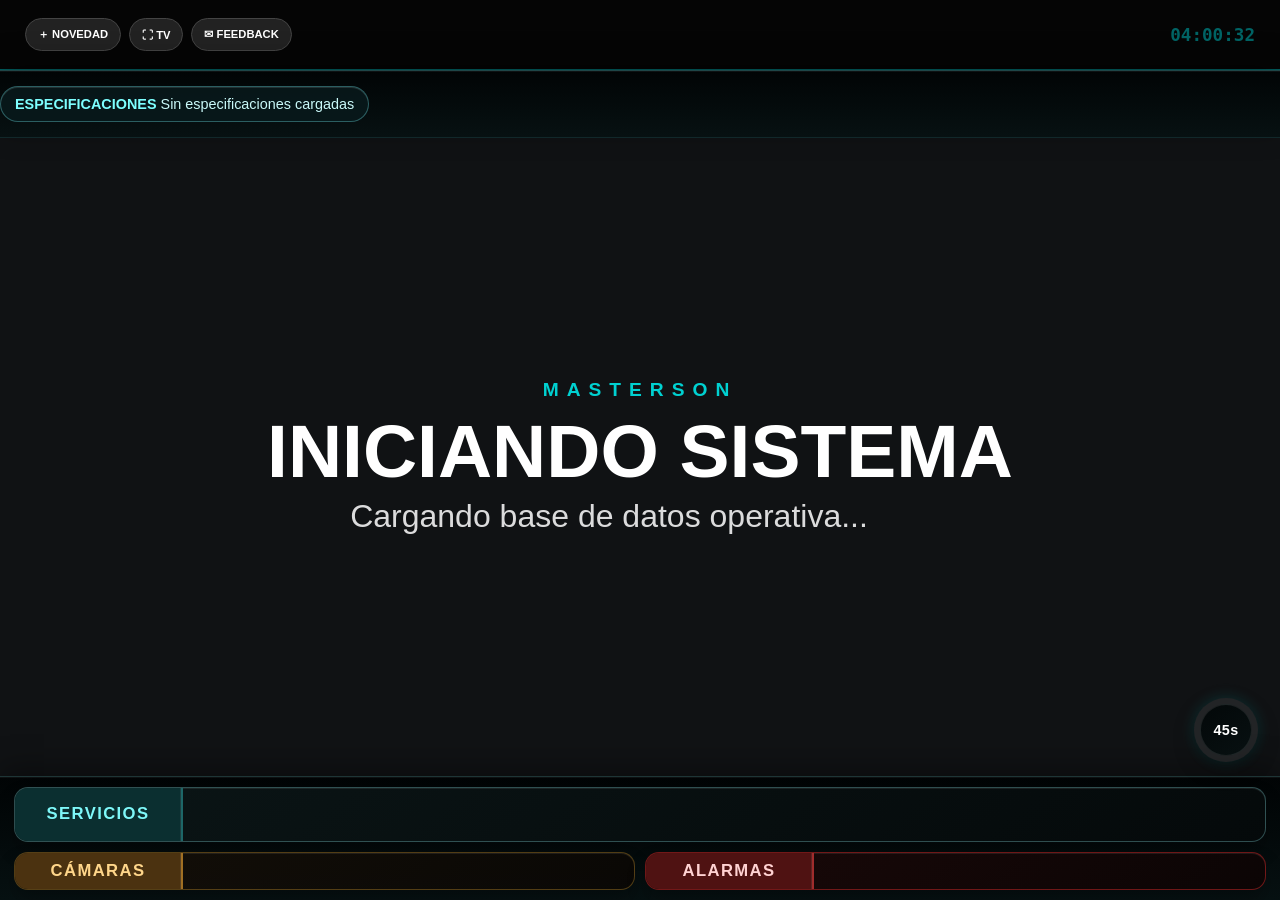
==== commit ebc0e54b: "Update index.html" ====
--- a/index.html
+++ b/index.html
@@ -1,4637 +1,4637 @@
-<!DOCTYPE html>
-<html lang="es">
-<head>
-    <meta charset="UTF-8">
-    <meta name="viewport" content="width=device-width, initial-scale=1.0, maximum-scale=1.0, user-scalable=no, viewport-fit=cover">
-    <title>CIO Monitor Elite | Masterson</title>
-   
-    <script src="https://cdnjs.cloudflare.com/ajax/libs/jspdf/2.5.1/jspdf.umd.min.js"></script>
-    <script src="https://cdnjs.cloudflare.com/ajax/libs/jspdf-autotable/3.5.23/jspdf.plugin.autotable.min.js"></script>
-
-    <style>
-        html, body {
-            margin: 0;
-            padding: 0;
-            width: 100%;
-            min-height: 100%;
-            background: #16181b;
-            overflow-x: hidden;
-        }
-
-        /* === ESTRUCTURA Y RESET === */
-        #cio-app {
-            --primary: #006465;
-            --accent: #00d1d1;
-            --dark-bg: #101214;
-            --critico: #ff4d4d;
-            --online: #2ecc71;
-            --warning: #f1c40f;
-            --orange: #e67e22;
-            --bg-emergencia: #1a0000;
-
-            position: fixed; top: 0; left: 0; width: 100vw; height: 100vh;
-            background: var(--dark-bg) !important;
-            color: #ffffff !important;
-            font-family: 'Segoe UI', Roboto, Helvetica, Arial, sans-serif !important;
-            display: flex; flex-direction: column;
-            overflow: hidden; z-index: 999999; margin: 0; padding: 0;
-            transition: background 0.5s ease;
-        }
-
-        #cio-app.pantalla-critica { background: var(--bg-emergencia) !important; }
-        #cio-app * { box-sizing: border-box !important; margin: 0; padding: 0; }
-        #cio-app * {
-            -ms-overflow-style: none;
-            scrollbar-width: none;
-        }
-        #cio-app *::-webkit-scrollbar {
-            width: 0 !important;
-            height: 0 !important;
-            display: none !important;
-        }
-
-        /* CABECERA PC */
-        #cio-app .main-header {
-            height: 70px; display: flex; justify-content: space-between; align-items: center;
-            padding: 0 25px; background: rgba(5, 5, 5, 0.95);
-            border-bottom: 1px solid var(--primary); flex-shrink: 0;
-        }
-
-        #cio-app .mobile-bottom-icon { display: none; }
-        #cio-app .mobile-only-section { display: none; }
-
-        /* REGLA FULLSCREEN: Ocultar botones e historial */
-        #cio-app:fullscreen .main-header,
-        #cio-app:-webkit-full-screen .main-header { display: none !important; }
-
-        /* KPI BAR PC */
-        #cio-app .kpi-bar {
-            display: flex; justify-content: space-evenly; align-items: center;
-            background: #050505; padding: 0 15px; border-bottom: px solid #1a1a1a;
-            height: 70px; min-height: 70px; flex-shrink: 0; gap: 10px;
-        }
-        #cio-app .kpi-card { text-align: center; }
-        #cio-app .kpi-value {
-            font-size: 2rem; font-weight: 900; color: var(--accent);
-            line-height: 1; display: flex; align-items: center; gap: 8px;
-        }
-        #cio-app .kpi-label { font-size: 0.6rem; text-transform: uppercase; letter-spacing: 1px; opacity: 0.6; margin-top: 2px; }
-        #cio-app .kpi-bar.is-temporarily-hidden { display: none !important; }
-
-        /* PUESTOS PC */
-        #cio-app .puestos-container { display: flex; gap: 20px; align-items: center; border-left: 2px solid #222; padding-left: 30px; height: 100%; }
-        #cio-app .puesto-item { display: flex; flex-direction: column; align-items: center; }
-        #cio-app .puesto-val { font-size: 1.4rem; font-weight: 900; font-family: monospace; }
-        #cio-app .puesto-lab { font-size: 1.4rem; opacity: 0.5; font-weight: bold; }
-        #cio-app .puesto-sla-chip {
-            margin-top: 4px;
-            font-size: 0.62rem;
-            font-weight: 800;
-            letter-spacing: 0.4px;
-            padding: 2px 6px;
-            border-radius: 999px;
-            border: 1px solid rgba(255,255,255,0.18);
-            background: rgba(255,255,255,0.05);
-            color: #d9ffff;
-            line-height: 1.2;
-            display: inline-flex;
-            align-items: center;
-            gap: 5px;
-        }
-        #cio-app .puesto-sla-chip-label { opacity: 0.82; }
-        #cio-app .puesto-sla-chip-value {
-            font-weight: 900;
-            color: var(--online);
-        }
-        #cio-app .puesto-sla-chip.low {
-            border-color: rgba(255, 77, 77, 0.8);
-            background: rgba(84, 15, 15, 0.7);
-        }
-        #cio-app .puesto-sla-chip.low .puesto-sla-chip-value {
-            color: #ffd8d8;
-            animation: puestoSlaPulse 1.25s ease-in-out infinite;
-        }
-        @keyframes puestoSlaPulse {
-            0%, 100% { box-shadow: 0 0 0 rgba(255, 77, 77, 0.2); }
-            50% { box-shadow: 0 0 16px rgba(255, 77, 77, 0.45); }
-        }
-
-        /* ÁREA CENTRAL */
-        #cio-app #display-board {
-            flex: 1; display: flex; flex-direction: column; justify-content: center;
-            align-items: center; text-align: center; padding: 20px;
-            overflow: hidden;
-        }
-        #cio-app #titleDisplay {
-            font-size: clamp(32px, 7vw, 75px);
-            font-weight: 900; margin: 10px 0; text-transform: uppercase; line-height: 0.95;
-        }
-        #cio-app #messageDisplay {
-            font-size: clamp(18px, 2.5vw, 40px);
-            opacity: 0.85; max-width: 95%; line-height: 1.2; font-weight: 300;
-        }
-        #cio-app #slideImageDisplay {
-            display: none;
-            width: min(80vw, 900px);
-            max-height: min(42vh, 480px);
-            object-fit: contain;
-            margin: 18px auto 16px;
-            border-radius: 14px;
-            border: 1px solid rgba(255,255,255,0.2);
-            box-shadow: 0 12px 30px rgba(0,0,0,0.38);
-            background: rgba(0,0,0,0.25);
-        }
-        #cio-app.tv-performance #slideImageDisplay.visible {
-            display: block;
-        }
-        #cio-app .area-tag { letter-spacing: 8px; font-weight: 900; font-size: 1.2rem; text-transform: uppercase; margin-bottom: 15px; color: var(--accent); }
-       
-        #cio-app .info-container { transition: all 0.6s ease-in-out; width: 100%; }
-        #cio-app .oculto { opacity: 0; transform: scale(0.95); filter: blur(10px); }
-
-        /* MODO TV ESTABLE (evita tirones/congelamientos en hardware limitado) */
-        #cio-app.tv-performance .oculto {
-            transform: none;
-            filter: none;
-            opacity: 0;
-            transition: opacity 0.3s ease;
-        }
-        #cio-app.tv-performance .trend-arrow,
-        #cio-app.tv-performance .sync-indicator-dot,
-        #cio-app.tv-performance .off-status-dot,
-        #cio-app.tv-performance .puesto-item-lowest,
-        #cio-app.tv-performance .puesto-sla-chip.low .puesto-sla-chip-value,
-        #cio-app.tv-performance .capsula-off::before {
-            animation: none !important;
-        }
-        #cio-app.tv-performance .service-check-modal,
-        #cio-app.tv-performance #cio-overlay {
-            backdrop-filter: none !important;
-        }
-
-        /* TICKER TV/PC (DOBLE BANDA PARA TV 50") */
-        #cio-app #ticker-bar {
-            height: 124px;
-            background: linear-gradient(180deg, #010405 0%, #071112 100%);
-            border-top: 1px solid #1e3536;
-            display: flex;
-            flex-direction: column;
-            overflow: hidden;
-            position: relative;
-            flex-shrink: 0;
-            padding: 10px 14px;
-            gap: 10px;
-            box-shadow: inset 0 1px 0 rgba(255,255,255,0.05), 0 -8px 28px rgba(0,0,0,0.35);
-        }
-        #cio-app #ticker-bar.ticker-compact-ok {
-            height: 36px;
-            min-height: 36px;
-            padding: 6px 12px;
-            gap: 0;
-        }
-        #cio-app #ticker-bar.ticker-level-1 {
-            height: 68px;
-            min-height: 68px;
-            padding: 8px 12px;
-            gap: 0;
-        }
-        #cio-app #ticker-bar.ticker-level-2 {
-            height: 94px;
-            min-height: 94px;
-            padding: 9px 13px;
-            gap: 8px;
-        }
-        #cio-app #ticker-bar.ticker-level-3 {
-            height: 124px;
-            min-height: 124px;
-            padding: 10px 14px;
-            gap: 10px;
-        }
-        #cio-app .service-specs-ticker-bar {
-            height: 68px;
-            min-height: 68px;
-            border-top: 1px solid rgba(62, 134, 138, 0.45);
-            border-bottom: 1px solid rgba(62, 134, 138, 0.28);
-            background: linear-gradient(180deg, #010405 0%, #071112 100%);
-            display: flex;
-            align-items: center;
-            overflow: hidden;
-            position: relative;
-            padding: 8px 12px;
-            box-shadow: inset 0 1px 0 rgba(255,255,255,0.05), 0 -8px 28px rgba(0,0,0,0.35);
-        }
-        #cio-app .service-specs-ticker-track {
-            display: inline-flex;
-            align-items: center;
-            gap: 10px;
-            white-space: nowrap;
-            will-change: transform;
-            position: absolute;
-            left: 0;
-            transform: translateX(0);
-        }
-        #cio-app .service-specs-pill {
-            border: 1px solid rgba(78, 161, 166, 0.52);
-            border-radius: 999px;
-            padding: 9px 14px;
-            font-size: 0.9rem;
-            color: #c9f9f9;
-            background: rgba(8, 25, 27, 0.9);
-            box-shadow: inset 0 1px 0 rgba(255,255,255,0.12);
-        }
-        #cio-app .service-specs-pill strong {
-            color: #7dffff;
-            margin-right: 4px;
-        }
-        #cio-app #ticker-bar.ticker-compact-ok .ticker-row {
-            display: none !important;
-        }
-        #cio-app .ticker-ok-message {
-            display: none;
-            width: 100%;
-            text-align: center;
-            color: #7dffb0;
-            font-weight: 900;
-            letter-spacing: 0.7px;
-            font-size: 0.92rem;
-            text-transform: uppercase;
-        }
-        #cio-app #ticker-bar.ticker-compact-ok .ticker-ok-message {
-            display: block;
-        }
-        #cio-app .ticker-row {
-            flex: 1;
-            display: flex;
-            gap: 10px;
-            min-height: 0;
-        }
-        #cio-app .ticker-row-top { flex: 1.18; }
-        #cio-app .ticker-row-bottom { flex: 0.82; }
-        #cio-app .ticker-row-top .ticker-section { flex: 1; }
-        #cio-app .ticker-row-bottom .ticker-section { flex: 1; }
-
-        #cio-app .ticker-section {
-            flex: 1;
-            position: relative;
-            overflow: hidden;
-            display: flex;
-            align-items: center;
-            border-radius: 14px;
-            border: 1px solid rgba(76, 126, 128, 0.58);
-            background: linear-gradient(145deg, rgba(11,22,23,0.95), rgba(5,10,11,0.95));
-            box-shadow: inset 0 1px 0 rgba(255,255,255,0.08), 0 10px 18px rgba(0,0,0,0.26);
-        }
-        #cio-app .ticker-section.cameras {
-            border-color: rgba(140, 104, 34, 0.55);
-            background: linear-gradient(145deg, rgba(21,16,9,0.94), rgba(10,8,5,0.94));
-        }
-        #cio-app .ticker-section.alarms {
-            border-color: rgba(170, 34, 34, 0.62);
-            background: linear-gradient(145deg, rgba(27,9,9,0.95), rgba(12,5,5,0.95));
-        }
-        #cio-app .ticker-label {
-            position: absolute;
-            left: 0;
-            top: 0;
-            bottom: 0;
-            z-index: 10;
-            width: 168px;
-            text-align: center;
-            display: flex;
-            align-items: center;
-            justify-content: center;
-            background: #0b2f30;
-            padding: 0 12px;
-            border-radius: 0;
-            font-size: 1.04rem;
-            font-weight: 900;
-            color: #7ef8f9;
-            text-transform: uppercase;
-            letter-spacing: 1.4px;
-            border-right: 2px solid #1d6667;
-            box-shadow: inset -1px 0 0 rgba(255,255,255,0.08);
-        }
-        #cio-app .ticker-section.cameras .ticker-label {
-            background: #4b3210;
-            border-right-color: #a06f23;
-            color: #ffd68a;
-        }
-        #cio-app .ticker-section.alarms .ticker-label {
-            background: #4f1212;
-            border-right-color: #a02c2c;
-            color: #ffd2d2;
-        }
-
-        #cio-app .ticker-wrapper {
-            display: flex;
-            align-items: center;
-            gap: 14px;
-            white-space: nowrap;
-            position: absolute;
-            left: 0;
-            animation: scroll-ticker 30s linear infinite;
-            padding-left: 184px;
-            padding-right: 24px;
-            min-width: 100%;
-        }
-        #cio-app .ticker-row-bottom .ticker-wrapper { animation-duration: 34s; }
-        @keyframes scroll-ticker {
-            0% { transform: translateX(100%); }
-            100% { transform: translateX(-100%); }
-        }
-
-        #cio-app .capsula-off {
-            background: linear-gradient(150deg, rgba(62, 16, 16, 0.95), rgba(25, 8, 8, 0.95));
-            border: 1px solid rgba(255, 77, 77, 0.85);
-            color: #ffe2e2;
-            padding: 10px 16px;
-            border-radius: 999px;
-            font-weight: 900;
-            font-size: 1.05rem;
-            display: inline-flex;
-            align-items: center;
-            gap: 8px;
-            letter-spacing: 0.45px;
-            text-transform: uppercase;
-            box-shadow: 0 0 0 rgba(255,77,77,0.15);
-        }
-        #cio-app .capsula-off::before {
-            content: "●";
-            color: #ff6d6d;
-            font-size: 0.84rem;
-            text-shadow: 0 0 8px rgba(255,109,109,0.65);
-        }
-        #cio-app .capsula-alarma {
-            background: linear-gradient(140deg, rgba(0, 100, 101, 0.95), rgba(11, 24, 25, 0.95));
-            border: 1px solid rgba(255, 77, 77, 0.82);
-            color: #ffffff;
-            font-weight: 900;
-            text-shadow: 0 0 5px rgba(255, 77, 77, 0.35);
-            box-shadow: 0 0 12px rgba(255, 77, 77, 0.15);
-        }
-        #cio-app .priority-chip {
-            display:inline-flex;
-            align-items:center;
-            gap:5px;
-            font-size:0.58rem;
-            font-weight:900;
-            letter-spacing:0.45px;
-            text-transform:uppercase;
-            border-radius:999px;
-            padding:3px 8px;
-            border:1px solid rgba(255,255,255,0.24);
-            background:rgba(255,255,255,0.06);
-            color:#d8ffff;
-            white-space:nowrap;
-        }
-        #cio-app .priority-chip.estable { color:#8fe6ff; border-color:rgba(0,209,209,0.35); }
-        #cio-app .priority-chip.degradado { color:#ffd9a6; border-color:rgba(230,126,34,0.55); }
-        #cio-app .priority-chip.inestable { color:#fff2a1; border-color:rgba(241,196,15,0.6); }
-        #cio-app .priority-chip.critico {
-            color:#ffd0d0;
-            border-color:rgba(255,77,77,0.72);
-            background:rgba(95,16,16,0.55);
-            animation: priorityPulse 1.15s ease-in-out infinite;
-        }
-        #cio-app .favorite-btn {
-            border:none;
-            background:transparent;
-            color:#7c7c7c;
-            font-size:1.05rem;
-            cursor:pointer;
-            padding:2px 6px;
-        }
-        #cio-app .favorite-btn.active { color:#ffffff; text-shadow:0 0 8px rgba(255,255,255,0.35); }
-        #cio-app .favorite-chip { color:#ffffff; opacity:0.9; }
-        #cio-app .preventive-mobile-toast {
-            display:none;
-            position:sticky;
-            top:8px;
-            z-index:12;
-            margin-bottom:10px;
-            padding:10px 12px;
-            border-radius:12px;
-            border:1px solid rgba(241,196,15,0.65);
-            background:rgba(46,37,4,0.94);
-            color:#ffeaa7;
-            font-size:0.72rem;
-            font-weight:800;
-            line-height:1.35;
-            box-shadow:0 10px 24px rgba(0,0,0,0.35);
-            opacity:0;
-            transform:translateY(-6px);
-            transition:opacity .25s ease, transform .25s ease;
-        }
-        #cio-app .preventive-mobile-toast.active { display:block; opacity:1; transform:translateY(0); }
-        @keyframes priorityPulse {
-            0%,100% { box-shadow:0 0 0 rgba(255,77,77,0.2); }
-            50% { box-shadow:0 0 14px rgba(255,77,77,0.45); }
-        }
-
-        /* PANELES LATERALES */
-        #cio-app .side-panel {
-            position: fixed; right: 0; top: 0; width: 450px; height: 100%;
-            background: #0d0d0d; border-left: 2px solid var(--primary); padding: 25px;
-            transform: translateX(100%); transition: 0.4s cubic-bezier(0.7, 0, 0.3, 1); z-index: 10100;
-            overflow-y: auto;
-        }
-        #cio-app .side-panel.active { transform: translateX(0); }
-       
-        /* FORMULARIOS Y BOTONES CENTRADOS */
-        #cio-app .p-field {
-            background: #1a1a1a; border: 1px solid #333; padding: 12px; color: white;
-            border-radius: 8px; width: 100%; margin-bottom: 15px; outline: none; font-size: 16px;
-            text-align: center; display: block; margin-left: auto; margin-right: auto;
-        }
-        #cio-app .service-specs-admin {
-            background:#131313;
-            border:1px solid #2b3b3c;
-            border-radius:12px;
-            padding:12px;
-            margin-bottom:14px;
-        }
-        #cio-app .service-specs-admin textarea { text-align:left; resize: vertical; min-height: 66px; }
-        #cio-app .service-specs-admin-list {
-            max-height: 170px;
-            overflow:auto;
-            display:flex;
-            flex-direction:column;
-            gap:8px;
-            margin-top:10px;
-        }
-        #cio-app .service-specs-admin-item {
-            background:#0a1011;
-            border:1px solid #224144;
-            border-radius:10px;
-            padding:8px;
-            font-size:0.7rem;
-            line-height:1.35;
-        }
-
-        #cio-app .image-dropzone {
-            border: 1px dashed #006465;
-            border-radius: 10px;
-            background: #101616;
-            color: #9ed9d9;
-            padding: 12px;
-            margin: 0 auto 10px;
-            text-align: center;
-            font-size: 0.72rem;
-            transition: border-color .2s ease, background .2s ease;
-            cursor: pointer;
-        }
-        #cio-app .image-dropzone.dragover {
-            border-color: var(--accent);
-            background: #122224;
-        }
-        #cio-app .image-preview-box {
-            display: none;
-            margin: 8px 0 12px;
-            border: 1px solid #23282c;
-            border-radius: 10px;
-            background: #0c0c0c;
-            padding: 10px;
-        }
-        #cio-app .image-preview-box img {
-            width: 100%;
-            max-height: 170px;
-            object-fit: contain;
-            border-radius: 8px;
-            border: 1px solid #23282c;
-            background: #050505;
-        }
-        #cio-app .entry-media-modal-img {
-            width: 100%;
-            max-height: 54vh;
-            object-fit: contain;
-            border-radius: 12px;
-            border: 1px solid #006465;
-            background: #0b0b0b;
-            margin-top: 10px;
-        }
-        #cio-app .btn-pill {
-            background: var(--primary); color: #fff; border: none; padding: 14px; border-radius: 50px;
-            font-weight: 700; cursor: pointer; width: 100%; text-transform: uppercase; margin-bottom: 10px; text-align: center;
-        }
-        #cio-app .btn-sec { background: #222; border: 1px solid #444; }
-
-        #cio-app #progressLine {
-            --progress: 0deg;
-            position: fixed;
-            right: 22px;
-            bottom: 138px;
-            width: 64px;
-            height: 64px;
-            border-radius: 50%;
-            z-index: 15;
-            display: flex;
-            align-items: center;
-            justify-content: center;
-            background: conic-gradient(var(--accent) var(--progress), rgba(255,255,255,0.08) 0deg);
-            box-shadow: 0 8px 20px rgba(0,0,0,0.35), 0 0 16px rgba(0,209,209,0.18);
-            transition: background 0.12s linear, box-shadow 0.2s ease;
-        }
-        #cio-app #progressLine::before {
-            content: "";
-            position: absolute;
-            inset: 6px;
-            border-radius: 50%;
-            background: linear-gradient(145deg, rgba(3,8,9,0.97), rgba(8,17,18,0.96));
-            border: 1px solid rgba(255,255,255,0.09);
-        }
-        #cio-app #progressCountdown {
-            position: relative;
-            z-index: 1;
-            font-size: 0.9rem;
-            font-weight: 900;
-            color: #ffffff;
-            letter-spacing: 0.3px;
-        }
-
-        #cio-app .trend-arrow { display: inline-block; animation: arrowMove 0.8s infinite alternate; font-weight: 900; }
-        #cio-app .trend-up { color: #2ecc71 !important; }
-        #cio-app .trend-down { color: #ff4d4d !important; }
-        @keyframes arrowMove { from { transform: translateY(1px); } to { transform: translateY(-1px); } }
-
-        #cio-app .history-card {
-            background: #111111 !important;
-            padding: 20px !important;
-            border-radius: 12px !important;
-            margin-bottom: 30px !important;
-            border: 1px solid #222 !important;
-            border-left: 5px solid var(--primary) !important;
-            display: block !important;
-            position: relative !important;
-        }
-
-        #cio-app .service-check-modal {
-            position: fixed;
-            inset: 0;
-            display: none;
-            align-items: center;
-            justify-content: center;
-            padding: 18px;
-            background: rgba(0, 0, 0, 0.82);
-            backdrop-filter: blur(8px);
-            z-index: 10150;
-        }
-        #cio-app .service-check-modal.active { display: flex; }
-        #cio-app .service-check-card {
-            width: min(94vw, 420px);
-            background: linear-gradient(180deg, #0f1111 0%, #050707 100%);
-            border: 1px solid rgba(0, 209, 209, 0.3);
-            border-radius: 16px;
-            padding: 16px;
-            box-shadow: 0 15px 35px rgba(0,0,0,0.45);
-        }
-
-        #cio-app .service-detail-row {
-            display:flex;
-            align-items:center;
-            justify-content:space-between;
-            gap:10px;
-            padding:8px 10px;
-            border:1px solid rgba(255,255,255,0.08);
-            border-radius:10px;
-            background:rgba(255,255,255,0.02);
-            margin-bottom:8px;
-        }
-        #cio-app .status-dot {
-            width:10px;
-            height:10px;
-            border-radius:50%;
-            display:inline-block;
-            margin-right:8px;
-            box-shadow:0 0 10px currentColor;
-        }
-        #cio-app .status-offline { color:#ff5252; }
-        #cio-app .status-online { color:#2ecc71; }
-        #cio-app .status-unknown { color:#f1c40f; }
-
-        #cio-app .sync-indicator {
-            position: fixed;
-            top: 84px;
-            right: 14px;
-            z-index: 10140;
-            display: inline-flex;
-            align-items: center;
-            gap: 8px;
-            font-size: 0.7rem;
-            font-weight: 800;
-            letter-spacing: 0.7px;
-            text-transform: uppercase;
-            color: #d5ffff;
-            background: rgba(8, 21, 22, 0.92);
-            border: 1px solid rgba(0, 209, 209, 0.35);
-            border-radius: 999px;
-            padding: 7px 11px;
-            box-shadow: 0 8px 22px rgba(0, 0, 0, 0.35);
-            opacity: 0;
-            pointer-events: none;
-            transform: translateY(-6px);
-            transition: opacity 0.2s ease, transform 0.2s ease;
-        }
-        #cio-app .sync-indicator.active { opacity: 1; transform: translateY(0); }
-        #cio-app .sync-indicator-dot {
-            width: 9px;
-            height: 9px;
-            border-radius: 50%;
-            background: var(--accent);
-            box-shadow: 0 0 14px var(--accent);
-            animation: syncPulse 0.95s ease-in-out infinite;
-        }
-        @keyframes syncPulse {
-            0%, 100% { opacity: 0.35; transform: scale(0.85); }
-            50% { opacity: 1; transform: scale(1.08); }
-        }
-
-        #cio-app .service-offline-alert {
-            position: fixed;
-            left: 0;
-            right: 0;
-            top: 168px;
-            bottom: 88px;
-            z-index: 10170;
-            display: flex;
-            align-items: center;
-            justify-content: center;
-            padding: 18px;
-            background: radial-gradient(140% 120% at 50% 50%, rgba(179, 0, 0, 0.92) 0%, rgba(122, 0, 0, 0.96) 45%, rgba(52, 0, 0, 0.99) 100%);
-            opacity: 0;
-            pointer-events: none;
-            transition: opacity 0.35s ease, transform 0.35s ease, filter 0.35s ease;
-        }
-        #cio-app:fullscreen .service-offline-alert,
-        #cio-app:-webkit-full-screen .service-offline-alert {
-            top: 98px;
-        }
-        #cio-app .service-offline-alert-card {
-            width: min(92vw, 980px);
-            border: 1px solid #ff7a7a;
-            border-radius: 24px;
-            padding: 26px 28px;
-            background: linear-gradient(170deg, rgba(179, 0, 0, 0.95) 0%, rgba(122, 0, 0, 0.92) 100%);
-            box-shadow: 0 20px 45px rgba(0,0,0,0.45), 0 0 0 rgba(255,77,77,0.25);
-            transform: scale(0.95);
-        }
-        #cio-app .service-offline-alert.active {
-            opacity: 1;
-            animation: offlineAlertPulse 1s ease-in-out infinite;
-        }
-        #cio-app .service-offline-alert.active .service-offline-alert-card { transform: scale(1); }
-        #cio-app .service-offline-alert.exiting {
-            opacity: 0.16;
-            transform: translateY(46vh) scale(0.9);
-            filter: blur(2px);
-            animation: none;
-        }
-        #cio-app .service-offline-alert .alert-title {
-            font-size: 1rem;
-            letter-spacing: 1.4px;
-            text-transform: uppercase;
-            color: #ffb6b6;
-            margin-bottom: 6px;
-            font-weight: 900;
-        }
-        #cio-app .service-offline-alert .alert-service {
-            font-size: clamp(30px, 4.8vw, 62px);
-            font-weight: 900;
-            color: #ffffff;
-            line-height: 1.05;
-            text-transform: uppercase;
-        }
-        #cio-app .service-offline-alert .alert-sub {
-            margin-top: 5px;
-            font-size: 0.95rem;
-            color: #ffd6d6;
-            opacity: 0.9;
-            letter-spacing: 0.4px;
-        }
-        @keyframes offlineAlertPulse {
-            0%, 100% { box-shadow: 0 20px 45px rgba(0,0,0,0.45), 0 0 0 rgba(255,77,77,0.15); }
-            50% { box-shadow: 0 20px 45px rgba(0,0,0,0.45), 0 0 38px rgba(255,77,77,0.65); }
-        }
-
-        #cio-app #mobileClockInline {
-            display: none;
-        }
-
-
-        /* === MEJORAS CELULAR === */
-
-        #cio-app .off-service-card {
-            background: #111; border: 1px solid #111;
-            border-radius: 25px; padding: 18px 20px; margin-bottom: 1px;
-            display: flex; align-items: center; gap: 55px; cursor: pointer;
-            transition: all 0.3s ease;
-            -webkit-tap-highlight-color: transparent;
-        }
-        #cio-app .off-service-card:active { transform: scale(0.98); background: #151515; }
-        #cio-app .off-service-card.expanded-header { border-bottom-left-radius: 10; border-bottom-right-radius: 10; border-color: var(--primary); }
-       
-        #cio-app .off-status-dot {
-            width: 12px; height: 12px; background: var(--critico); border-radius: 50%;
-            box-shadow: 0 0 10px var(--critico); animation: pulse-red 1s infinite;
-        }
-       
-        #cio-app .generic-details {
-            max-height: 0; overflow: hidden; transition: max-height 0.4s ease-out, opacity 0.3s, padding 0.3s;
-            opacity: 0; background: #111; border: 1px solid #111; border-top: 2;
-            border-bottom-left-radius: 2px; border-bottom-right-radius: 2px;
-            margin-bottom: 15px; padding: 0 20px;
-        }
-        #cio-app .generic-details.expanded { max-height: 400px; opacity: 1; padding: 20px; }
-       
-        #cio-app .detail-row { display: flex; justify-content: center; align-items: center; padding: 8px 0; border-bottom: 1px solid #111; }
-        #cio-app .detail-row:last-child { border-bottom: none; }
-        #cio-app .detail-value { color: #FFF; font-size: 1rem; font-weight: 700; text-align: center; }
-
-        @keyframes pulse-red { 0% { opacity: 0.1; } 50% { opacity: 1; } 100% { opacity: 0.1; } }
-
-        @media (min-width: 769px) {
-            #cio-app .kpi-bar {
-                align-items: center;
-                min-height: 98px;
-                height: 98px;
-                padding-top: 6px;
-                padding-bottom: 8px;
-            }
-            #cio-app .puestos-container {
-                height: auto;
-                min-height: 100%;
-                align-items: flex-end;
-                padding-top: 0;
-                padding-bottom: 4px;
-            }
-            #cio-app .puesto-item {
-                transform: none;
-                min-width: 84px;
-                padding: 6px 8px;
-                border-radius: 12px;
-                border: 1px solid rgba(255,255,255,0.12);
-                background: linear-gradient(180deg, rgba(255,255,255,0.08), rgba(255,255,255,0.02));
-            }
-            #cio-app .puesto-val { font-size: 1.45rem; }
-            #cio-app .puesto-lab { font-size: 0.95rem; }
-            #cio-app .puesto-sla-chip { font-size: 0.72rem; margin-top: 4px; padding: 3px 8px; }
-            #cio-app .puesto-item-lowest {
-                background: rgba(90, 0, 0, 0.36);
-                border: 1px solid rgba(255, 77, 77, 0.5);
-                border-radius: 10px;
-                padding: 4px 10px;
-                margin: 2px 0;
-                box-shadow: 0 0 0 rgba(255, 77, 77, 0.1);
-                animation: kpiLowestPulse 1.6s ease-in-out infinite;
-            }
-        }
-        @keyframes kpiLowestPulse {
-            0%, 100% { box-shadow: 0 0 0 rgba(255, 77, 77, 0.1); }
-            50% { box-shadow: 0 0 24px rgba(255, 77, 77, 0.42); }
-        }
-
-        /* RESPONSIVE CELULAR */
-        @media (max-width: 768px) {
-            #cio-app {
-                position: relative;
-                min-height: 100dvh;
-                height: auto;
-                overflow-y: auto;
-                overscroll-behavior-y: auto;
-                -webkit-overflow-scrolling: touch;
-                background: #16181b !important;
-                overflow-x: hidden;
-            }
-
-            #cio-app,
-            #cio-app #panelMobileDash {
-                width: 100%;
-                max-width: 100vw;
-                overflow-x: hidden;
-            }
-
-            #cio-app.pantalla-critica {
-                background: #16181b !important;
-            }
-
-            #cio-app * { -webkit-tap-highlight-color: transparent; }
-
-            #cio-app .main-header,
-            #cio-app .kpi-bar,
-            #cio-app #ticker-bar,
-            #cio-app .main-header .btn-pill,
-            #cio-app .main-header > div:first-child,
-            #cio-app #panelHistory,
-            #cio-app #panelForm,
-            #cio-app #display-board {
-                display: none !important;
-            }
-
-            #cio-app .mobile-only-section { display: block; }
-            #cio-app #progressLine { display: none !important; }
-
-            #cio-app #mobileClockInline {
-                display: block;
-                margin-top: 7px;
-                font-size: 0.84rem;
-                font-weight: 800;
-                color: var(--accent);
-                letter-spacing: 1.35px;
-            }
-
-            #cio-app #panelMobileDash {
-                position: relative;
-                inset: auto;
-                width: 100%;
-                height: auto;
-                transform: none !important;
-                border: none;
-                border-radius: 0;
-                box-shadow: none;
-                padding: calc(14px + env(safe-area-inset-top)) 13px calc(95px + env(safe-area-inset-bottom));
-                touch-action: auto;
-                overflow: visible;
-            }
-
-            #cio-app #panelMobileDash::before,
-            #cio-app .side-panel::before { display: none; }
-
-            #cio-app #panelMobileDash {
-                max-width: 560px;
-                margin: 0 auto;
-                display: flex;
-                flex-direction: column;
-                gap: 10px;
-            }
-            #cio-app #mobileQuickSearch {
-                position: sticky;
-                top: calc(8px + env(safe-area-inset-top));
-                z-index: 30;
-                padding: 10px;
-                border-radius: 14px;
-                border: 1px solid rgba(0, 209, 209, 0.28);
-                background: linear-gradient(155deg, rgba(10,18,19,0.95), rgba(6,11,12,0.94));
-                backdrop-filter: blur(8px);
-                box-shadow: 0 10px 22px rgba(0,0,0,0.28);
-            }
-            #cio-app #mobileQuickSearch .p-field {
-                border-radius: 10px;
-                text-align: left !important;
-                font-size: 0.82rem;
-                font-weight: 700;
-                padding: 11px 12px;
-                margin-bottom: 0;
-            }
-            #cio-app #mobileQuickSearch .btn-pill {
-                min-height: 42px;
-                border-radius: 10px !important;
-                font-size: 0.72rem;
-                letter-spacing: 0.4px;
-                margin-bottom: 0;
-            }
-            #cio-app #quickFavoriteBtn {
-                border: 1px solid rgba(255,255,255,0.2) !important;
-                min-width: 44px;
-                font-size: 1rem !important;
-                padding: 0 11px !important;
-            }
-            #cio-app #quickFavoriteBtn.active {
-                border-color: rgba(255,255,255,0.6) !important;
-                box-shadow: inset 0 0 0 1px rgba(255,255,255,0.3), 0 6px 14px rgba(0,0,0,0.25);
-            }
-            #cio-app #mobileFilterBar {
-                position: sticky;
-                top: calc(84px + env(safe-area-inset-top));
-                z-index: 26;
-                padding: 8px 4px 10px;
-                margin: 0 0 6px;
-                background: linear-gradient(180deg, rgba(5,9,10,0.94), rgba(5,9,10,0.65));
-                backdrop-filter: blur(8px);
-                border-bottom: 1px solid rgba(255,255,255,0.06);
-            }
-            #cio-app .mobile-stat-box,
-            #cio-app .mobile-puestos-grid,
-            #cio-app .offline-widget,
-            #cio-app #historyMobileWindow,
-            #cio-app .service-widget {
-                border-radius: 16px !important;
-                border: 1px solid #23282c !important;
-                background: linear-gradient(155deg, rgba(14,20,21,0.96), rgba(8,12,13,0.95)) !important;
-                box-shadow: 0 12px 26px rgba(0,0,0,0.28) !important;
-            }
-            #cio-app .mobile-offline-grid {
-                grid-template-columns: 1fr;
-                gap: 10px;
-            }
-            #cio-app .offline-widget-title {
-                font-size: 0.7rem;
-                letter-spacing: 0.9px;
-                margin-bottom: 8px;
-            }
-            #cio-app .off-service-card {
-                border-radius: 12px;
-                border: 1px solid #23282c;
-                background: linear-gradient(145deg, rgba(18,18,18,0.96), rgba(10,10,10,0.92));
-                padding: 10px;
-            }
-            #cio-app #mobileFavoritesSection .off-service-card {
-                background: linear-gradient(145deg, rgba(14,18,22,0.95), rgba(9,12,15,0.92));
-                border-color: rgba(255,255,255,0.16);
-            }
-            #cio-app .mobile-section-header {
-                margin: 16px 0 8px;
-            }
-            #cio-app #historyMobileWindow {
-                padding: 10px;
-                max-height: none;
-            }
-            #cio-app #historyMobileWindow .history-card {
-                border-radius: 12px;
-                padding: 12px !important;
-                margin-bottom: 8px !important;
-            }
-
-            #cio-app #panelMobileDash > div:first-child {
-                text-align: center;
-                margin-bottom: 16px !important;
-                padding: 16px 12px;
-                border-radius: 22px;
-                border: 1px solid rgba(255, 255, 255, 0.12);
-                background: linear-gradient(155deg, rgba(16, 24, 25, 0.98) 0%, rgba(8, 13, 14, 0.95) 100%);
-                box-shadow: 0 14px 32px rgba(0,0,0,0.34), inset 0 1px 0 rgba(255,255,255,0.06);
-            }
-
-            #cio-app .mobile-section-header {
-                color: #006465;
-                font-size: 0.72rem;
-                font-weight: 900;
-                margin: 24px 0 11px;
-                text-transform: uppercase;
-                letter-spacing: 1.9px;
-                display: flex;
-                align-items: center;
-                gap: 10px;
-            }
-            #cio-app .mobile-filter-bar {
-                display: flex;
-                align-items: center;
-                overflow-x: auto;
-                overflow-y: hidden;
-                -webkit-overflow-scrolling: touch;
-                gap: 8px;
-                margin: 12px 0 8px;
-                padding: 2px 0 6px;
-                scrollbar-width: thin;
-            }
-            #cio-app .mobile-filter-chip {
-                flex: 0 0 auto;
-                min-width: 94px;
-                border: 1px solid rgba(115, 255, 255, 0.25);
-                background: rgba(11, 28, 30, 0.85);
-                color: #c6f6f7;
-                border-radius: 999px;
-                padding: 8px 6px;
-                font-size: 0.63rem;
-                font-weight: 900;
-                letter-spacing: 0.5px;
-                text-transform: uppercase;
-                text-align: center;
-            }
-            #cio-app .mobile-filter-chip.active {
-                background: #0d6b6d;
-                color: #ffffff;
-                border-color: #0d6b6d;
-                box-shadow: 0 8px 16px rgba(0,0,0,0.24);
-            }
-            #cio-app .mobile-filter-target.hidden-by-filter { display: none !important; }
-            #cio-app.mobile-focus-ops .mobile-stat-container {
-                grid-template-columns: 1fr;
-            }
-            #cio-app.mobile-focus-ops .mobile-puestos-grid {
-                grid-template-columns: repeat(2, minmax(0, 1fr));
-                max-height: none;
-                overflow-y: visible;
-                padding-right: 0;
-            }
-            #cio-app.mobile-focus-infra .mobile-offline-grid {
-                grid-template-columns: 1fr;
-                gap: 10px;
-            }
-            #cio-app.mobile-focus-infra .offline-widget {
-                min-height: 210px;
-            }
-            #cio-app.mobile-focus-infra .offline-group {
-                max-height: none;
-                overflow-y: visible;
-                padding-right: 0;
-            }
-            #cio-app.mobile-focus-news #historyMobileWindow {
-                max-height: none;
-                overflow-y: visible;
-                padding-right: 0;
-            }
-            #cio-app.mobile-focus-feedback .feedback-history-window {
-                max-height: none;
-                overflow-y: visible;
-                padding-right: 0;
-            }
-            #cio-app.mobile-focus-favorites #mobileFavoritesSection {
-                display:block !important;
-            }
-            #cio-app.mobile-focus-favorites #mobileFavoritesList {
-                max-height: 58vh;
-                overflow-y: auto;
-                padding-right: 4px;
-            }
-            #cio-app .feedback-card {
-                border: 1px solid rgba(255,255,255,0.14);
-                border-radius: 14px;
-                padding: 10px;
-                margin-bottom: 8px;
-                background: linear-gradient(160deg, rgba(255,255,255,0.06), rgba(255,255,255,0.02));
-            }
-            #cio-app .feedback-toast {
-                position: fixed;
-                left: 50%;
-                transform: translateX(-50%) translateY(12px);
-                bottom: calc(72px + env(safe-area-inset-bottom));
-                background: #0d6b6d;
-                color: #fff;
-                border-radius: 999px;
-                padding: 9px 14px;
-                font-size: 0.72rem;
-                font-weight: 800;
-                letter-spacing: 0.4px;
-                z-index: 10160;
-                opacity: 0;
-                pointer-events: none;
-                transition: opacity 0.25s ease, transform 0.25s ease;
-            }
-            #cio-app .feedback-toast.visible {
-                opacity: 1;
-                transform: translateX(-50%) translateY(0);
-            }
-            #cio-app.mobile-focus-news #historyMobileSlide {
-                transition: none;
-                display: flex;
-                flex-direction: column;
-                gap: 10px;
-            }
-            #cio-app.mobile-focus-news #historyMobileSlide.oculto {
-                opacity: 1;
-                transform: none;
-                filter: none;
-            }
-            #cio-app.mobile-focus-news #historyMobileWindow .history-card {
-                margin-bottom: 0 !important;
-            }
-            #cio-app .mobile-section-header::after {
-                content: "";
-                flex: 1;
-                height: 1px;
-                background: linear-gradient(90deg, rgba(0,100,101,0.75), rgba(0,100,101,0.05));
-            }
-
-            #cio-app .mobile-stat-container {
-                display: grid;
-                grid-template-columns: 1fr 1fr;
-                gap: 10px;
-                margin-bottom: 14px;
-            }
-            #cio-app .mobile-stat-box {
-                background: linear-gradient(145deg, rgba(22, 37, 40, 0.94) 0%, rgba(8, 14, 16, 0.98) 100%);
-                border: 1px solid #23282c;
-                border-radius: 22px;
-                padding: 16px 14px;
-                min-height: 136px;
-                text-align: center;
-                overflow: hidden;
-                display: flex;
-                flex-direction: column;
-                align-items: center;
-                justify-content: center;
-                gap: 6px;
-                box-shadow: 0 18px 36px rgba(0,0,0,0.34), inset 0 1px 0 rgba(255,255,255,0.09);
-            }
-
-            #cio-app .sla-circle-container {
-                width: 88px;
-                height: 88px;
-                margin: 0 auto;
-                position: relative;
-            }
-            #cio-app .sla-circle-svg {
-                width: 100%;
-                height: 100%;
-                transform: rotate(-90deg);
-            }
-            #cio-app .sla-circle-bg,
-            #cio-app .sla-circle-bar {
-                fill: none;
-                stroke-width: 8;
-                stroke-linecap: round;
-                transition: stroke-dasharray 0.45s ease, stroke 0.3s ease;
-            }
-            #cio-app .sla-circle-bg {
-                stroke: #ff4d4d;
-                opacity: 0.95;
-            }
-            #cio-app .sla-circle-bar { stroke: #00d66d; }
-            #cio-app .sla-text-overlay {
-                position: absolute;
-                inset: 0;
-                display: flex;
-                align-items: center;
-                justify-content: center;
-                flex-direction: column;
-            }
-            #cio-app #m-sla-trend {
-                position: absolute;
-                right: 17px;
-                bottom: 15px;
-                line-height: 1;
-                pointer-events: none;
-            }
-
-            #cio-app .mobile-puestos-grid {
-                display: grid;
-                grid-template-columns: repeat(3, minmax(0, 1fr));
-                gap: 10px;
-                background: linear-gradient(145deg, rgba(20, 36, 38, 0.95) 0%, rgba(6, 11, 12, 0.98) 100%);
-                border: 1px solid rgba(115, 255, 255, 0.16);
-                border-radius: 24px;
-                padding: 14px;
-                box-shadow: 0 16px 36px rgba(0,0,0,0.3);
-            }
-            #cio-app .puesto-item {
-                gap: 4px;
-                padding: 10px 6px;
-                border-radius: 14px;
-                border: 1px solid rgba(255,255,255,0.1);
-                background: linear-gradient(180deg, rgba(255,255,255,0.08), rgba(255,255,255,0.02));
-                text-align: center;
-                align-items: center;
-                justify-content: center;
-            }
-            #cio-app .puesto-val { font-size: 1.45rem !important; }
-            #cio-app .puesto-lab { font-size: 0.65rem !important; }
-            #cio-app .puesto-sla-chip { font-size: 0.58rem; padding: 2px 5px; margin-top: 3px; }
-
-            #cio-app .mobile-offline-grid {
-                display: grid;
-                grid-template-columns: 1fr;
-                gap: 12px;
-                margin-top: 10px;
-            }
-            #cio-app .offline-widget {
-                background: linear-gradient(145deg, rgba(22, 34, 36, 0.95) 0%, rgba(8, 12, 14, 0.99) 100%);
-                border: 1px solid rgba(115, 255, 255, 0.14);
-                border-radius: 22px;
-                padding: 12px;
-                min-height: 170px;
-                box-shadow: 0 16px 34px rgba(0,0,0,0.28);
-            }
-            #cio-app .offline-widget.alert-pulse-dark {
-                border-color: rgba(255, 77, 77, 0.65);
-                background: linear-gradient(160deg, rgba(42, 10, 10, 0.95) 0%, rgba(24, 7, 7, 0.95) 100%);
-                animation: mobileOfflineAlertPulse 1.4s ease-in-out infinite;
-            }
-            @keyframes mobileOfflineAlertPulse {
-                0%, 100% { box-shadow: 0 10px 24px rgba(0,0,0,0.2), 0 0 0 rgba(130, 16, 16, 0.2); }
-                50% { box-shadow: 0 10px 24px rgba(0,0,0,0.25), 0 0 20px rgba(130, 16, 16, 0.55); }
-            }
-            #cio-app .offline-widget-title {
-                font-size: 0.68rem;
-                text-transform: uppercase;
-                letter-spacing: 1.35px;
-                color: #7df2f2;
-                margin-bottom: 10px;
-                font-weight: 900;
-                text-align: center;
-            }
-            #cio-app .offline-widget .offline-group { max-height: 126px; overflow: auto; }
-
-            #cio-app .off-service-card {
-                border-radius: 14px;
-                padding: 11px 12px;
-                gap: 10px;
-                border: 1px solid rgba(255,255,255,0.12);
-                background: linear-gradient(160deg, rgba(255,255,255,0.08), rgba(255,255,255,0.02));
-                margin-bottom: 8px;
-                align-items: flex-start;
-            }
-            #cio-app .off-service-card > div:nth-child(2) {
-                text-align: left;
-                min-width: 0;
-                flex: 1;
-            }
-            #cio-app .off-service-card .detail-value,
-            #cio-app .off-service-card div {
-                overflow-wrap: anywhere;
-                word-break: break-word;
-            }
-            #cio-app .off-service-card .detail-value { font-size: 0.78rem; }
-            #cio-app .generic-details {
-                background: linear-gradient(180deg, rgba(12,19,20,0.98), rgba(7,11,12,0.98));
-                border-color: rgba(115, 255, 255, 0.14);
-                border-bottom-left-radius: 12px;
-                border-bottom-right-radius: 12px;
-                padding-left: 12px;
-                padding-right: 12px;
-            }
-
-            #cio-app #historyMobileWindow {
-                background: linear-gradient(145deg, rgba(18, 34, 36, 0.95) 0%, rgba(7, 13, 14, 0.98) 100%);
-                border: 1px solid rgba(115, 255, 255, 0.16);
-                border-radius: 24px;
-                padding: 14px;
-                max-height: min(42vh, 330px);
-                overflow-y: auto;
-                box-shadow: 0 18px 36px rgba(0,0,0,0.3), inset 0 1px 0 rgba(255,255,255,0.08);
-            }
-            #cio-app #historyMobileWindow::before {
-                content: "MODO VISTA";
-                display: block;
-                font-size: 0.6rem;
-                letter-spacing: 2.4px;
-                color: rgba(160, 255, 255, 0.72);
-                margin-bottom: 10px;
-                text-align: center;
-            }
-            #cio-app #historyMobileSlide { transition: opacity 0.45s ease, transform 0.45s ease, filter 0.45s ease; }
-            #cio-app #historyMobileSlide.oculto { opacity: 0; transform: translateY(6px) scale(0.985); filter: blur(4px); }
-            #cio-app #historyMobileWindow .history-card {
-                border-radius: 18px !important;
-                margin-bottom: 0 !important;
-                padding: 14px !important;
-                background: linear-gradient(155deg, rgba(23, 39, 41, 0.96), rgba(9, 13, 14, 0.98)) !important;
-                border-left-width: 3px !important;
-                box-shadow: 0 16px 30px rgba(0,0,0,0.3);
-            }
-            #cio-app #historyMobileWindow .history-card > div:first-child {
-                margin-bottom: 7px !important;
-                padding-bottom: 6px;
-                border-bottom: 1px solid rgba(255,255,255,0.08);
-            }
-            #cio-app #historyMobileWindow .history-empty {
-                border: 1px dashed rgba(0, 209, 209, 0.32);
-                border-radius: 14px;
-                padding: 16px 12px;
-                text-align: center;
-                font-size: 0.74rem;
-                letter-spacing: 0.4px;
-                color: rgba(227, 255, 255, 0.78);
-                background: rgba(255,255,255,0.02);
-            }
-
-            #cio-app .service-widget {
-                border: 1px solid rgba(115, 255, 255, 0.16);
-                background: linear-gradient(145deg, rgba(21, 37, 39, 0.95) 0%, rgba(8, 13, 15, 0.98) 100%);
-                border-radius: 24px;
-                padding: 14px;
-                margin-top: 12px;
-                box-shadow: 0 18px 36px rgba(0,0,0,0.3);
-            }
-            #cio-app .service-widget-header {
-                display: flex;
-                align-items: center;
-                justify-content: center;
-                flex-wrap: wrap;
-                gap: 10px;
-                margin-bottom: 12px;
-            }
-            #cio-app .service-widget-toggle {
-                border: 1px solid rgba(255,255,255,0.18);
-                background: #006465;
-                color: #ffffff;
-                width: 32px;
-                height: 32px;
-                border-radius: 50%;
-                font-weight: 900;
-                font-size: 1rem;
-                box-shadow: 0 8px 16px rgba(0,0,0,0.24);
-            }
-            #cio-app .service-widget-actions {
-                display: flex;
-                gap: 8px;
-                justify-content: center;
-                width: 100%;
-            }
-
-            #cio-app #panelMobileDash h2,
-            #cio-app #panelMobileDash .mobile-section-header,
-            #cio-app #panelMobileDash .offline-widget-title,
-            #cio-app #serviceCheckModal #service-check-title {
-                color: #006465 !important;
-            }
-            #cio-app #panelMobileDash .btn-pill,
-            #cio-app #serviceCheckModal .btn-pill,
-            #cio-app #panelMobileDash .service-widget-toggle {
-                background: #006465 !important;
-                border-color: #006465 !important;
-                color: #ffffff !important;
-            }
-            #cio-app #panelMobileDash .btn-pill,
-            #cio-app #serviceCheckModal .btn-pill,
-            #cio-app #panelMobileDash .service-widget-toggle,
-            #cio-app #scrollTopMobile {
-                transition: transform 0.2s ease, filter 0.25s ease;
-            }
-            #cio-app #panelMobileDash .btn-pill:active,
-            #cio-app #serviceCheckModal .btn-pill:active,
-            #cio-app #panelMobileDash .service-widget-toggle:active,
-            #cio-app #scrollTopMobile:active {
-                transform: scale(0.96);
-                filter: brightness(1.08);
-            }
-            #cio-app .service-grid {
-                display: grid;
-                grid-template-columns: 1fr;
-                gap: 10px;
-            }
-            #cio-app .service-grid-card {
-                background: linear-gradient(160deg, rgba(255,255,255,0.08), rgba(255,255,255,0.02));
-                border: 1px solid rgba(255,255,255,0.12);
-                border-radius: 16px;
-                padding: 12px;
-                min-height: 120px;
-                text-align: center;
-            }
-
-            #cio-app #scrollTopMobile {
-                position: fixed;
-                right: 14px;
-                bottom: calc(14px + env(safe-area-inset-bottom));
-                top: auto;
-                width: 46px;
-                height: 46px;
-                border-radius: 50%;
-                border: 1px solid rgba(255,255,255,0.22);
-                background: #006465;
-                color: #ffffff;
-                font-size: 1.15rem;
-                font-weight: 900;
-                z-index: 10190;
-                display: inline-flex;
-                align-items: center;
-                justify-content: center;
-                box-shadow: 0 8px 20px rgba(0,0,0,0.35);
-                opacity: 0;
-                transform: translateY(10px) scale(0.9);
-                pointer-events: none;
-                transition: opacity 0.25s ease, transform 0.25s ease;
-            }
-            #cio-app #scrollTopMobile.visible {
-                opacity: 1;
-                transform: translateY(0) scale(1);
-                pointer-events: auto;
-            }
-
-            #cio-app .service-check-modal { padding: 12px; }
-
-            /* === MOBILE VISUAL v2 (clean/professional, no neon) === */
-            #cio-app {
-                background:
-                    radial-gradient(130% 65% at 50% -20%, rgba(52, 83, 96, 0.28) 0%, rgba(6,10,12,0) 62%),
-                    linear-gradient(180deg, #0f1419 0%, #0b1116 48%, #090e12 100%) !important;
-            }
-            #cio-app #panelMobileDash {
-                max-width: 620px;
-                padding: calc(12px + env(safe-area-inset-top)) 14px calc(98px + env(safe-area-inset-bottom));
-                gap: 12px;
-            }
-            #cio-app #panelMobileDash > div:first-child {
-                border-radius: 18px;
-                background: linear-gradient(160deg, rgba(31,39,48,0.92), rgba(20,26,33,0.88));
-                border: 1px solid #23282c;
-                box-shadow: 0 12px 28px rgba(0,0,0,0.32);
-            }
-            #cio-app #mobileQuickSearch {
-                border-radius: 14px;
-                border: 1px solid #23282c;
-                background: linear-gradient(165deg, rgba(23,29,36,0.95), rgba(16,22,28,0.92));
-                box-shadow: 0 10px 24px rgba(0,0,0,0.28);
-            }
-            #cio-app #mobileQuickSearch .p-field,
-            #cio-app #mobileQuickSearch .btn-pill {
-                border-radius: 10px !important;
-                min-height: 42px;
-            }
-            #cio-app #mobileQuickSearch .p-field {
-                background: rgba(10,13,16,0.72);
-                border: 1px solid #23282c;
-                color: #eaf0f4;
-            }
-            #cio-app #mobileQuickSearch .btn-pill {
-                background: rgba(66, 87, 103, 0.75);
-                border: 1px solid #23282c;
-                color: #f3f8fb;
-                font-weight: 800;
-            }
-            #cio-app #quickFavoriteBtn {
-                background: rgba(38,49,61,0.9) !important;
-                border: 1px solid #23282c !important;
-            }
-            #cio-app #quickFavoriteBtn.active {
-                background: rgba(72,92,109,0.95) !important;
-            }
-            #cio-app #mobileFilterBar {
-                padding: 4px 2px 8px;
-                margin-bottom: 8px;
-                background: transparent;
-                border-bottom: none;
-                backdrop-filter: none;
-                top: calc(88px + env(safe-area-inset-top));
-                gap: 7px;
-            }
-            #cio-app .mobile-filter-chip {
-                min-width: 92px;
-                padding: 9px 10px;
-                border-radius: 11px;
-                border: 1px solid rgba(255,255,255,0.14);
-                background: linear-gradient(160deg, rgba(23,30,36,0.94), rgba(14,19,24,0.9));
-                color: #d6e0e8;
-                font-size: 0.65rem;
-                letter-spacing: 0.35px;
-                box-shadow: inset 0 1px 0 rgba(255,255,255,0.04);
-            }
-            #cio-app .mobile-filter-chip.active {
-                background: linear-gradient(160deg, rgba(89,113,130,0.95), rgba(61,84,101,0.95));
-                border-color: rgba(197,216,228,0.45);
-                color: #ffffff;
-                box-shadow: 0 8px 16px rgba(0,0,0,0.26);
-            }
-            #cio-app .mobile-section-header {
-                margin: 14px 0 8px;
-                color: #a8c0d1;
-                font-size: 0.68rem;
-                letter-spacing: 1.2px;
-            }
-            #cio-app .mobile-section-header::after {
-                background: linear-gradient(90deg, rgba(129,151,167,0.5), rgba(129,151,167,0.08));
-            }
-            #cio-app .mobile-stat-box,
-            #cio-app .mobile-puestos-grid,
-            #cio-app .offline-widget,
-            #cio-app #historyMobileWindow,
-            #cio-app .service-widget,
-            #cio-app .service-grid-card,
-            #cio-app .off-service-card,
-            #cio-app .generic-details {
-                border-radius: 14px !important;
-                background: linear-gradient(165deg, rgba(24,31,38,0.96), rgba(15,21,27,0.93)) !important;
-                border: 1px solid rgba(255,255,255,0.11) !important;
-                box-shadow: 0 10px 24px rgba(0,0,0,0.25) !important;
-            }
-            #cio-app .mobile-stat-container,
-            #cio-app .mobile-offline-grid {
-                gap: 10px;
-            }
-            #cio-app .off-service-card {
-                padding: 11px;
-            }
-            #cio-app .off-status-dot {
-                transform: scale(0.95);
-                box-shadow: 0 0 0 4px rgba(255,255,255,0.05);
-            }
-            #cio-app #historyMobileWindow {
-                max-height: 52vh;
-                padding: 9px;
-            }
-            #cio-app #historyMobileWindow .history-card {
-                border-radius: 11px;
-                background: linear-gradient(160deg, rgba(33,42,51,0.95), rgba(21,28,35,0.92)) !important;
-                border: 1px solid #23282c !important;
-            }
-            #cio-app #scrollTopMobile {
-                background: linear-gradient(150deg, rgba(77,102,120,0.96), rgba(55,77,94,0.95));
-                border: 1px solid #23282c;
-                width: 44px;
-                height: 44px;
-                right: 12px;
-                bottom: calc(12px + env(safe-area-inset-bottom));
-                top: auto;
-            }
-            #cio-app .mobile-notifications-btn {
-                margin-top: 10px;
-                border: 1px solid #23282c;
-                background: linear-gradient(160deg, rgba(36, 45, 55, 0.94), rgba(24, 32, 40, 0.92));
-                color: #d9f6f7;
-                border-radius: 999px;
-                padding: 7px 14px;
-                font-size: 0.72rem;
-                font-weight: 900;
-                letter-spacing: 0.4px;
-                box-shadow: 0 8px 18px rgba(0,0,0,0.22);
-            }
-            #cio-app .mobile-notification-item {
-                border: 1px solid #23282c;
-                border-radius: 10px;
-                padding: 8px;
-                margin-bottom: 8px;
-                background: linear-gradient(160deg, rgba(27,34,42,0.92), rgba(17,24,31,0.9));
-            }
-            #cio-app #panelMobileDash > div:first-child,
-            #cio-app #mobileQuickSearch,
-            #cio-app #mobileQuickSearch .p-field,
-            #cio-app #mobileQuickSearch .btn-pill,
-            #cio-app #panelMobileDash .btn-pill,
-            #cio-app #panelMobileDash .service-widget-toggle,
-            #cio-app .mobile-filter-chip,
-            #cio-app #quickFavoriteBtn,
-            #cio-app .mobile-stat-box,
-            #cio-app .mobile-puestos-grid,
-            #cio-app .offline-widget,
-            #cio-app #historyMobileWindow,
-            #cio-app #historyMobileWindow .history-card,
-            #cio-app .service-widget,
-            #cio-app .service-grid-card,
-            #cio-app .off-service-card,
-            #cio-app .generic-details,
-            #cio-app .mobile-notifications-btn,
-            #cio-app .mobile-notification-item,
-            #cio-app #scrollTopMobile,
-            #cio-app .service-check-card {
-                border-color: #23282c !important;
-            }
-            #cio-app .service-check-card {
-                border-radius: 16px;
-                border: 1px solid rgba(255,255,255,0.14);
-                background: linear-gradient(160deg, rgba(22,29,36,0.97), rgba(14,20,26,0.95));
-            }
-            #cio-app .priority-chip {
-                border-radius: 10px;
-                padding: 3px 7px;
-                letter-spacing: 0.35px;
-            }
-
-            #cio-app .mobile-theme-toggle {
-                margin-top: 11px;
-                border: 1px solid rgba(255,255,255,0.24);
-                background: linear-gradient(160deg, rgba(255,255,255,0.12), rgba(255,255,255,0.03));
-                color: #111;
-                border-radius: 999px;
-                padding: 7px 14px;
-                font-size: 0.74rem;
-                font-weight: 900;
-                letter-spacing: 0.5px;
-                box-shadow: 0 8px 18px rgba(0,0,0,0.22);
-                display: inline-flex;
-                align-items: center;
-                justify-content: center;
-                gap: 6px;
-            }
-
-            /* Mobile wash-up pass: centered, cleaner rhythm, safer spacing */
-            #cio-app #panelMobileDash {
-                max-width: 560px;
-                margin: 0 auto;
-                padding-left: 12px;
-                padding-right: 12px;
-            }
-            #cio-app #panelMobileDash > * {
-                width: 100%;
-                margin-left: auto !important;
-                margin-right: auto !important;
-            }
-            #cio-app .mobile-stat-container {
-                align-items: stretch;
-                gap: 10px;
-            }
-            #cio-app .mobile-stat-box {
-                min-height: 158px;
-                display: flex;
-                flex-direction: column;
-                justify-content: center;
-                align-items: center;
-                text-align: center;
-            }
-            #cio-app .mobile-puestos-grid {
-                gap: 9px;
-            }
-            #cio-app .mobile-offline-grid,
-            #cio-app .service-grid {
-                gap: 10px;
-            }
-            #cio-app .offline-widget,
-            #cio-app .service-widget,
-            #cio-app #historyMobileWindow,
-            #cio-app #feedbackHistoryWindow {
-                padding: 10px;
-            }
-            #cio-app .off-service-card {
-                gap: 8px;
-            }
-            #cio-app .service-detail-row {
-                border-radius: 12px;
-            }
-            #cio-app .service-check-card {
-                width: min(94vw, 460px);
-                padding: 14px;
-            }
-            #cio-app #mobileQuickSearch {
-                margin-bottom: 10px !important;
-            }
-            #cio-app #mobileFilterBar {
-                margin-bottom: 10px;
-            }
-            #cio-app #historyMobileSlide .history-card {
-                margin-bottom: 8px !important;
-            }
-
-            #cio-app.mobile-light {
-                background: #BFBFBF !important;
-                color: #111111 !important;
-            }
-            #cio-app.mobile-light * {
-                color: #1d2f30 !important;
-            }
-            #cio-app.mobile-light #panelMobileDash > div:first-child,
-            #cio-app.mobile-light .mobile-stat-box,
-            #cio-app.mobile-light .mobile-puestos-grid,
-            #cio-app.mobile-light .offline-widget,
-            #cio-app.mobile-light #historyMobileWindow,
-            #cio-app.mobile-light .service-widget,
-            #cio-app.mobile-light .service-grid-card,
-            #cio-app.mobile-light .off-service-card,
-            #cio-app.mobile-light .generic-details,
-            #cio-app.mobile-light #panelMobileDash .btn-pill,
-            #cio-app.mobile-light #panelMobileDash .service-widget-toggle,
-            #cio-app.mobile-light .mobile-notifications-btn {
-                background: linear-gradient(160deg, rgba(246,246,246,0.95), rgba(222,222,222,0.95)) !important;
-                border-color: rgba(0,73,74,0.22) !important;
-                color: #1a2c2d !important;
-                box-shadow: 0 8px 16px rgba(0,0,0,0.08) !important;
-            }
-            #cio-app.mobile-light #historyMobileWindow .history-card {
-                background: linear-gradient(155deg, rgba(248,248,248,0.98), rgba(228,228,228,0.97)) !important;
-                color: #1a2c2d !important;
-            }
-            #cio-app.mobile-light #panelMobileDash h2,
-            #cio-app.mobile-light #historyMobileWindow::before,
-            #cio-app.mobile-light .offline-widget-title,
-            #cio-app.mobile-light .mobile-section-header,
-            #cio-app.mobile-light #mobileClockInline,
-            #cio-app.mobile-light #shift-display,
-            #cio-app.mobile-light .puesto-lab {
-                color: #0d5758 !important;
-            }
-            #cio-app.mobile-light .mobile-section-header::after {
-                background: linear-gradient(90deg, rgba(13,87,88,0.55), rgba(13,87,88,0.1));
-            }
-            #cio-app.mobile-light .history-empty {
-                border-color: rgba(0,0,0,0.25) !important;
-                color: #222 !important;
-                background: rgba(255,255,255,0.45) !important;
-            }
-            #cio-app.mobile-light .off-service-card .detail-value,
-            #cio-app.mobile-light .detail-row,
-            #cio-app.mobile-light .service-grid,
-            #cio-app.mobile-light #serviceInfoBox,
-            #cio-app.mobile-light #serviceCheckResult,
-            #cio-app.mobile-light #panelMobileDash .mobile-stat-box > div,
-            #cio-app.mobile-light .puesto-val,
-            #cio-app.mobile-light .puesto-sla-chip,
-            #cio-app.mobile-light .puesto-sla-chip-label,
-            #cio-app.mobile-light .capsula-off,
-            #cio-app.mobile-light .service-card-title,
-            #cio-app.mobile-light .offline-item-name,
-            #cio-app.mobile-light .offline-item-meta {
-                color: #1d2f30 !important;
-            }
-            #cio-app.mobile-light .mobile-theme-toggle {
-                background: linear-gradient(160deg, rgba(245,245,245,0.95), rgba(225,225,225,0.95));
-                color: #111111;
-                border-color: rgba(0,0,0,0.24);
-            }
-            #cio-app.mobile-light .mobile-filter-chip {
-                background: rgba(255,255,255,0.82);
-                border-color: rgba(0,0,0,0.18);
-                color: #223636;
-            }
-            #cio-app.mobile-light .mobile-filter-chip.active {
-                background: #0d6b6d;
-                color: #ffffff !important;
-                border-color: #0d6b6d;
-            }
-        }
-
-
-        /* Mobile visual polish: less crowded, app-like spacing */
-        @media (max-width: 768px) {
-            #cio-app #panelMobileDash {
-                max-width: 640px;
-                gap: 14px;
-                padding-left: 14px;
-                padding-right: 14px;
-                padding-bottom: calc(110px + env(safe-area-inset-bottom));
-                position: relative;
-                isolation: isolate;
-            }
-            #cio-app #panelMobileDash::before {
-                content: "";
-                position: fixed;
-                inset: 0;
-                pointer-events: none;
-                z-index: -2;
-                background:
-                    radial-gradient(140% 90% at 0% 0%, rgba(0,100,101,0.18), transparent 56%),
-                    radial-gradient(120% 80% at 100% 12%, rgba(0,209,209,0.1), transparent 50%),
-                    linear-gradient(180deg, #0c1012 0%, #0a0d0f 65%, #090c0d 100%);
-            }
-            #cio-app #panelMobileDash::after {
-                content: "";
-                position: fixed;
-                inset: 0;
-                pointer-events: none;
-                z-index: -1;
-                background-image: linear-gradient(rgba(255,255,255,0.025) 1px, transparent 1px), linear-gradient(90deg, rgba(255,255,255,0.018) 1px, transparent 1px);
-                background-size: 26px 26px;
-                opacity: 0.32;
-            }
-            #cio-app #panelMobileDash > * {
-                animation: mobileFadeIn .32s ease both;
-            }
-            @keyframes mobileFadeIn {
-                from { opacity: 0; transform: translateY(10px); }
-                to { opacity: 1; transform: translateY(0); }
-            }
-            #cio-app #panelMobileDash > div:first-child {
-                padding: 14px;
-                border-radius: 18px;
-            }
-            #cio-app #mobileQuickSearch {
-                padding: 12px;
-                border-radius: 16px;
-                margin-bottom: 12px !important;
-            }
-            #cio-app #mobileFilterBar {
-                margin: 0 0 12px;
-                padding-bottom: 12px;
-            }
-            #cio-app .mobile-filter-chip {
-                min-height: 34px;
-                padding: 7px 12px;
-                font-size: 0.72rem;
-                border-radius: 999px;
-            }
-            #cio-app .mobile-section-header {
-                margin: 18px 2px 10px;
-                font-size: 0.8rem;
-                letter-spacing: 0.55px;
-            }
-            #cio-app .mobile-section-header::after {
-                margin-top: 8px;
-            }
-            #cio-app .mobile-stat-container {
-                gap: 12px;
-            }
-            #cio-app .mobile-stat-box {
-                min-height: 168px;
-                padding: 12px;
-                border-radius: 18px !important;
-            }
-            #cio-app .mobile-puestos-grid {
-                gap: 11px;
-                border-radius: 18px !important;
-                padding: 12px;
-            }
-            #cio-app .mobile-offline-grid,
-            #cio-app .service-grid {
-                gap: 12px;
-            }
-            #cio-app .offline-widget,
-            #cio-app .service-widget,
-            #cio-app #historyMobileWindow,
-            #cio-app #feedbackHistoryWindow {
-                border-radius: 18px !important;
-                padding: 12px;
-            }
-            #cio-app #historyMobileWindow .history-card {
-                border-radius: 14px !important;
-                padding: 12px !important;
-                margin-bottom: 10px !important;
-            }
-            #cio-app .off-service-card {
-                border-radius: 14px;
-                padding: 11px;
-            }
-            #cio-app .mobile-notifications-btn,
-            #cio-app #panelMobileDash .btn-pill,
-            #cio-app #panelMobileDash .service-widget-toggle {
-                min-height: 42px;
-                border-radius: 12px !important;
-            }
-            #cio-app .service-check-card {
-                width: min(94vw, 500px);
-                padding: 15px;
-            }
-            #cio-app #panelMobileDash > div:first-child {
-                background: linear-gradient(160deg, rgba(8,19,21,0.92), rgba(10,14,16,0.92));
-                border: 1px solid rgba(0,209,209,0.3);
-                box-shadow: 0 16px 34px rgba(0,0,0,0.34);
-            }
-            #cio-app #panelMobileDash h2 {
-                font-size: 1.1rem !important;
-                letter-spacing: 1.3px !important;
-            }
-            #cio-app #shift-display {
-                font-size: 0.66rem !important;
-                letter-spacing: 1.8px !important;
-                opacity: 0.9;
-            }
-            #cio-app #mobileClockInline {
-                font-size: 0.94rem;
-                margin-top: 8px;
-                text-shadow: 0 0 12px rgba(0,209,209,0.3);
-            }
-            #cio-app #mobileFilterBar {
-                border-radius: 16px;
-                border: 1px solid rgba(255,255,255,0.08);
-                padding-left: 8px;
-                padding-right: 8px;
-                overflow-x: auto;
-                white-space: nowrap;
-                display: flex;
-                gap: 8px;
-                scroll-snap-type: x mandatory;
-            }
-            #cio-app #mobileFilterBar::-webkit-scrollbar { display: none; }
-            #cio-app .mobile-filter-chip {
-                scroll-snap-align: start;
-                border: 1px solid rgba(255,255,255,0.16);
-                background: linear-gradient(155deg, rgba(13,18,19,0.9), rgba(9,12,13,0.9));
-                color: #d8efef;
-                transition: transform .2s ease, border-color .2s ease, background .2s ease;
-            }
-            #cio-app .mobile-filter-chip:active {
-                transform: translateY(1px) scale(0.98);
-            }
-            #cio-app .mobile-filter-chip.active {
-                border-color: rgba(0,209,209,0.65);
-                background: linear-gradient(155deg, rgba(0,100,101,0.95), rgba(0,82,83,0.95));
-                color: #ffffff;
-                box-shadow: 0 8px 16px rgba(0,100,101,0.35);
-            }
-            #cio-app .mobile-stat-box,
-            #cio-app .mobile-puestos-grid,
-            #cio-app .offline-widget,
-            #cio-app #historyMobileWindow,
-            #cio-app .service-widget {
-                border: 1px solid rgba(255,255,255,0.09) !important;
-                background: linear-gradient(160deg, rgba(12,17,18,0.96), rgba(7,10,11,0.95)) !important;
-                box-shadow: 0 14px 28px rgba(0,0,0,0.34), inset 0 1px 0 rgba(255,255,255,0.04) !important;
-            }
-            #cio-app .offline-widget-title {
-                font-size: 0.73rem;
-                letter-spacing: 1.1px;
-                color: #b7dede;
-            }
-            #cio-app .off-service-card {
-                background: linear-gradient(155deg, rgba(16,20,21,0.98), rgba(11,14,15,0.98));
-                border-color: rgba(255,255,255,0.14);
-                box-shadow: inset 0 1px 0 rgba(255,255,255,0.04);
-            }
-            #cio-app #historyMobileWindow .history-card {
-                border-width: 1px !important;
-                border-color: rgba(255,255,255,0.09) !important;
-            }
-            #cio-app .mobile-notifications-btn,
-            #cio-app #panelMobileDash .btn-pill,
-            #cio-app #panelMobileDash .service-widget-toggle {
-                background: linear-gradient(155deg, rgba(0,100,101,0.9), rgba(0,79,80,0.92));
-                border: 1px solid rgba(0,209,209,0.35);
-                box-shadow: 0 10px 18px rgba(0,0,0,0.3);
-            }
-            #cio-app #quickFavoriteBtn,
-            #cio-app #panelMobileDash .btn-pill.btn-sec {
-                background: linear-gradient(155deg, rgba(22,26,27,0.95), rgba(14,17,18,0.95)) !important;
-                border: 1px solid rgba(255,255,255,0.16) !important;
-                color: #e4f3f3 !important;
-            }
-            #cio-app #panelMobileDash .service-widget-toggle {
-                text-transform: none;
-                letter-spacing: 0.3px;
-                font-size: 0.74rem;
-            }
-            #cio-app .mobile-module {
-                border: 1px solid rgba(255,255,255,0.09);
-                background: linear-gradient(155deg, rgba(11,15,16,0.96), rgba(7,10,11,0.96));
-                border-radius: 20px;
-                padding: 12px;
-                box-shadow: 0 14px 28px rgba(0,0,0,0.30);
-            }
-            #cio-app .mobile-module-head {
-                display: inline-flex;
-                padding: 4px 10px;
-                border-radius: 999px;
-                font-size: 0.62rem;
-                text-transform: uppercase;
-                letter-spacing: 1.1px;
-                font-weight: 800;
-                color: #9ad5d5;
-                border: 1px solid rgba(0,209,209,0.26);
-                background: rgba(0,100,101,0.16);
-                margin-bottom: 8px;
-            }
-            #cio-app .mobile-module .mobile-section-header {
-                margin-top: 10px;
-            }
-            #cio-app .mobile-module .mobile-stat-container,
-            #cio-app .mobile-module .mobile-puestos-grid,
-            #cio-app .mobile-module .mobile-offline-grid,
-            #cio-app .mobile-module #historyMobileWindow,
-            #cio-app .mobile-module .service-widget {
-                margin-top: 8px;
-            }
-        }
-
-        @media (max-width: 480px) {
-            #cio-app #display-board {
-                padding-left: 14px;
-                padding-right: 14px;
-            }
-
-            #cio-app .mobile-puestos-grid {
-                grid-template-columns: repeat(2, minmax(0, 1fr));
-            }
-        }
-
-
-        /* --- Rediseño premium mobile: sección Novedades --- */
-        @media (max-width: 768px) {
-            #cio-app .mobile-news-hub {
-                background: transparent;
-                padding: 4px 0 14px;
-            }
-            #cio-app .mobile-news-hub .mobile-news-device {
-                position: relative;
-                border-radius: 42px;
-                padding: 14px 10px 12px;
-                background: linear-gradient(165deg, #141c25, #070b12 38%, #03060c 100%);
-                border: 1px solid rgba(148, 174, 196, 0.26);
-                box-shadow: 0 28px 70px rgba(0, 0, 0, 0.55), inset 0 1px 0 rgba(255,255,255,0.25);
-            }
-            #cio-app .mobile-news-hub .mobile-news-screen {
-                border-radius: 32px;
-                padding: 14px 12px 86px;
-                background:
-                    radial-gradient(circle at 85% 0%, rgba(0, 229, 255, 0.15) 0%, rgba(0, 0, 0, 0) 45%),
-                    linear-gradient(175deg, rgba(11, 18, 29, 0.92), rgba(5, 9, 16, 0.97));
-                border: 1px solid rgba(80, 109, 133, 0.45);
-                backdrop-filter: blur(14px);
-            }
-            #cio-app .mobile-news-header {
-                display:flex;
-                align-items:center;
-                justify-content:center;
-                margin-bottom: 14px;
-                position: relative;
-            }
-            #cio-app .mobile-news-header h2 {
-                margin:0;
-                font-size: 1.32rem;
-                letter-spacing: .5px;
-            }
-            #cio-app .mobile-news-action-row,
-            #cio-app .mobile-news-filter-grid {
-                display:flex;
-                gap: 8px;
-                overflow-x:auto;
-                padding-bottom: 2px;
-                margin-bottom: 12px;
-            }
-            #cio-app .mobile-news-action-btn {
-                flex: 1;
-                min-width: 132px;
-                border-radius: 14px;
-                border: 1px solid rgba(108, 137, 159, 0.4);
-                background: linear-gradient(180deg, rgba(17,27,40,.86), rgba(8,15,25,.86));
-                color: #def8ff;
-                font-size: .7rem;
-                font-weight: 700;
-                padding: 9px 10px;
-                display:flex;
-                align-items:center;
-                justify-content:center;
-                gap:6px;
-            }
-            #cio-app .mobile-news-filter-fields {
-                margin-bottom: 10px;
-                padding: 10px;
-                border-radius: 14px;
-                border: 1px solid rgba(82, 125, 151, 0.45);
-                background: rgba(10, 19, 30, 0.6);
-            }
-            #cio-app .mobile-news-filter-grid {
-                display: grid;
-                grid-template-columns: 1fr 1fr;
-                gap: 8px;
-                margin-bottom: 0;
-            }
-            #cio-app .mobile-news-filter-grid input {
-                width: 100%;
-                padding: 9px 10px;
-                border-radius: 10px;
-                border: 1px solid rgba(105, 140, 165, 0.45);
-                background: rgba(6, 14, 24, 0.9);
-                color: #d4edff;
-                font-size: 0.69rem;
-                outline: none;
-            }
-            #cio-app .mobile-news-filter-grid input:first-child {
-                grid-column: 1 / -1;
-            }
-            #cio-app .mobile-news-list-window {
-                max-height: 56vh;
-                overflow:auto;
-                padding-right: 2px;
-                background: transparent;
-                border: none;
-            }
-            #cio-app .mobile-news-list {
-                display:flex;
-                flex-direction:column;
-                gap: 12px;
-            }
-            #cio-app .mobile-news-card {
-                border-radius: 20px;
-                padding: 12px 12px 10px;
-                background: linear-gradient(160deg, rgba(21,30,45,.95), rgba(9,15,25,.95));
-                border: 1px solid rgba(102, 128, 158, 0.38);
-                box-shadow: inset 0 1px 0 rgba(255,255,255,0.08), 0 14px 26px rgba(0, 0, 0, 0.38);
-            }
-            #cio-app .mobile-news-card.priority-critica { border-color: rgba(255, 88, 102, 0.74); box-shadow: 0 0 0 1px rgba(255, 88, 102, .24), 0 12px 24px rgba(58,0,4,.45); }
-            #cio-app .mobile-news-card.priority-media { border-color: rgba(255, 204, 90, 0.65); box-shadow: 0 0 0 1px rgba(255, 204, 90, .18), 0 12px 24px rgba(60,44,0,.35); }
-            #cio-app .mobile-news-card.priority-activa { border-color: rgba(64, 238, 255, 0.66); box-shadow: 0 0 0 1px rgba(64, 238, 255, .2), 0 12px 24px rgba(0,27,34,.38); }
-            #cio-app .mobile-news-card-top {
-                display:flex;
-                align-items:center;
-                justify-content:space-between;
-                margin-bottom: 9px;
-                border-bottom: 1px solid rgba(124, 147, 173, 0.16);
-                padding-bottom: 9px;
-            }
-            #cio-app .mobile-news-badge {
-                border-radius: 999px;
-                padding: 4px 8px;
-                font-size: .6rem;
-                font-weight: 900;
-                letter-spacing: .6px;
-                color: #e8f8ff;
-                background: rgba(255,255,255,.08);
-            }
-            #cio-app .mobile-news-time { font-size: .62rem; color: rgba(223, 233, 245, .66); font-weight: 700; }
-            #cio-app .mobile-news-title { font-size: 1.1rem; font-weight: 900; margin: 0 0 7px; }
-            #cio-app .mobile-news-desc { font-size: .73rem; line-height: 1.45; color: rgba(219,233,247,.82); margin-bottom: 10px; }
-            #cio-app .mobile-news-tags { display:flex; flex-wrap:wrap; gap:6px; margin-bottom: 12px; }
-            #cio-app .mobile-news-tag {
-                border-radius: 999px;
-                border: 1px solid rgba(122, 149, 175, 0.35);
-                padding: 4px 8px;
-                font-size: .59rem;
-                color: #c4d6e8;
-                background: rgba(10, 18, 30, 0.8);
-                font-weight: 700;
-            }
-            #cio-app .mobile-news-main-action {
-                width:100%;
-                border-radius: 13px;
-                border: 1px solid rgba(58, 235, 255, 0.6);
-                padding: 9px 10px;
-                font-size: .72rem;
-                font-weight: 800;
-                background: linear-gradient(150deg, rgba(15,38,51,.85), rgba(8,21,31,.9));
-                color:#85f8ff;
-            }
-        }
-    </style>
-</head>
-<body>
-
-<div id="cio-app">
-    <div id="cio-overlay" style="position:fixed; inset:0; background:rgba(0,0,0,0.85); display:none; z-index:10090; backdrop-filter: blur(6px);" onclick="closePanels()"></div>
-
-    <header class="main-header">
-        <div style="display:flex; gap:8px;">
-            <button onclick="openPanel('panelHistory')" class="btn-pill btn-sec" style="width:auto; padding:8px 12px; margin:0; font-size:0.7rem;">＋ Novedad</button>
-            <button onclick="toggleFS()" class="btn-pill btn-sec" style="width:auto; padding:8px 12px; margin:0; font-size:0.7rem;">⛶ TV</button>
-            <button onclick="openFeedbackModal()" class="btn-pill btn-sec" style="width:auto; padding:8px 12px; margin:0; font-size:0.7rem;">✉ Feedback</button>
-        </div>
-        <img class="mobile-bottom-icon" src="https://i.postimg.cc/8zKZJGHs/Chat-GPT-Image-21-feb-2026-06-45-24-p-m.png" alt="Monitor">
-        <div id="clockDisplay" style="font-family:monospace; font-weight:900; color:var(--primary); font-size: 1.1rem;">00:00:00</div>
-    </header>
-
-    <div id="kpiBar" class="kpi-bar">
-        <div class="kpi-card">
-            <span class="kpi-label">SLA</span>
-            <span id="v-sla" class="kpi-value">--%</span>
-        </div>
-        <div class="kpi-card">
-            <span class="kpi-label">Llamadas</span>
-            <span id="v-calls" class="kpi-value">0</span>
-        </div>
-        <div class="puestos-container" id="puestos-display"></div>
-    </div>
-
-    <div id="serviceSpecsTickerBar" class="service-specs-ticker-bar" aria-live="polite">
-        <div class="service-specs-ticker-track" id="serviceSpecsTickerTrack"></div>
-    </div>
-
-    <main id="display-board">
-        <div id="infoCont" class="info-container">
-            <div id="areaLabel" class="area-tag">MASTERSON</div>
-            <h1 id="titleDisplay">INICIANDO SISTEMA</h1>
-            <img id="slideImageDisplay" alt="Imagen de novedad en TV">
-            <p id="messageDisplay">Cargando base de datos operativa...</p>
-        </div>
-    </main>
-
-    <div id="progressLine" aria-live="polite" aria-label="Tiempo restante para próxima novedad"><span id="progressCountdown">45s</span></div>
-    <div id="syncIndicator" class="sync-indicator" aria-live="polite" aria-hidden="true">
-        <span class="sync-indicator-dot"></span>
-        <span>Sincronizando datos...</span>
-    </div>
-
-    <div id="serviceOfflineAlert" class="service-offline-alert" aria-live="assertive" aria-hidden="true">
-        <div class="service-offline-alert-card">
-            <div class="alert-title">Alerta de servicio</div>
-            <div class="alert-service" id="serviceOfflineAlertName">SERVICIO OFFLINE</div>
-            <div class="alert-sub">El estado cambió a offline. Revisá detalle en ticker y panel.</div>
-        </div>
-    </div>
-
-    <div id="ticker-bar">
-        <div class="ticker-row ticker-row-top" id="ticker-row-top">
-            <div class="ticker-section services" id="ticker-section-services">
-                <span class="ticker-label">Servicios</span>
-                <div id="ticker-services" class="ticker-wrapper"></div>
-            </div>
-        </div>
-        <div class="ticker-row ticker-row-bottom" id="ticker-row-bottom">
-            <div class="ticker-section cameras" id="ticker-section-cameras">
-                <span class="ticker-label">Cámaras</span>
-                <div id="ticker-cameras" class="ticker-wrapper"></div>
-            </div>
-            <div class="ticker-section alarms" id="ticker-section-alarms">
-                <span class="ticker-label">Alarmas</span>
-                <div id="ticker-alarms" class="ticker-wrapper"></div>
-            </div>
-        </div>
-        <div id="tickerOkMessage" class="ticker-ok-message">✔ Infraestructura OK · sin incidentes</div>
-    </div>
-
-    <aside id="panelMobileDash" class="side-panel">
-        <div style="text-align: center; margin-bottom: 25px;">
-            <h2 style="color:var(--accent); font-size: 1.3rem; letter-spacing: 2px; font-weight: 900; margin: 0;">CENTRO DE MANDO</h2>
-            <div id="shift-display" style="font-size: 0.7rem; font-weight: bold; color: var(--primary); text-transform: uppercase; letter-spacing: 3px; margin-top: 5px;">CARGANDO TURNO...</div>
-            <div id="mobileClockInline">00:00:00</div>
-            <button class="mobile-notifications-btn mobile-only-section" onclick="openMobileNotifications()" aria-label="Ir a novedades y notificaciones">🔔 Notificaciones</button>
-        </div>
-
-        <div class="mobile-only-section" id="mobileQuickSearch" style="margin-bottom:12px;">
-            <div style="display:flex; gap:8px;">
-                <input id="mobileServiceQuickInput" class="p-field" style="margin:0; text-align:left;" placeholder="Buscar servicio...">
-                <button class="btn-pill btn-sec" style="width:auto; margin:0; padding:0 14px; border-radius:10px;" onclick="openServiceDetailFromQuickSearch()">Ver</button>
-                <button class="btn-pill btn-sec mobile-only-section" style="width:auto; margin:0; padding:0 10px; border-radius:10px; min-width:42px;" aria-label="Agregar o quitar favorito" id="quickFavoriteBtn" onclick="toggleFavoriteFromQuickSearch()">☆</button>
-            </div>
-        </div>
-
-        <div id="preventiveMobileToast" class="preventive-mobile-toast mobile-only-section" aria-live="polite"></div>
-
-        <div class="mobile-filter-bar mobile-only-section" id="mobileFilterBar">
-            <button class="mobile-filter-chip active" data-filter="all" onclick="setMobileSectionFilter('all')">Todo</button>
-            <button class="mobile-filter-chip" data-filter="favorites" onclick="setMobileSectionFilter('favorites')">Favoritos</button>
-            <button class="mobile-filter-chip" data-filter="ops" onclick="setMobileSectionFilter('ops')">Operación</button>
-            <button class="mobile-filter-chip" data-filter="infra" onclick="setMobileSectionFilter('infra')">Servicios</button>
-            <button class="mobile-filter-chip" data-filter="news" onclick="setMobileSectionFilter('news')">Novedades</button>
-            <button class="mobile-filter-chip" data-filter="feedback" onclick="setMobileSectionFilter('feedback')">Feedback</button>
-        </div>
-
-        <section class="mobile-module mobile-filter-target" data-mobile-group="ops">
-            <div class="mobile-module-head">Operación en vivo</div>
-            <div class="mobile-section-header">Performance Actual</div>
-            <div class="mobile-stat-container">
-                <div class="mobile-stat-box">
-                    <div class="sla-circle-container">
-                        <svg class="sla-circle-svg" viewBox="0 0 100 100">
-                            <circle class="sla-circle-bg" cx="50" cy="50" r="45"></circle>
-                            <circle id="m-sla-circle" class="sla-circle-bar" cx="50" cy="50" r="45" stroke-dasharray="0 283"></circle>
-                        </svg>
-                        <div class="sla-text-overlay">
-                            <div id="m-sla-val" style="font-size: 1.5rem; font-weight: 900;">--%</div>
-                            <div id="m-sla-trend"></div>
-                        </div>
-                    </div>
-                </div>
-                <div class="mobile-stat-box">
-                    <div id="m-calls" style="font-size: 2.8rem; font-weight: 900; color: #fff;">0</div>
-                    <div style="font-size: 0.6rem; opacity: 0.4; text-transform: uppercase;">Llamadas</div>
-                    <div id="m-agents" style="margin-top:10px; font-size:1.2rem; font-weight:900; color:var(--accent);">0</div>
-                    <div style="font-size: 0.58rem; opacity: 0.55; text-transform: uppercase; letter-spacing:0.8px;">Agentes activos</div>
-                </div>
-            </div>
-            <div class="mobile-section-header">Puestos en Operación</div>
-            <div id="m-puestos" class="mobile-puestos-grid"></div>
-            <div class="mobile-section-header">Información disponible</div>
-            <div class="service-widget">
-                <div class="service-widget-header">
-                    <button class="service-widget-toggle" onclick="toggleServiceInfo()">+</button>
-                    <div class="service-widget-actions">
-                        <button class="btn-pill btn-sec" style="width:auto; margin:0; padding:8px 12px; border-radius:10px;" onclick="openServiceCheckModal()">Consultar servicio</button>
-                    </div>
-                </div>
-                <div id="serviceInfoBox" style="display:none;"></div>
-            </div>
-        </section>
-
-        <section class="mobile-only-section mobile-module mobile-filter-target" data-mobile-group="favorites" id="mobileFavoritesSection" style="display:none;">
-            <div class="mobile-module-head">Atajos</div>
-            <div class="mobile-section-header">⭐ Favoritos</div>
-            <div id="mobileFavoritesList" class="offline-group"></div>
-        </section>
-
-        <section class="mobile-module mobile-filter-target" data-mobile-group="infra">
-            <div class="mobile-module-head">Infraestructura</div>
-            <div class="mobile-section-header">Estado de infraestructura</div>
-            <div class="mobile-offline-grid">
-                <div class="offline-widget" id="m-offline-services-widget">
-                    <div class="offline-widget-title" id="m-offline-services-title">Servicios Offline (0)</div>
-                    <div id="m-nvr-list" class="offline-group"></div>
-                </div>
-                <div class="offline-widget" id="m-offline-cameras-widget">
-                    <div class="offline-widget-title" id="m-offline-cameras-title">Cámaras Offline (0)</div>
-                    <div id="m-cam-list" class="offline-group"></div>
-                </div>
-                <div class="offline-widget" id="m-offline-alarms-widget">
-                    <div class="offline-widget-title" id="m-offline-alarms-title">Alarmas Offline (0)</div>
-                    <div id="m-alarm-list" class="offline-group"></div>
-                </div>
-            </div>
-        </section>
-
-        <section class="mobile-only-section mobile-module mobile-filter-target mobile-news-hub" data-mobile-group="news">
-            <div class="mobile-news-device">
-                <div class="mobile-news-screen">
-                    <header class="mobile-news-header">
-                        <h2>Novedades</h2>
-                    </header>
-
-                    <div class="mobile-news-action-row">
-                        <button id="mobileNewsFilterBtn" class="mobile-news-action-btn" onclick="cycleMobileNewsFilter()"><span>⎚</span>Filtrar</button>
-                        <button id="mobileNewsExportBtn" class="mobile-news-action-btn" onclick="exportMobileNews()"><span>⭳</span>Exportar</button>
-                    </div>
-                    <div id="mobileNewsFilterFields" class="mobile-news-filter-fields" style="display:none;">
-                        <div class="mobile-news-filter-grid">
-                            <input id="mobileNewsServiceInput" type="text" placeholder="Servicio..." oninput="applyMobileNewsControls()">
-                            <input id="mobileNewsDateFrom" type="date" onchange="applyMobileNewsControls()">
-                            <input id="mobileNewsDateTo" type="date" onchange="applyMobileNewsControls()">
-                        </div>
-                    </div>
-
-                    <div id="historyMobileWindow" class="mobile-news-list-window">
-                        <div id="historyMobileSlide" class="mobile-news-list"></div>
-                    </div>
-
-                </div>
-            </div>
-        </section>
-
-        <section class="mobile-only-section mobile-module mobile-filter-target" data-mobile-group="feedback">
-            <div class="mobile-module-head">Colaboración</div>
-            <div class="mobile-section-header">Feedback</div>
-            <div class="service-widget">
-                <div class="service-widget-actions" style="margin-bottom:10px;">
-                    <button class="btn-pill" style="width:100%; border-radius:12px;" onclick="openFeedbackModal()">Agregar feedback</button>
-                    <button class="btn-pill btn-sec" style="width:100%; border-radius:12px;" onclick="openFeedbackAuthModal()">Historial (credenciales)</button>
-                </div>
-                <div class="feedback-history-window" id="feedbackHistoryWindow" style="display:none;"></div>
-            </div>
-        </section>
-    </aside>
-
-    <button id="scrollTopMobile" class="mobile-only-section" onclick="scrollToTopMobile()" aria-label="Volver arriba">↑</button>
-
-    <div id="serviceCheckModal" class="service-check-modal" aria-hidden="true">
-        <div class="service-check-card" role="dialog" aria-modal="true" aria-labelledby="service-check-title">
-            <div style="display:flex; justify-content:space-between; align-items:center; margin-bottom:10px;">
-                <h3 id="service-check-title" style="font-size:0.9rem; color:var(--accent);">Consultar servicio</h3>
-                <button onclick="closeServiceCheckModal()" style="background:none; border:none; color:#9f9f9f; font-size:1.1rem;">✕</button>
-            </div>
-            <div style="font-size:0.74rem; opacity:0.8; margin-bottom:10px;">Escribí un servicio y te indicamos si está cargado en el sistema.</div>
-            <input id="serviceCheckInput" class="p-field" style="margin-bottom:10px;" placeholder="Ej: Admin_Libertador">
-            <button onclick="checkServiceAvailability()" class="btn-pill" style="border-radius:10px; margin-bottom:8px;">Verificar</button>
-            <div id="serviceCheckResult" style="font-size:0.78rem; min-height:28px;"></div>
-        </div>
-    </div>
-
-    <div id="feedbackModal" class="service-check-modal" aria-hidden="true">
-        <div class="service-check-card" role="dialog" aria-modal="true" aria-labelledby="feedback-modal-title">
-            <div style="display:flex; justify-content:space-between; align-items:center; margin-bottom:10px;">
-                <h3 id="feedback-modal-title" style="font-size:0.9rem; color:var(--accent);">Agregar feedback</h3>
-                <button onclick="closeFeedbackModal()" style="background:none; border:none; color:#9f9f9f; font-size:1.1rem;">✕</button>
-            </div>
-            <div style="font-size:0.74rem; opacity:0.8; margin-bottom:10px;">Tu idea o aviso ayuda a mejorar el sistema.</div>
-            <input id="feedbackUserInput" class="p-field" style="margin-bottom:8px;" placeholder="Tu nombre (opcional)">
-            <textarea id="feedbackTextInput" class="p-field" rows="5" style="text-align:left;" placeholder="Escribe tu feedback..."></textarea>
-            <button onclick="submitFeedback()" class="btn-pill" style="border-radius:10px; margin-bottom:8px;">Enviar</button>
-        </div>
-    </div>
-
-    <div id="feedbackAuthModal" class="service-check-modal" aria-hidden="true">
-        <div class="service-check-card" role="dialog" aria-modal="true" aria-labelledby="feedback-auth-title">
-            <div style="display:flex; justify-content:space-between; align-items:center; margin-bottom:10px;">
-                <h3 id="feedback-auth-title" style="font-size:0.9rem; color:var(--accent);">Acceso historial feedback</h3>
-                <button onclick="closeFeedbackAuthModal()" style="background:none; border:none; color:#9f9f9f; font-size:1.1rem;">✕</button>
-            </div>
-            <input id="feedbackAuthUser" class="p-field" style="margin-bottom:8px;" placeholder="Usuario">
-            <input id="feedbackAuthPass" type="password" class="p-field" style="margin-bottom:10px;" placeholder="Clave">
-            <button onclick="validateFeedbackAccess()" class="btn-pill" style="border-radius:10px; margin-bottom:8px;">Ingresar</button>
-            <div id="feedbackAuthResult" style="font-size:0.74rem; min-height:24px;"></div>
-        </div>
-    </div>
-
-
-    <div id="serviceDetailModal" class="service-check-modal" aria-hidden="true">
-        <div class="service-check-card" role="dialog" aria-modal="true" aria-labelledby="service-detail-title">
-            <div style="display:flex; justify-content:space-between; align-items:center; margin-bottom:10px;">
-                <h3 id="service-detail-title" style="font-size:0.9rem; color:var(--accent);">Detalle de servicio</h3>
-                <button onclick="closeServiceDetailModal()" style="background:none; border:none; color:#9f9f9f; font-size:1.1rem;">✕</button>
-            </div>
-            <div id="serviceDetailBody" style="font-size:0.78rem; line-height:1.45; max-height:60vh; overflow:auto;"></div>
-        </div>
-    </div>
-
-    <div id="mobileNotificationsModal" class="service-check-modal" aria-hidden="true">
-        <div class="service-check-card" role="dialog" aria-modal="true" aria-labelledby="mobile-notifications-title">
-            <div style="display:flex; justify-content:space-between; align-items:center; margin-bottom:10px;">
-                <h3 id="mobile-notifications-title" style="font-size:0.9rem; color:var(--accent);">Notificaciones</h3>
-                <button onclick="closeMobileNotifications()" style="background:none; border:none; color:#9f9f9f; font-size:1.1rem;">✕</button>
-            </div>
-            <div id="mobileNotificationsBody" style="font-size:0.76rem; line-height:1.42; max-height:56vh; overflow:auto;"></div>
-        </div>
-    </div>
-
-
-    <div id="entryMediaModal" class="service-check-modal" aria-hidden="true">
-        <div class="service-check-card" role="dialog" aria-modal="true" aria-labelledby="entry-media-title">
-            <div style="display:flex; justify-content:space-between; align-items:center; margin-bottom:8px;">
-                <h3 id="entry-media-title" style="font-size:0.9rem; color:var(--accent);">Imagen adjunta</h3>
-                <button onclick="closeEntryMediaModal()" style="background:none; border:none; color:#9f9f9f; font-size:1.1rem;">✕</button>
-            </div>
-            <div id="entryMediaMeta" style="font-size:0.74rem; color:#a8d6d6; line-height:1.35;"></div>
-            <img id="entryMediaImage" class="entry-media-modal-img" alt="Adjunto de novedad" style="display:none;">
-            <div id="entryMediaEmpty" style="display:none; margin-top:12px; color:var(--warning); font-size:0.78rem;">Esta novedad no tiene imagen adjunta.</div>
-        </div>
-    </div>
-
-    <div id="feedbackToast" class="feedback-toast mobile-only-section" aria-live="polite"></div>
-
-    <aside id="panelHistory" class="side-panel">
-        <h2 style="color:var(--accent); text-align:center; margin-bottom:20px;">SISTEMA</h2>
-        <div class="service-specs-admin">
-            <div style="font-size:0.72rem; letter-spacing:0.8px; opacity:0.9; margin-bottom:8px;">ESPECIFICACIONES DE SERVICIOS</div>
-            <input id="specServiceInput" class="p-field" placeholder="Servicio (ej: Lift Monterroso)">
-            <textarea id="specNoteInput" class="p-field" rows="3" placeholder="Observación especial..."></textarea>
-            <button onclick="addServiceSpecification()" class="btn-pill btn-sec" style="border-radius:10px;">Agregar especificación</button>
-            <div id="serviceSpecsAdminList" class="service-specs-admin-list"></div>
-        </div>
-        <button onclick="openForm(null)" class="btn-pill" id="btn-nueva-novedad" style="background:var(--online); color:#000; border-radius: 8px;">＋ NUEVA NOVEDAD</button>
-        <button onclick="downloadPDF()" class="btn-pill btn-sec" style="border-radius: 8px;">⬇ DESCARGAR PDF</button>
-        <div class="mobile-section-header">Novedades Recientes</div>
-        <div id="historyList"></div>
-        <button onclick="closePanels()" class="btn-pill btn-sec" style="margin-top:20px; border-radius: 8px;">VOLVER</button>
-    </aside>
-
-    <aside id="panelForm" class="side-panel">
-        <h2 id="formTitle" style="text-align:center; color:var(--accent); margin-bottom:20px;">EDITAR NOVEDAD</h2>
-        <form id="mainForm" onsubmit="saveEntry(event)">
-            <input type="hidden" id="f-id">
-            <label style="color:var(--primary); font-size:0.7rem; font-weight:bold; display:block; text-align:center; margin-bottom:5px;">ÁREA</label>
-            <select id="f-area" class="p-field">
-                <option>Monitoreo</option><option>Freschat</option><option>Atención al Cliente</option><option>Novedad Interna</option>
-            </select>
-            <label style="color:var(--primary); font-size:0.7rem; font-weight:bold; display:block; text-align:center; margin-bottom:5px;">PRIORIDAD</label>
-            <select id="f-prio" class="p-field">
-                <option>Baja</option><option>Media</option><option>Alta</option><option>Crítica</option>
-            </select>
-            <label style="color:var(--primary); font-size:0.7rem; font-weight:bold; display:block; text-align:center; margin-bottom:5px;">SERVICIO</label>
-            <input type="text" id="f-service" list="service-options" placeholder="Seleccioná o buscá servicio" required class="p-field">
-            <datalist id="service-options"></datalist>
-            <label style="display:flex; align-items:center; gap:8px; justify-content:center; margin:-6px 0 10px; font-size:0.72rem; color:#b7d8d8; font-weight:700;">
-                <input type="checkbox" id="f-service-other-toggle" onchange="toggleOtherServiceField()" style="width:16px; height:16px; accent-color: var(--accent);"> OTRO (especificar manualmente)
-            </label>
-            <input type="text" id="f-service-other" placeholder="Especificar otro servicio" class="p-field" style="display:none;" maxlength="80">
-            <label style="color:var(--primary); font-size:0.7rem; font-weight:bold; display:block; text-align:center; margin-bottom:5px;">IMAGEN ADJUNTA (OPCIONAL)</label>
-            <div id="f-image-dropzone" class="image-dropzone" onclick="document.getElementById('f-image').click()">
-                Arrastrá una imagen aquí o tocá para seleccionar
-            </div>
-            <input type="file" id="f-image" accept="image/*" style="display:none;">
-            <div id="f-image-preview-box" class="image-preview-box">
-                <div id="f-image-name" style="font-size:0.68rem; color:#9ad5d5; margin-bottom:8px;"></div>
-                <img id="f-image-preview" alt="Previsualización de imagen adjunta">
-                <button type="button" class="btn-pill btn-sec" style="margin-top:10px; border-radius:8px;" onclick="clearNovedadImageSelection()">Quitar imagen</button>
-            </div>
-            <textarea id="f-msg" rows="6" placeholder="Mensaje descriptivo..." required class="p-field"></textarea>
-            <button type="submit" class="btn-pill" style="border-radius: 8px;">PUBLICAR AHORA</button>
-            <button type="button" onclick="openPanel('panelHistory')" class="btn-pill btn-sec" style="border-radius: 8px;">CANCELAR</button>
-        </form>
-    </aside>
-</div>
-
-<script>
-    const DB_URL = "https://monitor-tv-3745c-default-rtdb.firebaseio.com/eventos.json";
-    const RED_URL = "https://monitor-tv-3745c-default-rtdb.firebaseio.com/estatus_red.json";
-    const KPI_URL = "https://monitor-tv-3745c-default-rtdb.firebaseio.com/kpis_v2.json";
-    const FEEDBACK_URL = "https://monitor-tv-3745c-default-rtdb.firebaseio.com/feedback_mobile.json";
-    const SERVICE_SPECS_URL = "https://monitor-tv-3745c-default-rtdb.firebaseio.com/service_specs.json";
-    const SHOW_KPI_BAR = false; // Toggle rápido para volver a mostrar la barra cuando se normalicen los datos.
-
-    let cio_logs = [], currentIdx = 0, startTime = null;
-    let serviceWidgetExpanded = false;
-    let serviceWidgetData = { loaded: [], unavailable: [] };
-    let mobileHistoryIdx = 0;
-    let mobileHistoryTimer = null;
-    let prevSLA = null;
-    let currentArrow = "▲";
-    let currentColor = "var(--online)";
-    let syncInProgress = false;
-    let puestoSlaData = {};
-    let currentMobileFilter = 'all';
-    let feedbackEntries = [];
-    let feedbackAuthorized = false;
-    let previousServiceStatuses = {};
-    let offlineAlertQueue = [];
-    let offlineAlertRunning = false;
-    let mobileNotificationFeed = [];
-    const mobileNotificationTracker = {};
-    const MOBILE_NOTIFICATION_COOLDOWN_MS = 2 * 60 * 1000;
-    const SLIDE_DURATION = 45000;
-    const SYNC_INTERVAL_MS = 5000;
-    const DATA_STALE_MS = 15000;
-    let pendingNovedadImageData = '';
-    let pendingNovedadImageName = '';
-    let currentSlideItem = null;
-
-    function updateTvSlideMedia(item) {
-        const app = document.getElementById('cio-app');
-        const imageEl = document.getElementById('slideImageDisplay');
-        const messageEl = document.getElementById('messageDisplay');
-        if (!app || !imageEl || !messageEl) return;
-
-        const hasImage = Boolean(item && item.imageDataUrl);
-        const isTvMode = app.classList.contains('tv-performance');
-
-        if (isTvMode && hasImage) {
-            imageEl.src = item.imageDataUrl;
-            imageEl.classList.add('visible');
-        } else {
-            imageEl.classList.remove('visible');
-            imageEl.removeAttribute('src');
-        }
-
-        messageEl.style.marginTop = (isTvMode && hasImage) ? '0' : '';
-    }
-
-    function applyKpiBarVisibility() {
-        const kpiBar = document.getElementById('kpiBar');
-        if (!kpiBar) return;
-        kpiBar.classList.toggle('is-temporarily-hidden', !SHOW_KPI_BAR);
-    }
-    const LOADED_SERVICES = [
-        "21s","25 Sing","Admin Libertador","Agra Dorzan","Alamos de Carrasco2","Alamos de Carrasco1","Alhambra","Allegrezza","Alma Brava","Alma Corso","Alms Sing","Aloa","Alpha Place","Alpine","Altos Punta Carreta","Altos de Beldevere","Altos de Brasil","Altos de Pocitos","Altos del Shopping","Andalucia","Aquum","ARCA Construcciones","Arcamar","Arcus","Argenta Tower","Arlo","Arrayan","Atahualpa","Atenea","Araucho","Austral","Av al Parque","Avita Libertador","Avita Parque","Avita Vibra","Bage","Bahia Esmeralda","Baliñas","Barrio Pindó","Belle Place","Berkes","Berro","Biarritz Tower","Block 8 Octubre","Bloque Maldonado","Bomar 3","Born","Brisas Guana","Brusco","Cabo Bella Vista","Caleta del Golf","Canaro 1","Capri","Carmel","Casa de Pons","Cascada","Castell del Rey","Chapalco","Ciriacos Brasil","Complejo Terranova","Consorcio Chucarro","Del Sol","Deposito Leonardi","Doce76","Doclan 1","Domus","Doral Inn","Durandeau","Ebro","Edf Moon","Edif Agustine","Edif Albo Park","Edif Altair","Edif Bulevar","Edif Cap Camarat","Edif Capitello","Edif Carrera","Edif Catare","Edif Cenit","Edif Copacabana","Edif Diagonal","Edif Gala Pop","Edif Harbour Park","Edif Lift Universitat","Edif Marejada","Edif Maribor","Edif Murano","Edif Parque Miramar","Edif Pescador","Edif Planeta","Edif Preciado","Edif Sinja","Edif Solar de Verdi","Edif Uniq","Edif Via 21","Edif Villa Savoia","Edif Vivo Life","Edif la LLum","El Cabo","El Cardal","El Ceibo","El Entrevero","El Molino","El Pais","El Parque Montevideo","Emilio","Eray","Euskaro","Fab Pan de Azucar","Federico Core","First Tower","Fundacion Porsaleu","Galata","Gala Biarritz","Gala Point","Gala Trend","Galería London","Garibaldi Plaza","Giulianova","Godilco","Golf Montevideo","Golino","Greenport","Guaruja","Harbour Bay","Ibirapita","Inmobiliaria Pointer","Irlanda","Isla de las Gaviotas","Ixou Mirlo","Jaime Zudañez","Jambo","Jardines Buschental","Joyería Alianza","Kentaro","Kyoto","La Castellana","La Selva","La Strada","Lancaster","Lars Minas","Lars Rivera","Lazaro Gadea","Le Vieux Paris","Leon","Libertador","Lift Alpha","Lift EME","Lift Paulier","Los Caracoles","Los Olimpicos","Lugano","Luna del Lago","Luzarin","Mar Jonico","Marco Polo","Marcos","Marina de Biarritz","Maria Pita","MAS MIO","Maui","MBC","Met City","Met Tech","Mille Luci","Miramar","Moddo Cavia","Mon Reve","MVD 21","MVD 21 II","MySuit Hotel","Nariño","Necochea","New Park","Nobleza Naviera","Nostrum Malvin","Nostrum Malvin T2","Nostrum Plaza 2","Nuevos Vientos 1 y 2","Nuevos Vientos Biarritz","Nuevos Vientos Golf","Obra HEM","Obra Aprahamian","Obra Barcelona","Obra Ciclades","Obra Cumbre","Obra Garden","Obra HUB","Obra Ixou 21","Obra KIU Rodo","Obra Living Marina","Obra Mercedes","Obra Parking Prado","Obra Press Maua","Obra Randa","Obra Risco","Obra Roosvelt","Obra Torre Alba","Obra UpTown","Omikron","ONN be Hache Colonia","Palatino Flaminio","Palmas de Carrasco","Parma","Parque Esmeralda","Parque Mar","Paseo real","Patria","Patria Golf","Piaro","Playa Oriente","Playa Oriente II","Playas Bavaros","Plaza Libertad","Plaza San Marino","Pocitos","Puerta del Sol","Puerta del Sol 4","Puerto Nautilus","Puerto Pirata","Puerto Vallarta","Punta Brava","Punto Vazquez","Quorum","Rambla","Rambla Luz","Rapallo","Regulus","Renaissance","Residencial Artigas","Residencial Beverly","Residencial Dino","Residencial Malvin","Residencial Setiembre","Riazor","Rocamadour","Rubens","San Francisco","Sarmiento","Sea Side","Shafel","Sigma","Site Italia","Sky Polo","Skylon","Smart Point","Smart Point 2","Solanas del Prado","Solano Antuna","Solano Antuna 2725","Soleil Playa","Soriano","Spazio 4","Strada dei Giardinni","Sun Urquiza","Swing 23","Tempo Rambla","Terrazas de la Loma","The Life","Tiffany","Torre Independencia","Torre Modelo","Torre Plaza","Torre de las Américas","Torre de los Pocitos","Torres García","Toulouse","Tropicana","UCM","UP 1","Valmont","Ventura Tres Cruces","Verde Mora","Villa Romana","Villa di Fiori","Vivo Life Centro","Waterloo","Working Mitre","YES","YES plaza Varela","Ymaguare","Zafiro","Fendi","La Paz"
-    ];
-    const UNAVAILABLE_SERVICES_FIXED = [
-        "Rincon del lago","Naciones Unidas","18 de diciembre","farmaco","Galielo","picasso","Palazzo Pitti","Exselsior","Arenal Grande","Ombu","Obra Ziel","Lazar","coopephi"
-    ];
-    const ALARM_CATALOG_SMART_SECURITY_SERVICES = `
-21S
-AGRA DORZAN
-ALMS SING
-Alma Brava
-Andalucía
-Arcamar
-Arcus
-Asencio Leonardi
-Avita Vibra
-Avita Zero
-Bage
-Beverly I
-Bloque Residencial Maldonado
-Brisas de Guana
-Brusco
-Cabo Bella Vista
-Castel Forte
-Domus
-Don Antonio
-El Entrevero
-El Molino
-El Parque Montevideo
-Emilio I
-Galata
-Galería London
-Galileo
-Harbour Bay
-Infinity 26
-Inmobiliaria Lars Rivera
-Jardines de Barradas
-La Castellana
-Lift Alpha
-Lift Beta
-Lift Gaucho
-Lift Paullier
-Live Centro
-MILLE LUCI
-MVD 21 II
-Mas Mio
-Meridien II
-Miramar
-Moon
-More Buceo
-Movistar Pando
-Nariño
-Necochea
-Nobleza Naviera Colonia
-Nostrum Malvin ll
-Novus
-Nuevos Vientos 1 y 2
-Nuevos Vientos Biarritz
-Onn Be Hache Colonia
-Palazzo Pitti
-Panama
-Parma
-Paseo Real
-Piaro
-Picasso
-Playa Oriente II
-Plaza España
-Plaza Mayor
-Pocitos Inn
-Press Maua
-Puerto Nautilus
-Pulse
-Punto Vazquez
-Quorum
-ROOSEVELT HOME
-Rambla Luz
-Renaissance
-Riazor
-Rubens Renoir
-SUN URQUIZA
-Sibils
-Site Italia
-Slavonia
-Solar de Verdi
-Strada Di Jardin
-Tasch
-Tempo Rambla
-Terrazas de la Loma
-Terrazas del Golf
-The Life
-Tiffany
-Topaz Zephir
-Torre de las Américas
-Torres Garcia
-Uptown
-Velvet
-Villa del Fiori
-Vivo Life Cordón
-Working Mitre
-Yes Plaza Varela
-    `.split('\n').map(v => v.trim()).filter(Boolean);
-    const ALARM_CATALOG_TUYA_SMART_SERVICES = `
-01 Sync
-Solana del Prado
-Obra Urquiza
-Torre Libertad
-Nuevos Vientos Golf
-Luzarin
-Naciones Unidas Rambla
-21 Park
-Puerto Blest
-Deposito Leonardi
-Grand Prix
-Ombu
-MBC
-Obra Cumbre
-Obra Euskaro
-Mar Jonico
-Obra Mercedes
-Gala Biarritz
-Gala Pop
-Caleta del Golf
-Obra Garden
-Spazio 4
-Block
-Andalucia
-Obra Noir
-Lazaro Gadea
-El Cabo
-Isla de las Gaviotas
-Nostrum Malvin
-Marina de Biarritz
-Altos de Belvedere
-Atenea
-Swing 23
-Albo Park
-Chucarro
-Luna del Lago
-Austral
-Durandeau
-Bulevar
-La Strada
-Ventura Tres Cruces
-Cascada
-Giullianova
-Marco Polo
-Lancaster
-New Park
-La Llum
-Libertador
-Kyoto
-Lift Universitat
-Avita Libertador
-Dimac
-Mansa Inn
-Cenit
-Nobleza Naviera MVD
-Villa Savoia
-Pointer
-Marcos
-Capri
-Arca Construcciones
-Doce 76
-Carmel
-Pescador
-Altos de Pocitos
-Omikron
-MVD 21
-Harbour Park
-Lift Monterroso
-Obra Vivo Life
-Altair
-Obra Ciclades
-Copacabana
-Obra Kiu Rodo
-Lift Colonia
-    `.split('\n').map(v => v.trim()).filter(Boolean);
-    const ALARM_CATALOG_SERVICES = Array.from(new Set([
-        ...ALARM_CATALOG_SMART_SECURITY_SERVICES,
-        ...ALARM_CATALOG_TUYA_SMART_SERVICES
-    ]));
-    const CAMERA_CATALOG_SERVICES = `
-Nariño
-Galería_London
-Federico_Core
-25_Sing
-21s
-Alamos_de_Carrasco2
-Alamos_de_Carrasco1
-Alhambra
-Allegrezza
-Alma_Brava
-Alma_Corso
-Agra_Dorzan
-Berkes
-Complejo_Terranova2
-Complejo_Terranova1
-Fabrica_de_Canabis
-Euskaro
-`.split('\n').map(v => v.trim()).filter(Boolean);
-    const ALARM_CATALOG_SET = new Set(ALARM_CATALOG_SERVICES.map(normalizeServiceName));
-    const CAMERA_CATALOG_SET = new Set(CAMERA_CATALOG_SERVICES.map(normalizeServiceName));
-    const NVR_CATALOG_SET = new Set(LOADED_SERVICES.map(normalizeServiceName));
-    const serviceLiveHistory = {};
-    const serviceDetailSnapshot = {};
-    const alarmDetailSnapshot = {};
-    const serviceStatusLayer = {};
-    const serviceNamePool = new Set(LOADED_SERVICES.map(s => s.toUpperCase()));
-    const PREVENTIVE_ALERT_COOLDOWN_MS = 8 * 60 * 1000;
-    const preventiveAlertTracker = {};
-    const MOBILE_FAVORITES_KEY = 'cio-mobile-favorites';
-    let mobileFavorites = new Set(JSON.parse(localStorage.getItem(MOBILE_FAVORITES_KEY) || '[]'));
-    let serviceSpecifications = [];
-    let serviceSpecsTickerAnimFrame = null;
-    let serviceSpecsTickerLastTs = 0;
-    let serviceSpecsSignature = '';
-
-    function getServicePriorityMeta({ fallos = 0, isOffline = false, hasCameraOffline = false }) {
-        if (isOffline || Number(fallos) >= 5) return { key: 'critico', label: 'CRÍTICO', color: '#ff4d4d' };
-        if (Number(fallos) >= 3) return { key: 'inestable', label: 'INESTABLE', color: '#f1c40f' };
-        if (hasCameraOffline) return { key: 'degradado', label: 'DEGRADADO', color: '#e67e22' };
-        return { key: 'estable', label: 'ESTABLE', color: '#2ecc71' };
-    }
-
-    function priorityChipMarkup(meta) {
-        if (!meta || !meta.label) return '';
-        return `<span class="priority-chip ${meta.key}">${meta.label}</span>`;
-    }
-
-    function showPreventiveMobileAlert(serviceName) {
-        const isMobile = window.matchMedia('(max-width: 768px)').matches;
-        if (!isMobile) return;
-        const toast = document.getElementById('preventiveMobileToast');
-        if (!toast) return;
-        const now = Date.now();
-        if (preventiveAlertTracker[serviceName] && now - preventiveAlertTracker[serviceName] < PREVENTIVE_ALERT_COOLDOWN_MS) return;
-        preventiveAlertTracker[serviceName] = now;
-        toast.textContent = `⚠️ ${serviceName} presenta inestabilidad (5 fallos detectados)`;
-        toast.classList.add('active');
-        clearTimeout(showPreventiveMobileAlert._timer);
-        showPreventiveMobileAlert._timer = setTimeout(() => toast.classList.remove('active'), 7000);
-    }
-
-    function persistMobileFavorites() {
-        localStorage.setItem(MOBILE_FAVORITES_KEY, JSON.stringify(Array.from(mobileFavorites)));
-    }
-
-    function normalizeServiceSpecsPayload(payload) {
-        if (!payload) return [];
-        const list = Array.isArray(payload) ? payload : Object.values(payload);
-        return list
-            .filter(item => item?.service && item?.note)
-            .map(item => ({
-                service: String(item.service).trim(),
-                note: String(item.note).trim(),
-                createdAt: Number(item.createdAt || Date.now())
-            }))
-            .filter(item => item.service && item.note)
-            .sort((a, b) => Number(b.createdAt || 0) - Number(a.createdAt || 0))
-            .slice(0, 80);
-    }
-
-    function getServiceSpecsSignature(list = []) {
-        return JSON.stringify((list || []).map(item => ({
-            service: item.service,
-            note: item.note,
-            createdAt: Number(item.createdAt || 0)
-        })));
-    }
-
-    async function loadServiceSpecifications() {
-        try {
-            const res = await fetch(SERVICE_SPECS_URL, { cache: 'no-store' });
-            const data = await res.json();
-            const normalized = normalizeServiceSpecsPayload(data);
-            const nextSignature = getServiceSpecsSignature(normalized);
-            const hasChanges = nextSignature !== serviceSpecsSignature;
-            if (hasChanges) {
-                serviceSpecifications = normalized;
-                serviceSpecsSignature = nextSignature;
-            }
-            return hasChanges;
-        } catch (error) {
-            console.error('No se pudieron cargar especificaciones de servicios:', error);
-            return false;
-        }
-    }
-
-    async function persistServiceSpecifications() {
-        try {
-            await fetch(SERVICE_SPECS_URL, {
-                method: 'PUT',
-                body: JSON.stringify(serviceSpecifications.slice(0, 80))
-            });
-        } catch (error) {
-            console.error('No se pudieron guardar especificaciones de servicios:', error);
-        }
-    }
-
-    function renderServiceSpecsTicker() {
-        const tickerBar = document.getElementById('serviceSpecsTickerBar');
-        const track = document.getElementById('serviceSpecsTickerTrack');
-        if (!track || !tickerBar) return;
-        if (serviceSpecsTickerAnimFrame) cancelAnimationFrame(serviceSpecsTickerAnimFrame);
-        serviceSpecsTickerAnimFrame = null;
-        serviceSpecsTickerLastTs = 0;
-
-        if (!serviceSpecifications.length) {
-            track.style.transform = 'translateX(0)';
-            track.innerHTML = '<span class="service-specs-pill"><strong>ESPECIFICACIONES</strong>Sin especificaciones cargadas</span>';
-            return;
-        }
-        const chips = serviceSpecifications.map(item =>
-            `<span class="service-specs-pill"><strong>${escapeNewsHtml(item.service)}</strong>${escapeNewsHtml(item.note)}</span>`
-        ).join('');
-        track.innerHTML = chips;
-        track.dataset.x = String(tickerBar.clientWidth);
-        track.style.transform = `translateX(${tickerBar.clientWidth}px)`;
-        requestAnimationFrame(startServiceSpecsTickerMotion);
-    }
-
-    function startServiceSpecsTickerMotion(timestamp = 0) {
-        const tickerBar = document.getElementById('serviceSpecsTickerBar');
-        const track = document.getElementById('serviceSpecsTickerTrack');
-        if (!tickerBar || !track || !serviceSpecifications.length) return;
-
-        const trackWidth = track.scrollWidth;
-        const barWidth = tickerBar.clientWidth;
-        let currentX = Number(track.dataset.x || barWidth);
-
-        if (!serviceSpecsTickerLastTs) serviceSpecsTickerLastTs = timestamp;
-        const delta = Math.max(0, timestamp - serviceSpecsTickerLastTs);
-        serviceSpecsTickerLastTs = timestamp;
-
-        const speed = 0.065; // px por ms
-        currentX -= delta * speed;
-        if (currentX <= -trackWidth) currentX = barWidth;
-
-        track.dataset.x = String(currentX);
-        track.style.transform = `translateX(${currentX}px)`;
-        serviceSpecsTickerAnimFrame = requestAnimationFrame(startServiceSpecsTickerMotion);
-    }
-
-    function renderServiceSpecsAdminList() {
-        const list = document.getElementById('serviceSpecsAdminList');
-        if (!list) return;
-        if (!serviceSpecifications.length) {
-            list.innerHTML = '<div style="opacity:0.65; font-size:0.68rem;">Sin especificaciones cargadas.</div>';
-            return;
-        }
-        list.innerHTML = serviceSpecifications.map((item, idx) => `
-            <div class="service-specs-admin-item">
-                <div style="display:flex; justify-content:space-between; gap:8px; align-items:center;">
-                    <strong style="color:#91ffff;">${escapeNewsHtml(item.service)}</strong>
-                    <button onclick="removeServiceSpecification(${idx})" style="background:none; border:none; color:#ff8f8f; font-size:0.65rem; cursor:pointer;">Eliminar</button>
-                </div>
-                <div style="margin-top:4px; opacity:0.92;">${escapeNewsHtml(item.note)}</div>
-            </div>
-        `).join('');
-    }
-
-    async function addServiceSpecification() {
-        const serviceInput = document.getElementById('specServiceInput');
-        const noteInput = document.getElementById('specNoteInput');
-        if (!serviceInput || !noteInput) return;
-        const service = (serviceInput.value || '').trim();
-        const note = (noteInput.value || '').trim();
-        if (!service || !note) {
-            alert('Completá servicio y observación.');
-            return;
-        }
-        serviceSpecifications.unshift({ service, note, createdAt: Date.now() });
-        serviceSpecifications = serviceSpecifications.slice(0, 80);
-        serviceSpecsSignature = getServiceSpecsSignature(serviceSpecifications);
-        serviceInput.value = '';
-        noteInput.value = '';
-        await persistServiceSpecifications();
-        await loadServiceSpecifications();
-        renderServiceSpecsAdminList();
-        renderServiceSpecsTicker();
-    }
-
-    async function removeServiceSpecification(index) {
-        serviceSpecifications.splice(index, 1);
-        serviceSpecsSignature = getServiceSpecsSignature(serviceSpecifications);
-        await persistServiceSpecifications();
-        await loadServiceSpecifications();
-        renderServiceSpecsAdminList();
-        renderServiceSpecsTicker();
-    }
-
-    function toggleServiceFavorite(rawName) {
-        const isMobile = window.matchMedia('(max-width: 768px)').matches;
-        if (!isMobile) return;
-        const normalized = normalizeServiceName(rawName);
-        if (!normalized) return;
-        if (mobileFavorites.has(normalized)) mobileFavorites.delete(normalized);
-        else mobileFavorites.add(normalized);
-        persistMobileFavorites();
-        renderMobileFavorites();
-        updateQuickFavoriteButtonState();
-        if (currentMobileFilter === 'favorites') setMobileSectionFilter('favorites');
-        syncData();
-    }
-
-    function getServiceDisplayNameByNormalized(normalizedName) {
-        const allNames = Array.from(serviceNamePool);
-        const exact = allNames.find(name => normalizeServiceName(name) === normalizedName);
-        return exact || normalizedName.toUpperCase();
-    }
-
-    function toggleFavoriteFromQuickSearch() {
-        const isMobile = window.matchMedia('(max-width: 768px)').matches;
-        if (!isMobile) return;
-        const input = document.getElementById('mobileServiceQuickInput');
-        if (!input) return;
-        const raw = (input.value || '').trim();
-        if (!raw) return;
-        const { exact } = findServiceMatch(raw);
-        const targetName = exact || raw;
-        serviceNamePool.add(targetName.toUpperCase());
-        toggleServiceFavorite(targetName);
-        updateQuickFavoriteButtonState();
-    }
-
-    function updateQuickFavoriteButtonState() {
-        const isMobile = window.matchMedia('(max-width: 768px)').matches;
-        const btn = document.getElementById('quickFavoriteBtn');
-        const input = document.getElementById('mobileServiceQuickInput');
-        if (!btn || !input || !isMobile) return;
-        const raw = (input.value || '').trim();
-        if (!raw) {
-            btn.classList.remove('active');
-            return;
-        }
-        const { exact } = findServiceMatch(raw);
-        const targetName = exact || raw;
-        const isFav = mobileFavorites.has(normalizeServiceName(targetName));
-        btn.classList.toggle('active', isFav);
-    }
-
-    function renderMobileFavorites() {
-        const section = document.getElementById('mobileFavoritesSection');
-        const list = document.getElementById('mobileFavoritesList');
-        if (!section || !list) return;
-        const favorites = Array.from(mobileFavorites)
-            .map(normalized => {
-                const name = getServiceDisplayNameByNormalized(normalized);
-                const layer = serviceStatusLayer[normalizeServiceName(name)] || null;
-                const priority = layer?.priority || getServicePriorityMeta({ fallos: 0, isOffline: false, hasCameraOffline: false });
-                return { name, priority };
-            })
-            .sort((a, b) => a.name.localeCompare(b.name, 'es'));
-        if (!favorites.length) {
-            section.style.display = 'none';
-            list.innerHTML = '';
-            return;
-        }
-        section.style.display = 'block';
-        list.innerHTML = favorites.map(item => `
-            <div class="acc-wrapper">
-                <div class="off-service-card" onclick="openServiceDetailModalByName('${encodeURIComponent(item.name)}','service')">
-                    <div class="off-status-dot" style="background:${item.priority.color}; box-shadow:0 0 10px ${item.priority.color}"></div>
-                    <div style="flex:1; display:flex; justify-content:space-between; align-items:center; gap:8px;">
-                        <div>
-                            <div style="font-size:0.85rem; font-weight:900; color:#fff;"><span class="favorite-chip">☆</span> ${item.name}</div>
-                            <div style="display:flex; gap:6px; align-items:center; margin-top:4px;">${priorityChipMarkup(item.priority)}</div>
-                        </div>
-                        <button class="favorite-btn active" onclick="event.stopPropagation(); toggleServiceFavorite(decodeURIComponent('${encodeURIComponent(item.name)}'))">☆</button>
-                    </div>
-                </div>
-            </div>
-        `).join('');
-    }
-
-    function normalizeServiceName(value) {
-        return (value || '')
-            .toString()
-            .normalize('NFD')
-            .replace(/[̀-ͯ]/g, '')
-            .toLowerCase()
-            .replace(/[_\s-]+/g, ' ')
-            .trim();
-    }
-
-    function formatDateDDMM(dateInput = new Date()) {
-        const d = dateInput instanceof Date ? dateInput : new Date(dateInput);
-        if (Number.isNaN(d.getTime())) return '--/--';
-        const dd = String(d.getDate()).padStart(2, '0');
-        const mm = String(d.getMonth() + 1).padStart(2, '0');
-        return `${dd}/${mm}`;
-    }
-
-    function parseDateTimeLabel(rawValue) {
-        const raw = (rawValue || '').toString().trim();
-        const matchDate = raw.match(/(\d{2}\/\d{2})/);
-        const matchTime = raw.match(/(\d{2}:\d{2}(?::\d{2})?)/);
-
-        if (matchDate || matchTime) {
-            return {
-                date: matchDate ? matchDate[1] : formatDateDDMM(),
-                time: matchTime ? matchTime[1] : '--:--'
-            };
-        }
-
-        const parsed = new Date(raw);
-        if (!Number.isNaN(parsed.getTime())) {
-            return {
-                date: formatDateDDMM(parsed),
-                time: parsed.toLocaleTimeString('es-AR', { hour12: false, hour: '2-digit', minute: '2-digit' })
-            };
-        }
-
-        return { date: formatDateDDMM(), time: raw || '--:--' };
-    }
-
-    function parseTelemetryTimestampMs(value = {}) {
-        const rawCandidates = [
-            value.updated_at,
-            value.last_update,
-            value.last_change,
-            value.timestamp,
-            value.fecha_actualizacion,
-            value.hora_actualizacion,
-            value.hora_falla,
-            value.fecha_falla,
-            value.hora_caida
-        ].filter(Boolean);
-
-        for (const candidate of rawCandidates) {
-            const direct = new Date(candidate).getTime();
-            if (!Number.isNaN(direct)) return direct;
-
-            const label = parseDateTimeLabel(candidate);
-            if (label.date && label.time && label.date !== '--/--' && label.time !== '--:--') {
-                const [dd, mm] = label.date.split('/').map(Number);
-                const [hh, min, sec = 0] = label.time.split(':').map(Number);
-                const now = new Date();
-                const guess = new Date(now.getFullYear(), (mm || 1) - 1, dd || 1, hh || 0, min || 0, sec || 0, 0);
-                if (!Number.isNaN(guess.getTime())) {
-                    if (guess.getTime() > now.getTime() + 24 * 60 * 60 * 1000) guess.setFullYear(now.getFullYear() - 1);
-                    return guess.getTime();
-                }
-            }
-        }
-
-        return Number.NaN;
-    }
-
-    function getEntryDateLabel(entry) {
-        return (entry && entry.date) ? entry.date : formatDateDDMM();
-    }
-
-    function isAutomaticOfflineNovedad(entry) {
-        if (!entry) return false;
-        if (entry.autoFailure || entry.autoIssueType) return true;
-        const msg = (entry.message || '').toString().toLowerCase();
-        return msg.includes('sin conexión detectada automáticamente')
-            || msg.includes('alarma con falla detectada automáticamente')
-            || msg.includes('cámara con falla detectada automáticamente');
-    }
-
-    function refreshServiceOptions() {
-        const dataList = document.getElementById('service-options');
-        if (!dataList) return;
-        const ordered = Array.from(serviceNamePool).filter(Boolean).sort((a, b) => a.localeCompare(b, 'es'));
-        dataList.innerHTML = ordered.map(name => `<option value="${name}"></option>`).join('');
-    }
-
-    function findServiceMatch(rawName) {
-        const query = normalizeServiceName(rawName);
-        const allNames = Array.from(serviceNamePool);
-        const exact = allNames.find(name => normalizeServiceName(name) === query);
-        const similars = allNames.filter(name => normalizeServiceName(name).includes(query));
-        return { query, exact, similars };
-    }
-
-    function getCatalogAvailability(serviceName) {
-        const normalized = normalizeServiceName(serviceName);
-        return {
-            cameras: CAMERA_CATALOG_SET.has(normalized),
-            alarms: ALARM_CATALOG_SET.has(normalized),
-            nvr: NVR_CATALOG_SET.has(normalized)
-        };
-    }
-
-    function closeServiceDetailModal() {
-        const modal = document.getElementById('serviceDetailModal');
-        if (!modal) return;
-        modal.classList.remove('active');
-        modal.setAttribute('aria-hidden', 'true');
-    }
-
-    function openServiceDetailModalByName(rawName, detailType = 'service') {
-        const modal = document.getElementById('serviceDetailModal');
-        const body = document.getElementById('serviceDetailBody');
-        const title = document.getElementById('service-detail-title');
-        if (!modal || !body || !title) return;
-
-        const decodedName = decodeURIComponent(rawName || '').replace(/\+/g, ' ');
-        const normalized = normalizeServiceName(decodedName);
-        const serviceDetail = serviceDetailSnapshot[normalized] || {};
-        const alarmDetail = alarmDetailSnapshot[normalized] || {};
-        const history = serviceLiveHistory[normalized] || [];
-        const novedades = cio_logs.filter(it => normalizeServiceName(it.service || it.title) === normalized);
-
-        title.textContent = detailType === 'alarm' ? `Detalle de alarma: ${decodedName || ''}` : (decodedName || 'Detalle de servicio');
-        const nvrStatusRaw = (serviceDetail.estado || '').toUpperCase();
-        const nvrHasInfo = Boolean(serviceDetail && Object.keys(serviceDetail).length && serviceDetail.estado);
-        const nvrOffline = nvrStatusRaw.includes('OFFLINE');
-        const nvrClass = !nvrHasInfo ? 'status-unknown' : (nvrOffline ? 'status-offline' : 'status-online');
-        const nvrText = !nvrHasInfo ? 'Sin información' : (serviceDetail.estado || 'Sin datos');
-
-        const alarmHasInfo = Boolean(alarmDetail && Object.keys(alarmDetail).length);
-        const alarmRaw = (alarmDetail.alarmas || '').toUpperCase();
-        const alarmOffline = alarmRaw.includes('ACTIVA') || alarmRaw.includes('OFFLINE') || alarmRaw.includes('FALLA');
-        const alarmClass = !alarmHasInfo ? 'status-unknown' : (alarmOffline ? 'status-offline' : 'status-online');
-        const alarmText = !alarmHasInfo ? 'Sin información' : (alarmDetail.alarmas || 'Sin alarmas activas');
-
-        const isFav = mobileFavorites.has(normalized);
-        const availability = getCatalogAvailability(decodedName);
-        const unavailableChip = '<span style="color:var(--warning); font-weight:900;">No disponible</span>';
-        const availabilityCamera = availability.cameras ? '<strong>Cargado</strong>' : unavailableChip;
-        const availabilityAlarm = availability.alarms ? '<strong>Cargada</strong>' : unavailableChip;
-        const availabilityNvr = availability.nvr ? '<strong>Cargado</strong>' : unavailableChip;
-        body.innerHTML = `
-            <div class="mobile-only-section" style="display:flex; justify-content:flex-end; margin-bottom:6px;">
-                <button class="favorite-btn ${isFav ? 'active' : ''}" aria-label="Marcar favorito" style="font-size:1.1rem;" onclick="toggleServiceFavorite(decodeURIComponent('${encodeURIComponent(decodedName || '')}'))">☆</button>
-            </div>
-            <div class="service-detail-row">
-                <strong>Estado NVR</strong>
-                <span class="${nvrClass}"><span class="status-dot"></span>${nvrText}</span>
-            </div>
-            <div class="service-detail-row">
-                <strong>Alarmas</strong>
-                <span class="${alarmClass}"><span class="status-dot"></span>${alarmText}</span>
-            </div>
-            <div class="service-detail-row" style="display:block;">
-                <div style="margin-bottom:6px;"><strong>Cámaras</strong></div>
-                <div>${serviceDetail.camaras || 'Sin datos'}</div>
-                <div style="margin-top:6px; font-size:0.66rem; opacity:0.65;">Fallos consecutivos: ${serviceDetail.fallos ?? '0'}</div>
-            </div>
-            <div class="service-detail-row" style="display:block;">
-                <div style="margin-bottom:6px;"><strong>Disponibilidad de carga</strong></div>
-                <div style="display:grid; grid-template-columns:1fr; gap:6px;">
-                    <div>Cámaras: ${availabilityCamera}</div>
-                    <div>Alarmas: ${availabilityAlarm}</div>
-                    <div>NVR: ${availabilityNvr}</div>
-                </div>
-            </div>
-            <div class="service-detail-row" style="display:block;">
-                <div style="margin-bottom:6px;"><strong>Última caída</strong></div>
-                <div>${alarmDetail.horaCaida || serviceDetail.horaCaida || 'Sin datos'}</div>
-            </div>
-            <div style="margin:10px 0 8px;"><strong>Historial técnico</strong></div>
-            <ul style="padding-left:16px; margin:0 0 10px;">${history.length ? history.map(item => `<li style="margin-bottom:4px;">${item}</li>`).join('') : '<li>Sin historial técnico.</li>'}</ul>
-            <div style="margin-bottom:8px;"><strong>Novedades cargadas</strong></div>
-            <ul style="padding-left:16px; margin:0;">${novedades.length ? novedades.slice(-8).reverse().map(item => `<li style="margin-bottom:4px;"><span style="opacity:0.75;">${item.date || '--/--'} ${item.time || '--:--'}</span> · ${item.message || ''}</li>`).join('') : '<li>Sin novedades asociadas.</li>'}</ul>
-        `;
-
-        modal.classList.add('active');
-        modal.setAttribute('aria-hidden', 'false');
-    }
-
-    function openSimilarServiceFromModal(button) {
-        const name = button && button.dataset ? button.dataset.svc : '';
-        if (!name) return;
-        openServiceDetailModalByName(encodeURIComponent(name), 'service');
-    }
-
-    function openServiceDetailFromQuickSearch() {
-        const input = document.getElementById('mobileServiceQuickInput');
-        const modal = document.getElementById('serviceDetailModal');
-        const body = document.getElementById('serviceDetailBody');
-        const title = document.getElementById('service-detail-title');
-        if (!input || !modal || !body || !title) return;
-
-        const raw = (input.value || '').trim();
-        if (!raw) return;
-        const { exact, similars } = findServiceMatch(raw);
-
-        if (!exact) {
-            title.textContent = 'Servicio no encontrado';
-            body.innerHTML = `
-                <div style="color:var(--critico); font-weight:900; margin-bottom:8px;">No encontramos "${raw}" en la base de servicios.</div>
-                <div style="margin-bottom:6px;"><strong>Similares:</strong></div>
-                <div style="display:flex; flex-wrap:wrap; gap:6px;">${similars.length ? similars.slice(0, 12).map(name => `<button type="button" data-svc="${name.replace(/"/g, '&quot;')}" onclick="openSimilarServiceFromModal(this)" style="border:1px solid #2a2a2a; border-radius:999px; padding:3px 8px; font-size:0.68rem; background:#101010; color:#fff;">${name}</button>`).join('') : '<span style="opacity:0.75;">Sin coincidencias similares.</span>'}</div>
-            `;
-            modal.classList.add('active');
-            modal.setAttribute('aria-hidden', 'false');
-            return;
-        }
-
-        openServiceDetailModalByName(encodeURIComponent(exact), 'service');
-        updateQuickFavoriteButtonState();
-    }
-
-    function handleOfflineCardAction(accordionId, encodedName, detailType = 'service') {
-        const isMobile = window.matchMedia('(max-width: 768px)').matches;
-        if (isMobile) {
-            openServiceDetailModalByName(encodedName, detailType);
-            return;
-        }
-        toggleAccordion(accordionId);
-    }
-
-
-    // === GESTIÓN DE GESTOS ===
-    let touchStartY = 0;
-    const panels = document.querySelectorAll('.side-panel');
-    panels.forEach(panel => {
-        panel.addEventListener('touchstart', e => { touchStartY = e.touches[0].clientY; }, {passive: true});
-        panel.addEventListener('touchmove', e => {
-            const currentY = e.touches[0].clientY;
-            if (currentY - touchStartY > 120) closePanels();
-        }, {passive: true});
-    });
-
-    function formatPuestoSeconds(value) {
-        const safeValue = Math.max(0, Number(value) || 0);
-        const trimmed = Number.isInteger(safeValue) ? safeValue : safeValue.toFixed(1);
-        return `${trimmed}s`;
-    }
-
-    function updateShift() {
-        const hour = new Date().getHours();
-        const shiftText = getShiftLabelByHour(hour);
-        const el = document.getElementById('shift-display');
-        if(el) el.textContent = shiftText;
-    }
-
-    function toggleAccordion(id) {
-        const content = document.getElementById('acc-' + id);
-        const header = document.getElementById('head-' + id);
-        const arrow = document.getElementById('arr-' + id);
-        if (content.classList.contains('expanded')) {
-            content.classList.remove('expanded');
-            header.classList.remove('expanded-header');
-            arrow.textContent = "▼";
-        } else {
-            content.classList.add('expanded');
-            header.classList.add('expanded-header');
-            arrow.textContent = "▲";
-        }
-    }
-    function renderServiceInfoWidget() {
-        const box = document.getElementById('serviceInfoBox');
-        if (!box) return;
-
-        const unavailableHtml = UNAVAILABLE_SERVICES_FIXED.length
-            ? UNAVAILABLE_SERVICES_FIXED.map(name => `<li style="margin-bottom:6px; color:var(--critico);">${name}</li>`).join('')
-            : '<li style="opacity:0.7;">Sin servicios no cargables configurados.</li>';
-
-        const nvrCount = NVR_CATALOG_SET.size;
-        const cameraCount = CAMERA_CATALOG_SET.size;
-        const alarmCount = ALARM_CATALOG_SET.size;
-
-        box.innerHTML = `
-            <div style="font-size:0.72rem; opacity:0.75; margin-bottom:8px;">Actualizado: ${new Date().toLocaleString('es-AR')}</div>
-            <div class="service-grid">
-                <div class="service-grid-card">
-                    <div style="font-size:0.78rem; font-weight:700; margin-bottom:6px; color:var(--accent);">Disponibles NVR (${nvrCount})</div>
-                    <div style="max-height:150px; overflow:auto; font-size:0.7rem; line-height:1.35; border:1px solid #1a1a1a; border-radius:10px; padding:8px; background:#090909;">${LOADED_SERVICES.join(' · ')}</div>
-                </div>
-                <div class="service-grid-card">
-                    <div style="font-size:0.78rem; font-weight:700; margin-bottom:6px; color:var(--orange);">Disponibles Cámaras (${cameraCount})</div>
-                    <div style="max-height:150px; overflow:auto; font-size:0.7rem; line-height:1.35; border:1px solid #1a1a1a; border-radius:10px; padding:8px; background:#090909;">${CAMERA_CATALOG_SERVICES.join(' · ')}</div>
-                </div>
-                <div class="service-grid-card">
-                    <div style="font-size:0.78rem; font-weight:700; margin-bottom:6px; color:var(--warning);">Disponibles Alarmas (${alarmCount})</div>
-                    <div style="max-height:170px; overflow:auto; font-size:0.7rem; line-height:1.35; border:1px solid #1a1a1a; border-radius:10px; padding:8px; background:#090909;">
-                        <div style="font-weight:800; color:#ffd28a; margin-bottom:4px;">Smart Security</div>
-                        <div style="margin-bottom:8px;">${ALARM_CATALOG_SMART_SECURITY_SERVICES.join(' · ')}</div>
-                        <div style="font-weight:800; color:#8fd4ff; margin-bottom:4px;">Tuya Smart</div>
-                        <div>${ALARM_CATALOG_TUYA_SMART_SERVICES.join(' · ')}</div>
-                    </div>
-                </div>
-                <div class="service-grid-card">
-                    <div style="font-size:0.78rem; font-weight:700; margin-bottom:6px; color:var(--critico);">Servicios no cargables</div>
-                    <ul style="padding-left:16px; margin-bottom:0; max-height:150px; overflow:auto;">${unavailableHtml}</ul>
-                </div>
-            </div>
-        `;
-
-        box.style.display = serviceWidgetExpanded ? 'block' : 'none';
-    }
-
-    function toggleServiceInfo() {
-        serviceWidgetExpanded = !serviceWidgetExpanded;
-        refreshServiceOptions();
-            renderServiceInfoWidget();
-    }
-
-
-    function openServiceCheckModal() {
-        const isMobile = window.matchMedia('(max-width: 768px)').matches;
-        if (!isMobile) return;
-        const modal = document.getElementById('serviceCheckModal');
-        if (!modal) return;
-        modal.classList.add('active');
-        modal.setAttribute('aria-hidden', 'false');
-        const input = document.getElementById('serviceCheckInput');
-        const result = document.getElementById('serviceCheckResult');
-        if (result) result.innerHTML = '';
-        if (input) {
-            input.value = '';
-            setTimeout(() => input.focus(), 60);
-        }
-    }
-
-    function closeServiceCheckModal() {
-        const modal = document.getElementById('serviceCheckModal');
-        if (!modal) return;
-        modal.classList.remove('active');
-        modal.setAttribute('aria-hidden', 'true');
-    }
-
-    function openFeedbackModal() {
-        const modal = document.getElementById('feedbackModal');
-        if (!modal) return;
-        modal.classList.add('active');
-        modal.setAttribute('aria-hidden', 'false');
-        const text = document.getElementById('feedbackTextInput');
-        if (text) {
-            text.value = '';
-            setTimeout(() => text.focus(), 60);
-        }
-    }
-
-    function closeFeedbackModal() {
-        const modal = document.getElementById('feedbackModal');
-        if (!modal) return;
-        modal.classList.remove('active');
-        modal.setAttribute('aria-hidden', 'true');
-    }
-
-    function closeMobileNotifications() {
-        const modal = document.getElementById('mobileNotificationsModal');
-        if (!modal) return;
-        modal.classList.remove('active');
-        modal.setAttribute('aria-hidden', 'true');
-    }
-
-    function closeEntryMediaModal() {
-        const modal = document.getElementById('entryMediaModal');
-        if (!modal) return;
-        modal.classList.remove('active');
-        modal.setAttribute('aria-hidden', 'true');
-    }
-
-    function openEntryMediaModal(index) {
-        const isMobile = window.matchMedia('(max-width: 768px)').matches;
-        if (!isMobile) return;
-        const item = cio_logs[index];
-        const modal = document.getElementById('entryMediaModal');
-        const meta = document.getElementById('entryMediaMeta');
-        const img = document.getElementById('entryMediaImage');
-        const empty = document.getElementById('entryMediaEmpty');
-        if (!item || !modal || !meta || !img || !empty) return;
-
-        meta.innerHTML = `
-            <strong style="color:var(--accent); font-size:0.95rem;">${escapeNewsHtml(item.title || item.service || 'Novedad')}</strong><br>
-            <span style="opacity:0.84;">${escapeNewsHtml(getEntryDateLabel(item))} · ${escapeNewsHtml(item.time || '--:--')}</span><br>
-            <span style="opacity:0.9;">Área: ${escapeNewsHtml(item.area || 'Monitoreo')} · Prioridad: ${escapeNewsHtml(item.priority || 'Media')}</span>
-            <div style="margin-top:10px; font-size:0.8rem; color:#deebeb; line-height:1.5;">${escapeNewsHtml(item.message || 'Sin detalle adicional')}</div>
-        `;
-        if (item.imageDataUrl) {
-            img.src = item.imageDataUrl;
-            img.style.display = 'block';
-            empty.style.display = 'none';
-        } else {
-            img.removeAttribute('src');
-            img.style.display = 'none';
-            empty.style.display = 'block';
-        }
-
-        modal.classList.add('active');
-        modal.setAttribute('aria-hidden', 'false');
-    }
-
-    function pushMobileNotification(serviceName, kind, text) {
-        const normalizedService = normalizeServiceName(serviceName || 'general');
-        const key = `${normalizedService}::${kind || 'general'}`;
-        const nowMs = Date.now();
-        if (mobileNotificationTracker[key] && (nowMs - mobileNotificationTracker[key]) < MOBILE_NOTIFICATION_COOLDOWN_MS) return;
-        mobileNotificationTracker[key] = nowMs;
-
-        mobileNotificationFeed.unshift({
-            service: serviceName || 'General',
-            kind: kind || 'info',
-            text: text || 'Nueva notificación',
-            ts: nowMs
-        });
-        mobileNotificationFeed = mobileNotificationFeed.slice(0, 40);
-    }
-
-    function renderMobileNotificationsBody() {
-        const body = document.getElementById('mobileNotificationsBody');
-        if (!body) return;
-        if (!mobileNotificationFeed.length) {
-            body.innerHTML = '<div class="history-empty">Sin notificaciones recientes.</div>';
-            return;
-        }
-        body.innerHTML = mobileNotificationFeed.map(item => {
-            const when = new Date(item.ts || Date.now());
-            const stamp = when.toLocaleTimeString('es-AR', { hour12: false, hour: '2-digit', minute: '2-digit' });
-            return `<div class="mobile-notification-item"><div style="display:flex; justify-content:space-between; gap:8px; margin-bottom:4px;"><strong style="color:var(--accent);">${item.service}</strong><span style="opacity:0.7;">${stamp}</span></div><div style="opacity:0.95;">${item.text}</div></div>`;
-        }).join('');
-    }
-
-    function openFeedbackAuthModal() {
-        const isMobile = window.matchMedia('(max-width: 768px)').matches;
-        if (!isMobile) return;
-        const modal = document.getElementById('feedbackAuthModal');
-        if (!modal) return;
-        modal.classList.add('active');
-        modal.setAttribute('aria-hidden', 'false');
-        const result = document.getElementById('feedbackAuthResult');
-        if (result) result.textContent = '';
-    }
-
-    function closeFeedbackAuthModal() {
-        const modal = document.getElementById('feedbackAuthModal');
-        if (!modal) return;
-        modal.classList.remove('active');
-        modal.setAttribute('aria-hidden', 'true');
-    }
-
-    function showFeedbackToast(message) {
-        const toast = document.getElementById('feedbackToast');
-        if (!toast) return;
-        toast.textContent = message;
-        toast.classList.add('visible');
-        setTimeout(() => toast.classList.remove('visible'), 1900);
-    }
-
-    async function submitFeedback() {
-        const isMobile = window.matchMedia('(max-width: 768px)').matches;
-        if (!isMobile) return;
-        const userInput = document.getElementById('feedbackUserInput');
-        const textInput = document.getElementById('feedbackTextInput');
-        const message = (textInput?.value || '').trim();
-        if (!message) {
-            showFeedbackToast('Escribí un mensaje antes de enviar.');
-            return;
-        }
-        const author = (userInput?.value || '').trim() || 'Usuario';
-        const now = new Date();
-        const payload = {
-            author,
-            message,
-            date: formatDateDDMM(now),
-            time: now.toLocaleTimeString('es-AR', { hour12: false, hour: '2-digit', minute: '2-digit' }),
-            createdAt: now.toISOString()
-        };
-        try {
-            await fetch(FEEDBACK_URL, { method: 'POST', body: JSON.stringify(payload) });
-            closeFeedbackModal();
-            showFeedbackToast('¡Gracias por tu ayuda!');
-        } catch (e) {
-            console.error(e);
-            showFeedbackToast('No se pudo enviar. Intentá nuevamente.');
-        }
-    }
-
-    async function loadFeedbackEntries() {
-        try {
-            const res = await fetch(FEEDBACK_URL);
-            const data = await res.json();
-            const entries = data ? Object.values(data) : [];
-            feedbackEntries = entries.sort((a, b) => (b.createdAt || '').localeCompare(a.createdAt || ''));
-        } catch (e) {
-            console.error('Feedback load error:', e);
-            feedbackEntries = [];
-        }
-    }
-
-    function renderFeedbackHistory() {
-        const box = document.getElementById('feedbackHistoryWindow');
-        if (!box) return;
-        if (!feedbackAuthorized) {
-            box.innerHTML = '';
-            box.style.display = 'none';
-            return;
-        }
-        if (!feedbackEntries.length) {
-            box.innerHTML = '<div class="history-empty">Sin feedback enviado por el momento.</div>';
-            box.style.display = 'block';
-            return;
-        }
-        box.innerHTML = feedbackEntries.map(item => `
-            <div class="feedback-card">
-                <div style="display:flex; justify-content:space-between; gap:8px; margin-bottom:6px;">
-                    <strong style="font-size:0.72rem; color:var(--accent);">${item.author || 'Usuario'}</strong>
-                    <span style="font-size:0.62rem; opacity:0.7;">${item.date || '--/--'} · ${item.time || '--:--'}</span>
-                </div>
-                <div style="font-size:0.74rem; line-height:1.4;">${item.message || ''}</div>
-            </div>
-        `).join('');
-        box.style.display = 'block';
-    }
-
-    async function validateFeedbackAccess() {
-        const user = (document.getElementById('feedbackAuthUser')?.value || '').trim();
-        const pass = (document.getElementById('feedbackAuthPass')?.value || '').trim();
-        const result = document.getElementById('feedbackAuthResult');
-        if (user !== 'Alfonso' || pass !== '332112') {
-            if (result) result.innerHTML = '<span style="color:var(--critico);">Credenciales inválidas.</span>';
-            return;
-        }
-        feedbackAuthorized = true;
-        if (result) result.innerHTML = '<span style="color:var(--online);">Acceso concedido.</span>';
-        await loadFeedbackEntries();
-        renderFeedbackHistory();
-        closeFeedbackAuthModal();
-    }
-
-    function setSyncIndicator(visible) {
-        const indicator = document.getElementById('syncIndicator');
-        if (!indicator) return;
-        indicator.classList.toggle('active', visible);
-        indicator.setAttribute('aria-hidden', visible ? 'false' : 'true');
-    }
-
-    function enqueueOfflineServiceAlert(serviceName) {
-        if (!serviceName) return;
-        const isMobile = window.matchMedia('(max-width: 768px)').matches;
-        if (isMobile) return;
-        offlineAlertQueue.push(serviceName);
-        runOfflineServiceAlertQueue();
-    }
-
-    function runOfflineServiceAlertQueue() {
-        if (offlineAlertRunning || !offlineAlertQueue.length) return;
-        const app = document.getElementById('cio-app');
-        const alertBox = document.getElementById('serviceOfflineAlert');
-        const alertName = document.getElementById('serviceOfflineAlertName');
-        if (!app || !alertBox || !alertName) return;
-
-        offlineAlertRunning = true;
-        const name = offlineAlertQueue.shift();
-        alertName.textContent = `${name} OFFLINE`;
-        alertBox.classList.remove('exiting');
-        alertBox.classList.add('active');
-        alertBox.setAttribute('aria-hidden', 'false');
-
-        setTimeout(() => {
-            alertBox.classList.add('exiting');
-            alertBox.classList.remove('active');
-            setTimeout(() => {
-                alertBox.classList.remove('exiting');
-                alertBox.setAttribute('aria-hidden', 'true');
-                offlineAlertRunning = false;
-                runOfflineServiceAlertQueue();
-            }, 900);
-        }, 10000);
-    }
-
-
-    function selectSimilarService(serviceName) {
-        const input = document.getElementById('serviceCheckInput');
-        if (!input || !serviceName) return;
-        input.value = serviceName;
-        checkServiceAvailability();
-    }
-
-    function checkServiceAvailability() {
-        const isMobile = window.matchMedia('(max-width: 768px)').matches;
-        const input = document.getElementById('serviceCheckInput');
-        const result = document.getElementById('serviceCheckResult');
-        if (!input || !result) return;
-        if (!isMobile) {
-            result.innerHTML = '<span style="color:var(--warning);">La consulta de servicio está disponible solo en celulares.</span>';
-            return;
-        }
-
-        const raw = (input.value || '').trim();
-        if (!raw) {
-            result.innerHTML = '<span style="color:var(--warning);">Ingresá un servicio para consultar.</span>';
-            return;
-        }
-
-        const normalizedQuery = normalizeServiceName(raw);
-        const exactMatch = LOADED_SERVICES.find(svc => normalizeServiceName(svc) === normalizedQuery);
-        const similarMatches = LOADED_SERVICES.filter(svc => normalizeServiceName(svc).includes(normalizedQuery));
-
-        if (exactMatch) {
-            const historyKey = normalizeServiceName(exactMatch);
-            const history = serviceLiveHistory[historyKey] || [];
-            const historyHtml = history.length
-                ? history.map(item => `<li style="margin-bottom:4px;">${item}</li>`).join('')
-                : '<li style="opacity:0.75;">Sin incidentes recientes reportados para este servicio.</li>';
-
-            const isFav = mobileFavorites.has(historyKey);
-            result.innerHTML = `
-                <div style="display:flex; align-items:center; justify-content:space-between; gap:8px; margin-bottom:6px;">
-                    <div style="color:var(--online); font-weight:900;">✅ ${exactMatch} está cargado en el sistema.</div>
-                    <button class="favorite-btn ${isFav ? 'active' : ''}" style="border:1px solid rgba(255,255,255,0.24); border-radius:10px; padding:5px 9px;" onclick="toggleServiceFavorite(decodeURIComponent('${encodeURIComponent(exactMatch)}')); checkServiceAvailability();">☆</button>
-                </div>
-                <div style="display:flex; gap:6px; margin-bottom:8px;">
-                    <button type="button" class="btn-pill btn-sec" style="padding:5px 9px; width:auto; margin:0; border-radius:10px;" onclick="openServiceDetailModalByName('${encodeURIComponent(exactMatch)}','service')">Ver detalle</button>
-                </div>
-                <div style="font-size:0.72rem; opacity:0.8; margin-bottom:4px;">Último historial breve:</div>
-                <ul style="padding-left:16px; margin-bottom:0; max-height:120px; overflow:auto;">${historyHtml}</ul>
-            `;
-            return;
-        }
-
-        if (similarMatches.length) {
-            result.innerHTML = `
-                <div style="color:var(--warning); font-weight:800; margin-bottom:6px;">No encontramos coincidencia exacta para "${raw}".</div>
-                <div style="font-size:0.72rem; opacity:0.82; margin-bottom:4px;">Servicios similares:</div>
-                <div style="display:flex; flex-wrap:wrap; gap:6px;">${similarMatches.map(name => `<button type="button" onclick="selectSimilarService(this.dataset.svc)" data-svc="${name.replace(/"/g, '&quot;')}" style="border:1px solid #2a2a2a; border-radius:999px; padding:3px 8px; font-size:0.68rem; background:#101010; color:#fff;">${name}</button>`).join('')}</div>
-            `;
-            return;
-        }
-
-        result.innerHTML = `<span style="color:var(--critico); font-weight:900;">❌ ${raw} no está cargado en el sistema.</span>`;
-    }
-
-
-    function getTrendArrowMarkup() {
-        const trendClass = currentArrow === '▲' ? 'trend-up' : 'trend-down';
-        return `<span class="trend-arrow ${trendClass}" style="font-size:1rem; margin-left:6px;">${currentArrow}</span>`;
-    }
-
-    async function syncData() {
-        if (syncInProgress) return;
-        syncInProgress = true;
-        setSyncIndicator(true);
-        try {
-            const serviceSpecsChanged = await loadServiceSpecifications();
-            if (serviceSpecsChanged) {
-                renderServiceSpecsTicker();
-                renderServiceSpecsAdminList();
-            }
-
-            updateShift();
-            const rK = await fetch(KPI_URL);
-            const dK = await rK.json();
-            if(dK) {
-                const sla = parseFloat(dK.sla) || 0;
-                if (prevSLA !== null && sla !== prevSLA) {
-                    currentArrow = (sla < prevSLA) ? '▼' : '▲';
-                    currentColor = (sla < prevSLA) ? '#ff4d4d' : '#2ecc71';
-                }
-                document.getElementById('v-sla').innerHTML = `${sla}% ${getTrendArrowMarkup()}`;
-                document.getElementById('v-calls').textContent = dK.calls;
-                updateMobileSLA(sla);
-                document.getElementById('m-calls').textContent = dK.calls;
-                document.getElementById('m-agents').textContent = parseInt(dK.agents) || 0;
-                puestoSlaData = dK.puestosSla || dK.puestos_sla || {};
-                renderPuestos(dK.puestos, puestoSlaData);
-                prevSLA = sla;
-
-            }
-
-            const rE = await fetch(DB_URL, { cache: 'no-store' });
-            const dE = await rE.json();
-            const rawLogs = dE ? (Array.isArray(dE) ? dE : Object.values(dE)) : [];
-            const cleanedLogs = rawLogs.filter(entry => !isAutomaticOfflineNovedad(entry));
-            const removedAutomaticLogs = rawLogs.length !== cleanedLogs.length;
-            if (removedAutomaticLogs) {
-                await fetch(DB_URL, { method: 'PUT', body: JSON.stringify(cleanedLogs) });
-            }
-            cio_logs = cleanedLogs;
-            renderHistory();
-            if(cio_logs.length > 0 && startTime === null) renderSlide();
-
-            const rR = await fetch(RED_URL, { cache: 'no-store' });
-            const dR = await rR.json();
-
-            const tickerSrv = document.getElementById('ticker-services');
-            const tickerCam = document.getElementById('ticker-cameras');
-            const tickerAlarms = document.getElementById('ticker-alarms');
-            const mNvrList = document.getElementById('m-nvr-list');
-            const mCamList = document.getElementById('m-cam-list');
-            const mOfflineServicesTitle = document.getElementById('m-offline-services-title');
-            const mOfflineCamerasTitle = document.getElementById('m-offline-cameras-title');
-            const mOfflineAlarmsTitle = document.getElementById('m-offline-alarms-title');
-            const mOfflineServicesWidget = document.getElementById('m-offline-services-widget');
-            const mOfflineCamerasWidget = document.getElementById('m-offline-cameras-widget');
-            const mOfflineAlarmsWidget = document.getElementById('m-offline-alarms-widget');
-            const mAlarmList = document.getElementById('m-alarm-list');
-
-            let srvHtml = '', camTickerHtml = '', alarmTickerHtml = '', nvrHtml = '', camHtml = '', alarmHtml = '';
-            let offlineServicesCount = 0;
-            let cameraAffectedServicesCount = 0;
-            let offlineAlarmsCount = 0;
-            const currentServiceStatuses = {};
-            const newOfflineServices = [];
-
-            Object.keys(serviceStatusLayer).forEach(k => delete serviceStatusLayer[k]);
-
-            if(dR) {
-                const loaded = [];
-                const unavailable = [];
-                Object.keys(serviceLiveHistory).forEach(k => delete serviceLiveHistory[k]);
-                Object.keys(serviceDetailSnapshot).forEach(k => delete serviceDetailSnapshot[k]);
-                Object.keys(alarmDetailSnapshot).forEach(k => delete alarmDetailSnapshot[k]);
-
-                Object.entries(dR).forEach(([id, value], alarmIndex) => {
-                    if (!id.startsWith('ALARMA_') || !value) return;
-                    const serviceName = id.replace(/^ALARMA_/, '').replace(/_/g, ' ');
-                    const alarmNormalizedKey = normalizeServiceName(serviceName);
-                    const estado = (value.estado || value.status || '').toString().toLowerCase();
-                    const telemetryTs = parseTelemetryTimestampMs(value);
-                    const staleData = !Number.isNaN(telemetryTs) && (Date.now() - telemetryTs) > DATA_STALE_MS;
-                    const fallos = staleData ? 0 : Number(value.fallos || 0);
-                    const alarmActive = !staleData && (estado === 'offline' || (value.alarmas || '').toString().toUpperCase().includes('ACTIVA'));
-                    const priorityMeta = getServicePriorityMeta({ fallos, isOffline: alarmActive, hasCameraOffline: false });
-                    const fallaDateTime = value.hora_caida || value.hora_falla || value.fecha_falla || value.last_change || 'Desconocida';
-                    const fallaStamp = parseDateTimeLabel(fallaDateTime);
-                    serviceNamePool.add(serviceName.toUpperCase());
-
-                    alarmDetailSnapshot[alarmNormalizedKey] = {
-                        estado: alarmActive ? 'Offline' : 'Online',
-                        alarmas: alarmActive ? 'ALARMA ACTIVA (OFFLINE)' : 'Sin alarmas activas',
-                        camaras: 'No aplica',
-                        horaCaida: `${fallaStamp.date} ${fallaStamp.time}`,
-                        fallos,
-                        priorityMeta
-                    };
-
-
-                    if (!alarmActive || fallos < 8) return;
-
-                    pushMobileNotification(serviceName, 'alarm_failure', `Falla de alarma detectada en ${serviceName}.`);
-
-                    offlineAlarmsCount++;
-                    alarmTickerHtml += `<div class="capsula-off capsula-alarma">${serviceName} - Falla ${priorityChipMarkup(priorityMeta)}</div>`;
-                    alarmHtml += `
-                    <div class="acc-wrapper">
-                        <div class="off-service-card" id="head-alm${alarmIndex}" onclick="handleOfflineCardAction('alm${alarmIndex}', '${encodeURIComponent(serviceName)}', 'alarm')">
-                            <div class="off-status-dot" style="background:${priorityMeta.color}; box-shadow:0 0 10px ${priorityMeta.color}"></div>
-                            <div style="flex:1">
-                                <div style="font-size:0.9rem; font-weight:900; color:#fff;">${serviceName} - Falla</div>
-                                <div style="font-size:0.6rem; color:#ff9999; opacity:0.9; display:flex; gap:6px; align-items:center;">Alarma crítica ${priorityChipMarkup(priorityMeta)}</div>
-                            </div>
-                            <div id="arr-alm${alarmIndex}" style="font-size:0.8rem; opacity:0.5;">▼</div>
-                        </div>
-                        <div id="acc-alm${alarmIndex}" class="generic-details">
-                            <div class="detail-row" style="justify-content:space-between"><span style="font-size:0.7rem; opacity:0.5">FECHA</span><span class="detail-value">${fallaStamp.date}</span></div>
-                            <div class="detail-row" style="justify-content:space-between"><span style="font-size:0.7rem; opacity:0.5">HORA</span><span class="detail-value">${fallaStamp.time}</span></div>
-                            <div class="detail-row"><span>${priorityChipMarkup(priorityMeta)}</span></div>
-                        </div>
-                    </div>`;
-                });
-
-                Object.entries(dR).forEach(([id, v], index) => {
-                    if (id.startsWith('ALARMA_')) return;
-                    const name = id.replace(/_/g,' ').toUpperCase();
-                    const normalizedName = normalizeServiceName(name);
-                    const currentStatus = (v.estado || '').toLowerCase();
-                    const telemetryTs = parseTelemetryTimestampMs(v);
-                    const staleData = !Number.isNaN(telemetryTs) && (Date.now() - telemetryTs) > DATA_STALE_MS;
-                    const fallos = staleData ? 0 : Number(v.fallos || 0);
-                    const effectiveOffline = !staleData && fallos >= 8;
-                    const effectiveStatus = staleData ? 'sin-actualizar' : (effectiveOffline ? 'offline' : (currentStatus || 'online'));
-                    currentServiceStatuses[id] = effectiveStatus;
-                    const prevStatus = (previousServiceStatuses[id] || '').toLowerCase();
-                    if (effectiveOffline && prevStatus && prevStatus !== 'offline') {
-                        newOfflineServices.push(name);
-                    }
-
-                    const lastDown = v.hora_caida || 'Desconocida';
-                    const offlineStamp = parseDateTimeLabel(lastDown);
-                    const cameraOfflineList = staleData ? [] : (Array.isArray(v.camaras_offline) ? v.camaras_offline : []);
-                    const hasCameraIssue = !staleData && (cameraOfflineList.length || (v.alerta_camaras && v.alerta_camaras.trim() !== ''));
-                    const cameraInfo = cameraOfflineList.length
-                        ? cameraOfflineList.join(', ')
-                        : ((v.alerta_camaras && v.alerta_camaras.trim() !== '') ? v.alerta_camaras : 'Sin alerta de cámaras');
-                    const priorityMeta = getServicePriorityMeta({
-                        fallos,
-                        isOffline: effectiveOffline,
-                        hasCameraOffline: Boolean(hasCameraIssue)
-                    });
-
-                    if (hasCameraIssue) {
-                        pushMobileNotification(name, 'camera_failure', `Falla de cámara en ${name}. ${cameraInfo}`);
-                    }
-
-                    if (effectiveOffline) {
-                        pushMobileNotification(name, 'nvr_offline', `Servicio offline: ${name}.`);
-                    }
-
-                    if (!effectiveOffline && fallos >= 5) {
-                        pushMobileNotification(name, 'critical_state', `Nueva novedad crítica en ${name} (${fallos} fallos).`);
-                    }
-
-                    if (Number(fallos) >= 5 && !effectiveOffline) showPreventiveMobileAlert(name);
-
-                    const historyKey = normalizeServiceName(id);
-                    const historyItems = [];
-                    if (effectiveOffline) historyItems.push(`Sistema offline desde ${lastDown}`);
-                    if (hasCameraIssue) historyItems.push(`Cámaras offline: ${cameraInfo}`);
-                    historyItems.push(`Prioridad inteligente: ${priorityMeta.label} (fallos: ${fallos})`);
-                    serviceLiveHistory[historyKey] = historyItems;
-                    serviceNamePool.add(name);
-                    serviceDetailSnapshot[historyKey] = {
-                        estado: staleData ? 'SIN ACTUALIZAR' : (effectiveOffline ? 'OFFLINE' : (v.estado || 'Sin datos').toUpperCase()),
-                        alarmas: 'No aplica en widget NVR',
-                        camaras: cameraInfo,
-                        horaCaida: `${offlineStamp.date} ${offlineStamp.time}`,
-                        fallos,
-                        priorityMeta
-                    };
-                    serviceStatusLayer[historyKey] = { name, priority: priorityMeta, status: effectiveStatus };
-
-                    if(!effectiveOffline) loaded.push({ service: name, cameras: cameraInfo });
-                    else unavailable.push({ service: name, reason: `offline desde ${offlineStamp.date} ${offlineStamp.time}` });
-
-                    const isFav = mobileFavorites.has(normalizedName);
-                    const starClass = isFav ? 'favorite-btn active' : 'favorite-btn';
-                    const favGlow = isFav ? 'box-shadow:0 0 16px rgba(241,196,15,0.2);' : '';
-
-                    if(hasCameraIssue) {
-                        cameraAffectedServicesCount++;
-                        let cleanData = cameraOfflineList.length
-                            ? cameraOfflineList.join(', ').toUpperCase()
-                            : v.alerta_camaras.toUpperCase()
-                                .replace(id.toUpperCase(), '')
-                                .replace('ALERTA:', '')
-                                .replace('CÁMARAS FUERA DE LÍNEA', '')
-                                .replace('DISPOSITIVOS:', '')
-                                .replace('DISPOSITIVOS', '')
-                                .replace('CÁMARAS', '')
-                                .replace('CAMS OFF', '')
-                                .replace('⚠️', '')
-                                .trim();
-
-                        const cameraTickerChip = priorityMeta.key === 'degradado' ? '' : priorityChipMarkup(priorityMeta);
-                        camTickerHtml += `<div class="capsula-off" style="background:#1a1308; border-color:var(--orange); color:#ffd9a6; ${favGlow}">${name}: ${cleanData || 'CÁMARAS OFFLINE'} ${cameraTickerChip}</div>`;
-                        camHtml += `
-                        <div class="acc-wrapper">
-                            <div class="off-service-card" id="head-cam${index}" onclick="handleOfflineCardAction('cam${index}', '${encodeURIComponent(name)}', 'service')">
-                                <div class="off-status-dot" style="background:${priorityMeta.color}; box-shadow:0 0 10px ${priorityMeta.color}"></div>
-                                <div style="flex:1">
-                                    <div style="font-size:0.9rem; font-weight:900; color:#fff; display:flex; justify-content:space-between; align-items:center;">
-                                        <span>${name}</span>
-                                        <button class="${starClass}" onclick="event.stopPropagation(); toggleServiceFavorite('${name.replace(/'/g, "\\'")}')">☆</button>
-                                    </div>
-                                    <div style="font-size:0.6rem; color:var(--orange); opacity:0.8; display:flex; gap:6px; align-items:center;">Cámaras Offline · ${offlineStamp.time}</div>
-                                </div>
-                                <div id="arr-cam${index}" style="font-size:0.8rem; opacity:0.5;">▼</div>
-                            </div>
-                            <div id="acc-cam${index}" class="generic-details">
-                                <div class="detail-row"><span class="detail-value">${cleanData}</span></div>
-                                <div class="detail-row" style="justify-content:space-between"><span style="font-size:0.7rem; opacity:0.5">FECHA</span><span class="detail-value">${offlineStamp.date}</span></div>
-                                <div class="detail-row" style="justify-content:space-between"><span style="font-size:0.7rem; opacity:0.5">HORA</span><span class="detail-value">${offlineStamp.time}</span></div>
-                            </div>
-                        </div>`;
-                    }
-
-                    if(effectiveOffline) {
-                        offlineServicesCount++;
-                        srvHtml += `<div class="capsula-off" style="${favGlow}">${name}: Off ${priorityChipMarkup(priorityMeta)}</div>`;
-                        nvrHtml += `
-                        <div class="acc-wrapper">
-                            <div class="off-service-card" id="head-srv${index}" onclick="handleOfflineCardAction('srv${index}', '${encodeURIComponent(name)}', 'service')">
-                                <div class="off-status-dot" style="background:${priorityMeta.color}; box-shadow:0 0 10px ${priorityMeta.color}"></div>
-                                <div style="flex:1">
-                                    <div style="font-size:0.9rem; font-weight:900; color:#fff; display:flex; justify-content:space-between; align-items:center;">
-                                        <span>${name}</span>
-                                        <button class="${starClass}" onclick="event.stopPropagation(); toggleServiceFavorite('${name.replace(/'/g, "\\'")}')">☆</button>
-                                    </div>
-                                    <div style="font-size:0.6rem; color:var(--critico); font-weight:bold; display:flex; gap:6px; align-items:center;">SISTEMA CAÍDO ${priorityChipMarkup(priorityMeta)}</div>
-                                </div>
-                                <div id="arr-srv${index}" style="font-size:0.8rem; opacity:0.5;">▼</div>
-                            </div>
-                            <div id="acc-srv${index}" class="generic-details">
-                                <div class="detail-row" style="justify-content:space-between"><span style="font-size:0.7rem; opacity:0.5">FECHA</span><span class="detail-value">${offlineStamp.date}</span></div>
-                                <div class="detail-row" style="justify-content:space-between"><span style="font-size:0.7rem; opacity:0.5">HORA</span><span class="detail-value">${offlineStamp.time}</span></div>
-                            </div>
-                        </div>`;
-                    }
-
-                    if (!effectiveOffline && fallos >= 5) {
-                        const tickerInestableMeta = { key: 'inestable', label: 'INESTABLE', color: '#f1c40f' };
-                        srvHtml += `<div class="capsula-off" style="background:#1f1a06; border-color:${tickerInestableMeta.color}; color:#ffefb0; ${favGlow}">${name}: INESTABLE (${fallos}) ${priorityChipMarkup(tickerInestableMeta)}</div>`;
-                    }
-                });
-
-                serviceWidgetData = { loaded, unavailable };
-                previousServiceStatuses = currentServiceStatuses;
-                newOfflineServices.forEach(serviceName => enqueueOfflineServiceAlert(serviceName));
-            } else {
-                serviceWidgetData = { loaded: [], unavailable: [] };
-            }
-
-            tickerSrv.innerHTML = srvHtml;
-            tickerCam.innerHTML = camTickerHtml;
-            if (tickerAlarms) tickerAlarms.innerHTML = alarmTickerHtml;
-
-            const tickerBar = document.getElementById('ticker-bar');
-            const tickerRowTop = document.getElementById('ticker-row-top');
-            const tickerRowBottom = document.getElementById('ticker-row-bottom');
-            const tickerSectionServices = document.getElementById('ticker-section-services');
-            const tickerSectionCameras = document.getElementById('ticker-section-cameras');
-            const tickerSectionAlarms = document.getElementById('ticker-section-alarms');
-            const hasServiceIncidents = Boolean(srvHtml);
-            const hasCameraIncidents = Boolean(camTickerHtml);
-            const hasAlarmIncidents = Boolean(alarmTickerHtml);
-
-            if (tickerSectionServices) tickerSectionServices.style.display = hasServiceIncidents ? 'flex' : 'none';
-            if (tickerSectionCameras) tickerSectionCameras.style.display = hasCameraIncidents ? 'flex' : 'none';
-            if (tickerSectionAlarms) tickerSectionAlarms.style.display = hasAlarmIncidents ? 'flex' : 'none';
-
-            const activeTickerSections = Number(hasServiceIncidents) + Number(hasCameraIncidents) + Number(hasAlarmIncidents);
-            if (tickerRowTop) tickerRowTop.style.display = hasServiceIncidents ? 'flex' : 'none';
-            if (tickerRowBottom) tickerRowBottom.style.display = (hasCameraIncidents || hasAlarmIncidents) ? 'flex' : 'none';
-
-            if (tickerBar) {
-                tickerBar.classList.toggle('ticker-compact-ok', activeTickerSections === 0);
-                tickerBar.classList.toggle('ticker-level-1', activeTickerSections === 1);
-                tickerBar.classList.toggle('ticker-level-2', activeTickerSections === 2);
-                tickerBar.classList.toggle('ticker-level-3', activeTickerSections === 3);
-            }
-            mNvrList.innerHTML = nvrHtml || `<div style="color:var(--online); font-size:0.7rem; text-align:center; padding:15px; border:1px dashed #222; border-radius:15px;">✔ Todos los NVR online</div>`;
-            mCamList.innerHTML = camHtml || `<div style="color:var(--online); font-size:0.7rem; text-align:center; padding:15px; border:1px dashed #222; border-radius:15px;">✔ Todas las cámaras online</div>`;
-            if (mAlarmList) mAlarmList.innerHTML = alarmHtml || `<div style="color:var(--online); font-size:0.7rem; text-align:center; padding:15px; border:1px dashed #222; border-radius:15px;">✔ Todas las alarmas online</div>`;
-            if (mOfflineServicesTitle) mOfflineServicesTitle.textContent = `Servicios Offline (${offlineServicesCount})`;
-            if (mOfflineCamerasTitle) mOfflineCamerasTitle.textContent = `Cámaras Offline (${cameraAffectedServicesCount})`;
-            if (mOfflineAlarmsTitle) mOfflineAlarmsTitle.textContent = `Alarmas Offline (${offlineAlarmsCount})`;
-            if (mOfflineServicesWidget) mOfflineServicesWidget.classList.toggle('alert-pulse-dark', offlineServicesCount > 5);
-            if (mOfflineCamerasWidget) mOfflineCamerasWidget.classList.toggle('alert-pulse-dark', cameraAffectedServicesCount > 5);
-            if (mOfflineAlarmsWidget) mOfflineAlarmsWidget.classList.toggle('alert-pulse-dark', offlineAlarmsCount > 0);
-            renderServiceInfoWidget();
-            renderMobileFavorites();
-
-        } catch(e) {
-            console.error(e);
-        } finally {
-            syncInProgress = false;
-            setSyncIndicator(false);
-        }
-    }
-
-    function updateMobileSLA(val) {
-        const circle = document.getElementById('m-sla-circle');
-        const textVal = document.getElementById('m-sla-val');
-        const bgCircle = document.querySelector('#panelMobileDash .sla-circle-bg');
-        if (!circle || !textVal) return;
-        const circ = 2 * Math.PI * 45;
-        const safeVal = Math.max(0, Math.min(100, Number(val) || 0));
-        const covered = (safeVal / 100) * circ;
-        const remaining = Math.max(circ - covered, 0);
-        const isMobile = window.matchMedia('(max-width: 768px)').matches;
-
-        circle.style.strokeDasharray = `${covered} ${remaining}`;
-        circle.style.strokeDashoffset = '0';
-
-        const fillColor = isMobile
-            ? '#00d66d'
-            : safeVal >= 85 ? '#00ff88' : safeVal >= 70 ? 'var(--online)' : safeVal >= 60 ? 'var(--warning)' : 'var(--critico)';
-        if (bgCircle && isMobile) bgCircle.style.stroke = '#ff3b30';
-        circle.style.stroke = fillColor;
-        textVal.style.color = fillColor;
-        textVal.textContent = `${safeVal}%`;
-
-        const trendEl = document.getElementById('m-sla-trend');
-        if (trendEl) {
-            const isMobile = window.matchMedia('(max-width: 768px)').matches;
-            if (!isMobile) {
-                trendEl.innerHTML = '';
-            } else {
-                const trendClass = currentArrow === '▲' ? 'trend-up' : 'trend-down';
-                trendEl.innerHTML = `<span class="trend-arrow ${trendClass}" style="font-size:0.95rem; font-weight:900;">${currentArrow}</span>`;
-            }
-        }
-    }
-
-    function renderPuestos(data, slaData = {}) {
-        const pcCont = document.getElementById('puestos-display');
-        const mbCont = document.getElementById('m-puestos');
-        if(!data) return;
-        const activeEntries = Object.entries(data).filter(([k, v]) => parseInt(v) > 0);
-        if(activeEntries.length === 0) {
-            pcCont.innerHTML = "";
-            mbCont.innerHTML = `<div style="grid-column: span 3; opacity:0.3; font-size:0.7rem; text-align:center; padding:10px;">Sin puestos activos</div>`;
-            return;
-        }
-        const vals = activeEntries.map(([k, v]) => parseInt(v));
-        const maxVal = Math.max(...vals), minVal = Math.min(...vals);
-        const isDesktop = window.matchMedia('(min-width: 769px)').matches;
-        let html = "";
-        for(let i=1; i<=9; i++) {
-            const v = parseInt(data[`p${i}`]) || 0;
-            if(v > 0) {
-                const puestoSlaSeconds = Math.max(0, Number(slaData[`p${i}`]) || 0);
-                let color = (maxVal === minVal || v === maxVal) ? "var(--online)" : v === minVal ? "var(--critico)" : "var(--warning)";
-                const lowClass = (isDesktop && maxVal !== minVal && v === minVal) ? ' puesto-item-lowest' : '';
-                const slaLowClass = puestoSlaSeconds > 5 ? ' low' : '';
-                const actualValue = puestoSlaSeconds <= 5 ? `&lt;${formatPuestoSeconds(puestoSlaSeconds)}` : formatPuestoSeconds(puestoSlaSeconds);
-                html += `<div class="puesto-item${lowClass}"><span class="puesto-val" style="color:${color}">${v}</span><span class="puesto-lab">P${i}</span><span class="puesto-sla-chip${slaLowClass}"><span class="puesto-sla-chip-label">&lt;5s</span><span class="puesto-sla-chip-value">${actualValue}</span></span></div>`;
-            }
-        }
-        pcCont.innerHTML = html;
-        mbCont.innerHTML = html;
-    }
-
-    function getNextSlideItem() {
-        if (!cio_logs.length) return null;
-        const total = cio_logs.length;
-        const item = cio_logs[currentIdx % total];
-        currentIdx = (currentIdx + 1) % total;
-        return item;
-    }
-
-    function renderSlide() {
-        if(!cio_logs.length) return;
-        const cont = document.getElementById('infoCont');
-        cont.classList.add('oculto');
-        setTimeout(() => {
-            const item = getNextSlideItem();
-            if (!item) return;
-            const colors = {"Baja":"var(--online)", "Media":"var(--warning)", "Alta":"var(--orange)", "Crítica":"var(--critico)"};
-            const color = colors[item.priority] || "var(--accent)";
-            currentSlideItem = item;
-            document.getElementById('cio-app').classList.toggle('pantalla-critica', item.priority === "Crítica");
-            document.getElementById('areaLabel').textContent = item.area;
-            document.getElementById('areaLabel').style.color = color;
-            document.getElementById('titleDisplay').textContent = item.title;
-            document.getElementById('messageDisplay').textContent = item.message;
-            updateTvSlideMedia(item);
-            const progressLineEl = document.getElementById('progressLine');
-            const progressCountdownEl = document.getElementById('progressCountdown');
-            if (progressLineEl) {
-                progressLineEl.style.setProperty('--progress', '0deg');
-                progressLineEl.style.background = `conic-gradient(${color} var(--progress), rgba(255,255,255,0.08) 0deg)`;
-                progressLineEl.style.boxShadow = `0 8px 20px rgba(0,0,0,0.35), 0 0 16px ${color}33`;
-            }
-            if (progressCountdownEl) progressCountdownEl.textContent = `${Math.ceil(SLIDE_DURATION / 1000)}s`;
-            cont.classList.remove('oculto');
-           
-            let p = 0; if(startTime) clearInterval(startTime);
-            startTime = setInterval(() => {
-                p += 100 / (SLIDE_DURATION / 100);
-                if (progressLineEl) progressLineEl.style.setProperty('--progress', `${Math.min(360, (p / 100) * 360)}deg`);
-                if (progressCountdownEl) {
-                    const remaining = Math.max(0, Math.ceil((SLIDE_DURATION * (1 - (p / 100))) / 1000));
-                    progressCountdownEl.textContent = `${remaining}s`;
-                }
-                if(p >= 100) { clearInterval(startTime); renderSlide(); }
-            }, 100);
-        }, 600);
-    }
-
-    function getMobileNewsTone(item) {
-        const msg = (item?.message || '').toLowerCase();
-        const area = (item?.area || '').toLowerCase();
-        const priority = (item?.priority || '').toLowerCase();
-
-        if (priority.includes('crítica') || msg.includes('sin conexión') || msg.includes('caído')) {
-            return { cardClass: 'priority-critica', badge: msg.includes('sin conexión') ? 'SIN CONEXIÓN' : 'ALERTA' };
-        }
-        if (priority.includes('media')) {
-            return { cardClass: 'priority-media', badge: 'MONITOREO' };
-        }
-        if (area.includes('monitoreo')) {
-            return { cardClass: 'priority-activa', badge: 'MONITOREO' };
-        }
-        return { cardClass: 'priority-activa', badge: 'ALERTA' };
-    }
-
-    function escapeNewsHtml(value = '') {
-        return value
-            .toString()
-            .replace(/&/g, '&amp;')
-            .replace(/</g, '&lt;')
-            .replace(/>/g, '&gt;')
-            .replace(/"/g, '&quot;')
-            .replace(/'/g, '&#39;');
-    }
-
-    function cycleMobileNewsFilter() {
-        const fields = document.getElementById('mobileNewsFilterFields');
-        if (!fields) return;
-        const show = fields.style.display === 'none' || !fields.style.display;
-        fields.style.display = show ? 'block' : 'none';
-        const btn = document.getElementById('mobileNewsFilterBtn');
-        if (btn) btn.innerHTML = show ? '<span>⎚</span>Ocultar filtros' : '<span>⎚</span>Filtrar';
-        if (!show) {
-            const serviceInput = document.getElementById('mobileNewsServiceInput');
-            const dateFromInput = document.getElementById('mobileNewsDateFrom');
-            const dateToInput = document.getElementById('mobileNewsDateTo');
-            if (serviceInput) serviceInput.value = '';
-            if (dateFromInput) dateFromInput.value = '';
-            if (dateToInput) dateToInput.value = '';
-            applyMobileNewsControls();
-        }
-    }
-
-    function exportMobileNews() {
-        downloadPDF();
-    }
-
-    function getFilteredMobileNewsEntries() {
-        const serviceQuery = normalizeServiceName(document.getElementById('mobileNewsServiceInput')?.value || '');
-        const dateFrom = document.getElementById('mobileNewsDateFrom')?.value || '';
-        const dateTo = document.getElementById('mobileNewsDateTo')?.value || '';
-
-        const parseDateLabel = (label = '') => {
-            const [dd, mm] = (label || '').split('/').map(Number);
-            if (!dd || !mm) return '';
-            const year = new Date().getFullYear();
-            return `${year}-${String(mm).padStart(2, '0')}-${String(dd).padStart(2, '0')}`;
-        };
-
-        return cio_logs
-            .map((item, index) => ({ item, index }))
-            .filter(({ item }) => {
-                if (!item) return false;
-                if (serviceQuery && !normalizeServiceName(item.service || item.title || '').includes(serviceQuery)) return false;
-
-                const itemDateISO = parseDateLabel(getEntryDateLabel(item));
-                if (dateFrom && itemDateISO && itemDateISO < dateFrom) return false;
-                if (dateTo && itemDateISO && itemDateISO > dateTo) return false;
-                return true;
-            });
-    }
-
-    function applyMobileNewsControls() {
-        renderMobileHistoryFullList();
-    }
-
-    function renderMobileNewsCard(item, i) {
-        const tone = getMobileNewsTone(item);
-        const serviceName = escapeNewsHtml(item.service || item.title || 'Servicio sin nombre');
-        const message = escapeNewsHtml(item.message || 'Novedad sin descripción disponible.');
-        const intelligentTag = item.intelligentState ? `<span class="mobile-news-tag">${escapeNewsHtml(item.intelligentState)}</span>` : '';
-
-        return `
-            <article class="mobile-news-card ${tone.cardClass}">
-                <div class="mobile-news-card-top">
-                    <span class="mobile-news-badge">${escapeNewsHtml(tone.badge)}</span>
-                    <span class="mobile-news-time">${escapeNewsHtml(getEntryDateLabel(item))} · ${escapeNewsHtml(item.time || '--:--')}</span>
-                </div>
-                <h3 class="mobile-news-title">${serviceName}</h3>
-                <p class="mobile-news-desc">${message}</p>
-
-                <div class="mobile-news-tags">
-                    <span class="mobile-news-tag">${escapeNewsHtml(item.priority || 'Media')}</span>
-                    <span class="mobile-news-tag">Activa</span>
-                    <span class="mobile-news-tag">Sistema</span>
-                    ${intelligentTag}
-                </div>
-
-                <button class="mobile-news-main-action" onclick="openEntryMediaModal(${i})">Ver detalle</button>
-            </article>`;
-    }
-
-    function renderMobileHistorySlide() {
-        renderMobileHistoryFullList();
-    }
-
-    function renderMobileHistoryFullList() {
-        const slideEl = document.getElementById('historyMobileSlide');
-        if (!slideEl) return;
-
-        if (!cio_logs.length) {
-            slideEl.innerHTML = '<div class="history-empty">Sin novedades recientes por el momento.</div>';
-            return;
-        }
-
-        const filteredEntries = getFilteredMobileNewsEntries();
-        if (!filteredEntries.length) {
-            slideEl.innerHTML = '<div class="history-empty">No hay novedades para los filtros seleccionados.</div>';
-            return;
-        }
-        slideEl.innerHTML = filteredEntries.map(({ item, index }) => renderMobileNewsCard(item, index)).join('');
-    }
-
-    function syncMobileHistoryMode() {
-        const isMobile = window.matchMedia('(max-width: 768px)').matches;
-        if (!isMobile) {
-            if (mobileHistoryTimer) clearInterval(mobileHistoryTimer);
-            mobileHistoryTimer = null;
-            return;
-        }
-
-        if (mobileHistoryTimer) clearInterval(mobileHistoryTimer);
-        mobileHistoryTimer = null;
-        renderMobileHistoryFullList();
-    }
-
-    function renderHistory() {
-        const historyHtml = cio_logs.map((it, i) => {
-            const colors = {"Baja":"var(--online)", "Media":"var(--warning)", "Alta":"var(--orange)", "Crítica":"var(--critico)"};
-            const color = colors[it.priority] || "var(--accent)";
-            return `
-            <div class="history-card" style="border-left-color:${color} !important">
-                <div style="display:flex; justify-content:space-between; margin-bottom:10px;">
-                    <span style="font-size:0.6rem; font-weight:900; color:${color}">${it.area.toUpperCase()}</span>
-                    <span style="font-size:0.6rem; opacity:0.4;">${getEntryDateLabel(it)} · ${it.time || '--:--'}</span>
-                </div>
-                <div style="font-weight:900; font-size:0.9rem; margin-bottom:5px; display:flex; gap:8px; align-items:center; flex-wrap:wrap;">${it.title} ${it.intelligentState ? priorityChipMarkup({ key: it.intelligentState.toLowerCase(), label: it.intelligentState, color: 'var(--accent)' }) : ''}</div>
-                <div style="font-size:0.7rem; opacity:0.7; line-height:1.4;">${it.message}</div>
-                <div style="display:flex; gap:10px; margin-top:15px; flex-wrap:wrap;">
-                    <button onclick="openEntryMediaModal(${i})" style="background:none; border:1px solid #006465; color:#9ed9d9; font-size:0.68rem; border-radius:8px; padding:4px 10px; cursor:pointer;">VER MÁS</button>
-                    <button onclick="openForm(${i})" style="background:none; border:none; color:var(--accent); font-size:0.7rem; font-weight:bold; cursor:pointer;">EDITAR</button>
-                    <button onclick="deleteEntry(${i})" style="background:none; border:none; color:var(--critico); font-size:0.7rem; font-weight:bold; cursor:pointer;">ELIMINAR</button>
-                </div>
-            </div>`;
-        }).join('');
-
-        const historyDesktop = document.getElementById('historyList');
-        if (historyDesktop) historyDesktop.innerHTML = historyHtml;
-
-        syncMobileHistoryMode();
-    }
-
-    function openPanel(id) {
-        document.querySelectorAll('.side-panel').forEach(p => p.classList.remove('active'));
-        document.getElementById(id).classList.add('active');
-        document.getElementById('cio-overlay').style.display = 'block';
-    }
-
-    function closePanels() {
-        document.querySelectorAll('.side-panel').forEach(p => p.classList.remove('active'));
-        document.getElementById('cio-overlay').style.display = 'none';
-    }
-
-    function toggleScrollTopButton() {
-        const btn = document.getElementById('scrollTopMobile');
-        const panel = document.getElementById('panelMobileDash');
-        const isMobile = window.matchMedia('(max-width: 768px)').matches;
-        if (!btn) return;
-        if (!isMobile) {
-            btn.classList.remove('visible');
-            return;
-        }
-        const panelScroll = panel ? panel.scrollTop : 0;
-        const windowScroll = window.scrollY || 0;
-        const threshold = Math.max(220, Math.round(window.innerHeight * 0.35));
-        const shouldShow = (panelScroll > threshold || windowScroll > threshold);
-        btn.classList.toggle('visible', shouldShow);
-    }
-
-    function scrollToTopMobile() {
-        const panel = document.getElementById('panelMobileDash');
-        if (panel) panel.scrollTo({ top: 0, behavior: 'smooth' });
-        window.scrollTo({ top: 0, behavior: 'smooth' });
-    }
-
-    function toggleFS() {
-        if (!document.fullscreenElement) {
-            document.getElementById('cio-app').requestFullscreen().catch(err => { console.log(err.message); });
-        } else {
-            document.exitFullscreen();
-        }
-    }
-
-    function updateTvPerformanceMode() {
-        const app = document.getElementById('cio-app');
-        if (!app) return;
-        const isMobile = window.matchMedia('(max-width: 768px)').matches;
-        const isFullscreenTV = document.fullscreenElement === app;
-        app.classList.toggle('tv-performance', !isMobile && isFullscreenTV);
-        updateTvSlideMedia(currentSlideItem);
-    }
-
-    function toggleOtherServiceField(forceState = null) {
-        const toggle = document.getElementById('f-service-other-toggle');
-        const mainInput = document.getElementById('f-service');
-        const otherInput = document.getElementById('f-service-other');
-        if (!toggle || !mainInput || !otherInput) return;
-
-        if (forceState !== null) toggle.checked = Boolean(forceState);
-        const isOther = toggle.checked;
-        otherInput.style.display = isOther ? 'block' : 'none';
-        otherInput.required = isOther;
-        mainInput.required = !isOther;
-        mainInput.disabled = isOther;
-        if (!isOther) otherInput.value = '';
-    }
-
-    function resolveFormServiceValue() {
-        const toggle = document.getElementById('f-service-other-toggle');
-        const mainInput = document.getElementById('f-service');
-        const otherInput = document.getElementById('f-service-other');
-        const isOther = Boolean(toggle && toggle.checked);
-
-        if (isOther) {
-            const otherValue = (otherInput?.value || '').trim();
-            if (!otherValue) return { valid: false, value: '', isOther };
-            return { valid: true, value: `OTRO · ${otherValue.toUpperCase()}`, isOther };
-        }
-
-        const serviceValue = (mainInput?.value || '').trim();
-        if (!serviceValue) return { valid: false, value: '', isOther };
-        return { valid: true, value: serviceValue.toUpperCase(), isOther };
-    }
-
-    function clearNovedadImageSelection() {
-        pendingNovedadImageData = '';
-        pendingNovedadImageName = '';
-        const fileInput = document.getElementById('f-image');
-        const previewBox = document.getElementById('f-image-preview-box');
-        const previewImg = document.getElementById('f-image-preview');
-        const fileName = document.getElementById('f-image-name');
-        if (fileInput) fileInput.value = '';
-        if (previewImg) previewImg.removeAttribute('src');
-        if (fileName) fileName.textContent = '';
-        if (previewBox) previewBox.style.display = 'none';
-    }
-
-    function setNovedadImagePreview(dataUrl, fileName = '') {
-        pendingNovedadImageData = dataUrl || '';
-        pendingNovedadImageName = fileName || '';
-        const previewBox = document.getElementById('f-image-preview-box');
-        const previewImg = document.getElementById('f-image-preview');
-        const nameEl = document.getElementById('f-image-name');
-        if (!previewBox || !previewImg || !nameEl) return;
-        if (!dataUrl) {
-            previewBox.style.display = 'none';
-            previewImg.removeAttribute('src');
-            nameEl.textContent = '';
-            return;
-        }
-        previewImg.src = dataUrl;
-        nameEl.textContent = fileName || 'Imagen seleccionada';
-        previewBox.style.display = 'block';
-    }
-
-    function handleNovedadFileSelection(file) {
-        if (!file) return;
-        if (!file.type.startsWith('image/')) {
-            alert('Solo se permiten imágenes.');
-            return;
-        }
-        const reader = new FileReader();
-        reader.onload = () => setNovedadImagePreview(reader.result, file.name || 'Imagen seleccionada');
-        reader.readAsDataURL(file);
-    }
-
-    function initNovedadImageInput() {
-        const fileInput = document.getElementById('f-image');
-        const dropzone = document.getElementById('f-image-dropzone');
-        if (!fileInput || !dropzone) return;
-
-        fileInput.addEventListener('change', (event) => {
-            const file = event.target?.files?.[0];
-            handleNovedadFileSelection(file);
-        });
-
-        ['dragenter', 'dragover'].forEach(evt => {
-            dropzone.addEventListener(evt, (event) => {
-                event.preventDefault();
-                dropzone.classList.add('dragover');
-            });
-        });
-        ['dragleave', 'drop'].forEach(evt => {
-            dropzone.addEventListener(evt, (event) => {
-                event.preventDefault();
-                dropzone.classList.remove('dragover');
-            });
-        });
-        dropzone.addEventListener('drop', (event) => {
-            const file = event.dataTransfer?.files?.[0];
-            if (file) {
-                fileInput.files = event.dataTransfer.files;
-                handleNovedadFileSelection(file);
-            }
-        });
-    }
-
-    function openForm(index) {
-        const isNew = index === null;
-        document.getElementById('formTitle').textContent = isNew ? "NUEVA NOVEDAD" : "EDITAR NOVEDAD";
-        if(!isNew) {
-            const it = cio_logs[index];
-            document.getElementById('f-id').value = index;
-            document.getElementById('f-area').value = it.area;
-            document.getElementById('f-prio').value = it.priority;
-            const currentService = (it.service || it.title || '').toString();
-            if (currentService.toUpperCase().startsWith('OTRO · ')) {
-                document.getElementById('f-service-other').value = currentService.replace(/^OTRO\s·\s/i, '');
-                document.getElementById('f-service').value = '';
-                toggleOtherServiceField(true);
-            } else {
-                document.getElementById('f-service').value = currentService;
-                document.getElementById('f-service-other').value = '';
-                toggleOtherServiceField(false);
-            }
-            document.getElementById('f-msg').value = it.message;
-            setNovedadImagePreview(it.imageDataUrl || '', it.imageName || '');
-        } else {
-            document.getElementById('mainForm').reset();
-            document.getElementById('f-id').value = "";
-            toggleOtherServiceField(false);
-            clearNovedadImageSelection();
-        }
-        openPanel('panelForm');
-    }
-
-    async function saveEntry(e) {
-        e.preventDefault();
-        const id = document.getElementById('f-id').value;
-        const resolved = resolveFormServiceValue();
-        if (!resolved.valid) {
-            alert('Completá el servicio antes de guardar la novedad.');
-            return;
-        }
-        const entry = {
-            area: document.getElementById('f-area').value,
-            priority: document.getElementById('f-prio').value,
-            service: resolved.value,
-            title: resolved.value,
-            message: document.getElementById('f-msg').value,
-            imageDataUrl: pendingNovedadImageData || '',
-            imageName: pendingNovedadImageName || '',
-            date: formatDateDDMM(),
-            time: new Date().toLocaleTimeString('es-AR', { hour12: false, hour: '2-digit', minute: '2-digit' })
-        };
-        if(id === "") cio_logs.push(entry); else cio_logs[id] = entry;
-        await fetch(DB_URL, { method: 'PUT', body: JSON.stringify(cio_logs) });
-        syncData();
-        openPanel('panelHistory');
-    }
-
-    async function deleteEntry(index) {
-        if(confirm("¿Eliminar esta novedad?")) {
-            cio_logs.splice(index, 1);
-            await fetch(DB_URL, { method: 'PUT', body: JSON.stringify(cio_logs) });
-            syncData();
-        }
-    }
-
-    function downloadPDF() {
-        const { jsPDF } = window.jspdf;
-        const doc = new jsPDF();
-        doc.setFontSize(18);
-        doc.text("REPORTE OPERATIVO - MASTERSON", 14, 20);
-        const rows = cio_logs.map(it => [getEntryDateLabel(it), it.time || '--:--', it.area, it.priority, (it.service || it.title), it.message]);
-        doc.autoTable({
-            startY: 35,
-            head: [['Fecha', 'Hora', 'Área', 'Prioridad', 'Título', 'Mensaje']],
-            body: rows,
-            theme: 'striped',
-            headStyles: {fillColor: [0, 100, 101]}
-        });
-        doc.save(`CIO_Reporte_${Date.now()}.pdf`);
-    }
-
-    function getShiftLabelByHour(hour) {
-        if (hour >= 6 && hour < 14) return "TURNO MAÑANA";
-        if (hour >= 14 && hour < 22) return "TURNO TARDE";
-        return "TURNO NOCHE";
-    }
-
-    function updateLiveClock() {
-        const now = new Date();
-        const hour = now.getHours();
-        const shiftLabel = getShiftLabelByHour(hour);
-        const time24h = now.toLocaleTimeString('es-AR', { hour12: false, hour: '2-digit', minute: '2-digit', second: '2-digit' });
-        const clockEl = document.getElementById('clockDisplay');
-        if (clockEl) clockEl.textContent = time24h;
-
-        const shiftEl = document.getElementById('shift-display');
-        if (shiftEl) shiftEl.textContent = shiftLabel;
-
-        const mobileClock = document.getElementById('mobileClockInline');
-        if (mobileClock) mobileClock.textContent = time24h;
-    }
-
-    const MOBILE_THEME_KEY = 'cio-mobile-theme';
-
-    function applyMobileTheme(mode) {
-        const app = document.getElementById('cio-app');
-        const isMobile = window.matchMedia('(max-width: 768px)').matches;
-        const toggleBtn = document.getElementById('mobileThemeToggle');
-        if (!app) return;
-
-        const effectiveMode = isMobile ? 'dark' : ((mode === 'light') ? 'light' : 'dark');
-        app.classList.toggle('mobile-light', effectiveMode === 'light');
-
-        if (toggleBtn) {
-            toggleBtn.textContent = effectiveMode === 'light' ? '☀ Claro' : '☾ Oscuro';
-            toggleBtn.setAttribute('aria-label', effectiveMode === 'light' ? 'Cambiar a modo oscuro' : 'Cambiar a modo claro');
-        }
-    }
-
-    function toggleMobileTheme() {
-        const app = document.getElementById('cio-app');
-        if (!app) return;
-        const nextMode = app.classList.contains('mobile-light') ? 'dark' : 'light';
-        localStorage.setItem(MOBILE_THEME_KEY, nextMode);
-        applyMobileTheme(nextMode);
-    }
-
-    function openMobileNotifications() {
-        const isMobile = window.matchMedia('(max-width: 768px)').matches;
-        if (!isMobile) return;
-        const modal = document.getElementById('mobileNotificationsModal');
-        if (!modal) return;
-        renderMobileNotificationsBody();
-        modal.classList.add('active');
-        modal.setAttribute('aria-hidden', 'false');
-    }
-
-    function setMobileSectionFilter(filterKey = 'all') {
-        currentMobileFilter = filterKey;
-        const isMobile = window.matchMedia('(max-width: 768px)').matches;
-        const app = document.getElementById('cio-app');
-        const chips = document.querySelectorAll('#mobileFilterBar .mobile-filter-chip');
-        const targets = document.querySelectorAll('.mobile-filter-target[data-mobile-group]');
-        if (!chips.length || !targets.length) return;
-
-        chips.forEach(chip => chip.classList.toggle('active', chip.dataset.filter === filterKey));
-
-        if (!isMobile || filterKey === 'all') {
-            if (app) app.classList.remove('mobile-focus-favorites', 'mobile-focus-ops', 'mobile-focus-infra', 'mobile-focus-news', 'mobile-focus-feedback');
-            targets.forEach(node => node.classList.remove('hidden-by-filter'));
-            syncMobileHistoryMode();
-            return;
-        }
-
-        if (app) {
-            app.classList.remove('mobile-focus-favorites', 'mobile-focus-ops', 'mobile-focus-infra', 'mobile-focus-news', 'mobile-focus-feedback');
-            app.classList.add(`mobile-focus-${filterKey}`);
-        }
-
-        const visibleGroups = {
-            favorites: ['favorites'],
-            ops: ['ops'],
-            infra: ['infra'],
-            news: ['news'],
-            feedback: ['feedback']
-        };
-        const allowed = visibleGroups[filterKey] || ['favorites', 'ops', 'infra', 'news', 'feedback'];
-        targets.forEach(node => {
-            node.classList.toggle('hidden-by-filter', !allowed.includes(node.dataset.mobileGroup));
-        });
-        syncMobileHistoryMode();
-        if (filterKey === 'feedback') renderFeedbackHistory();
-        if (filterKey === 'favorites') renderMobileFavorites();
-    }
-
-    const serviceCheckModalEl = document.getElementById('serviceCheckModal');
-    const feedbackModalEl = document.getElementById('feedbackModal');
-    const feedbackAuthModalEl = document.getElementById('feedbackAuthModal');
-    const mobileNotificationsModalEl = document.getElementById('mobileNotificationsModal');
-    if (serviceCheckModalEl) {
-        serviceCheckModalEl.addEventListener('click', (event) => {
-            if (event.target === serviceCheckModalEl) closeServiceCheckModal();
-        });
-    }
-    const serviceDetailModalEl = document.getElementById('serviceDetailModal');
-    if (serviceDetailModalEl) {
-        serviceDetailModalEl.addEventListener('click', (event) => {
-            if (event.target === serviceDetailModalEl) closeServiceDetailModal();
-        });
-    }
-    if (feedbackModalEl) {
-        feedbackModalEl.addEventListener('click', (event) => {
-            if (event.target === feedbackModalEl) closeFeedbackModal();
-        });
-    }
-    if (feedbackAuthModalEl) {
-        feedbackAuthModalEl.addEventListener('click', (event) => {
-            if (event.target === feedbackAuthModalEl) closeFeedbackAuthModal();
-        });
-    }
-    if (mobileNotificationsModalEl) {
-        mobileNotificationsModalEl.addEventListener('click', (event) => {
-            if (event.target === mobileNotificationsModalEl) closeMobileNotifications();
-        });
-    }
-    const entryMediaModalEl = document.getElementById('entryMediaModal');
-    if (entryMediaModalEl) {
-        entryMediaModalEl.addEventListener('click', (event) => {
-            if (event.target === entryMediaModalEl) closeEntryMediaModal();
-        });
-    }
-
-    document.addEventListener('keydown', (event) => {
-        if (event.key === 'Enter' && document.activeElement && document.activeElement.id === 'mobileServiceQuickInput') {
-            event.preventDefault();
-            openServiceDetailFromQuickSearch();
-        }
-        if (event.key === 'Escape' && serviceCheckModalEl && serviceCheckModalEl.classList.contains('active')) {
-            closeServiceCheckModal();
-        }
-        const serviceDetailModalEl = document.getElementById('serviceDetailModal');
-        if (event.key === 'Escape' && serviceDetailModalEl && serviceDetailModalEl.classList.contains('active')) {
-            closeServiceDetailModal();
-        }
-        if (event.key === 'Escape' && feedbackModalEl && feedbackModalEl.classList.contains('active')) {
-            closeFeedbackModal();
-        }
-        if (event.key === 'Escape' && feedbackAuthModalEl && feedbackAuthModalEl.classList.contains('active')) {
-            closeFeedbackAuthModal();
-        }
-        if (event.key === 'Escape' && mobileNotificationsModalEl && mobileNotificationsModalEl.classList.contains('active')) {
-            closeMobileNotifications();
-        }
-        const entryMediaModalEl = document.getElementById('entryMediaModal');
-        if (event.key === 'Escape' && entryMediaModalEl && entryMediaModalEl.classList.contains('active')) {
-            closeEntryMediaModal();
-        }
-    });
-
-    const quickInputEl = document.getElementById('mobileServiceQuickInput');
-    if (quickInputEl) quickInputEl.addEventListener('input', updateQuickFavoriteButtonState);
-
-    const panelMobileDash = document.getElementById('panelMobileDash');
-    if (panelMobileDash) panelMobileDash.addEventListener('scroll', toggleScrollTopButton, { passive: true });
-    window.addEventListener('scroll', toggleScrollTopButton, { passive: true });
-    window.addEventListener('resize', toggleScrollTopButton);
-
-    applyMobileTheme(localStorage.getItem(MOBILE_THEME_KEY) || 'dark');
-    applyKpiBarVisibility();
-    renderServiceSpecsTicker();
-    renderServiceSpecsAdminList();
-
-    window.addEventListener('resize', () => {
-        applyMobileTheme(localStorage.getItem(MOBILE_THEME_KEY) || 'dark');
-        updateTvPerformanceMode();
-        refreshServiceOptions();
-        renderServiceSpecsTicker();
-    setMobileSectionFilter(currentMobileFilter);
-    });
-    document.addEventListener('fullscreenchange', updateTvPerformanceMode);
-
-    updateLiveClock();
-    setInterval(updateLiveClock, 1000);
-    initNovedadImageInput();
-    syncData();
-    setInterval(syncData, SYNC_INTERVAL_MS);
-    updateTvPerformanceMode();
-    refreshServiceOptions();
-    setMobileSectionFilter(currentMobileFilter);
-    updateQuickFavoriteButtonState();
-    toggleScrollTopButton();
-</script>
-</body>
-</html>
+<!DOCTYPE html>
+<html lang="es">
+<head>
+    <meta charset="UTF-8">
+    <meta name="viewport" content="width=device-width, initial-scale=1.0, maximum-scale=1.0, user-scalable=no, viewport-fit=cover">
+    <title>CIO Monitor Elite | Masterson</title>
+   
+    <script src="https://cdnjs.cloudflare.com/ajax/libs/jspdf/2.5.1/jspdf.umd.min.js"></script>
+    <script src="https://cdnjs.cloudflare.com/ajax/libs/jspdf-autotable/3.5.23/jspdf.plugin.autotable.min.js"></script>
+
+    <style>
+        html, body {
+            margin: 0;
+            padding: 0;
+            width: 100%;
+            min-height: 100%;
+            background: #16181b;
+            overflow-x: hidden;
+        }
+
+        /* === ESTRUCTURA Y RESET === */
+        #cio-app {
+            --primary: #006465;
+            --accent: #00d1d1;
+            --dark-bg: #101214;
+            --critico: #ff4d4d;
+            --online: #2ecc71;
+            --warning: #f1c40f;
+            --orange: #e67e22;
+            --bg-emergencia: #1a0000;
+
+            position: fixed; top: 0; left: 0; width: 100vw; height: 100vh;
+            background: var(--dark-bg) !important;
+            color: #ffffff !important;
+            font-family: 'Segoe UI', Roboto, Helvetica, Arial, sans-serif !important;
+            display: flex; flex-direction: column;
+            overflow: hidden; z-index: 999999; margin: 0; padding: 0;
+            transition: background 0.5s ease;
+        }
+
+        #cio-app.pantalla-critica { background: var(--bg-emergencia) !important; }
+        #cio-app * { box-sizing: border-box !important; margin: 0; padding: 0; }
+        #cio-app * {
+            -ms-overflow-style: none;
+            scrollbar-width: none;
+        }
+        #cio-app *::-webkit-scrollbar {
+            width: 0 !important;
+            height: 0 !important;
+            display: none !important;
+        }
+
+        /* CABECERA PC */
+        #cio-app .main-header {
+            height: 70px; display: flex; justify-content: space-between; align-items: center;
+            padding: 0 25px; background: rgba(5, 5, 5, 0.95);
+            border-bottom: 1px solid var(--primary); flex-shrink: 0;
+        }
+
+        #cio-app .mobile-bottom-icon { display: none; }
+        #cio-app .mobile-only-section { display: none; }
+
+        /* REGLA FULLSCREEN: Ocultar botones e historial */
+        #cio-app:fullscreen .main-header,
+        #cio-app:-webkit-full-screen .main-header { display: none !important; }
+
+        /* KPI BAR PC */
+        #cio-app .kpi-bar {
+            display: flex; justify-content: space-evenly; align-items: center;
+            background: #050505; padding: 0 15px; border-bottom: px solid #1a1a1a;
+            height: 70px; min-height: 70px; flex-shrink: 0; gap: 10px;
+        }
+        #cio-app .kpi-card { text-align: center; }
+        #cio-app .kpi-value {
+            font-size: 2rem; font-weight: 900; color: var(--accent);
+            line-height: 1; display: flex; align-items: center; gap: 8px;
+        }
+        #cio-app .kpi-label { font-size: 0.6rem; text-transform: uppercase; letter-spacing: 1px; opacity: 0.6; margin-top: 2px; }
+        #cio-app .kpi-bar.is-temporarily-hidden { display: none !important; }
+
+        /* PUESTOS PC */
+        #cio-app .puestos-container { display: flex; gap: 20px; align-items: center; border-left: 2px solid #222; padding-left: 30px; height: 100%; }
+        #cio-app .puesto-item { display: flex; flex-direction: column; align-items: center; }
+        #cio-app .puesto-val { font-size: 1.4rem; font-weight: 900; font-family: monospace; }
+        #cio-app .puesto-lab { font-size: 1.4rem; opacity: 0.5; font-weight: bold; }
+        #cio-app .puesto-sla-chip {
+            margin-top: 4px;
+            font-size: 0.62rem;
+            font-weight: 800;
+            letter-spacing: 0.4px;
+            padding: 2px 6px;
+            border-radius: 999px;
+            border: 1px solid rgba(255,255,255,0.18);
+            background: rgba(255,255,255,0.05);
+            color: #d9ffff;
+            line-height: 1.2;
+            display: inline-flex;
+            align-items: center;
+            gap: 5px;
+        }
+        #cio-app .puesto-sla-chip-label { opacity: 0.82; }
+        #cio-app .puesto-sla-chip-value {
+            font-weight: 900;
+            color: var(--online);
+        }
+        #cio-app .puesto-sla-chip.low {
+            border-color: rgba(255, 77, 77, 0.8);
+            background: rgba(84, 15, 15, 0.7);
+        }
+        #cio-app .puesto-sla-chip.low .puesto-sla-chip-value {
+            color: #ffd8d8;
+            animation: puestoSlaPulse 1.25s ease-in-out infinite;
+        }
+        @keyframes puestoSlaPulse {
+            0%, 100% { box-shadow: 0 0 0 rgba(255, 77, 77, 0.2); }
+            50% { box-shadow: 0 0 16px rgba(255, 77, 77, 0.45); }
+        }
+
+        /* ÁREA CENTRAL */
+        #cio-app #display-board {
+            flex: 1; display: flex; flex-direction: column; justify-content: center;
+            align-items: center; text-align: center; padding: 20px;
+            overflow: hidden;
+        }
+        #cio-app #titleDisplay {
+            font-size: clamp(32px, 7vw, 75px);
+            font-weight: 900; margin: 10px 0; text-transform: uppercase; line-height: 0.95;
+        }
+        #cio-app #messageDisplay {
+            font-size: clamp(18px, 2.5vw, 40px);
+            opacity: 0.85; max-width: 95%; line-height: 1.2; font-weight: 300;
+        }
+        #cio-app #slideImageDisplay {
+            display: none;
+            width: min(80vw, 900px);
+            max-height: min(42vh, 480px);
+            object-fit: contain;
+            margin: 18px auto 16px;
+            border-radius: 14px;
+            border: 1px solid rgba(255,255,255,0.2);
+            box-shadow: 0 12px 30px rgba(0,0,0,0.38);
+            background: rgba(0,0,0,0.25);
+        }
+        #cio-app.tv-performance #slideImageDisplay.visible {
+            display: block;
+        }
+        #cio-app .area-tag { letter-spacing: 8px; font-weight: 900; font-size: 1.2rem; text-transform: uppercase; margin-bottom: 15px; color: var(--accent); }
+       
+        #cio-app .info-container { transition: all 0.6s ease-in-out; width: 100%; }
+        #cio-app .oculto { opacity: 0; transform: scale(0.95); filter: blur(10px); }
+
+        /* MODO TV ESTABLE (evita tirones/congelamientos en hardware limitado) */
+        #cio-app.tv-performance .oculto {
+            transform: none;
+            filter: none;
+            opacity: 0;
+            transition: opacity 0.3s ease;
+        }
+        #cio-app.tv-performance .trend-arrow,
+        #cio-app.tv-performance .sync-indicator-dot,
+        #cio-app.tv-performance .off-status-dot,
+        #cio-app.tv-performance .puesto-item-lowest,
+        #cio-app.tv-performance .puesto-sla-chip.low .puesto-sla-chip-value,
+        #cio-app.tv-performance .capsula-off::before {
+            animation: none !important;
+        }
+        #cio-app.tv-performance .service-check-modal,
+        #cio-app.tv-performance #cio-overlay {
+            backdrop-filter: none !important;
+        }
+
+        /* TICKER TV/PC (DOBLE BANDA PARA TV 50") */
+        #cio-app #ticker-bar {
+            height: 124px;
+            background: linear-gradient(180deg, #010405 0%, #071112 100%);
+            border-top: 1px solid #1e3536;
+            display: flex;
+            flex-direction: column;
+            overflow: hidden;
+            position: relative;
+            flex-shrink: 0;
+            padding: 10px 14px;
+            gap: 10px;
+            box-shadow: inset 0 1px 0 rgba(255,255,255,0.05), 0 -8px 28px rgba(0,0,0,0.35);
+        }
+        #cio-app #ticker-bar.ticker-compact-ok {
+            height: 36px;
+            min-height: 36px;
+            padding: 6px 12px;
+            gap: 0;
+        }
+        #cio-app #ticker-bar.ticker-level-1 {
+            height: 68px;
+            min-height: 68px;
+            padding: 8px 12px;
+            gap: 0;
+        }
+        #cio-app #ticker-bar.ticker-level-2 {
+            height: 94px;
+            min-height: 94px;
+            padding: 9px 13px;
+            gap: 8px;
+        }
+        #cio-app #ticker-bar.ticker-level-3 {
+            height: 124px;
+            min-height: 124px;
+            padding: 10px 14px;
+            gap: 10px;
+        }
+        #cio-app .service-specs-ticker-bar {
+            height: 68px;
+            min-height: 68px;
+            border-top: 1px solid rgba(62, 134, 138, 0.45);
+            border-bottom: 1px solid rgba(62, 134, 138, 0.28);
+            background: linear-gradient(180deg, #010405 0%, #071112 100%);
+            display: flex;
+            align-items: center;
+            overflow: hidden;
+            position: relative;
+            padding: 8px 12px;
+            box-shadow: inset 0 1px 0 rgba(255,255,255,0.05), 0 -8px 28px rgba(0,0,0,0.35);
+        }
+        #cio-app .service-specs-ticker-track {
+            display: inline-flex;
+            align-items: center;
+            gap: 10px;
+            white-space: nowrap;
+            will-change: transform;
+            position: absolute;
+            left: 0;
+            transform: translateX(0);
+        }
+        #cio-app .service-specs-pill {
+            border: 1px solid rgba(78, 161, 166, 0.52);
+            border-radius: 999px;
+            padding: 9px 14px;
+            font-size: 0.9rem;
+            color: #c9f9f9;
+            background: rgba(8, 25, 27, 0.9);
+            box-shadow: inset 0 1px 0 rgba(255,255,255,0.12);
+        }
+        #cio-app .service-specs-pill strong {
+            color: #7dffff;
+            margin-right: 4px;
+        }
+        #cio-app #ticker-bar.ticker-compact-ok .ticker-row {
+            display: none !important;
+        }
+        #cio-app .ticker-ok-message {
+            display: none;
+            width: 100%;
+            text-align: center;
+            color: #7dffb0;
+            font-weight: 900;
+            letter-spacing: 0.7px;
+            font-size: 0.92rem;
+            text-transform: uppercase;
+        }
+        #cio-app #ticker-bar.ticker-compact-ok .ticker-ok-message {
+            display: block;
+        }
+        #cio-app .ticker-row {
+            flex: 1;
+            display: flex;
+            gap: 10px;
+            min-height: 0;
+        }
+        #cio-app .ticker-row-top { flex: 1.18; }
+        #cio-app .ticker-row-bottom { flex: 0.82; }
+        #cio-app .ticker-row-top .ticker-section { flex: 1; }
+        #cio-app .ticker-row-bottom .ticker-section { flex: 1; }
+
+        #cio-app .ticker-section {
+            flex: 1;
+            position: relative;
+            overflow: hidden;
+            display: flex;
+            align-items: center;
+            border-radius: 14px;
+            border: 1px solid rgba(76, 126, 128, 0.58);
+            background: linear-gradient(145deg, rgba(11,22,23,0.95), rgba(5,10,11,0.95));
+            box-shadow: inset 0 1px 0 rgba(255,255,255,0.08), 0 10px 18px rgba(0,0,0,0.26);
+        }
+        #cio-app .ticker-section.cameras {
+            border-color: rgba(140, 104, 34, 0.55);
+            background: linear-gradient(145deg, rgba(21,16,9,0.94), rgba(10,8,5,0.94));
+        }
+        #cio-app .ticker-section.alarms {
+            border-color: rgba(170, 34, 34, 0.62);
+            background: linear-gradient(145deg, rgba(27,9,9,0.95), rgba(12,5,5,0.95));
+        }
+        #cio-app .ticker-label {
+            position: absolute;
+            left: 0;
+            top: 0;
+            bottom: 0;
+            z-index: 10;
+            width: 168px;
+            text-align: center;
+            display: flex;
+            align-items: center;
+            justify-content: center;
+            background: #0b2f30;
+            padding: 0 12px;
+            border-radius: 0;
+            font-size: 1.04rem;
+            font-weight: 900;
+            color: #7ef8f9;
+            text-transform: uppercase;
+            letter-spacing: 1.4px;
+            border-right: 2px solid #1d6667;
+            box-shadow: inset -1px 0 0 rgba(255,255,255,0.08);
+        }
+        #cio-app .ticker-section.cameras .ticker-label {
+            background: #4b3210;
+            border-right-color: #a06f23;
+            color: #ffd68a;
+        }
+        #cio-app .ticker-section.alarms .ticker-label {
+            background: #4f1212;
+            border-right-color: #a02c2c;
+            color: #ffd2d2;
+        }
+
+        #cio-app .ticker-wrapper {
+            display: flex;
+            align-items: center;
+            gap: 14px;
+            white-space: nowrap;
+            position: absolute;
+            left: 0;
+            animation: scroll-ticker 30s linear infinite;
+            padding-left: 184px;
+            padding-right: 24px;
+            min-width: 100%;
+        }
+        #cio-app .ticker-row-bottom .ticker-wrapper { animation-duration: 34s; }
+        @keyframes scroll-ticker {
+            0% { transform: translateX(100%); }
+            100% { transform: translateX(-100%); }
+        }
+
+        #cio-app .capsula-off {
+            background: linear-gradient(150deg, rgba(62, 16, 16, 0.95), rgba(25, 8, 8, 0.95));
+            border: 1px solid rgba(255, 77, 77, 0.85);
+            color: #ffe2e2;
+            padding: 10px 16px;
+            border-radius: 999px;
+            font-weight: 900;
+            font-size: 1.05rem;
+            display: inline-flex;
+            align-items: center;
+            gap: 8px;
+            letter-spacing: 0.45px;
+            text-transform: uppercase;
+            box-shadow: 0 0 0 rgba(255,77,77,0.15);
+        }
+        #cio-app .capsula-off::before {
+            content: "●";
+            color: #ff6d6d;
+            font-size: 0.84rem;
+            text-shadow: 0 0 8px rgba(255,109,109,0.65);
+        }
+        #cio-app .capsula-alarma {
+            background: linear-gradient(140deg, rgba(0, 100, 101, 0.95), rgba(11, 24, 25, 0.95));
+            border: 1px solid rgba(255, 77, 77, 0.82);
+            color: #ffffff;
+            font-weight: 900;
+            text-shadow: 0 0 5px rgba(255, 77, 77, 0.35);
+            box-shadow: 0 0 12px rgba(255, 77, 77, 0.15);
+        }
+        #cio-app .priority-chip {
+            display:inline-flex;
+            align-items:center;
+            gap:5px;
+            font-size:0.58rem;
+            font-weight:900;
+            letter-spacing:0.45px;
+            text-transform:uppercase;
+            border-radius:999px;
+            padding:3px 8px;
+            border:1px solid rgba(255,255,255,0.24);
+            background:rgba(255,255,255,0.06);
+            color:#d8ffff;
+            white-space:nowrap;
+        }
+        #cio-app .priority-chip.estable { color:#8fe6ff; border-color:rgba(0,209,209,0.35); }
+        #cio-app .priority-chip.degradado { color:#ffd9a6; border-color:rgba(230,126,34,0.55); }
+        #cio-app .priority-chip.inestable { color:#fff2a1; border-color:rgba(241,196,15,0.6); }
+        #cio-app .priority-chip.critico {
+            color:#ffd0d0;
+            border-color:rgba(255,77,77,0.72);
+            background:rgba(95,16,16,0.55);
+            animation: priorityPulse 1.15s ease-in-out infinite;
+        }
+        #cio-app .favorite-btn {
+            border:none;
+            background:transparent;
+            color:#7c7c7c;
+            font-size:1.05rem;
+            cursor:pointer;
+            padding:2px 6px;
+        }
+        #cio-app .favorite-btn.active { color:#ffffff; text-shadow:0 0 8px rgba(255,255,255,0.35); }
+        #cio-app .favorite-chip { color:#ffffff; opacity:0.9; }
+        #cio-app .preventive-mobile-toast {
+            display:none;
+            position:sticky;
+            top:8px;
+            z-index:12;
+            margin-bottom:10px;
+            padding:10px 12px;
+            border-radius:12px;
+            border:1px solid rgba(241,196,15,0.65);
+            background:rgba(46,37,4,0.94);
+            color:#ffeaa7;
+            font-size:0.72rem;
+            font-weight:800;
+            line-height:1.35;
+            box-shadow:0 10px 24px rgba(0,0,0,0.35);
+            opacity:0;
+            transform:translateY(-6px);
+            transition:opacity .25s ease, transform .25s ease;
+        }
+        #cio-app .preventive-mobile-toast.active { display:block; opacity:1; transform:translateY(0); }
+        @keyframes priorityPulse {
+            0%,100% { box-shadow:0 0 0 rgba(255,77,77,0.2); }
+            50% { box-shadow:0 0 14px rgba(255,77,77,0.45); }
+        }
+
+        /* PANELES LATERALES */
+        #cio-app .side-panel {
+            position: fixed; right: 0; top: 0; width: 450px; height: 100%;
+            background: #0d0d0d; border-left: 2px solid var(--primary); padding: 25px;
+            transform: translateX(100%); transition: 0.4s cubic-bezier(0.7, 0, 0.3, 1); z-index: 10100;
+            overflow-y: auto;
+        }
+        #cio-app .side-panel.active { transform: translateX(0); }
+       
+        /* FORMULARIOS Y BOTONES CENTRADOS */
+        #cio-app .p-field {
+            background: #1a1a1a; border: 1px solid #333; padding: 12px; color: white;
+            border-radius: 8px; width: 100%; margin-bottom: 15px; outline: none; font-size: 16px;
+            text-align: center; display: block; margin-left: auto; margin-right: auto;
+        }
+        #cio-app .service-specs-admin {
+            background:#131313;
+            border:1px solid #2b3b3c;
+            border-radius:12px;
+            padding:12px;
+            margin-bottom:14px;
+        }
+        #cio-app .service-specs-admin textarea { text-align:left; resize: vertical; min-height: 66px; }
+        #cio-app .service-specs-admin-list {
+            max-height: 170px;
+            overflow:auto;
+            display:flex;
+            flex-direction:column;
+            gap:8px;
+            margin-top:10px;
+        }
+        #cio-app .service-specs-admin-item {
+            background:#0a1011;
+            border:1px solid #224144;
+            border-radius:10px;
+            padding:8px;
+            font-size:0.7rem;
+            line-height:1.35;
+        }
+
+        #cio-app .image-dropzone {
+            border: 1px dashed #006465;
+            border-radius: 10px;
+            background: #101616;
+            color: #9ed9d9;
+            padding: 12px;
+            margin: 0 auto 10px;
+            text-align: center;
+            font-size: 0.72rem;
+            transition: border-color .2s ease, background .2s ease;
+            cursor: pointer;
+        }
+        #cio-app .image-dropzone.dragover {
+            border-color: var(--accent);
+            background: #122224;
+        }
+        #cio-app .image-preview-box {
+            display: none;
+            margin: 8px 0 12px;
+            border: 1px solid #23282c;
+            border-radius: 10px;
+            background: #0c0c0c;
+            padding: 10px;
+        }
+        #cio-app .image-preview-box img {
+            width: 100%;
+            max-height: 170px;
+            object-fit: contain;
+            border-radius: 8px;
+            border: 1px solid #23282c;
+            background: #050505;
+        }
+        #cio-app .entry-media-modal-img {
+            width: 100%;
+            max-height: 54vh;
+            object-fit: contain;
+            border-radius: 12px;
+            border: 1px solid #006465;
+            background: #0b0b0b;
+            margin-top: 10px;
+        }
+        #cio-app .btn-pill {
+            background: var(--primary); color: #fff; border: none; padding: 14px; border-radius: 50px;
+            font-weight: 700; cursor: pointer; width: 100%; text-transform: uppercase; margin-bottom: 10px; text-align: center;
+        }
+        #cio-app .btn-sec { background: #222; border: 1px solid #444; }
+
+        #cio-app #progressLine {
+            --progress: 0deg;
+            position: fixed;
+            right: 22px;
+            bottom: 138px;
+            width: 64px;
+            height: 64px;
+            border-radius: 50%;
+            z-index: 15;
+            display: flex;
+            align-items: center;
+            justify-content: center;
+            background: conic-gradient(var(--accent) var(--progress), rgba(255,255,255,0.08) 0deg);
+            box-shadow: 0 8px 20px rgba(0,0,0,0.35), 0 0 16px rgba(0,209,209,0.18);
+            transition: background 0.12s linear, box-shadow 0.2s ease;
+        }
+        #cio-app #progressLine::before {
+            content: "";
+            position: absolute;
+            inset: 6px;
+            border-radius: 50%;
+            background: linear-gradient(145deg, rgba(3,8,9,0.97), rgba(8,17,18,0.96));
+            border: 1px solid rgba(255,255,255,0.09);
+        }
+        #cio-app #progressCountdown {
+            position: relative;
+            z-index: 1;
+            font-size: 0.9rem;
+            font-weight: 900;
+            color: #ffffff;
+            letter-spacing: 0.3px;
+        }
+
+        #cio-app .trend-arrow { display: inline-block; animation: arrowMove 0.8s infinite alternate; font-weight: 900; }
+        #cio-app .trend-up { color: #2ecc71 !important; }
+        #cio-app .trend-down { color: #ff4d4d !important; }
+        @keyframes arrowMove { from { transform: translateY(1px); } to { transform: translateY(-1px); } }
+
+        #cio-app .history-card {
+            background: #111111 !important;
+            padding: 20px !important;
+            border-radius: 12px !important;
+            margin-bottom: 30px !important;
+            border: 1px solid #222 !important;
+            border-left: 5px solid var(--primary) !important;
+            display: block !important;
+            position: relative !important;
+        }
+
+        #cio-app .service-check-modal {
+            position: fixed;
+            inset: 0;
+            display: none;
+            align-items: center;
+            justify-content: center;
+            padding: 18px;
+            background: rgba(0, 0, 0, 0.82);
+            backdrop-filter: blur(8px);
+            z-index: 10150;
+        }
+        #cio-app .service-check-modal.active { display: flex; }
+        #cio-app .service-check-card {
+            width: min(94vw, 420px);
+            background: linear-gradient(180deg, #0f1111 0%, #050707 100%);
+            border: 1px solid rgba(0, 209, 209, 0.3);
+            border-radius: 16px;
+            padding: 16px;
+            box-shadow: 0 15px 35px rgba(0,0,0,0.45);
+        }
+
+        #cio-app .service-detail-row {
+            display:flex;
+            align-items:center;
+            justify-content:space-between;
+            gap:10px;
+            padding:8px 10px;
+            border:1px solid rgba(255,255,255,0.08);
+            border-radius:10px;
+            background:rgba(255,255,255,0.02);
+            margin-bottom:8px;
+        }
+        #cio-app .status-dot {
+            width:10px;
+            height:10px;
+            border-radius:50%;
+            display:inline-block;
+            margin-right:8px;
+            box-shadow:0 0 10px currentColor;
+        }
+        #cio-app .status-offline { color:#ff5252; }
+        #cio-app .status-online { color:#2ecc71; }
+        #cio-app .status-unknown { color:#f1c40f; }
+
+        #cio-app .sync-indicator {
+            position: fixed;
+            top: 84px;
+            right: 14px;
+            z-index: 10140;
+            display: inline-flex;
+            align-items: center;
+            gap: 8px;
+            font-size: 0.7rem;
+            font-weight: 800;
+            letter-spacing: 0.7px;
+            text-transform: uppercase;
+            color: #d5ffff;
+            background: rgba(8, 21, 22, 0.92);
+            border: 1px solid rgba(0, 209, 209, 0.35);
+            border-radius: 999px;
+            padding: 7px 11px;
+            box-shadow: 0 8px 22px rgba(0, 0, 0, 0.35);
+            opacity: 0;
+            pointer-events: none;
+            transform: translateY(-6px);
+            transition: opacity 0.2s ease, transform 0.2s ease;
+        }
+        #cio-app .sync-indicator.active { opacity: 1; transform: translateY(0); }
+        #cio-app .sync-indicator-dot {
+            width: 9px;
+            height: 9px;
+            border-radius: 50%;
+            background: var(--accent);
+            box-shadow: 0 0 14px var(--accent);
+            animation: syncPulse 0.95s ease-in-out infinite;
+        }
+        @keyframes syncPulse {
+            0%, 100% { opacity: 0.35; transform: scale(0.85); }
+            50% { opacity: 1; transform: scale(1.08); }
+        }
+
+        #cio-app .service-offline-alert {
+            position: fixed;
+            left: 0;
+            right: 0;
+            top: 168px;
+            bottom: 88px;
+            z-index: 10170;
+            display: flex;
+            align-items: center;
+            justify-content: center;
+            padding: 18px;
+            background: radial-gradient(140% 120% at 50% 50%, rgba(179, 0, 0, 0.92) 0%, rgba(122, 0, 0, 0.96) 45%, rgba(52, 0, 0, 0.99) 100%);
+            opacity: 0;
+            pointer-events: none;
+            transition: opacity 0.35s ease, transform 0.35s ease, filter 0.35s ease;
+        }
+        #cio-app:fullscreen .service-offline-alert,
+        #cio-app:-webkit-full-screen .service-offline-alert {
+            top: 98px;
+        }
+        #cio-app .service-offline-alert-card {
+            width: min(92vw, 980px);
+            border: 1px solid #ff7a7a;
+            border-radius: 24px;
+            padding: 26px 28px;
+            background: linear-gradient(170deg, rgba(179, 0, 0, 0.95) 0%, rgba(122, 0, 0, 0.92) 100%);
+            box-shadow: 0 20px 45px rgba(0,0,0,0.45), 0 0 0 rgba(255,77,77,0.25);
+            transform: scale(0.95);
+        }
+        #cio-app .service-offline-alert.active {
+            opacity: 1;
+            animation: offlineAlertPulse 1s ease-in-out infinite;
+        }
+        #cio-app .service-offline-alert.active .service-offline-alert-card { transform: scale(1); }
+        #cio-app .service-offline-alert.exiting {
+            opacity: 0.16;
+            transform: translateY(46vh) scale(0.9);
+            filter: blur(2px);
+            animation: none;
+        }
+        #cio-app .service-offline-alert .alert-title {
+            font-size: 1rem;
+            letter-spacing: 1.4px;
+            text-transform: uppercase;
+            color: #ffb6b6;
+            margin-bottom: 6px;
+            font-weight: 900;
+        }
+        #cio-app .service-offline-alert .alert-service {
+            font-size: clamp(30px, 4.8vw, 62px);
+            font-weight: 900;
+            color: #ffffff;
+            line-height: 1.05;
+            text-transform: uppercase;
+        }
+        #cio-app .service-offline-alert .alert-sub {
+            margin-top: 5px;
+            font-size: 0.95rem;
+            color: #ffd6d6;
+            opacity: 0.9;
+            letter-spacing: 0.4px;
+        }
+        @keyframes offlineAlertPulse {
+            0%, 100% { box-shadow: 0 20px 45px rgba(0,0,0,0.45), 0 0 0 rgba(255,77,77,0.15); }
+            50% { box-shadow: 0 20px 45px rgba(0,0,0,0.45), 0 0 38px rgba(255,77,77,0.65); }
+        }
+
+        #cio-app #mobileClockInline {
+            display: none;
+        }
+
+
+        /* === MEJORAS CELULAR === */
+
+        #cio-app .off-service-card {
+            background: #111; border: 1px solid #111;
+            border-radius: 25px; padding: 18px 20px; margin-bottom: 1px;
+            display: flex; align-items: center; gap: 55px; cursor: pointer;
+            transition: all 0.3s ease;
+            -webkit-tap-highlight-color: transparent;
+        }
+        #cio-app .off-service-card:active { transform: scale(0.98); background: #151515; }
+        #cio-app .off-service-card.expanded-header { border-bottom-left-radius: 10; border-bottom-right-radius: 10; border-color: var(--primary); }
+       
+        #cio-app .off-status-dot {
+            width: 12px; height: 12px; background: var(--critico); border-radius: 50%;
+            box-shadow: 0 0 10px var(--critico); animation: pulse-red 1s infinite;
+        }
+       
+        #cio-app .generic-details {
+            max-height: 0; overflow: hidden; transition: max-height 0.4s ease-out, opacity 0.3s, padding 0.3s;
+            opacity: 0; background: #111; border: 1px solid #111; border-top: 2;
+            border-bottom-left-radius: 2px; border-bottom-right-radius: 2px;
+            margin-bottom: 15px; padding: 0 20px;
+        }
+        #cio-app .generic-details.expanded { max-height: 400px; opacity: 1; padding: 20px; }
+       
+        #cio-app .detail-row { display: flex; justify-content: center; align-items: center; padding: 8px 0; border-bottom: 1px solid #111; }
+        #cio-app .detail-row:last-child { border-bottom: none; }
+        #cio-app .detail-value { color: #FFF; font-size: 1rem; font-weight: 700; text-align: center; }
+
+        @keyframes pulse-red { 0% { opacity: 0.1; } 50% { opacity: 1; } 100% { opacity: 0.1; } }
+
+        @media (min-width: 769px) {
+            #cio-app .kpi-bar {
+                align-items: center;
+                min-height: 98px;
+                height: 98px;
+                padding-top: 6px;
+                padding-bottom: 8px;
+            }
+            #cio-app .puestos-container {
+                height: auto;
+                min-height: 100%;
+                align-items: flex-end;
+                padding-top: 0;
+                padding-bottom: 4px;
+            }
+            #cio-app .puesto-item {
+                transform: none;
+                min-width: 84px;
+                padding: 6px 8px;
+                border-radius: 12px;
+                border: 1px solid rgba(255,255,255,0.12);
+                background: linear-gradient(180deg, rgba(255,255,255,0.08), rgba(255,255,255,0.02));
+            }
+            #cio-app .puesto-val { font-size: 1.45rem; }
+            #cio-app .puesto-lab { font-size: 0.95rem; }
+            #cio-app .puesto-sla-chip { font-size: 0.72rem; margin-top: 4px; padding: 3px 8px; }
+            #cio-app .puesto-item-lowest {
+                background: rgba(90, 0, 0, 0.36);
+                border: 1px solid rgba(255, 77, 77, 0.5);
+                border-radius: 10px;
+                padding: 4px 10px;
+                margin: 2px 0;
+                box-shadow: 0 0 0 rgba(255, 77, 77, 0.1);
+                animation: kpiLowestPulse 1.6s ease-in-out infinite;
+            }
+        }
+        @keyframes kpiLowestPulse {
+            0%, 100% { box-shadow: 0 0 0 rgba(255, 77, 77, 0.1); }
+            50% { box-shadow: 0 0 24px rgba(255, 77, 77, 0.42); }
+        }
+
+        /* RESPONSIVE CELULAR */
+        @media (max-width: 768px) {
+            #cio-app {
+                position: relative;
+                min-height: 100dvh;
+                height: auto;
+                overflow-y: auto;
+                overscroll-behavior-y: auto;
+                -webkit-overflow-scrolling: touch;
+                background: #16181b !important;
+                overflow-x: hidden;
+            }
+
+            #cio-app,
+            #cio-app #panelMobileDash {
+                width: 100%;
+                max-width: 100vw;
+                overflow-x: hidden;
+            }
+
+            #cio-app.pantalla-critica {
+                background: #16181b !important;
+            }
+
+            #cio-app * { -webkit-tap-highlight-color: transparent; }
+
+            #cio-app .main-header,
+            #cio-app .kpi-bar,
+            #cio-app #ticker-bar,
+            #cio-app .main-header .btn-pill,
+            #cio-app .main-header > div:first-child,
+            #cio-app #panelHistory,
+            #cio-app #panelForm,
+            #cio-app #display-board {
+                display: none !important;
+            }
+
+            #cio-app .mobile-only-section { display: block; }
+            #cio-app #progressLine { display: none !important; }
+
+            #cio-app #mobileClockInline {
+                display: block;
+                margin-top: 7px;
+                font-size: 0.84rem;
+                font-weight: 800;
+                color: var(--accent);
+                letter-spacing: 1.35px;
+            }
+
+            #cio-app #panelMobileDash {
+                position: relative;
+                inset: auto;
+                width: 100%;
+                height: auto;
+                transform: none !important;
+                border: none;
+                border-radius: 0;
+                box-shadow: none;
+                padding: calc(14px + env(safe-area-inset-top)) 13px calc(95px + env(safe-area-inset-bottom));
+                touch-action: auto;
+                overflow: visible;
+            }
+
+            #cio-app #panelMobileDash::before,
+            #cio-app .side-panel::before { display: none; }
+
+            #cio-app #panelMobileDash {
+                max-width: 560px;
+                margin: 0 auto;
+                display: flex;
+                flex-direction: column;
+                gap: 10px;
+            }
+            #cio-app #mobileQuickSearch {
+                position: sticky;
+                top: calc(8px + env(safe-area-inset-top));
+                z-index: 30;
+                padding: 10px;
+                border-radius: 14px;
+                border: 1px solid rgba(0, 209, 209, 0.28);
+                background: linear-gradient(155deg, rgba(10,18,19,0.95), rgba(6,11,12,0.94));
+                backdrop-filter: blur(8px);
+                box-shadow: 0 10px 22px rgba(0,0,0,0.28);
+            }
+            #cio-app #mobileQuickSearch .p-field {
+                border-radius: 10px;
+                text-align: left !important;
+                font-size: 0.82rem;
+                font-weight: 700;
+                padding: 11px 12px;
+                margin-bottom: 0;
+            }
+            #cio-app #mobileQuickSearch .btn-pill {
+                min-height: 42px;
+                border-radius: 10px !important;
+                font-size: 0.72rem;
+                letter-spacing: 0.4px;
+                margin-bottom: 0;
+            }
+            #cio-app #quickFavoriteBtn {
+                border: 1px solid rgba(255,255,255,0.2) !important;
+                min-width: 44px;
+                font-size: 1rem !important;
+                padding: 0 11px !important;
+            }
+            #cio-app #quickFavoriteBtn.active {
+                border-color: rgba(255,255,255,0.6) !important;
+                box-shadow: inset 0 0 0 1px rgba(255,255,255,0.3), 0 6px 14px rgba(0,0,0,0.25);
+            }
+            #cio-app #mobileFilterBar {
+                position: sticky;
+                top: calc(84px + env(safe-area-inset-top));
+                z-index: 26;
+                padding: 8px 4px 10px;
+                margin: 0 0 6px;
+                background: linear-gradient(180deg, rgba(5,9,10,0.94), rgba(5,9,10,0.65));
+                backdrop-filter: blur(8px);
+                border-bottom: 1px solid rgba(255,255,255,0.06);
+            }
+            #cio-app .mobile-stat-box,
+            #cio-app .mobile-puestos-grid,
+            #cio-app .offline-widget,
+            #cio-app #historyMobileWindow,
+            #cio-app .service-widget {
+                border-radius: 16px !important;
+                border: 1px solid #23282c !important;
+                background: linear-gradient(155deg, rgba(14,20,21,0.96), rgba(8,12,13,0.95)) !important;
+                box-shadow: 0 12px 26px rgba(0,0,0,0.28) !important;
+            }
+            #cio-app .mobile-offline-grid {
+                grid-template-columns: 1fr;
+                gap: 10px;
+            }
+            #cio-app .offline-widget-title {
+                font-size: 0.7rem;
+                letter-spacing: 0.9px;
+                margin-bottom: 8px;
+            }
+            #cio-app .off-service-card {
+                border-radius: 12px;
+                border: 1px solid #23282c;
+                background: linear-gradient(145deg, rgba(18,18,18,0.96), rgba(10,10,10,0.92));
+                padding: 10px;
+            }
+            #cio-app #mobileFavoritesSection .off-service-card {
+                background: linear-gradient(145deg, rgba(14,18,22,0.95), rgba(9,12,15,0.92));
+                border-color: rgba(255,255,255,0.16);
+            }
+            #cio-app .mobile-section-header {
+                margin: 16px 0 8px;
+            }
+            #cio-app #historyMobileWindow {
+                padding: 10px;
+                max-height: none;
+            }
+            #cio-app #historyMobileWindow .history-card {
+                border-radius: 12px;
+                padding: 12px !important;
+                margin-bottom: 8px !important;
+            }
+
+            #cio-app #panelMobileDash > div:first-child {
+                text-align: center;
+                margin-bottom: 16px !important;
+                padding: 16px 12px;
+                border-radius: 22px;
+                border: 1px solid rgba(255, 255, 255, 0.12);
+                background: linear-gradient(155deg, rgba(16, 24, 25, 0.98) 0%, rgba(8, 13, 14, 0.95) 100%);
+                box-shadow: 0 14px 32px rgba(0,0,0,0.34), inset 0 1px 0 rgba(255,255,255,0.06);
+            }
+
+            #cio-app .mobile-section-header {
+                color: #006465;
+                font-size: 0.72rem;
+                font-weight: 900;
+                margin: 24px 0 11px;
+                text-transform: uppercase;
+                letter-spacing: 1.9px;
+                display: flex;
+                align-items: center;
+                gap: 10px;
+            }
+            #cio-app .mobile-filter-bar {
+                display: flex;
+                align-items: center;
+                overflow-x: auto;
+                overflow-y: hidden;
+                -webkit-overflow-scrolling: touch;
+                gap: 8px;
+                margin: 12px 0 8px;
+                padding: 2px 0 6px;
+                scrollbar-width: thin;
+            }
+            #cio-app .mobile-filter-chip {
+                flex: 0 0 auto;
+                min-width: 94px;
+                border: 1px solid rgba(115, 255, 255, 0.25);
+                background: rgba(11, 28, 30, 0.85);
+                color: #c6f6f7;
+                border-radius: 999px;
+                padding: 8px 6px;
+                font-size: 0.63rem;
+                font-weight: 900;
+                letter-spacing: 0.5px;
+                text-transform: uppercase;
+                text-align: center;
+            }
+            #cio-app .mobile-filter-chip.active {
+                background: #0d6b6d;
+                color: #ffffff;
+                border-color: #0d6b6d;
+                box-shadow: 0 8px 16px rgba(0,0,0,0.24);
+            }
+            #cio-app .mobile-filter-target.hidden-by-filter { display: none !important; }
+            #cio-app.mobile-focus-ops .mobile-stat-container {
+                grid-template-columns: 1fr;
+            }
+            #cio-app.mobile-focus-ops .mobile-puestos-grid {
+                grid-template-columns: repeat(2, minmax(0, 1fr));
+                max-height: none;
+                overflow-y: visible;
+                padding-right: 0;
+            }
+            #cio-app.mobile-focus-infra .mobile-offline-grid {
+                grid-template-columns: 1fr;
+                gap: 10px;
+            }
+            #cio-app.mobile-focus-infra .offline-widget {
+                min-height: 210px;
+            }
+            #cio-app.mobile-focus-infra .offline-group {
+                max-height: none;
+                overflow-y: visible;
+                padding-right: 0;
+            }
+            #cio-app.mobile-focus-news #historyMobileWindow {
+                max-height: none;
+                overflow-y: visible;
+                padding-right: 0;
+            }
+            #cio-app.mobile-focus-feedback .feedback-history-window {
+                max-height: none;
+                overflow-y: visible;
+                padding-right: 0;
+            }
+            #cio-app.mobile-focus-favorites #mobileFavoritesSection {
+                display:block !important;
+            }
+            #cio-app.mobile-focus-favorites #mobileFavoritesList {
+                max-height: 58vh;
+                overflow-y: auto;
+                padding-right: 4px;
+            }
+            #cio-app .feedback-card {
+                border: 1px solid rgba(255,255,255,0.14);
+                border-radius: 14px;
+                padding: 10px;
+                margin-bottom: 8px;
+                background: linear-gradient(160deg, rgba(255,255,255,0.06), rgba(255,255,255,0.02));
+            }
+            #cio-app .feedback-toast {
+                position: fixed;
+                left: 50%;
+                transform: translateX(-50%) translateY(12px);
+                bottom: calc(72px + env(safe-area-inset-bottom));
+                background: #0d6b6d;
+                color: #fff;
+                border-radius: 999px;
+                padding: 9px 14px;
+                font-size: 0.72rem;
+                font-weight: 800;
+                letter-spacing: 0.4px;
+                z-index: 10160;
+                opacity: 0;
+                pointer-events: none;
+                transition: opacity 0.25s ease, transform 0.25s ease;
+            }
+            #cio-app .feedback-toast.visible {
+                opacity: 1;
+                transform: translateX(-50%) translateY(0);
+            }
+            #cio-app.mobile-focus-news #historyMobileSlide {
+                transition: none;
+                display: flex;
+                flex-direction: column;
+                gap: 10px;
+            }
+            #cio-app.mobile-focus-news #historyMobileSlide.oculto {
+                opacity: 1;
+                transform: none;
+                filter: none;
+            }
+            #cio-app.mobile-focus-news #historyMobileWindow .history-card {
+                margin-bottom: 0 !important;
+            }
+            #cio-app .mobile-section-header::after {
+                content: "";
+                flex: 1;
+                height: 1px;
+                background: linear-gradient(90deg, rgba(0,100,101,0.75), rgba(0,100,101,0.05));
+            }
+
+            #cio-app .mobile-stat-container {
+                display: grid;
+                grid-template-columns: 1fr 1fr;
+                gap: 10px;
+                margin-bottom: 14px;
+            }
+            #cio-app .mobile-stat-box {
+                background: linear-gradient(145deg, rgba(22, 37, 40, 0.94) 0%, rgba(8, 14, 16, 0.98) 100%);
+                border: 1px solid #23282c;
+                border-radius: 22px;
+                padding: 16px 14px;
+                min-height: 136px;
+                text-align: center;
+                overflow: hidden;
+                display: flex;
+                flex-direction: column;
+                align-items: center;
+                justify-content: center;
+                gap: 6px;
+                box-shadow: 0 18px 36px rgba(0,0,0,0.34), inset 0 1px 0 rgba(255,255,255,0.09);
+            }
+
+            #cio-app .sla-circle-container {
+                width: 88px;
+                height: 88px;
+                margin: 0 auto;
+                position: relative;
+            }
+            #cio-app .sla-circle-svg {
+                width: 100%;
+                height: 100%;
+                transform: rotate(-90deg);
+            }
+            #cio-app .sla-circle-bg,
+            #cio-app .sla-circle-bar {
+                fill: none;
+                stroke-width: 8;
+                stroke-linecap: round;
+                transition: stroke-dasharray 0.45s ease, stroke 0.3s ease;
+            }
+            #cio-app .sla-circle-bg {
+                stroke: #ff4d4d;
+                opacity: 0.95;
+            }
+            #cio-app .sla-circle-bar { stroke: #00d66d; }
+            #cio-app .sla-text-overlay {
+                position: absolute;
+                inset: 0;
+                display: flex;
+                align-items: center;
+                justify-content: center;
+                flex-direction: column;
+            }
+            #cio-app #m-sla-trend {
+                position: absolute;
+                right: 17px;
+                bottom: 15px;
+                line-height: 1;
+                pointer-events: none;
+            }
+
+            #cio-app .mobile-puestos-grid {
+                display: grid;
+                grid-template-columns: repeat(3, minmax(0, 1fr));
+                gap: 10px;
+                background: linear-gradient(145deg, rgba(20, 36, 38, 0.95) 0%, rgba(6, 11, 12, 0.98) 100%);
+                border: 1px solid rgba(115, 255, 255, 0.16);
+                border-radius: 24px;
+                padding: 14px;
+                box-shadow: 0 16px 36px rgba(0,0,0,0.3);
+            }
+            #cio-app .puesto-item {
+                gap: 4px;
+                padding: 10px 6px;
+                border-radius: 14px;
+                border: 1px solid rgba(255,255,255,0.1);
+                background: linear-gradient(180deg, rgba(255,255,255,0.08), rgba(255,255,255,0.02));
+                text-align: center;
+                align-items: center;
+                justify-content: center;
+            }
+            #cio-app .puesto-val { font-size: 1.45rem !important; }
+            #cio-app .puesto-lab { font-size: 0.65rem !important; }
+            #cio-app .puesto-sla-chip { font-size: 0.58rem; padding: 2px 5px; margin-top: 3px; }
+
+            #cio-app .mobile-offline-grid {
+                display: grid;
+                grid-template-columns: 1fr;
+                gap: 12px;
+                margin-top: 10px;
+            }
+            #cio-app .offline-widget {
+                background: linear-gradient(145deg, rgba(22, 34, 36, 0.95) 0%, rgba(8, 12, 14, 0.99) 100%);
+                border: 1px solid rgba(115, 255, 255, 0.14);
+                border-radius: 22px;
+                padding: 12px;
+                min-height: 170px;
+                box-shadow: 0 16px 34px rgba(0,0,0,0.28);
+            }
+            #cio-app .offline-widget.alert-pulse-dark {
+                border-color: rgba(255, 77, 77, 0.65);
+                background: linear-gradient(160deg, rgba(42, 10, 10, 0.95) 0%, rgba(24, 7, 7, 0.95) 100%);
+                animation: mobileOfflineAlertPulse 1.4s ease-in-out infinite;
+            }
+            @keyframes mobileOfflineAlertPulse {
+                0%, 100% { box-shadow: 0 10px 24px rgba(0,0,0,0.2), 0 0 0 rgba(130, 16, 16, 0.2); }
+                50% { box-shadow: 0 10px 24px rgba(0,0,0,0.25), 0 0 20px rgba(130, 16, 16, 0.55); }
+            }
+            #cio-app .offline-widget-title {
+                font-size: 0.68rem;
+                text-transform: uppercase;
+                letter-spacing: 1.35px;
+                color: #7df2f2;
+                margin-bottom: 10px;
+                font-weight: 900;
+                text-align: center;
+            }
+            #cio-app .offline-widget .offline-group { max-height: 126px; overflow: auto; }
+
+            #cio-app .off-service-card {
+                border-radius: 14px;
+                padding: 11px 12px;
+                gap: 10px;
+                border: 1px solid rgba(255,255,255,0.12);
+                background: linear-gradient(160deg, rgba(255,255,255,0.08), rgba(255,255,255,0.02));
+                margin-bottom: 8px;
+                align-items: flex-start;
+            }
+            #cio-app .off-service-card > div:nth-child(2) {
+                text-align: left;
+                min-width: 0;
+                flex: 1;
+            }
+            #cio-app .off-service-card .detail-value,
+            #cio-app .off-service-card div {
+                overflow-wrap: anywhere;
+                word-break: break-word;
+            }
+            #cio-app .off-service-card .detail-value { font-size: 0.78rem; }
+            #cio-app .generic-details {
+                background: linear-gradient(180deg, rgba(12,19,20,0.98), rgba(7,11,12,0.98));
+                border-color: rgba(115, 255, 255, 0.14);
+                border-bottom-left-radius: 12px;
+                border-bottom-right-radius: 12px;
+                padding-left: 12px;
+                padding-right: 12px;
+            }
+
+            #cio-app #historyMobileWindow {
+                background: linear-gradient(145deg, rgba(18, 34, 36, 0.95) 0%, rgba(7, 13, 14, 0.98) 100%);
+                border: 1px solid rgba(115, 255, 255, 0.16);
+                border-radius: 24px;
+                padding: 14px;
+                max-height: min(42vh, 330px);
+                overflow-y: auto;
+                box-shadow: 0 18px 36px rgba(0,0,0,0.3), inset 0 1px 0 rgba(255,255,255,0.08);
+            }
+            #cio-app #historyMobileWindow::before {
+                content: "MODO VISTA";
+                display: block;
+                font-size: 0.6rem;
+                letter-spacing: 2.4px;
+                color: rgba(160, 255, 255, 0.72);
+                margin-bottom: 10px;
+                text-align: center;
+            }
+            #cio-app #historyMobileSlide { transition: opacity 0.45s ease, transform 0.45s ease, filter 0.45s ease; }
+            #cio-app #historyMobileSlide.oculto { opacity: 0; transform: translateY(6px) scale(0.985); filter: blur(4px); }
+            #cio-app #historyMobileWindow .history-card {
+                border-radius: 18px !important;
+                margin-bottom: 0 !important;
+                padding: 14px !important;
+                background: linear-gradient(155deg, rgba(23, 39, 41, 0.96), rgba(9, 13, 14, 0.98)) !important;
+                border-left-width: 3px !important;
+                box-shadow: 0 16px 30px rgba(0,0,0,0.3);
+            }
+            #cio-app #historyMobileWindow .history-card > div:first-child {
+                margin-bottom: 7px !important;
+                padding-bottom: 6px;
+                border-bottom: 1px solid rgba(255,255,255,0.08);
+            }
+            #cio-app #historyMobileWindow .history-empty {
+                border: 1px dashed rgba(0, 209, 209, 0.32);
+                border-radius: 14px;
+                padding: 16px 12px;
+                text-align: center;
+                font-size: 0.74rem;
+                letter-spacing: 0.4px;
+                color: rgba(227, 255, 255, 0.78);
+                background: rgba(255,255,255,0.02);
+            }
+
+            #cio-app .service-widget {
+                border: 1px solid rgba(115, 255, 255, 0.16);
+                background: linear-gradient(145deg, rgba(21, 37, 39, 0.95) 0%, rgba(8, 13, 15, 0.98) 100%);
+                border-radius: 24px;
+                padding: 14px;
+                margin-top: 12px;
+                box-shadow: 0 18px 36px rgba(0,0,0,0.3);
+            }
+            #cio-app .service-widget-header {
+                display: flex;
+                align-items: center;
+                justify-content: center;
+                flex-wrap: wrap;
+                gap: 10px;
+                margin-bottom: 12px;
+            }
+            #cio-app .service-widget-toggle {
+                border: 1px solid rgba(255,255,255,0.18);
+                background: #006465;
+                color: #ffffff;
+                width: 32px;
+                height: 32px;
+                border-radius: 50%;
+                font-weight: 900;
+                font-size: 1rem;
+                box-shadow: 0 8px 16px rgba(0,0,0,0.24);
+            }
+            #cio-app .service-widget-actions {
+                display: flex;
+                gap: 8px;
+                justify-content: center;
+                width: 100%;
+            }
+
+            #cio-app #panelMobileDash h2,
+            #cio-app #panelMobileDash .mobile-section-header,
+            #cio-app #panelMobileDash .offline-widget-title,
+            #cio-app #serviceCheckModal #service-check-title {
+                color: #006465 !important;
+            }
+            #cio-app #panelMobileDash .btn-pill,
+            #cio-app #serviceCheckModal .btn-pill,
+            #cio-app #panelMobileDash .service-widget-toggle {
+                background: #006465 !important;
+                border-color: #006465 !important;
+                color: #ffffff !important;
+            }
+            #cio-app #panelMobileDash .btn-pill,
+            #cio-app #serviceCheckModal .btn-pill,
+            #cio-app #panelMobileDash .service-widget-toggle,
+            #cio-app #scrollTopMobile {
+                transition: transform 0.2s ease, filter 0.25s ease;
+            }
+            #cio-app #panelMobileDash .btn-pill:active,
+            #cio-app #serviceCheckModal .btn-pill:active,
+            #cio-app #panelMobileDash .service-widget-toggle:active,
+            #cio-app #scrollTopMobile:active {
+                transform: scale(0.96);
+                filter: brightness(1.08);
+            }
+            #cio-app .service-grid {
+                display: grid;
+                grid-template-columns: 1fr;
+                gap: 10px;
+            }
+            #cio-app .service-grid-card {
+                background: linear-gradient(160deg, rgba(255,255,255,0.08), rgba(255,255,255,0.02));
+                border: 1px solid rgba(255,255,255,0.12);
+                border-radius: 16px;
+                padding: 12px;
+                min-height: 120px;
+                text-align: center;
+            }
+
+            #cio-app #scrollTopMobile {
+                position: fixed;
+                right: 14px;
+                bottom: calc(14px + env(safe-area-inset-bottom));
+                top: auto;
+                width: 46px;
+                height: 46px;
+                border-radius: 50%;
+                border: 1px solid rgba(255,255,255,0.22);
+                background: #006465;
+                color: #ffffff;
+                font-size: 1.15rem;
+                font-weight: 900;
+                z-index: 10190;
+                display: inline-flex;
+                align-items: center;
+                justify-content: center;
+                box-shadow: 0 8px 20px rgba(0,0,0,0.35);
+                opacity: 0;
+                transform: translateY(10px) scale(0.9);
+                pointer-events: none;
+                transition: opacity 0.25s ease, transform 0.25s ease;
+            }
+            #cio-app #scrollTopMobile.visible {
+                opacity: 1;
+                transform: translateY(0) scale(1);
+                pointer-events: auto;
+            }
+
+            #cio-app .service-check-modal { padding: 12px; }
+
+            /* === MOBILE VISUAL v2 (clean/professional, no neon) === */
+            #cio-app {
+                background:
+                    radial-gradient(130% 65% at 50% -20%, rgba(52, 83, 96, 0.28) 0%, rgba(6,10,12,0) 62%),
+                    linear-gradient(180deg, #0f1419 0%, #0b1116 48%, #090e12 100%) !important;
+            }
+            #cio-app #panelMobileDash {
+                max-width: 620px;
+                padding: calc(12px + env(safe-area-inset-top)) 14px calc(98px + env(safe-area-inset-bottom));
+                gap: 12px;
+            }
+            #cio-app #panelMobileDash > div:first-child {
+                border-radius: 18px;
+                background: linear-gradient(160deg, rgba(31,39,48,0.92), rgba(20,26,33,0.88));
+                border: 1px solid #23282c;
+                box-shadow: 0 12px 28px rgba(0,0,0,0.32);
+            }
+            #cio-app #mobileQuickSearch {
+                border-radius: 14px;
+                border: 1px solid #23282c;
+                background: linear-gradient(165deg, rgba(23,29,36,0.95), rgba(16,22,28,0.92));
+                box-shadow: 0 10px 24px rgba(0,0,0,0.28);
+            }
+            #cio-app #mobileQuickSearch .p-field,
+            #cio-app #mobileQuickSearch .btn-pill {
+                border-radius: 10px !important;
+                min-height: 42px;
+            }
+            #cio-app #mobileQuickSearch .p-field {
+                background: rgba(10,13,16,0.72);
+                border: 1px solid #23282c;
+                color: #eaf0f4;
+            }
+            #cio-app #mobileQuickSearch .btn-pill {
+                background: rgba(66, 87, 103, 0.75);
+                border: 1px solid #23282c;
+                color: #f3f8fb;
+                font-weight: 800;
+            }
+            #cio-app #quickFavoriteBtn {
+                background: rgba(38,49,61,0.9) !important;
+                border: 1px solid #23282c !important;
+            }
+            #cio-app #quickFavoriteBtn.active {
+                background: rgba(72,92,109,0.95) !important;
+            }
+            #cio-app #mobileFilterBar {
+                padding: 4px 2px 8px;
+                margin-bottom: 8px;
+                background: transparent;
+                border-bottom: none;
+                backdrop-filter: none;
+                top: calc(88px + env(safe-area-inset-top));
+                gap: 7px;
+            }
+            #cio-app .mobile-filter-chip {
+                min-width: 92px;
+                padding: 9px 10px;
+                border-radius: 11px;
+                border: 1px solid rgba(255,255,255,0.14);
+                background: linear-gradient(160deg, rgba(23,30,36,0.94), rgba(14,19,24,0.9));
+                color: #d6e0e8;
+                font-size: 0.65rem;
+                letter-spacing: 0.35px;
+                box-shadow: inset 0 1px 0 rgba(255,255,255,0.04);
+            }
+            #cio-app .mobile-filter-chip.active {
+                background: linear-gradient(160deg, rgba(89,113,130,0.95), rgba(61,84,101,0.95));
+                border-color: rgba(197,216,228,0.45);
+                color: #ffffff;
+                box-shadow: 0 8px 16px rgba(0,0,0,0.26);
+            }
+            #cio-app .mobile-section-header {
+                margin: 14px 0 8px;
+                color: #a8c0d1;
+                font-size: 0.68rem;
+                letter-spacing: 1.2px;
+            }
+            #cio-app .mobile-section-header::after {
+                background: linear-gradient(90deg, rgba(129,151,167,0.5), rgba(129,151,167,0.08));
+            }
+            #cio-app .mobile-stat-box,
+            #cio-app .mobile-puestos-grid,
+            #cio-app .offline-widget,
+            #cio-app #historyMobileWindow,
+            #cio-app .service-widget,
+            #cio-app .service-grid-card,
+            #cio-app .off-service-card,
+            #cio-app .generic-details {
+                border-radius: 14px !important;
+                background: linear-gradient(165deg, rgba(24,31,38,0.96), rgba(15,21,27,0.93)) !important;
+                border: 1px solid rgba(255,255,255,0.11) !important;
+                box-shadow: 0 10px 24px rgba(0,0,0,0.25) !important;
+            }
+            #cio-app .mobile-stat-container,
+            #cio-app .mobile-offline-grid {
+                gap: 10px;
+            }
+            #cio-app .off-service-card {
+                padding: 11px;
+            }
+            #cio-app .off-status-dot {
+                transform: scale(0.95);
+                box-shadow: 0 0 0 4px rgba(255,255,255,0.05);
+            }
+            #cio-app #historyMobileWindow {
+                max-height: 52vh;
+                padding: 9px;
+            }
+            #cio-app #historyMobileWindow .history-card {
+                border-radius: 11px;
+                background: linear-gradient(160deg, rgba(33,42,51,0.95), rgba(21,28,35,0.92)) !important;
+                border: 1px solid #23282c !important;
+            }
+            #cio-app #scrollTopMobile {
+                background: linear-gradient(150deg, rgba(77,102,120,0.96), rgba(55,77,94,0.95));
+                border: 1px solid #23282c;
+                width: 44px;
+                height: 44px;
+                right: 12px;
+                bottom: calc(12px + env(safe-area-inset-bottom));
+                top: auto;
+            }
+            #cio-app .mobile-notifications-btn {
+                margin-top: 10px;
+                border: 1px solid #23282c;
+                background: linear-gradient(160deg, rgba(36, 45, 55, 0.94), rgba(24, 32, 40, 0.92));
+                color: #d9f6f7;
+                border-radius: 999px;
+                padding: 7px 14px;
+                font-size: 0.72rem;
+                font-weight: 900;
+                letter-spacing: 0.4px;
+                box-shadow: 0 8px 18px rgba(0,0,0,0.22);
+            }
+            #cio-app .mobile-notification-item {
+                border: 1px solid #23282c;
+                border-radius: 10px;
+                padding: 8px;
+                margin-bottom: 8px;
+                background: linear-gradient(160deg, rgba(27,34,42,0.92), rgba(17,24,31,0.9));
+            }
+            #cio-app #panelMobileDash > div:first-child,
+            #cio-app #mobileQuickSearch,
+            #cio-app #mobileQuickSearch .p-field,
+            #cio-app #mobileQuickSearch .btn-pill,
+            #cio-app #panelMobileDash .btn-pill,
+            #cio-app #panelMobileDash .service-widget-toggle,
+            #cio-app .mobile-filter-chip,
+            #cio-app #quickFavoriteBtn,
+            #cio-app .mobile-stat-box,
+            #cio-app .mobile-puestos-grid,
+            #cio-app .offline-widget,
+            #cio-app #historyMobileWindow,
+            #cio-app #historyMobileWindow .history-card,
+            #cio-app .service-widget,
+            #cio-app .service-grid-card,
+            #cio-app .off-service-card,
+            #cio-app .generic-details,
+            #cio-app .mobile-notifications-btn,
+            #cio-app .mobile-notification-item,
+            #cio-app #scrollTopMobile,
+            #cio-app .service-check-card {
+                border-color: #23282c !important;
+            }
+            #cio-app .service-check-card {
+                border-radius: 16px;
+                border: 1px solid rgba(255,255,255,0.14);
+                background: linear-gradient(160deg, rgba(22,29,36,0.97), rgba(14,20,26,0.95));
+            }
+            #cio-app .priority-chip {
+                border-radius: 10px;
+                padding: 3px 7px;
+                letter-spacing: 0.35px;
+            }
+
+            #cio-app .mobile-theme-toggle {
+                margin-top: 11px;
+                border: 1px solid rgba(255,255,255,0.24);
+                background: linear-gradient(160deg, rgba(255,255,255,0.12), rgba(255,255,255,0.03));
+                color: #111;
+                border-radius: 999px;
+                padding: 7px 14px;
+                font-size: 0.74rem;
+                font-weight: 900;
+                letter-spacing: 0.5px;
+                box-shadow: 0 8px 18px rgba(0,0,0,0.22);
+                display: inline-flex;
+                align-items: center;
+                justify-content: center;
+                gap: 6px;
+            }
+
+            /* Mobile wash-up pass: centered, cleaner rhythm, safer spacing */
+            #cio-app #panelMobileDash {
+                max-width: 560px;
+                margin: 0 auto;
+                padding-left: 12px;
+                padding-right: 12px;
+            }
+            #cio-app #panelMobileDash > * {
+                width: 100%;
+                margin-left: auto !important;
+                margin-right: auto !important;
+            }
+            #cio-app .mobile-stat-container {
+                align-items: stretch;
+                gap: 10px;
+            }
+            #cio-app .mobile-stat-box {
+                min-height: 158px;
+                display: flex;
+                flex-direction: column;
+                justify-content: center;
+                align-items: center;
+                text-align: center;
+            }
+            #cio-app .mobile-puestos-grid {
+                gap: 9px;
+            }
+            #cio-app .mobile-offline-grid,
+            #cio-app .service-grid {
+                gap: 10px;
+            }
+            #cio-app .offline-widget,
+            #cio-app .service-widget,
+            #cio-app #historyMobileWindow,
+            #cio-app #feedbackHistoryWindow {
+                padding: 10px;
+            }
+            #cio-app .off-service-card {
+                gap: 8px;
+            }
+            #cio-app .service-detail-row {
+                border-radius: 12px;
+            }
+            #cio-app .service-check-card {
+                width: min(94vw, 460px);
+                padding: 14px;
+            }
+            #cio-app #mobileQuickSearch {
+                margin-bottom: 10px !important;
+            }
+            #cio-app #mobileFilterBar {
+                margin-bottom: 10px;
+            }
+            #cio-app #historyMobileSlide .history-card {
+                margin-bottom: 8px !important;
+            }
+
+            #cio-app.mobile-light {
+                background: #BFBFBF !important;
+                color: #111111 !important;
+            }
+            #cio-app.mobile-light * {
+                color: #1d2f30 !important;
+            }
+            #cio-app.mobile-light #panelMobileDash > div:first-child,
+            #cio-app.mobile-light .mobile-stat-box,
+            #cio-app.mobile-light .mobile-puestos-grid,
+            #cio-app.mobile-light .offline-widget,
+            #cio-app.mobile-light #historyMobileWindow,
+            #cio-app.mobile-light .service-widget,
+            #cio-app.mobile-light .service-grid-card,
+            #cio-app.mobile-light .off-service-card,
+            #cio-app.mobile-light .generic-details,
+            #cio-app.mobile-light #panelMobileDash .btn-pill,
+            #cio-app.mobile-light #panelMobileDash .service-widget-toggle,
+            #cio-app.mobile-light .mobile-notifications-btn {
+                background: linear-gradient(160deg, rgba(246,246,246,0.95), rgba(222,222,222,0.95)) !important;
+                border-color: rgba(0,73,74,0.22) !important;
+                color: #1a2c2d !important;
+                box-shadow: 0 8px 16px rgba(0,0,0,0.08) !important;
+            }
+            #cio-app.mobile-light #historyMobileWindow .history-card {
+                background: linear-gradient(155deg, rgba(248,248,248,0.98), rgba(228,228,228,0.97)) !important;
+                color: #1a2c2d !important;
+            }
+            #cio-app.mobile-light #panelMobileDash h2,
+            #cio-app.mobile-light #historyMobileWindow::before,
+            #cio-app.mobile-light .offline-widget-title,
+            #cio-app.mobile-light .mobile-section-header,
+            #cio-app.mobile-light #mobileClockInline,
+            #cio-app.mobile-light #shift-display,
+            #cio-app.mobile-light .puesto-lab {
+                color: #0d5758 !important;
+            }
+            #cio-app.mobile-light .mobile-section-header::after {
+                background: linear-gradient(90deg, rgba(13,87,88,0.55), rgba(13,87,88,0.1));
+            }
+            #cio-app.mobile-light .history-empty {
+                border-color: rgba(0,0,0,0.25) !important;
+                color: #222 !important;
+                background: rgba(255,255,255,0.45) !important;
+            }
+            #cio-app.mobile-light .off-service-card .detail-value,
+            #cio-app.mobile-light .detail-row,
+            #cio-app.mobile-light .service-grid,
+            #cio-app.mobile-light #serviceInfoBox,
+            #cio-app.mobile-light #serviceCheckResult,
+            #cio-app.mobile-light #panelMobileDash .mobile-stat-box > div,
+            #cio-app.mobile-light .puesto-val,
+            #cio-app.mobile-light .puesto-sla-chip,
+            #cio-app.mobile-light .puesto-sla-chip-label,
+            #cio-app.mobile-light .capsula-off,
+            #cio-app.mobile-light .service-card-title,
+            #cio-app.mobile-light .offline-item-name,
+            #cio-app.mobile-light .offline-item-meta {
+                color: #1d2f30 !important;
+            }
+            #cio-app.mobile-light .mobile-theme-toggle {
+                background: linear-gradient(160deg, rgba(245,245,245,0.95), rgba(225,225,225,0.95));
+                color: #111111;
+                border-color: rgba(0,0,0,0.24);
+            }
+            #cio-app.mobile-light .mobile-filter-chip {
+                background: rgba(255,255,255,0.82);
+                border-color: rgba(0,0,0,0.18);
+                color: #223636;
+            }
+            #cio-app.mobile-light .mobile-filter-chip.active {
+                background: #0d6b6d;
+                color: #ffffff !important;
+                border-color: #0d6b6d;
+            }
+        }
+
+
+        /* Mobile visual polish: less crowded, app-like spacing */
+        @media (max-width: 768px) {
+            #cio-app #panelMobileDash {
+                max-width: 640px;
+                gap: 14px;
+                padding-left: 14px;
+                padding-right: 14px;
+                padding-bottom: calc(110px + env(safe-area-inset-bottom));
+                position: relative;
+                isolation: isolate;
+            }
+            #cio-app #panelMobileDash::before {
+                content: "";
+                position: fixed;
+                inset: 0;
+                pointer-events: none;
+                z-index: -2;
+                background:
+                    radial-gradient(140% 90% at 0% 0%, rgba(0,100,101,0.18), transparent 56%),
+                    radial-gradient(120% 80% at 100% 12%, rgba(0,209,209,0.1), transparent 50%),
+                    linear-gradient(180deg, #0c1012 0%, #0a0d0f 65%, #090c0d 100%);
+            }
+            #cio-app #panelMobileDash::after {
+                content: "";
+                position: fixed;
+                inset: 0;
+                pointer-events: none;
+                z-index: -1;
+                background-image: linear-gradient(rgba(255,255,255,0.025) 1px, transparent 1px), linear-gradient(90deg, rgba(255,255,255,0.018) 1px, transparent 1px);
+                background-size: 26px 26px;
+                opacity: 0.32;
+            }
+            #cio-app #panelMobileDash > * {
+                animation: mobileFadeIn .32s ease both;
+            }
+            @keyframes mobileFadeIn {
+                from { opacity: 0; transform: translateY(10px); }
+                to { opacity: 1; transform: translateY(0); }
+            }
+            #cio-app #panelMobileDash > div:first-child {
+                padding: 14px;
+                border-radius: 18px;
+            }
+            #cio-app #mobileQuickSearch {
+                padding: 12px;
+                border-radius: 16px;
+                margin-bottom: 12px !important;
+            }
+            #cio-app #mobileFilterBar {
+                margin: 0 0 12px;
+                padding-bottom: 12px;
+            }
+            #cio-app .mobile-filter-chip {
+                min-height: 34px;
+                padding: 7px 12px;
+                font-size: 0.72rem;
+                border-radius: 999px;
+            }
+            #cio-app .mobile-section-header {
+                margin: 18px 2px 10px;
+                font-size: 0.8rem;
+                letter-spacing: 0.55px;
+            }
+            #cio-app .mobile-section-header::after {
+                margin-top: 8px;
+            }
+            #cio-app .mobile-stat-container {
+                gap: 12px;
+            }
+            #cio-app .mobile-stat-box {
+                min-height: 168px;
+                padding: 12px;
+                border-radius: 18px !important;
+            }
+            #cio-app .mobile-puestos-grid {
+                gap: 11px;
+                border-radius: 18px !important;
+                padding: 12px;
+            }
+            #cio-app .mobile-offline-grid,
+            #cio-app .service-grid {
+                gap: 12px;
+            }
+            #cio-app .offline-widget,
+            #cio-app .service-widget,
+            #cio-app #historyMobileWindow,
+            #cio-app #feedbackHistoryWindow {
+                border-radius: 18px !important;
+                padding: 12px;
+            }
+            #cio-app #historyMobileWindow .history-card {
+                border-radius: 14px !important;
+                padding: 12px !important;
+                margin-bottom: 10px !important;
+            }
+            #cio-app .off-service-card {
+                border-radius: 14px;
+                padding: 11px;
+            }
+            #cio-app .mobile-notifications-btn,
+            #cio-app #panelMobileDash .btn-pill,
+            #cio-app #panelMobileDash .service-widget-toggle {
+                min-height: 42px;
+                border-radius: 12px !important;
+            }
+            #cio-app .service-check-card {
+                width: min(94vw, 500px);
+                padding: 15px;
+            }
+            #cio-app #panelMobileDash > div:first-child {
+                background: linear-gradient(160deg, rgba(8,19,21,0.92), rgba(10,14,16,0.92));
+                border: 1px solid rgba(0,209,209,0.3);
+                box-shadow: 0 16px 34px rgba(0,0,0,0.34);
+            }
+            #cio-app #panelMobileDash h2 {
+                font-size: 1.1rem !important;
+                letter-spacing: 1.3px !important;
+            }
+            #cio-app #shift-display {
+                font-size: 0.66rem !important;
+                letter-spacing: 1.8px !important;
+                opacity: 0.9;
+            }
+            #cio-app #mobileClockInline {
+                font-size: 0.94rem;
+                margin-top: 8px;
+                text-shadow: 0 0 12px rgba(0,209,209,0.3);
+            }
+            #cio-app #mobileFilterBar {
+                border-radius: 16px;
+                border: 1px solid rgba(255,255,255,0.08);
+                padding-left: 8px;
+                padding-right: 8px;
+                overflow-x: auto;
+                white-space: nowrap;
+                display: flex;
+                gap: 8px;
+                scroll-snap-type: x mandatory;
+            }
+            #cio-app #mobileFilterBar::-webkit-scrollbar { display: none; }
+            #cio-app .mobile-filter-chip {
+                scroll-snap-align: start;
+                border: 1px solid rgba(255,255,255,0.16);
+                background: linear-gradient(155deg, rgba(13,18,19,0.9), rgba(9,12,13,0.9));
+                color: #d8efef;
+                transition: transform .2s ease, border-color .2s ease, background .2s ease;
+            }
+            #cio-app .mobile-filter-chip:active {
+                transform: translateY(1px) scale(0.98);
+            }
+            #cio-app .mobile-filter-chip.active {
+                border-color: rgba(0,209,209,0.65);
+                background: linear-gradient(155deg, rgba(0,100,101,0.95), rgba(0,82,83,0.95));
+                color: #ffffff;
+                box-shadow: 0 8px 16px rgba(0,100,101,0.35);
+            }
+            #cio-app .mobile-stat-box,
+            #cio-app .mobile-puestos-grid,
+            #cio-app .offline-widget,
+            #cio-app #historyMobileWindow,
+            #cio-app .service-widget {
+                border: 1px solid rgba(255,255,255,0.09) !important;
+                background: linear-gradient(160deg, rgba(12,17,18,0.96), rgba(7,10,11,0.95)) !important;
+                box-shadow: 0 14px 28px rgba(0,0,0,0.34), inset 0 1px 0 rgba(255,255,255,0.04) !important;
+            }
+            #cio-app .offline-widget-title {
+                font-size: 0.73rem;
+                letter-spacing: 1.1px;
+                color: #b7dede;
+            }
+            #cio-app .off-service-card {
+                background: linear-gradient(155deg, rgba(16,20,21,0.98), rgba(11,14,15,0.98));
+                border-color: rgba(255,255,255,0.14);
+                box-shadow: inset 0 1px 0 rgba(255,255,255,0.04);
+            }
+            #cio-app #historyMobileWindow .history-card {
+                border-width: 1px !important;
+                border-color: rgba(255,255,255,0.09) !important;
+            }
+            #cio-app .mobile-notifications-btn,
+            #cio-app #panelMobileDash .btn-pill,
+            #cio-app #panelMobileDash .service-widget-toggle {
+                background: linear-gradient(155deg, rgba(0,100,101,0.9), rgba(0,79,80,0.92));
+                border: 1px solid rgba(0,209,209,0.35);
+                box-shadow: 0 10px 18px rgba(0,0,0,0.3);
+            }
+            #cio-app #quickFavoriteBtn,
+            #cio-app #panelMobileDash .btn-pill.btn-sec {
+                background: linear-gradient(155deg, rgba(22,26,27,0.95), rgba(14,17,18,0.95)) !important;
+                border: 1px solid rgba(255,255,255,0.16) !important;
+                color: #e4f3f3 !important;
+            }
+            #cio-app #panelMobileDash .service-widget-toggle {
+                text-transform: none;
+                letter-spacing: 0.3px;
+                font-size: 0.74rem;
+            }
+            #cio-app .mobile-module {
+                border: 1px solid rgba(255,255,255,0.09);
+                background: linear-gradient(155deg, rgba(11,15,16,0.96), rgba(7,10,11,0.96));
+                border-radius: 20px;
+                padding: 12px;
+                box-shadow: 0 14px 28px rgba(0,0,0,0.30);
+            }
+            #cio-app .mobile-module-head {
+                display: inline-flex;
+                padding: 4px 10px;
+                border-radius: 999px;
+                font-size: 0.62rem;
+                text-transform: uppercase;
+                letter-spacing: 1.1px;
+                font-weight: 800;
+                color: #9ad5d5;
+                b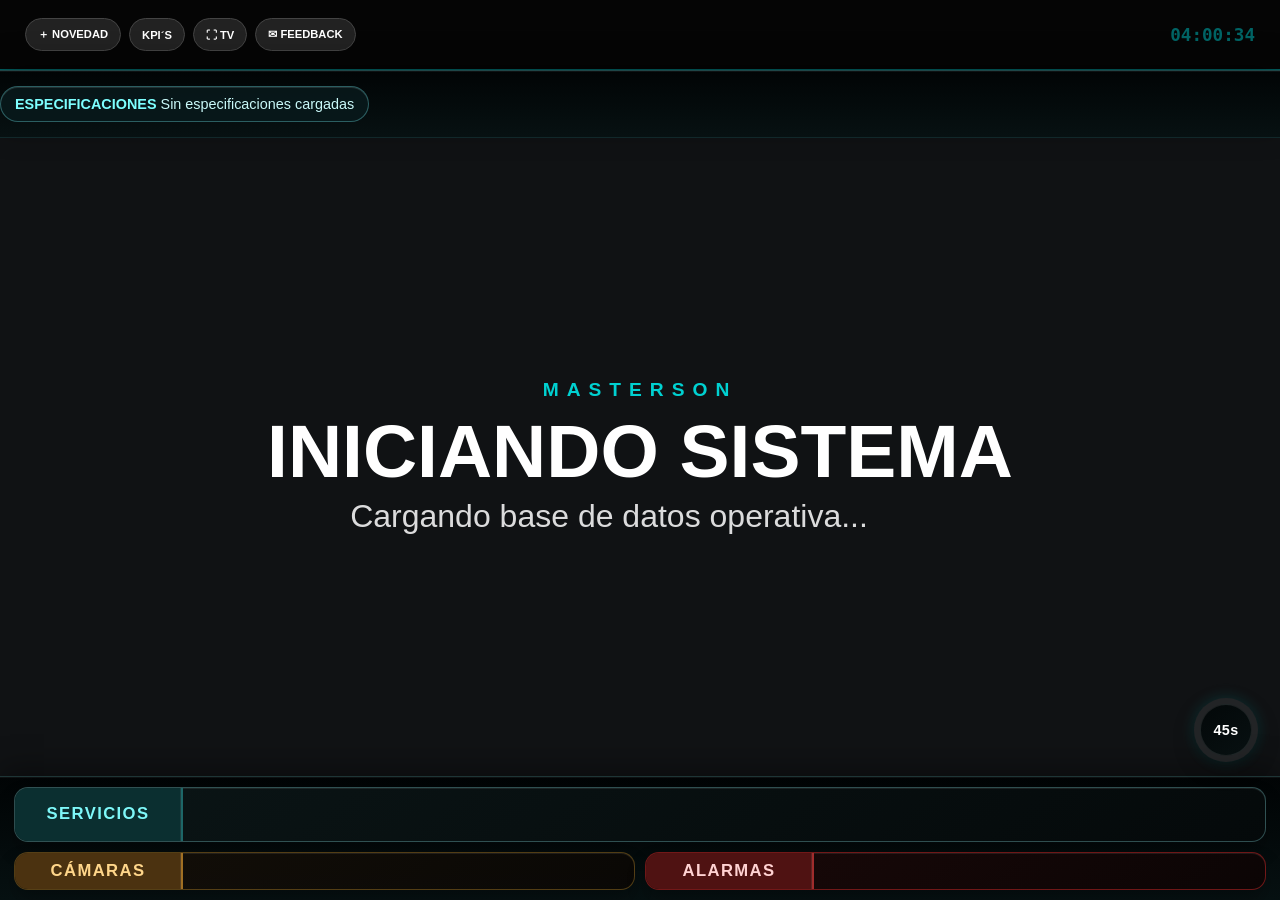
==== commit 4396cd09: "Agregar botón KPI y vista completa con iframe de QMetrics" ====
--- a/index.html
+++ b/index.html
@@ -435,7 +435,45 @@
             transform: translateX(100%); transition: 0.4s cubic-bezier(0.7, 0, 0.3, 1); z-index: 10100;
             overflow-y: auto;
         }
-        #cio-app .side-panel.active { transform: translateX(0); }
+        #cio-app .side-panel.active { transform: translateX(0); }
+        #cio-app .kpi-browser-modal {
+            position: fixed;
+            inset: 0;
+            background: rgba(4, 8, 12, 0.98);
+            z-index: 10250;
+            display: none;
+            flex-direction: column;
+        }
+        #cio-app .kpi-browser-modal.active { display: flex; }
+        #cio-app .kpi-browser-header {
+            display: flex;
+            align-items: center;
+            justify-content: space-between;
+            gap: 10px;
+            padding: 10px 16px;
+            border-bottom: 1px solid rgba(0, 209, 209, 0.3);
+            background: #040b0f;
+        }
+        #cio-app .kpi-browser-title {
+            font-size: 0.74rem;
+            font-weight: 900;
+            letter-spacing: 0.9px;
+            color: #98ffff;
+            text-transform: uppercase;
+            white-space: nowrap;
+            overflow: hidden;
+            text-overflow: ellipsis;
+        }
+        #cio-app .kpi-browser-frame-wrap {
+            flex: 1;
+            min-height: 0;
+        }
+        #cio-app .kpi-browser-frame {
+            width: 100%;
+            height: 100%;
+            border: none;
+            background: #ffffff;
+        }
        
         /* FORMULARIOS Y BOTONES CENTRADOS */
         #cio-app .p-field {
@@ -2112,11 +2150,12 @@
     <div id="cio-overlay" style="position:fixed; inset:0; background:rgba(0,0,0,0.85); display:none; z-index:10090; backdrop-filter: blur(6px);" onclick="closePanels()"></div>
 
     <header class="main-header">
-        <div style="display:flex; gap:8px;">
-            <button onclick="openPanel('panelHistory')" class="btn-pill btn-sec" style="width:auto; padding:8px 12px; margin:0; font-size:0.7rem;">＋ Novedad</button>
-            <button onclick="toggleFS()" class="btn-pill btn-sec" style="width:auto; padding:8px 12px; margin:0; font-size:0.7rem;">⛶ TV</button>
-            <button onclick="openFeedbackModal()" class="btn-pill btn-sec" style="width:auto; padding:8px 12px; margin:0; font-size:0.7rem;">✉ Feedback</button>
-        </div>
+        <div style="display:flex; gap:8px;">
+            <button onclick="openPanel('panelHistory')" class="btn-pill btn-sec" style="width:auto; padding:8px 12px; margin:0; font-size:0.7rem;">＋ Novedad</button>
+            <button onclick="openKpiBrowser()" class="btn-pill btn-sec" style="width:auto; padding:8px 12px; margin:0; font-size:0.7rem;">KPI´s</button>
+            <button onclick="toggleFS()" class="btn-pill btn-sec" style="width:auto; padding:8px 12px; margin:0; font-size:0.7rem;">⛶ TV</button>
+            <button onclick="openFeedbackModal()" class="btn-pill btn-sec" style="width:auto; padding:8px 12px; margin:0; font-size:0.7rem;">✉ Feedback</button>
+        </div>
         <img class="mobile-bottom-icon" src="https://i.postimg.cc/8zKZJGHs/Chat-GPT-Image-21-feb-2026-06-45-24-p-m.png" alt="Monitor">
         <div id="clockDisplay" style="font-family:monospace; font-weight:900; color:var(--primary); font-size: 1.1rem;">00:00:00</div>
     </header>
@@ -2160,7 +2199,7 @@
         </div>
     </div>
 
-    <div id="ticker-bar">
+    <div id="ticker-bar">
         <div class="ticker-row ticker-row-top" id="ticker-row-top">
             <div class="ticker-section services" id="ticker-section-services">
                 <span class="ticker-label">Servicios</span>
@@ -2177,8 +2216,18 @@
                 <div id="ticker-alarms" class="ticker-wrapper"></div>
             </div>
         </div>
-        <div id="tickerOkMessage" class="ticker-ok-message">✔ Infraestructura OK · sin incidentes</div>
-    </div>
+        <div id="tickerOkMessage" class="ticker-ok-message">✔ Infraestructura OK · sin incidentes</div>
+    </div>
+
+    <div id="kpiBrowserModal" class="kpi-browser-modal" aria-hidden="true">
+        <div class="kpi-browser-header">
+            <div class="kpi-browser-title">KPI´s · qmetrics.netsolutions.uy</div>
+            <button onclick="closeKpiBrowser()" class="btn-pill btn-sec" style="width:auto; margin:0; padding:8px 12px; font-size:0.66rem;">Cerrar</button>
+        </div>
+        <div class="kpi-browser-frame-wrap">
+            <iframe id="kpiBrowserFrame" class="kpi-browser-frame" title="Panel KPI´s" loading="lazy" referrerpolicy="no-referrer" src="about:blank"></iframe>
+        </div>
+    </div>
 
     <aside id="panelMobileDash" class="side-panel">
         <div style="text-align: center; margin-bottom: 25px;">
@@ -4215,10 +4264,29 @@
         document.getElementById('cio-overlay').style.display = 'block';
     }
 
-    function closePanels() {
-        document.querySelectorAll('.side-panel').forEach(p => p.classList.remove('active'));
-        document.getElementById('cio-overlay').style.display = 'none';
-    }
+    function closePanels() {
+        document.querySelectorAll('.side-panel').forEach(p => p.classList.remove('active'));
+        document.getElementById('cio-overlay').style.display = 'none';
+    }
+
+    function openKpiBrowser() {
+        const modalEl = document.getElementById('kpiBrowserModal');
+        const frameEl = document.getElementById('kpiBrowserFrame');
+        if (!modalEl || !frameEl) return;
+        if (!frameEl.dataset.loaded) {
+            frameEl.src = 'https://qmetrics.netsolutions.uy/menu/';
+            frameEl.dataset.loaded = 'true';
+        }
+        modalEl.classList.add('active');
+        modalEl.setAttribute('aria-hidden', 'false');
+    }
+
+    function closeKpiBrowser() {
+        const modalEl = document.getElementById('kpiBrowserModal');
+        if (!modalEl) return;
+        modalEl.classList.remove('active');
+        modalEl.setAttribute('aria-hidden', 'true');
+    }
 
     function toggleScrollTopButton() {
         const btn = document.getElementById('scrollTopMobile');
@@ -4594,11 +4662,15 @@
         if (event.key === 'Escape' && mobileNotificationsModalEl && mobileNotificationsModalEl.classList.contains('active')) {
             closeMobileNotifications();
         }
-        const entryMediaModalEl = document.getElementById('entryMediaModal');
-        if (event.key === 'Escape' && entryMediaModalEl && entryMediaModalEl.classList.contains('active')) {
-            closeEntryMediaModal();
-        }
-    });
+        const entryMediaModalEl = document.getElementById('entryMediaModal');
+        if (event.key === 'Escape' && entryMediaModalEl && entryMediaModalEl.classList.contains('active')) {
+            closeEntryMediaModal();
+        }
+        const kpiBrowserModalEl = document.getElementById('kpiBrowserModal');
+        if (event.key === 'Escape' && kpiBrowserModalEl && kpiBrowserModalEl.classList.contains('active')) {
+            closeKpiBrowser();
+        }
+    });
 
     const quickInputEl = document.getElementById('mobileServiceQuickInput');
     if (quickInputEl) quickInputEl.addEventListener('input', updateQuickFavoriteButtonState);
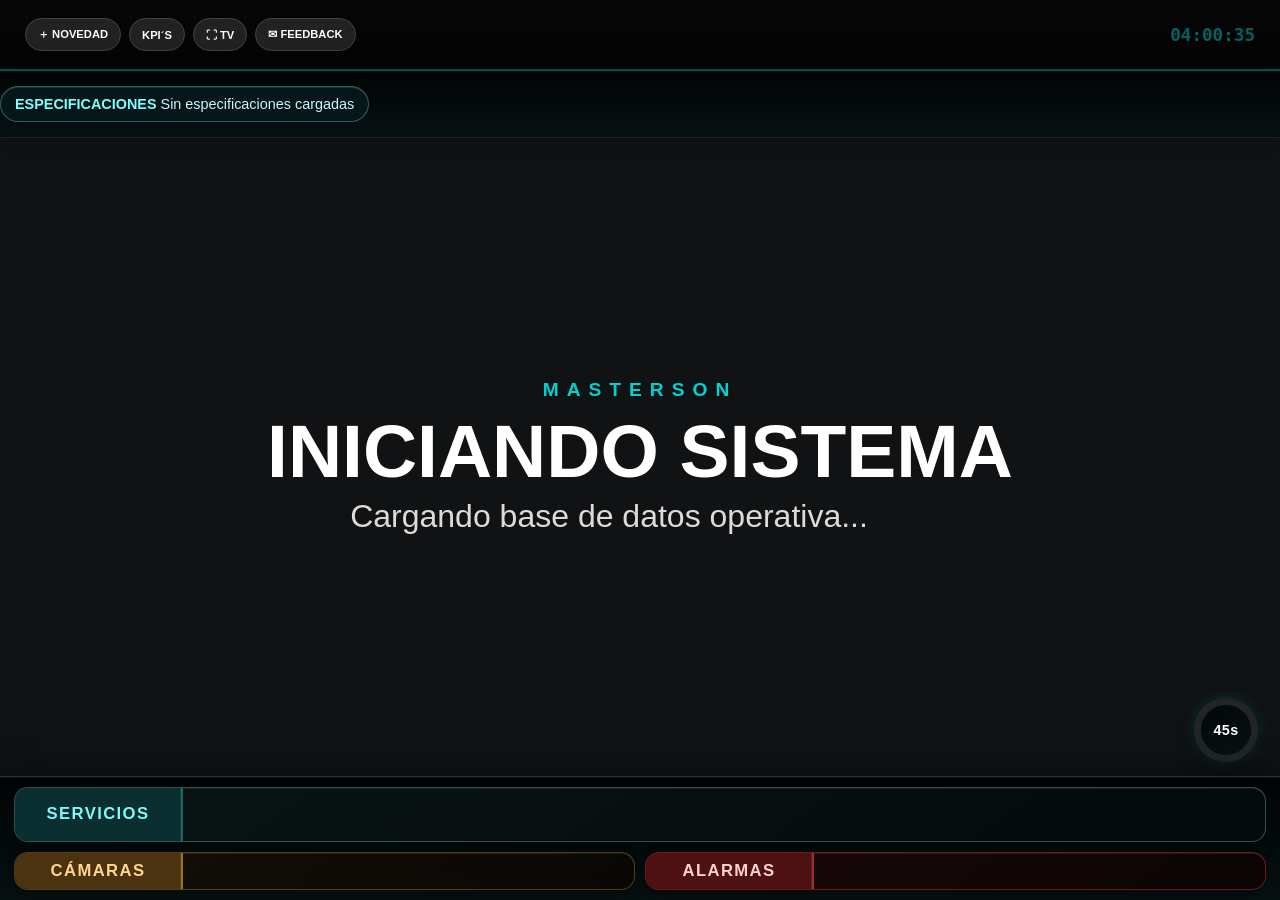
==== commit 88be0511: "Update index.html" ====
--- a/index.html
+++ b/index.html
@@ -435,45 +435,45 @@
             transform: translateX(100%); transition: 0.4s cubic-bezier(0.7, 0, 0.3, 1); z-index: 10100;
             overflow-y: auto;
         }
-        #cio-app .side-panel.active { transform: translateX(0); }
-        #cio-app .kpi-browser-modal {
-            position: fixed;
-            inset: 0;
-            background: rgba(4, 8, 12, 0.98);
-            z-index: 10250;
-            display: none;
-            flex-direction: column;
-        }
-        #cio-app .kpi-browser-modal.active { display: flex; }
-        #cio-app .kpi-browser-header {
-            display: flex;
-            align-items: center;
-            justify-content: space-between;
-            gap: 10px;
-            padding: 10px 16px;
-            border-bottom: 1px solid rgba(0, 209, 209, 0.3);
-            background: #040b0f;
-        }
-        #cio-app .kpi-browser-title {
-            font-size: 0.74rem;
-            font-weight: 900;
-            letter-spacing: 0.9px;
-            color: #98ffff;
-            text-transform: uppercase;
-            white-space: nowrap;
-            overflow: hidden;
-            text-overflow: ellipsis;
-        }
-        #cio-app .kpi-browser-frame-wrap {
-            flex: 1;
-            min-height: 0;
-        }
-        #cio-app .kpi-browser-frame {
-            width: 100%;
-            height: 100%;
-            border: none;
-            background: #ffffff;
-        }
+        #cio-app .side-panel.active { transform: translateX(0); }
+        #cio-app .kpi-browser-modal {
+            position: fixed;
+            inset: 0;
+            background: rgba(4, 8, 12, 0.98);
+            z-index: 10250;
+            display: none;
+            flex-direction: column;
+        }
+        #cio-app .kpi-browser-modal.active { display: flex; }
+        #cio-app .kpi-browser-header {
+            display: flex;
+            align-items: center;
+            justify-content: space-between;
+            gap: 10px;
+            padding: 10px 16px;
+            border-bottom: 1px solid rgba(0, 209, 209, 0.3);
+            background: #040b0f;
+        }
+        #cio-app .kpi-browser-title {
+            font-size: 0.74rem;
+            font-weight: 900;
+            letter-spacing: 0.9px;
+            color: #98ffff;
+            text-transform: uppercase;
+            white-space: nowrap;
+            overflow: hidden;
+            text-overflow: ellipsis;
+        }
+        #cio-app .kpi-browser-frame-wrap {
+            flex: 1;
+            min-height: 0;
+        }
+        #cio-app .kpi-browser-frame {
+            width: 100%;
+            height: 100%;
+            border: none;
+            background: #ffffff;
+        }
        
         /* FORMULARIOS Y BOTONES CENTRADOS */
         #cio-app .p-field {
@@ -2150,12 +2150,12 @@
     <div id="cio-overlay" style="position:fixed; inset:0; background:rgba(0,0,0,0.85); display:none; z-index:10090; backdrop-filter: blur(6px);" onclick="closePanels()"></div>
 
     <header class="main-header">
-        <div style="display:flex; gap:8px;">
-            <button onclick="openPanel('panelHistory')" class="btn-pill btn-sec" style="width:auto; padding:8px 12px; margin:0; font-size:0.7rem;">＋ Novedad</button>
-            <button onclick="openKpiBrowser()" class="btn-pill btn-sec" style="width:auto; padding:8px 12px; margin:0; font-size:0.7rem;">KPI´s</button>
-            <button onclick="toggleFS()" class="btn-pill btn-sec" style="width:auto; padding:8px 12px; margin:0; font-size:0.7rem;">⛶ TV</button>
-            <button onclick="openFeedbackModal()" class="btn-pill btn-sec" style="width:auto; padding:8px 12px; margin:0; font-size:0.7rem;">✉ Feedback</button>
-        </div>
+        <div style="display:flex; gap:8px;">
+            <button onclick="openPanel('panelHistory')" class="btn-pill btn-sec" style="width:auto; padding:8px 12px; margin:0; font-size:0.7rem;">＋ Novedad</button>
+            <button onclick="openKpiBrowser()" class="btn-pill btn-sec" style="width:auto; padding:8px 12px; margin:0; font-size:0.7rem;">KPI´s</button>
+            <button onclick="toggleFS()" class="btn-pill btn-sec" style="width:auto; padding:8px 12px; margin:0; font-size:0.7rem;">⛶ TV</button>
+            <button onclick="openFeedbackModal()" class="btn-pill btn-sec" style="width:auto; padding:8px 12px; margin:0; font-size:0.7rem;">✉ Feedback</button>
+        </div>
         <img class="mobile-bottom-icon" src="https://i.postimg.cc/8zKZJGHs/Chat-GPT-Image-21-feb-2026-06-45-24-p-m.png" alt="Monitor">
         <div id="clockDisplay" style="font-family:monospace; font-weight:900; color:var(--primary); font-size: 1.1rem;">00:00:00</div>
     </header>
@@ -2199,7 +2199,7 @@
         </div>
     </div>
 
-    <div id="ticker-bar">
+    <div id="ticker-bar">
         <div class="ticker-row ticker-row-top" id="ticker-row-top">
             <div class="ticker-section services" id="ticker-section-services">
                 <span class="ticker-label">Servicios</span>
@@ -2216,18 +2216,18 @@
                 <div id="ticker-alarms" class="ticker-wrapper"></div>
             </div>
         </div>
-        <div id="tickerOkMessage" class="ticker-ok-message">✔ Infraestructura OK · sin incidentes</div>
-    </div>
-
-    <div id="kpiBrowserModal" class="kpi-browser-modal" aria-hidden="true">
-        <div class="kpi-browser-header">
-            <div class="kpi-browser-title">KPI´s · qmetrics.netsolutions.uy</div>
-            <button onclick="closeKpiBrowser()" class="btn-pill btn-sec" style="width:auto; margin:0; padding:8px 12px; font-size:0.66rem;">Cerrar</button>
-        </div>
-        <div class="kpi-browser-frame-wrap">
-            <iframe id="kpiBrowserFrame" class="kpi-browser-frame" title="Panel KPI´s" loading="lazy" referrerpolicy="no-referrer" src="about:blank"></iframe>
-        </div>
-    </div>
+        <div id="tickerOkMessage" class="ticker-ok-message">✔ Infraestructura OK · sin incidentes</div>
+    </div>
+
+    <div id="kpiBrowserModal" class="kpi-browser-modal" aria-hidden="true">
+        <div class="kpi-browser-header">
+            <div class="kpi-browser-title">KPI´s · qmetrics.netsolutions.uy</div>
+            <button onclick="closeKpiBrowser()" class="btn-pill btn-sec" style="width:auto; margin:0; padding:8px 12px; font-size:0.66rem;">Cerrar</button>
+        </div>
+        <div class="kpi-browser-frame-wrap">
+            <iframe id="kpiBrowserFrame" class="kpi-browser-frame" title="Panel KPI´s" loading="lazy" referrerpolicy="no-referrer" src="about:blank"></iframe>
+        </div>
+    </div>
 
     <aside id="panelMobileDash" class="side-panel">
         <div style="text-align: center; margin-bottom: 25px;">
@@ -4264,29 +4264,29 @@
         document.getElementById('cio-overlay').style.display = 'block';
     }
 
-    function closePanels() {
-        document.querySelectorAll('.side-panel').forEach(p => p.classList.remove('active'));
-        document.getElementById('cio-overlay').style.display = 'none';
-    }
-
-    function openKpiBrowser() {
-        const modalEl = document.getElementById('kpiBrowserModal');
-        const frameEl = document.getElementById('kpiBrowserFrame');
-        if (!modalEl || !frameEl) return;
-        if (!frameEl.dataset.loaded) {
-            frameEl.src = 'https://qmetrics.netsolutions.uy/menu/';
-            frameEl.dataset.loaded = 'true';
-        }
-        modalEl.classList.add('active');
-        modalEl.setAttribute('aria-hidden', 'false');
-    }
-
-    function closeKpiBrowser() {
-        const modalEl = document.getElementById('kpiBrowserModal');
-        if (!modalEl) return;
-        modalEl.classList.remove('active');
-        modalEl.setAttribute('aria-hidden', 'true');
-    }
+    function closePanels() {
+        document.querySelectorAll('.side-panel').forEach(p => p.classList.remove('active'));
+        document.getElementById('cio-overlay').style.display = 'none';
+    }
+
+    function openKpiBrowser() {
+        const modalEl = document.getElementById('kpiBrowserModal');
+        const frameEl = document.getElementById('kpiBrowserFrame');
+        if (!modalEl || !frameEl) return;
+        if (!frameEl.dataset.loaded) {
+            frameEl.src = 'https://qmetrics.netsolutions.uy/menu/';
+            frameEl.dataset.loaded = 'true';
+        }
+        modalEl.classList.add('active');
+        modalEl.setAttribute('aria-hidden', 'false');
+    }
+
+    function closeKpiBrowser() {
+        const modalEl = document.getElementById('kpiBrowserModal');
+        if (!modalEl) return;
+        modalEl.classList.remove('active');
+        modalEl.setAttribute('aria-hidden', 'true');
+    }
 
     function toggleScrollTopButton() {
         const btn = document.getElementById('scrollTopMobile');
@@ -4662,15 +4662,15 @@
         if (event.key === 'Escape' && mobileNotificationsModalEl && mobileNotificationsModalEl.classList.contains('active')) {
             closeMobileNotifications();
         }
-        const entryMediaModalEl = document.getElementById('entryMediaModal');
-        if (event.key === 'Escape' && entryMediaModalEl && entryMediaModalEl.classList.contains('active')) {
-            closeEntryMediaModal();
-        }
-        const kpiBrowserModalEl = document.getElementById('kpiBrowserModal');
-        if (event.key === 'Escape' && kpiBrowserModalEl && kpiBrowserModalEl.classList.contains('active')) {
-            closeKpiBrowser();
-        }
-    });
+        const entryMediaModalEl = document.getElementById('entryMediaModal');
+        if (event.key === 'Escape' && entryMediaModalEl && entryMediaModalEl.classList.contains('active')) {
+            closeEntryMediaModal();
+        }
+        const kpiBrowserModalEl = document.getElementById('kpiBrowserModal');
+        if (event.key === 'Escape' && kpiBrowserModalEl && kpiBrowserModalEl.classList.contains('active')) {
+            closeKpiBrowser();
+        }
+    });
 
     const quickInputEl = document.getElementById('mobileServiceQuickInput');
     if (quickInputEl) quickInputEl.addEventListener('input', updateQuickFavoriteButtonState);
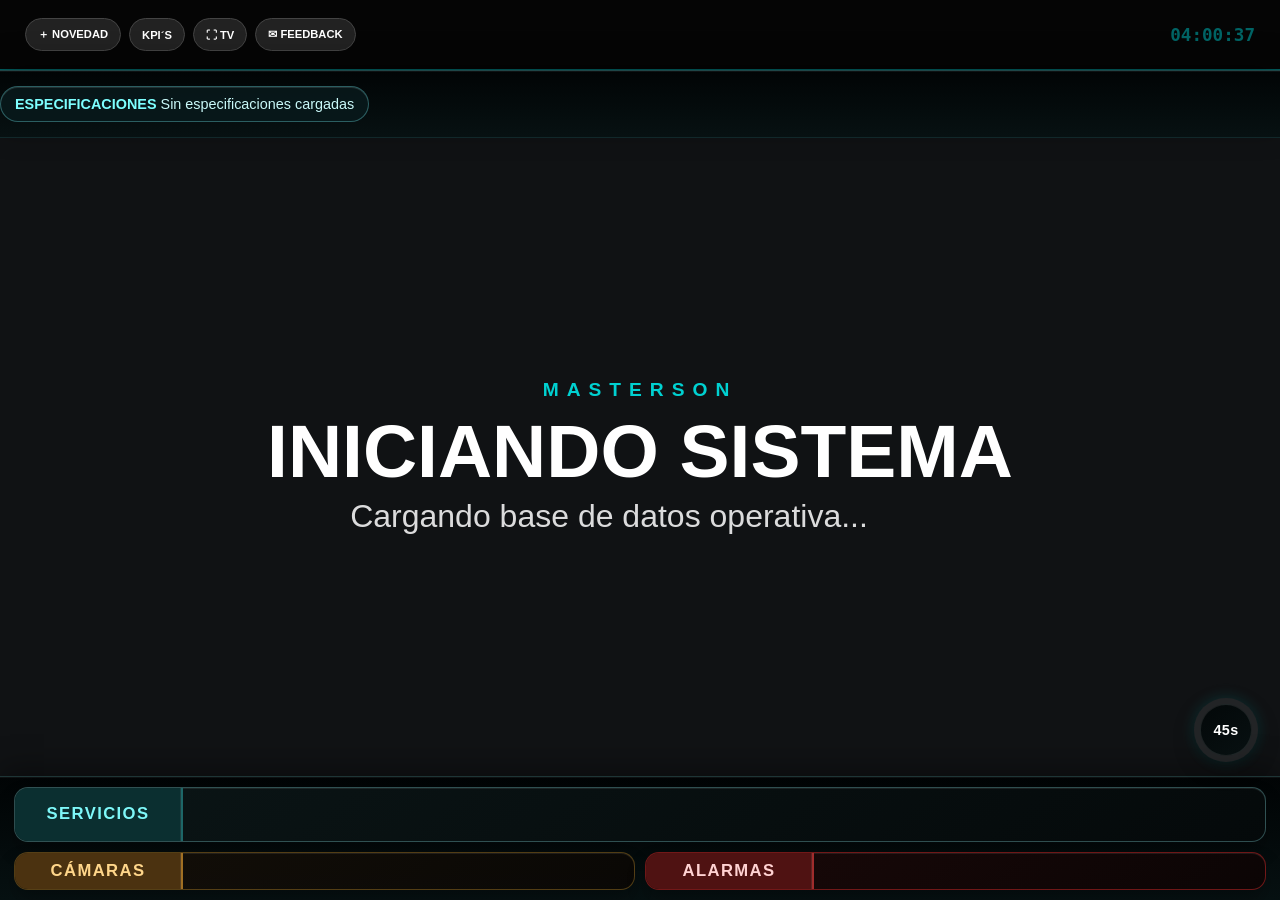
==== commit 7f273bac: "Merge 3407b123b68a233ed9cff6ff99f987c1314e26bb into 88be0511c426f04d486a659656d3bd29abae6642" ====
--- a/index.html
+++ b/index.html
@@ -4705,5 +4705,181 @@
     updateQuickFavoriteButtonState();
     toggleScrollTopButton();
 </script>
+<div id="push-consent-modal" style="position:fixed;inset:0;background:rgba(0,0,0,.72);display:none;align-items:center;justify-content:center;z-index:1000001;padding:16px;">
+    <div style="width:min(540px,96vw);background:#071112;border:1px solid #1d6667;border-radius:16px;box-shadow:0 20px 50px rgba(0,0,0,.45);padding:20px;color:#fff;">
+        <h3 style="font-size:1.1rem;margin-bottom:10px;color:#7ef8f9;">Notificaciones en vivo</h3>
+        <p style="font-size:.92rem;line-height:1.45;opacity:.92;margin-bottom:12px;">¿Quieres recibir alertas en vivo cuando haya servicios offline, cámaras fuera de línea o novedades críticas?</p>
+        <label for="push-fullname" style="display:block;font-size:.82rem;opacity:.84;margin-bottom:6px;">Nombre completo (para asociar el dispositivo)</label>
+        <input id="push-fullname" type="text" autocomplete="name" placeholder="Ej: Juan Pérez" style="width:100%;padding:10px 12px;border-radius:10px;border:1px solid #255455;background:#0f1a1b;color:#fff;outline:none;margin-bottom:8px;">
+        <div id="push-consent-status" style="min-height:18px;font-size:.78rem;opacity:.85;color:#ffd68a;margin-bottom:10px;"></div>
+        <div style="display:flex;gap:10px;justify-content:flex-end;flex-wrap:wrap;">
+            <button id="push-consent-later" style="padding:10px 14px;border-radius:10px;border:1px solid #3c4545;background:#131717;color:#ddd;cursor:pointer;">Ahora no</button>
+            <button id="push-consent-allow" style="padding:10px 14px;border-radius:10px;border:1px solid #00d1d1;background:#00d1d1;color:#001717;font-weight:700;cursor:pointer;">Sí, activar</button>
+        </div>
+    </div>
+</div>
+<script type="module">
+    import { initializeApp } from 'https://www.gstatic.com/firebasejs/10.12.5/firebase-app.js';
+    import { getMessaging, getToken, onMessage } from 'https://www.gstatic.com/firebasejs/10.12.5/firebase-messaging.js';
+    import { getDatabase, ref, set, serverTimestamp } from 'https://www.gstatic.com/firebasejs/10.12.5/firebase-database.js';
+
+    const firebaseConfig = {
+        apiKey: 'AIzaSyCKR5EpLkks03M3aVFf5_UPRg0vXdLAUh0',
+        authDomain: 'monitor-tv-3745c.firebaseapp.com',
+        databaseURL: 'https://monitor-tv-3745c-default-rtdb.firebaseio.com',
+        projectId: 'monitor-tv-3745c',
+        messagingSenderId: '636551515459',
+        appId: '1:636551515459:web:4edbfe729783f7daa533f6'
+    };
+
+    const app = initializeApp(firebaseConfig);
+    const db = getDatabase(app);
+    const messaging = getMessaging(app);
+    const vapidKey = 'BIUdD6_38OQioheMsywxZBEn-foJmOXS5L4O3vCKQOGwy5GuTV4JElnOiNxvz9xlbT5IOKm0_CVULORY9abxvZI';
+    const PUSH_MODAL_KEY = 'push_consent_modal_dismissed_v1';
+    const PUSH_USER_KEY = 'push_user_fullname_v1';
+
+    const pushModalEl = document.getElementById('push-consent-modal');
+    const pushLaterBtn = document.getElementById('push-consent-later');
+    const pushAllowBtn = document.getElementById('push-consent-allow');
+    const pushFullNameInput = document.getElementById('push-fullname');
+    const pushStatusEl = document.getElementById('push-consent-status');
+
+    function setPushStatus(message, isError = false) {
+        if (!pushStatusEl) return;
+        pushStatusEl.textContent = message || '';
+        pushStatusEl.style.color = isError ? '#ff9b9b' : '#ffd68a';
+    }
+
+    function openPushConsentModal() {
+        if (!pushModalEl) return;
+        const savedName = localStorage.getItem(PUSH_USER_KEY) || '';
+        if (pushFullNameInput && !pushFullNameInput.value) pushFullNameInput.value = savedName;
+        setPushStatus('');
+        pushModalEl.style.display = 'flex';
+    }
+
+    function closePushConsentModal() {
+        if (!pushModalEl) return;
+        pushModalEl.style.display = 'none';
+    }
+
+    function getSafeTokenId(token) {
+        return encodeURIComponent(token);
+    }
+
+    async function saveFcmToken(token, fullName) {
+        try {
+            const tokenId = getSafeTokenId(token);
+            await set(ref(db, `fcm_tokens/${tokenId}`), {
+                token,
+                fullName,
+                updatedAt: serverTimestamp(),
+                userAgent: navigator.userAgent || 'unknown',
+                language: navigator.language || 'es',
+                alerts: {
+                    offlineServices: true,
+                    offlineCameras: true,
+                    criticalNews: true
+                }
+            });
+            console.log('Token guardado en RTDB para envíos push.');
+            return true;
+        } catch (error) {
+            console.error('No se pudo guardar el token en RTDB:', error);
+            return false;
+        }
+    }
+
+    async function solicitarPermisoYToken(fullName) {
+        try {
+            if (!window.isSecureContext) {
+                setPushStatus('Debes abrir la web con HTTPS para registrar notificaciones.', true);
+                return;
+            }
+            if (!('serviceWorker' in navigator)) {
+                setPushStatus('Este navegador no soporta Service Worker.', true);
+                return;
+            }
+            if (!('Notification' in window)) {
+                setPushStatus('Este navegador no soporta notificaciones.', true);
+                return;
+            }
+
+            const permission = await Notification.requestPermission();
+            if (permission !== 'granted') {
+                console.log('Permiso de notificaciones no concedido:', permission);
+                setPushStatus('Permiso no concedido. Puedes habilitarlo luego en el navegador.', true);
+                return;
+            }
+
+            const serviceWorkerRegistration = await navigator.serviceWorker.register('/firebase-messaging-sw.js', {
+                scope: '/firebase-cloud-messaging-push-scope'
+            });
+            const token = await getToken(messaging, {
+                vapidKey,
+                serviceWorkerRegistration
+            });
+
+            if (!token) {
+                console.log('No se pudo obtener un token de registro de FCM.');
+                setPushStatus('No se obtuvo token. Revisa consola y configuración de Firebase.', true);
+                return;
+            }
+
+            console.log('MI_TOKEN:', token);
+            window.MI_TOKEN = token;
+            const saved = await saveFcmToken(token, fullName);
+            if (!saved) {
+                setPushStatus('Se obtuvo token, pero falló guardarlo en RTDB. Revisa reglas + databaseURL (ver consola).', true);
+                return;
+            }
+
+            setPushStatus('¡Listo! Tu dispositivo quedó asociado para recibir alertas.');
+            localStorage.setItem(PUSH_MODAL_KEY, 'granted');
+            if (fullName) localStorage.setItem(PUSH_USER_KEY, fullName);
+            setTimeout(closePushConsentModal, 900);
+        } catch (error) {
+            console.error('Error al solicitar permisos/token de Firebase Messaging:', error);
+            setPushStatus('Error general al activar notificaciones. Revisa consola.', true);
+        }
+    }
+
+    onMessage(messaging, (payload) => {
+        console.log('Mensaje recibido en primer plano:', payload);
+        const title = payload?.notification?.title || payload?.data?.title || 'Notificación';
+        const body = payload?.notification?.body || payload?.data?.body || payload?.data?.message || '';
+        alert(`${title}\n${body}`.trim());
+    });
+
+    pushAllowBtn?.addEventListener('click', async () => {
+        const fullName = (pushFullNameInput?.value || '').trim();
+        if (!fullName || fullName.length < 5) {
+            setPushStatus('Escribe el nombre completo para asociar este dispositivo.', true);
+            pushFullNameInput?.focus();
+            return;
+        }
+        setPushStatus('Activando notificaciones...');
+        await solicitarPermisoYToken(fullName);
+    });
+
+    pushLaterBtn?.addEventListener('click', () => {
+        closePushConsentModal();
+        localStorage.setItem(PUSH_MODAL_KEY, 'later');
+    });
+
+    if (Notification.permission === 'granted') {
+        const savedName = (localStorage.getItem(PUSH_USER_KEY) || '').trim();
+        solicitarPermisoYToken(savedName || 'Usuario sin nombre');
+    } else if (Notification.permission === 'default' && localStorage.getItem(PUSH_MODAL_KEY) !== 'later') {
+        setTimeout(openPushConsentModal, 1500);
+    }
+
+    window.pushDebug = {
+        abrirModal: openPushConsentModal,
+        activar: () => solicitarPermisoYToken((pushFullNameInput?.value || '').trim() || 'Usuario sin nombre'),
+        ultimoToken: () => window.MI_TOKEN || null
+    };
+</script>
 </body>
 </html>
